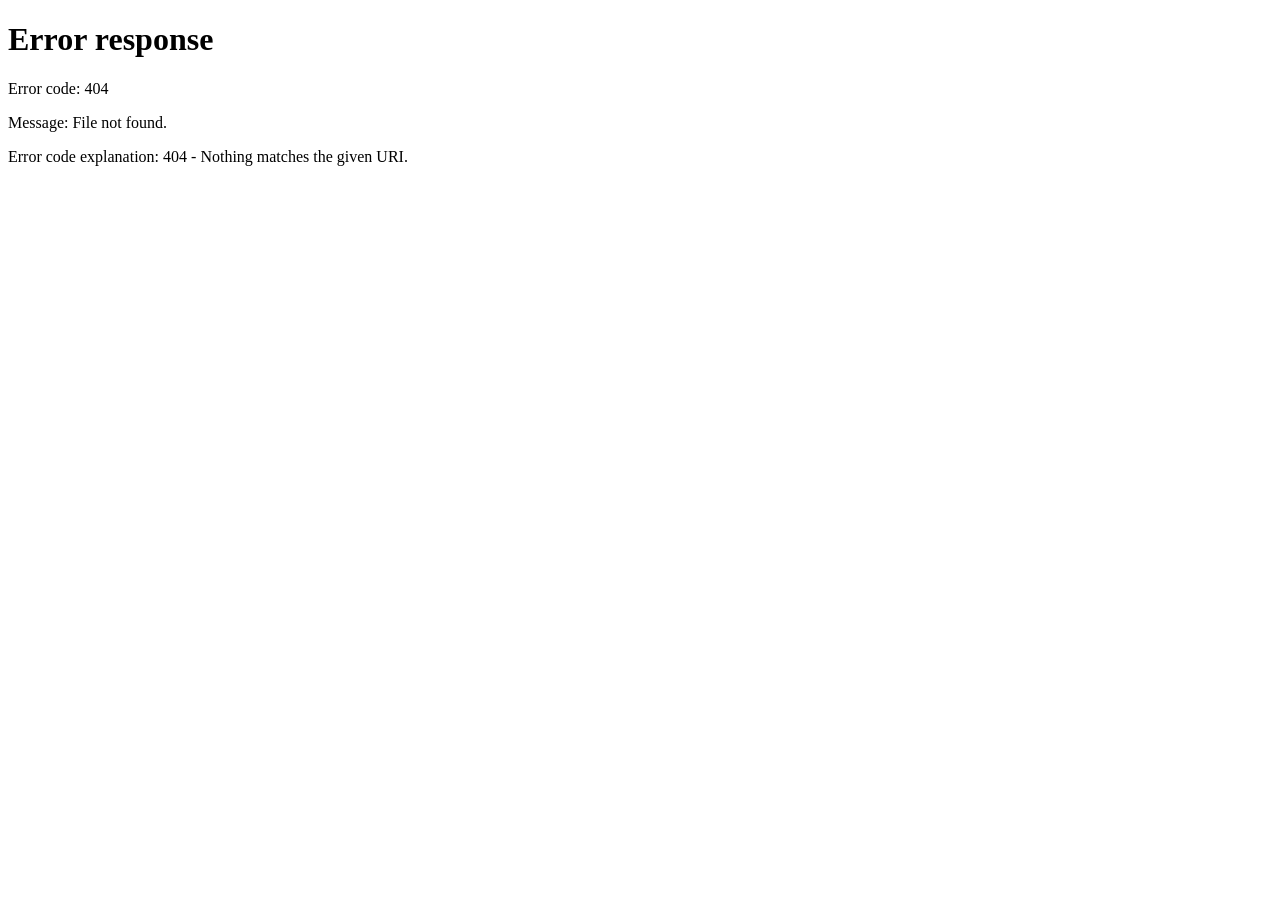
==== index.html @ b69b42d2 "Add files via upload" ====
<html xmlns="http://www.w3.org/1999/xhtml" lang="en">

<head>
	<meta http-equiv="Content-Type" content="text/html; charset=utf-8" />
	<meta name="description" content="HTTrack is an easy-to-use website mirror utility. It allows you to download a World Wide website from the Internet to a local directory,building recursively all structures, getting html, images, and other files from the server to your computer. Links are rebuiltrelatively so that you can freely browse to the local site (works with any browser). You can mirror several sites together so that you can jump from one toanother. You can, also, update an existing mirror site, or resume an interrupted download. The robot is fully configurable, with an integrated help" />
	<meta name="keywords" content="httrack, HTTRACK, HTTrack, winhttrack, WINHTTRACK, WinHTTrack, offline browser, web mirror utility, aspirateur web, surf offline, web capture, www mirror utility, browse offline, local  site builder, website mirroring, aspirateur www, internet grabber, capture de site web, internet tool, hors connexion, unix, dos, windows 95, windows 98, solaris, ibm580, AIX 4.0, HTS, HTGet, web aspirator, web aspirateur, libre, GPL, GNU, free software" />
	<title>Local index - HTTrack Website Copier</title>
  <!-- Mirror and index made by HTTrack Website Copier/3.49-2 [XR&CO'2014] -->
	<style type="text/css">
	<!--

body {
	margin: 0;  padding: 0;  margin-bottom: 15px;  margin-top: 8px;
	background: #77b;
}
body, td {
	font: 14px "Trebuchet MS", Verdana, Arial, Helvetica, sans-serif;
	}

#subTitle {
	background: #000;  color: #fff;  padding: 4px;  font-weight: bold; 
	}

#siteNavigation a, #siteNavigation .current {
	font-weight: bold;  color: #448;
	}
#siteNavigation a:link    { text-decoration: none; }
#siteNavigation a:visited { text-decoration: none; }

#siteNavigation .current { background-color: #ccd; }

#siteNavigation a:hover   { text-decoration: none;  background-color: #fff;  color: #000; }
#siteNavigation a:active  { text-decoration: none;  background-color: #ccc; }


a:link    { text-decoration: underline;  color: #00f; }
a:visited { text-decoration: underline;  color: #000; }
a:hover   { text-decoration: underline;  color: #c00; }
a:active  { text-decoration: underline; }

#pageContent {
	clear: both;
	border-bottom: 6px solid #000;
	padding: 10px;  padding-top: 20px;
	line-height: 1.65em;
	background-image: url(backblue.gif);
	background-repeat: no-repeat;
	background-position: top right;
	}

#pageContent, #siteNavigation {
	background-color: #ccd;
	}


.imgLeft  { float: left;   margin-right: 10px;  margin-bottom: 10px; }
.imgRight { float: right;  margin-left: 10px;   margin-bottom: 10px; }

hr { height: 1px;  color: #000;  background-color: #000;  margin-bottom: 15px; }

h1 { margin: 0;  font-weight: bold;  font-size: 2em; }
h2 { margin: 0;  font-weight: bold;  font-size: 1.6em; }
h3 { margin: 0;  font-weight: bold;  font-size: 1.3em; }
h4 { margin: 0;  font-weight: bold;  font-size: 1.18em; }

.blak { background-color: #000; }
.hide { display: none; }
.tableWidth { min-width: 400px; }

.tblRegular       { border-collapse: collapse; }
.tblRegular td    { padding: 6px;  background-image: url(fade.gif);  border: 2px solid #99c; }
.tblHeaderColor, .tblHeaderColor td { background: #99c; }
.tblNoBorder td   { border: 0; }


// -->
</style>

</head>

<table width="76%" border="0" align="center" cellspacing="0" cellpadding="3" class="tableWidth">
	<tr>
	<td id="subTitle">HTTrack Website Copier - Open Source offline browser</td>
	</tr>
</table>
<table width="76%" border="0" align="center" cellspacing="0" cellpadding="0" class="tableWidth">
<tr class="blak">
<td>
	<table width="100%" border="0" align="center" cellspacing="1" cellpadding="0">
	<tr>
	<td colspan="6"> 
		<table width="100%" border="0" align="center" cellspacing="0" cellpadding="10">
		<tr> 
		<td id="pageContent"> 
<!-- ==================== End prologue ==================== -->

	<meta name="generator" content="HTTrack Website Copier/3.x">
	<TITLE>Local index - HTTrack</TITLE>
</HEAD>
<BODY>
<H1 ALIGN=Center>Index of locally available sites:</H1>
	<TABLE BORDER="0" WIDTH="100%" CELLSPACING="1" CELLPADDING="0">
		<TR>
			<TD BACKGROUND="fade.gif">
				&middot;
					<A HREF="topperstribe.in/index.html">
						topperstribe.in
					</A>		
			</TD>
		</TR>
	</TABLE>
	<BR>
	<BR>
	<BR>
  	<H6 ALIGN="RIGHT">
	<I>Mirror and index made by HTTrack Website Copier [XR&amp;CO'2008]</I>
	</H6>
	<!-- Mirror and index made by HTTrack Website Copier/3.49-2 [XR&CO'2014] -->
	<!-- Thanks for using HTTrack Website Copier! -->
	<meta HTTP-EQUIV="Refresh" CONTENT="0; URL=topperstribe.in/index.html">


<!-- ==================== Start epilogue ==================== -->
		</td>
		</tr>
		</table>
	</td>
	</tr>
	</table>
</td>
</tr>
</table>

<table width="76%" border="0" align="center" valign="bottom" cellspacing="0" cellpadding="0">
	<tr>
	<td id="footer"><small>&copy; 2008 Xavier Roche & other contributors - Web Design: Leto Kauler.</small></td>
	</tr>
</table>

</body>

</html>
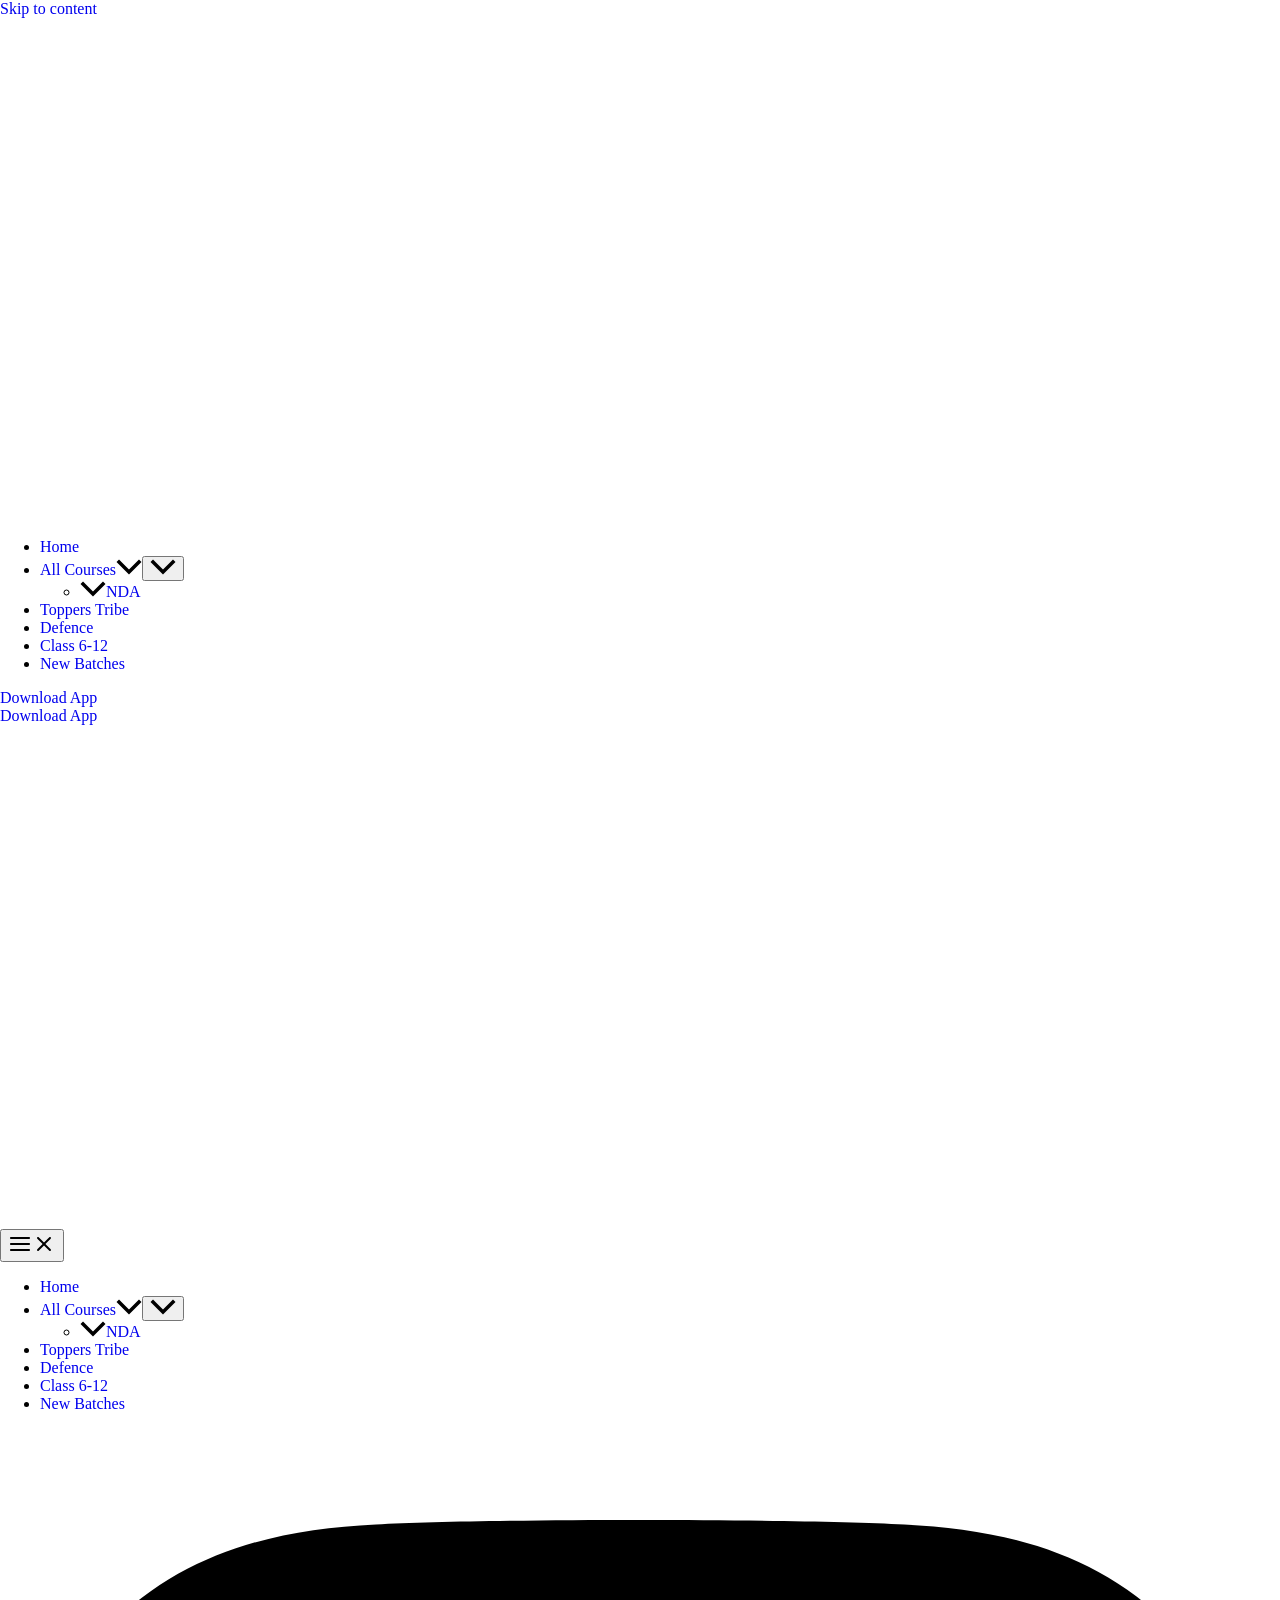
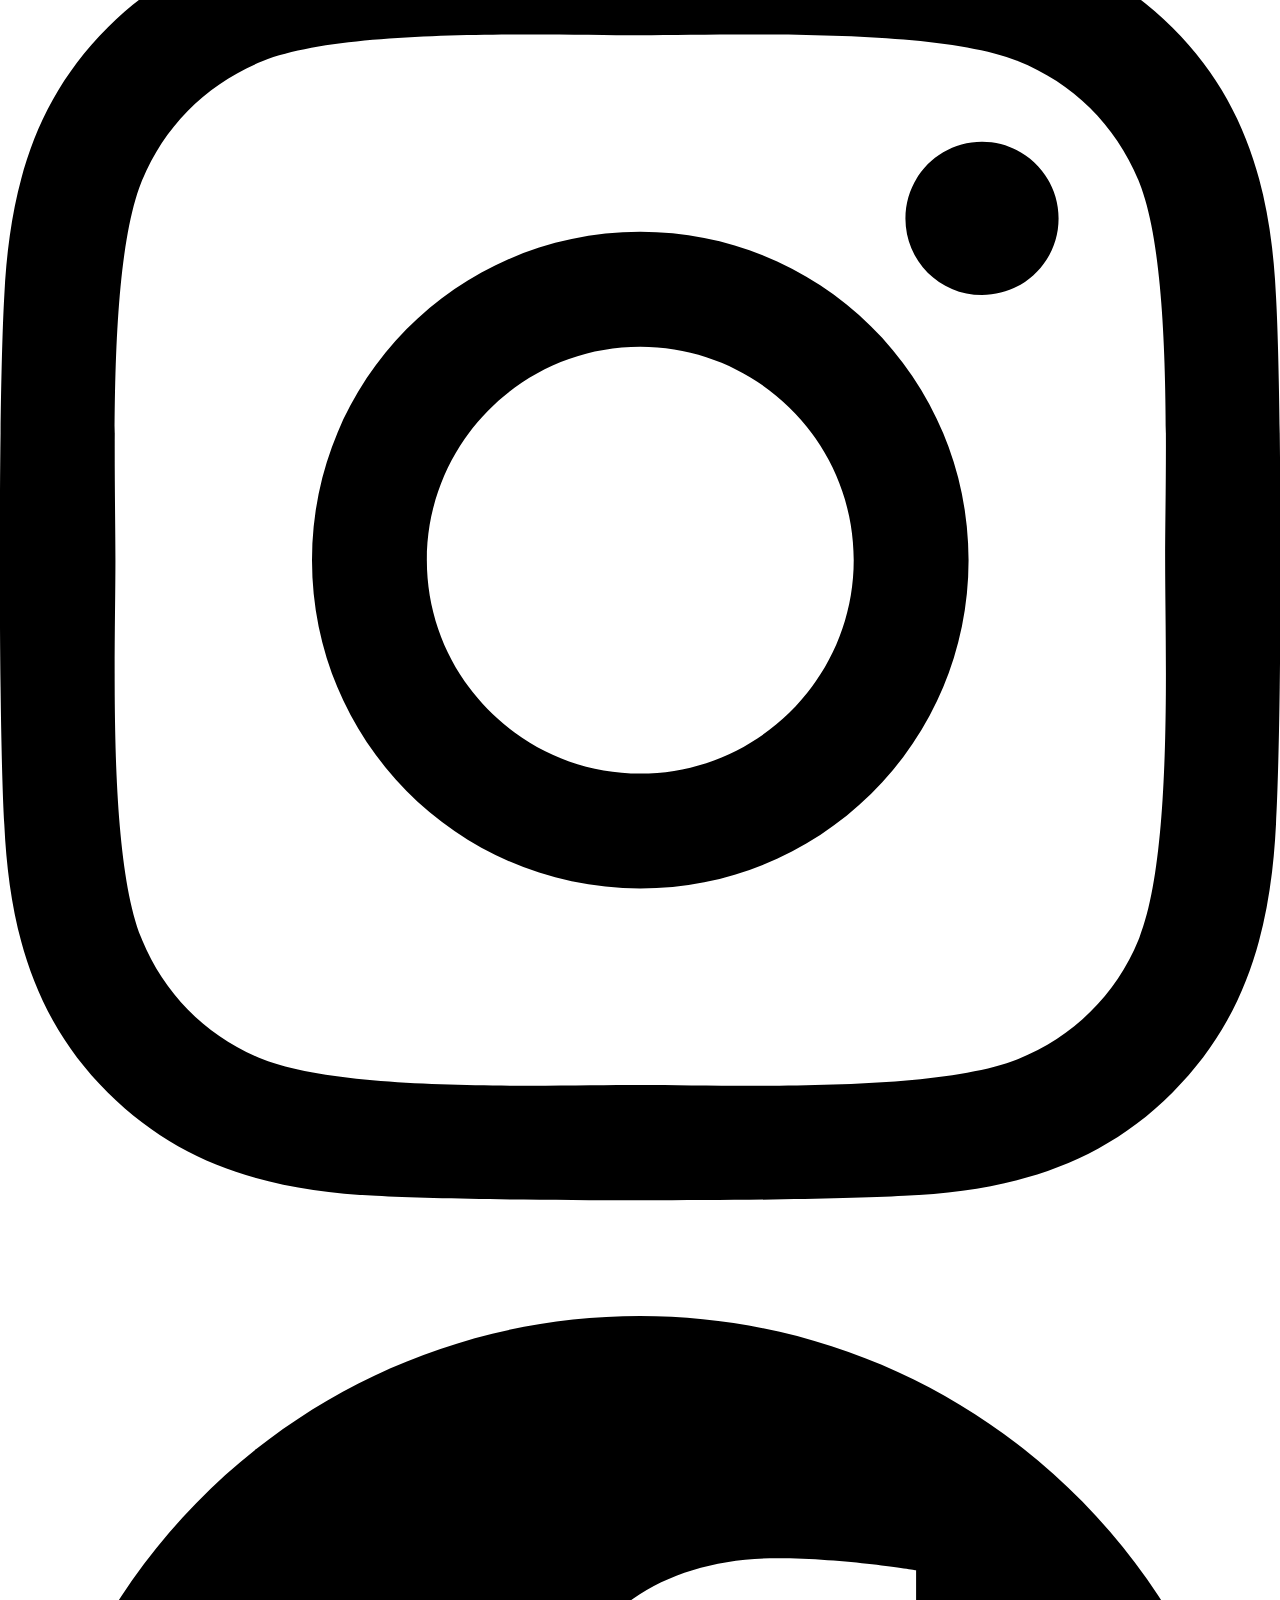
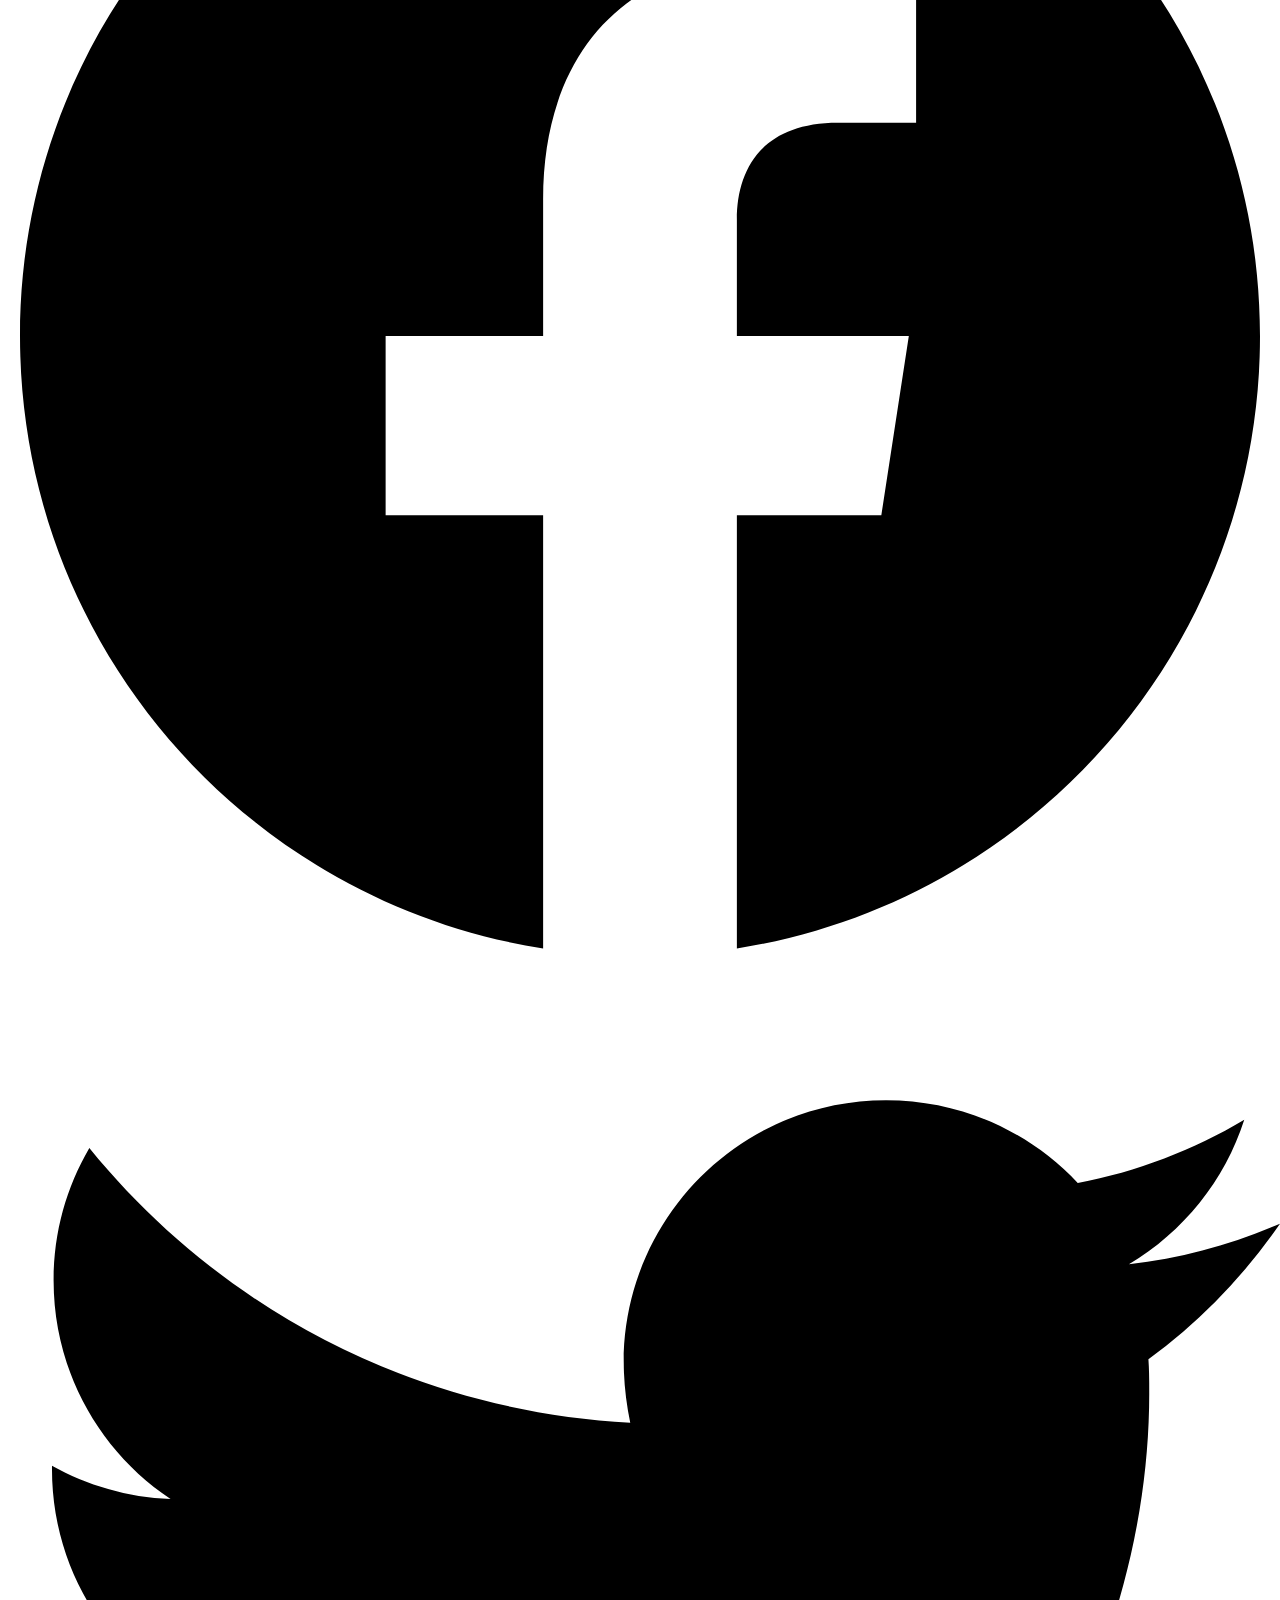
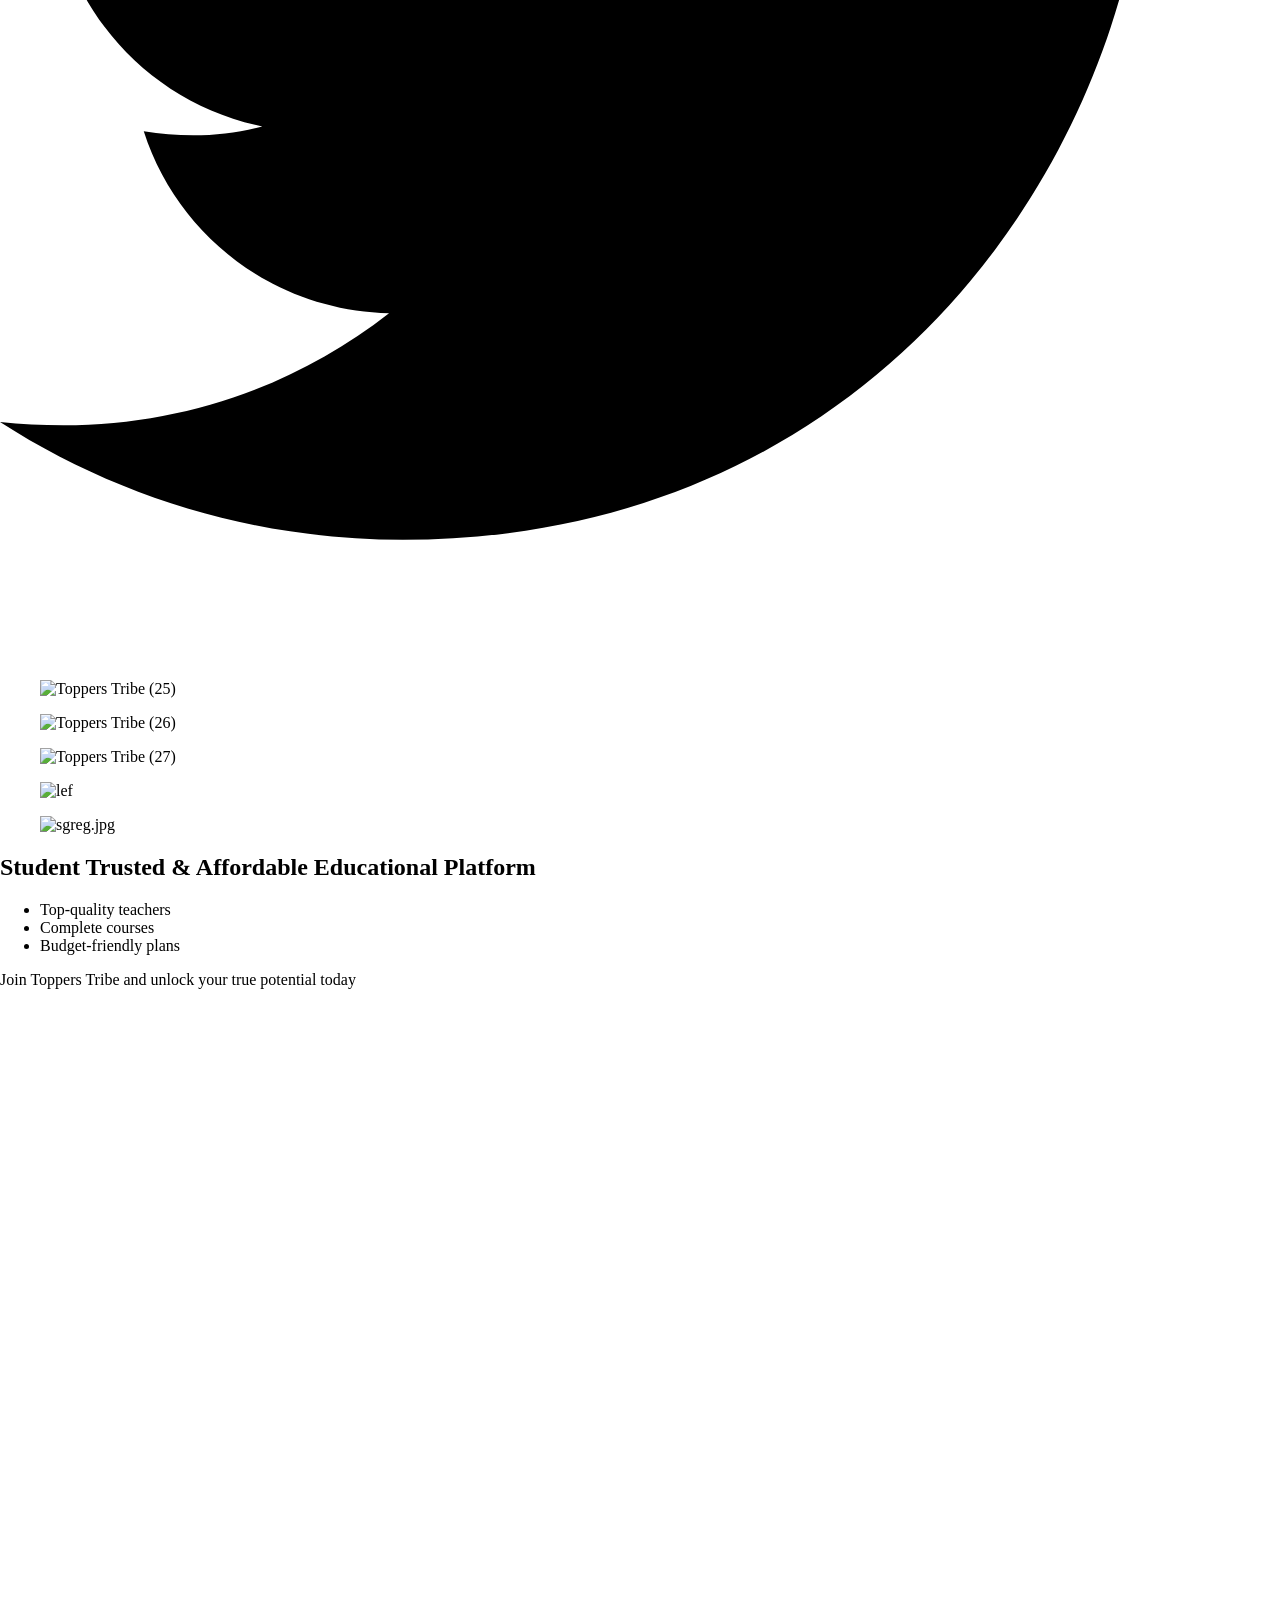
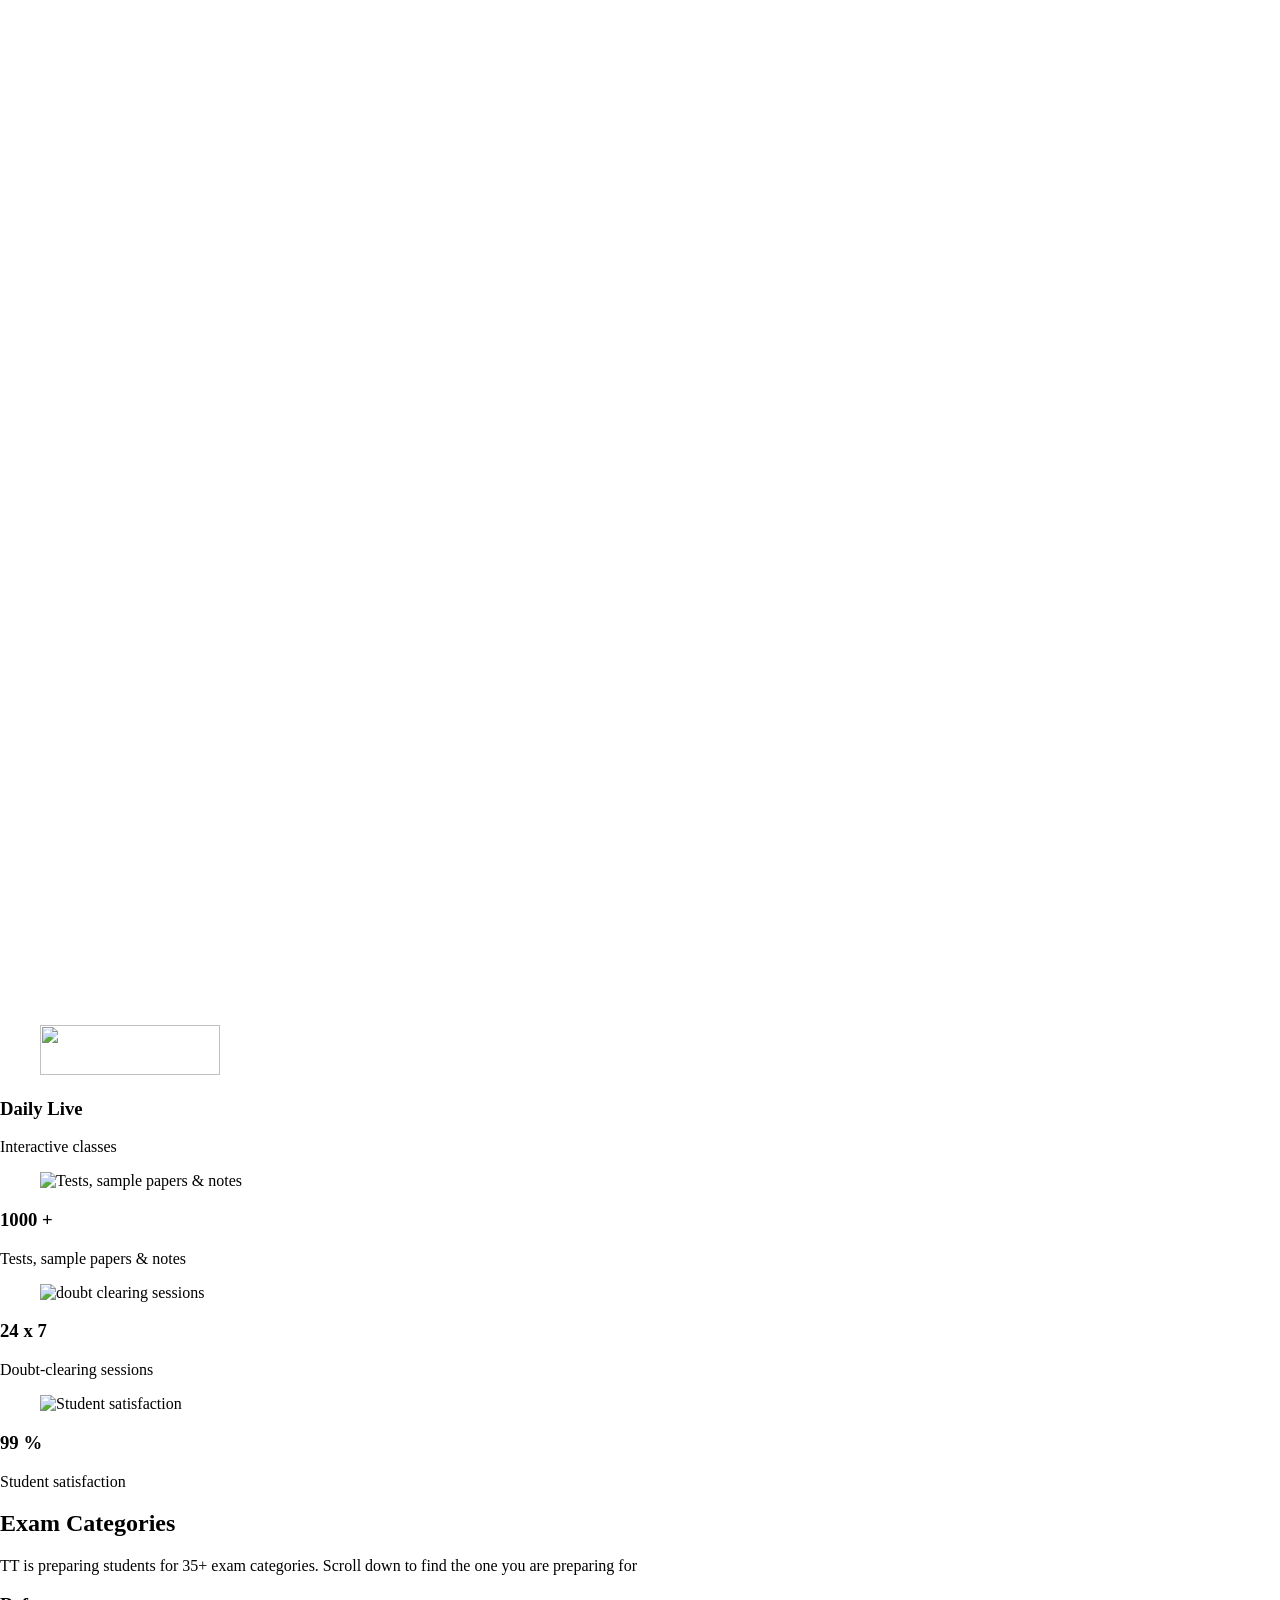
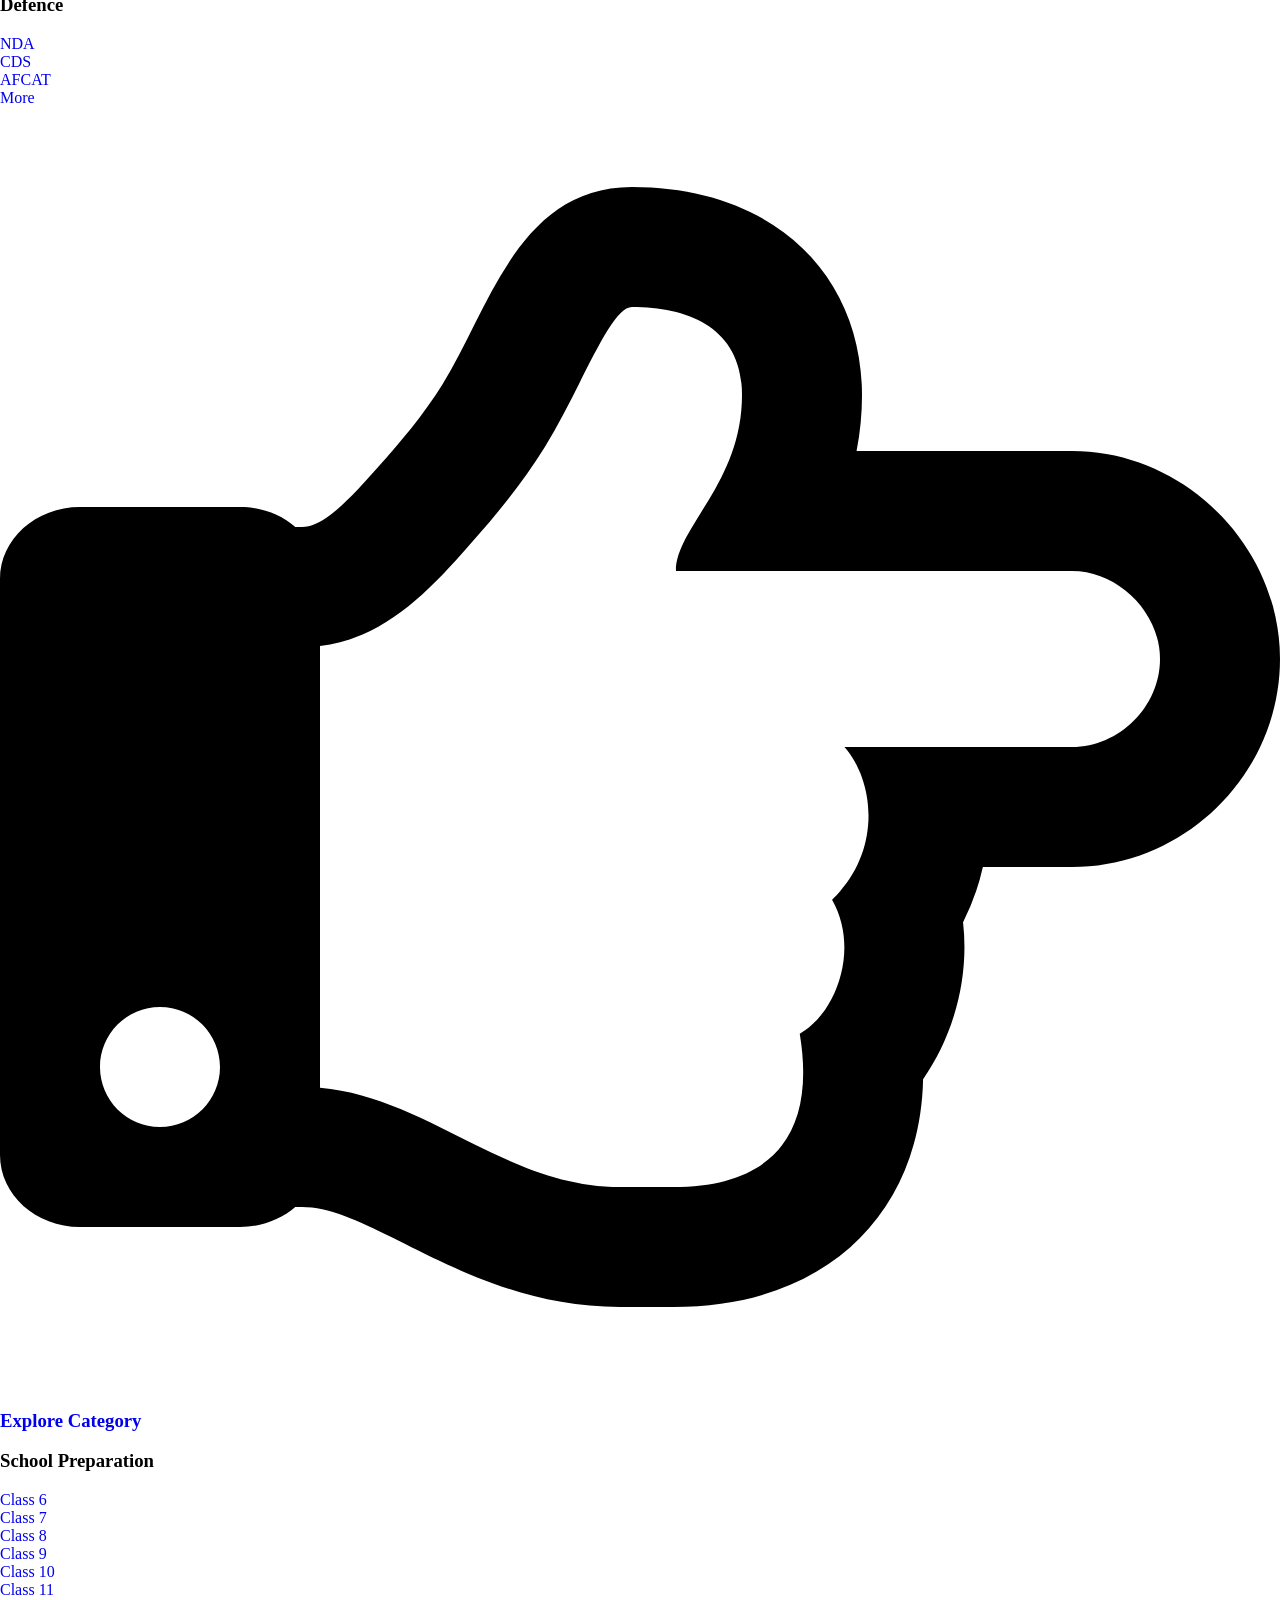
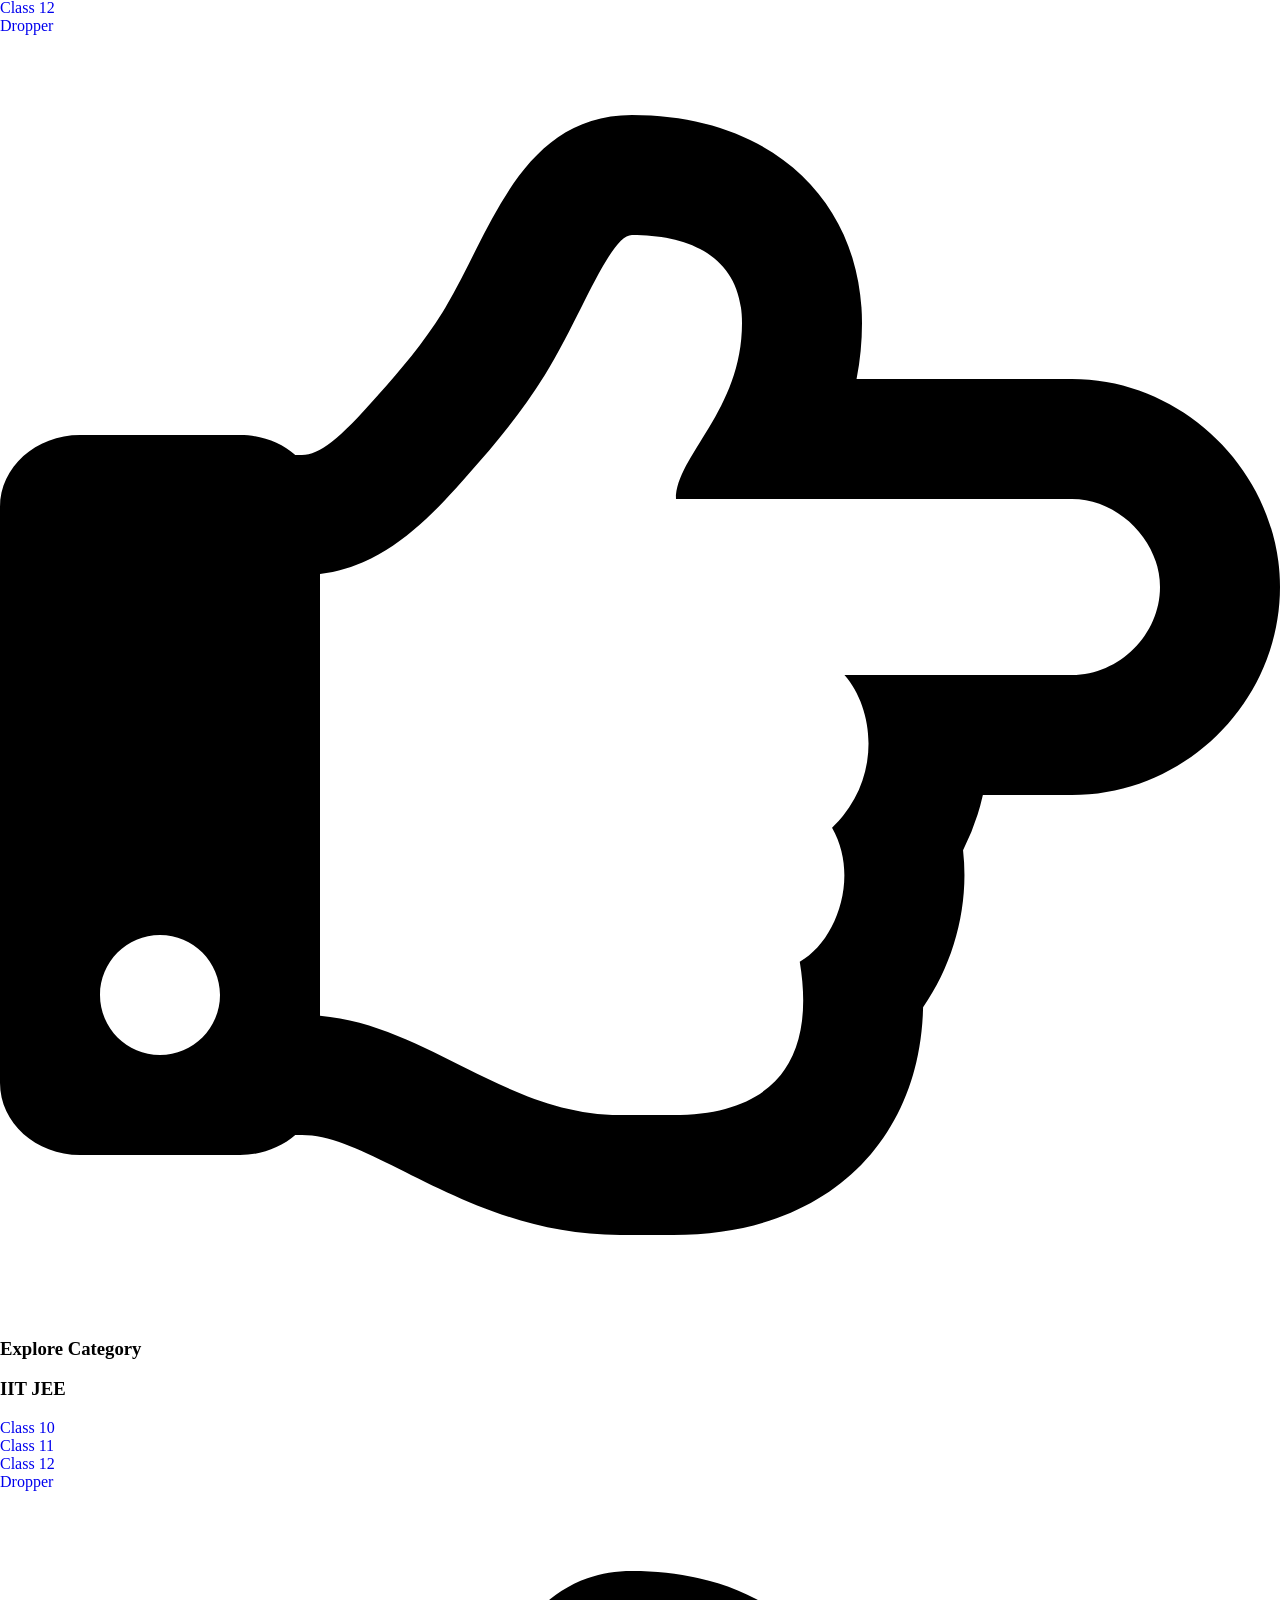
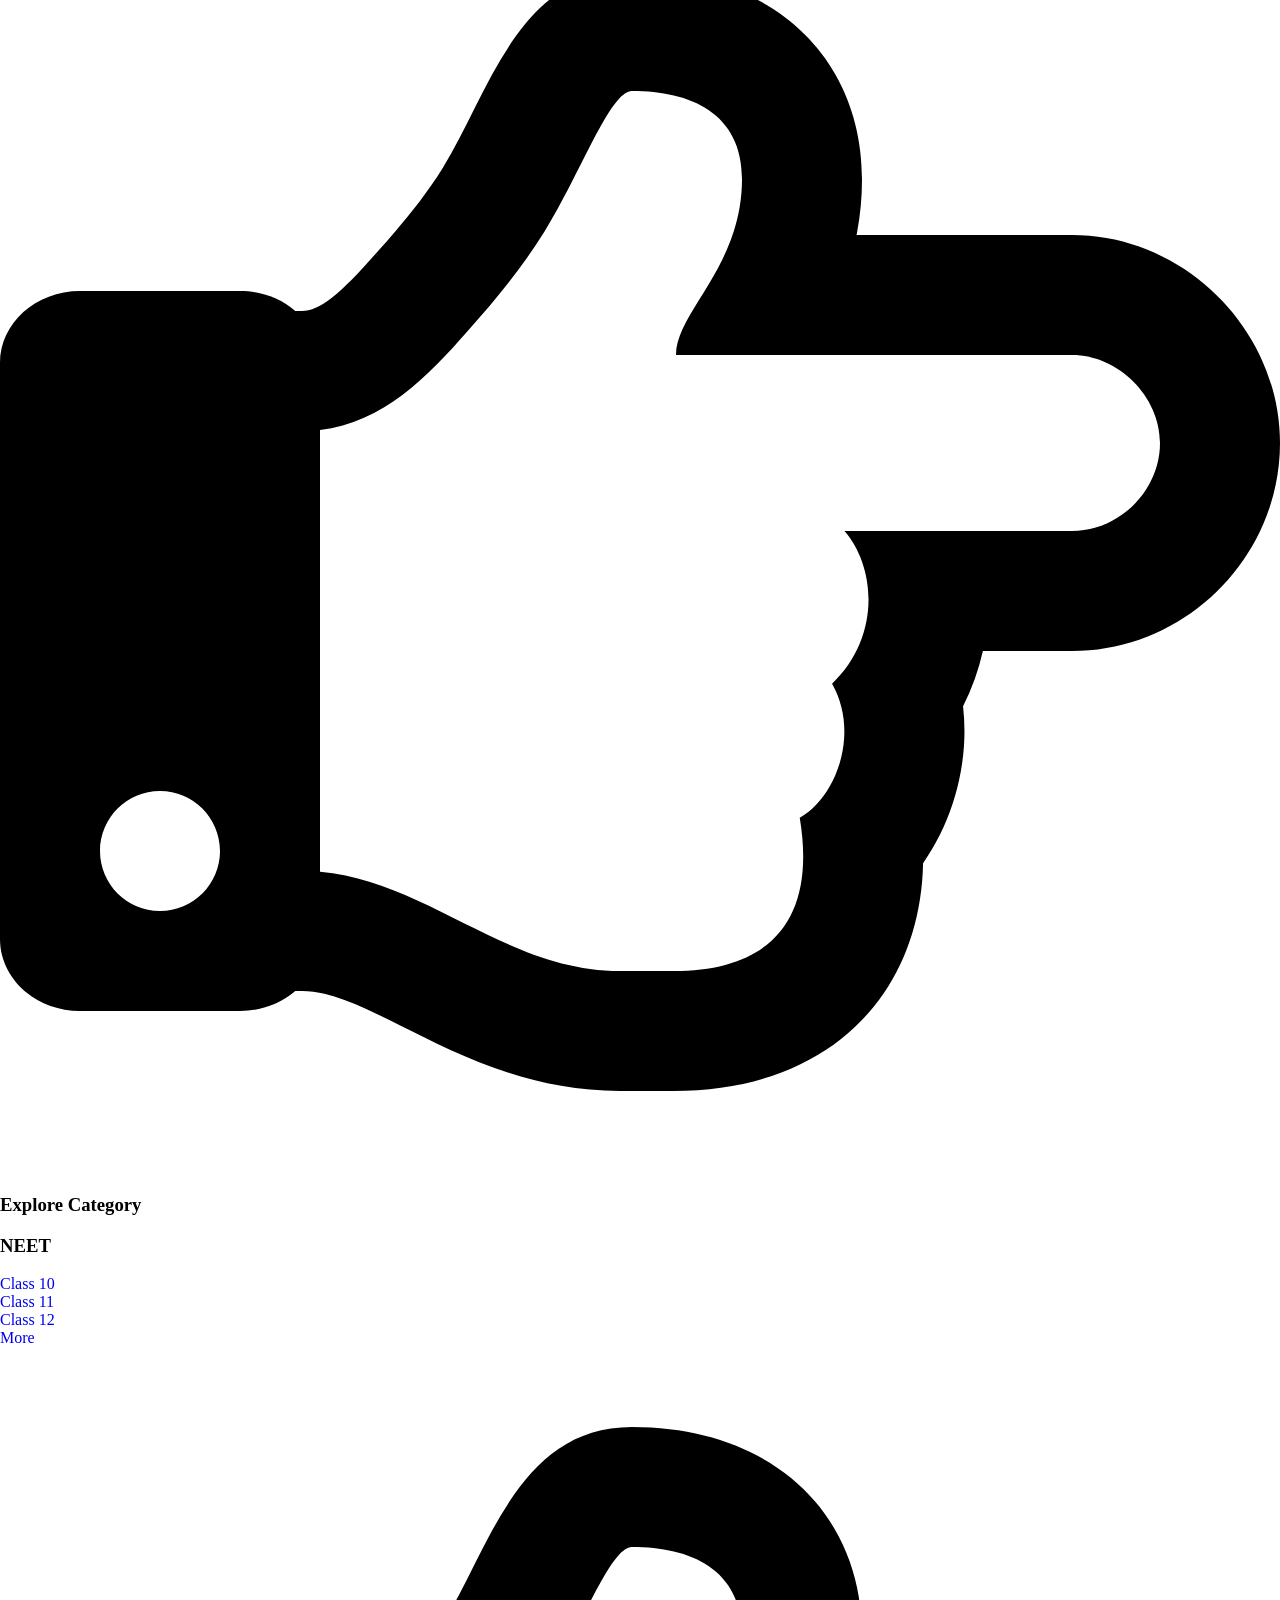
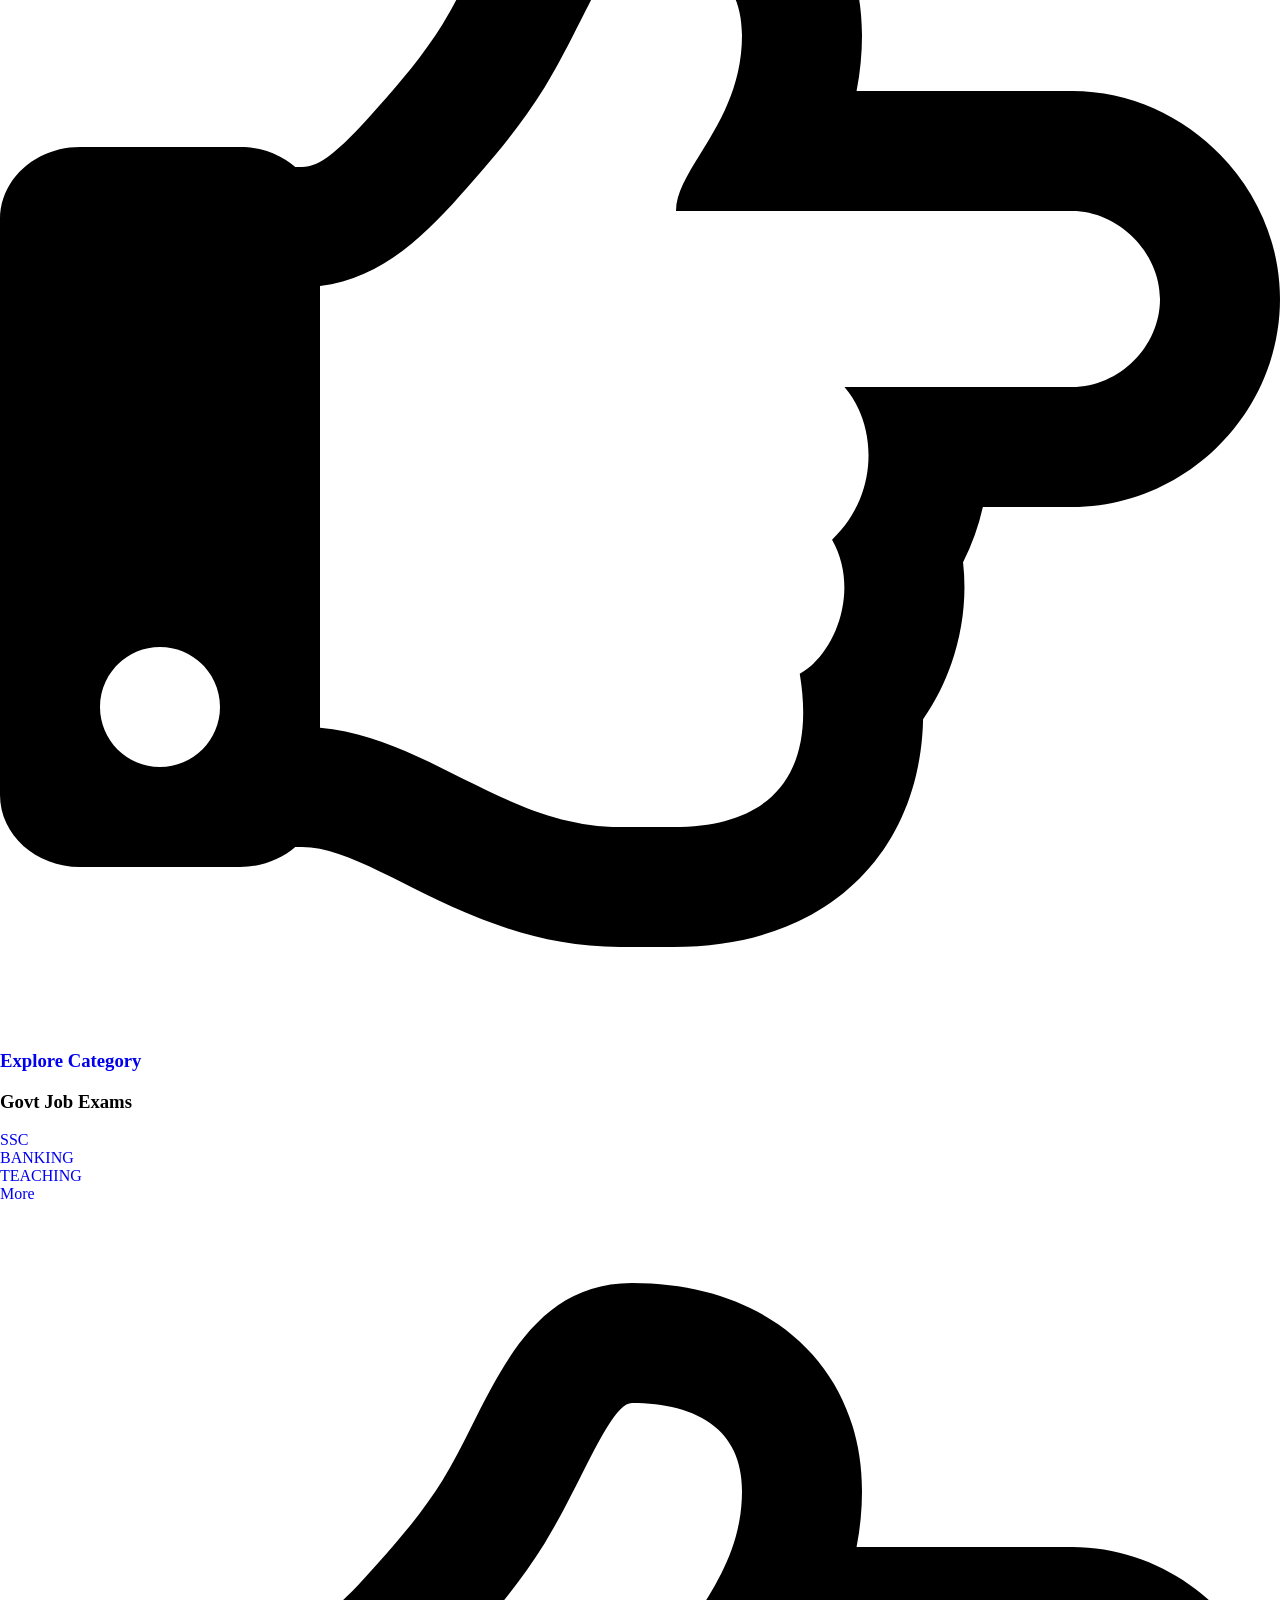
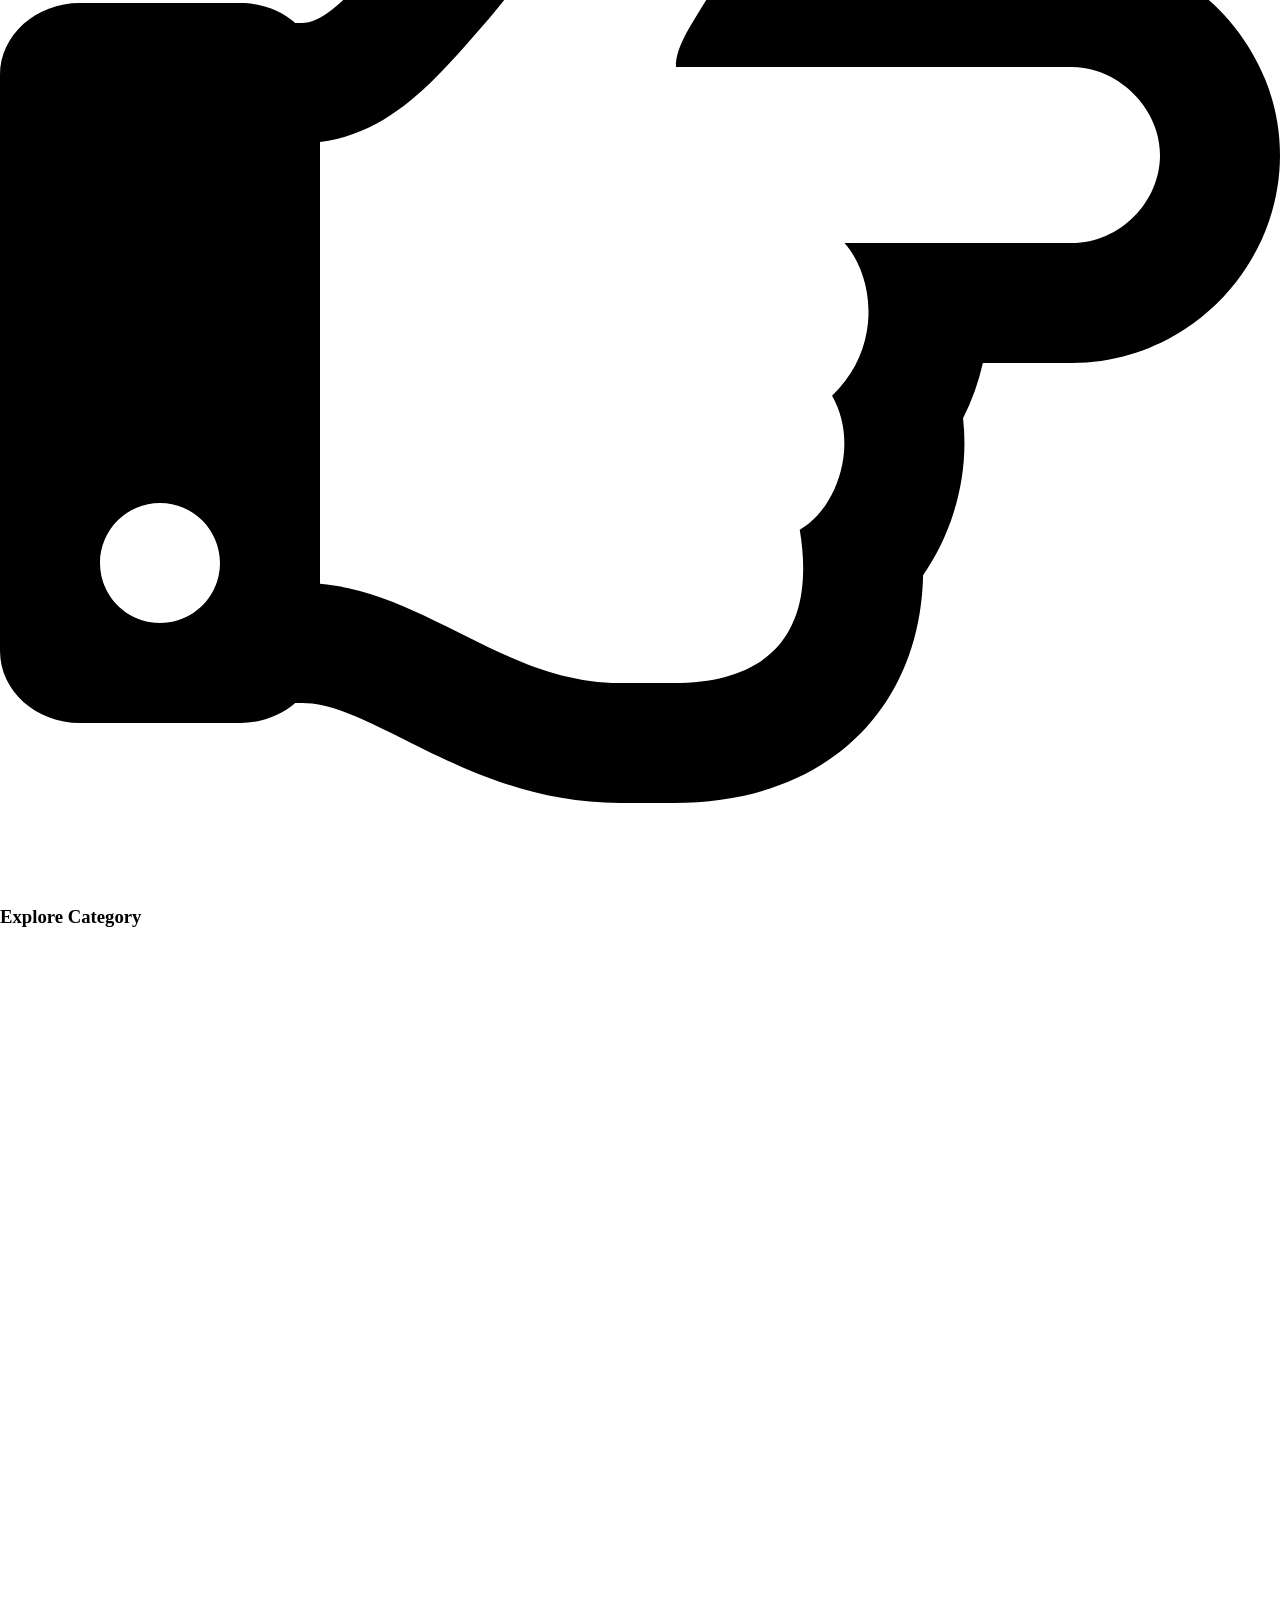
==== commit d91364e7: "Add files via upload" ====
--- a/index.html
+++ b/index.html
@@ -1,144 +1,1370 @@
-<html xmlns="http://www.w3.org/1999/xhtml" lang="en">
-
-<head>
-	<meta http-equiv="Content-Type" content="text/html; charset=utf-8" />
-	<meta name="description" content="HTTrack is an easy-to-use website mirror utility. It allows you to download a World Wide website from the Internet to a local directory,building recursively all structures, getting html, images, and other files from the server to your computer. Links are rebuiltrelatively so that you can freely browse to the local site (works with any browser). You can mirror several sites together so that you can jump from one toanother. You can, also, update an existing mirror site, or resume an interrupted download. The robot is fully configurable, with an integrated help" />
-	<meta name="keywords" content="httrack, HTTRACK, HTTrack, winhttrack, WINHTTRACK, WinHTTrack, offline browser, web mirror utility, aspirateur web, surf offline, web capture, www mirror utility, browse offline, local  site builder, website mirroring, aspirateur www, internet grabber, capture de site web, internet tool, hors connexion, unix, dos, windows 95, windows 98, solaris, ibm580, AIX 4.0, HTS, HTGet, web aspirator, web aspirateur, libre, GPL, GNU, free software" />
-	<title>Local index - HTTrack Website Copier</title>
-  <!-- Mirror and index made by HTTrack Website Copier/3.49-2 [XR&CO'2014] -->
-	<style type="text/css">
-	<!--
-
-body {
-	margin: 0;  padding: 0;  margin-bottom: 15px;  margin-top: 8px;
-	background: #77b;
-}
-body, td {
-	font: 14px "Trebuchet MS", Verdana, Arial, Helvetica, sans-serif;
-	}
-
-#subTitle {
-	background: #000;  color: #fff;  padding: 4px;  font-weight: bold; 
-	}
-
-#siteNavigation a, #siteNavigation .current {
-	font-weight: bold;  color: #448;
-	}
-#siteNavigation a:link    { text-decoration: none; }
-#siteNavigation a:visited { text-decoration: none; }
-
-#siteNavigation .current { background-color: #ccd; }
-
-#siteNavigation a:hover   { text-decoration: none;  background-color: #fff;  color: #000; }
-#siteNavigation a:active  { text-decoration: none;  background-color: #ccc; }
-
-
-a:link    { text-decoration: underline;  color: #00f; }
-a:visited { text-decoration: underline;  color: #000; }
-a:hover   { text-decoration: underline;  color: #c00; }
-a:active  { text-decoration: underline; }
-
-#pageContent {
-	clear: both;
-	border-bottom: 6px solid #000;
-	padding: 10px;  padding-top: 20px;
-	line-height: 1.65em;
-	background-image: url(backblue.gif);
-	background-repeat: no-repeat;
-	background-position: top right;
-	}
-
-#pageContent, #siteNavigation {
-	background-color: #ccd;
-	}
-
-
-.imgLeft  { float: left;   margin-right: 10px;  margin-bottom: 10px; }
-.imgRight { float: right;  margin-left: 10px;   margin-bottom: 10px; }
-
-hr { height: 1px;  color: #000;  background-color: #000;  margin-bottom: 15px; }
-
-h1 { margin: 0;  font-weight: bold;  font-size: 2em; }
-h2 { margin: 0;  font-weight: bold;  font-size: 1.6em; }
-h3 { margin: 0;  font-weight: bold;  font-size: 1.3em; }
-h4 { margin: 0;  font-weight: bold;  font-size: 1.18em; }
-
-.blak { background-color: #000; }
-.hide { display: none; }
-.tableWidth { min-width: 400px; }
-
-.tblRegular       { border-collapse: collapse; }
-.tblRegular td    { padding: 6px;  background-image: url(fade.gif);  border: 2px solid #99c; }
-.tblHeaderColor, .tblHeaderColor td { background: #99c; }
-.tblNoBorder td   { border: 0; }
-
-
-// -->
-</style>
-
-</head>
-
-<table width="76%" border="0" align="center" cellspacing="0" cellpadding="3" class="tableWidth">
-	<tr>
-	<td id="subTitle">HTTrack Website Copier - Open Source offline browser</td>
-	</tr>
-</table>
-<table width="76%" border="0" align="center" cellspacing="0" cellpadding="0" class="tableWidth">
-<tr class="blak">
-<td>
-	<table width="100%" border="0" align="center" cellspacing="1" cellpadding="0">
-	<tr>
-	<td colspan="6"> 
-		<table width="100%" border="0" align="center" cellspacing="0" cellpadding="10">
-		<tr> 
-		<td id="pageContent"> 
-<!-- ==================== End prologue ==================== -->
-
-	<meta name="generator" content="HTTrack Website Copier/3.x">
-	<TITLE>Local index - HTTrack</TITLE>
-</HEAD>
-<BODY>
-<H1 ALIGN=Center>Index of locally available sites:</H1>
-	<TABLE BORDER="0" WIDTH="100%" CELLSPACING="1" CELLPADDING="0">
-		<TR>
-			<TD BACKGROUND="fade.gif">
-				&middot;
-					<A HREF="topperstribe.in/index.html">
-						topperstribe.in
-					</A>		
-			</TD>
-		</TR>
-	</TABLE>
-	<BR>
-	<BR>
-	<BR>
-  	<H6 ALIGN="RIGHT">
-	<I>Mirror and index made by HTTrack Website Copier [XR&amp;CO'2008]</I>
-	</H6>
-	<!-- Mirror and index made by HTTrack Website Copier/3.49-2 [XR&CO'2014] -->
-	<!-- Thanks for using HTTrack Website Copier! -->
-	<meta HTTP-EQUIV="Refresh" CONTENT="0; URL=topperstribe.in/index.html">
-
-
-<!-- ==================== Start epilogue ==================== -->
-		</td>
-		</tr>
-		</table>
-	</td>
-	</tr>
-	</table>
-</td>
-</tr>
-</table>
-
-<table width="76%" border="0" align="center" valign="bottom" cellspacing="0" cellpadding="0">
-	<tr>
-	<td id="footer"><small>&copy; 2008 Xavier Roche & other contributors - Web Design: Leto Kauler.</small></td>
-	</tr>
-</table>
-
-</body>
-
-</html>
-
-
+<!DOCTYPE html>
+<html lang="en-US">
+
+<!-- Mirrored from topperstribe.in/ by HTTrack Website Copier/3.x [XR&CO'2014], Sat, 14 Mar 2026 09:22:43 GMT -->
+<!-- Added by HTTrack --><meta http-equiv="content-type" content="text/html;charset=UTF-8" /><!-- /Added by HTTrack -->
+<head>
+<meta charset="UTF-8">
+<meta name="viewport" content="width=device-width, initial-scale=1">
+	<link rel="profile" href="https://gmpg.org/xfn/11"> 
+	<title>topperstribe.in</title>
+<link rel="preload" href="wp-content/astra-local-fonts/inter/UcC73FwrK3iLTeHuS_nVMrMxCp50SjIa1ZL7.woff2" as="font" type="font/woff2" crossorigin><link rel="preload" href="wp-content/astra-local-fonts/plus-jakarta-sans/LDIbaomQNQcsA88c7O9yZ4KMCoOg4IA6-91aHEjcWuA_d0n9TR_V.woff2" as="font" type="font/woff2" crossorigin><link rel="preload" href="wp-content/astra-local-fonts/roboto/KFOMCnqEu92Fr1ME7kSn66aGLdTylUAMQXC89YmC2DPNWuZEalmUiAo.woff2" as="font" type="font/woff2" crossorigin><meta name='robots' content='max-image-preview:large' />
+<link rel="alternate" type="application/rss+xml" title="topperstribe.in &raquo; Feed" href="feed/index.html" />
+<link rel="alternate" type="application/rss+xml" title="topperstribe.in &raquo; Comments Feed" href="comments/feed/index.html" />
+<link rel="alternate" title="oEmbed (JSON)" type="application/json+oembed" href="wp-json/oembed/1.0/embed1da6.json?url=https%3A%2F%2Ftopperstribe.in%2F" />
+<link rel="alternate" title="oEmbed (XML)" type="text/xml+oembed" href="wp-json/oembed/1.0/embedb086?url=https%3A%2F%2Ftopperstribe.in%2F&amp;format=xml" />
+<style id='wp-img-auto-sizes-contain-inline-css'>
+img:is([sizes=auto i],[sizes^="auto," i]){contain-intrinsic-size:3000px 1500px}
+/*# sourceURL=wp-img-auto-sizes-contain-inline-css */
+</style>
+
+<link rel='stylesheet' id='astra-theme-css-css' href='wp-content/themes/astra/assets/css/minified/main.min5690.css?ver=4.12.3' media='all' />
+<link rel='stylesheet' id='astra-google-fonts-css' href='wp-content/astra-local-fonts/astra-local-fonts5690.css?ver=4.12.3' media='all' />
+<link rel='stylesheet' id='astra-theme-dynamic-css' href='wp-content/uploads/astra/astra-theme-dynamic-css-post-11f5d9.css?ver=1773304361' media='all' />
+<style id='wp-emoji-styles-inline-css'>
+
+	img.wp-smiley, img.emoji {
+		display: inline !important;
+		border: none !important;
+		box-shadow: none !important;
+		height: 1em !important;
+		width: 1em !important;
+		margin: 0 0.07em !important;
+		vertical-align: -0.1em !important;
+		background: none !important;
+		padding: 0 !important;
+	}
+/*# sourceURL=wp-emoji-styles-inline-css */
+</style>
+<style id='global-styles-inline-css'>
+:root{--wp--preset--aspect-ratio--square: 1;--wp--preset--aspect-ratio--4-3: 4/3;--wp--preset--aspect-ratio--3-4: 3/4;--wp--preset--aspect-ratio--3-2: 3/2;--wp--preset--aspect-ratio--2-3: 2/3;--wp--preset--aspect-ratio--16-9: 16/9;--wp--preset--aspect-ratio--9-16: 9/16;--wp--preset--color--black: #000000;--wp--preset--color--cyan-bluish-gray: #abb8c3;--wp--preset--color--white: #ffffff;--wp--preset--color--pale-pink: #f78da7;--wp--preset--color--vivid-red: #cf2e2e;--wp--preset--color--luminous-vivid-orange: #ff6900;--wp--preset--color--luminous-vivid-amber: #fcb900;--wp--preset--color--light-green-cyan: #7bdcb5;--wp--preset--color--vivid-green-cyan: #00d084;--wp--preset--color--pale-cyan-blue: #8ed1fc;--wp--preset--color--vivid-cyan-blue: #0693e3;--wp--preset--color--vivid-purple: #9b51e0;--wp--preset--color--ast-global-color-0: var(--ast-global-color-0);--wp--preset--color--ast-global-color-1: var(--ast-global-color-1);--wp--preset--color--ast-global-color-2: var(--ast-global-color-2);--wp--preset--color--ast-global-color-3: var(--ast-global-color-3);--wp--preset--color--ast-global-color-4: var(--ast-global-color-4);--wp--preset--color--ast-global-color-5: var(--ast-global-color-5);--wp--preset--color--ast-global-color-6: var(--ast-global-color-6);--wp--preset--color--ast-global-color-7: var(--ast-global-color-7);--wp--preset--color--ast-global-color-8: var(--ast-global-color-8);--wp--preset--gradient--vivid-cyan-blue-to-vivid-purple: linear-gradient(135deg,rgb(6,147,227) 0%,rgb(155,81,224) 100%);--wp--preset--gradient--light-green-cyan-to-vivid-green-cyan: linear-gradient(135deg,rgb(122,220,180) 0%,rgb(0,208,130) 100%);--wp--preset--gradient--luminous-vivid-amber-to-luminous-vivid-orange: linear-gradient(135deg,rgb(252,185,0) 0%,rgb(255,105,0) 100%);--wp--preset--gradient--luminous-vivid-orange-to-vivid-red: linear-gradient(135deg,rgb(255,105,0) 0%,rgb(207,46,46) 100%);--wp--preset--gradient--very-light-gray-to-cyan-bluish-gray: linear-gradient(135deg,rgb(238,238,238) 0%,rgb(169,184,195) 100%);--wp--preset--gradient--cool-to-warm-spectrum: linear-gradient(135deg,rgb(74,234,220) 0%,rgb(151,120,209) 20%,rgb(207,42,186) 40%,rgb(238,44,130) 60%,rgb(251,105,98) 80%,rgb(254,248,76) 100%);--wp--preset--gradient--blush-light-purple: linear-gradient(135deg,rgb(255,206,236) 0%,rgb(152,150,240) 100%);--wp--preset--gradient--blush-bordeaux: linear-gradient(135deg,rgb(254,205,165) 0%,rgb(254,45,45) 50%,rgb(107,0,62) 100%);--wp--preset--gradient--luminous-dusk: linear-gradient(135deg,rgb(255,203,112) 0%,rgb(199,81,192) 50%,rgb(65,88,208) 100%);--wp--preset--gradient--pale-ocean: linear-gradient(135deg,rgb(255,245,203) 0%,rgb(182,227,212) 50%,rgb(51,167,181) 100%);--wp--preset--gradient--electric-grass: linear-gradient(135deg,rgb(202,248,128) 0%,rgb(113,206,126) 100%);--wp--preset--gradient--midnight: linear-gradient(135deg,rgb(2,3,129) 0%,rgb(40,116,252) 100%);--wp--preset--font-size--small: 13px;--wp--preset--font-size--medium: 20px;--wp--preset--font-size--large: 36px;--wp--preset--font-size--x-large: 42px;--wp--preset--spacing--20: 0.44rem;--wp--preset--spacing--30: 0.67rem;--wp--preset--spacing--40: 1rem;--wp--preset--spacing--50: 1.5rem;--wp--preset--spacing--60: 2.25rem;--wp--preset--spacing--70: 3.38rem;--wp--preset--spacing--80: 5.06rem;--wp--preset--shadow--natural: 6px 6px 9px rgba(0, 0, 0, 0.2);--wp--preset--shadow--deep: 12px 12px 50px rgba(0, 0, 0, 0.4);--wp--preset--shadow--sharp: 6px 6px 0px rgba(0, 0, 0, 0.2);--wp--preset--shadow--outlined: 6px 6px 0px -3px rgb(255, 255, 255), 6px 6px rgb(0, 0, 0);--wp--preset--shadow--crisp: 6px 6px 0px rgb(0, 0, 0);}:root { --wp--style--global--content-size: var(--wp--custom--ast-content-width-size);--wp--style--global--wide-size: var(--wp--custom--ast-wide-width-size); }:where(body) { margin: 0; }.wp-site-blocks > .alignleft { float: left; margin-right: 2em; }.wp-site-blocks > .alignright { float: right; margin-left: 2em; }.wp-site-blocks > .aligncenter { justify-content: center; margin-left: auto; margin-right: auto; }:where(.wp-site-blocks) > * { margin-block-start: 24px; margin-block-end: 0; }:where(.wp-site-blocks) > :first-child { margin-block-start: 0; }:where(.wp-site-blocks) > :last-child { margin-block-end: 0; }:root { --wp--style--block-gap: 24px; }:root :where(.is-layout-flow) > :first-child{margin-block-start: 0;}:root :where(.is-layout-flow) > :last-child{margin-block-end: 0;}:root :where(.is-layout-flow) > *{margin-block-start: 24px;margin-block-end: 0;}:root :where(.is-layout-constrained) > :first-child{margin-block-start: 0;}:root :where(.is-layout-constrained) > :last-child{margin-block-end: 0;}:root :where(.is-layout-constrained) > *{margin-block-start: 24px;margin-block-end: 0;}:root :where(.is-layout-flex){gap: 24px;}:root :where(.is-layout-grid){gap: 24px;}.is-layout-flow > .alignleft{float: left;margin-inline-start: 0;margin-inline-end: 2em;}.is-layout-flow > .alignright{float: right;margin-inline-start: 2em;margin-inline-end: 0;}.is-layout-flow > .aligncenter{margin-left: auto !important;margin-right: auto !important;}.is-layout-constrained > .alignleft{float: left;margin-inline-start: 0;margin-inline-end: 2em;}.is-layout-constrained > .alignright{float: right;margin-inline-start: 2em;margin-inline-end: 0;}.is-layout-constrained > .aligncenter{margin-left: auto !important;margin-right: auto !important;}.is-layout-constrained > :where(:not(.alignleft):not(.alignright):not(.alignfull)){max-width: var(--wp--style--global--content-size);margin-left: auto !important;margin-right: auto !important;}.is-layout-constrained > .alignwide{max-width: var(--wp--style--global--wide-size);}body .is-layout-flex{display: flex;}.is-layout-flex{flex-wrap: wrap;align-items: center;}.is-layout-flex > :is(*, div){margin: 0;}body .is-layout-grid{display: grid;}.is-layout-grid > :is(*, div){margin: 0;}body{padding-top: 0px;padding-right: 0px;padding-bottom: 0px;padding-left: 0px;}a:where(:not(.wp-element-button)){text-decoration: none;}:root :where(.wp-element-button, .wp-block-button__link){background-color: #32373c;border-width: 0;color: #fff;font-family: inherit;font-size: inherit;font-style: inherit;font-weight: inherit;letter-spacing: inherit;line-height: inherit;padding-top: calc(0.667em + 2px);padding-right: calc(1.333em + 2px);padding-bottom: calc(0.667em + 2px);padding-left: calc(1.333em + 2px);text-decoration: none;text-transform: inherit;}.has-black-color{color: var(--wp--preset--color--black) !important;}.has-cyan-bluish-gray-color{color: var(--wp--preset--color--cyan-bluish-gray) !important;}.has-white-color{color: var(--wp--preset--color--white) !important;}.has-pale-pink-color{color: var(--wp--preset--color--pale-pink) !important;}.has-vivid-red-color{color: var(--wp--preset--color--vivid-red) !important;}.has-luminous-vivid-orange-color{color: var(--wp--preset--color--luminous-vivid-orange) !important;}.has-luminous-vivid-amber-color{color: var(--wp--preset--color--luminous-vivid-amber) !important;}.has-light-green-cyan-color{color: var(--wp--preset--color--light-green-cyan) !important;}.has-vivid-green-cyan-color{color: var(--wp--preset--color--vivid-green-cyan) !important;}.has-pale-cyan-blue-color{color: var(--wp--preset--color--pale-cyan-blue) !important;}.has-vivid-cyan-blue-color{color: var(--wp--preset--color--vivid-cyan-blue) !important;}.has-vivid-purple-color{color: var(--wp--preset--color--vivid-purple) !important;}.has-ast-global-color-0-color{color: var(--wp--preset--color--ast-global-color-0) !important;}.has-ast-global-color-1-color{color: var(--wp--preset--color--ast-global-color-1) !important;}.has-ast-global-color-2-color{color: var(--wp--preset--color--ast-global-color-2) !important;}.has-ast-global-color-3-color{color: var(--wp--preset--color--ast-global-color-3) !important;}.has-ast-global-color-4-color{color: var(--wp--preset--color--ast-global-color-4) !important;}.has-ast-global-color-5-color{color: var(--wp--preset--color--ast-global-color-5) !important;}.has-ast-global-color-6-color{color: var(--wp--preset--color--ast-global-color-6) !important;}.has-ast-global-color-7-color{color: var(--wp--preset--color--ast-global-color-7) !important;}.has-ast-global-color-8-color{color: var(--wp--preset--color--ast-global-color-8) !important;}.has-black-background-color{background-color: var(--wp--preset--color--black) !important;}.has-cyan-bluish-gray-background-color{background-color: var(--wp--preset--color--cyan-bluish-gray) !important;}.has-white-background-color{background-color: var(--wp--preset--color--white) !important;}.has-pale-pink-background-color{background-color: var(--wp--preset--color--pale-pink) !important;}.has-vivid-red-background-color{background-color: var(--wp--preset--color--vivid-red) !important;}.has-luminous-vivid-orange-background-color{background-color: var(--wp--preset--color--luminous-vivid-orange) !important;}.has-luminous-vivid-amber-background-color{background-color: var(--wp--preset--color--luminous-vivid-amber) !important;}.has-light-green-cyan-background-color{background-color: var(--wp--preset--color--light-green-cyan) !important;}.has-vivid-green-cyan-background-color{background-color: var(--wp--preset--color--vivid-green-cyan) !important;}.has-pale-cyan-blue-background-color{background-color: var(--wp--preset--color--pale-cyan-blue) !important;}.has-vivid-cyan-blue-background-color{background-color: var(--wp--preset--color--vivid-cyan-blue) !important;}.has-vivid-purple-background-color{background-color: var(--wp--preset--color--vivid-purple) !important;}.has-ast-global-color-0-background-color{background-color: var(--wp--preset--color--ast-global-color-0) !important;}.has-ast-global-color-1-background-color{background-color: var(--wp--preset--color--ast-global-color-1) !important;}.has-ast-global-color-2-background-color{background-color: var(--wp--preset--color--ast-global-color-2) !important;}.has-ast-global-color-3-background-color{background-color: var(--wp--preset--color--ast-global-color-3) !important;}.has-ast-global-color-4-background-color{background-color: var(--wp--preset--color--ast-global-color-4) !important;}.has-ast-global-color-5-background-color{background-color: var(--wp--preset--color--ast-global-color-5) !important;}.has-ast-global-color-6-background-color{background-color: var(--wp--preset--color--ast-global-color-6) !important;}.has-ast-global-color-7-background-color{background-color: var(--wp--preset--color--ast-global-color-7) !important;}.has-ast-global-color-8-background-color{background-color: var(--wp--preset--color--ast-global-color-8) !important;}.has-black-border-color{border-color: var(--wp--preset--color--black) !important;}.has-cyan-bluish-gray-border-color{border-color: var(--wp--preset--color--cyan-bluish-gray) !important;}.has-white-border-color{border-color: var(--wp--preset--color--white) !important;}.has-pale-pink-border-color{border-color: var(--wp--preset--color--pale-pink) !important;}.has-vivid-red-border-color{border-color: var(--wp--preset--color--vivid-red) !important;}.has-luminous-vivid-orange-border-color{border-color: var(--wp--preset--color--luminous-vivid-orange) !important;}.has-luminous-vivid-amber-border-color{border-color: var(--wp--preset--color--luminous-vivid-amber) !important;}.has-light-green-cyan-border-color{border-color: var(--wp--preset--color--light-green-cyan) !important;}.has-vivid-green-cyan-border-color{border-color: var(--wp--preset--color--vivid-green-cyan) !important;}.has-pale-cyan-blue-border-color{border-color: var(--wp--preset--color--pale-cyan-blue) !important;}.has-vivid-cyan-blue-border-color{border-color: var(--wp--preset--color--vivid-cyan-blue) !important;}.has-vivid-purple-border-color{border-color: var(--wp--preset--color--vivid-purple) !important;}.has-ast-global-color-0-border-color{border-color: var(--wp--preset--color--ast-global-color-0) !important;}.has-ast-global-color-1-border-color{border-color: var(--wp--preset--color--ast-global-color-1) !important;}.has-ast-global-color-2-border-color{border-color: var(--wp--preset--color--ast-global-color-2) !important;}.has-ast-global-color-3-border-color{border-color: var(--wp--preset--color--ast-global-color-3) !important;}.has-ast-global-color-4-border-color{border-color: var(--wp--preset--color--ast-global-color-4) !important;}.has-ast-global-color-5-border-color{border-color: var(--wp--preset--color--ast-global-color-5) !important;}.has-ast-global-color-6-border-color{border-color: var(--wp--preset--color--ast-global-color-6) !important;}.has-ast-global-color-7-border-color{border-color: var(--wp--preset--color--ast-global-color-7) !important;}.has-ast-global-color-8-border-color{border-color: var(--wp--preset--color--ast-global-color-8) !important;}.has-vivid-cyan-blue-to-vivid-purple-gradient-background{background: var(--wp--preset--gradient--vivid-cyan-blue-to-vivid-purple) !important;}.has-light-green-cyan-to-vivid-green-cyan-gradient-background{background: var(--wp--preset--gradient--light-green-cyan-to-vivid-green-cyan) !important;}.has-luminous-vivid-amber-to-luminous-vivid-orange-gradient-background{background: var(--wp--preset--gradient--luminous-vivid-amber-to-luminous-vivid-orange) !important;}.has-luminous-vivid-orange-to-vivid-red-gradient-background{background: var(--wp--preset--gradient--luminous-vivid-orange-to-vivid-red) !important;}.has-very-light-gray-to-cyan-bluish-gray-gradient-background{background: var(--wp--preset--gradient--very-light-gray-to-cyan-bluish-gray) !important;}.has-cool-to-warm-spectrum-gradient-background{background: var(--wp--preset--gradient--cool-to-warm-spectrum) !important;}.has-blush-light-purple-gradient-background{background: var(--wp--preset--gradient--blush-light-purple) !important;}.has-blush-bordeaux-gradient-background{background: var(--wp--preset--gradient--blush-bordeaux) !important;}.has-luminous-dusk-gradient-background{background: var(--wp--preset--gradient--luminous-dusk) !important;}.has-pale-ocean-gradient-background{background: var(--wp--preset--gradient--pale-ocean) !important;}.has-electric-grass-gradient-background{background: var(--wp--preset--gradient--electric-grass) !important;}.has-midnight-gradient-background{background: var(--wp--preset--gradient--midnight) !important;}.has-small-font-size{font-size: var(--wp--preset--font-size--small) !important;}.has-medium-font-size{font-size: var(--wp--preset--font-size--medium) !important;}.has-large-font-size{font-size: var(--wp--preset--font-size--large) !important;}.has-x-large-font-size{font-size: var(--wp--preset--font-size--x-large) !important;}
+:root :where(.wp-block-pullquote){font-size: 1.5em;line-height: 1.6;}
+/*# sourceURL=global-styles-inline-css */
+</style>
+<link rel='stylesheet' id='hostinger-reach-subscription-block-css' href='wp-content/plugins/hostinger-reach/frontend/dist/blocks/subscription654e.css?ver=1773304051' media='all' />
+<link rel='stylesheet' id='dashicons-css' href='wp-includes/css/dashicons.minb34e.css?ver=6.9.4' media='all' />
+<link rel='stylesheet' id='astra-addon-css-css' href='wp-content/uploads/astra-addon/astra-addon-69b27a1b13e550-285570922720.css?ver=4.11.2' media='all' />
+<link rel='stylesheet' id='astra-addon-dynamic-css' href='wp-content/uploads/astra-addon/astra-addon-dynamic-css-post-11f5d9.css?ver=1773304361' media='all' />
+<link rel='stylesheet' id='elementor-frontend-css' href='wp-content/plugins/elementor/assets/css/frontend.min787f.css?ver=3.35.7' media='all' />
+<style id='elementor-frontend-inline-css'>
+.e-heading-base a, .e-paragraph-base a { all: unset; cursor: pointer; }
+/*# sourceURL=elementor-frontend-inline-css */
+</style>
+<link rel='stylesheet' id='elementor-post-9-css' href='wp-content/uploads/elementor/css/post-9888e.css?ver=1773304124' media='all' />
+<link rel='stylesheet' id='font-awesome-5-all-css' href='wp-content/plugins/elementor/assets/lib/font-awesome/css/all.min787f.css?ver=3.35.7' media='all' />
+<link rel='stylesheet' id='font-awesome-4-shim-css' href='wp-content/plugins/elementor/assets/lib/font-awesome/css/v4-shims.min787f.css?ver=3.35.7' media='all' />
+<link rel='stylesheet' id='swiper-css' href='wp-content/plugins/elementor/assets/lib/swiper/v8/css/swiper.min94a4.css?ver=8.4.5' media='all' />
+<link rel='stylesheet' id='e-swiper-css' href='wp-content/plugins/elementor/assets/css/conditionals/e-swiper.min787f.css?ver=3.35.7' media='all' />
+<link rel='stylesheet' id='widget-image-carousel-css' href='wp-content/plugins/elementor/assets/css/widget-image-carousel.min787f.css?ver=3.35.7' media='all' />
+<link rel='stylesheet' id='widget-heading-css' href='wp-content/plugins/elementor/assets/css/widget-heading.min787f.css?ver=3.35.7' media='all' />
+<link rel='stylesheet' id='widget-image-css' href='wp-content/plugins/elementor/assets/css/widget-image.min787f.css?ver=3.35.7' media='all' />
+<link rel='stylesheet' id='widget-image-box-css' href='wp-content/plugins/elementor/assets/css/widget-image-box.min787f.css?ver=3.35.7' media='all' />
+<link rel='stylesheet' id='widget-icon-box-css' href='wp-content/plugins/elementor/assets/css/widget-icon-box.min787f.css?ver=3.35.7' media='all' />
+<link rel='stylesheet' id='e-animation-fadeInLeft-css' href='wp-content/plugins/elementor/assets/lib/animations/styles/fadeInLeft.min787f.css?ver=3.35.7' media='all' />
+<link rel='stylesheet' id='widget-counter-css' href='wp-content/plugins/elementor/assets/css/widget-counter.min787f.css?ver=3.35.7' media='all' />
+<link rel='stylesheet' id='meafe-advanced-testimonial-css' href='wp-content/plugins/mega-elements-addons-for-elementor/includes/widgets/meafe-advanced-testimonial/advanced-testimonialc412.css?ver=1.3.4' media='all' />
+<link rel='stylesheet' id='elementor-post-11-css' href='wp-content/uploads/elementor/css/post-115557.css?ver=1773304130' media='all' />
+<link rel='stylesheet' id='base-desktop-css' href='wp-content/uploads/elementor/css/base-desktop50e3.css?ver=69b2793ce156e' media='all' />
+<link rel='stylesheet' id='local-11-frontend-desktop-css' href='wp-content/uploads/elementor/css/local-11-frontend-desktopf3cb.css?ver=69b279428e163' media='all' />
+<link rel='stylesheet' id='elementor-gf-roboto-css' href='https://fonts.googleapis.com/css?family=Roboto:100,100italic,200,200italic,300,300italic,400,400italic,500,500italic,600,600italic,700,700italic,800,800italic,900,900italic&amp;display=swap' media='all' />
+<link rel='stylesheet' id='elementor-gf-robotoslab-css' href='https://fonts.googleapis.com/css?family=Roboto+Slab:100,100italic,200,200italic,300,300italic,400,400italic,500,500italic,600,600italic,700,700italic,800,800italic,900,900italic&amp;display=swap' media='all' />
+<script src="wp-content/themes/astra/assets/js/minified/flexibility.min5690.js?ver=4.12.3" id="astra-flexibility-js"></script>
+<script id="astra-flexibility-js-after">
+typeof flexibility !== "undefined" && flexibility(document.documentElement);
+//# sourceURL=astra-flexibility-js-after
+</script>
+<script src="wp-includes/js/jquery/jquery.minf43b.js?ver=3.7.1" id="jquery-core-js"></script>
+<script src="wp-includes/js/jquery/jquery-migrate.min5589.js?ver=3.4.1" id="jquery-migrate-js"></script>
+<script id="wab-main-script-js-extra">
+var wabSettings = {"startHour":"8","endHour":"22","limitHours":"0","hideButtonType":null,"button_location":"right","button_type":"wab-icon-plain","dragEnabled":"0","plugins_url":"https://topperstribe.in/wp-content/plugins"};
+//# sourceURL=wab-main-script-js-extra
+</script>
+<script src="wp-content/plugins/add-whatsapp-button/js/wabb34e.js?ver=6.9.4" id="wab-main-script-js"></script>
+<script src="wp-content/plugins/add-whatsapp-button/js/lib/jquery-ui.drag.minb34e.js?ver=6.9.4" id="jquery_draggable-js"></script>
+<script src="wp-content/plugins/add-whatsapp-button/js/lib/jquery.ui.touch-punch.minb34e.js?ver=6.9.4" id="jquery_touch_punch-js"></script>
+<script src="wp-content/plugins/elementor/assets/lib/font-awesome/js/v4-shims.min787f.js?ver=3.35.7" id="font-awesome-4-shim-js"></script>
+<link rel="https://api.w.org/" href="wp-json/index.html" /><link rel="alternate" title="JSON" type="application/json" href="wp-json/wp/v2/pages/11.json" /><link rel="EditURI" type="application/rsd+xml" title="RSD" href="xmlrpc0db0.php?rsd" />
+<meta name="generator" content="WordPress 6.9.4" />
+<link rel="canonical" href="index.html" />
+<link rel='shortlink' href='index.html' />
+		<style type="text/css">
+			
+			img.wab-chevron {
+				height: 12px;
+			}
+
+			img.wab-chevron.wab-right {
+				margin-left: 1px;
+			}
+
+			img.wab-chevron.wab-left {
+				margin-right: 2px;
+			}
+
+			/**
+			 * Side Rectangle
+			 */ 
+			.wab-side-rectangle.wab-pull-right {
+				right: 0;
+				left: initial !important;
+				-webkit-transition: All 0.5s ease;
+				-moz-transition: All 0.5s ease;
+				-o-transition: All 0.5s ease;
+				-ms-transition: All 0.5s ease;
+				transition: All 0.5s ease;
+			}
+
+			.wab-side-rectangle.wab-pull-left {
+				left: 0;
+				right: initial !important;
+				-webkit-transition: All 0.5s ease;
+				-moz-transition: All 0.5s ease;
+				-o-transition: All 0.5s ease;
+				-ms-transition: All 0.5s ease;
+				transition: All 0.5s ease;
+			}
+
+			.wab-side-rectangle.wab-cont {
+				position: fixed;
+				bottom: 10%;
+				z-index: 99997;
+				-webkit-transition: All 0.5s ease;
+				-moz-transition: All 0.5s ease;
+				-o-transition: All 0.5s ease;
+				-ms-transition: All 0.5s ease;
+				transition: All 0.5s ease;
+			}
+			
+			.wab-side-rectangle.wab-cont .wab-pull-right {
+				-webkit-transition: All 0.5s ease;
+				-moz-transition: All 0.5s ease;
+				-o-transition: All 0.5s ease;
+				-ms-transition: All 0.5s ease;
+				transition: All 0.5s ease;
+			}
+
+			.wab-side-rectangle #whatsAppButton {
+				display: block;
+				position: relative;
+				direction: ltr;
+				z-index: 9999;
+				cursor: pointer;
+				min-width: 50px;
+				max-width: 236px;
+				color: #ffffff;
+				text-align: center;
+				text-decoration: none;
+				padding: 10px 14px;
+				margin: 0 auto 0 auto;
+				background: #20B038;
+				-webkit-transition: All 0.5s ease;
+				-moz-transition: All 0.5s ease;
+				-o-transition: All 0.5s ease;
+				-ms-transition: All 0.5s ease;
+				transition: All 0.5s ease;
+			}
+			
+			.wab-side-rectangle #whatsAppButton:after {
+				margin-left: 5px;
+				margin-right: 5px;
+				/* content: url(/wp-content/themes/html5blanknew/img/whatsapp-logo2.svg); */
+				max-width: 20px;
+				max-height: 20px;
+				fill: currentColor;
+			}
+
+			.wab-side-rectangle #whatsAppButton svg path {
+				fill: #fff;
+			}
+
+			.wab-side-rectangle #wab_close {
+				display: none;
+				align-items: center;
+    			justify-content: center;
+				position: absolute;
+				top: -10px;
+				left: -9px;
+				z-index: 999999;
+				background-color: #fff;
+				font-weight: bold;
+				font-size: 14px;
+				border: 2px solid;
+				border-radius: 12px;
+				height: 20px;
+				width: 20px;
+				line-height: 1.2;
+				text-align: center;
+				cursor: pointer;
+			}
+
+			.wab-x {
+				position: absolute;
+    			top: 1px;
+		    	font-size: 15px;
+			}
+			
+			#wab_cont.wab-side-rectangle.wab-hidden {
+				-webkit-transition: All 0.5s ease;
+				-moz-transition: All 0.5s ease;
+				-o-transition: All 0.5s ease;
+				-ms-transition: All 0.5s ease;
+				transition: All 0.5s ease;
+			}
+
+			/**
+			 * Bottom Rectangle
+			 */
+			.wab-bottom-rectangle.wab-cont {
+				position: fixed;
+				bottom: 0;
+				z-index: 99999;
+				width: 100%;
+				-webkit-transition: All 0.5s ease;
+				-moz-transition: All 0.5s ease;
+				-o-transition: All 0.5s ease;
+				-ms-transition: All 0.5s ease;
+				transition: All 0.5s ease;
+			}
+		
+			.wab-bottom-rectangle #whatsAppButton {
+				display: block;
+				/* position: relative; */
+				position: absolute;
+				bottom: 0;
+				width: 100%;
+				direction: ltr;
+				z-index: 9999;
+				cursor: pointer;
+				color: #ffffff;
+				text-align: center;
+				text-decoration: none;
+				padding: 10px;
+				margin: 0 auto 0 auto;
+				background: #20B038;
+				-webkit-transition: All 0.5s ease;
+				-moz-transition: All 0.5s ease;
+				-o-transition: All 0.5s ease;
+				-ms-transition: All 0.5s ease;
+				transition: All 0.5s ease;
+			}
+
+			.wab-bottom-rectangle #wab_close {
+				display: none;
+				align-items: center;
+    			justify-content: center;
+				position: absolute;
+				bottom: 38px;
+				left: 10px;
+				z-index: 999999;
+				background-color: #fff;
+				font-weight: bold;
+				font-size: 14px;
+				border: 2px solid;
+				border-radius: 10px;
+				height: 20px;
+				width: 20px;
+				line-height: 1.2;
+				text-align: center;
+				cursor: pointer;
+			}
+			
+			.wab-bottom-rectangle img.wab-chevron.wab-down {
+				max-width: 64%;
+				position: absolute;
+				top: 20%;
+				left: 18%;
+				-webkit-transition: All 0.5s ease;
+				-moz-transition: All 0.5s ease;
+				-o-transition: All 0.5s ease;
+				-ms-transition: All 0.5s ease;
+				transition: All 0.5s ease;
+			}
+			
+			.wab-bottom-rectangle img.wab-chevron.wab-up {
+				max-width: 64%;
+				position: absolute;
+				top: 12%;
+				left: 18%;
+				-webkit-transition: All 0.5s ease;
+				-moz-transition: All 0.5s ease;
+				-o-transition: All 0.5s ease;
+				-ms-transition: All 0.5s ease;
+				transition: All 0.5s ease;
+			}
+			
+			#wab_cont.wab-bottom-rectangle.wab-hidden {
+				/* bottom: -36px; */
+				-webkit-transition: All 0.5s ease;
+				-moz-transition: All 0.5s ease;
+				-o-transition: All 0.5s ease;
+				-ms-transition: All 0.5s ease;
+				transition: All 0.5s ease;
+			}
+			
+			/* Icon */
+			
+			.wab-icon-styled.wab-cont, .wab-icon-plain.wab-cont {
+				position: fixed;
+				right: 10px;
+				bottom: 10%;
+				z-index: 99999;
+				-webkit-transition: All 0.5s ease;
+				-moz-transition: All 0.5s ease;
+				-o-transition: All 0.5s ease;
+				-ms-transition: All 0.5s ease;
+				transition: All 0.5s ease;
+			}
+
+			.wab-icon-styled #whatsAppButton, .wab-icon-plain #whatsAppButton {
+				display: block;
+				width: 40px;
+				height: 40px;
+				background-position: center center;
+				background-size: cover;
+				background-image: url(wp-content/plugins/add-whatsapp-button/img/wa-icon-original.png);
+				-webkit-transition: All 0.5s ease;
+				-moz-transition: All 0.5s ease;
+				-o-transition: All 0.5s ease;
+				-ms-transition: All 0.5s ease;
+				transition: All 0.5s ease;
+			}
+
+			.wab-icon-styled.wab-cont.wab-pull-left, .wab-icon-plain.wab-cont.wab-pull-left {
+				left: 10px;
+			}
+
+			.wab-icon-styled.wab-cont.wab-pull-right, .wab-icon-plain.wab-cont.wab-pull-right {
+				right: 10px;
+			}
+
+			.wab-icon-styled #wab_close, .wab-icon-plain #wab_close {
+				display: none;
+				align-items: center;
+    			justify-content: center;
+				position: absolute;
+				top: -2px;
+				left: -5px;
+				z-index: 999999;
+				background-color: #fff;
+				font-weight: bold;
+				font-size: 14px;
+				border: 2px solid;
+				border-radius: 10px;
+				height: 20px;
+				width: 20px;
+				line-height: 1.2;
+				text-align: center;
+				cursor: pointer;
+			}
+			
+			#wab_cont.wab-icon-styled.wab-hidden, #wab_cont.wab-icon-plain.wab-hidden {
+				right: -64px;
+				-webkit-transition: All 0.5s ease;
+				-moz-transition: All 0.5s ease;
+				-o-transition: All 0.5s ease;
+				-ms-transition: All 0.5s ease;
+				transition: All 0.5s ease;
+			}
+
+			.awb-displaynone {
+				display: none;
+			}
+
+			/* Draggable */
+			#wab_drag {
+				position: absolute;
+				z-index: 99998;
+				background-color: #20B038;
+				display: flex;
+				align-items: center;
+				justify-content: center;
+				cursor: grab;
+			}
+
+			.wab-side-rectangle #wab_drag {
+				top: 38px;
+				padding: 5px;
+			}
+
+			.wab-icon-plain #wab_drag {
+				top: 68px;
+				right: -7px;
+				padding: 9px 5px;
+				border: 3px solid white;
+				border-radius: 50%;
+			}
+
+			.wab-side-rectangle #wab_drag img {
+				height: 6px;
+			}
+
+			.wab-icon-plain #wab_drag img {
+				height: 4px;
+			}
+		</style>
+
+		<meta name="generator" content="Elementor 3.35.7; features: e_font_icon_svg, additional_custom_breakpoints; settings: css_print_method-external, google_font-enabled, font_display-swap">
+			<style>
+				.e-con.e-parent:nth-of-type(n+4):not(.e-lazyloaded):not(.e-no-lazyload),
+				.e-con.e-parent:nth-of-type(n+4):not(.e-lazyloaded):not(.e-no-lazyload) * {
+					background-image: none !important;
+				}
+				@media screen and (max-height: 1024px) {
+					.e-con.e-parent:nth-of-type(n+3):not(.e-lazyloaded):not(.e-no-lazyload),
+					.e-con.e-parent:nth-of-type(n+3):not(.e-lazyloaded):not(.e-no-lazyload) * {
+						background-image: none !important;
+					}
+				}
+				@media screen and (max-height: 640px) {
+					.e-con.e-parent:nth-of-type(n+2):not(.e-lazyloaded):not(.e-no-lazyload),
+					.e-con.e-parent:nth-of-type(n+2):not(.e-lazyloaded):not(.e-no-lazyload) * {
+						background-image: none !important;
+					}
+				}
+			</style>
+			<link rel="icon" href="wp-content/uploads/2025/11/www-Toppers-Tribe-logo-120x120.png" sizes="32x32" />
+<link rel="icon" href="wp-content/uploads/2025/11/www-Toppers-Tribe-logo-300x300.png" sizes="192x192" />
+<link rel="apple-touch-icon" href="wp-content/uploads/2025/11/www-Toppers-Tribe-logo-300x300.png" />
+<meta name="msapplication-TileImage" content="https://topperstribe.in/wp-content/uploads/2025/11/www-Toppers-Tribe-logo-300x300.png" />
+<style type="text/css">@charset "UTF-8";/** THIS FILE IS AUTOMATICALLY GENERATED - DO NOT MAKE MANUAL EDITS! **//** Custom CSS should be added to Mega Menu > Menu Themes > Custom Styling **/.mega-menu-last-modified-1764308832 { content: 'Friday 28th November 2025 05:47:12 UTC'; }#mega-menu-wrap-mobile_menu, #mega-menu-wrap-mobile_menu #mega-menu-mobile_menu, #mega-menu-wrap-mobile_menu #mega-menu-mobile_menu ul.mega-sub-menu, #mega-menu-wrap-mobile_menu #mega-menu-mobile_menu li.mega-menu-item, #mega-menu-wrap-mobile_menu #mega-menu-mobile_menu li.mega-menu-row, #mega-menu-wrap-mobile_menu #mega-menu-mobile_menu li.mega-menu-column, #mega-menu-wrap-mobile_menu #mega-menu-mobile_menu a.mega-menu-link, #mega-menu-wrap-mobile_menu #mega-menu-mobile_menu span.mega-menu-badge, #mega-menu-wrap-mobile_menu button.mega-close, #mega-menu-wrap-mobile_menu button.mega-toggle-standard {transition: none;border-radius: 0;box-shadow: none;background: none;border: 0;bottom: auto;box-sizing: border-box;clip: auto;color: black;display: block;float: none;font-family: inherit;font-size: 14px;height: auto;left: auto;line-height: 1.7;list-style-type: none;margin: 0;min-height: auto;max-height: none;min-width: auto;max-width: none;opacity: 1;outline: none;overflow: visible;padding: 0;position: relative;pointer-events: auto;right: auto;text-align: left;text-decoration: none;text-indent: 0;text-transform: none;transform: none;top: auto;vertical-align: baseline;visibility: inherit;width: auto;word-wrap: break-word;white-space: normal;-webkit-tap-highlight-color: transparent;}#mega-menu-wrap-mobile_menu:before, #mega-menu-wrap-mobile_menu:after, #mega-menu-wrap-mobile_menu #mega-menu-mobile_menu:before, #mega-menu-wrap-mobile_menu #mega-menu-mobile_menu:after, #mega-menu-wrap-mobile_menu #mega-menu-mobile_menu ul.mega-sub-menu:before, #mega-menu-wrap-mobile_menu #mega-menu-mobile_menu ul.mega-sub-menu:after, #mega-menu-wrap-mobile_menu #mega-menu-mobile_menu li.mega-menu-item:before, #mega-menu-wrap-mobile_menu #mega-menu-mobile_menu li.mega-menu-item:after, #mega-menu-wrap-mobile_menu #mega-menu-mobile_menu li.mega-menu-row:before, #mega-menu-wrap-mobile_menu #mega-menu-mobile_menu li.mega-menu-row:after, #mega-menu-wrap-mobile_menu #mega-menu-mobile_menu li.mega-menu-column:before, #mega-menu-wrap-mobile_menu #mega-menu-mobile_menu li.mega-menu-column:after, #mega-menu-wrap-mobile_menu #mega-menu-mobile_menu a.mega-menu-link:before, #mega-menu-wrap-mobile_menu #mega-menu-mobile_menu a.mega-menu-link:after, #mega-menu-wrap-mobile_menu #mega-menu-mobile_menu span.mega-menu-badge:before, #mega-menu-wrap-mobile_menu #mega-menu-mobile_menu span.mega-menu-badge:after, #mega-menu-wrap-mobile_menu button.mega-close:before, #mega-menu-wrap-mobile_menu button.mega-close:after, #mega-menu-wrap-mobile_menu button.mega-toggle-standard:before, #mega-menu-wrap-mobile_menu button.mega-toggle-standard:after {display: none;}#mega-menu-wrap-mobile_menu {border-radius: 0px;}@media only screen and (min-width: 769px) {#mega-menu-wrap-mobile_menu {background: transparent;}}#mega-menu-wrap-mobile_menu.mega-keyboard-navigation .mega-menu-toggle:focus, #mega-menu-wrap-mobile_menu.mega-keyboard-navigation .mega-toggle-block:focus, #mega-menu-wrap-mobile_menu.mega-keyboard-navigation .mega-toggle-block a:focus, #mega-menu-wrap-mobile_menu.mega-keyboard-navigation .mega-toggle-block .mega-search input[type=text]:focus, #mega-menu-wrap-mobile_menu.mega-keyboard-navigation .mega-toggle-block button.mega-toggle-animated:focus, #mega-menu-wrap-mobile_menu.mega-keyboard-navigation #mega-menu-mobile_menu a:focus, #mega-menu-wrap-mobile_menu.mega-keyboard-navigation #mega-menu-mobile_menu span:focus, #mega-menu-wrap-mobile_menu.mega-keyboard-navigation #mega-menu-mobile_menu input:focus, #mega-menu-wrap-mobile_menu.mega-keyboard-navigation #mega-menu-mobile_menu li.mega-menu-item a.mega-menu-link:focus, #mega-menu-wrap-mobile_menu.mega-keyboard-navigation #mega-menu-mobile_menu form.mega-search-open:has(input[type=text]:focus), #mega-menu-wrap-mobile_menu.mega-keyboard-navigation #mega-menu-mobile_menu + button.mega-close:focus {outline-style: solid;outline-width: 3px;outline-color: #109cde;outline-offset: -3px;}#mega-menu-wrap-mobile_menu.mega-keyboard-navigation .mega-toggle-block button.mega-toggle-animated:focus {outline-offset: 2px;}#mega-menu-wrap-mobile_menu.mega-keyboard-navigation > li.mega-menu-item > a.mega-menu-link:focus {background: transparent;color: white;font-weight: normal;text-decoration: none;border-color: white;}@media only screen and (max-width: 768px) {#mega-menu-wrap-mobile_menu.mega-keyboard-navigation > li.mega-menu-item > a.mega-menu-link:focus {color: black;background: #333;}}#mega-menu-wrap-mobile_menu #mega-menu-mobile_menu {display: flex;column-gap: 0px;flex-wrap: wrap;padding: 0px;}@media only screen and (min-width: 769px) {#mega-menu-wrap-mobile_menu #mega-menu-mobile_menu {justify-content: space-around;align-items: center;}}#mega-menu-wrap-mobile_menu #mega-menu-mobile_menu li.mega-menu-item a.mega-menu-link {display: flex;align-items: center;gap: 6px;}#mega-menu-wrap-mobile_menu #mega-menu-mobile_menu li.mega-menu-item a.mega-menu-link:before {display: flex;}#mega-menu-wrap-mobile_menu #mega-menu-mobile_menu li.mega-menu-item a.mega-menu-link .mega-description-group {display: flex;flex-direction: column;}#mega-menu-wrap-mobile_menu #mega-menu-mobile_menu li.mega-menu-item a.mega-menu-link .mega-description-group .mega-menu-title, #mega-menu-wrap-mobile_menu #mega-menu-mobile_menu li.mega-menu-item a.mega-menu-link .mega-description-group .mega-menu-description {line-height: 1.5;}#mega-menu-wrap-mobile_menu #mega-menu-mobile_menu li.mega-menu-item a.mega-menu-link .mega-description-group .mega-menu-description {font-style: italic;font-size: 0.8em;text-transform: none;font-weight: normal;}#mega-menu-wrap-mobile_menu #mega-menu-mobile_menu li.mega-menu-item.mega-icon-top > a.mega-menu-link {display: grid;align-content: center;}#mega-menu-wrap-mobile_menu #mega-menu-mobile_menu li.mega-menu-item.mega-icon-top > a.mega-menu-link:before {justify-content: center;}#mega-menu-wrap-mobile_menu #mega-menu-mobile_menu li.mega-menu-item.mega-menu-item-has-children.mega-icon-top:not(.mega-hide-arrow) > a.mega-menu-link:before {grid-column: span 2;}#mega-menu-wrap-mobile_menu #mega-menu-mobile_menu li.mega-menu-item.mega-menu-item-has-children .mega-menu-row .mega-icon-top > a.mega-menu-link:before {grid-column: span 1;}#mega-menu-wrap-mobile_menu #mega-menu-mobile_menu li.mega-menu-item.mega-icon-right > a.mega-menu-link:before {order: 1;}#mega-menu-wrap-mobile_menu #mega-menu-mobile_menu li.mega-menu-item.mega-icon-right > a.mega-menu-link > span.mega-indicator {order: 2;}#mega-menu-wrap-mobile_menu #mega-menu-mobile_menu li.mega-menu-item.mega-disable-link > a.mega-menu-link, #mega-menu-wrap-mobile_menu #mega-menu-mobile_menu li.mega-menu-item.mega-menu-megamenu li.mega-disable-link > a.mega-menu-link {cursor: inherit;}#mega-menu-wrap-mobile_menu #mega-menu-mobile_menu li.mega-menu-item.mega-menu-item-has-children.mega-disable-link > a.mega-menu-link, #mega-menu-wrap-mobile_menu #mega-menu-mobile_menu li.mega-menu-item.mega-menu-megamenu > li.mega-menu-item-has-children.mega-disable-link > a.mega-menu-link {cursor: pointer;}#mega-menu-wrap-mobile_menu #mega-menu-mobile_menu li.mega-menu-item.mega-menu-megamenu ul.mega-sub-menu li.mega-collapse-children > ul.mega-sub-menu {display: none;flex-direction: column;}#mega-menu-wrap-mobile_menu #mega-menu-mobile_menu li.mega-menu-item.mega-menu-megamenu ul.mega-sub-menu li.mega-collapse-children.mega-toggle-on > ul.mega-sub-menu {display: flex;}#mega-menu-wrap-mobile_menu #mega-menu-mobile_menu li.mega-menu-item.mega-menu-megamenu ul.mega-sub-menu li.mega-collapse-children.mega-toggle-on > a.mega-menu-link > span.mega-indicator:after {content: "";}@media only screen and (min-width: 769px) {#mega-menu-wrap-mobile_menu #mega-menu-mobile_menu li.mega-menu-item > ul.mega-sub-menu {visibility: hidden;display: flex;}#mega-menu-wrap-mobile_menu #mega-menu-mobile_menu li.mega-menu-item.mega-toggle-on > ul.mega-sub-menu {visibility: visible;}}@media only screen and (max-width: 768px) {#mega-menu-wrap-mobile_menu #mega-menu-mobile_menu li.mega-menu-item > ul.mega-sub-menu {display: none;}#mega-menu-wrap-mobile_menu #mega-menu-mobile_menu li.mega-menu-item.mega-toggle-on.mega-menu-megamenu ul.mega-sub-menu, #mega-menu-wrap-mobile_menu #mega-menu-mobile_menu li.mega-menu-item.mega-toggle-on > ul.mega-sub-menu {display: flex;}#mega-menu-wrap-mobile_menu #mega-menu-mobile_menu li.mega-menu-item.mega-hide-sub-menu-on-mobile > a.mega-menu-link > span.mega-indicator, #mega-menu-wrap-mobile_menu #mega-menu-mobile_menu li.mega-menu-item.mega-hide-sub-menu-on-mobile > ul.mega-sub-menu {display: none;}}#mega-menu-wrap-mobile_menu #mega-menu-mobile_menu li.mega-menu-item > ul.mega-sub-menu p {margin-bottom: 10px;}#mega-menu-wrap-mobile_menu #mega-menu-mobile_menu li.mega-menu-item > ul.mega-sub-menu input, #mega-menu-wrap-mobile_menu #mega-menu-mobile_menu li.mega-menu-item > ul.mega-sub-menu img {max-width: 100%;}#mega-menu-wrap-mobile_menu #mega-menu-mobile_menu > li.mega-animating > ul.mega-sub-menu {pointer-events: none;}@media only screen and (min-width: 769px) {#mega-menu-wrap-mobile_menu #mega-menu-mobile_menu[data-effect="fade"] li.mega-menu-item > ul.mega-sub-menu {opacity: 0;transition: opacity 200ms ease-in, visibility 200ms ease-in;}#mega-menu-wrap-mobile_menu #mega-menu-mobile_menu[data-effect="fade"].mega-no-js li.mega-menu-item:hover > ul.mega-sub-menu, #mega-menu-wrap-mobile_menu #mega-menu-mobile_menu[data-effect="fade"].mega-no-js li.mega-menu-item:focus > ul.mega-sub-menu, #mega-menu-wrap-mobile_menu #mega-menu-mobile_menu[data-effect="fade"] li.mega-menu-item.mega-toggle-on > ul.mega-sub-menu, #mega-menu-wrap-mobile_menu #mega-menu-mobile_menu[data-effect="fade"] li.mega-menu-item.mega-menu-megamenu.mega-toggle-on ul.mega-sub-menu {opacity: 1;}#mega-menu-wrap-mobile_menu #mega-menu-mobile_menu[data-effect="fade_up"] li.mega-menu-item.mega-menu-megamenu > ul.mega-sub-menu, #mega-menu-wrap-mobile_menu #mega-menu-mobile_menu[data-effect="fade_up"] li.mega-menu-item.mega-menu-flyout ul.mega-sub-menu {opacity: 0;transform: translate(0, 10px);transition: opacity 200ms ease-in, transform 200ms ease-in, visibility 200ms ease-in;}#mega-menu-wrap-mobile_menu #mega-menu-mobile_menu[data-effect="fade_up"].mega-no-js li.mega-menu-item:hover > ul.mega-sub-menu, #mega-menu-wrap-mobile_menu #mega-menu-mobile_menu[data-effect="fade_up"].mega-no-js li.mega-menu-item:focus > ul.mega-sub-menu, #mega-menu-wrap-mobile_menu #mega-menu-mobile_menu[data-effect="fade_up"] li.mega-menu-item.mega-toggle-on > ul.mega-sub-menu, #mega-menu-wrap-mobile_menu #mega-menu-mobile_menu[data-effect="fade_up"] li.mega-menu-item.mega-menu-megamenu.mega-toggle-on ul.mega-sub-menu {opacity: 1;transform: translate(0, 0);}#mega-menu-wrap-mobile_menu #mega-menu-mobile_menu[data-effect="slide_up"] li.mega-menu-item.mega-menu-megamenu > ul.mega-sub-menu, #mega-menu-wrap-mobile_menu #mega-menu-mobile_menu[data-effect="slide_up"] li.mega-menu-item.mega-menu-flyout ul.mega-sub-menu {transform: translate(0, 10px);transition: transform 200ms ease-in, visibility 200ms ease-in;}#mega-menu-wrap-mobile_menu #mega-menu-mobile_menu[data-effect="slide_up"].mega-no-js li.mega-menu-item:hover > ul.mega-sub-menu, #mega-menu-wrap-mobile_menu #mega-menu-mobile_menu[data-effect="slide_up"].mega-no-js li.mega-menu-item:focus > ul.mega-sub-menu, #mega-menu-wrap-mobile_menu #mega-menu-mobile_menu[data-effect="slide_up"] li.mega-menu-item.mega-toggle-on > ul.mega-sub-menu, #mega-menu-wrap-mobile_menu #mega-menu-mobile_menu[data-effect="slide_up"] li.mega-menu-item.mega-menu-megamenu.mega-toggle-on ul.mega-sub-menu {transform: translate(0, 0);}}#mega-menu-wrap-mobile_menu #mega-menu-mobile_menu.mega-no-js li.mega-menu-item:hover > ul.mega-sub-menu, #mega-menu-wrap-mobile_menu #mega-menu-mobile_menu.mega-no-js li.mega-menu-item:focus > ul.mega-sub-menu {visibility: visible;}#mega-menu-wrap-mobile_menu #mega-menu-mobile_menu li.mega-menu-item.mega-menu-megamenu ul.mega-sub-menu ul.mega-sub-menu {visibility: inherit;flex-direction: column;}#mega-menu-wrap-mobile_menu #mega-menu-mobile_menu li.mega-menu-item.mega-menu-megamenu ul.mega-sub-menu li.mega-1-columns > ul.mega-sub-menu {display: grid;grid-template-columns: repeat(1, minmax(0, 1fr));}#mega-menu-wrap-mobile_menu #mega-menu-mobile_menu li.mega-menu-item.mega-menu-megamenu ul.mega-sub-menu li.mega-2-columns > ul.mega-sub-menu {display: grid;grid-template-columns: repeat(2, minmax(0, 1fr));}#mega-menu-wrap-mobile_menu #mega-menu-mobile_menu li.mega-menu-item.mega-menu-megamenu ul.mega-sub-menu li.mega-3-columns > ul.mega-sub-menu {display: grid;grid-template-columns: repeat(3, minmax(0, 1fr));}#mega-menu-wrap-mobile_menu #mega-menu-mobile_menu li.mega-menu-item.mega-menu-megamenu ul.mega-sub-menu li.mega-4-columns > ul.mega-sub-menu {display: grid;grid-template-columns: repeat(4, minmax(0, 1fr));}#mega-menu-wrap-mobile_menu #mega-menu-mobile_menu li.mega-menu-item.mega-menu-megamenu ul.mega-sub-menu li.mega-5-columns > ul.mega-sub-menu {display: grid;grid-template-columns: repeat(5, minmax(0, 1fr));}#mega-menu-wrap-mobile_menu #mega-menu-mobile_menu li.mega-menu-item.mega-menu-megamenu ul.mega-sub-menu li.mega-6-columns > ul.mega-sub-menu {display: grid;grid-template-columns: repeat(6, minmax(0, 1fr));}#mega-menu-wrap-mobile_menu #mega-menu-mobile_menu li.mega-menu-item a[class^="dashicons"]:before {font-family: dashicons;}#mega-menu-wrap-mobile_menu #mega-menu-mobile_menu li.mega-align-bottom-left.mega-toggle-on > a.mega-menu-link {border-radius: 0px;}#mega-menu-wrap-mobile_menu #mega-menu-mobile_menu li.mega-align-bottom-right > ul.mega-sub-menu {right: 0;}#mega-menu-wrap-mobile_menu #mega-menu-mobile_menu li.mega-align-bottom-right.mega-toggle-on > a.mega-menu-link {border-radius: 0px;}@media only screen and (min-width: 769px) {#mega-menu-wrap-mobile_menu #mega-menu-mobile_menu > li.mega-menu-megamenu.mega-menu-item {position: static;}}@media only screen and (min-width: 769px) {#mega-menu-wrap-mobile_menu #mega-menu-mobile_menu > li.mega-menu-item.mega-item-align-right {order: 1;}#mega-menu-wrap-mobile_menu #mega-menu-mobile_menu > li.mega-menu-item:nth-child(1 of .mega-item-align-right) {margin-left: auto;}#mega-menu-wrap-mobile_menu #mega-menu-mobile_menu > li.mega-menu-item.mega-item-align-float-left {order: -1;}#mega-menu-wrap-mobile_menu #mega-menu-mobile_menu > li.mega-menu-item:nth-last-child(1 of .mega-item-align-float-left) {margin-right: auto;}}@media only screen and (min-width: 769px) {#mega-menu-wrap-mobile_menu #mega-menu-mobile_menu > li.mega-menu-item > a.mega-menu-link:hover, #mega-menu-wrap-mobile_menu #mega-menu-mobile_menu > li.mega-menu-item > a.mega-menu-link:focus {background: transparent;color: white;font-weight: normal;text-decoration: none;border-color: white;}}#mega-menu-wrap-mobile_menu #mega-menu-mobile_menu > li.mega-menu-item.mega-toggle-on > a.mega-menu-link {background: transparent;color: white;font-weight: normal;text-decoration: none;border-color: white;}@media only screen and (max-width: 768px) {#mega-menu-wrap-mobile_menu #mega-menu-mobile_menu > li.mega-menu-item.mega-toggle-on > a.mega-menu-link {color: black;background: #333;}}#mega-menu-wrap-mobile_menu #mega-menu-mobile_menu > li.mega-menu-item > a.mega-menu-link {min-height: 40px;padding: 0px 10px;color: black;text-transform: none;text-decoration: none;text-align: left;background: transparent;border: 0;border-radius: 0px;font-family: inherit;font-size: 14px;font-weight: normal;}@media only screen and (max-width: 768px) {#mega-menu-wrap-mobile_menu #mega-menu-mobile_menu > li.mega-menu-item {display: flex;flex-direction: column;}#mega-menu-wrap-mobile_menu #mega-menu-mobile_menu > li.mega-menu-item > a.mega-menu-link {border-radius: 0;min-height: 40px;padding: 0 10px;text-align: left;color: white;font-size: 14px;}}#mega-menu-wrap-mobile_menu #mega-menu-mobile_menu li.mega-menu-grid > ul.mega-sub-menu {flex-direction: column;align-content: flex-start;}#mega-menu-wrap-mobile_menu #mega-menu-mobile_menu li.mega-menu-grid > ul.mega-sub-menu > li.mega-menu-row {width: 100%;}#mega-menu-wrap-mobile_menu #mega-menu-mobile_menu li.mega-menu-grid > ul.mega-sub-menu > li.mega-menu-row > ul.mega-sub-menu > li.mega-menu-column {grid-column: span var(--span);}#mega-menu-wrap-mobile_menu #mega-menu-mobile_menu li.mega-menu-grid > ul.mega-sub-menu > li.mega-menu-row > ul.mega-sub-menu {display: grid;grid-template-columns: repeat(var(--columns), minmax(0, 1fr));}@media only screen and (max-width: 768px) {#mega-menu-wrap-mobile_menu #mega-menu-mobile_menu li.mega-menu-grid > ul.mega-sub-menu > li.mega-menu-row > ul.mega-sub-menu {grid-template-columns: repeat(2, minmax(0, 1fr));}#mega-menu-wrap-mobile_menu #mega-menu-mobile_menu li.mega-menu-grid > ul.mega-sub-menu > li.mega-menu-row > ul.mega-sub-menu > li.mega-menu-column {grid-column: span 1;}}#mega-menu-wrap-mobile_menu #mega-menu-mobile_menu li.mega-menu-grid > ul.mega-sub-menu > li.mega-menu-row > ul.mega-sub-menu > .mega-menu-column > ul.mega-sub-menu > li.mega-menu-item {padding: 15px;width: 100%;}#mega-menu-wrap-mobile_menu #mega-menu-mobile_menu li.mega-menu-megamenu > ul.mega-sub-menu {flex-wrap: wrap;z-index: 999;max-width: none;border-radius: 0px;background: linear-gradient(to bottom, #bbf2c3, #b9f2c1);border: 0;padding: 0px;left: 0;}@media only screen and (min-width: 769px) {#mega-menu-wrap-mobile_menu #mega-menu-mobile_menu li.mega-menu-megamenu > ul.mega-sub-menu {position: absolute;width: 100%;}}#mega-menu-wrap-mobile_menu #mega-menu-mobile_menu li.mega-menu-megamenu > ul.mega-sub-menu > li.mega-menu-item {width: calc((var(--span) / var(--columns))*100%);}@media only screen and (max-width: 768px) {#mega-menu-wrap-mobile_menu #mega-menu-mobile_menu li.mega-menu-megamenu > ul.mega-sub-menu > li.mega-menu-item {width: calc((1 / 2)*100%);}}#mega-menu-wrap-mobile_menu #mega-menu-mobile_menu li.mega-menu-megamenu > ul.mega-sub-menu .mega-description-group .mega-menu-description {margin: 5px 0;}#mega-menu-wrap-mobile_menu #mega-menu-mobile_menu li.mega-menu-megamenu > ul.mega-sub-menu li.mega-menu-column > ul.mega-sub-menu ul.mega-sub-menu ul.mega-sub-menu {margin-left: 10px;}#mega-menu-wrap-mobile_menu #mega-menu-mobile_menu li.mega-menu-column-standard, #mega-menu-wrap-mobile_menu #mega-menu-mobile_menu li.mega-menu-column > ul.mega-sub-menu > li.mega-menu-item {color: black;font-family: inherit;font-size: 14px;padding: 15px;}#mega-menu-wrap-mobile_menu #mega-menu-mobile_menu li.mega-menu-column-standard h4.mega-block-title, #mega-menu-wrap-mobile_menu #mega-menu-mobile_menu li.mega-menu-column > ul.mega-sub-menu > li.mega-menu-item h4.mega-block-title {color: black;font-family: inherit;font-size: 16px;text-transform: uppercase;text-decoration: none;font-weight: bold;text-align: left;margin: 0px 0px 0px 0px;padding: 0px 0px 5px 0px;border: 0;}#mega-menu-wrap-mobile_menu #mega-menu-mobile_menu li.mega-menu-column-standard h4.mega-block-title:hover, #mega-menu-wrap-mobile_menu #mega-menu-mobile_menu li.mega-menu-column > ul.mega-sub-menu > li.mega-menu-item h4.mega-block-title:hover {border-color: transparent;}#mega-menu-wrap-mobile_menu #mega-menu-mobile_menu li.mega-menu-column-standard > a.mega-menu-link, #mega-menu-wrap-mobile_menu #mega-menu-mobile_menu li.mega-menu-column > ul.mega-sub-menu > li.mega-menu-item > a.mega-menu-link {color: black;font-family: inherit;font-size: 16px;text-transform: uppercase;text-decoration: none;font-weight: bold;text-align: left;margin: 0px 0px 0px 0px;padding: 0px;border: 0;}#mega-menu-wrap-mobile_menu #mega-menu-mobile_menu li.mega-menu-column-standard > a.mega-menu-link:hover, #mega-menu-wrap-mobile_menu #mega-menu-mobile_menu li.mega-menu-column-standard > a.mega-menu-link:focus, #mega-menu-wrap-mobile_menu #mega-menu-mobile_menu li.mega-menu-column > ul.mega-sub-menu > li.mega-menu-item > a.mega-menu-link:hover, #mega-menu-wrap-mobile_menu #mega-menu-mobile_menu li.mega-menu-column > ul.mega-sub-menu > li.mega-menu-item > a.mega-menu-link:focus {border-color: transparent;color: #21ba05;font-weight: bold;text-decoration: none;background: transparent;}#mega-menu-wrap-mobile_menu #mega-menu-mobile_menu li.mega-menu-column-standard > a.mega-menu-link:hover > span.mega-title-below, #mega-menu-wrap-mobile_menu #mega-menu-mobile_menu li.mega-menu-column-standard > a.mega-menu-link:focus > span.mega-title-below, #mega-menu-wrap-mobile_menu #mega-menu-mobile_menu li.mega-menu-column > ul.mega-sub-menu > li.mega-menu-item > a.mega-menu-link:hover > span.mega-title-below, #mega-menu-wrap-mobile_menu #mega-menu-mobile_menu li.mega-menu-column > ul.mega-sub-menu > li.mega-menu-item > a.mega-menu-link:focus > span.mega-title-below {text-decoration: none;}#mega-menu-wrap-mobile_menu #mega-menu-mobile_menu li.mega-menu-column-standard li.mega-menu-item > a.mega-menu-link, #mega-menu-wrap-mobile_menu #mega-menu-mobile_menu li.mega-menu-column > ul.mega-sub-menu > li.mega-menu-item li.mega-menu-item > a.mega-menu-link {color: black;font-family: inherit;font-size: 14px;text-transform: none;text-decoration: none;font-weight: normal;text-align: left;margin: 0px 0px 0px 0px;padding: 0px;border: 0;}#mega-menu-wrap-mobile_menu #mega-menu-mobile_menu li.mega-menu-column-standard li.mega-menu-item > a.mega-menu-link:hover, #mega-menu-wrap-mobile_menu #mega-menu-mobile_menu li.mega-menu-column-standard li.mega-menu-item > a.mega-menu-link:focus, #mega-menu-wrap-mobile_menu #mega-menu-mobile_menu li.mega-menu-column > ul.mega-sub-menu > li.mega-menu-item li.mega-menu-item > a.mega-menu-link:hover, #mega-menu-wrap-mobile_menu #mega-menu-mobile_menu li.mega-menu-column > ul.mega-sub-menu > li.mega-menu-item li.mega-menu-item > a.mega-menu-link:focus {border-color: #7b7777;color: #666;font-weight: normal;text-decoration: none;background: transparent;}#mega-menu-wrap-mobile_menu #mega-menu-mobile_menu li.mega-menu-column-standard li.mega-menu-item > a.mega-menu-link:hover > span.mega-title-below, #mega-menu-wrap-mobile_menu #mega-menu-mobile_menu li.mega-menu-column-standard li.mega-menu-item > a.mega-menu-link:focus > span.mega-title-below, #mega-menu-wrap-mobile_menu #mega-menu-mobile_menu li.mega-menu-column > ul.mega-sub-menu > li.mega-menu-item li.mega-menu-item > a.mega-menu-link:hover > span.mega-title-below, #mega-menu-wrap-mobile_menu #mega-menu-mobile_menu li.mega-menu-column > ul.mega-sub-menu > li.mega-menu-item li.mega-menu-item > a.mega-menu-link:focus > span.mega-title-below {text-decoration: none;}#mega-menu-wrap-mobile_menu #mega-menu-mobile_menu > li.mega-menu-flyout ul.mega-sub-menu {flex-direction: column;background: #02520d;}@media only screen and (min-width: 769px) {#mega-menu-wrap-mobile_menu #mega-menu-mobile_menu > li.mega-menu-flyout ul.mega-sub-menu {position: absolute;width: 250px;z-index: 999;padding: 0px;border: 0;border-radius: 0px;}}#mega-menu-wrap-mobile_menu #mega-menu-mobile_menu > li.mega-menu-flyout ul.mega-sub-menu li.mega-menu-item a.mega-menu-link {background: #21ba05;color: #666;font-family: inherit;font-size: 14px;font-weight: normal;padding: 0px 10px;min-height: 35px;text-decoration: none;text-transform: none;}@media only screen and (min-width: 769px) {#mega-menu-wrap-mobile_menu #mega-menu-mobile_menu > li.mega-menu-flyout ul.mega-sub-menu li.mega-menu-item:first-child > a.mega-menu-link {border-top-left-radius: 0px;border-top-right-radius: 0px;}#mega-menu-wrap-mobile_menu #mega-menu-mobile_menu > li.mega-menu-flyout ul.mega-sub-menu li.mega-menu-item:first-child > a.mega-menu-link {border-top-left-radius: 0px;border-top-right-radius: 0px;}#mega-menu-wrap-mobile_menu #mega-menu-mobile_menu > li.mega-menu-flyout ul.mega-sub-menu li.mega-menu-item a.mega-menu-link:hover, #mega-menu-wrap-mobile_menu #mega-menu-mobile_menu > li.mega-menu-flyout ul.mega-sub-menu li.mega-menu-item a.mega-menu-link:focus {background: linear-gradient(to bottom, #e1cd07, #efdf04);font-weight: normal;text-decoration: none;color: #666;}#mega-menu-wrap-mobile_menu #mega-menu-mobile_menu > li.mega-menu-flyout ul.mega-sub-menu li.mega-menu-item ul.mega-sub-menu {position: absolute;left: 100%;top: 0;}}@media only screen and (max-width: 768px) {#mega-menu-wrap-mobile_menu #mega-menu-mobile_menu > li.mega-menu-flyout ul.mega-sub-menu li.mega-menu-item ul.mega-sub-menu a.mega-menu-link {padding-left: 20px;}#mega-menu-wrap-mobile_menu #mega-menu-mobile_menu > li.mega-menu-flyout ul.mega-sub-menu li.mega-menu-item ul.mega-sub-menu ul.mega-sub-menu a.mega-menu-link {padding-left: 30px;}}#mega-menu-wrap-mobile_menu #mega-menu-mobile_menu li.mega-menu-item-has-children > a.mega-menu-link > span.mega-indicator {display: flex;align-items: center;height: 100%;}#mega-menu-wrap-mobile_menu #mega-menu-mobile_menu li.mega-menu-item-has-children > a.mega-menu-link > span.mega-indicator:after {content: "";font-family: dashicons;font-weight: normal;height: 100%;align-content: center;}#mega-menu-wrap-mobile_menu #mega-menu-mobile_menu li.mega-menu-item-has-children > ul.mega-sub-menu span.mega-indicator {margin-left: auto;}@media only screen and (max-width: 768px) {#mega-menu-wrap-mobile_menu #mega-menu-mobile_menu li.mega-menu-item-has-children > a.mega-menu-link > span.mega-indicator {margin-left: auto;flex-basis: 30px;justify-content: right;}#mega-menu-wrap-mobile_menu #mega-menu-mobile_menu li.mega-menu-item-has-children.mega-toggle-on > a.mega-menu-link > span.mega-indicator:after {content: "";}}#mega-menu-wrap-mobile_menu #mega-menu-mobile_menu li.mega-menu-megamenu:not(.mega-menu-tabbed) li.mega-menu-item-has-children:not(.mega-collapse-children) > a.mega-menu-link > span.mega-indicator, #mega-menu-wrap-mobile_menu #mega-menu-mobile_menu li.mega-menu-item-has-children.mega-hide-arrow > a.mega-menu-link > span.mega-indicator {display: none;}@media only screen and (min-width: 769px) {#mega-menu-wrap-mobile_menu #mega-menu-mobile_menu li.mega-menu-flyout li.mega-menu-item a.mega-menu-link > span.mega-indicator:after {content: "";}#mega-menu-wrap-mobile_menu #mega-menu-mobile_menu li.mega-menu-flyout.mega-align-bottom-right li.mega-menu-item a.mega-menu-link {flex-direction: row-reverse;}#mega-menu-wrap-mobile_menu #mega-menu-mobile_menu li.mega-menu-flyout.mega-align-bottom-right li.mega-menu-item a.mega-menu-link > span.mega-indicator {margin-left: initial;margin-right: auto;}#mega-menu-wrap-mobile_menu #mega-menu-mobile_menu li.mega-menu-flyout.mega-align-bottom-right li.mega-menu-item a.mega-menu-link > span.mega-indicator:after {content: "";}#mega-menu-wrap-mobile_menu #mega-menu-mobile_menu li.mega-menu-flyout.mega-align-bottom-right ul.mega-sub-menu li.mega-menu-item ul.mega-sub-menu {right: 100%;left: auto;top: 0;}}#mega-menu-wrap-mobile_menu #mega-menu-mobile_menu li[class^="mega-lang-item"] > a.mega-menu-link > img {display: inline;}#mega-menu-wrap-mobile_menu #mega-menu-mobile_menu a.mega-menu-link > img.wpml-ls-flag, #mega-menu-wrap-mobile_menu #mega-menu-mobile_menu a.mega-menu-link > img.iclflag {display: inline;margin-right: 8px;}@media only screen and (max-width: 768px) {#mega-menu-wrap-mobile_menu #mega-menu-mobile_menu li.mega-hide-on-mobile {display: none;}}@media only screen and (min-width: 769px) {#mega-menu-wrap-mobile_menu #mega-menu-mobile_menu li.mega-hide-on-desktop {display: none;}}#mega-menu-wrap-mobile_menu .mega-menu-toggle {display: none;}#mega-menu-wrap-mobile_menu .mega-menu-toggle ~ button.mega-close {visibility: hidden;opacity: 0;transition: left 200ms ease-in-out, right 200ms ease-in-out, visibility 200ms ease-in-out, opacity 200ms ease-out;}#mega-menu-wrap-mobile_menu .mega-menu-toggle ~ button.mega-close {right: auto;left: 0;}@media only screen and (max-width: 768px) {#mega-menu-wrap-mobile_menu .mega-menu-toggle {z-index: 1;cursor: pointer;background: #222;border-radius: 2px;line-height: 40px;height: 40px;text-align: left;user-select: none;outline: none;white-space: nowrap;display: flex;position: relative;}#mega-menu-wrap-mobile_menu .mega-menu-toggle img {max-width: 100%;padding: 0;}#mega-menu-wrap-mobile_menu .mega-menu-toggle .mega-toggle-blocks-left, #mega-menu-wrap-mobile_menu .mega-menu-toggle .mega-toggle-blocks-center, #mega-menu-wrap-mobile_menu .mega-menu-toggle .mega-toggle-blocks-right {display: flex;flex-basis: 33.33%;}#mega-menu-wrap-mobile_menu .mega-menu-toggle .mega-toggle-block {display: flex;height: 100%;outline: 0;align-self: center;flex-shrink: 0;}#mega-menu-wrap-mobile_menu .mega-menu-toggle .mega-toggle-blocks-left {flex: 1;justify-content: flex-start;}#mega-menu-wrap-mobile_menu .mega-menu-toggle .mega-toggle-blocks-left .mega-toggle-block {margin-left: 6px;}#mega-menu-wrap-mobile_menu .mega-menu-toggle .mega-toggle-blocks-left .mega-toggle-block:only-child {margin-right: 6px;}#mega-menu-wrap-mobile_menu .mega-menu-toggle .mega-toggle-blocks-center {justify-content: center;}#mega-menu-wrap-mobile_menu .mega-menu-toggle .mega-toggle-blocks-center .mega-toggle-block {margin-left: 3px;margin-right: 3px;}#mega-menu-wrap-mobile_menu .mega-menu-toggle .mega-toggle-blocks-right {flex: 1;justify-content: flex-end;}#mega-menu-wrap-mobile_menu .mega-menu-toggle .mega-toggle-blocks-right .mega-toggle-block {margin-right: 6px;}#mega-menu-wrap-mobile_menu .mega-menu-toggle .mega-toggle-blocks-right .mega-toggle-block:only-child {margin-left: 6px;}#mega-menu-wrap-mobile_menu .mega-menu-toggle + #mega-menu-mobile_menu {flex-direction: column;flex-wrap: nowrap;background: #222;padding: 0px;display: none;position: fixed;width: 300px;max-width: 100%;height: 100dvh;max-height: 100dvh;top: 0;box-sizing: border-box;transition: left 200ms ease-in-out, right 200ms ease-in-out, visibility 200ms ease-in-out;overflow-y: auto;overflow-x: hidden;z-index: 9999999999;overscroll-behavior: contain;visibility: hidden;display: flex;}#mega-menu-wrap-mobile_menu .mega-menu-toggle.mega-menu-open + #mega-menu-mobile_menu {display: flex;visibility: visible;}#mega-menu-wrap-mobile_menu .mega-menu-toggle ~ button.mega-close {display: flex;position: fixed;top: 0;z-index: 99999999999;cursor: pointer;}#mega-menu-wrap-mobile_menu .mega-menu-toggle ~ button.mega-close:before {display: flex;content: "";font-family: dashicons;font-weight: normal;color: white;align-items: center;justify-content: center;width: 40px;height: 40px;font-size: 16px;}#mega-menu-wrap-mobile_menu .mega-menu-toggle + #mega-menu-mobile_menu {left: -300px;}#mega-menu-wrap-mobile_menu .mega-menu-toggle.mega-menu-open ~ button.mega-close {visibility: visible;opacity: 1;left: calc(min(100vw - 40px, 300px));right: auto;}#mega-menu-wrap-mobile_menu .mega-menu-toggle.mega-menu-open + #mega-menu-mobile_menu {left: 0;}#mega-menu-wrap-mobile_menu .mega-menu-toggle.mega-menu-open:after {position: fixed;width: 100%;height: 99999px;content: "";top: 0;left: 0;opacity: 0.5;background: black;cursor: pointer;z-index: 9999999998;}}html.mega-menu-mobile_menu-off-canvas-open {overflow: hidden;height: auto;}html.mega-menu-mobile_menu-off-canvas-open body {overflow: hidden;height: auto;}html.mega-menu-mobile_menu-off-canvas-open #wpadminbar {z-index: 0;}.elementor-sticky__spacer #mega-menu-wrap-mobile_menu #mega-menu-mobile_menu, .elementor-sticky__spacer #mega-menu-wrap-mobile_menu #mega-menu-mobile_menu .mega-sub-menu {visibility: inherit !important;}#mega-menu-wrap-mobile_menu .mega-menu-toggle .mega-toggle-block-1 {cursor: pointer;/*! * Hamburgers * @description Tasty CSS-animated hamburgers * @author Jonathan Suh @jonsuh * @site https://jonsuh.com/hamburgers * @link https://github.com/jonsuh/hamburgers */}#mega-menu-wrap-mobile_menu .mega-menu-toggle .mega-toggle-block-1 .mega-toggle-animated {padding: 0;display: flex;cursor: pointer;transition-property: opacity, filter;transition-duration: 0.15s;transition-timing-function: linear;font: inherit;color: inherit;text-transform: none;background-color: transparent;border: 0;margin: 0;overflow: visible;transform: scale(0.8);align-self: center;outline: 0;background: none;}#mega-menu-wrap-mobile_menu .mega-menu-toggle .mega-toggle-block-1 .mega-toggle-animated-box {width: 40px;height: 24px;display: inline-block;position: relative;outline: 0;}#mega-menu-wrap-mobile_menu .mega-menu-toggle .mega-toggle-block-1 .mega-toggle-animated-inner {display: block;top: 50%;margin-top: -2px;}#mega-menu-wrap-mobile_menu .mega-menu-toggle .mega-toggle-block-1 .mega-toggle-animated-inner, #mega-menu-wrap-mobile_menu .mega-menu-toggle .mega-toggle-block-1 .mega-toggle-animated-inner::before, #mega-menu-wrap-mobile_menu .mega-menu-toggle .mega-toggle-block-1 .mega-toggle-animated-inner::after {width: 40px;height: 4px;background-color: #ddd;border-radius: 4px;position: absolute;transition-property: transform;transition-duration: 0.15s;transition-timing-function: ease;}#mega-menu-wrap-mobile_menu .mega-menu-toggle .mega-toggle-block-1 .mega-toggle-animated-inner::before, #mega-menu-wrap-mobile_menu .mega-menu-toggle .mega-toggle-block-1 .mega-toggle-animated-inner::after {content: "";display: block;}#mega-menu-wrap-mobile_menu .mega-menu-toggle .mega-toggle-block-1 .mega-toggle-animated-inner::before {top: -10px;}#mega-menu-wrap-mobile_menu .mega-menu-toggle .mega-toggle-block-1 .mega-toggle-animated-inner::after {bottom: -10px;}#mega-menu-wrap-mobile_menu .mega-menu-toggle .mega-toggle-block-1 .mega-toggle-animated-slider .mega-toggle-animated-inner {top: 2px;}#mega-menu-wrap-mobile_menu .mega-menu-toggle .mega-toggle-block-1 .mega-toggle-animated-slider .mega-toggle-animated-inner::before {top: 10px;transition-property: transform, opacity;transition-timing-function: ease;transition-duration: 0.15s;}#mega-menu-wrap-mobile_menu .mega-menu-toggle .mega-toggle-block-1 .mega-toggle-animated-slider .mega-toggle-animated-inner::after {top: 20px;}#mega-menu-wrap-mobile_menu .mega-menu-toggle.mega-menu-open .mega-toggle-block-1 .mega-toggle-animated-slider .mega-toggle-animated-inner {transform: translate3d(0, 10px, 0) rotate(45deg);}#mega-menu-wrap-mobile_menu .mega-menu-toggle.mega-menu-open .mega-toggle-block-1 .mega-toggle-animated-slider .mega-toggle-animated-inner::before {transform: rotate(-45deg) translate3d(-5.71429px, -6px, 0);opacity: 0;}#mega-menu-wrap-mobile_menu .mega-menu-toggle.mega-menu-open .mega-toggle-block-1 .mega-toggle-animated-slider .mega-toggle-animated-inner::after {transform: translate3d(0, -20px, 0) rotate(-90deg);}/** Push menu onto new line **/#mega-menu-wrap-mobile_menu {clear: both;}#mega-menu-wrap-primary, #mega-menu-wrap-primary #mega-menu-primary, #mega-menu-wrap-primary #mega-menu-primary ul.mega-sub-menu, #mega-menu-wrap-primary #mega-menu-primary li.mega-menu-item, #mega-menu-wrap-primary #mega-menu-primary li.mega-menu-row, #mega-menu-wrap-primary #mega-menu-primary li.mega-menu-column, #mega-menu-wrap-primary #mega-menu-primary a.mega-menu-link, #mega-menu-wrap-primary #mega-menu-primary span.mega-menu-badge, #mega-menu-wrap-primary button.mega-close, #mega-menu-wrap-primary button.mega-toggle-standard {transition: none;border-radius: 0;box-shadow: none;background: none;border: 0;bottom: auto;box-sizing: border-box;clip: auto;color: black;display: block;float: none;font-family: inherit;font-size: 14px;height: auto;left: auto;line-height: 1.7;list-style-type: none;margin: 0;min-height: auto;max-height: none;min-width: auto;max-width: none;opacity: 1;outline: none;overflow: visible;padding: 0;position: relative;pointer-events: auto;right: auto;text-align: left;text-decoration: none;text-indent: 0;text-transform: none;transform: none;top: auto;vertical-align: baseline;visibility: inherit;width: auto;word-wrap: break-word;white-space: normal;-webkit-tap-highlight-color: transparent;}#mega-menu-wrap-primary:before, #mega-menu-wrap-primary:after, #mega-menu-wrap-primary #mega-menu-primary:before, #mega-menu-wrap-primary #mega-menu-primary:after, #mega-menu-wrap-primary #mega-menu-primary ul.mega-sub-menu:before, #mega-menu-wrap-primary #mega-menu-primary ul.mega-sub-menu:after, #mega-menu-wrap-primary #mega-menu-primary li.mega-menu-item:before, #mega-menu-wrap-primary #mega-menu-primary li.mega-menu-item:after, #mega-menu-wrap-primary #mega-menu-primary li.mega-menu-row:before, #mega-menu-wrap-primary #mega-menu-primary li.mega-menu-row:after, #mega-menu-wrap-primary #mega-menu-primary li.mega-menu-column:before, #mega-menu-wrap-primary #mega-menu-primary li.mega-menu-column:after, #mega-menu-wrap-primary #mega-menu-primary a.mega-menu-link:before, #mega-menu-wrap-primary #mega-menu-primary a.mega-menu-link:after, #mega-menu-wrap-primary #mega-menu-primary span.mega-menu-badge:before, #mega-menu-wrap-primary #mega-menu-primary span.mega-menu-badge:after, #mega-menu-wrap-primary button.mega-close:before, #mega-menu-wrap-primary button.mega-close:after, #mega-menu-wrap-primary button.mega-toggle-standard:before, #mega-menu-wrap-primary button.mega-toggle-standard:after {display: none;}#mega-menu-wrap-primary {border-radius: 0px;}@media only screen and (min-width: 769px) {#mega-menu-wrap-primary {background: transparent;}}#mega-menu-wrap-primary.mega-keyboard-navigation .mega-menu-toggle:focus, #mega-menu-wrap-primary.mega-keyboard-navigation .mega-toggle-block:focus, #mega-menu-wrap-primary.mega-keyboard-navigation .mega-toggle-block a:focus, #mega-menu-wrap-primary.mega-keyboard-navigation .mega-toggle-block .mega-search input[type=text]:focus, #mega-menu-wrap-primary.mega-keyboard-navigation .mega-toggle-block button.mega-toggle-animated:focus, #mega-menu-wrap-primary.mega-keyboard-navigation #mega-menu-primary a:focus, #mega-menu-wrap-primary.mega-keyboard-navigation #mega-menu-primary span:focus, #mega-menu-wrap-primary.mega-keyboard-navigation #mega-menu-primary input:focus, #mega-menu-wrap-primary.mega-keyboard-navigation #mega-menu-primary li.mega-menu-item a.mega-menu-link:focus, #mega-menu-wrap-primary.mega-keyboard-navigation #mega-menu-primary form.mega-search-open:has(input[type=text]:focus), #mega-menu-wrap-primary.mega-keyboard-navigation #mega-menu-primary + button.mega-close:focus {outline-style: solid;outline-width: 3px;outline-color: #109cde;outline-offset: -3px;}#mega-menu-wrap-primary.mega-keyboard-navigation .mega-toggle-block button.mega-toggle-animated:focus {outline-offset: 2px;}#mega-menu-wrap-primary.mega-keyboard-navigation > li.mega-menu-item > a.mega-menu-link:focus {background: transparent;color: white;font-weight: normal;text-decoration: none;border-color: white;}@media only screen and (max-width: 768px) {#mega-menu-wrap-primary.mega-keyboard-navigation > li.mega-menu-item > a.mega-menu-link:focus {color: black;background: #333;}}#mega-menu-wrap-primary #mega-menu-primary {display: flex;column-gap: 0px;flex-wrap: wrap;padding: 0px;}@media only screen and (min-width: 769px) {#mega-menu-wrap-primary #mega-menu-primary {justify-content: space-around;align-items: center;}}#mega-menu-wrap-primary #mega-menu-primary li.mega-menu-item a.mega-menu-link {display: flex;align-items: center;gap: 6px;}#mega-menu-wrap-primary #mega-menu-primary li.mega-menu-item a.mega-menu-link:before {display: flex;}#mega-menu-wrap-primary #mega-menu-primary li.mega-menu-item a.mega-menu-link .mega-description-group {display: flex;flex-direction: column;}#mega-menu-wrap-primary #mega-menu-primary li.mega-menu-item a.mega-menu-link .mega-description-group .mega-menu-title, #mega-menu-wrap-primary #mega-menu-primary li.mega-menu-item a.mega-menu-link .mega-description-group .mega-menu-description {line-height: 1.5;}#mega-menu-wrap-primary #mega-menu-primary li.mega-menu-item a.mega-menu-link .mega-description-group .mega-menu-description {font-style: italic;font-size: 0.8em;text-transform: none;font-weight: normal;}#mega-menu-wrap-primary #mega-menu-primary li.mega-menu-item.mega-icon-top > a.mega-menu-link {display: grid;align-content: center;}#mega-menu-wrap-primary #mega-menu-primary li.mega-menu-item.mega-icon-top > a.mega-menu-link:before {justify-content: center;}#mega-menu-wrap-primary #mega-menu-primary li.mega-menu-item.mega-menu-item-has-children.mega-icon-top:not(.mega-hide-arrow) > a.mega-menu-link:before {grid-column: span 2;}#mega-menu-wrap-primary #mega-menu-primary li.mega-menu-item.mega-menu-item-has-children .mega-menu-row .mega-icon-top > a.mega-menu-link:before {grid-column: span 1;}#mega-menu-wrap-primary #mega-menu-primary li.mega-menu-item.mega-icon-right > a.mega-menu-link:before {order: 1;}#mega-menu-wrap-primary #mega-menu-primary li.mega-menu-item.mega-icon-right > a.mega-menu-link > span.mega-indicator {order: 2;}#mega-menu-wrap-primary #mega-menu-primary li.mega-menu-item.mega-disable-link > a.mega-menu-link, #mega-menu-wrap-primary #mega-menu-primary li.mega-menu-item.mega-menu-megamenu li.mega-disable-link > a.mega-menu-link {cursor: inherit;}#mega-menu-wrap-primary #mega-menu-primary li.mega-menu-item.mega-menu-item-has-children.mega-disable-link > a.mega-menu-link, #mega-menu-wrap-primary #mega-menu-primary li.mega-menu-item.mega-menu-megamenu > li.mega-menu-item-has-children.mega-disable-link > a.mega-menu-link {cursor: pointer;}#mega-menu-wrap-primary #mega-menu-primary li.mega-menu-item.mega-menu-megamenu ul.mega-sub-menu li.mega-collapse-children > ul.mega-sub-menu {display: none;flex-direction: column;}#mega-menu-wrap-primary #mega-menu-primary li.mega-menu-item.mega-menu-megamenu ul.mega-sub-menu li.mega-collapse-children.mega-toggle-on > ul.mega-sub-menu {display: flex;}#mega-menu-wrap-primary #mega-menu-primary li.mega-menu-item.mega-menu-megamenu ul.mega-sub-menu li.mega-collapse-children.mega-toggle-on > a.mega-menu-link > span.mega-indicator:after {content: "";}@media only screen and (min-width: 769px) {#mega-menu-wrap-primary #mega-menu-primary li.mega-menu-item > ul.mega-sub-menu {visibility: hidden;display: flex;}#mega-menu-wrap-primary #mega-menu-primary li.mega-menu-item.mega-toggle-on > ul.mega-sub-menu {visibility: visible;}}@media only screen and (max-width: 768px) {#mega-menu-wrap-primary #mega-menu-primary li.mega-menu-item > ul.mega-sub-menu {display: none;}#mega-menu-wrap-primary #mega-menu-primary li.mega-menu-item.mega-toggle-on.mega-menu-megamenu ul.mega-sub-menu, #mega-menu-wrap-primary #mega-menu-primary li.mega-menu-item.mega-toggle-on > ul.mega-sub-menu {display: flex;}#mega-menu-wrap-primary #mega-menu-primary li.mega-menu-item.mega-hide-sub-menu-on-mobile > a.mega-menu-link > span.mega-indicator, #mega-menu-wrap-primary #mega-menu-primary li.mega-menu-item.mega-hide-sub-menu-on-mobile > ul.mega-sub-menu {display: none;}}#mega-menu-wrap-primary #mega-menu-primary li.mega-menu-item > ul.mega-sub-menu p {margin-bottom: 10px;}#mega-menu-wrap-primary #mega-menu-primary li.mega-menu-item > ul.mega-sub-menu input, #mega-menu-wrap-primary #mega-menu-primary li.mega-menu-item > ul.mega-sub-menu img {max-width: 100%;}#mega-menu-wrap-primary #mega-menu-primary > li.mega-animating > ul.mega-sub-menu {pointer-events: none;}@media only screen and (min-width: 769px) {#mega-menu-wrap-primary #mega-menu-primary[data-effect="fade"] li.mega-menu-item > ul.mega-sub-menu {opacity: 0;transition: opacity 200ms ease-in, visibility 200ms ease-in;}#mega-menu-wrap-primary #mega-menu-primary[data-effect="fade"].mega-no-js li.mega-menu-item:hover > ul.mega-sub-menu, #mega-menu-wrap-primary #mega-menu-primary[data-effect="fade"].mega-no-js li.mega-menu-item:focus > ul.mega-sub-menu, #mega-menu-wrap-primary #mega-menu-primary[data-effect="fade"] li.mega-menu-item.mega-toggle-on > ul.mega-sub-menu, #mega-menu-wrap-primary #mega-menu-primary[data-effect="fade"] li.mega-menu-item.mega-menu-megamenu.mega-toggle-on ul.mega-sub-menu {opacity: 1;}#mega-menu-wrap-primary #mega-menu-primary[data-effect="fade_up"] li.mega-menu-item.mega-menu-megamenu > ul.mega-sub-menu, #mega-menu-wrap-primary #mega-menu-primary[data-effect="fade_up"] li.mega-menu-item.mega-menu-flyout ul.mega-sub-menu {opacity: 0;transform: translate(0, 10px);transition: opacity 200ms ease-in, transform 200ms ease-in, visibility 200ms ease-in;}#mega-menu-wrap-primary #mega-menu-primary[data-effect="fade_up"].mega-no-js li.mega-menu-item:hover > ul.mega-sub-menu, #mega-menu-wrap-primary #mega-menu-primary[data-effect="fade_up"].mega-no-js li.mega-menu-item:focus > ul.mega-sub-menu, #mega-menu-wrap-primary #mega-menu-primary[data-effect="fade_up"] li.mega-menu-item.mega-toggle-on > ul.mega-sub-menu, #mega-menu-wrap-primary #mega-menu-primary[data-effect="fade_up"] li.mega-menu-item.mega-menu-megamenu.mega-toggle-on ul.mega-sub-menu {opacity: 1;transform: translate(0, 0);}#mega-menu-wrap-primary #mega-menu-primary[data-effect="slide_up"] li.mega-menu-item.mega-menu-megamenu > ul.mega-sub-menu, #mega-menu-wrap-primary #mega-menu-primary[data-effect="slide_up"] li.mega-menu-item.mega-menu-flyout ul.mega-sub-menu {transform: translate(0, 10px);transition: transform 200ms ease-in, visibility 200ms ease-in;}#mega-menu-wrap-primary #mega-menu-primary[data-effect="slide_up"].mega-no-js li.mega-menu-item:hover > ul.mega-sub-menu, #mega-menu-wrap-primary #mega-menu-primary[data-effect="slide_up"].mega-no-js li.mega-menu-item:focus > ul.mega-sub-menu, #mega-menu-wrap-primary #mega-menu-primary[data-effect="slide_up"] li.mega-menu-item.mega-toggle-on > ul.mega-sub-menu, #mega-menu-wrap-primary #mega-menu-primary[data-effect="slide_up"] li.mega-menu-item.mega-menu-megamenu.mega-toggle-on ul.mega-sub-menu {transform: translate(0, 0);}}#mega-menu-wrap-primary #mega-menu-primary.mega-no-js li.mega-menu-item:hover > ul.mega-sub-menu, #mega-menu-wrap-primary #mega-menu-primary.mega-no-js li.mega-menu-item:focus > ul.mega-sub-menu {visibility: visible;}#mega-menu-wrap-primary #mega-menu-primary li.mega-menu-item.mega-menu-megamenu ul.mega-sub-menu ul.mega-sub-menu {visibility: inherit;flex-direction: column;}#mega-menu-wrap-primary #mega-menu-primary li.mega-menu-item.mega-menu-megamenu ul.mega-sub-menu li.mega-1-columns > ul.mega-sub-menu {display: grid;grid-template-columns: repeat(1, minmax(0, 1fr));}#mega-menu-wrap-primary #mega-menu-primary li.mega-menu-item.mega-menu-megamenu ul.mega-sub-menu li.mega-2-columns > ul.mega-sub-menu {display: grid;grid-template-columns: repeat(2, minmax(0, 1fr));}#mega-menu-wrap-primary #mega-menu-primary li.mega-menu-item.mega-menu-megamenu ul.mega-sub-menu li.mega-3-columns > ul.mega-sub-menu {display: grid;grid-template-columns: repeat(3, minmax(0, 1fr));}#mega-menu-wrap-primary #mega-menu-primary li.mega-menu-item.mega-menu-megamenu ul.mega-sub-menu li.mega-4-columns > ul.mega-sub-menu {display: grid;grid-template-columns: repeat(4, minmax(0, 1fr));}#mega-menu-wrap-primary #mega-menu-primary li.mega-menu-item.mega-menu-megamenu ul.mega-sub-menu li.mega-5-columns > ul.mega-sub-menu {display: grid;grid-template-columns: repeat(5, minmax(0, 1fr));}#mega-menu-wrap-primary #mega-menu-primary li.mega-menu-item.mega-menu-megamenu ul.mega-sub-menu li.mega-6-columns > ul.mega-sub-menu {display: grid;grid-template-columns: repeat(6, minmax(0, 1fr));}#mega-menu-wrap-primary #mega-menu-primary li.mega-menu-item a[class^="dashicons"]:before {font-family: dashicons;}#mega-menu-wrap-primary #mega-menu-primary li.mega-align-bottom-left.mega-toggle-on > a.mega-menu-link {border-radius: 0px;}#mega-menu-wrap-primary #mega-menu-primary li.mega-align-bottom-right > ul.mega-sub-menu {right: 0;}#mega-menu-wrap-primary #mega-menu-primary li.mega-align-bottom-right.mega-toggle-on > a.mega-menu-link {border-radius: 0px;}@media only screen and (min-width: 769px) {#mega-menu-wrap-primary #mega-menu-primary > li.mega-menu-megamenu.mega-menu-item {position: static;}}@media only screen and (min-width: 769px) {#mega-menu-wrap-primary #mega-menu-primary > li.mega-menu-item.mega-item-align-right {order: 1;}#mega-menu-wrap-primary #mega-menu-primary > li.mega-menu-item:nth-child(1 of .mega-item-align-right) {margin-left: auto;}#mega-menu-wrap-primary #mega-menu-primary > li.mega-menu-item.mega-item-align-float-left {order: -1;}#mega-menu-wrap-primary #mega-menu-primary > li.mega-menu-item:nth-last-child(1 of .mega-item-align-float-left) {margin-right: auto;}}@media only screen and (min-width: 769px) {#mega-menu-wrap-primary #mega-menu-primary > li.mega-menu-item > a.mega-menu-link:hover, #mega-menu-wrap-primary #mega-menu-primary > li.mega-menu-item > a.mega-menu-link:focus {background: transparent;color: white;font-weight: normal;text-decoration: none;border-color: white;}}#mega-menu-wrap-primary #mega-menu-primary > li.mega-menu-item.mega-toggle-on > a.mega-menu-link {background: transparent;color: white;font-weight: normal;text-decoration: none;border-color: white;}@media only screen and (max-width: 768px) {#mega-menu-wrap-primary #mega-menu-primary > li.mega-menu-item.mega-toggle-on > a.mega-menu-link {color: black;background: #333;}}#mega-menu-wrap-primary #mega-menu-primary > li.mega-menu-item > a.mega-menu-link {min-height: 40px;padding: 0px 10px;color: black;text-transform: none;text-decoration: none;text-align: left;background: transparent;border: 0;border-radius: 0px;font-family: inherit;font-size: 14px;font-weight: normal;}@media only screen and (max-width: 768px) {#mega-menu-wrap-primary #mega-menu-primary > li.mega-menu-item {display: flex;flex-direction: column;}#mega-menu-wrap-primary #mega-menu-primary > li.mega-menu-item > a.mega-menu-link {border-radius: 0;min-height: 40px;padding: 0 10px;text-align: left;color: white;font-size: 14px;}}#mega-menu-wrap-primary #mega-menu-primary li.mega-menu-grid > ul.mega-sub-menu {flex-direction: column;align-content: flex-start;}#mega-menu-wrap-primary #mega-menu-primary li.mega-menu-grid > ul.mega-sub-menu > li.mega-menu-row {width: 100%;}#mega-menu-wrap-primary #mega-menu-primary li.mega-menu-grid > ul.mega-sub-menu > li.mega-menu-row > ul.mega-sub-menu > li.mega-menu-column {grid-column: span var(--span);}#mega-menu-wrap-primary #mega-menu-primary li.mega-menu-grid > ul.mega-sub-menu > li.mega-menu-row > ul.mega-sub-menu {display: grid;grid-template-columns: repeat(var(--columns), minmax(0, 1fr));}@media only screen and (max-width: 768px) {#mega-menu-wrap-primary #mega-menu-primary li.mega-menu-grid > ul.mega-sub-menu > li.mega-menu-row > ul.mega-sub-menu {grid-template-columns: repeat(2, minmax(0, 1fr));}#mega-menu-wrap-primary #mega-menu-primary li.mega-menu-grid > ul.mega-sub-menu > li.mega-menu-row > ul.mega-sub-menu > li.mega-menu-column {grid-column: span 1;}}#mega-menu-wrap-primary #mega-menu-primary li.mega-menu-grid > ul.mega-sub-menu > li.mega-menu-row > ul.mega-sub-menu > .mega-menu-column > ul.mega-sub-menu > li.mega-menu-item {padding: 15px;width: 100%;}#mega-menu-wrap-primary #mega-menu-primary li.mega-menu-megamenu > ul.mega-sub-menu {flex-wrap: wrap;z-index: 999;max-width: none;border-radius: 0px;background: linear-gradient(to bottom, #bbf2c3, #b9f2c1);border: 0;padding: 0px;left: 0;}@media only screen and (min-width: 769px) {#mega-menu-wrap-primary #mega-menu-primary li.mega-menu-megamenu > ul.mega-sub-menu {position: absolute;width: 100%;}}#mega-menu-wrap-primary #mega-menu-primary li.mega-menu-megamenu > ul.mega-sub-menu > li.mega-menu-item {width: calc((var(--span) / var(--columns))*100%);}@media only screen and (max-width: 768px) {#mega-menu-wrap-primary #mega-menu-primary li.mega-menu-megamenu > ul.mega-sub-menu > li.mega-menu-item {width: calc((1 / 2)*100%);}}#mega-menu-wrap-primary #mega-menu-primary li.mega-menu-megamenu > ul.mega-sub-menu .mega-description-group .mega-menu-description {margin: 5px 0;}#mega-menu-wrap-primary #mega-menu-primary li.mega-menu-megamenu > ul.mega-sub-menu li.mega-menu-column > ul.mega-sub-menu ul.mega-sub-menu ul.mega-sub-menu {margin-left: 10px;}#mega-menu-wrap-primary #mega-menu-primary li.mega-menu-column-standard, #mega-menu-wrap-primary #mega-menu-primary li.mega-menu-column > ul.mega-sub-menu > li.mega-menu-item {color: black;font-family: inherit;font-size: 14px;padding: 15px;}#mega-menu-wrap-primary #mega-menu-primary li.mega-menu-column-standard h4.mega-block-title, #mega-menu-wrap-primary #mega-menu-primary li.mega-menu-column > ul.mega-sub-menu > li.mega-menu-item h4.mega-block-title {color: black;font-family: inherit;font-size: 16px;text-transform: uppercase;text-decoration: none;font-weight: bold;text-align: left;margin: 0px 0px 0px 0px;padding: 0px 0px 5px 0px;border: 0;}#mega-menu-wrap-primary #mega-menu-primary li.mega-menu-column-standard h4.mega-block-title:hover, #mega-menu-wrap-primary #mega-menu-primary li.mega-menu-column > ul.mega-sub-menu > li.mega-menu-item h4.mega-block-title:hover {border-color: transparent;}#mega-menu-wrap-primary #mega-menu-primary li.mega-menu-column-standard > a.mega-menu-link, #mega-menu-wrap-primary #mega-menu-primary li.mega-menu-column > ul.mega-sub-menu > li.mega-menu-item > a.mega-menu-link {color: black;font-family: inherit;font-size: 16px;text-transform: uppercase;text-decoration: none;font-weight: bold;text-align: left;margin: 0px 0px 0px 0px;padding: 0px;border: 0;}#mega-menu-wrap-primary #mega-menu-primary li.mega-menu-column-standard > a.mega-menu-link:hover, #mega-menu-wrap-primary #mega-menu-primary li.mega-menu-column-standard > a.mega-menu-link:focus, #mega-menu-wrap-primary #mega-menu-primary li.mega-menu-column > ul.mega-sub-menu > li.mega-menu-item > a.mega-menu-link:hover, #mega-menu-wrap-primary #mega-menu-primary li.mega-menu-column > ul.mega-sub-menu > li.mega-menu-item > a.mega-menu-link:focus {border-color: transparent;color: #21ba05;font-weight: bold;text-decoration: none;background: transparent;}#mega-menu-wrap-primary #mega-menu-primary li.mega-menu-column-standard > a.mega-menu-link:hover > span.mega-title-below, #mega-menu-wrap-primary #mega-menu-primary li.mega-menu-column-standard > a.mega-menu-link:focus > span.mega-title-below, #mega-menu-wrap-primary #mega-menu-primary li.mega-menu-column > ul.mega-sub-menu > li.mega-menu-item > a.mega-menu-link:hover > span.mega-title-below, #mega-menu-wrap-primary #mega-menu-primary li.mega-menu-column > ul.mega-sub-menu > li.mega-menu-item > a.mega-menu-link:focus > span.mega-title-below {text-decoration: none;}#mega-menu-wrap-primary #mega-menu-primary li.mega-menu-column-standard li.mega-menu-item > a.mega-menu-link, #mega-menu-wrap-primary #mega-menu-primary li.mega-menu-column > ul.mega-sub-menu > li.mega-menu-item li.mega-menu-item > a.mega-menu-link {color: black;font-family: inherit;font-size: 14px;text-transform: none;text-decoration: none;font-weight: normal;text-align: left;margin: 0px 0px 0px 0px;padding: 0px;border: 0;}#mega-menu-wrap-primary #mega-menu-primary li.mega-menu-column-standard li.mega-menu-item > a.mega-menu-link:hover, #mega-menu-wrap-primary #mega-menu-primary li.mega-menu-column-standard li.mega-menu-item > a.mega-menu-link:focus, #mega-menu-wrap-primary #mega-menu-primary li.mega-menu-column > ul.mega-sub-menu > li.mega-menu-item li.mega-menu-item > a.mega-menu-link:hover, #mega-menu-wrap-primary #mega-menu-primary li.mega-menu-column > ul.mega-sub-menu > li.mega-menu-item li.mega-menu-item > a.mega-menu-link:focus {border-color: #7b7777;color: #666;font-weight: normal;text-decoration: none;background: transparent;}#mega-menu-wrap-primary #mega-menu-primary li.mega-menu-column-standard li.mega-menu-item > a.mega-menu-link:hover > span.mega-title-below, #mega-menu-wrap-primary #mega-menu-primary li.mega-menu-column-standard li.mega-menu-item > a.mega-menu-link:focus > span.mega-title-below, #mega-menu-wrap-primary #mega-menu-primary li.mega-menu-column > ul.mega-sub-menu > li.mega-menu-item li.mega-menu-item > a.mega-menu-link:hover > span.mega-title-below, #mega-menu-wrap-primary #mega-menu-primary li.mega-menu-column > ul.mega-sub-menu > li.mega-menu-item li.mega-menu-item > a.mega-menu-link:focus > span.mega-title-below {text-decoration: none;}#mega-menu-wrap-primary #mega-menu-primary > li.mega-menu-flyout ul.mega-sub-menu {flex-direction: column;background: #02520d;}@media only screen and (min-width: 769px) {#mega-menu-wrap-primary #mega-menu-primary > li.mega-menu-flyout ul.mega-sub-menu {position: absolute;width: 250px;z-index: 999;padding: 0px;border: 0;border-radius: 0px;}}#mega-menu-wrap-primary #mega-menu-primary > li.mega-menu-flyout ul.mega-sub-menu li.mega-menu-item a.mega-menu-link {background: #21ba05;color: #666;font-family: inherit;font-size: 14px;font-weight: normal;padding: 0px 10px;min-height: 35px;text-decoration: none;text-transform: none;}@media only screen and (min-width: 769px) {#mega-menu-wrap-primary #mega-menu-primary > li.mega-menu-flyout ul.mega-sub-menu li.mega-menu-item:first-child > a.mega-menu-link {border-top-left-radius: 0px;border-top-right-radius: 0px;}#mega-menu-wrap-primary #mega-menu-primary > li.mega-menu-flyout ul.mega-sub-menu li.mega-menu-item:first-child > a.mega-menu-link {border-top-left-radius: 0px;border-top-right-radius: 0px;}#mega-menu-wrap-primary #mega-menu-primary > li.mega-menu-flyout ul.mega-sub-menu li.mega-menu-item a.mega-menu-link:hover, #mega-menu-wrap-primary #mega-menu-primary > li.mega-menu-flyout ul.mega-sub-menu li.mega-menu-item a.mega-menu-link:focus {background: linear-gradient(to bottom, #e1cd07, #efdf04);font-weight: normal;text-decoration: none;color: #666;}#mega-menu-wrap-primary #mega-menu-primary > li.mega-menu-flyout ul.mega-sub-menu li.mega-menu-item ul.mega-sub-menu {position: absolute;left: 100%;top: 0;}}@media only screen and (max-width: 768px) {#mega-menu-wrap-primary #mega-menu-primary > li.mega-menu-flyout ul.mega-sub-menu li.mega-menu-item ul.mega-sub-menu a.mega-menu-link {padding-left: 20px;}#mega-menu-wrap-primary #mega-menu-primary > li.mega-menu-flyout ul.mega-sub-menu li.mega-menu-item ul.mega-sub-menu ul.mega-sub-menu a.mega-menu-link {padding-left: 30px;}}#mega-menu-wrap-primary #mega-menu-primary li.mega-menu-item-has-children > a.mega-menu-link > span.mega-indicator {display: flex;align-items: center;height: 100%;}#mega-menu-wrap-primary #mega-menu-primary li.mega-menu-item-has-children > a.mega-menu-link > span.mega-indicator:after {content: "";font-family: dashicons;font-weight: normal;height: 100%;align-content: center;}#mega-menu-wrap-primary #mega-menu-primary li.mega-menu-item-has-children > ul.mega-sub-menu span.mega-indicator {margin-left: auto;}@media only screen and (max-width: 768px) {#mega-menu-wrap-primary #mega-menu-primary li.mega-menu-item-has-children > a.mega-menu-link > span.mega-indicator {margin-left: auto;flex-basis: 30px;justify-content: right;}#mega-menu-wrap-primary #mega-menu-primary li.mega-menu-item-has-children.mega-toggle-on > a.mega-menu-link > span.mega-indicator:after {content: "";}}#mega-menu-wrap-primary #mega-menu-primary li.mega-menu-megamenu:not(.mega-menu-tabbed) li.mega-menu-item-has-children:not(.mega-collapse-children) > a.mega-menu-link > span.mega-indicator, #mega-menu-wrap-primary #mega-menu-primary li.mega-menu-item-has-children.mega-hide-arrow > a.mega-menu-link > span.mega-indicator {display: none;}@media only screen and (min-width: 769px) {#mega-menu-wrap-primary #mega-menu-primary li.mega-menu-flyout li.mega-menu-item a.mega-menu-link > span.mega-indicator:after {content: "";}#mega-menu-wrap-primary #mega-menu-primary li.mega-menu-flyout.mega-align-bottom-right li.mega-menu-item a.mega-menu-link {flex-direction: row-reverse;}#mega-menu-wrap-primary #mega-menu-primary li.mega-menu-flyout.mega-align-bottom-right li.mega-menu-item a.mega-menu-link > span.mega-indicator {margin-left: initial;margin-right: auto;}#mega-menu-wrap-primary #mega-menu-primary li.mega-menu-flyout.mega-align-bottom-right li.mega-menu-item a.mega-menu-link > span.mega-indicator:after {content: "";}#mega-menu-wrap-primary #mega-menu-primary li.mega-menu-flyout.mega-align-bottom-right ul.mega-sub-menu li.mega-menu-item ul.mega-sub-menu {right: 100%;left: auto;top: 0;}}#mega-menu-wrap-primary #mega-menu-primary li[class^="mega-lang-item"] > a.mega-menu-link > img {display: inline;}#mega-menu-wrap-primary #mega-menu-primary a.mega-menu-link > img.wpml-ls-flag, #mega-menu-wrap-primary #mega-menu-primary a.mega-menu-link > img.iclflag {display: inline;margin-right: 8px;}@media only screen and (max-width: 768px) {#mega-menu-wrap-primary #mega-menu-primary li.mega-hide-on-mobile {display: none;}}@media only screen and (min-width: 769px) {#mega-menu-wrap-primary #mega-menu-primary li.mega-hide-on-desktop {display: none;}}#mega-menu-wrap-primary .mega-menu-toggle {display: none;}#mega-menu-wrap-primary .mega-menu-toggle ~ button.mega-close {visibility: hidden;opacity: 0;transition: left 200ms ease-in-out, right 200ms ease-in-out, visibility 200ms ease-in-out, opacity 200ms ease-out;}#mega-menu-wrap-primary .mega-menu-toggle ~ button.mega-close {right: auto;left: 0;}@media only screen and (max-width: 768px) {#mega-menu-wrap-primary .mega-menu-toggle {z-index: 1;cursor: pointer;background: #222;border-radius: 2px;line-height: 40px;height: 40px;text-align: left;user-select: none;outline: none;white-space: nowrap;display: flex;position: relative;}#mega-menu-wrap-primary .mega-menu-toggle img {max-width: 100%;padding: 0;}#mega-menu-wrap-primary .mega-menu-toggle .mega-toggle-blocks-left, #mega-menu-wrap-primary .mega-menu-toggle .mega-toggle-blocks-center, #mega-menu-wrap-primary .mega-menu-toggle .mega-toggle-blocks-right {display: flex;flex-basis: 33.33%;}#mega-menu-wrap-primary .mega-menu-toggle .mega-toggle-block {display: flex;height: 100%;outline: 0;align-self: center;flex-shrink: 0;}#mega-menu-wrap-primary .mega-menu-toggle .mega-toggle-blocks-left {flex: 1;justify-content: flex-start;}#mega-menu-wrap-primary .mega-menu-toggle .mega-toggle-blocks-left .mega-toggle-block {margin-left: 6px;}#mega-menu-wrap-primary .mega-menu-toggle .mega-toggle-blocks-left .mega-toggle-block:only-child {margin-right: 6px;}#mega-menu-wrap-primary .mega-menu-toggle .mega-toggle-blocks-center {justify-content: center;}#mega-menu-wrap-primary .mega-menu-toggle .mega-toggle-blocks-center .mega-toggle-block {margin-left: 3px;margin-right: 3px;}#mega-menu-wrap-primary .mega-menu-toggle .mega-toggle-blocks-right {flex: 1;justify-content: flex-end;}#mega-menu-wrap-primary .mega-menu-toggle .mega-toggle-blocks-right .mega-toggle-block {margin-right: 6px;}#mega-menu-wrap-primary .mega-menu-toggle .mega-toggle-blocks-right .mega-toggle-block:only-child {margin-left: 6px;}#mega-menu-wrap-primary .mega-menu-toggle + #mega-menu-primary {flex-direction: column;flex-wrap: nowrap;background: #222;padding: 0px;display: none;position: fixed;width: 300px;max-width: 100%;height: 100dvh;max-height: 100dvh;top: 0;box-sizing: border-box;transition: left 200ms ease-in-out, right 200ms ease-in-out, visibility 200ms ease-in-out;overflow-y: auto;overflow-x: hidden;z-index: 9999999999;overscroll-behavior: contain;visibility: hidden;display: flex;}#mega-menu-wrap-primary .mega-menu-toggle.mega-menu-open + #mega-menu-primary {display: flex;visibility: visible;}#mega-menu-wrap-primary .mega-menu-toggle ~ button.mega-close {display: flex;position: fixed;top: 0;z-index: 99999999999;cursor: pointer;}#mega-menu-wrap-primary .mega-menu-toggle ~ button.mega-close:before {display: flex;content: "";font-family: dashicons;font-weight: normal;color: white;align-items: center;justify-content: center;width: 40px;height: 40px;font-size: 16px;}#mega-menu-wrap-primary .mega-menu-toggle + #mega-menu-primary {left: -300px;}#mega-menu-wrap-primary .mega-menu-toggle.mega-menu-open ~ button.mega-close {visibility: visible;opacity: 1;left: calc(min(100vw - 40px, 300px));right: auto;}#mega-menu-wrap-primary .mega-menu-toggle.mega-menu-open + #mega-menu-primary {left: 0;}#mega-menu-wrap-primary .mega-menu-toggle.mega-menu-open:after {position: fixed;width: 100%;height: 99999px;content: "";top: 0;left: 0;opacity: 0.5;background: black;cursor: pointer;z-index: 9999999998;}}html.mega-menu-primary-off-canvas-open {overflow: hidden;height: auto;}html.mega-menu-primary-off-canvas-open body {overflow: hidden;height: auto;}html.mega-menu-primary-off-canvas-open #wpadminbar {z-index: 0;}.elementor-sticky__spacer #mega-menu-wrap-primary #mega-menu-primary, .elementor-sticky__spacer #mega-menu-wrap-primary #mega-menu-primary .mega-sub-menu {visibility: inherit !important;}body.mega-menu-primary.ast-header-break-point .ast-mobile-menu-buttons {display: none;}@media only screen and (min-width: 769px) {#mega-menu-wrap-primary #mega-menu-primary .ast-masthead-custom-menu-items {display: inline-block;margin: 0 0px 0 0;}}#mega-menu-wrap-primary .mega-menu-toggle .mega-toggle-block-1 {cursor: pointer;/*! * Hamburgers * @description Tasty CSS-animated hamburgers * @author Jonathan Suh @jonsuh * @site https://jonsuh.com/hamburgers * @link https://github.com/jonsuh/hamburgers */}#mega-menu-wrap-primary .mega-menu-toggle .mega-toggle-block-1 .mega-toggle-animated {padding: 0;display: flex;cursor: pointer;transition-property: opacity, filter;transition-duration: 0.15s;transition-timing-function: linear;font: inherit;color: inherit;text-transform: none;background-color: transparent;border: 0;margin: 0;overflow: visible;transform: scale(0.8);align-self: center;outline: 0;background: none;}#mega-menu-wrap-primary .mega-menu-toggle .mega-toggle-block-1 .mega-toggle-animated-box {width: 40px;height: 24px;display: inline-block;position: relative;outline: 0;}#mega-menu-wrap-primary .mega-menu-toggle .mega-toggle-block-1 .mega-toggle-animated-inner {display: block;top: 50%;margin-top: -2px;}#mega-menu-wrap-primary .mega-menu-toggle .mega-toggle-block-1 .mega-toggle-animated-inner, #mega-menu-wrap-primary .mega-menu-toggle .mega-toggle-block-1 .mega-toggle-animated-inner::before, #mega-menu-wrap-primary .mega-menu-toggle .mega-toggle-block-1 .mega-toggle-animated-inner::after {width: 40px;height: 4px;background-color: #ddd;border-radius: 4px;position: absolute;transition-property: transform;transition-duration: 0.15s;transition-timing-function: ease;}#mega-menu-wrap-primary .mega-menu-toggle .mega-toggle-block-1 .mega-toggle-animated-inner::before, #mega-menu-wrap-primary .mega-menu-toggle .mega-toggle-block-1 .mega-toggle-animated-inner::after {content: "";display: block;}#mega-menu-wrap-primary .mega-menu-toggle .mega-toggle-block-1 .mega-toggle-animated-inner::before {top: -10px;}#mega-menu-wrap-primary .mega-menu-toggle .mega-toggle-block-1 .mega-toggle-animated-inner::after {bottom: -10px;}#mega-menu-wrap-primary .mega-menu-toggle .mega-toggle-block-1 .mega-toggle-animated-slider .mega-toggle-animated-inner {top: 2px;}#mega-menu-wrap-primary .mega-menu-toggle .mega-toggle-block-1 .mega-toggle-animated-slider .mega-toggle-animated-inner::before {top: 10px;transition-property: transform, opacity;transition-timing-function: ease;transition-duration: 0.15s;}#mega-menu-wrap-primary .mega-menu-toggle .mega-toggle-block-1 .mega-toggle-animated-slider .mega-toggle-animated-inner::after {top: 20px;}#mega-menu-wrap-primary .mega-menu-toggle.mega-menu-open .mega-toggle-block-1 .mega-toggle-animated-slider .mega-toggle-animated-inner {transform: translate3d(0, 10px, 0) rotate(45deg);}#mega-menu-wrap-primary .mega-menu-toggle.mega-menu-open .mega-toggle-block-1 .mega-toggle-animated-slider .mega-toggle-animated-inner::before {transform: rotate(-45deg) translate3d(-5.71429px, -6px, 0);opacity: 0;}#mega-menu-wrap-primary .mega-menu-toggle.mega-menu-open .mega-toggle-block-1 .mega-toggle-animated-slider .mega-toggle-animated-inner::after {transform: translate3d(0, -20px, 0) rotate(-90deg);}/** Push menu onto new line **/#mega-menu-wrap-primary {clear: both;}.wp-block {}</style>
+</head>
+
+<body itemtype='https://schema.org/WebPage' itemscope='itemscope' class="home wp-singular page-template-default page page-id-11 wp-custom-logo wp-embed-responsive wp-theme-astra mega-menu-primary mega-menu-mobile-menu ast-desktop ast-page-builder-template ast-no-sidebar astra-4.12.3 ast-single-post ast-inherit-site-logo-transparent ast-hfb-header ast-full-width-primary-header elementor-default elementor-kit-9 elementor-page elementor-page-11 astra-addon-4.11.2">
+
+<a
+	class="skip-link screen-reader-text"
+	href="#content">
+		Skip to content</a>
+
+<div
+class="hfeed site" id="page">
+			<header
+		class="site-header header-main-layout-1 ast-primary-menu-enabled ast-hide-custom-menu-mobile ast-builder-menu-toggle-icon ast-mobile-header-inline" id="masthead" itemtype="https://schema.org/WPHeader" itemscope="itemscope" itemid="#masthead"		>
+			<div id="ast-desktop-header" data-toggle-type="dropdown">
+		<div class="ast-main-header-wrap main-header-bar-wrap ">
+		<div class="ast-primary-header-bar ast-primary-header main-header-bar site-header-focus-item" data-section="section-primary-header-builder">
+						<div class="site-primary-header-wrap ast-builder-grid-row-container site-header-focus-item ast-container" data-section="section-primary-header-builder">
+				<div class="ast-builder-grid-row ast-builder-grid-row-has-sides ast-builder-grid-row-no-center">
+											<div class="site-header-primary-section-left site-header-section ast-flex site-header-section-left">
+									<div class="ast-builder-layout-element ast-flex site-header-focus-item" data-section="title_tagline">
+							<div
+				class="site-branding ast-site-identity" itemtype="https://schema.org/Organization" itemscope="itemscope"				>
+					<span class="site-logo-img"><a href="index.html" class="custom-logo-link" rel="home" aria-current="page"><img fetchpriority="high" width="500" height="500" src="wp-content/uploads/2025/11/www-Toppers-Tribe-logo.png" class="custom-logo" alt="topperstribe.in" decoding="async" srcset="https://topperstribe.in/wp-content/uploads/2025/11/www-Toppers-Tribe-logo.png 500w, https://topperstribe.in/wp-content/uploads/2025/11/www-Toppers-Tribe-logo-300x300.png 300w, https://topperstribe.in/wp-content/uploads/2025/11/www-Toppers-Tribe-logo-150x150.png 150w, https://topperstribe.in/wp-content/uploads/2025/11/www-Toppers-Tribe-logo-355x355.png 355w, https://topperstribe.in/wp-content/uploads/2025/11/www-Toppers-Tribe-logo-370x370.png 370w, https://topperstribe.in/wp-content/uploads/2025/11/www-Toppers-Tribe-logo-170x170.png 170w, https://topperstribe.in/wp-content/uploads/2025/11/www-Toppers-Tribe-logo-120x120.png 120w" sizes="(max-width: 500px) 100vw, 500px" /></a></span>				</div>
+			<!-- .site-branding -->
+					</div>
+								</div>
+																								<div class="site-header-primary-section-right site-header-section ast-flex ast-grid-right-section">
+										<div class="ast-builder-menu-1 ast-builder-menu ast-flex ast-builder-menu-1-focus-item ast-builder-layout-element site-header-focus-item" data-section="section-hb-menu-1">
+			<div class="ast-main-header-bar-alignment"><div class="main-header-bar-navigation"><nav class="site-navigation ast-flex-grow-1 navigation-accessibility site-header-focus-item" id="primary-site-navigation-desktop" aria-label="Primary Site Navigation" itemtype="https://schema.org/SiteNavigationElement" itemscope="itemscope"><div class="main-navigation ast-inline-flex"><ul id="ast-hf-menu-1" class="main-header-menu ast-menu-shadow ast-nav-menu ast-flex  submenu-with-border astra-menu-animation-slide-down  ast-menu-hover-style-underline  stack-on-mobile"><li id="menu-item-1149" class="menu-item menu-item-type-post_type menu-item-object-page menu-item-home current-menu-item page_item page-item-11 current_page_item menu-item-1149"><a href="index.html" aria-current="page" class="menu-link">Home</a></li>
+<li id="menu-item-15" class="menu-item menu-item-type-custom menu-item-object-custom menu-item-has-children menu-item-15"><a role="button" aria-expanded="false" href="#services" class="menu-link">All Courses<span role="button" class="dropdown-menu-toggle ast-header-navigation-arrow" tabindex="0" aria-expanded="false" aria-label="Menu Toggle" aria-haspopup="true"><span class="ast-icon icon-arrow"><svg class="ast-arrow-svg" xmlns="http://www.w3.org/2000/svg" xmlns:xlink="http://www.w3.org/1999/xlink" version="1.1" x="0px" y="0px" width="26px" height="16.043px" viewBox="57 35.171 26 16.043" enable-background="new 57 35.171 26 16.043" xml:space="preserve">
+                <path d="M57.5,38.193l12.5,12.5l12.5-12.5l-2.5-2.5l-10,10l-10-10L57.5,38.193z" />
+                </svg></span></span></a><button class="ast-menu-toggle" aria-expanded="false" aria-label="Toggle Menu"><span class="ast-icon icon-arrow"><svg class="ast-arrow-svg" xmlns="http://www.w3.org/2000/svg" xmlns:xlink="http://www.w3.org/1999/xlink" version="1.1" x="0px" y="0px" width="26px" height="16.043px" viewBox="57 35.171 26 16.043" enable-background="new 57 35.171 26 16.043" xml:space="preserve">
+                <path d="M57.5,38.193l12.5,12.5l12.5-12.5l-2.5-2.5l-10,10l-10-10L57.5,38.193z" />
+                </svg></span></button>
+<ul class="sub-menu">
+	<li id="menu-item-1234" class="menu-item menu-item-type-post_type menu-item-object-page menu-item-1234"><a href="nda/index.html" class="menu-link"><span class="ast-icon icon-arrow"><svg class="ast-arrow-svg" xmlns="http://www.w3.org/2000/svg" xmlns:xlink="http://www.w3.org/1999/xlink" version="1.1" x="0px" y="0px" width="26px" height="16.043px" viewBox="57 35.171 26 16.043" enable-background="new 57 35.171 26 16.043" xml:space="preserve">
+                <path d="M57.5,38.193l12.5,12.5l12.5-12.5l-2.5-2.5l-10,10l-10-10L57.5,38.193z" />
+                </svg></span>NDA</a></li>
+</ul>
+</li>
+<li id="menu-item-16" class="menu-item menu-item-type-custom menu-item-object-custom menu-item-16"><a href="#about" class="menu-link">Toppers Tribe</a></li>
+<li id="menu-item-1155" class="menu-item menu-item-type-post_type menu-item-object-page menu-item-1155"><a href="defence-1/index.html" class="menu-link">Defence</a></li>
+<li id="menu-item-17" class="menu-item menu-item-type-custom menu-item-object-custom menu-item-17"><a href="#reviews" class="menu-link">Class 6-12</a></li>
+<li id="menu-item-18" class="menu-item menu-item-type-custom menu-item-object-custom menu-item-18"><a href="#whyus" class="menu-link">New Batches</a></li>
+</ul></div></nav></div></div>		</div>
+				<div class="ast-builder-layout-element ast-flex site-header-focus-item ast-header-button-1" data-section="section-hb-button-1">
+			<div class="ast-builder-button-wrap ast-builder-button-size-default"><a class="ast-custom-button-link" href="https://play.google.com/store/apps/details?id=com.zzjuqn.ydremn" target="_self"  role="button" aria-label="Download App" >
+				<div class="ast-custom-button">Download App</div>
+			</a><a class="menu-link" href="https://play.google.com/store/apps/details?id=com.zzjuqn.ydremn" target="_self" >Download App</a></div>		</div>
+									</div>
+												</div>
+					</div>
+								</div>
+			</div>
+	</div> <!-- Main Header Bar Wrap -->
+<div id="ast-mobile-header" class="ast-mobile-header-wrap " data-type="dropdown">
+		<div class="ast-main-header-wrap main-header-bar-wrap" >
+		<div class="ast-primary-header-bar ast-primary-header main-header-bar site-primary-header-wrap site-header-focus-item ast-builder-grid-row-layout-default ast-builder-grid-row-tablet-layout-default ast-builder-grid-row-mobile-layout-default" data-section="section-primary-header-builder">
+									<div class="ast-builder-grid-row ast-builder-grid-row-has-sides ast-builder-grid-row-no-center">
+													<div class="site-header-primary-section-left site-header-section ast-flex site-header-section-left">
+										<div class="ast-builder-layout-element ast-flex site-header-focus-item" data-section="title_tagline">
+							<div
+				class="site-branding ast-site-identity" itemtype="https://schema.org/Organization" itemscope="itemscope"				>
+					<span class="site-logo-img"><a href="index.html" class="custom-logo-link" rel="home" aria-current="page"><img fetchpriority="high" width="500" height="500" src="wp-content/uploads/2025/11/www-Toppers-Tribe-logo.png" class="custom-logo" alt="topperstribe.in" decoding="async" srcset="https://topperstribe.in/wp-content/uploads/2025/11/www-Toppers-Tribe-logo.png 500w, https://topperstribe.in/wp-content/uploads/2025/11/www-Toppers-Tribe-logo-300x300.png 300w, https://topperstribe.in/wp-content/uploads/2025/11/www-Toppers-Tribe-logo-150x150.png 150w, https://topperstribe.in/wp-content/uploads/2025/11/www-Toppers-Tribe-logo-355x355.png 355w, https://topperstribe.in/wp-content/uploads/2025/11/www-Toppers-Tribe-logo-370x370.png 370w, https://topperstribe.in/wp-content/uploads/2025/11/www-Toppers-Tribe-logo-170x170.png 170w, https://topperstribe.in/wp-content/uploads/2025/11/www-Toppers-Tribe-logo-120x120.png 120w" sizes="(max-width: 500px) 100vw, 500px" /></a></span>				</div>
+			<!-- .site-branding -->
+					</div>
+									</div>
+																									<div class="site-header-primary-section-right site-header-section ast-flex ast-grid-right-section">
+										<div class="ast-builder-layout-element ast-flex site-header-focus-item" data-section="section-header-mobile-trigger">
+						<div class="ast-button-wrap">
+				<button type="button" class="menu-toggle main-header-menu-toggle ast-mobile-menu-trigger-minimal"   aria-expanded="false" aria-label="Main menu toggle">
+					<span class="mobile-menu-toggle-icon">
+						<span aria-hidden="true" class="ahfb-svg-iconset ast-inline-flex svg-baseline"><svg class='ast-mobile-svg ast-menu-svg' fill='currentColor' version='1.1' xmlns='http://www.w3.org/2000/svg' width='24' height='24' viewBox='0 0 24 24'><path d='M3 13h18c0.552 0 1-0.448 1-1s-0.448-1-1-1h-18c-0.552 0-1 0.448-1 1s0.448 1 1 1zM3 7h18c0.552 0 1-0.448 1-1s-0.448-1-1-1h-18c-0.552 0-1 0.448-1 1s0.448 1 1 1zM3 19h18c0.552 0 1-0.448 1-1s-0.448-1-1-1h-18c-0.552 0-1 0.448-1 1s0.448 1 1 1z'></path></svg></span><span aria-hidden="true" class="ahfb-svg-iconset ast-inline-flex svg-baseline"><svg class='ast-mobile-svg ast-close-svg' fill='currentColor' version='1.1' xmlns='http://www.w3.org/2000/svg' width='24' height='24' viewBox='0 0 24 24'><path d='M5.293 6.707l5.293 5.293-5.293 5.293c-0.391 0.391-0.391 1.024 0 1.414s1.024 0.391 1.414 0l5.293-5.293 5.293 5.293c0.391 0.391 1.024 0.391 1.414 0s0.391-1.024 0-1.414l-5.293-5.293 5.293-5.293c0.391-0.391 0.391-1.024 0-1.414s-1.024-0.391-1.414 0l-5.293 5.293-5.293-5.293c-0.391-0.391-1.024-0.391-1.414 0s-0.391 1.024 0 1.414z'></path></svg></span>					</span>
+									</button>
+			</div>
+					</div>
+									</div>
+											</div>
+						</div>
+	</div>
+				<div class="ast-mobile-header-content content-align-flex-start ">
+						<div class="ast-builder-menu-mobile ast-builder-menu ast-builder-menu-mobile-focus-item ast-builder-layout-element site-header-focus-item" data-section="section-header-mobile-menu">
+			<div class="ast-main-header-bar-alignment"><div class="main-header-bar-navigation"><nav class="site-navigation ast-flex-grow-1 navigation-accessibility site-header-focus-item" id="ast-mobile-site-navigation" aria-label="Site Navigation: Primary" itemtype="https://schema.org/SiteNavigationElement" itemscope="itemscope"><div class="main-navigation"><ul id="ast-hf-mobile-menu" class="main-header-menu ast-nav-menu ast-flex  submenu-with-border astra-menu-animation-fade  stack-on-mobile"><li class="menu-item menu-item-type-post_type menu-item-object-page menu-item-home current-menu-item page_item page-item-11 current_page_item menu-item-1149"><a href="index.html" aria-current="page" class="menu-link">Home</a></li>
+<li class="menu-item menu-item-type-custom menu-item-object-custom menu-item-has-children menu-item-15"><a role="button" aria-expanded="false" href="#services" class="menu-link">All Courses<span role="button" class="dropdown-menu-toggle ast-header-navigation-arrow" tabindex="0" aria-expanded="false" aria-label="Menu Toggle" aria-haspopup="true"><span class="ast-icon icon-arrow"><svg class="ast-arrow-svg" xmlns="http://www.w3.org/2000/svg" xmlns:xlink="http://www.w3.org/1999/xlink" version="1.1" x="0px" y="0px" width="26px" height="16.043px" viewBox="57 35.171 26 16.043" enable-background="new 57 35.171 26 16.043" xml:space="preserve">
+                <path d="M57.5,38.193l12.5,12.5l12.5-12.5l-2.5-2.5l-10,10l-10-10L57.5,38.193z" />
+                </svg></span></span></a><button class="ast-menu-toggle" aria-expanded="false" aria-label="Toggle Menu"><span class="ast-icon icon-arrow"><svg class="ast-arrow-svg" xmlns="http://www.w3.org/2000/svg" xmlns:xlink="http://www.w3.org/1999/xlink" version="1.1" x="0px" y="0px" width="26px" height="16.043px" viewBox="57 35.171 26 16.043" enable-background="new 57 35.171 26 16.043" xml:space="preserve">
+                <path d="M57.5,38.193l12.5,12.5l12.5-12.5l-2.5-2.5l-10,10l-10-10L57.5,38.193z" />
+                </svg></span></button>
+<ul class="sub-menu">
+	<li class="menu-item menu-item-type-post_type menu-item-object-page menu-item-1234"><a href="nda/index.html" class="menu-link"><span class="ast-icon icon-arrow"><svg class="ast-arrow-svg" xmlns="http://www.w3.org/2000/svg" xmlns:xlink="http://www.w3.org/1999/xlink" version="1.1" x="0px" y="0px" width="26px" height="16.043px" viewBox="57 35.171 26 16.043" enable-background="new 57 35.171 26 16.043" xml:space="preserve">
+                <path d="M57.5,38.193l12.5,12.5l12.5-12.5l-2.5-2.5l-10,10l-10-10L57.5,38.193z" />
+                </svg></span>NDA</a></li>
+</ul>
+</li>
+<li class="menu-item menu-item-type-custom menu-item-object-custom menu-item-16"><a href="#about" class="menu-link">Toppers Tribe</a></li>
+<li class="menu-item menu-item-type-post_type menu-item-object-page menu-item-1155"><a href="defence-1/index.html" class="menu-link">Defence</a></li>
+<li class="menu-item menu-item-type-custom menu-item-object-custom menu-item-17"><a href="#reviews" class="menu-link">Class 6-12</a></li>
+<li class="menu-item menu-item-type-custom menu-item-object-custom menu-item-18"><a href="#whyus" class="menu-link">New Batches</a></li>
+</ul></div></nav></div></div>		</div>
+				<div class="ast-builder-layout-element ast-flex site-header-focus-item" data-section="section-hb-social-icons-1">
+			<div class="ast-header-social-1-wrap ast-header-social-wrap"><div class="header-social-inner-wrap element-social-inner-wrap social-show-label-false ast-social-color-type-custom ast-social-stack-none ast-social-element-style-filled"><a href="#" aria-label="Instagram" target="_blank" rel="noopener noreferrer" style="--color: #8a3ab9; --background-color: transparent;" class="ast-builder-social-element ast-inline-flex ast-instagram header-social-item"><span aria-hidden="true" class="ahfb-svg-iconset ast-inline-flex svg-baseline"><svg xmlns='http://www.w3.org/2000/svg' viewBox='0 0 448 512'><path d='M224.1 141c-63.6 0-114.9 51.3-114.9 114.9s51.3 114.9 114.9 114.9S339 319.5 339 255.9 287.7 141 224.1 141zm0 189.6c-41.1 0-74.7-33.5-74.7-74.7s33.5-74.7 74.7-74.7 74.7 33.5 74.7 74.7-33.6 74.7-74.7 74.7zm146.4-194.3c0 14.9-12 26.8-26.8 26.8-14.9 0-26.8-12-26.8-26.8s12-26.8 26.8-26.8 26.8 12 26.8 26.8zm76.1 27.2c-1.7-35.9-9.9-67.7-36.2-93.9-26.2-26.2-58-34.4-93.9-36.2-37-2.1-147.9-2.1-184.9 0-35.8 1.7-67.6 9.9-93.9 36.1s-34.4 58-36.2 93.9c-2.1 37-2.1 147.9 0 184.9 1.7 35.9 9.9 67.7 36.2 93.9s58 34.4 93.9 36.2c37 2.1 147.9 2.1 184.9 0 35.9-1.7 67.7-9.9 93.9-36.2 26.2-26.2 34.4-58 36.2-93.9 2.1-37 2.1-147.8 0-184.8zM398.8 388c-7.8 19.6-22.9 34.7-42.6 42.6-29.5 11.7-99.5 9-132.1 9s-102.7 2.6-132.1-9c-19.6-7.8-34.7-22.9-42.6-42.6-11.7-29.5-9-99.5-9-132.1s-2.6-102.7 9-132.1c7.8-19.6 22.9-34.7 42.6-42.6 29.5-11.7 99.5-9 132.1-9s102.7-2.6 132.1 9c19.6 7.8 34.7 22.9 42.6 42.6 11.7 29.5 9 99.5 9 132.1s2.7 102.7-9 132.1z'></path></svg></span></a><a href="#" aria-label="Facebook" target="_blank" rel="noopener noreferrer" style="--color: #557dbc; --background-color: transparent;" class="ast-builder-social-element ast-inline-flex ast-facebook header-social-item"><span aria-hidden="true" class="ahfb-svg-iconset ast-inline-flex svg-baseline"><svg xmlns='http://www.w3.org/2000/svg' viewBox='0 0 512 512'><path d='M504 256C504 119 393 8 256 8S8 119 8 256c0 123.78 90.69 226.38 209.25 245V327.69h-63V256h63v-54.64c0-62.15 37-96.48 93.67-96.48 27.14 0 55.52 4.84 55.52 4.84v61h-31.28c-30.8 0-40.41 19.12-40.41 38.73V256h68.78l-11 71.69h-57.78V501C413.31 482.38 504 379.78 504 256z'></path></svg></span></a><a href="#" aria-label="Twitter" target="_blank" rel="noopener noreferrer" style="--color: #7acdee; --background-color: transparent;" class="ast-builder-social-element ast-inline-flex ast-twitter header-social-item"><span aria-hidden="true" class="ahfb-svg-iconset ast-inline-flex svg-baseline"><svg xmlns='http://www.w3.org/2000/svg' viewBox='0 0 512 512'><path d='M459.37 151.716c.325 4.548.325 9.097.325 13.645 0 138.72-105.583 298.558-298.558 298.558-59.452 0-114.68-17.219-161.137-47.106 8.447.974 16.568 1.299 25.34 1.299 49.055 0 94.213-16.568 130.274-44.832-46.132-.975-84.792-31.188-98.112-72.772 6.498.974 12.995 1.624 19.818 1.624 9.421 0 18.843-1.3 27.614-3.573-48.081-9.747-84.143-51.98-84.143-102.985v-1.299c13.969 7.797 30.214 12.67 47.431 13.319-28.264-18.843-46.781-51.005-46.781-87.391 0-19.492 5.197-37.36 14.294-52.954 51.655 63.675 129.3 105.258 216.365 109.807-1.624-7.797-2.599-15.918-2.599-24.04 0-57.828 46.782-104.934 104.934-104.934 30.213 0 57.502 12.67 76.67 33.137 23.715-4.548 46.456-13.32 66.599-25.34-7.798 24.366-24.366 44.833-46.132 57.827 21.117-2.273 41.584-8.122 60.426-16.243-14.292 20.791-32.161 39.308-52.628 54.253z'></path></svg></span></a></div></div>		</div>
+					</div>
+			</div>
+		</header><!-- #masthead -->
+			<div id="content" class="site-content">
+		<div class="ast-container">
+		
+
+	<div id="primary" class="content-area primary">
+
+		
+					<main id="main" class="site-main">
+				<article
+class="post-11 page type-page status-publish ast-article-single" id="post-11" itemtype="https://schema.org/CreativeWork" itemscope="itemscope">
+	
+				<header class="entry-header ast-no-thumbnail ast-no-title ast-header-without-markup">
+							</header> <!-- .entry-header -->
+		
+<div class="entry-content clear"
+	itemprop="text">
+
+	
+			<div data-elementor-type="wp-page" data-elementor-id="11" class="elementor elementor-11">
+				<div class="elementor-element elementor-element-6a636d7 e-con-full e-flex e-con e-parent" data-id="6a636d7" data-element_type="container" data-e-type="container">
+				<div class="elementor-element elementor-element-5d07f03 elementor-absolute elementor-widget elementor-widget-image-carousel" data-id="5d07f03" data-element_type="widget" data-e-type="widget" data-settings="{&quot;slides_to_show&quot;:&quot;1&quot;,&quot;navigation&quot;:&quot;none&quot;,&quot;_position&quot;:&quot;absolute&quot;,&quot;autoplay&quot;:&quot;yes&quot;,&quot;pause_on_hover&quot;:&quot;yes&quot;,&quot;pause_on_interaction&quot;:&quot;yes&quot;,&quot;autoplay_speed&quot;:5000,&quot;infinite&quot;:&quot;yes&quot;,&quot;effect&quot;:&quot;slide&quot;,&quot;speed&quot;:500}" data-widget_type="image-carousel.default">
+							<div class="elementor-image-carousel-wrapper swiper" role="region" aria-roledescription="carousel" aria-label="Image Carousel" dir="ltr">
+			<div class="elementor-image-carousel swiper-wrapper swiper-image-stretch" aria-live="off">
+								<div class="swiper-slide" role="group" aria-roledescription="slide" aria-label="1 of 3"><figure class="swiper-slide-inner"><img decoding="async" class="swiper-slide-image" src="wp-content/uploads/2026/02/Toppers-Tribe-25-scaled.png" alt="Toppers Tribe (25)" /></figure></div><div class="swiper-slide" role="group" aria-roledescription="slide" aria-label="2 of 3"><figure class="swiper-slide-inner"><img decoding="async" class="swiper-slide-image" src="wp-content/uploads/2026/02/Toppers-Tribe-26-scaled.png" alt="Toppers Tribe (26)" /></figure></div><div class="swiper-slide" role="group" aria-roledescription="slide" aria-label="3 of 3"><figure class="swiper-slide-inner"><img decoding="async" class="swiper-slide-image" src="wp-content/uploads/2026/02/Toppers-Tribe-27-scaled.png" alt="Toppers Tribe (27)" /></figure></div>			</div>
+							
+									</div>
+						</div>
+				</div>
+		<div class="elementor-element elementor-element-513ebe6 e-con-full e-flex e-con e-parent" data-id="513ebe6" data-element_type="container" data-e-type="container">
+				<div class="elementor-element elementor-element-cb2d839 elementor-widget elementor-widget-image-carousel" data-id="cb2d839" data-element_type="widget" data-e-type="widget" data-settings="{&quot;slides_to_show&quot;:&quot;1&quot;,&quot;navigation&quot;:&quot;none&quot;,&quot;autoplay&quot;:&quot;yes&quot;,&quot;pause_on_hover&quot;:&quot;yes&quot;,&quot;pause_on_interaction&quot;:&quot;yes&quot;,&quot;autoplay_speed&quot;:5000,&quot;infinite&quot;:&quot;yes&quot;,&quot;effect&quot;:&quot;slide&quot;,&quot;speed&quot;:500}" data-widget_type="image-carousel.default">
+							<div class="elementor-image-carousel-wrapper swiper" role="region" aria-roledescription="carousel" aria-label="Image Carousel" dir="ltr">
+			<div class="elementor-image-carousel swiper-wrapper swiper-image-stretch" aria-live="off">
+								<div class="swiper-slide" role="group" aria-roledescription="slide" aria-label="1 of 2"><figure class="swiper-slide-inner"><img decoding="async" class="swiper-slide-image" src="wp-content/uploads/2026/02/lef.png" alt="lef" /></figure></div><div class="swiper-slide" role="group" aria-roledescription="slide" aria-label="2 of 2"><figure class="swiper-slide-inner"><img decoding="async" class="swiper-slide-image" src="wp-content/uploads/2026/02/sgreg.jpg.jpg" alt="sgreg.jpg" /></figure></div>			</div>
+							
+									</div>
+						</div>
+				</div>
+		<div class="elementor-element elementor-element-4e6974d e-con-full e-flex e-con e-parent" data-id="4e6974d" data-element_type="container" data-e-type="container" data-settings="{&quot;background_background&quot;:&quot;classic&quot;}">
+		<div class="elementor-element elementor-element-260831b e-con-full e-flex e-con e-child" data-id="260831b" data-element_type="container" data-e-type="container">
+				<div class="elementor-element elementor-element-0d1f5ea elementor-widget elementor-widget-heading" data-id="0d1f5ea" data-element_type="widget" data-e-type="widget" data-widget_type="heading.default">
+					<h2 class="elementor-heading-title elementor-size-default">Student Trusted &amp; Affordable Educational Platform</h2>				</div>
+				<div class="elementor-element elementor-element-d3968d9 elementor-widget elementor-widget-text-editor" data-id="d3968d9" data-element_type="widget" data-e-type="widget" data-widget_type="text-editor.default">
+									<ul><li>Top-quality teachers</li><li>Complete courses</li><li>Budget-friendly plans</li></ul><p>Join Toppers Tribe and unlock your true potential today</p>								</div>
+				</div>
+		<div class="elementor-element elementor-element-2a87728 e-con-full e-flex e-con e-child" data-id="2a87728" data-element_type="container" data-e-type="container">
+				<div class="elementor-element elementor-element-3445425 elementor-widget elementor-widget-image" data-id="3445425" data-element_type="widget" data-e-type="widget" data-widget_type="image.default">
+															<img decoding="async" width="1600" height="1600" src="wp-content/uploads/2026/02/toppers-12.jpg" class="attachment-full size-full wp-image-929" alt="" srcset="https://topperstribe.in/wp-content/uploads/2026/02/toppers-12.jpeg 1600w, https://topperstribe.in/wp-content/uploads/2026/02/toppers-12-300x300.jpeg 300w, https://topperstribe.in/wp-content/uploads/2026/02/toppers-12-1024x1024.jpeg 1024w, https://topperstribe.in/wp-content/uploads/2026/02/toppers-12-150x150.jpeg 150w, https://topperstribe.in/wp-content/uploads/2026/02/toppers-12-768x768.jpeg 768w, https://topperstribe.in/wp-content/uploads/2026/02/toppers-12-355x355.jpeg 355w, https://topperstribe.in/wp-content/uploads/2026/02/toppers-12-370x370.jpeg 370w, https://topperstribe.in/wp-content/uploads/2026/02/toppers-12-170x170.jpeg 170w, https://topperstribe.in/wp-content/uploads/2026/02/toppers-12-1536x1536.jpeg 1536w" sizes="(max-width: 1600px) 100vw, 1600px" />															</div>
+				</div>
+				</div>
+		<div class="elementor-element elementor-element-eb96f96 e-con-full e-flex e-con e-parent" data-id="eb96f96" data-element_type="container" data-e-type="container" data-settings="{&quot;background_background&quot;:&quot;classic&quot;}">
+		<div class="elementor-element elementor-element-74dd468 e-flex e-con-boxed e-con e-child" data-id="74dd468" data-element_type="container" data-e-type="container" data-settings="{&quot;background_background&quot;:&quot;classic&quot;}">
+					<div class="e-con-inner">
+		<div class="elementor-element elementor-element-c4ff111 e-grid e-con-full e-con e-child" data-id="c4ff111" data-element_type="container" data-e-type="container">
+				<div class="elementor-element elementor-element-98fc5cb elementor-position-top elementor-position-top elementor-widget elementor-widget-image-box" data-id="98fc5cb" data-element_type="widget" data-e-type="widget" data-widget_type="image-box.default">
+					<div class="elementor-image-box-wrapper"><figure class="elementor-image-box-img"><img decoding="async" width="180" height="50" src="wp-content/uploads/2025/11/live.png" class="attachment-full size-full wp-image-125" alt="" /></figure><div class="elementor-image-box-content"><h3 class="elementor-image-box-title">Daily Live</h3><p class="elementor-image-box-description">Interactive classes</p></div></div>				</div>
+				<div class="elementor-element elementor-element-0ddfa8b elementor-position-top elementor-widget elementor-widget-image-box" data-id="0ddfa8b" data-element_type="widget" data-e-type="widget" data-widget_type="image-box.default">
+					<div class="elementor-image-box-wrapper"><figure class="elementor-image-box-img"><img loading="lazy" decoding="async" width="180" height="50" src="wp-content/uploads/2025/11/Tests-sample-papers-notes.png" class="attachment-full size-full wp-image-162" alt="Tests, sample papers &amp; notes" /></figure><div class="elementor-image-box-content"><h3 class="elementor-image-box-title">1000 +</h3><p class="elementor-image-box-description">Tests, sample papers &amp; notes</p></div></div>				</div>
+				<div class="elementor-element elementor-element-acee10b elementor-position-top elementor-widget elementor-widget-image-box" data-id="acee10b" data-element_type="widget" data-e-type="widget" data-widget_type="image-box.default">
+					<div class="elementor-image-box-wrapper"><figure class="elementor-image-box-img"><img loading="lazy" decoding="async" width="180" height="50" src="wp-content/uploads/2025/11/doubt-clearing-sessions.png" class="attachment-full size-full wp-image-166" alt="doubt clearing sessions" /></figure><div class="elementor-image-box-content"><h3 class="elementor-image-box-title">24 x 7</h3><p class="elementor-image-box-description">Doubt-clearing sessions</p></div></div>				</div>
+				<div class="elementor-element elementor-element-7b9a14f elementor-position-top elementor-widget elementor-widget-image-box" data-id="7b9a14f" data-element_type="widget" data-e-type="widget" data-widget_type="image-box.default">
+					<div class="elementor-image-box-wrapper"><figure class="elementor-image-box-img"><img loading="lazy" decoding="async" width="180" height="50" src="wp-content/uploads/2025/11/Student-satisfaction.png" class="attachment-full size-full wp-image-170" alt="Student satisfaction" /></figure><div class="elementor-image-box-content"><h3 class="elementor-image-box-title">99 %</h3><p class="elementor-image-box-description">Student satisfaction</p></div></div>				</div>
+				</div>
+					</div>
+				</div>
+				</div>
+		<div class="elementor-element elementor-element-7c1439e e-con-full e-flex e-con e-parent" data-id="7c1439e" data-element_type="container" data-e-type="container" data-settings="{&quot;background_background&quot;:&quot;classic&quot;}">
+				<div class="elementor-element elementor-element-ae0cf89 elementor-widget elementor-widget-heading" data-id="ae0cf89" data-element_type="widget" data-e-type="widget" data-widget_type="heading.default">
+					<h2 class="elementor-heading-title elementor-size-default">Exam Categories</h2>				</div>
+				<div class="elementor-element elementor-element-0e61f2d elementor-widget elementor-widget-text-editor" data-id="0e61f2d" data-element_type="widget" data-e-type="widget" data-widget_type="text-editor.default">
+									<p>TT is preparing students for 35+ exam categories. Scroll down to find the one you are preparing for</p>								</div>
+				</div>
+		<div class="elementor-element elementor-element-1297c65 e-con-full elementor-hidden-desktop elementor-hidden-tablet elementor-hidden-mobile e-flex e-con e-parent" data-id="1297c65" data-element_type="container" data-e-type="container" data-settings="{&quot;background_background&quot;:&quot;classic&quot;}">
+		<div class="elementor-element elementor-element-29ec63c e-con-full e-flex e-con e-child" data-id="29ec63c" data-element_type="container" data-e-type="container" data-settings="{&quot;background_background&quot;:&quot;gradient&quot;}">
+				<div class="elementor-element elementor-element-dcacdc3 elementor-widget elementor-widget-heading" data-id="dcacdc3" data-element_type="widget" data-e-type="widget" data-widget_type="heading.default">
+					<h3 class="elementor-heading-title elementor-size-default">Defence</h3>				</div>
+		<div class="elementor-element elementor-element-ad0d5ab e-grid e-con-full e-con e-child" data-id="ad0d5ab" data-element_type="container" data-e-type="container">
+				<div class="elementor-element elementor-element-8e02cdf elementor-align-justify elementor-tablet-align-justify elementor-widget elementor-widget-button" data-id="8e02cdf" data-element_type="widget" data-e-type="widget" data-widget_type="button.default">
+										<a class="elementor-button elementor-button-link elementor-size-sm" href="#">
+						<span class="elementor-button-content-wrapper">
+									<span class="elementor-button-text">NDA</span>
+					</span>
+					</a>
+								</div>
+				<div class="elementor-element elementor-element-d2bb09e elementor-align-justify elementor-tablet-align-justify elementor-widget elementor-widget-button" data-id="d2bb09e" data-element_type="widget" data-e-type="widget" data-widget_type="button.default">
+										<a class="elementor-button elementor-button-link elementor-size-sm" href="#">
+						<span class="elementor-button-content-wrapper">
+									<span class="elementor-button-text">CDS</span>
+					</span>
+					</a>
+								</div>
+				<div class="elementor-element elementor-element-310faad elementor-align-justify elementor-tablet-align-justify elementor-widget elementor-widget-button" data-id="310faad" data-element_type="widget" data-e-type="widget" data-widget_type="button.default">
+										<a class="elementor-button elementor-button-link elementor-size-sm" href="#">
+						<span class="elementor-button-content-wrapper">
+									<span class="elementor-button-text">AFCAT</span>
+					</span>
+					</a>
+								</div>
+				<div class="elementor-element elementor-element-2f02139 elementor-tablet-align-justify elementor-widget elementor-widget-button" data-id="2f02139" data-element_type="widget" data-e-type="widget" data-widget_type="button.default">
+										<a class="elementor-button elementor-button-link elementor-size-sm" href="#">
+						<span class="elementor-button-content-wrapper">
+									<span class="elementor-button-text">More</span>
+					</span>
+					</a>
+								</div>
+				</div>
+				<div class="elementor-element elementor-element-0f6f262 elementor-position-inline-end elementor-mobile-position-inline-end elementor-view-default elementor-widget elementor-widget-icon-box" data-id="0f6f262" data-element_type="widget" data-e-type="widget" data-widget_type="icon-box.default">
+							<div class="elementor-icon-box-wrapper">
+
+						<div class="elementor-icon-box-icon">
+				<a href="defence/index.html" class="elementor-icon" tabindex="-1" aria-label="Explore Category">
+				<svg aria-hidden="true" class="e-font-icon-svg e-far-hand-point-right" viewBox="0 0 512 512" xmlns="http://www.w3.org/2000/svg"><path d="M428.8 137.6h-86.177a115.52 115.52 0 0 0 2.176-22.4c0-47.914-35.072-83.2-92-83.2-45.314 0-57.002 48.537-75.707 78.784-7.735 12.413-16.994 23.317-25.851 33.253l-.131.146-.129.148C135.662 161.807 127.764 168 120.8 168h-2.679c-5.747-4.952-13.536-8-22.12-8H32c-17.673 0-32 12.894-32 28.8v230.4C0 435.106 14.327 448 32 448h64c8.584 0 16.373-3.048 22.12-8h2.679c28.688 0 67.137 40 127.2 40h21.299c62.542 0 98.8-38.658 99.94-91.145 12.482-17.813 18.491-40.785 15.985-62.791A93.148 93.148 0 0 0 393.152 304H428.8c45.435 0 83.2-37.584 83.2-83.2 0-45.099-38.101-83.2-83.2-83.2zm0 118.4h-91.026c12.837 14.669 14.415 42.825-4.95 61.05 11.227 19.646 1.687 45.624-12.925 53.625 6.524 39.128-10.076 61.325-50.6 61.325H248c-45.491 0-77.21-35.913-120-39.676V215.571c25.239-2.964 42.966-21.222 59.075-39.596 11.275-12.65 21.725-25.3 30.799-39.875C232.355 112.712 244.006 80 252.8 80c23.375 0 44 8.8 44 35.2 0 35.2-26.4 53.075-26.4 70.4h158.4c18.425 0 35.2 16.5 35.2 35.2 0 18.975-16.225 35.2-35.2 35.2zM88 384c0 13.255-10.745 24-24 24s-24-10.745-24-24 10.745-24 24-24 24 10.745 24 24z"></path></svg>				</a>
+			</div>
+			
+						<div class="elementor-icon-box-content">
+
+									<h3 class="elementor-icon-box-title">
+						<a href="defence/index.html" >
+							Explore Category						</a>
+					</h3>
+				
+				
+			</div>
+			
+		</div>
+						</div>
+				</div>
+		<div class="elementor-element elementor-element-f497592 e-con-full e-flex e-con e-child" data-id="f497592" data-element_type="container" data-e-type="container" data-settings="{&quot;background_background&quot;:&quot;gradient&quot;,&quot;animation_mobile&quot;:&quot;fadeInLeft&quot;}">
+				<div class="elementor-element elementor-element-27e0e31 elementor-widget elementor-widget-heading" data-id="27e0e31" data-element_type="widget" data-e-type="widget" data-widget_type="heading.default">
+					<h3 class="elementor-heading-title elementor-size-default">School Preparation</h3>				</div>
+		<div class="elementor-element elementor-element-e37e93f e-grid e-con-full e-con e-child" data-id="e37e93f" data-element_type="container" data-e-type="container">
+				<div class="elementor-element elementor-element-bfa8a02 elementor-align-justify elementor-tablet-align-justify elementor-widget elementor-widget-button" data-id="bfa8a02" data-element_type="widget" data-e-type="widget" data-widget_type="button.default">
+										<a class="elementor-button elementor-button-link elementor-size-sm" href="#">
+						<span class="elementor-button-content-wrapper">
+									<span class="elementor-button-text">Class 6</span>
+					</span>
+					</a>
+								</div>
+				<div class="elementor-element elementor-element-82c95c1 elementor-align-justify elementor-tablet-align-justify elementor-widget elementor-widget-button" data-id="82c95c1" data-element_type="widget" data-e-type="widget" data-widget_type="button.default">
+										<a class="elementor-button elementor-button-link elementor-size-sm" href="#">
+						<span class="elementor-button-content-wrapper">
+									<span class="elementor-button-text">Class 7</span>
+					</span>
+					</a>
+								</div>
+				<div class="elementor-element elementor-element-fd239ad elementor-align-justify elementor-tablet-align-justify elementor-widget elementor-widget-button" data-id="fd239ad" data-element_type="widget" data-e-type="widget" data-widget_type="button.default">
+										<a class="elementor-button elementor-button-link elementor-size-sm" href="#">
+						<span class="elementor-button-content-wrapper">
+									<span class="elementor-button-text">Class 8</span>
+					</span>
+					</a>
+								</div>
+				<div class="elementor-element elementor-element-54976e9 elementor-align-justify elementor-tablet-align-justify elementor-widget elementor-widget-button" data-id="54976e9" data-element_type="widget" data-e-type="widget" data-widget_type="button.default">
+										<a class="elementor-button elementor-button-link elementor-size-sm" href="#">
+						<span class="elementor-button-content-wrapper">
+									<span class="elementor-button-text">Class 9</span>
+					</span>
+					</a>
+								</div>
+				<div class="elementor-element elementor-element-4fce5d7 elementor-align-justify elementor-tablet-align-justify elementor-widget elementor-widget-button" data-id="4fce5d7" data-element_type="widget" data-e-type="widget" data-widget_type="button.default">
+										<a class="elementor-button elementor-button-link elementor-size-sm" href="#">
+						<span class="elementor-button-content-wrapper">
+									<span class="elementor-button-text">Class 10</span>
+					</span>
+					</a>
+								</div>
+				<div class="elementor-element elementor-element-55cfdf3 elementor-align-justify elementor-tablet-align-justify elementor-widget elementor-widget-button" data-id="55cfdf3" data-element_type="widget" data-e-type="widget" data-widget_type="button.default">
+										<a class="elementor-button elementor-button-link elementor-size-sm" href="#">
+						<span class="elementor-button-content-wrapper">
+									<span class="elementor-button-text">Class 11</span>
+					</span>
+					</a>
+								</div>
+				<div class="elementor-element elementor-element-7ad370d elementor-align-justify elementor-tablet-align-justify elementor-widget elementor-widget-button" data-id="7ad370d" data-element_type="widget" data-e-type="widget" data-widget_type="button.default">
+										<a class="elementor-button elementor-button-link elementor-size-sm" href="#">
+						<span class="elementor-button-content-wrapper">
+									<span class="elementor-button-text">Class 12</span>
+					</span>
+					</a>
+								</div>
+				<div class="elementor-element elementor-element-c6344ff elementor-align-justify elementor-tablet-align-justify elementor-widget elementor-widget-button" data-id="c6344ff" data-element_type="widget" data-e-type="widget" data-widget_type="button.default">
+										<a class="elementor-button elementor-button-link elementor-size-sm" href="#">
+						<span class="elementor-button-content-wrapper">
+									<span class="elementor-button-text">Dropper</span>
+					</span>
+					</a>
+								</div>
+				</div>
+				<div class="elementor-element elementor-element-595f213 elementor-position-inline-end elementor-mobile-position-inline-end elementor-view-default elementor-widget elementor-widget-icon-box" data-id="595f213" data-element_type="widget" data-e-type="widget" data-widget_type="icon-box.default">
+							<div class="elementor-icon-box-wrapper">
+
+						<div class="elementor-icon-box-icon">
+				<span  class="elementor-icon">
+				<svg aria-hidden="true" class="e-font-icon-svg e-far-hand-point-right" viewBox="0 0 512 512" xmlns="http://www.w3.org/2000/svg"><path d="M428.8 137.6h-86.177a115.52 115.52 0 0 0 2.176-22.4c0-47.914-35.072-83.2-92-83.2-45.314 0-57.002 48.537-75.707 78.784-7.735 12.413-16.994 23.317-25.851 33.253l-.131.146-.129.148C135.662 161.807 127.764 168 120.8 168h-2.679c-5.747-4.952-13.536-8-22.12-8H32c-17.673 0-32 12.894-32 28.8v230.4C0 435.106 14.327 448 32 448h64c8.584 0 16.373-3.048 22.12-8h2.679c28.688 0 67.137 40 127.2 40h21.299c62.542 0 98.8-38.658 99.94-91.145 12.482-17.813 18.491-40.785 15.985-62.791A93.148 93.148 0 0 0 393.152 304H428.8c45.435 0 83.2-37.584 83.2-83.2 0-45.099-38.101-83.2-83.2-83.2zm0 118.4h-91.026c12.837 14.669 14.415 42.825-4.95 61.05 11.227 19.646 1.687 45.624-12.925 53.625 6.524 39.128-10.076 61.325-50.6 61.325H248c-45.491 0-77.21-35.913-120-39.676V215.571c25.239-2.964 42.966-21.222 59.075-39.596 11.275-12.65 21.725-25.3 30.799-39.875C232.355 112.712 244.006 80 252.8 80c23.375 0 44 8.8 44 35.2 0 35.2-26.4 53.075-26.4 70.4h158.4c18.425 0 35.2 16.5 35.2 35.2 0 18.975-16.225 35.2-35.2 35.2zM88 384c0 13.255-10.745 24-24 24s-24-10.745-24-24 10.745-24 24-24 24 10.745 24 24z"></path></svg>				</span>
+			</div>
+			
+						<div class="elementor-icon-box-content">
+
+									<h3 class="elementor-icon-box-title">
+						<span  >
+							Explore Category						</span>
+					</h3>
+				
+				
+			</div>
+			
+		</div>
+						</div>
+				</div>
+		<div class="elementor-element elementor-element-16e694f e-con-full e-flex e-con e-child" data-id="16e694f" data-element_type="container" data-e-type="container" data-settings="{&quot;background_background&quot;:&quot;gradient&quot;}">
+				<div class="elementor-element elementor-element-76b5a3f elementor-widget elementor-widget-heading" data-id="76b5a3f" data-element_type="widget" data-e-type="widget" data-widget_type="heading.default">
+					<h3 class="elementor-heading-title elementor-size-default">IIT JEE</h3>				</div>
+		<div class="elementor-element elementor-element-d897557 e-grid e-con-full e-con e-child" data-id="d897557" data-element_type="container" data-e-type="container">
+				<div class="elementor-element elementor-element-62e8eb9 elementor-align-justify elementor-tablet-align-justify elementor-widget elementor-widget-button" data-id="62e8eb9" data-element_type="widget" data-e-type="widget" data-widget_type="button.default">
+										<a class="elementor-button elementor-button-link elementor-size-sm" href="#">
+						<span class="elementor-button-content-wrapper">
+									<span class="elementor-button-text">Class 10</span>
+					</span>
+					</a>
+								</div>
+				<div class="elementor-element elementor-element-57c9d09 elementor-align-justify elementor-tablet-align-justify elementor-widget elementor-widget-button" data-id="57c9d09" data-element_type="widget" data-e-type="widget" data-widget_type="button.default">
+										<a class="elementor-button elementor-button-link elementor-size-sm" href="#">
+						<span class="elementor-button-content-wrapper">
+									<span class="elementor-button-text">Class 11</span>
+					</span>
+					</a>
+								</div>
+				<div class="elementor-element elementor-element-3404951 elementor-align-justify elementor-tablet-align-justify elementor-widget elementor-widget-button" data-id="3404951" data-element_type="widget" data-e-type="widget" data-widget_type="button.default">
+										<a class="elementor-button elementor-button-link elementor-size-sm" href="#">
+						<span class="elementor-button-content-wrapper">
+									<span class="elementor-button-text">Class 12</span>
+					</span>
+					</a>
+								</div>
+				<div class="elementor-element elementor-element-47ae442 elementor-align-justify elementor-tablet-align-justify elementor-widget elementor-widget-button" data-id="47ae442" data-element_type="widget" data-e-type="widget" data-widget_type="button.default">
+										<a class="elementor-button elementor-button-link elementor-size-sm" href="#">
+						<span class="elementor-button-content-wrapper">
+									<span class="elementor-button-text">Dropper</span>
+					</span>
+					</a>
+								</div>
+				</div>
+				<div class="elementor-element elementor-element-96e639c elementor-position-inline-end elementor-mobile-position-inline-end elementor-view-default elementor-widget elementor-widget-icon-box" data-id="96e639c" data-element_type="widget" data-e-type="widget" data-widget_type="icon-box.default">
+							<div class="elementor-icon-box-wrapper">
+
+						<div class="elementor-icon-box-icon">
+				<span  class="elementor-icon">
+				<svg aria-hidden="true" class="e-font-icon-svg e-far-hand-point-right" viewBox="0 0 512 512" xmlns="http://www.w3.org/2000/svg"><path d="M428.8 137.6h-86.177a115.52 115.52 0 0 0 2.176-22.4c0-47.914-35.072-83.2-92-83.2-45.314 0-57.002 48.537-75.707 78.784-7.735 12.413-16.994 23.317-25.851 33.253l-.131.146-.129.148C135.662 161.807 127.764 168 120.8 168h-2.679c-5.747-4.952-13.536-8-22.12-8H32c-17.673 0-32 12.894-32 28.8v230.4C0 435.106 14.327 448 32 448h64c8.584 0 16.373-3.048 22.12-8h2.679c28.688 0 67.137 40 127.2 40h21.299c62.542 0 98.8-38.658 99.94-91.145 12.482-17.813 18.491-40.785 15.985-62.791A93.148 93.148 0 0 0 393.152 304H428.8c45.435 0 83.2-37.584 83.2-83.2 0-45.099-38.101-83.2-83.2-83.2zm0 118.4h-91.026c12.837 14.669 14.415 42.825-4.95 61.05 11.227 19.646 1.687 45.624-12.925 53.625 6.524 39.128-10.076 61.325-50.6 61.325H248c-45.491 0-77.21-35.913-120-39.676V215.571c25.239-2.964 42.966-21.222 59.075-39.596 11.275-12.65 21.725-25.3 30.799-39.875C232.355 112.712 244.006 80 252.8 80c23.375 0 44 8.8 44 35.2 0 35.2-26.4 53.075-26.4 70.4h158.4c18.425 0 35.2 16.5 35.2 35.2 0 18.975-16.225 35.2-35.2 35.2zM88 384c0 13.255-10.745 24-24 24s-24-10.745-24-24 10.745-24 24-24 24 10.745 24 24z"></path></svg>				</span>
+			</div>
+			
+						<div class="elementor-icon-box-content">
+
+									<h3 class="elementor-icon-box-title">
+						<span  >
+							Explore Category						</span>
+					</h3>
+				
+				
+			</div>
+			
+		</div>
+						</div>
+				</div>
+		<div class="elementor-element elementor-element-be7fdc9 e-con-full e-flex e-con e-child" data-id="be7fdc9" data-element_type="container" data-e-type="container" data-settings="{&quot;background_background&quot;:&quot;gradient&quot;}">
+				<div class="elementor-element elementor-element-6db4323 elementor-widget elementor-widget-heading" data-id="6db4323" data-element_type="widget" data-e-type="widget" data-widget_type="heading.default">
+					<h3 class="elementor-heading-title elementor-size-default">NEET</h3>				</div>
+		<div class="elementor-element elementor-element-3ec7f7d e-grid e-con-full e-con e-child" data-id="3ec7f7d" data-element_type="container" data-e-type="container">
+				<div class="elementor-element elementor-element-75962c4 elementor-align-justify elementor-tablet-align-justify elementor-widget elementor-widget-button" data-id="75962c4" data-element_type="widget" data-e-type="widget" data-widget_type="button.default">
+										<a class="elementor-button elementor-button-link elementor-size-sm" href="#">
+						<span class="elementor-button-content-wrapper">
+									<span class="elementor-button-text">Class 10</span>
+					</span>
+					</a>
+								</div>
+				<div class="elementor-element elementor-element-9edc03a elementor-align-justify elementor-tablet-align-justify elementor-widget elementor-widget-button" data-id="9edc03a" data-element_type="widget" data-e-type="widget" data-widget_type="button.default">
+										<a class="elementor-button elementor-button-link elementor-size-sm" href="#">
+						<span class="elementor-button-content-wrapper">
+									<span class="elementor-button-text">Class 11</span>
+					</span>
+					</a>
+								</div>
+				<div class="elementor-element elementor-element-a78a3e9 elementor-align-justify elementor-tablet-align-justify elementor-widget elementor-widget-button" data-id="a78a3e9" data-element_type="widget" data-e-type="widget" data-widget_type="button.default">
+										<a class="elementor-button elementor-button-link elementor-size-sm" href="#">
+						<span class="elementor-button-content-wrapper">
+									<span class="elementor-button-text">Class 12</span>
+					</span>
+					</a>
+								</div>
+				<div class="elementor-element elementor-element-df1fb6b elementor-align-justify elementor-tablet-align-justify elementor-widget elementor-widget-button" data-id="df1fb6b" data-element_type="widget" data-e-type="widget" data-widget_type="button.default">
+										<a class="elementor-button elementor-button-link elementor-size-sm" href="#">
+						<span class="elementor-button-content-wrapper">
+									<span class="elementor-button-text">More</span>
+					</span>
+					</a>
+								</div>
+				</div>
+				<div class="elementor-element elementor-element-bf9a530 elementor-position-inline-end elementor-mobile-position-inline-end elementor-view-default elementor-widget elementor-widget-icon-box" data-id="bf9a530" data-element_type="widget" data-e-type="widget" data-widget_type="icon-box.default">
+							<div class="elementor-icon-box-wrapper">
+
+						<div class="elementor-icon-box-icon">
+				<a href="neet/index.html" class="elementor-icon" tabindex="-1" aria-label="Explore Category">
+				<svg aria-hidden="true" class="e-font-icon-svg e-far-hand-point-right" viewBox="0 0 512 512" xmlns="http://www.w3.org/2000/svg"><path d="M428.8 137.6h-86.177a115.52 115.52 0 0 0 2.176-22.4c0-47.914-35.072-83.2-92-83.2-45.314 0-57.002 48.537-75.707 78.784-7.735 12.413-16.994 23.317-25.851 33.253l-.131.146-.129.148C135.662 161.807 127.764 168 120.8 168h-2.679c-5.747-4.952-13.536-8-22.12-8H32c-17.673 0-32 12.894-32 28.8v230.4C0 435.106 14.327 448 32 448h64c8.584 0 16.373-3.048 22.12-8h2.679c28.688 0 67.137 40 127.2 40h21.299c62.542 0 98.8-38.658 99.94-91.145 12.482-17.813 18.491-40.785 15.985-62.791A93.148 93.148 0 0 0 393.152 304H428.8c45.435 0 83.2-37.584 83.2-83.2 0-45.099-38.101-83.2-83.2-83.2zm0 118.4h-91.026c12.837 14.669 14.415 42.825-4.95 61.05 11.227 19.646 1.687 45.624-12.925 53.625 6.524 39.128-10.076 61.325-50.6 61.325H248c-45.491 0-77.21-35.913-120-39.676V215.571c25.239-2.964 42.966-21.222 59.075-39.596 11.275-12.65 21.725-25.3 30.799-39.875C232.355 112.712 244.006 80 252.8 80c23.375 0 44 8.8 44 35.2 0 35.2-26.4 53.075-26.4 70.4h158.4c18.425 0 35.2 16.5 35.2 35.2 0 18.975-16.225 35.2-35.2 35.2zM88 384c0 13.255-10.745 24-24 24s-24-10.745-24-24 10.745-24 24-24 24 10.745 24 24z"></path></svg>				</a>
+			</div>
+			
+						<div class="elementor-icon-box-content">
+
+									<h3 class="elementor-icon-box-title">
+						<a href="neet/index.html" >
+							Explore Category						</a>
+					</h3>
+				
+				
+			</div>
+			
+		</div>
+						</div>
+				</div>
+		<div class="elementor-element elementor-element-f368de4 e-con-full e-flex e-con e-child" data-id="f368de4" data-element_type="container" data-e-type="container" data-settings="{&quot;background_background&quot;:&quot;gradient&quot;}">
+				<div class="elementor-element elementor-element-da1b99b elementor-widget elementor-widget-heading" data-id="da1b99b" data-element_type="widget" data-e-type="widget" data-widget_type="heading.default">
+					<h3 class="elementor-heading-title elementor-size-default">Govt Job Exams</h3>				</div>
+		<div class="elementor-element elementor-element-35be783 e-grid e-con-full e-con e-child" data-id="35be783" data-element_type="container" data-e-type="container">
+				<div class="elementor-element elementor-element-01a205d elementor-align-justify elementor-tablet-align-justify elementor-widget elementor-widget-button" data-id="01a205d" data-element_type="widget" data-e-type="widget" data-widget_type="button.default">
+										<a class="elementor-button elementor-button-link elementor-size-sm" href="#">
+						<span class="elementor-button-content-wrapper">
+									<span class="elementor-button-text">SSC</span>
+					</span>
+					</a>
+								</div>
+				<div class="elementor-element elementor-element-84f2a56 elementor-align-justify elementor-tablet-align-justify elementor-widget elementor-widget-button" data-id="84f2a56" data-element_type="widget" data-e-type="widget" data-widget_type="button.default">
+										<a class="elementor-button elementor-button-link elementor-size-sm" href="#">
+						<span class="elementor-button-content-wrapper">
+									<span class="elementor-button-text">BANKING</span>
+					</span>
+					</a>
+								</div>
+				<div class="elementor-element elementor-element-dd812ab elementor-align-justify elementor-tablet-align-justify elementor-widget elementor-widget-button" data-id="dd812ab" data-element_type="widget" data-e-type="widget" data-widget_type="button.default">
+										<a class="elementor-button elementor-button-link elementor-size-sm" href="#">
+						<span class="elementor-button-content-wrapper">
+									<span class="elementor-button-text">TEACHING</span>
+					</span>
+					</a>
+								</div>
+				<div class="elementor-element elementor-element-0ec79f9 elementor-tablet-align-justify elementor-widget elementor-widget-button" data-id="0ec79f9" data-element_type="widget" data-e-type="widget" data-widget_type="button.default">
+										<a class="elementor-button elementor-button-link elementor-size-sm" href="#">
+						<span class="elementor-button-content-wrapper">
+									<span class="elementor-button-text">More</span>
+					</span>
+					</a>
+								</div>
+				</div>
+				<div class="elementor-element elementor-element-8367dbb elementor-position-inline-end elementor-mobile-position-inline-end elementor-view-default elementor-widget elementor-widget-icon-box" data-id="8367dbb" data-element_type="widget" data-e-type="widget" data-widget_type="icon-box.default">
+							<div class="elementor-icon-box-wrapper">
+
+						<div class="elementor-icon-box-icon">
+				<span  class="elementor-icon">
+				<svg aria-hidden="true" class="e-font-icon-svg e-far-hand-point-right" viewBox="0 0 512 512" xmlns="http://www.w3.org/2000/svg"><path d="M428.8 137.6h-86.177a115.52 115.52 0 0 0 2.176-22.4c0-47.914-35.072-83.2-92-83.2-45.314 0-57.002 48.537-75.707 78.784-7.735 12.413-16.994 23.317-25.851 33.253l-.131.146-.129.148C135.662 161.807 127.764 168 120.8 168h-2.679c-5.747-4.952-13.536-8-22.12-8H32c-17.673 0-32 12.894-32 28.8v230.4C0 435.106 14.327 448 32 448h64c8.584 0 16.373-3.048 22.12-8h2.679c28.688 0 67.137 40 127.2 40h21.299c62.542 0 98.8-38.658 99.94-91.145 12.482-17.813 18.491-40.785 15.985-62.791A93.148 93.148 0 0 0 393.152 304H428.8c45.435 0 83.2-37.584 83.2-83.2 0-45.099-38.101-83.2-83.2-83.2zm0 118.4h-91.026c12.837 14.669 14.415 42.825-4.95 61.05 11.227 19.646 1.687 45.624-12.925 53.625 6.524 39.128-10.076 61.325-50.6 61.325H248c-45.491 0-77.21-35.913-120-39.676V215.571c25.239-2.964 42.966-21.222 59.075-39.596 11.275-12.65 21.725-25.3 30.799-39.875C232.355 112.712 244.006 80 252.8 80c23.375 0 44 8.8 44 35.2 0 35.2-26.4 53.075-26.4 70.4h158.4c18.425 0 35.2 16.5 35.2 35.2 0 18.975-16.225 35.2-35.2 35.2zM88 384c0 13.255-10.745 24-24 24s-24-10.745-24-24 10.745-24 24-24 24 10.745 24 24z"></path></svg>				</span>
+			</div>
+			
+						<div class="elementor-icon-box-content">
+
+									<h3 class="elementor-icon-box-title">
+						<span  >
+							Explore Category						</span>
+					</h3>
+				
+				
+			</div>
+			
+		</div>
+						</div>
+				</div>
+				</div>
+		<div class="elementor-element elementor-element-9f3428d e-con-full e-flex e-con e-parent" data-id="9f3428d" data-element_type="container" data-e-type="container">
+		<div class="elementor-element elementor-element-944b6fb e-con-full e-flex e-con e-child" data-id="944b6fb" data-element_type="container" data-e-type="container">
+							
+			<a
+						href="nda/index.html"
+			class="e-image-link-base"
+			target="_self"
+			data-interaction-id="340cca3"
+			data-interactions="&#x5B;&quot;load-fade-in--300-0-0-viewport-15-85&quot;&#x5D;"
+		>
+		<img class="e-image-base e-340cca3-3e4e4c7" 
+		 
+		 
+									id="950"
+												src="wp-content/uploads/2026/02/NDA.png"
+												width="2000"
+												height="2000"
+												srcset="https://topperstribe.in/wp-content/uploads/2026/02/NDA.png 2000w, https://topperstribe.in/wp-content/uploads/2026/02/NDA-300x300.png 300w, https://topperstribe.in/wp-content/uploads/2026/02/NDA-1024x1024.png 1024w, https://topperstribe.in/wp-content/uploads/2026/02/NDA-150x150.png 150w, https://topperstribe.in/wp-content/uploads/2026/02/NDA-768x768.png 768w, https://topperstribe.in/wp-content/uploads/2026/02/NDA-355x355.png 355w, https://topperstribe.in/wp-content/uploads/2026/02/NDA-370x370.png 370w, https://topperstribe.in/wp-content/uploads/2026/02/NDA-170x170.png 170w, https://topperstribe.in/wp-content/uploads/2026/02/NDA-1536x1536.png 1536w"
+												alt="NDA"
+						/>
+			</a>
+					<div class="elementor-element elementor-element-c4eeea9 elementor-widget__width-inherit elementor-widget elementor-widget-heading" data-id="c4eeea9" data-element_type="widget" data-e-type="widget" data-widget_type="heading.default">
+					<h2 class="elementor-heading-title elementor-size-default"><a href="nda/index.html">NDA</a></h2>				</div>
+				</div>
+		<div class="elementor-element elementor-element-ab2381b e-con-full e-flex e-con e-child" data-id="ab2381b" data-element_type="container" data-e-type="container">
+							
+		<img class="e-image-base e-2824187-d522cf7" 
+					data-interaction-id="2824187" 
+			data-interactions="&#x5B;&#x5D;"
+		 
+		 
+									id="948"
+												src="wp-content/uploads/2026/02/CDS.png"
+												width="2000"
+												height="2000"
+												srcset="https://topperstribe.in/wp-content/uploads/2026/02/CDS.png 2000w, https://topperstribe.in/wp-content/uploads/2026/02/CDS-300x300.png 300w, https://topperstribe.in/wp-content/uploads/2026/02/CDS-1024x1024.png 1024w, https://topperstribe.in/wp-content/uploads/2026/02/CDS-150x150.png 150w, https://topperstribe.in/wp-content/uploads/2026/02/CDS-768x768.png 768w, https://topperstribe.in/wp-content/uploads/2026/02/CDS-355x355.png 355w, https://topperstribe.in/wp-content/uploads/2026/02/CDS-370x370.png 370w, https://topperstribe.in/wp-content/uploads/2026/02/CDS-170x170.png 170w, https://topperstribe.in/wp-content/uploads/2026/02/CDS-1536x1536.png 1536w"
+												alt="CDS"
+						/>
+					<div class="elementor-element elementor-element-1847f2e elementor-widget__width-inherit elementor-widget elementor-widget-heading" data-id="1847f2e" data-element_type="widget" data-e-type="widget" data-widget_type="heading.default">
+					<h2 class="elementor-heading-title elementor-size-default">CDS</h2>				</div>
+				</div>
+		<div class="elementor-element elementor-element-951cc30 e-con-full e-flex e-con e-child" data-id="951cc30" data-element_type="container" data-e-type="container">
+							
+		<img class="e-image-base e-0d46059-44196f6" 
+					data-interaction-id="0d46059" 
+			data-interactions="&#x5B;&#x5D;"
+		 
+		 
+									id="951"
+												src="wp-content/uploads/2026/02/SSB.png"
+												width="2000"
+												height="2000"
+												srcset="https://topperstribe.in/wp-content/uploads/2026/02/SSB.png 2000w, https://topperstribe.in/wp-content/uploads/2026/02/SSB-300x300.png 300w, https://topperstribe.in/wp-content/uploads/2026/02/SSB-1024x1024.png 1024w, https://topperstribe.in/wp-content/uploads/2026/02/SSB-150x150.png 150w, https://topperstribe.in/wp-content/uploads/2026/02/SSB-768x768.png 768w, https://topperstribe.in/wp-content/uploads/2026/02/SSB-355x355.png 355w, https://topperstribe.in/wp-content/uploads/2026/02/SSB-370x370.png 370w, https://topperstribe.in/wp-content/uploads/2026/02/SSB-170x170.png 170w, https://topperstribe.in/wp-content/uploads/2026/02/SSB-1536x1536.png 1536w"
+												alt="SSB"
+						/>
+					<div class="elementor-element elementor-element-bd37e99 elementor-widget__width-inherit elementor-widget elementor-widget-heading" data-id="bd37e99" data-element_type="widget" data-e-type="widget" data-widget_type="heading.default">
+					<h2 class="elementor-heading-title elementor-size-default">SSB</h2>				</div>
+				</div>
+		<div class="elementor-element elementor-element-ba4e419 e-con-full e-flex e-con e-child" data-id="ba4e419" data-element_type="container" data-e-type="container">
+							
+		<img class="e-image-base e-1ed19e2-9fd97a9" 
+					data-interaction-id="1ed19e2" 
+			data-interactions="&#x5B;&#x5D;"
+		 
+		 
+									id="949"
+												src="wp-content/uploads/2026/02/NAVY.png"
+												width="2000"
+												height="2000"
+												srcset="https://topperstribe.in/wp-content/uploads/2026/02/NAVY.png 2000w, https://topperstribe.in/wp-content/uploads/2026/02/NAVY-300x300.png 300w, https://topperstribe.in/wp-content/uploads/2026/02/NAVY-1024x1024.png 1024w, https://topperstribe.in/wp-content/uploads/2026/02/NAVY-150x150.png 150w, https://topperstribe.in/wp-content/uploads/2026/02/NAVY-768x768.png 768w, https://topperstribe.in/wp-content/uploads/2026/02/NAVY-355x355.png 355w, https://topperstribe.in/wp-content/uploads/2026/02/NAVY-370x370.png 370w, https://topperstribe.in/wp-content/uploads/2026/02/NAVY-170x170.png 170w, https://topperstribe.in/wp-content/uploads/2026/02/NAVY-1536x1536.png 1536w"
+												alt="NAVY"
+						/>
+					<div class="elementor-element elementor-element-bcf512f elementor-widget__width-inherit elementor-widget elementor-widget-heading" data-id="bcf512f" data-element_type="widget" data-e-type="widget" data-widget_type="heading.default">
+					<h2 class="elementor-heading-title elementor-size-default">NAVY</h2>				</div>
+				</div>
+		<div class="elementor-element elementor-element-7325281 e-con-full e-flex e-con e-child" data-id="7325281" data-element_type="container" data-e-type="container">
+							
+		<img class="e-image-base e-2c1e7fe-bd1df2b" 
+					data-interaction-id="2c1e7fe" 
+			data-interactions="&#x5B;&#x5D;"
+		 
+		 
+									id="946"
+												src="wp-content/uploads/2026/02/Agniveer.png"
+												width="2000"
+												height="2000"
+												srcset="https://topperstribe.in/wp-content/uploads/2026/02/Agniveer.png 2000w, https://topperstribe.in/wp-content/uploads/2026/02/Agniveer-300x300.png 300w, https://topperstribe.in/wp-content/uploads/2026/02/Agniveer-1024x1024.png 1024w, https://topperstribe.in/wp-content/uploads/2026/02/Agniveer-150x150.png 150w, https://topperstribe.in/wp-content/uploads/2026/02/Agniveer-768x768.png 768w, https://topperstribe.in/wp-content/uploads/2026/02/Agniveer-355x355.png 355w, https://topperstribe.in/wp-content/uploads/2026/02/Agniveer-370x370.png 370w, https://topperstribe.in/wp-content/uploads/2026/02/Agniveer-170x170.png 170w, https://topperstribe.in/wp-content/uploads/2026/02/Agniveer-1536x1536.png 1536w"
+												alt="Agniveer"
+						/>
+					<div class="elementor-element elementor-element-72f0d08 elementor-widget__width-inherit elementor-widget elementor-widget-heading" data-id="72f0d08" data-element_type="widget" data-e-type="widget" data-widget_type="heading.default">
+					<h2 class="elementor-heading-title elementor-size-default">AGNIVEER</h2>				</div>
+				</div>
+		<div class="elementor-element elementor-element-fcbf378 e-con-full e-flex e-con e-child" data-id="fcbf378" data-element_type="container" data-e-type="container">
+							
+		<img class="e-image-base e-6854620-bcb94bb" 
+					data-interaction-id="6854620" 
+			data-interactions="&#x5B;&#x5D;"
+		 
+		 
+									id="947"
+												src="wp-content/uploads/2026/02/Airforce.png"
+												width="2000"
+												height="2000"
+												srcset="https://topperstribe.in/wp-content/uploads/2026/02/Airforce.png 2000w, https://topperstribe.in/wp-content/uploads/2026/02/Airforce-300x300.png 300w, https://topperstribe.in/wp-content/uploads/2026/02/Airforce-1024x1024.png 1024w, https://topperstribe.in/wp-content/uploads/2026/02/Airforce-150x150.png 150w, https://topperstribe.in/wp-content/uploads/2026/02/Airforce-768x768.png 768w, https://topperstribe.in/wp-content/uploads/2026/02/Airforce-355x355.png 355w, https://topperstribe.in/wp-content/uploads/2026/02/Airforce-370x370.png 370w, https://topperstribe.in/wp-content/uploads/2026/02/Airforce-170x170.png 170w, https://topperstribe.in/wp-content/uploads/2026/02/Airforce-1536x1536.png 1536w"
+												alt="Airforce"
+						/>
+					<div class="elementor-element elementor-element-91233b1 elementor-widget__width-inherit elementor-widget elementor-widget-heading" data-id="91233b1" data-element_type="widget" data-e-type="widget" data-widget_type="heading.default">
+					<h2 class="elementor-heading-title elementor-size-default">AIRFORCE</h2>				</div>
+				</div>
+				</div>
+		<div class="elementor-element elementor-element-48494ed e-con-full e-flex e-con e-parent" data-id="48494ed" data-element_type="container" data-e-type="container" data-settings="{&quot;background_background&quot;:&quot;classic&quot;}">
+				<div class="elementor-element elementor-element-0f1c3ab elementor-widget elementor-widget-heading" data-id="0f1c3ab" data-element_type="widget" data-e-type="widget" data-widget_type="heading.default">
+					<h2 class="elementor-heading-title elementor-size-default">A Platform Trusted by Students
+</h2>				</div>
+				<div class="elementor-element elementor-element-b2fa05e elementor-widget elementor-widget-text-editor" data-id="b2fa05e" data-element_type="widget" data-e-type="widget" data-widget_type="text-editor.default">
+									<div><div class="md:text-[18px] text-[14px] text-[#3D3D3D] md:leading-[24px] text-center leading-[20px] font-[500] ">TT aims to transform not just through words, but also provide results with numbers!</div></div>								</div>
+				</div>
+		<div class="elementor-element elementor-element-f241b31 e-con-full e-flex e-con e-parent" data-id="f241b31" data-element_type="container" data-e-type="container">
+				<div class="elementor-element elementor-element-d8a4e18 elementor-widget elementor-widget-image-carousel" data-id="d8a4e18" data-element_type="widget" data-e-type="widget" data-settings="{&quot;slides_to_show&quot;:&quot;1&quot;,&quot;navigation&quot;:&quot;none&quot;,&quot;autoplay&quot;:&quot;yes&quot;,&quot;pause_on_hover&quot;:&quot;yes&quot;,&quot;pause_on_interaction&quot;:&quot;yes&quot;,&quot;autoplay_speed&quot;:5000,&quot;infinite&quot;:&quot;yes&quot;,&quot;effect&quot;:&quot;slide&quot;,&quot;speed&quot;:500}" data-widget_type="image-carousel.default">
+							<div class="elementor-image-carousel-wrapper swiper" role="region" aria-roledescription="carousel" aria-label="Image Carousel" dir="ltr">
+			<div class="elementor-image-carousel swiper-wrapper swiper-image-stretch" aria-live="off">
+								<div class="swiper-slide" role="group" aria-roledescription="slide" aria-label="1 of 3"><figure class="swiper-slide-inner"><img decoding="async" class="swiper-slide-image" src="wp-content/uploads/2026/02/Toppers-Tribe-27-scaled.png" alt="Toppers Tribe (27)" /></figure></div><div class="swiper-slide" role="group" aria-roledescription="slide" aria-label="2 of 3"><figure class="swiper-slide-inner"><img decoding="async" class="swiper-slide-image" src="wp-content/uploads/2026/02/Toppers-Tribe-26-scaled.png" alt="Toppers Tribe (26)" /></figure></div><div class="swiper-slide" role="group" aria-roledescription="slide" aria-label="3 of 3"><figure class="swiper-slide-inner"><img decoding="async" class="swiper-slide-image" src="wp-content/uploads/2026/02/Toppers-Tribe-25-scaled.png" alt="Toppers Tribe (25)" /></figure></div>			</div>
+							
+									</div>
+						</div>
+				</div>
+		<div class="elementor-element elementor-element-f61aa59 e-con-full e-flex e-con e-parent" data-id="f61aa59" data-element_type="container" data-e-type="container" data-settings="{&quot;background_background&quot;:&quot;classic&quot;}">
+		<div class="elementor-element elementor-element-1a27751 e-con-full e-flex e-con e-child" data-id="1a27751" data-element_type="container" data-e-type="container">
+				<div class="elementor-element elementor-element-464175e elementor-widget elementor-widget-counter" data-id="464175e" data-element_type="widget" data-e-type="widget" data-widget_type="counter.default">
+							<div class="elementor-counter">
+			<div class="elementor-counter-title">Happy Students</div>			<div class="elementor-counter-number-wrapper">
+				<span class="elementor-counter-number-prefix"></span>
+				<span class="elementor-counter-number" data-duration="2000" data-to-value="1928" data-from-value="0" data-delimiter=",">0</span>
+				<span class="elementor-counter-number-suffix">+</span>
+			</div>
+		</div>
+						</div>
+				</div>
+		<div class="elementor-element elementor-element-14cc41f e-con-full e-flex e-con e-child" data-id="14cc41f" data-element_type="container" data-e-type="container">
+				<div class="elementor-element elementor-element-6cf2764 elementor-widget elementor-widget-counter" data-id="6cf2764" data-element_type="widget" data-e-type="widget" data-widget_type="counter.default">
+							<div class="elementor-counter">
+			<div class="elementor-counter-title">Mock Tests</div>			<div class="elementor-counter-number-wrapper">
+				<span class="elementor-counter-number-prefix"></span>
+				<span class="elementor-counter-number" data-duration="2000" data-to-value="2122" data-from-value="0" data-delimiter=",">0</span>
+				<span class="elementor-counter-number-suffix">+</span>
+			</div>
+		</div>
+						</div>
+				</div>
+		<div class="elementor-element elementor-element-9791493 e-con-full e-flex e-con e-child" data-id="9791493" data-element_type="container" data-e-type="container">
+				<div class="elementor-element elementor-element-3f1b156 elementor-widget elementor-widget-counter" data-id="3f1b156" data-element_type="widget" data-e-type="widget" data-widget_type="counter.default">
+							<div class="elementor-counter">
+			<div class="elementor-counter-title">Video Lectures</div>			<div class="elementor-counter-number-wrapper">
+				<span class="elementor-counter-number-prefix"></span>
+				<span class="elementor-counter-number" data-duration="2000" data-to-value="986" data-from-value="0" data-delimiter=",">0</span>
+				<span class="elementor-counter-number-suffix">+</span>
+			</div>
+		</div>
+						</div>
+				</div>
+		<div class="elementor-element elementor-element-59c46fb e-con-full e-flex e-con e-child" data-id="59c46fb" data-element_type="container" data-e-type="container">
+				<div class="elementor-element elementor-element-ecc6cf4 elementor-widget elementor-widget-counter" data-id="ecc6cf4" data-element_type="widget" data-e-type="widget" data-widget_type="counter.default">
+							<div class="elementor-counter">
+			<div class="elementor-counter-title">Practice Papers</div>			<div class="elementor-counter-number-wrapper">
+				<span class="elementor-counter-number-prefix"></span>
+				<span class="elementor-counter-number" data-duration="2000" data-to-value="3180" data-from-value="0" data-delimiter=",">0</span>
+				<span class="elementor-counter-number-suffix"></span>
+			</div>
+		</div>
+						</div>
+				</div>
+				</div>
+		<div class="elementor-element elementor-element-02c1178 e-con-full e-flex e-con e-parent" data-id="02c1178" data-element_type="container" data-e-type="container">
+				<div class="elementor-element elementor-element-7990d94 elementor-widget elementor-widget-meafe-advanced-testimonial" data-id="7990d94" data-element_type="widget" data-e-type="widget" data-settings="{&quot;adv_testimonial_show_swiper_nav&quot;:&quot;yes&quot;,&quot;adv_testimonial_layouts&quot;:&quot;1&quot;,&quot;adv_testimonial_arrow_prev_icon&quot;:{&quot;value&quot;:&quot;fas fa-chevron-left&quot;,&quot;library&quot;:&quot;fa-solid&quot;},&quot;adv_testimonial_arrow_next_icon&quot;:{&quot;value&quot;:&quot;fas fa-chevron-right&quot;,&quot;library&quot;:&quot;fa-solid&quot;},&quot;adv_testimonial_show_swiper_dots&quot;:&quot;yes&quot;,&quot;adv_testimonial_swiper_auto&quot;:&quot;yes&quot;,&quot;adv_testimonial_autoplay_speed&quot;:3000}" data-widget_type="meafe-advanced-testimonial.default">
+				<div class="elementor-widget-container">
+					        <div id="7990d94" class="meafe-adv-testimonial-main layout-1 content-align-left">
+            <div class="meafe-testimonial-inner-wrap">
+                <div class="swiper">
+                    <div class="swiper-wrapper">
+                                                    <div class="meafe-testimonial-wrap swiper-slide">
+                                <div class="meafe-testimonial-desc-wrap">
+                                                                            <div class="meafe-testimonial-title">
+                                            <h2 class="meafe-entry-title"> Rank 1 in NDA 2024 </h2>
+                                        </div>
+                                                                                                                <div class="meafe-testimonial-content">
+                                            <p data-start="238" data-end="389">“I secured All India Rank 1 in NDA 2024. I began my preparation in Class 12 and continued with focused preparation through structured online batches.</p><p data-start="397" data-end="618">The expert faculty guidance, regular mock tests, and strategic mentorship helped me strengthen my Mathematics, English, and GAT concepts. Continuous motivation and doubt-solving sessions played a key role in my success.</p><p data-start="626" data-end="737">I am truly grateful for the support system that helped me stay consistent and confident throughout my journey.”</p>                                        </div>
+                                                                    </div>
+                                <div class="meafe-testimonial-tst-inner-wrap">
+                                                                            <div class="meafe-testimonial-reviewer-thumb">
+                                            <img decoding="async" src="#" title="" alt="" loading="lazy" />                                        </div>
+                                                                        <div class="meafe-adv-testimonial-name-wrap">
+                                                                                    <div class="meafe-testimonial-reviewer-name">Raj Kishor</div>
+                                                                                                                            <div class="meafe-testimonial-reviewer-title">Rank 1 in NDA 2024</div>
+                                                                            </div>
+                                </div>
+                            </div>
+                                                    <div class="meafe-testimonial-wrap swiper-slide">
+                                <div class="meafe-testimonial-desc-wrap">
+                                                                            <div class="meafe-testimonial-title">
+                                            <h2 class="meafe-entry-title"> AIR 84 – NDA 2024 </h2>
+                                        </div>
+                                                                                                                <div class="meafe-testimonial-content">
+                                            <p data-start="1165" data-end="1296">“The comprehensive study material and well-planned online classes helped me build strong fundamentals in Mathematics and English.</p><p data-start="1304" data-end="1493">Regular revision sessions, doubt-solving support, and motivational guidance during tough phases kept me consistent. I am thankful for the guidance that helped me secure AIR 84 in NDA 2024.”</p>                                        </div>
+                                                                    </div>
+                                <div class="meafe-testimonial-tst-inner-wrap">
+                                                                            <div class="meafe-testimonial-reviewer-thumb">
+                                            <img decoding="async" src="#" title="" alt="" loading="lazy" />                                        </div>
+                                                                        <div class="meafe-adv-testimonial-name-wrap">
+                                                                                    <div class="meafe-testimonial-reviewer-name">Aditya Rajput</div>
+                                                                                                                            <div class="meafe-testimonial-reviewer-title">All India Rank 84 | NDA 2024</div>
+                                                                            </div>
+                                </div>
+                            </div>
+                                                    <div class="meafe-testimonial-wrap swiper-slide">
+                                <div class="meafe-testimonial-desc-wrap">
+                                                                            <div class="meafe-testimonial-title">
+                                            <h2 class="meafe-entry-title"> AIR 12 – NDA 2024 </h2>
+                                        </div>
+                                                                                                                <div class="meafe-testimonial-content">
+                                            <p data-start="210" data-end="412">“Joining the Defence preparation batch completely transformed my preparation strategy. The structured timetable, regular mock tests, and detailed performance analysis helped me identify my weak areas.</p><p data-start="420" data-end="640">The Mathematics and GAT faculty made complex topics simple and easy to understand. Continuous motivation and doubt-clearing sessions kept me focused throughout the journey. I am proud to have secured AIR 12 in NDA 2024.”</p>                                        </div>
+                                                                    </div>
+                                <div class="meafe-testimonial-tst-inner-wrap">
+                                                                            <div class="meafe-testimonial-reviewer-thumb">
+                                            <img decoding="async" src="#" title="" alt="" loading="lazy" />                                        </div>
+                                                                        <div class="meafe-adv-testimonial-name-wrap">
+                                                                                    <div class="meafe-testimonial-reviewer-name">Aarav Singh</div>
+                                                                                                                            <div class="meafe-testimonial-reviewer-title">All India Rank 12 | NDA 2024</div>
+                                                                            </div>
+                                </div>
+                            </div>
+                                            </div>
+                </div>
+            
+                                    <!-- If we need pagination -->
+                    <div class="adv-testimonial meafa-swiper-pagination"></div>
+                                    <!-- If we need navigation buttons -->
+                    <div class="meafa-navigation-wrap">
+                        <div class="adv-testimonial meafa-navigation-prev nav">
+                            <i class="fas fa-chevron-left" aria-hidden="true"></i>                        </div>
+                        <div class="adv-testimonial meafa-navigation-next nav">
+                            <i class="fas fa-chevron-right" aria-hidden="true"></i>                        </div>
+                    </div>
+                            </div>
+        </div>
+    				</div>
+				</div>
+				</div>
+				</div>
+		
+	
+	
+</div><!-- .entry-content .clear -->
+
+	
+	
+</article><!-- #post-## -->
+
+			</main><!-- #main -->
+			
+		
+	</div><!-- #primary -->
+
+
+	</div> <!-- ast-container -->
+	</div><!-- #content -->
+<footer
+class="site-footer" id="colophon" itemtype="https://schema.org/WPFooter" itemscope="itemscope" itemid="#colophon">
+			<div class="site-above-footer-wrap ast-builder-grid-row-container site-footer-focus-item ast-builder-grid-row-4-lheavy ast-builder-grid-row-tablet-4-equal ast-builder-grid-row-mobile-full ast-footer-row-stack ast-footer-row-tablet-stack ast-footer-row-mobile-stack" data-section="section-above-footer-builder">
+	<div class="ast-builder-grid-row-container-inner">
+					<div class="ast-builder-footer-grid-columns site-above-footer-inner-wrap ast-builder-grid-row">
+											<div class="site-footer-above-section-1 site-footer-section site-footer-section-1">
+							<aside
+		class="footer-widget-area widget-area site-footer-focus-item footer-widget-area-inner" data-section="sidebar-widgets-footer-widget-1" aria-label="Footer Widget 1" role="region"				>
+			<section id="block-11" class="widget widget_block widget_text">
+<p><strong>Toppers Tribe</strong></p>
+</section><section id="block-12" class="widget widget_block widget_text">
+<p class="has-text-align-left">At Toppers Tribe, we shape disciplined minds and build future officers, engineers and achievers.<br>Our structured learning system is designed to transform dedication into rank and dreams into success.</p>
+</section><section id="block-31" class="widget widget_block">
+<div class="wp-block-columns is-layout-flex wp-container-core-columns-is-layout-28f84493 wp-block-columns-is-layout-flex">
+<div class="wp-block-column is-layout-flow wp-block-column-is-layout-flow">
+<figure class="wp-block-image size-full"><img loading="lazy" decoding="async" width="271" height="80" src="wp-content/uploads/2026/02/google-play-badge.171251c3.webp" alt="" class="wp-image-1182"/></figure>
+</div>
+
+
+
+<div class="wp-block-column is-layout-flow wp-block-column-is-layout-flow">
+<figure class="wp-block-image size-full"><img loading="lazy" decoding="async" width="240" height="80" src="wp-content/uploads/2026/02/apple-store-badge.acb101ce.webp" alt="" class="wp-image-1183"/></figure>
+</div>
+</div>
+</section><section id="block-42" class="widget widget_block">
+<h5 class="wp-block-heading">Let’s get social :</h5>
+</section><section id="block-30" class="widget widget_block">
+<div class="wp-block-columns has-ast-global-color-4-color has-text-color has-link-color wp-elements-c367e6c343ccf5ad2359faa2ec29b8bb is-layout-flex wp-container-core-columns-is-layout-28f84493 wp-block-columns-is-layout-flex">
+<div class="wp-block-column is-layout-flow wp-block-column-is-layout-flow" style="flex-basis:100%">
+<ul class="wp-block-social-links has-normal-icon-size is-style-logos-only is-layout-flex wp-block-social-links-is-layout-flex"><li class="wp-social-link wp-social-link-facebook  wp-block-social-link"><a href="https://facebook.com/" class="wp-block-social-link-anchor"><svg width="24" height="24" viewBox="0 0 24 24" version="1.1" xmlns="http://www.w3.org/2000/svg" aria-hidden="true" focusable="false"><path d="M12 2C6.5 2 2 6.5 2 12c0 5 3.7 9.1 8.4 9.9v-7H7.9V12h2.5V9.8c0-2.5 1.5-3.9 3.8-3.9 1.1 0 2.2.2 2.2.2v2.5h-1.3c-1.2 0-1.6.8-1.6 1.6V12h2.8l-.4 2.9h-2.3v7C18.3 21.1 22 17 22 12c0-5.5-4.5-10-10-10z"></path></svg><span class="wp-block-social-link-label screen-reader-text">Facebook</span></a></li>
+
+<li class="wp-social-link wp-social-link-instagram  wp-block-social-link"><a href="https://www.instagram.com/" class="wp-block-social-link-anchor"><svg width="24" height="24" viewBox="0 0 24 24" version="1.1" xmlns="http://www.w3.org/2000/svg" aria-hidden="true" focusable="false"><path d="M12,4.622c2.403,0,2.688,0.009,3.637,0.052c0.877,0.04,1.354,0.187,1.671,0.31c0.42,0.163,0.72,0.358,1.035,0.673 c0.315,0.315,0.51,0.615,0.673,1.035c0.123,0.317,0.27,0.794,0.31,1.671c0.043,0.949,0.052,1.234,0.052,3.637 s-0.009,2.688-0.052,3.637c-0.04,0.877-0.187,1.354-0.31,1.671c-0.163,0.42-0.358,0.72-0.673,1.035 c-0.315,0.315-0.615,0.51-1.035,0.673c-0.317,0.123-0.794,0.27-1.671,0.31c-0.949,0.043-1.233,0.052-3.637,0.052 s-2.688-0.009-3.637-0.052c-0.877-0.04-1.354-0.187-1.671-0.31c-0.42-0.163-0.72-0.358-1.035-0.673 c-0.315-0.315-0.51-0.615-0.673-1.035c-0.123-0.317-0.27-0.794-0.31-1.671C4.631,14.688,4.622,14.403,4.622,12 s0.009-2.688,0.052-3.637c0.04-0.877,0.187-1.354,0.31-1.671c0.163-0.42,0.358-0.72,0.673-1.035 c0.315-0.315,0.615-0.51,1.035-0.673c0.317-0.123,0.794-0.27,1.671-0.31C9.312,4.631,9.597,4.622,12,4.622 M12,3 C9.556,3,9.249,3.01,8.289,3.054C7.331,3.098,6.677,3.25,6.105,3.472C5.513,3.702,5.011,4.01,4.511,4.511 c-0.5,0.5-0.808,1.002-1.038,1.594C3.25,6.677,3.098,7.331,3.054,8.289C3.01,9.249,3,9.556,3,12c0,2.444,0.01,2.751,0.054,3.711 c0.044,0.958,0.196,1.612,0.418,2.185c0.23,0.592,0.538,1.094,1.038,1.594c0.5,0.5,1.002,0.808,1.594,1.038 c0.572,0.222,1.227,0.375,2.185,0.418C9.249,20.99,9.556,21,12,21s2.751-0.01,3.711-0.054c0.958-0.044,1.612-0.196,2.185-0.418 c0.592-0.23,1.094-0.538,1.594-1.038c0.5-0.5,0.808-1.002,1.038-1.594c0.222-0.572,0.375-1.227,0.418-2.185 C20.99,14.751,21,14.444,21,12s-0.01-2.751-0.054-3.711c-0.044-0.958-0.196-1.612-0.418-2.185c-0.23-0.592-0.538-1.094-1.038-1.594 c-0.5-0.5-1.002-0.808-1.594-1.038c-0.572-0.222-1.227-0.375-2.185-0.418C14.751,3.01,14.444,3,12,3L12,3z M12,7.378 c-2.552,0-4.622,2.069-4.622,4.622S9.448,16.622,12,16.622s4.622-2.069,4.622-4.622S14.552,7.378,12,7.378z M12,15 c-1.657,0-3-1.343-3-3s1.343-3,3-3s3,1.343,3,3S13.657,15,12,15z M16.804,6.116c-0.596,0-1.08,0.484-1.08,1.08 s0.484,1.08,1.08,1.08c0.596,0,1.08-0.484,1.08-1.08S17.401,6.116,16.804,6.116z"></path></svg><span class="wp-block-social-link-label screen-reader-text">Instagram</span></a></li>
+
+<li class="wp-social-link wp-social-link-youtube  wp-block-social-link"><a href="https://www.youtube.com/" class="wp-block-social-link-anchor"><svg width="24" height="24" viewBox="0 0 24 24" version="1.1" xmlns="http://www.w3.org/2000/svg" aria-hidden="true" focusable="false"><path d="M21.8,8.001c0,0-0.195-1.378-0.795-1.985c-0.76-0.797-1.613-0.801-2.004-0.847c-2.799-0.202-6.997-0.202-6.997-0.202 h-0.009c0,0-4.198,0-6.997,0.202C4.608,5.216,3.756,5.22,2.995,6.016C2.395,6.623,2.2,8.001,2.2,8.001S2,9.62,2,11.238v1.517 c0,1.618,0.2,3.237,0.2,3.237s0.195,1.378,0.795,1.985c0.761,0.797,1.76,0.771,2.205,0.855c1.6,0.153,6.8,0.201,6.8,0.201 s4.203-0.006,7.001-0.209c0.391-0.047,1.243-0.051,2.004-0.847c0.6-0.607,0.795-1.985,0.795-1.985s0.2-1.618,0.2-3.237v-1.517 C22,9.62,21.8,8.001,21.8,8.001z M9.935,14.594l-0.001-5.62l5.404,2.82L9.935,14.594z"></path></svg><span class="wp-block-social-link-label screen-reader-text">YouTube</span></a></li>
+
+<li class="wp-social-link wp-social-link-linkedin  wp-block-social-link"><a href="https://www.linkedin.com/" class="wp-block-social-link-anchor"><svg width="24" height="24" viewBox="0 0 24 24" version="1.1" xmlns="http://www.w3.org/2000/svg" aria-hidden="true" focusable="false"><path d="M19.7,3H4.3C3.582,3,3,3.582,3,4.3v15.4C3,20.418,3.582,21,4.3,21h15.4c0.718,0,1.3-0.582,1.3-1.3V4.3 C21,3.582,20.418,3,19.7,3z M8.339,18.338H5.667v-8.59h2.672V18.338z M7.004,8.574c-0.857,0-1.549-0.694-1.549-1.548 c0-0.855,0.691-1.548,1.549-1.548c0.854,0,1.547,0.694,1.547,1.548C8.551,7.881,7.858,8.574,7.004,8.574z M18.339,18.338h-2.669 v-4.177c0-0.996-0.017-2.278-1.387-2.278c-1.389,0-1.601,1.086-1.601,2.206v4.249h-2.667v-8.59h2.559v1.174h0.037 c0.356-0.675,1.227-1.387,2.526-1.387c2.703,0,3.203,1.779,3.203,4.092V18.338z"></path></svg><span class="wp-block-social-link-label screen-reader-text">LinkedIn</span></a></li>
+
+<li class="wp-social-link wp-social-link-telegram  wp-block-social-link"><a href="#" class="wp-block-social-link-anchor"><svg width="24" height="24" viewBox="0 0 128 128" version="1.1" xmlns="http://www.w3.org/2000/svg" aria-hidden="true" focusable="false"><path d="M28.9700376,63.3244248 C47.6273373,55.1957357 60.0684594,49.8368063 66.2934036,47.2476366 C84.0668845,39.855031 87.7600616,38.5708563 90.1672227,38.528 C90.6966555,38.5191258 91.8804274,38.6503351 92.6472251,39.2725385 C93.294694,39.7979149 93.4728387,40.5076237 93.5580865,41.0057381 C93.6433345,41.5038525 93.7494885,42.63857 93.6651041,43.5252052 C92.7019529,53.6451182 88.5344133,78.2034783 86.4142057,89.5379542 C85.5170662,94.3339958 83.750571,95.9420841 82.0403991,96.0994568 C78.3237996,96.4414641 75.5015827,93.6432685 71.9018743,91.2836143 C66.2690414,87.5912212 63.0868492,85.2926952 57.6192095,81.6896017 C51.3004058,77.5256038 55.3966232,75.2369981 58.9976911,71.4967761 C59.9401076,70.5179421 76.3155302,55.6232293 76.6324771,54.2720454 C76.6721165,54.1030573 76.7089039,53.4731496 76.3346867,53.1405352 C75.9604695,52.8079208 75.4081573,52.921662 75.0095933,53.0121213 C74.444641,53.1403447 65.4461175,59.0880351 48.0140228,70.8551922 C45.4598218,72.6091037 43.1463059,73.4636682 41.0734751,73.4188859 C38.7883453,73.3695169 34.3926725,72.1268388 31.1249416,71.0646282 C27.1169366,69.7617838 23.931454,69.0729605 24.208838,66.8603276 C24.3533167,65.7078514 25.9403832,64.5292172 28.9700376,63.3244248 Z" /></svg><span class="wp-block-social-link-label screen-reader-text">Telegram</span></a></li></ul>
+</div>
+</div>
+</section>		</aside>
+						</div>
+											<div class="site-footer-above-section-2 site-footer-section site-footer-section-2">
+							<aside
+		class="footer-widget-area widget-area site-footer-focus-item footer-widget-area-inner" data-section="sidebar-widgets-footer-widget-2" aria-label="Footer Widget 2" role="region"		>
+			<section id="block-16" class="widget widget_block widget_text">
+<p><strong>About Institute</strong></p>
+</section><section id="block-17" class="widget widget_block widget_text">
+<p>• <a href="#">About Toppers Tribe</a><br>• <a href="#">Our Vision &amp; Mission</a><br>• <a href="#">Academic Team</a><br>• <a href="#">Media &amp; Announcements</a><br>• <a href="#">Join Our Faculty</a><br>• <a href="#">Student Success Stories</a></p>
+</section><section id="block-40" class="widget widget_block widget_text">
+<p><strong>Our Campuses</strong></p>
+</section><section id="block-41" class="widget widget_block widget_text">
+<p>• Prayagraj<br>• Online Live Platform</p>
+</section>		</aside>
+						</div>
+											<div class="site-footer-above-section-3 site-footer-section site-footer-section-3">
+							<aside
+		class="footer-widget-area widget-area site-footer-focus-item footer-widget-area-inner" data-section="sidebar-widgets-footer-widget-3" aria-label="Footer Widget 3" role="region"		>
+			<section id="block-21" class="widget widget_block widget_text">
+<p><strong>Courses &amp; Exams</strong></p>
+</section><section id="block-22" class="widget widget_block widget_text">
+<p>• NDA Foundation &amp; Target Batch<br>• CDS Preparation<br>• IIT-JEE (Main + Advanced)<br>• NEET<br>• SSC &amp; Railway<br>• Olympiad &amp; School Prep</p>
+</section><section id="block-34" class="widget widget_block widget_text">
+<p><strong>Quick Access</strong></p>
+</section><section id="block-35" class="widget widget_block widget_text">
+<p>• Study Material Portal<br>• Test Series Login<br>• Daily Practice Problems<br>• Scholarship Test<br>• Parent Orientation<br>• Officer Building System</p>
+</section>		</aside>
+						</div>
+											<div class="site-footer-above-section-4 site-footer-section site-footer-section-4">
+							<aside
+		class="footer-widget-area widget-area site-footer-focus-item footer-widget-area-inner" data-section="sidebar-widgets-footer-widget-4" aria-label="Footer Widget 4" role="region"		>
+			<section id="block-27" class="widget widget_block widget_text">
+<p><strong>Connect With Us</strong></p>
+</section><section id="block-28" class="widget widget_block widget_text">
+<p>• Email Support<br>• Admission Helpline : 9454932006<br>• Book a Counselling Session</p>
+</section><section id="block-37" class="widget widget_block widget_text">
+<p><strong>Our Services</strong></p>
+</section><section id="block-38" class="widget widget_block widget_text">
+<p>• Toppers Tribe Learning App<br>• ONLINE Classroom Program<br>• Digital Board Classes<br>• Performance Analytics System<br>• Doubt Solving Sessions</p>
+</section>		</aside>
+						</div>
+										</div>
+			</div>
+
+</div>
+<div class="site-below-footer-wrap ast-builder-grid-row-container site-footer-focus-item ast-builder-grid-row-full ast-builder-grid-row-tablet-full ast-builder-grid-row-mobile-full ast-footer-row-stack ast-footer-row-tablet-stack ast-footer-row-mobile-stack" data-section="section-below-footer-builder">
+	<div class="ast-builder-grid-row-container-inner">
+					<div class="ast-builder-footer-grid-columns site-below-footer-inner-wrap ast-builder-grid-row">
+											<div class="site-footer-below-section-1 site-footer-section site-footer-section-1">
+								<div class="ast-builder-layout-element ast-flex site-footer-focus-item ast-footer-copyright" data-section="section-footer-builder">
+				<div class="ast-footer-copyright"><p>Copyright &copy; 2026 Topperstribe | Powered by aagaz success</p>
+</div>			</div>
+						</div>
+										</div>
+			</div>
+
+</div>
+	</footer><!-- #colophon -->
+	</div><!-- #page -->
+<script type="speculationrules">
+{"prefetch":[{"source":"document","where":{"and":[{"href_matches":"/*"},{"not":{"href_matches":["/wp-*.php","/wp-admin/*","/wp-content/uploads/*","/wp-content/*","/wp-content/plugins/*","/wp-content/themes/astra/*","/*\\?(.+)"]}},{"not":{"selector_matches":"a[rel~=\"nofollow\"]"}},{"not":{"selector_matches":".no-prefetch, .no-prefetch a"}}]},"eagerness":"conservative"}]}
+</script>
+
+<div id="ast-scroll-top" tabindex="0" class="ast-scroll-top-icon ast-scroll-to-top-right" data-on-devices="both">
+	<span class="ast-icon icon-arrow"><svg class="ast-arrow-svg" xmlns="http://www.w3.org/2000/svg" xmlns:xlink="http://www.w3.org/1999/xlink" version="1.1" x="0px" y="0px" width="26px" height="16.043px" viewBox="57 35.171 26 16.043" enable-background="new 57 35.171 26 16.043" xml:space="preserve">
+                <path d="M57.5,38.193l12.5,12.5l12.5-12.5l-2.5-2.5l-10,10l-10-10L57.5,38.193z" />
+                </svg></span>	<span class="screen-reader-text">Scroll to Top</span>
+</div>
+	
+			<div id="wab_cont"  class="wab-cont ui-draggable wab-icon-plain wab-pull-right">
+				<a id="whatsAppButton" href="https://wa.me/9454932006" target="_blank"><span class="awb-displaynone">Message Us on WhatsApp</span></a>
+											</div>
+			
+					<script>
+				const lazyloadRunObserver = () => {
+					const lazyloadBackgrounds = document.querySelectorAll( `.e-con.e-parent:not(.e-lazyloaded)` );
+					const lazyloadBackgroundObserver = new IntersectionObserver( ( entries ) => {
+						entries.forEach( ( entry ) => {
+							if ( entry.isIntersecting ) {
+								let lazyloadBackground = entry.target;
+								if( lazyloadBackground ) {
+									lazyloadBackground.classList.add( 'e-lazyloaded' );
+								}
+								lazyloadBackgroundObserver.unobserve( entry.target );
+							}
+						});
+					}, { rootMargin: '200px 0px 200px 0px' } );
+					lazyloadBackgrounds.forEach( ( lazyloadBackground ) => {
+						lazyloadBackgroundObserver.observe( lazyloadBackground );
+					} );
+				};
+				const events = [
+					'DOMContentLoaded',
+					'elementor/lazyload/observe',
+				];
+				events.forEach( ( event ) => {
+					document.addEventListener( event, lazyloadRunObserver );
+				} );
+			</script>
+			<style id='core-block-supports-inline-css'>
+.wp-container-core-columns-is-layout-28f84493{flex-wrap:nowrap;}.wp-elements-c367e6c343ccf5ad2359faa2ec29b8bb a:where(:not(.wp-element-button)){color:var(--wp--preset--color--ast-global-color-4);}
+/*# sourceURL=core-block-supports-inline-css */
+</style>
+<script id="astra-theme-js-js-extra">
+var astra = {"break_point":"921","isRtl":"","is_scroll_to_id":"1","is_scroll_to_top":"1","is_header_footer_builder_active":"1","responsive_cart_click":"flyout","is_dark_palette":""};
+//# sourceURL=astra-theme-js-js-extra
+</script>
+<script src="wp-content/themes/astra/assets/js/minified/frontend.min5690.js?ver=4.12.3" id="astra-theme-js-js"></script>
+<script src="wp-includes/js/imagesloaded.minbb93.js?ver=5.0.0" id="imagesloaded-js"></script>
+<script src="wp-includes/js/masonry.min3a05.js?ver=4.2.2" id="masonry-js"></script>
+<script id="hostinger-reach-subscription-block-view-js-extra">
+var hostinger_reach_subscription_block_data = {"endpoint":"https://topperstribe.in/wp-json/hostinger-reach/v1/contact","nonce":"bf87ad3918","translations":{"thanks":"Thanks for subscribing.","error":"Something went wrong. Please try again."}};
+//# sourceURL=hostinger-reach-subscription-block-view-js-extra
+</script>
+<script src="wp-content/plugins/hostinger-reach/frontend/dist/blocks/subscription-view654e.js?ver=1773304051" id="hostinger-reach-subscription-block-view-js"></script>
+<script id="astra-addon-js-js-extra">
+var astraAddon = {"sticky_active":"","svgIconClose":"\u003Cspan class=\"ast-icon icon-close\"\u003E\u003Csvg viewBox=\"0 0 512 512\" aria-hidden=\"true\" role=\"img\" version=\"1.1\" xmlns=\"http://www.w3.org/2000/svg\" xmlns:xlink=\"http://www.w3.org/1999/xlink\" width=\"18px\" height=\"18px\"\u003E\n                                \u003Cpath d=\"M71.029 71.029c9.373-9.372 24.569-9.372 33.942 0L256 222.059l151.029-151.03c9.373-9.372 24.569-9.372 33.942 0 9.372 9.373 9.372 24.569 0 33.942L289.941 256l151.03 151.029c9.372 9.373 9.372 24.569 0 33.942-9.373 9.372-24.569 9.372-33.942 0L256 289.941l-151.029 151.03c-9.373 9.372-24.569 9.372-33.942 0-9.372-9.373-9.372-24.569 0-33.942L222.059 256 71.029 104.971c-9.372-9.373-9.372-24.569 0-33.942z\" /\u003E\n                            \u003C/svg\u003E\u003C/span\u003E","hf_account_show_menu_on":"hover","hf_account_action_type":"link","is_header_builder_active":"1"};
+//# sourceURL=astra-addon-js-js-extra
+</script>
+<script src="wp-content/uploads/astra-addon/astra-addon-69b27a1b142d59-389224942720.js?ver=4.11.2" id="astra-addon-js-js"></script>
+<script src="wp-content/plugins/astra-addon/assets/js/minified/purify.min2720.js?ver=4.11.2" id="astra-dom-purify-js"></script>
+<script src="wp-content/plugins/elementor/assets/lib/swiper/v8/swiper.min94a4.js?ver=8.4.5" id="swiper-js"></script>
+<script src="wp-content/plugins/elementor/assets/js/webpack.runtime.min787f.js?ver=3.35.7" id="elementor-webpack-runtime-js"></script>
+<script src="wp-content/plugins/elementor/assets/js/frontend-modules.min787f.js?ver=3.35.7" id="elementor-frontend-modules-js"></script>
+<script src="wp-includes/js/jquery/ui/core.minb37e.js?ver=1.13.3" id="jquery-ui-core-js"></script>
+<script id="elementor-frontend-js-before">
+var elementorFrontendConfig = {"environmentMode":{"edit":false,"wpPreview":false,"isScriptDebug":false},"i18n":{"shareOnFacebook":"Share on Facebook","shareOnTwitter":"Share on Twitter","pinIt":"Pin it","download":"Download","downloadImage":"Download image","fullscreen":"Fullscreen","zoom":"Zoom","share":"Share","playVideo":"Play Video","previous":"Previous","next":"Next","close":"Close","a11yCarouselPrevSlideMessage":"Previous slide","a11yCarouselNextSlideMessage":"Next slide","a11yCarouselFirstSlideMessage":"This is the first slide","a11yCarouselLastSlideMessage":"This is the last slide","a11yCarouselPaginationBulletMessage":"Go to slide"},"is_rtl":false,"breakpoints":{"xs":0,"sm":480,"md":768,"lg":1025,"xl":1440,"xxl":1600},"responsive":{"breakpoints":{"mobile":{"label":"Mobile Portrait","value":767,"default_value":767,"direction":"max","is_enabled":true},"mobile_extra":{"label":"Mobile Landscape","value":880,"default_value":880,"direction":"max","is_enabled":false},"tablet":{"label":"Tablet Portrait","value":1024,"default_value":1024,"direction":"max","is_enabled":true},"tablet_extra":{"label":"Tablet Landscape","value":1200,"default_value":1200,"direction":"max","is_enabled":false},"laptop":{"label":"Laptop","value":1366,"default_value":1366,"direction":"max","is_enabled":false},"widescreen":{"label":"Widescreen","value":2400,"default_value":2400,"direction":"min","is_enabled":false}},
+"hasCustomBreakpoints":false},"version":"3.35.7","is_static":false,"experimentalFeatures":{"e_font_icon_svg":true,"additional_custom_breakpoints":true,"container":true,"e_optimized_markup":true,"e_pro_free_trial_popup":true,"nested-elements":true,"home_screen":true,"e_atomic_elements":true,"atomic_widgets_should_enforce_capabilities":true,"editor_mcp":true,"e_bc_migrations":true,"e_classes":true,"global_classes_should_enforce_capabilities":true,"e_variables":true,"e_variables_manager":true,"cloud-library":true,"e_opt_in_v4_page":true,"e_opt_in_v4":true,"e_components":true,"e_interactions":true,"e_editor_one":true,"import-export-customization":true},"urls":{"assets":"https:\/\/topperstribe.in\/wp-content\/plugins\/elementor\/assets\/","ajaxurl":"https:\/\/topperstribe.in\/wp-admin\/admin-ajax.php","uploadUrl":"https:\/\/topperstribe.in\/wp-content\/uploads"},"nonces":{"floatingButtonsClickTracking":"55e9d59581"},"swiperClass":"swiper","settings":{"page":[],"editorPreferences":[]},"kit":{"active_breakpoints":["viewport_mobile","viewport_tablet"],"global_image_lightbox":"yes","lightbox_enable_counter":"yes","lightbox_enable_fullscreen":"yes","lightbox_enable_zoom":"yes","lightbox_enable_share":"yes","lightbox_title_src":"title","lightbox_description_src":"description"},"post":{"id":11,"title":"topperstribe.in","excerpt":"","featuredImage":false}};
+//# sourceURL=elementor-frontend-js-before
+</script>
+<script src="wp-content/plugins/elementor/assets/js/frontend.min787f.js?ver=3.35.7" id="elementor-frontend-js"></script>
+<script src="wp-content/plugins/elementor/assets/js/packages/frontend-handlers/frontend-handlers.min787f.js?ver=3.35.7" id="elementor-v2-frontend-handlers-js"></script>
+<script src="wp-content/plugins/elementor/assets/js/atomic-widgets-frontend-handler.min787f.js?ver=3.35.7" id="elementor-v2-widgets-frontend-js"></script>
+<script src="wp-content/plugins/elementor/assets/lib/jquery-numerator/jquery-numerator.min3958.js?ver=0.2.1" id="jquery-numerator-js"></script>
+<script src="wp-content/plugins/mega-elements-addons-for-elementor/includes/widgets/meafe-advanced-testimonial/advanced-testimonialc412.js?ver=1.3.4" id="meafe-advanced-testimonial-js"></script>
+<script src="wp-includes/js/hoverIntent.min3e5a.js?ver=1.10.2" id="hoverIntent-js"></script>
+<script src="wp-content/plugins/megamenu/js/maxmegamenuef85.js?ver=3.7" id="megamenu-js"></script>
+<script src="wp-content/plugins/elementor/assets/lib/motion/motion.minc166.js?ver=11.13.5" id="motion-js-js"></script>
+<script id="elementor-interactions-js-extra">
+var ElementorInteractionsConfig = {"constants":{"defaultDuration":300,"defaultDelay":0,"slideDistance":100,"scaleStart":0,"easing":"linear"},"animationOptions":[{"value":"load-fade-in-left-0-0","label":"On page load: Fade In"},{"value":"load-fade-in-left-0-100","label":"On page load: Fade In"},{"value":"load-fade-in-left-0-200","label":"On page load: Fade In"},{"value":"load-fade-in-left-0-300","label":"On page load: Fade In"},{"value":"load-fade-in-left-0-400","label":"On page load: Fade In"},{"value":"load-fade-in-left-0-500","label":"On page load: Fade In"},{"value":"load-fade-in-left-0-750","label":"On page load: Fade In"},{"value":"load-fade-in-left-0-1000","label":"On page load: Fade In"},{"value":"load-fade-in-left-0-1250","label":"On page load: Fade In"},{"value":"load-fade-in-left-0-1500","label":"On page load: Fade In"},{"value":"load-fade-in-left-100-0","label":"On page load: Fade In"},{"value":"load-fade-in-left-100-100","label":"On page load: Fade In"},{"value":"load-fade-in-left-100-200","label":"On page load: Fade In"},{"value":"load-fade-in-left-100-300","label":"On page load: Fade In"},{"value":"load-fade-in-left-100-400","label":"On page load: Fade In"},{"value":"load-fade-in-left-100-500","label":"On page load: Fade In"},{"value":"load-fade-in-left-100-750","label":"On page load: Fade In"},{"value":"load-fade-in-left-100-1000","label":"On page load: Fade In"},{"value":"load-fade-in-left-100-1250","label":"On page load: Fade In"},{"value":"load-fade-in-left-100-1500","label":"On page load: Fade In"},{"value":"load-fade-in-left-200-0","label":"On page load: Fade In"},{"value":"load-fade-in-left-200-100","label":"On page load: Fade In"},{"value":"load-fade-in-left-200-200","label":"On page load: Fade In"},{"value":"load-fade-in-left-200-300","label":"On page load: Fade In"},{"value":"load-fade-in-left-200-400","label":"On page load: Fade In"},{"value":"load-fade-in-left-200-500","label":"On page load: Fade In"},{"value":"load-fade-in-left-200-750","label":"On page load: Fade In"},{"value":"load-fade-in-left-200-1000","label":"On page load: Fade In"},{"value":"load-fade-in-left-200-1250","label":"On page load: Fade In"},{"value":"load-fade-in-left-200-1500","label":"On page load: Fade In"},{"value":"load-fade-in-left-300-0","label":"On page load: Fade In"},{"value":"load-fade-in-left-300-100","label":"On page load: Fade In"},{"value":"load-fade-in-left-300-200","label":"On page load: Fade In"},{"value":"load-fade-in-left-300-300","label":"On page load: Fade In"},{"value":"load-fade-in-left-300-400","label":"On page load: Fade In"},{"value":"load-fade-in-left-300-500","label":"On page load: Fade In"},{"value":"load-fade-in-left-300-750","label":"On page load: Fade In"},{"value":"load-fade-in-left-300-1000","label":"On page load: Fade In"},{"value":"load-fade-in-left-300-1250","label":"On page load: Fade In"},{"value":"load-fade-in-left-300-1500","label":"On page load: Fade In"},{"value":"load-fade-in-left-400-0","label":"On page load: Fade In"},{"value":"load-fade-in-left-400-100","label":"On page load: Fade In"},{"value":"load-fade-in-left-400-200","label":"On page load: Fade In"},{"value":"load-fade-in-left-400-300","label":"On page load: Fade In"},{"value":"load-fade-in-left-400-400","label":"On page load: Fade In"},{"value":"load-fade-in-left-400-500","label":"On page load: Fade In"},{"value":"load-fade-in-left-400-750","label":"On page load: Fade In"},{"value":"load-fade-in-left-400-1000","label":"On page load: Fade In"},{"value":"load-fade-in-left-400-1250","label":"On page load: Fade In"},{"value":"load-fade-in-left-400-1500","label":"On page load: Fade In"},{"value":"load-fade-in-left-500-0","label":"On page load: Fade In"},{"value":"load-fade-in-left-500-100","label":"On page load: Fade In"},{"value":"load-fade-in-left-500-200","label":"On page load: Fade In"},{"value":"load-fade-in-left-500-300","label":"On page load: Fade In"},{"value":"load-fade-in-left-500-400","label":"On page load: Fade In"},{"value":"load-fade-in-left-500-500","label":"On page load: Fade In"},{"value":"load-fade-in-left-500-750","label":"On page load: Fade In"},{"value":"load-fade-in-left-500-1000","label":"On page load: Fade In"},{"value":"load-fade-in-left-500-1250","label":"On page load: Fade In"},{"value":"load-fade-in-left-500-1500","label":"On page load: Fade In"},{"value":"load-fade-in-left-750-0","label":"On page load: Fade In"},{"value":"load-fade-in-left-750-100","label":"On page load: Fade In"},{"value":"load-fade-in-left-750-200","label":"On page load: Fade In"},{"value":"load-fade-in-left-750-300","label":"On page load: Fade In"},{"value":"load-fade-in-left-750-400","label":"On page load: Fade In"},{"value":"load-fade-in-left-750-500","label":"On page load: Fade In"},{"value":"load-fade-in-left-750-750","label":"On page load: Fade In"},{"value":"load-fade-in-left-750-1000","label":"On page load: Fade In"},{"value":"load-fade-in-left-750-1250","label":"On page load: Fade In"},{"value":"load-fade-in-left-750-1500","label":"On page load: Fade In"},{"value":"load-fade-in-left-1000-0","label":"On page load: Fade In"},{"value":"load-fade-in-left-1000-100","label":"On page load: Fade In"},{"value":"load-fade-in-left-1000-200","label":"On page load: Fade In"},{"value":"load-fade-in-left-1000-300","label":"On page load: Fade In"},{"value":"load-fade-in-left-1000-400","label":"On page load: Fade In"},{"value":"load-fade-in-left-1000-500","label":"On page load: Fade In"},{"value":"load-fade-in-left-1000-750","label":"On page load: Fade In"},{"value":"load-fade-in-left-1000-1000","label":"On page load: Fade In"},{"value":"load-fade-in-left-1000-1250","label":"On page load: Fade In"},{"value":"load-fade-in-left-1000-1500","label":"On page load: Fade In"},{"value":"load-fade-in-left-1250-0","label":"On page load: Fade In"},{"value":"load-fade-in-left-1250-100","label":"On page load: Fade In"},{"value":"load-fade-in-left-1250-200","label":"On page load: Fade In"},{"value":"load-fade-in-left-1250-300","label":"On page load: Fade In"},{"value":"load-fade-in-left-1250-400","label":"On page load: Fade In"},{"value":"load-fade-in-left-1250-500","label":"On page load: Fade In"},{"value":"load-fade-in-left-1250-750","label":"On page load: Fade In"},{"value":"load-fade-in-left-1250-1000","label":"On page load: Fade In"},{"value":"load-fade-in-left-1250-1250","label":"On page load: Fade In"},{"value":"load-fade-in-left-1250-1500","label":"On page load: Fade In"},{"value":"load-fade-in-left-1500-0","label":"On page load: Fade In"},{"value":"load-fade-in-left-1500-100","label":"On page load: Fade In"},{"value":"load-fade-in-left-1500-200","label":"On page load: Fade In"},{"value":"load-fade-in-left-1500-300","label":"On page load: Fade In"},{"value":"load-fade-in-left-1500-400","label":"On page load: Fade In"},{"value":"load-fade-in-left-1500-500","label":"On page load: Fade In"},{"value":"load-fade-in-left-1500-750","label":"On page load: Fade In"},{"value":"load-fade-in-left-1500-1000","label":"On page load: Fade In"},{"value":"load-fade-in-left-1500-1250","label":"On page load: Fade In"},{"value":"load-fade-in-left-1500-1500","label":"On page load: Fade In"},{"value":"load-fade-in-right-0-0","label":"On page load: Fade In"},{"value":"load-fade-in-right-0-100","label":"On page load: Fade In"},{"value":"load-fade-in-right-0-200","label":"On page load: Fade In"},{"value":"load-fade-in-right-0-300","label":"On page load: Fade In"},{"value":"load-fade-in-right-0-400","label":"On page load: Fade In"},{"value":"load-fade-in-right-0-500","label":"On page load: Fade In"},{"value":"load-fade-in-right-0-750","label":"On page load: Fade In"},{"value":"load-fade-in-right-0-1000","label":"On page load: Fade In"},{"value":"load-fade-in-right-0-1250","label":"On page load: Fade In"},{"value":"load-fade-in-right-0-1500","label":"On page load: Fade In"},{"value":"load-fade-in-right-100-0","label":"On page load: Fade In"},{"value":"load-fade-in-right-100-100","label":"On page load: Fade In"},{"value":"load-fade-in-right-100-200","label":"On page load: Fade In"},{"value":"load-fade-in-right-100-300","label":"On page load: Fade In"},{"value":"load-fade-in-right-100-400","label":"On page load: Fade In"},{"value":"load-fade-in-right-100-500","label":"On page load: Fade In"},{"value":"load-fade-in-right-100-750","label":"On page load: Fade In"},{"value":"load-fade-in-right-100-1000","label":"On page load: Fade In"},{"value":"load-fade-in-right-100-1250","label":"On page load: Fade In"},{"value":"load-fade-in-right-100-1500","label":"On page load: Fade In"},{"value":"load-fade-in-right-200-0","label":"On page load: Fade In"},{"value":"load-fade-in-right-200-100","label":"On page load: Fade In"},{"value":"load-fade-in-right-200-200","label":"On page load: Fade In"},{"value":"load-fade-in-right-200-300","label":"On page load: Fade In"},{"value":"load-fade-in-right-200-400","label":"On page load: Fade In"},{"value":"load-fade-in-right-200-500","label":"On page load: Fade In"},{"value":"load-fade-in-right-200-750","label":"On page load: Fade In"},{"value":"load-fade-in-right-200-1000","label":"On page load: Fade In"},{"value":"load-fade-in-right-200-1250","label":"On page load: Fade In"},{"value":"load-fade-in-right-200-1500","label":"On page load: Fade In"},{"value":"load-fade-in-right-300-0","label":"On page load: Fade In"},{"value":"load-fade-in-right-300-100","label":"On page load: Fade In"},{"value":"load-fade-in-right-300-200","label":"On page load: Fade In"},{"value":"load-fade-in-right-300-300","label":"On page load: Fade In"},{"value":"load-fade-in-right-300-400","label":"On page load: Fade In"},{"value":"load-fade-in-right-300-500","label":"On page load: Fade In"},{"value":"load-fade-in-right-300-750","label":"On page load: Fade In"},{"value":"load-fade-in-right-300-1000","label":"On page load: Fade In"},{"value":"load-fade-in-right-300-1250","label":"On page load: Fade In"},{"value":"load-fade-in-right-300-1500","label":"On page load: Fade In"},{"value":"load-fade-in-right-400-0","label":"On page load: Fade In"},{"value":"load-fade-in-right-400-100","label":"On page load: Fade In"},{"value":"load-fade-in-right-400-200","label":"On page load: Fade In"},{"value":"load-fade-in-right-400-300","label":"On page load: Fade In"},{"value":"load-fade-in-right-400-400","label":"On page load: Fade In"},{"value":"load-fade-in-right-400-500","label":"On page load: Fade In"},{"value":"load-fade-in-right-400-750","label":"On page load: Fade In"},{"value":"load-fade-in-right-400-1000","label":"On page load: Fade In"},{"value":"load-fade-in-right-400-1250","label":"On page load: Fade In"},{"value":"load-fade-in-right-400-1500","label":"On page load: Fade In"},{"value":"load-fade-in-right-500-0","label":"On page load: Fade In"},{"value":"load-fade-in-right-500-100","label":"On page load: Fade In"},{"value":"load-fade-in-right-500-200","label":"On page load: Fade In"},{"value":"load-fade-in-right-500-300","label":"On page load: Fade In"},{"value":"load-fade-in-right-500-400","label":"On page load: Fade In"},{"value":"load-fade-in-right-500-500","label":"On page load: Fade In"},{"value":"load-fade-in-right-500-750","label":"On page load: Fade In"},{"value":"load-fade-in-right-500-1000","label":"On page load: Fade In"},{"value":"load-fade-in-right-500-1250","label":"On page load: Fade In"},{"value":"load-fade-in-right-500-1500","label":"On page load: Fade In"},{"value":"load-fade-in-right-750-0","label":"On page load: Fade In"},{"value":"load-fade-in-right-750-100","label":"On page load: Fade In"},{"value":"load-fade-in-right-750-200","label":"On page load: Fade In"},{"value":"load-fade-in-right-750-300","label":"On page load: Fade In"},{"value":"load-fade-in-right-750-400","label":"On page load: Fade In"},{"value":"load-fade-in-right-750-500","label":"On page load: Fade In"},{"value":"load-fade-in-right-750-750","label":"On page load: Fade In"},{"value":"load-fade-in-right-750-1000","label":"On page load: Fade In"},{"value":"load-fade-in-right-750-1250","label":"On page load: Fade In"},{"value":"load-fade-in-right-750-1500","label":"On page load: Fade In"},{"value":"load-fade-in-right-1000-0","label":"On page load: Fade In"},{"value":"load-fade-in-right-1000-100","label":"On page load: Fade In"},{"value":"load-fade-in-right-1000-200","label":"On page load: Fade In"},{"value":"load-fade-in-right-1000-300","label":"On page load: Fade In"},{"value":"load-fade-in-right-1000-400","label":"On page load: Fade In"},{"value":"load-fade-in-right-1000-500","label":"On page load: Fade In"},{"value":"load-fade-in-right-1000-750","label":"On page load: Fade In"},{"value":"load-fade-in-right-1000-1000","label":"On page load: Fade In"},{"value":"load-fade-in-right-1000-1250","label":"On page load: Fade In"},{"value":"load-fade-in-right-1000-1500","label":"On page load: Fade In"},{"value":"load-fade-in-right-1250-0","label":"On page load: Fade In"},{"value":"load-fade-in-right-1250-100","label":"On page load: Fade In"},{"value":"load-fade-in-right-1250-200","label":"On page load: Fade In"},{"value":"load-fade-in-right-1250-300","label":"On page load: Fade In"},{"value":"load-fade-in-right-1250-400","label":"On page load: Fade In"},{"value":"load-fade-in-right-1250-500","label":"On page load: Fade In"},{"value":"load-fade-in-right-1250-750","label":"On page load: Fade In"},{"value":"load-fade-in-right-1250-1000","label":"On page load: Fade In"},{"value":"load-fade-in-right-1250-1250","label":"On page load: Fade In"},{"value":"load-fade-in-right-1250-1500","label":"On page load: Fade In"},{"value":"load-fade-in-right-1500-0","label":"On page load: Fade In"},{"value":"load-fade-in-right-1500-100","label":"On page load: Fade In"},{"value":"load-fade-in-right-1500-200","label":"On page load: Fade In"},{"value":"load-fade-in-right-1500-300","label":"On page load: Fade In"},{"value":"load-fade-in-right-1500-400","label":"On page load: Fade In"},{"value":"load-fade-in-right-1500-500","label":"On page load: Fade In"},{"value":"load-fade-in-right-1500-750","label":"On page load: Fade In"},{"value":"load-fade-in-right-1500-1000","label":"On page load: Fade In"},{"value":"load-fade-in-right-1500-1250","label":"On page load: Fade In"},{"value":"load-fade-in-right-1500-1500","label":"On page load: Fade In"},{"value":"load-fade-in-top-0-0","label":"On page load: Fade In"},{"value":"load-fade-in-top-0-100","label":"On page load: Fade In"},{"value":"load-fade-in-top-0-200","label":"On page load: Fade In"},{"value":"load-fade-in-top-0-300","label":"On page load: Fade In"},{"value":"load-fade-in-top-0-400","label":"On page load: Fade In"},{"value":"load-fade-in-top-0-500","label":"On page load: Fade In"},{"value":"load-fade-in-top-0-750","label":"On page load: Fade In"},{"value":"load-fade-in-top-0-1000","label":"On page load: Fade In"},{"value":"load-fade-in-top-0-1250","label":"On page load: Fade In"},{"value":"load-fade-in-top-0-1500","label":"On page load: Fade In"},{"value":"load-fade-in-top-100-0","label":"On page load: Fade In"},{"value":"load-fade-in-top-100-100","label":"On page load: Fade In"},{"value":"load-fade-in-top-100-200","label":"On page load: Fade In"},{"value":"load-fade-in-top-100-300","label":"On page load: Fade In"},{"value":"load-fade-in-top-100-400","label":"On page load: Fade In"},{"value":"load-fade-in-top-100-500","label":"On page load: Fade In"},{"value":"load-fade-in-top-100-750","label":"On page load: Fade In"},{"value":"load-fade-in-top-100-1000","label":"On page load: Fade In"},{"value":"load-fade-in-top-100-1250","label":"On page load: Fade In"},{"value":"load-fade-in-top-100-1500","label":"On page load: Fade In"},{"value":"load-fade-in-top-200-0","label":"On page load: Fade In"},{"value":"load-fade-in-top-200-100","label":"On page load: Fade In"},{"value":"load-fade-in-top-200-200","label":"On page load: Fade In"},{"value":"load-fade-in-top-200-300","label":"On page load: Fade In"},{"value":"load-fade-in-top-200-400","label":"On page load: Fade In"},{"value":"load-fade-in-top-200-500","label":"On page load: Fade In"},{"value":"load-fade-in-top-200-750","label":"On page load: Fade In"},{"value":"load-fade-in-top-200-1000","label":"On page load: Fade In"},{"value":"load-fade-in-top-200-1250","label":"On page load: Fade In"},{"value":"load-fade-in-top-200-1500","label":"On page load: Fade In"},{"value":"load-fade-in-top-300-0","label":"On page load: Fade In"},{"value":"load-fade-in-top-300-100","label":"On page load: Fade In"},{"value":"load-fade-in-top-300-200","label":"On page load: Fade In"},{"value":"load-fade-in-top-300-300","label":"On page load: Fade In"},{"value":"load-fade-in-top-300-400","label":"On page load: Fade In"},{"value":"load-fade-in-top-300-500","label":"On page load: Fade In"},{"value":"load-fade-in-top-300-750","label":"On page load: Fade In"},{"value":"load-fade-in-top-300-1000","label":"On page load: Fade In"},{"value":"load-fade-in-top-300-1250","label":"On page load: Fade In"},{"value":"load-fade-in-top-300-1500","label":"On page load: Fade In"},{"value":"load-fade-in-top-400-0","label":"On page load: Fade In"},{"value":"load-fade-in-top-400-100","label":"On page load: Fade In"},{"value":"load-fade-in-top-400-200","label":"On page load: Fade In"},{"value":"load-fade-in-top-400-300","label":"On page load: Fade In"},{"value":"load-fade-in-top-400-400","label":"On page load: Fade In"},{"value":"load-fade-in-top-400-500","label":"On page load: Fade In"},{"value":"load-fade-in-top-400-750","label":"On page load: Fade In"},{"value":"load-fade-in-top-400-1000","label":"On page load: Fade In"},{"value":"load-fade-in-top-400-1250","label":"On page load: Fade In"},{"value":"load-fade-in-top-400-1500","label":"On page load: Fade In"},{"value":"load-fade-in-top-500-0","label":"On page load: Fade In"},{"value":"load-fade-in-top-500-100","label":"On page load: Fade In"},{"value":"load-fade-in-top-500-200","label":"On page load: Fade In"},{"value":"load-fade-in-top-500-300","label":"On page load: Fade In"},{"value":"load-fade-in-top-500-400","label":"On page load: Fade In"},{"value":"load-fade-in-top-500-500","label":"On page load: Fade In"},{"value":"load-fade-in-top-500-750","label":"On page load: Fade In"},{"value":"load-fade-in-top-500-1000","label":"On page load: Fade In"},{"value":"load-fade-in-top-500-1250","label":"On page load: Fade In"},{"value":"load-fade-in-top-500-1500","label":"On page load: Fade In"},{"value":"load-fade-in-top-750-0","label":"On page load: Fade In"},{"value":"load-fade-in-top-750-100","label":"On page load: Fade In"},{"value":"load-fade-in-top-750-200","label":"On page load: Fade In"},{"value":"load-fade-in-top-750-300","label":"On page load: Fade In"},{"value":"load-fade-in-top-750-400","label":"On page load: Fade In"},{"value":"load-fade-in-top-750-500","label":"On page load: Fade In"},{"value":"load-fade-in-top-750-750","label":"On page load: Fade In"},{"value":"load-fade-in-top-750-1000","label":"On page load: Fade In"},{"value":"load-fade-in-top-750-1250","label":"On page load: Fade In"},{"value":"load-fade-in-top-750-1500","label":"On page load: Fade In"},{"value":"load-fade-in-top-1000-0","label":"On page load: Fade In"},{"value":"load-fade-in-top-1000-100","label":"On page load: Fade In"},{"value":"load-fade-in-top-1000-200","label":"On page load: Fade In"},{"value":"load-fade-in-top-1000-300","label":"On page load: Fade In"},{"value":"load-fade-in-top-1000-400","label":"On page load: Fade In"},{"value":"load-fade-in-top-1000-500","label":"On page load: Fade In"},{"value":"load-fade-in-top-1000-750","label":"On page load: Fade In"},{"value":"load-fade-in-top-1000-1000","label":"On page load: Fade In"},{"value":"load-fade-in-top-1000-1250","label":"On page load: Fade In"},{"value":"load-fade-in-top-1000-1500","label":"On page load: Fade In"},{"value":"load-fade-in-top-1250-0","label":"On page load: Fade In"},{"value":"load-fade-in-top-1250-100","label":"On page load: Fade In"},{"value":"load-fade-in-top-1250-200","label":"On page load: Fade In"},{"value":"load-fade-in-top-1250-300","label":"On page load: Fade In"},{"value":"load-fade-in-top-1250-400","label":"On page load: Fade In"},{"value":"load-fade-in-top-1250-500","label":"On page load: Fade In"},{"value":"load-fade-in-top-1250-750","label":"On page load: Fade In"},{"value":"load-fade-in-top-1250-1000","label":"On page load: Fade In"},{"value":"load-fade-in-top-1250-1250","label":"On page load: Fade In"},{"value":"load-fade-in-top-1250-1500","label":"On page load: Fade In"},{"value":"load-fade-in-top-1500-0","label":"On page load: Fade In"},{"value":"load-fade-in-top-1500-100","label":"On page load: Fade In"},{"value":"load-fade-in-top-1500-200","label":"On page load: Fade In"},{"value":"load-fade-in-top-1500-300","label":"On page load: Fade In"},{"value":"load-fade-in-top-1500-400","label":"On page load: Fade In"},{"value":"load-fade-in-top-1500-500","label":"On page load: Fade In"},{"value":"load-fade-in-top-1500-750","label":"On page load: Fade In"},{"value":"load-fade-in-top-1500-1000","label":"On page load: Fade In"},{"value":"load-fade-in-top-1500-1250","label":"On page load: Fade In"},{"value":"load-fade-in-top-1500-1500","label":"On page load: Fade In"},{"value":"load-fade-in-bottom-0-0","label":"On page load: Fade In"},{"value":"load-fade-in-bottom-0-100","label":"On page load: Fade In"},{"value":"load-fade-in-bottom-0-200","label":"On page load: Fade In"},{"value":"load-fade-in-bottom-0-300","label":"On page load: Fade In"},{"value":"load-fade-in-bottom-0-400","label":"On page load: Fade In"},{"value":"load-fade-in-bottom-0-500","label":"On page load: Fade In"},{"value":"load-fade-in-bottom-0-750","label":"On page load: Fade In"},{"value":"load-fade-in-bottom-0-1000","label":"On page load: Fade In"},{"value":"load-fade-in-bottom-0-1250","label":"On page load: Fade In"},{"value":"load-fade-in-bottom-0-1500","label":"On page load: Fade In"},{"value":"load-fade-in-bottom-100-0","label":"On page load: Fade In"},{"value":"load-fade-in-bottom-100-100","label":"On page load: Fade In"},{"value":"load-fade-in-bottom-100-200","label":"On page load: Fade In"},{"value":"load-fade-in-bottom-100-300","label":"On page load: Fade In"},{"value":"load-fade-in-bottom-100-400","label":"On page load: Fade In"},{"value":"load-fade-in-bottom-100-500","label":"On page load: Fade In"},{"value":"load-fade-in-bottom-100-750","label":"On page load: Fade In"},{"value":"load-fade-in-bottom-100-1000","label":"On page load: Fade In"},{"value":"load-fade-in-bottom-100-1250","label":"On page load: Fade In"},{"value":"load-fade-in-bottom-100-1500","label":"On page load: Fade In"},{"value":"load-fade-in-bottom-200-0","label":"On page load: Fade In"},{"value":"load-fade-in-bottom-200-100","label":"On page load: Fade In"},{"value":"load-fade-in-bottom-200-200","label":"On page load: Fade In"},{"value":"load-fade-in-bottom-200-300","label":"On page load: Fade In"},{"value":"load-fade-in-bottom-200-400","label":"On page load: Fade In"},{"value":"load-fade-in-bottom-200-500","label":"On page load: Fade In"},{"value":"load-fade-in-bottom-200-750","label":"On page load: Fade In"},{"value":"load-fade-in-bottom-200-1000","label":"On page load: Fade In"},{"value":"load-fade-in-bottom-200-1250","label":"On page load: Fade In"},{"value":"load-fade-in-bottom-200-1500","label":"On page load: Fade In"},{"value":"load-fade-in-bottom-300-0","label":"On page load: Fade In"},{"value":"load-fade-in-bottom-300-100","label":"On page load: Fade In"},{"value":"load-fade-in-bottom-300-200","label":"On page load: Fade In"},{"value":"load-fade-in-bottom-300-300","label":"On page load: Fade In"},{"value":"load-fade-in-bottom-300-400","label":"On page load: Fade In"},{"value":"load-fade-in-bottom-300-500","label":"On page load: Fade In"},{"value":"load-fade-in-bottom-300-750","label":"On page load: Fade In"},{"value":"load-fade-in-bottom-300-1000","label":"On page load: Fade In"},{"value":"load-fade-in-bottom-300-1250","label":"On page load: Fade In"},{"value":"load-fade-in-bottom-300-1500","label":"On page load: Fade In"},{"value":"load-fade-in-bottom-400-0","label":"On page load: Fade In"},{"value":"load-fade-in-bottom-400-100","label":"On page load: Fade In"},{"value":"load-fade-in-bottom-400-200","label":"On page load: Fade In"},{"value":"load-fade-in-bottom-400-300","label":"On page load: Fade In"},{"value":"load-fade-in-bottom-400-400","label":"On page load: Fade In"},{"value":"load-fade-in-bottom-400-500","label":"On page load: Fade In"},{"value":"load-fade-in-bottom-400-750","label":"On page load: Fade In"},{"value":"load-fade-in-bottom-400-1000","label":"On page load: Fade In"},{"value":"load-fade-in-bottom-400-1250","label":"On page load: Fade In"},{"value":"load-fade-in-bottom-400-1500","label":"On page load: Fade In"},{"value":"load-fade-in-bottom-500-0","label":"On page load: Fade In"},{"value":"load-fade-in-bottom-500-100","label":"On page load: Fade In"},{"value":"load-fade-in-bottom-500-200","label":"On page load: Fade In"},{"value":"load-fade-in-bottom-500-300","label":"On page load: Fade In"},{"value":"load-fade-in-bottom-500-400","label":"On page load: Fade In"},{"value":"load-fade-in-bottom-500-500","label":"On page load: Fade In"},{"value":"load-fade-in-bottom-500-750","label":"On page load: Fade In"},{"value":"load-fade-in-bottom-500-1000","label":"On page load: Fade In"},{"value":"load-fade-in-bottom-500-1250","label":"On page load: Fade In"},{"value":"load-fade-in-bottom-500-1500","label":"On page load: Fade In"},{"value":"load-fade-in-bottom-750-0","label":"On page load: Fade In"},{"value":"load-fade-in-bottom-750-100","label":"On page load: Fade In"},{"value":"load-fade-in-bottom-750-200","label":"On page load: Fade In"},{"value":"load-fade-in-bottom-750-300","label":"On page load: Fade In"},{"value":"load-fade-in-bottom-750-400","label":"On page load: Fade In"},{"value":"load-fade-in-bottom-750-500","label":"On page load: Fade In"},{"value":"load-fade-in-bottom-750-750","label":"On page load: Fade In"},{"value":"load-fade-in-bottom-750-1000","label":"On page load: Fade In"},{"value":"load-fade-in-bottom-750-1250","label":"On page load: Fade In"},{"value":"load-fade-in-bottom-750-1500","label":"On page load: Fade In"},{"value":"load-fade-in-bottom-1000-0","label":"On page load: Fade In"},{"value":"load-fade-in-bottom-1000-100","label":"On page load: Fade In"},{"value":"load-fade-in-bottom-1000-200","label":"On page load: Fade In"},{"value":"load-fade-in-bottom-1000-300","label":"On page load: Fade In"},{"value":"load-fade-in-bottom-1000-400","label":"On page load: Fade In"},{"value":"load-fade-in-bottom-1000-500","label":"On page load: Fade In"},{"value":"load-fade-in-bottom-1000-750","label":"On page load: Fade In"},{"value":"load-fade-in-bottom-1000-1000","label":"On page load: Fade In"},{"value":"load-fade-in-bottom-1000-1250","label":"On page load: Fade In"},{"value":"load-fade-in-bottom-1000-1500","label":"On page load: Fade In"},{"value":"load-fade-in-bottom-1250-0","label":"On page load: Fade In"},{"value":"load-fade-in-bottom-1250-100","label":"On page load: Fade In"},{"value":"load-fade-in-bottom-1250-200","label":"On page load: Fade In"},{"value":"load-fade-in-bottom-1250-300","label":"On page load: Fade In"},{"value":"load-fade-in-bottom-1250-400","label":"On page load: Fade In"},{"value":"load-fade-in-bottom-1250-500","label":"On page load: Fade In"},{"value":"load-fade-in-bottom-1250-750","label":"On page load: Fade In"},{"value":"load-fade-in-bottom-1250-1000","label":"On page load: Fade In"},{"value":"load-fade-in-bottom-1250-1250","label":"On page load: Fade In"},{"value":"load-fade-in-bottom-1250-1500","label":"On page load: Fade In"},{"value":"load-fade-in-bottom-1500-0","label":"On page load: Fade In"},{"value":"load-fade-in-bottom-1500-100","label":"On page load: Fade In"},{"value":"load-fade-in-bottom-1500-200","label":"On page load: Fade In"},{"value":"load-fade-in-bottom-1500-300","label":"On page load: Fade In"},{"value":"load-fade-in-bottom-1500-400","label":"On page load: Fade In"},{"value":"load-fade-in-bottom-1500-500","label":"On page load: Fade In"},{"value":"load-fade-in-bottom-1500-750","label":"On page load: Fade In"},{"value":"load-fade-in-bottom-1500-1000","label":"On page load: Fade In"},{"value":"load-fade-in-bottom-1500-1250","label":"On page load: Fade In"},{"value":"load-fade-in-bottom-1500-1500","label":"On page load: Fade In"},{"value":"load-fade-in--0-0","label":"On page load: Fade In"},{"value":"load-fade-in--0-100","label":"On page load: Fade In"},{"value":"load-fade-in--0-200","label":"On page load: Fade In"},{"value":"load-fade-in--0-300","label":"On page load: Fade In"},{"value":"load-fade-in--0-400","label":"On page load: Fade In"},{"value":"load-fade-in--0-500","label":"On page load: Fade In"},{"value":"load-fade-in--0-750","label":"On page load: Fade In"},{"value":"load-fade-in--0-1000","label":"On page load: Fade In"},{"value":"load-fade-in--0-1250","label":"On page load: Fade In"},{"value":"load-fade-in--0-1500","label":"On page load: Fade In"},{"value":"load-fade-in--100-0","label":"On page load: Fade In"},{"value":"load-fade-in--100-100","label":"On page load: Fade In"},{"value":"load-fade-in--100-200","label":"On page load: Fade In"},{"value":"load-fade-in--100-300","label":"On page load: Fade In"},{"value":"load-fade-in--100-400","label":"On page load: Fade In"},{"value":"load-fade-in--100-500","label":"On page load: Fade In"},{"value":"load-fade-in--100-750","label":"On page load: Fade In"},{"value":"load-fade-in--100-1000","label":"On page load: Fade In"},{"value":"load-fade-in--100-1250","label":"On page load: Fade In"},{"value":"load-fade-in--100-1500","label":"On page load: Fade In"},{"value":"load-fade-in--200-0","label":"On page load: Fade In"},{"value":"load-fade-in--200-100","label":"On page load: Fade In"},{"value":"load-fade-in--200-200","label":"On page load: Fade In"},{"value":"load-fade-in--200-300","label":"On page load: Fade In"},{"value":"load-fade-in--200-400","label":"On page load: Fade In"},{"value":"load-fade-in--200-500","label":"On page load: Fade In"},{"value":"load-fade-in--200-750","label":"On page load: Fade In"},{"value":"load-fade-in--200-1000","label":"On page load: Fade In"},{"value":"load-fade-in--200-1250","label":"On page load: Fade In"},{"value":"load-fade-in--200-1500","label":"On page load: Fade In"},{"value":"load-fade-in--300-0","label":"On page load: Fade In"},{"value":"load-fade-in--300-100","label":"On page load: Fade In"},{"value":"load-fade-in--300-200","label":"On page load: Fade In"},{"value":"load-fade-in--300-300","label":"On page load: Fade In"},{"value":"load-fade-in--300-400","label":"On page load: Fade In"},{"value":"load-fade-in--300-500","label":"On page load: Fade In"},{"value":"load-fade-in--300-750","label":"On page load: Fade In"},{"value":"load-fade-in--300-1000","label":"On page load: Fade In"},{"value":"load-fade-in--300-1250","label":"On page load: Fade In"},{"value":"load-fade-in--300-1500","label":"On page load: Fade In"},{"value":"load-fade-in--400-0","label":"On page load: Fade In"},{"value":"load-fade-in--400-100","label":"On page load: Fade In"},{"value":"load-fade-in--400-200","label":"On page load: Fade In"},{"value":"load-fade-in--400-300","label":"On page load: Fade In"},{"value":"load-fade-in--400-400","label":"On page load: Fade In"},{"value":"load-fade-in--400-500","label":"On page load: Fade In"},{"value":"load-fade-in--400-750","label":"On page load: Fade In"},{"value":"load-fade-in--400-1000","label":"On page load: Fade In"},{"value":"load-fade-in--400-1250","label":"On page load: Fade In"},{"value":"load-fade-in--400-1500","label":"On page load: Fade In"},{"value":"load-fade-in--500-0","label":"On page load: Fade In"},{"value":"load-fade-in--500-100","label":"On page load: Fade In"},{"value":"load-fade-in--500-200","label":"On page load: Fade In"},{"value":"load-fade-in--500-300","label":"On page load: Fade In"},{"value":"load-fade-in--500-400","label":"On page load: Fade In"},{"value":"load-fade-in--500-500","label":"On page load: Fade In"},{"value":"load-fade-in--500-750","label":"On page load: Fade In"},{"value":"load-fade-in--500-1000","label":"On page load: Fade In"},{"value":"load-fade-in--500-1250","label":"On page load: Fade In"},{"value":"load-fade-in--500-1500","label":"On page load: Fade In"},{"value":"load-fade-in--750-0","label":"On page load: Fade In"},{"value":"load-fade-in--750-100","label":"On page load: Fade In"},{"value":"load-fade-in--750-200","label":"On page load: Fade In"},{"value":"load-fade-in--750-300","label":"On page load: Fade In"},{"value":"load-fade-in--750-400","label":"On page load: Fade In"},{"value":"load-fade-in--750-500","label":"On page load: Fade In"},{"value":"load-fade-in--750-750","label":"On page load: Fade In"},{"value":"load-fade-in--750-1000","label":"On page load: Fade In"},{"value":"load-fade-in--750-1250","label":"On page load: Fade In"},{"value":"load-fade-in--750-1500","label":"On page load: Fade In"},{"value":"load-fade-in--1000-0","label":"On page load: Fade In"},{"value":"load-fade-in--1000-100","label":"On page load: Fade In"},{"value":"load-fade-in--1000-200","label":"On page load: Fade In"},{"value":"load-fade-in--1000-300","label":"On page load: Fade In"},{"value":"load-fade-in--1000-400","label":"On page load: Fade In"},{"value":"load-fade-in--1000-500","label":"On page load: Fade In"},{"value":"load-fade-in--1000-750","label":"On page load: Fade In"},{"value":"load-fade-in--1000-1000","label":"On page load: Fade In"},{"value":"load-fade-in--1000-1250","label":"On page load: Fade In"},{"value":"load-fade-in--1000-1500","label":"On page load: Fade In"},{"value":"load-fade-in--1250-0","label":"On page load: Fade In"},{"value":"load-fade-in--1250-100","label":"On page load: Fade In"},{"value":"load-fade-in--1250-200","label":"On page load: Fade In"},{"value":"load-fade-in--1250-300","label":"On page load: Fade In"},{"value":"load-fade-in--1250-400","label":"On page load: Fade In"},{"value":"load-fade-in--1250-500","label":"On page load: Fade In"},{"value":"load-fade-in--1250-750","label":"On page load: Fade In"},{"value":"load-fade-in--1250-1000","label":"On page load: Fade In"},{"value":"load-fade-in--1250-1250","label":"On page load: Fade In"},{"value":"load-fade-in--1250-1500","label":"On page load: Fade In"},{"value":"load-fade-in--1500-0","label":"On page load: Fade In"},{"value":"load-fade-in--1500-100","label":"On page load: Fade In"},{"value":"load-fade-in--1500-200","label":"On page load: Fade In"},{"value":"load-fade-in--1500-300","label":"On page load: Fade In"},{"value":"load-fade-in--1500-400","label":"On page load: Fade In"},{"value":"load-fade-in--1500-500","label":"On page load: Fade In"},{"value":"load-fade-in--1500-750","label":"On page load: Fade In"},{"value":"load-fade-in--1500-1000","label":"On page load: Fade In"},{"value":"load-fade-in--1500-1250","label":"On page load: Fade In"},{"value":"load-fade-in--1500-1500","label":"On page load: Fade In"},{"value":"load-fade-out-left-0-0","label":"On page load: Fade Out"},{"value":"load-fade-out-left-0-100","label":"On page load: Fade Out"},{"value":"load-fade-out-left-0-200","label":"On page load: Fade Out"},{"value":"load-fade-out-left-0-300","label":"On page load: Fade Out"},{"value":"load-fade-out-left-0-400","label":"On page load: Fade Out"},{"value":"load-fade-out-left-0-500","label":"On page load: Fade Out"},{"value":"load-fade-out-left-0-750","label":"On page load: Fade Out"},{"value":"load-fade-out-left-0-1000","label":"On page load: Fade Out"},{"value":"load-fade-out-left-0-1250","label":"On page load: Fade Out"},{"value":"load-fade-out-left-0-1500","label":"On page load: Fade Out"},{"value":"load-fade-out-left-100-0","label":"On page load: Fade Out"},{"value":"load-fade-out-left-100-100","label":"On page load: Fade Out"},{"value":"load-fade-out-left-100-200","label":"On page load: Fade Out"},{"value":"load-fade-out-left-100-300","label":"On page load: Fade Out"},{"value":"load-fade-out-left-100-400","label":"On page load: Fade Out"},{"value":"load-fade-out-left-100-500","label":"On page load: Fade Out"},{"value":"load-fade-out-left-100-750","label":"On page load: Fade Out"},{"value":"load-fade-out-left-100-1000","label":"On page load: Fade Out"},{"value":"load-fade-out-left-100-1250","label":"On page load: Fade Out"},{"value":"load-fade-out-left-100-1500","label":"On page load: Fade Out"},{"value":"load-fade-out-left-200-0","label":"On page load: Fade Out"},{"value":"load-fade-out-left-200-100","label":"On page load: Fade Out"},{"value":"load-fade-out-left-200-200","label":"On page load: Fade Out"},{"value":"load-fade-out-left-200-300","label":"On page load: Fade Out"},{"value":"load-fade-out-left-200-400","label":"On page load: Fade Out"},{"value":"load-fade-out-left-200-500","label":"On page load: Fade Out"},{"value":"load-fade-out-left-200-750","label":"On page load: Fade Out"},{"value":"load-fade-out-left-200-1000","label":"On page load: Fade Out"},{"value":"load-fade-out-left-200-1250","label":"On page load: Fade Out"},{"value":"load-fade-out-left-200-1500","label":"On page load: Fade Out"},{"value":"load-fade-out-left-300-0","label":"On page load: Fade Out"},{"value":"load-fade-out-left-300-100","label":"On page load: Fade Out"},{"value":"load-fade-out-left-300-200","label":"On page load: Fade Out"},{"value":"load-fade-out-left-300-300","label":"On page load: Fade Out"},{"value":"load-fade-out-left-300-400","label":"On page load: Fade Out"},{"value":"load-fade-out-left-300-500","label":"On page load: Fade Out"},{"value":"load-fade-out-left-300-750","label":"On page load: Fade Out"},{"value":"load-fade-out-left-300-1000","label":"On page load: Fade Out"},{"value":"load-fade-out-left-300-1250","label":"On page load: Fade Out"},{"value":"load-fade-out-left-300-1500","label":"On page load: Fade Out"},{"value":"load-fade-out-left-400-0","label":"On page load: Fade Out"},{"value":"load-fade-out-left-400-100","label":"On page load: Fade Out"},{"value":"load-fade-out-left-400-200","label":"On page load: Fade Out"},{"value":"load-fade-out-left-400-300","label":"On page load: Fade Out"},{"value":"load-fade-out-left-400-400","label":"On page load: Fade Out"},{"value":"load-fade-out-left-400-500","label":"On page load: Fade Out"},{"value":"load-fade-out-left-400-750","label":"On page load: Fade Out"},{"value":"load-fade-out-left-400-1000","label":"On page load: Fade Out"},{"value":"load-fade-out-left-400-1250","label":"On page load: Fade Out"},{"value":"load-fade-out-left-400-1500","label":"On page load: Fade Out"},{"value":"load-fade-out-left-500-0","label":"On page load: Fade Out"},{"value":"load-fade-out-left-500-100","label":"On page load: Fade Out"},{"value":"load-fade-out-left-500-200","label":"On page load: Fade Out"},{"value":"load-fade-out-left-500-300","label":"On page load: Fade Out"},{"value":"load-fade-out-left-500-400","label":"On page load: Fade Out"},{"value":"load-fade-out-left-500-500","label":"On page load: Fade Out"},{"value":"load-fade-out-left-500-750","label":"On page load: Fade Out"},{"value":"load-fade-out-left-500-1000","label":"On page load: Fade Out"},{"value":"load-fade-out-left-500-1250","label":"On page load: Fade Out"},{"value":"load-fade-out-left-500-1500","label":"On page load: Fade Out"},{"value":"load-fade-out-left-750-0","label":"On page load: Fade Out"},{"value":"load-fade-out-left-750-100","label":"On page load: Fade Out"},{"value":"load-fade-out-left-750-200","label":"On page load: Fade Out"},{"value":"load-fade-out-left-750-300","label":"On page load: Fade Out"},{"value":"load-fade-out-left-750-400","label":"On page load: Fade Out"},{"value":"load-fade-out-left-750-500","label":"On page load: Fade Out"},{"value":"load-fade-out-left-750-750","label":"On page load: Fade Out"},{"value":"load-fade-out-left-750-1000","label":"On page load: Fade Out"},{"value":"load-fade-out-left-750-1250","label":"On page load: Fade Out"},{"value":"load-fade-out-left-750-1500","label":"On page load: Fade Out"},{"value":"load-fade-out-left-1000-0","label":"On page load: Fade Out"},{"value":"load-fade-out-left-1000-100","label":"On page load: Fade Out"},{"value":"load-fade-out-left-1000-200","label":"On page load: Fade Out"},{"value":"load-fade-out-left-1000-300","label":"On page load: Fade Out"},{"value":"load-fade-out-left-1000-400","label":"On page load: Fade Out"},{"value":"load-fade-out-left-1000-500","label":"On page load: Fade Out"},{"value":"load-fade-out-left-1000-750","label":"On page load: Fade Out"},{"value":"load-fade-out-left-1000-1000","label":"On page load: Fade Out"},{"value":"load-fade-out-left-1000-1250","label":"On page load: Fade Out"},{"value":"load-fade-out-left-1000-1500","label":"On page load: Fade Out"},{"value":"load-fade-out-left-1250-0","label":"On page load: Fade Out"},{"value":"load-fade-out-left-1250-100","label":"On page load: Fade Out"},{"value":"load-fade-out-left-1250-200","label":"On page load: Fade Out"},{"value":"load-fade-out-left-1250-300","label":"On page load: Fade Out"},{"value":"load-fade-out-left-1250-400","label":"On page load: Fade Out"},{"value":"load-fade-out-left-1250-500","label":"On page load: Fade Out"},{"value":"load-fade-out-left-1250-750","label":"On page load: Fade Out"},{"value":"load-fade-out-left-1250-1000","label":"On page load: Fade Out"},{"value":"load-fade-out-left-1250-1250","label":"On page load: Fade Out"},{"value":"load-fade-out-left-1250-1500","label":"On page load: Fade Out"},{"value":"load-fade-out-left-1500-0","label":"On page load: Fade Out"},{"value":"load-fade-out-left-1500-100","label":"On page load: Fade Out"},{"value":"load-fade-out-left-1500-200","label":"On page load: Fade Out"},{"value":"load-fade-out-left-1500-300","label":"On page load: Fade Out"},{"value":"load-fade-out-left-1500-400","label":"On page load: Fade Out"},{"value":"load-fade-out-left-1500-500","label":"On page load: Fade Out"},{"value":"load-fade-out-left-1500-750","label":"On page load: Fade Out"},{"value":"load-fade-out-left-1500-1000","label":"On page load: Fade Out"},{"value":"load-fade-out-left-1500-1250","label":"On page load: Fade Out"},{"value":"load-fade-out-left-1500-1500","label":"On page load: Fade Out"},{"value":"load-fade-out-right-0-0","label":"On page load: Fade Out"},{"value":"load-fade-out-right-0-100","label":"On page load: Fade Out"},{"value":"load-fade-out-right-0-200","label":"On page load: Fade Out"},{"value":"load-fade-out-right-0-300","label":"On page load: Fade Out"},{"value":"load-fade-out-right-0-400","label":"On page load: Fade Out"},{"value":"load-fade-out-right-0-500","label":"On page load: Fade Out"},{"value":"load-fade-out-right-0-750","label":"On page load: Fade Out"},{"value":"load-fade-out-right-0-1000","label":"On page load: Fade Out"},{"value":"load-fade-out-right-0-1250","label":"On page load: Fade Out"},{"value":"load-fade-out-right-0-1500","label":"On page load: Fade Out"},{"value":"load-fade-out-right-100-0","label":"On page load: Fade Out"},{"value":"load-fade-out-right-100-100","label":"On page load: Fade Out"},{"value":"load-fade-out-right-100-200","label":"On page load: Fade Out"},{"value":"load-fade-out-right-100-300","label":"On page load: Fade Out"},{"value":"load-fade-out-right-100-400","label":"On page load: Fade Out"},{"value":"load-fade-out-right-100-500","label":"On page load: Fade Out"},{"value":"load-fade-out-right-100-750","label":"On page load: Fade Out"},{"value":"load-fade-out-right-100-1000","label":"On page load: Fade Out"},{"value":"load-fade-out-right-100-1250","label":"On page load: Fade Out"},{"value":"load-fade-out-right-100-1500","label":"On page load: Fade Out"},{"value":"load-fade-out-right-200-0","label":"On page load: Fade Out"},{"value":"load-fade-out-right-200-100","label":"On page load: Fade Out"},{"value":"load-fade-out-right-200-200","label":"On page load: Fade Out"},{"value":"load-fade-out-right-200-300","label":"On page load: Fade Out"},{"value":"load-fade-out-right-200-400","label":"On page load: Fade Out"},{"value":"load-fade-out-right-200-500","label":"On page load: Fade Out"},{"value":"load-fade-out-right-200-750","label":"On page load: Fade Out"},{"value":"load-fade-out-right-200-1000","label":"On page load: Fade Out"},{"value":"load-fade-out-right-200-1250","label":"On page load: Fade Out"},{"value":"load-fade-out-right-200-1500","label":"On page load: Fade Out"},{"value":"load-fade-out-right-300-0","label":"On page load: Fade Out"},{"value":"load-fade-out-right-300-100","label":"On page load: Fade Out"},{"value":"load-fade-out-right-300-200","label":"On page load: Fade Out"},{"value":"load-fade-out-right-300-300","label":"On page load: Fade Out"},{"value":"load-fade-out-right-300-400","label":"On page load: Fade Out"},{"value":"load-fade-out-right-300-500","label":"On page load: Fade Out"},{"value":"load-fade-out-right-300-750","label":"On page load: Fade Out"},{"value":"load-fade-out-right-300-1000","label":"On page load: Fade Out"},{"value":"load-fade-out-right-300-1250","label":"On page load: Fade Out"},{"value":"load-fade-out-right-300-1500","label":"On page load: Fade Out"},{"value":"load-fade-out-right-400-0","label":"On page load: Fade Out"},{"value":"load-fade-out-right-400-100","label":"On page load: Fade Out"},{"value":"load-fade-out-right-400-200","label":"On page load: Fade Out"},{"value":"load-fade-out-right-400-300","label":"On page load: Fade Out"},{"value":"load-fade-out-right-400-400","label":"On page load: Fade Out"},{"value":"load-fade-out-right-400-500","label":"On page load: Fade Out"},{"value":"load-fade-out-right-400-750","label":"On page load: Fade Out"},{"value":"load-fade-out-right-400-1000","label":"On page load: Fade Out"},{"value":"load-fade-out-right-400-1250","label":"On page load: Fade Out"},{"value":"load-fade-out-right-400-1500","label":"On page load: Fade Out"},{"value":"load-fade-out-right-500-0","label":"On page load: Fade Out"},{"value":"load-fade-out-right-500-100","label":"On page load: Fade Out"},{"value":"load-fade-out-right-500-200","label":"On page load: Fade Out"},{"value":"load-fade-out-right-500-300","label":"On page load: Fade Out"},{"value":"load-fade-out-right-500-400","label":"On page load: Fade Out"},{"value":"load-fade-out-right-500-500","label":"On page load: Fade Out"},{"value":"load-fade-out-right-500-750","label":"On page load: Fade Out"},{"value":"load-fade-out-right-500-1000","label":"On page load: Fade Out"},{"value":"load-fade-out-right-500-1250","label":"On page load: Fade Out"},{"value":"load-fade-out-right-500-1500","label":"On page load: Fade Out"},{"value":"load-fade-out-right-750-0","label":"On page load: Fade Out"},{"value":"load-fade-out-right-750-100","label":"On page load: Fade Out"},{"value":"load-fade-out-right-750-200","label":"On page load: Fade Out"},{"value":"load-fade-out-right-750-300","label":"On page load: Fade Out"},{"value":"load-fade-out-right-750-400","label":"On page load: Fade Out"},{"value":"load-fade-out-right-750-500","label":"On page load: Fade Out"},{"value":"load-fade-out-right-750-750","label":"On page load: Fade Out"},{"value":"load-fade-out-right-750-1000","label":"On page load: Fade Out"},{"value":"load-fade-out-right-750-1250","label":"On page load: Fade Out"},{"value":"load-fade-out-right-750-1500","label":"On page load: Fade Out"},{"value":"load-fade-out-right-1000-0","label":"On page load: Fade Out"},{"value":"load-fade-out-right-1000-100","label":"On page load: Fade Out"},{"value":"load-fade-out-right-1000-200","label":"On page load: Fade Out"},{"value":"load-fade-out-right-1000-300","label":"On page load: Fade Out"},{"value":"load-fade-out-right-1000-400","label":"On page load: Fade Out"},{"value":"load-fade-out-right-1000-500","label":"On page load: Fade Out"},{"value":"load-fade-out-right-1000-750","label":"On page load: Fade Out"},{"value":"load-fade-out-right-1000-1000","label":"On page load: Fade Out"},{"value":"load-fade-out-right-1000-1250","label":"On page load: Fade Out"},{"value":"load-fade-out-right-1000-1500","label":"On page load: Fade Out"},{"value":"load-fade-out-right-1250-0","label":"On page load: Fade Out"},{"value":"load-fade-out-right-1250-100","label":"On page load: Fade Out"},{"value":"load-fade-out-right-1250-200","label":"On page load: Fade Out"},{"value":"load-fade-out-right-1250-300","label":"On page load: Fade Out"},{"value":"load-fade-out-right-1250-400","label":"On page load: Fade Out"},{"value":"load-fade-out-right-1250-500","label":"On page load: Fade Out"},{"value":"load-fade-out-right-1250-750","label":"On page load: Fade Out"},{"value":"load-fade-out-right-1250-1000","label":"On page load: Fade Out"},{"value":"load-fade-out-right-1250-1250","label":"On page load: Fade Out"},{"value":"load-fade-out-right-1250-1500","label":"On page load: Fade Out"},{"value":"load-fade-out-right-1500-0","label":"On page load: Fade Out"},{"value":"load-fade-out-right-1500-100","label":"On page load: Fade Out"},{"value":"load-fade-out-right-1500-200","label":"On page load: Fade Out"},{"value":"load-fade-out-right-1500-300","label":"On page load: Fade Out"},{"value":"load-fade-out-right-1500-400","label":"On page load: Fade Out"},{"value":"load-fade-out-right-1500-500","label":"On page load: Fade Out"},{"value":"load-fade-out-right-1500-750","label":"On page load: Fade Out"},{"value":"load-fade-out-right-1500-1000","label":"On page load: Fade Out"},{"value":"load-fade-out-right-1500-1250","label":"On page load: Fade Out"},{"value":"load-fade-out-right-1500-1500","label":"On page load: Fade Out"},{"value":"load-fade-out-top-0-0","label":"On page load: Fade Out"},{"value":"load-fade-out-top-0-100","label":"On page load: Fade Out"},{"value":"load-fade-out-top-0-200","label":"On page load: Fade Out"},{"value":"load-fade-out-top-0-300","label":"On page load: Fade Out"},{"value":"load-fade-out-top-0-400","label":"On page load: Fade Out"},{"value":"load-fade-out-top-0-500","label":"On page load: Fade Out"},{"value":"load-fade-out-top-0-750","label":"On page load: Fade Out"},{"value":"load-fade-out-top-0-1000","label":"On page load: Fade Out"},{"value":"load-fade-out-top-0-1250","label":"On page load: Fade Out"},{"value":"load-fade-out-top-0-1500","label":"On page load: Fade Out"},{"value":"load-fade-out-top-100-0","label":"On page load: Fade Out"},{"value":"load-fade-out-top-100-100","label":"On page load: Fade Out"},{"value":"load-fade-out-top-100-200","label":"On page load: Fade Out"},{"value":"load-fade-out-top-100-300","label":"On page load: Fade Out"},{"value":"load-fade-out-top-100-400","label":"On page load: Fade Out"},{"value":"load-fade-out-top-100-500","label":"On page load: Fade Out"},{"value":"load-fade-out-top-100-750","label":"On page load: Fade Out"},{"value":"load-fade-out-top-100-1000","label":"On page load: Fade Out"},{"value":"load-fade-out-top-100-1250","label":"On page load: Fade Out"},{"value":"load-fade-out-top-100-1500","label":"On page load: Fade Out"},{"value":"load-fade-out-top-200-0","label":"On page load: Fade Out"},{"value":"load-fade-out-top-200-100","label":"On page load: Fade Out"},{"value":"load-fade-out-top-200-200","label":"On page load: Fade Out"},{"value":"load-fade-out-top-200-300","label":"On page load: Fade Out"},{"value":"load-fade-out-top-200-400","label":"On page load: Fade Out"},{"value":"load-fade-out-top-200-500","label":"On page load: Fade Out"},{"value":"load-fade-out-top-200-750","label":"On page load: Fade Out"},{"value":"load-fade-out-top-200-1000","label":"On page load: Fade Out"},{"value":"load-fade-out-top-200-1250","label":"On page load: Fade Out"},{"value":"load-fade-out-top-200-1500","label":"On page load: Fade Out"},{"value":"load-fade-out-top-300-0","label":"On page load: Fade Out"},{"value":"load-fade-out-top-300-100","label":"On page load: Fade Out"},{"value":"load-fade-out-top-300-200","label":"On page load: Fade Out"},{"value":"load-fade-out-top-300-300","label":"On page load: Fade Out"},{"value":"load-fade-out-top-300-400","label":"On page load: Fade Out"},{"value":"load-fade-out-top-300-500","label":"On page load: Fade Out"},{"value":"load-fade-out-top-300-750","label":"On page load: Fade Out"},{"value":"load-fade-out-top-300-1000","label":"On page load: Fade Out"},{"value":"load-fade-out-top-300-1250","label":"On page load: Fade Out"},{"value":"load-fade-out-top-300-1500","label":"On page load: Fade Out"},{"value":"load-fade-out-top-400-0","label":"On page load: Fade Out"},{"value":"load-fade-out-top-400-100","label":"On page load: Fade Out"},{"value":"load-fade-out-top-400-200","label":"On page load: Fade Out"},{"value":"load-fade-out-top-400-300","label":"On page load: Fade Out"},{"value":"load-fade-out-top-400-400","label":"On page load: Fade Out"},{"value":"load-fade-out-top-400-500","label":"On page load: Fade Out"},{"value":"load-fade-out-top-400-750","label":"On page load: Fade Out"},{"value":"load-fade-out-top-400-1000","label":"On page load: Fade Out"},{"value":"load-fade-out-top-400-1250","label":"On page load: Fade Out"},{"value":"load-fade-out-top-400-1500","label":"On page load: Fade Out"},{"value":"load-fade-out-top-500-0","label":"On page load: Fade Out"},{"value":"load-fade-out-top-500-100","label":"On page load: Fade Out"},{"value":"load-fade-out-top-500-200","label":"On page load: Fade Out"},{"value":"load-fade-out-top-500-300","label":"On page load: Fade Out"},{"value":"load-fade-out-top-500-400","label":"On page load: Fade Out"},{"value":"load-fade-out-top-500-500","label":"On page load: Fade Out"},{"value":"load-fade-out-top-500-750","label":"On page load: Fade Out"},{"value":"load-fade-out-top-500-1000","label":"On page load: Fade Out"},{"value":"load-fade-out-top-500-1250","label":"On page load: Fade Out"},{"value":"load-fade-out-top-500-1500","label":"On page load: Fade Out"},{"value":"load-fade-out-top-750-0","label":"On page load: Fade Out"},{"value":"load-fade-out-top-750-100","label":"On page load: Fade Out"},{"value":"load-fade-out-top-750-200","label":"On page load: Fade Out"},{"value":"load-fade-out-top-750-300","label":"On page load: Fade Out"},{"value":"load-fade-out-top-750-400","label":"On page load: Fade Out"},{"value":"load-fade-out-top-750-500","label":"On page load: Fade Out"},{"value":"load-fade-out-top-750-750","label":"On page load: Fade Out"},{"value":"load-fade-out-top-750-1000","label":"On page load: Fade Out"},{"value":"load-fade-out-top-750-1250","label":"On page load: Fade Out"},{"value":"load-fade-out-top-750-1500","label":"On page load: Fade Out"},{"value":"load-fade-out-top-1000-0","label":"On page load: Fade Out"},{"value":"load-fade-out-top-1000-100","label":"On page load: Fade Out"},{"value":"load-fade-out-top-1000-200","label":"On page load: Fade Out"},{"value":"load-fade-out-top-1000-300","label":"On page load: Fade Out"},{"value":"load-fade-out-top-1000-400","label":"On page load: Fade Out"},{"value":"load-fade-out-top-1000-500","label":"On page load: Fade Out"},{"value":"load-fade-out-top-1000-750","label":"On page load: Fade Out"},{"value":"load-fade-out-top-1000-1000","label":"On page load: Fade Out"},{"value":"load-fade-out-top-1000-1250","label":"On page load: Fade Out"},{"value":"load-fade-out-top-1000-1500","label":"On page load: Fade Out"},{"value":"load-fade-out-top-1250-0","label":"On page load: Fade Out"},{"value":"load-fade-out-top-1250-100","label":"On page load: Fade Out"},{"value":"load-fade-out-top-1250-200","label":"On page load: Fade Out"},{"value":"load-fade-out-top-1250-300","label":"On page load: Fade Out"},{"value":"load-fade-out-top-1250-400","label":"On page load: Fade Out"},{"value":"load-fade-out-top-1250-500","label":"On page load: Fade Out"},{"value":"load-fade-out-top-1250-750","label":"On page load: Fade Out"},{"value":"load-fade-out-top-1250-1000","label":"On page load: Fade Out"},{"value":"load-fade-out-top-1250-1250","label":"On page load: Fade Out"},{"value":"load-fade-out-top-1250-1500","label":"On page load: Fade Out"},{"value":"load-fade-out-top-1500-0","label":"On page load: Fade Out"},{"value":"load-fade-out-top-1500-100","label":"On page load: Fade Out"},{"value":"load-fade-out-top-1500-200","label":"On page load: Fade Out"},{"value":"load-fade-out-top-1500-300","label":"On page load: Fade Out"},{"value":"load-fade-out-top-1500-400","label":"On page load: Fade Out"},{"value":"load-fade-out-top-1500-500","label":"On page load: Fade Out"},{"value":"load-fade-out-top-1500-750","label":"On page load: Fade Out"},{"value":"load-fade-out-top-1500-1000","label":"On page load: Fade Out"},{"value":"load-fade-out-top-1500-1250","label":"On page load: Fade Out"},{"value":"load-fade-out-top-1500-1500","label":"On page load: Fade Out"},{"value":"load-fade-out-bottom-0-0","label":"On page load: Fade Out"},{"value":"load-fade-out-bottom-0-100","label":"On page load: Fade Out"},{"value":"load-fade-out-bottom-0-200","label":"On page load: Fade Out"},{"value":"load-fade-out-bottom-0-300","label":"On page load: Fade Out"},{"value":"load-fade-out-bottom-0-400","label":"On page load: Fade Out"},{"value":"load-fade-out-bottom-0-500","label":"On page load: Fade Out"},{"value":"load-fade-out-bottom-0-750","label":"On page load: Fade Out"},{"value":"load-fade-out-bottom-0-1000","label":"On page load: Fade Out"},{"value":"load-fade-out-bottom-0-1250","label":"On page load: Fade Out"},{"value":"load-fade-out-bottom-0-1500","label":"On page load: Fade Out"},{"value":"load-fade-out-bottom-100-0","label":"On page load: Fade Out"},{"value":"load-fade-out-bottom-100-100","label":"On page load: Fade Out"},{"value":"load-fade-out-bottom-100-200","label":"On page load: Fade Out"},{"value":"load-fade-out-bottom-100-300","label":"On page load: Fade Out"},{"value":"load-fade-out-bottom-100-400","label":"On page load: Fade Out"},{"value":"load-fade-out-bottom-100-500","label":"On page load: Fade Out"},{"value":"load-fade-out-bottom-100-750","label":"On page load: Fade Out"},{"value":"load-fade-out-bottom-100-1000","label":"On page load: Fade Out"},{"value":"load-fade-out-bottom-100-1250","label":"On page load: Fade Out"},{"value":"load-fade-out-bottom-100-1500","label":"On page load: Fade Out"},{"value":"load-fade-out-bottom-200-0","label":"On page load: Fade Out"},{"value":"load-fade-out-bottom-200-100","label":"On page load: Fade Out"},{"value":"load-fade-out-bottom-200-200","label":"On page load: Fade Out"},{"value":"load-fade-out-bottom-200-300","label":"On page load: Fade Out"},{"value":"load-fade-out-bottom-200-400","label":"On page load: Fade Out"},{"value":"load-fade-out-bottom-200-500","label":"On page load: Fade Out"},{"value":"load-fade-out-bottom-200-750","label":"On page load: Fade Out"},{"value":"load-fade-out-bottom-200-1000","label":"On page load: Fade Out"},{"value":"load-fade-out-bottom-200-1250","label":"On page load: Fade Out"},{"value":"load-fade-out-bottom-200-1500","label":"On page load: Fade Out"},{"value":"load-fade-out-bottom-300-0","label":"On page load: Fade Out"},{"value":"load-fade-out-bottom-300-100","label":"On page load: Fade Out"},{"value":"load-fade-out-bottom-300-200","label":"On page load: Fade Out"},{"value":"load-fade-out-bottom-300-300","label":"On page load: Fade Out"},{"value":"load-fade-out-bottom-300-400","label":"On page load: Fade Out"},{"value":"load-fade-out-bottom-300-500","label":"On page load: Fade Out"},{"value":"load-fade-out-bottom-300-750","label":"On page load: Fade Out"},{"value":"load-fade-out-bottom-300-1000","label":"On page load: Fade Out"},{"value":"load-fade-out-bottom-300-1250","label":"On page load: Fade Out"},{"value":"load-fade-out-bottom-300-1500","label":"On page load: Fade Out"},{"value":"load-fade-out-bottom-400-0","label":"On page load: Fade Out"},{"value":"load-fade-out-bottom-400-100","label":"On page load: Fade Out"},{"value":"load-fade-out-bottom-400-200","label":"On page load: Fade Out"},{"value":"load-fade-out-bottom-400-300","label":"On page load: Fade Out"},{"value":"load-fade-out-bottom-400-400","label":"On page load: Fade Out"},{"value":"load-fade-out-bottom-400-500","label":"On page load: Fade Out"},{"value":"load-fade-out-bottom-400-750","label":"On page load: Fade Out"},{"value":"load-fade-out-bottom-400-1000","label":"On page load: Fade Out"},{"value":"load-fade-out-bottom-400-1250","label":"On page load: Fade Out"},{"value":"load-fade-out-bottom-400-1500","label":"On page load: Fade Out"},{"value":"load-fade-out-bottom-500-0","label":"On page load: Fade Out"},{"value":"load-fade-out-bottom-500-100","label":"On page load: Fade Out"},{"value":"load-fade-out-bottom-500-200","label":"On page load: Fade Out"},{"value":"load-fade-out-bottom-500-300","label":"On page load: Fade Out"},{"value":"load-fade-out-bottom-500-400","label":"On page load: Fade Out"},{"value":"load-fade-out-bottom-500-500","label":"On page load: Fade Out"},{"value":"load-fade-out-bottom-500-750","label":"On page load: Fade Out"},{"value":"load-fade-out-bottom-500-1000","label":"On page load: Fade Out"},{"value":"load-fade-out-bottom-500-1250","label":"On page load: Fade Out"},{"value":"load-fade-out-bottom-500-1500","label":"On page load: Fade Out"},{"value":"load-fade-out-bottom-750-0","label":"On page load: Fade Out"},{"value":"load-fade-out-bottom-750-100","label":"On page load: Fade Out"},{"value":"load-fade-out-bottom-750-200","label":"On page load: Fade Out"},{"value":"load-fade-out-bottom-750-300","label":"On page load: Fade Out"},{"value":"load-fade-out-bottom-750-400","label":"On page load: Fade Out"},{"value":"load-fade-out-bottom-750-500","label":"On page load: Fade Out"},{"value":"load-fade-out-bottom-750-750","label":"On page load: Fade Out"},{"value":"load-fade-out-bottom-750-1000","label":"On page load: Fade Out"},{"value":"load-fade-out-bottom-750-1250","label":"On page load: Fade Out"},{"value":"load-fade-out-bottom-750-1500","label":"On page load: Fade Out"},{"value":"load-fade-out-bottom-1000-0","label":"On page load: Fade Out"},{"value":"load-fade-out-bottom-1000-100","label":"On page load: Fade Out"},{"value":"load-fade-out-bottom-1000-200","label":"On page load: Fade Out"},{"value":"load-fade-out-bottom-1000-300","label":"On page load: Fade Out"},{"value":"load-fade-out-bottom-1000-400","label":"On page load: Fade Out"},{"value":"load-fade-out-bottom-1000-500","label":"On page load: Fade Out"},{"value":"load-fade-out-bottom-1000-750","label":"On page load: Fade Out"},{"value":"load-fade-out-bottom-1000-1000","label":"On page load: Fade Out"},{"value":"load-fade-out-bottom-1000-1250","label":"On page load: Fade Out"},{"value":"load-fade-out-bottom-1000-1500","label":"On page load: Fade Out"},{"value":"load-fade-out-bottom-1250-0","label":"On page load: Fade Out"},{"value":"load-fade-out-bottom-1250-100","label":"On page load: Fade Out"},{"value":"load-fade-out-bottom-1250-200","label":"On page load: Fade Out"},{"value":"load-fade-out-bottom-1250-300","label":"On page load: Fade Out"},{"value":"load-fade-out-bottom-1250-400","label":"On page load: Fade Out"},{"value":"load-fade-out-bottom-1250-500","label":"On page load: Fade Out"},{"value":"load-fade-out-bottom-1250-750","label":"On page load: Fade Out"},{"value":"load-fade-out-bottom-1250-1000","label":"On page load: Fade Out"},{"value":"load-fade-out-bottom-1250-1250","label":"On page load: Fade Out"},{"value":"load-fade-out-bottom-1250-1500","label":"On page load: Fade Out"},{"value":"load-fade-out-bottom-1500-0","label":"On page load: Fade Out"},{"value":"load-fade-out-bottom-1500-100","label":"On page load: Fade Out"},{"value":"load-fade-out-bottom-1500-200","label":"On page load: Fade Out"},{"value":"load-fade-out-bottom-1500-300","label":"On page load: Fade Out"},{"value":"load-fade-out-bottom-1500-400","label":"On page load: Fade Out"},{"value":"load-fade-out-bottom-1500-500","label":"On page load: Fade Out"},{"value":"load-fade-out-bottom-1500-750","label":"On page load: Fade Out"},{"value":"load-fade-out-bottom-1500-1000","label":"On page load: Fade Out"},{"value":"load-fade-out-bottom-1500-1250","label":"On page load: Fade Out"},{"value":"load-fade-out-bottom-1500-1500","label":"On page load: Fade Out"},{"value":"load-fade-out--0-0","label":"On page load: Fade Out"},{"value":"load-fade-out--0-100","label":"On page load: Fade Out"},{"value":"load-fade-out--0-200","label":"On page load: Fade Out"},{"value":"load-fade-out--0-300","label":"On page load: Fade Out"},{"value":"load-fade-out--0-400","label":"On page load: Fade Out"},{"value":"load-fade-out--0-500","label":"On page load: Fade Out"},{"value":"load-fade-out--0-750","label":"On page load: Fade Out"},{"value":"load-fade-out--0-1000","label":"On page load: Fade Out"},{"value":"load-fade-out--0-1250","label":"On page load: Fade Out"},{"value":"load-fade-out--0-1500","label":"On page load: Fade Out"},{"value":"load-fade-out--100-0","label":"On page load: Fade Out"},{"value":"load-fade-out--100-100","label":"On page load: Fade Out"},{"value":"load-fade-out--100-200","label":"On page load: Fade Out"},{"value":"load-fade-out--100-300","label":"On page load: Fade Out"},{"value":"load-fade-out--100-400","label":"On page load: Fade Out"},{"value":"load-fade-out--100-500","label":"On page load: Fade Out"},{"value":"load-fade-out--100-750","label":"On page load: Fade Out"},{"value":"load-fade-out--100-1000","label":"On page load: Fade Out"},{"value":"load-fade-out--100-1250","label":"On page load: Fade Out"},{"value":"load-fade-out--100-1500","label":"On page load: Fade Out"},{"value":"load-fade-out--200-0","label":"On page load: Fade Out"},{"value":"load-fade-out--200-100","label":"On page load: Fade Out"},{"value":"load-fade-out--200-200","label":"On page load: Fade Out"},{"value":"load-fade-out--200-300","label":"On page load: Fade Out"},{"value":"load-fade-out--200-400","label":"On page load: Fade Out"},{"value":"load-fade-out--200-500","label":"On page load: Fade Out"},{"value":"load-fade-out--200-750","label":"On page load: Fade Out"},{"value":"load-fade-out--200-1000","label":"On page load: Fade Out"},{"value":"load-fade-out--200-1250","label":"On page load: Fade Out"},{"value":"load-fade-out--200-1500","label":"On page load: Fade Out"},{"value":"load-fade-out--300-0","label":"On page load: Fade Out"},{"value":"load-fade-out--300-100","label":"On page load: Fade Out"},{"value":"load-fade-out--300-200","label":"On page load: Fade Out"},{"value":"load-fade-out--300-300","label":"On page load: Fade Out"},{"value":"load-fade-out--300-400","label":"On page load: Fade Out"},{"value":"load-fade-out--300-500","label":"On page load: Fade Out"},{"value":"load-fade-out--300-750","label":"On page load: Fade Out"},{"value":"load-fade-out--300-1000","label":"On page load: Fade Out"},{"value":"load-fade-out--300-1250","label":"On page load: Fade Out"},{"value":"load-fade-out--300-1500","label":"On page load: Fade Out"},{"value":"load-fade-out--400-0","label":"On page load: Fade Out"},{"value":"load-fade-out--400-100","label":"On page load: Fade Out"},{"value":"load-fade-out--400-200","label":"On page load: Fade Out"},{"value":"load-fade-out--400-300","label":"On page load: Fade Out"},{"value":"load-fade-out--400-400","label":"On page load: Fade Out"},{"value":"load-fade-out--400-500","label":"On page load: Fade Out"},{"value":"load-fade-out--400-750","label":"On page load: Fade Out"},{"value":"load-fade-out--400-1000","label":"On page load: Fade Out"},{"value":"load-fade-out--400-1250","label":"On page load: Fade Out"},{"value":"load-fade-out--400-1500","label":"On page load: Fade Out"},{"value":"load-fade-out--500-0","label":"On page load: Fade Out"},{"value":"load-fade-out--500-100","label":"On page load: Fade Out"},{"value":"load-fade-out--500-200","label":"On page load: Fade Out"},{"value":"load-fade-out--500-300","label":"On page load: Fade Out"},{"value":"load-fade-out--500-400","label":"On page load: Fade Out"},{"value":"load-fade-out--500-500","label":"On page load: Fade Out"},{"value":"load-fade-out--500-750","label":"On page load: Fade Out"},{"value":"load-fade-out--500-1000","label":"On page load: Fade Out"},{"value":"load-fade-out--500-1250","label":"On page load: Fade Out"},{"value":"load-fade-out--500-1500","label":"On page load: Fade Out"},{"value":"load-fade-out--750-0","label":"On page load: Fade Out"},{"value":"load-fade-out--750-100","label":"On page load: Fade Out"},{"value":"load-fade-out--750-200","label":"On page load: Fade Out"},{"value":"load-fade-out--750-300","label":"On page load: Fade Out"},{"value":"load-fade-out--750-400","label":"On page load: Fade Out"},{"value":"load-fade-out--750-500","label":"On page load: Fade Out"},{"value":"load-fade-out--750-750","label":"On page load: Fade Out"},{"value":"load-fade-out--750-1000","label":"On page load: Fade Out"},{"value":"load-fade-out--750-1250","label":"On page load: Fade Out"},{"value":"load-fade-out--750-1500","label":"On page load: Fade Out"},{"value":"load-fade-out--1000-0","label":"On page load: Fade Out"},{"value":"load-fade-out--1000-100","label":"On page load: Fade Out"},{"value":"load-fade-out--1000-200","label":"On page load: Fade Out"},{"value":"load-fade-out--1000-300","label":"On page load: Fade Out"},{"value":"load-fade-out--1000-400","label":"On page load: Fade Out"},{"value":"load-fade-out--1000-500","label":"On page load: Fade Out"},{"value":"load-fade-out--1000-750","label":"On page load: Fade Out"},{"value":"load-fade-out--1000-1000","label":"On page load: Fade Out"},{"value":"load-fade-out--1000-1250","label":"On page load: Fade Out"},{"value":"load-fade-out--1000-1500","label":"On page load: Fade Out"},{"value":"load-fade-out--1250-0","label":"On page load: Fade Out"},{"value":"load-fade-out--1250-100","label":"On page load: Fade Out"},{"value":"load-fade-out--1250-200","label":"On page load: Fade Out"},{"value":"load-fade-out--1250-300","label":"On page load: Fade Out"},{"value":"load-fade-out--1250-400","label":"On page load: Fade Out"},{"value":"load-fade-out--1250-500","label":"On page load: Fade Out"},{"value":"load-fade-out--1250-750","label":"On page load: Fade Out"},{"value":"load-fade-out--1250-1000","label":"On page load: Fade Out"},{"value":"load-fade-out--1250-1250","label":"On page load: Fade Out"},{"value":"load-fade-out--1250-1500","label":"On page load: Fade Out"},{"value":"load-fade-out--1500-0","label":"On page load: Fade Out"},{"value":"load-fade-out--1500-100","label":"On page load: Fade Out"},{"value":"load-fade-out--1500-200","label":"On page load: Fade Out"},{"value":"load-fade-out--1500-300","label":"On page load: Fade Out"},{"value":"load-fade-out--1500-400","label":"On page load: Fade Out"},{"value":"load-fade-out--1500-500","label":"On page load: Fade Out"},{"value":"load-fade-out--1500-750","label":"On page load: Fade Out"},{"value":"load-fade-out--1500-1000","label":"On page load: Fade Out"},{"value":"load-fade-out--1500-1250","label":"On page load: Fade Out"},{"value":"load-fade-out--1500-1500","label":"On page load: Fade Out"},{"value":"load-slide-in-left-0-0","label":"On page load: Slide In"},{"value":"load-slide-in-left-0-100","label":"On page load: Slide In"},{"value":"load-slide-in-left-0-200","label":"On page load: Slide In"},{"value":"load-slide-in-left-0-300","label":"On page load: Slide In"},{"value":"load-slide-in-left-0-400","label":"On page load: Slide In"},{"value":"load-slide-in-left-0-500","label":"On page load: Slide In"},{"value":"load-slide-in-left-0-750","label":"On page load: Slide In"},{"value":"load-slide-in-left-0-1000","label":"On page load: Slide In"},{"value":"load-slide-in-left-0-1250","label":"On page load: Slide In"},{"value":"load-slide-in-left-0-1500","label":"On page load: Slide In"},{"value":"load-slide-in-left-100-0","label":"On page load: Slide In"},{"value":"load-slide-in-left-100-100","label":"On page load: Slide In"},{"value":"load-slide-in-left-100-200","label":"On page load: Slide In"},{"value":"load-slide-in-left-100-300","label":"On page load: Slide In"},{"value":"load-slide-in-left-100-400","label":"On page load: Slide In"},{"value":"load-slide-in-left-100-500","label":"On page load: Slide In"},{"value":"load-slide-in-left-100-750","label":"On page load: Slide In"},{"value":"load-slide-in-left-100-1000","label":"On page load: Slide In"},{"value":"load-slide-in-left-100-1250","label":"On page load: Slide In"},{"value":"load-slide-in-left-100-1500","label":"On page load: Slide In"},{"value":"load-slide-in-left-200-0","label":"On page load: Slide In"},{"value":"load-slide-in-left-200-100","label":"On page load: Slide In"},{"value":"load-slide-in-left-200-200","label":"On page load: Slide In"},{"value":"load-slide-in-left-200-300","label":"On page load: Slide In"},{"value":"load-slide-in-left-200-400","label":"On page load: Slide In"},{"value":"load-slide-in-left-200-500","label":"On page load: Slide In"},{"value":"load-slide-in-left-200-750","label":"On page load: Slide In"},{"value":"load-slide-in-left-200-1000","label":"On page load: Slide In"},{"value":"load-slide-in-left-200-1250","label":"On page load: Slide In"},{"value":"load-slide-in-left-200-1500","label":"On page load: Slide In"},{"value":"load-slide-in-left-300-0","label":"On page load: Slide In"},{"value":"load-slide-in-left-300-100","label":"On page load: Slide In"},{"value":"load-slide-in-left-300-200","label":"On page load: Slide In"},{"value":"load-slide-in-left-300-300","label":"On page load: Slide In"},{"value":"load-slide-in-left-300-400","label":"On page load: Slide In"},{"value":"load-slide-in-left-300-500","label":"On page load: Slide In"},{"value":"load-slide-in-left-300-750","label":"On page load: Slide In"},{"value":"load-slide-in-left-300-1000","label":"On page load: Slide In"},{"value":"load-slide-in-left-300-1250","label":"On page load: Slide In"},{"value":"load-slide-in-left-300-1500","label":"On page load: Slide In"},{"value":"load-slide-in-left-400-0","label":"On page load: Slide In"},{"value":"load-slide-in-left-400-100","label":"On page load: Slide In"},{"value":"load-slide-in-left-400-200","label":"On page load: Slide In"},{"value":"load-slide-in-left-400-300","label":"On page load: Slide In"},{"value":"load-slide-in-left-400-400","label":"On page load: Slide In"},{"value":"load-slide-in-left-400-500","label":"On page load: Slide In"},{"value":"load-slide-in-left-400-750","label":"On page load: Slide In"},{"value":"load-slide-in-left-400-1000","label":"On page load: Slide In"},{"value":"load-slide-in-left-400-1250","label":"On page load: Slide In"},{"value":"load-slide-in-left-400-1500","label":"On page load: Slide In"},{"value":"load-slide-in-left-500-0","label":"On page load: Slide In"},{"value":"load-slide-in-left-500-100","label":"On page load: Slide In"},{"value":"load-slide-in-left-500-200","label":"On page load: Slide In"},{"value":"load-slide-in-left-500-300","label":"On page load: Slide In"},{"value":"load-slide-in-left-500-400","label":"On page load: Slide In"},{"value":"load-slide-in-left-500-500","label":"On page load: Slide In"},{"value":"load-slide-in-left-500-750","label":"On page load: Slide In"},{"value":"load-slide-in-left-500-1000","label":"On page load: Slide In"},{"value":"load-slide-in-left-500-1250","label":"On page load: Slide In"},{"value":"load-slide-in-left-500-1500","label":"On page load: Slide In"},{"value":"load-slide-in-left-750-0","label":"On page load: Slide In"},{"value":"load-slide-in-left-750-100","label":"On page load: Slide In"},{"value":"load-slide-in-left-750-200","label":"On page load: Slide In"},{"value":"load-slide-in-left-750-300","label":"On page load: Slide In"},{"value":"load-slide-in-left-750-400","label":"On page load: Slide In"},{"value":"load-slide-in-left-750-500","label":"On page load: Slide In"},{"value":"load-slide-in-left-750-750","label":"On page load: Slide In"},{"value":"load-slide-in-left-750-1000","label":"On page load: Slide In"},{"value":"load-slide-in-left-750-1250","label":"On page load: Slide In"},{"value":"load-slide-in-left-750-1500","label":"On page load: Slide In"},{"value":"load-slide-in-left-1000-0","label":"On page load: Slide In"},{"value":"load-slide-in-left-1000-100","label":"On page load: Slide In"},{"value":"load-slide-in-left-1000-200","label":"On page load: Slide In"},{"value":"load-slide-in-left-1000-300","label":"On page load: Slide In"},{"value":"load-slide-in-left-1000-400","label":"On page load: Slide In"},{"value":"load-slide-in-left-1000-500","label":"On page load: Slide In"},{"value":"load-slide-in-left-1000-750","label":"On page load: Slide In"},{"value":"load-slide-in-left-1000-1000","label":"On page load: Slide In"},{"value":"load-slide-in-left-1000-1250","label":"On page load: Slide In"},{"value":"load-slide-in-left-1000-1500","label":"On page load: Slide In"},{"value":"load-slide-in-left-1250-0","label":"On page load: Slide In"},{"value":"load-slide-in-left-1250-100","label":"On page load: Slide In"},{"value":"load-slide-in-left-1250-200","label":"On page load: Slide In"},{"value":"load-slide-in-left-1250-300","label":"On page load: Slide In"},{"value":"load-slide-in-left-1250-400","label":"On page load: Slide In"},{"value":"load-slide-in-left-1250-500","label":"On page load: Slide In"},{"value":"load-slide-in-left-1250-750","label":"On page load: Slide In"},{"value":"load-slide-in-left-1250-1000","label":"On page load: Slide In"},{"value":"load-slide-in-left-1250-1250","label":"On page load: Slide In"},{"value":"load-slide-in-left-1250-1500","label":"On page load: Slide In"},{"value":"load-slide-in-left-1500-0","label":"On page load: Slide In"},{"value":"load-slide-in-left-1500-100","label":"On page load: Slide In"},{"value":"load-slide-in-left-1500-200","label":"On page load: Slide In"},{"value":"load-slide-in-left-1500-300","label":"On page load: Slide In"},{"value":"load-slide-in-left-1500-400","label":"On page load: Slide In"},{"value":"load-slide-in-left-1500-500","label":"On page load: Slide In"},{"value":"load-slide-in-left-1500-750","label":"On page load: Slide In"},{"value":"load-slide-in-left-1500-1000","label":"On page load: Slide In"},{"value":"load-slide-in-left-1500-1250","label":"On page load: Slide In"},{"value":"load-slide-in-left-1500-1500","label":"On page load: Slide In"},{"value":"load-slide-in-right-0-0","label":"On page load: Slide In"},{"value":"load-slide-in-right-0-100","label":"On page load: Slide In"},{"value":"load-slide-in-right-0-200","label":"On page load: Slide In"},{"value":"load-slide-in-right-0-300","label":"On page load: Slide In"},{"value":"load-slide-in-right-0-400","label":"On page load: Slide In"},{"value":"load-slide-in-right-0-500","label":"On page load: Slide In"},{"value":"load-slide-in-right-0-750","label":"On page load: Slide In"},{"value":"load-slide-in-right-0-1000","label":"On page load: Slide In"},{"value":"load-slide-in-right-0-1250","label":"On page load: Slide In"},{"value":"load-slide-in-right-0-1500","label":"On page load: Slide In"},{"value":"load-slide-in-right-100-0","label":"On page load: Slide In"},{"value":"load-slide-in-right-100-100","label":"On page load: Slide In"},{"value":"load-slide-in-right-100-200","label":"On page load: Slide In"},{"value":"load-slide-in-right-100-300","label":"On page load: Slide In"},{"value":"load-slide-in-right-100-400","label":"On page load: Slide In"},{"value":"load-slide-in-right-100-500","label":"On page load: Slide In"},{"value":"load-slide-in-right-100-750","label":"On page load: Slide In"},{"value":"load-slide-in-right-100-1000","label":"On page load: Slide In"},{"value":"load-slide-in-right-100-1250","label":"On page load: Slide In"},{"value":"load-slide-in-right-100-1500","label":"On page load: Slide In"},{"value":"load-slide-in-right-200-0","label":"On page load: Slide In"},{"value":"load-slide-in-right-200-100","label":"On page load: Slide In"},{"value":"load-slide-in-right-200-200","label":"On page load: Slide In"},{"value":"load-slide-in-right-200-300","label":"On page load: Slide In"},{"value":"load-slide-in-right-200-400","label":"On page load: Slide In"},{"value":"load-slide-in-right-200-500","label":"On page load: Slide In"},{"value":"load-slide-in-right-200-750","label":"On page load: Slide In"},{"value":"load-slide-in-right-200-1000","label":"On page load: Slide In"},{"value":"load-slide-in-right-200-1250","label":"On page load: Slide In"},{"value":"load-slide-in-right-200-1500","label":"On page load: Slide In"},{"value":"load-slide-in-right-300-0","label":"On page load: Slide In"},{"value":"load-slide-in-right-300-100","label":"On page load: Slide In"},{"value":"load-slide-in-right-300-200","label":"On page load: Slide In"},{"value":"load-slide-in-right-300-300","label":"On page load: Slide In"},{"value":"load-slide-in-right-300-400","label":"On page load: Slide In"},{"value":"load-slide-in-right-300-500","label":"On page load: Slide In"},{"value":"load-slide-in-right-300-750","label":"On page load: Slide In"},{"value":"load-slide-in-right-300-1000","label":"On page load: Slide In"},{"value":"load-slide-in-right-300-1250","label":"On page load: Slide In"},{"value":"load-slide-in-right-300-1500","label":"On page load: Slide In"},{"value":"load-slide-in-right-400-0","label":"On page load: Slide In"},{"value":"load-slide-in-right-400-100","label":"On page load: Slide In"},{"value":"load-slide-in-right-400-200","label":"On page load: Slide In"},{"value":"load-slide-in-right-400-300","label":"On page load: Slide In"},{"value":"load-slide-in-right-400-400","label":"On page load: Slide In"},{"value":"load-slide-in-right-400-500","label":"On page load: Slide In"},{"value":"load-slide-in-right-400-750","label":"On page load: Slide In"},{"value":"load-slide-in-right-400-1000","label":"On page load: Slide In"},{"value":"load-slide-in-right-400-1250","label":"On page load: Slide In"},{"value":"load-slide-in-right-400-1500","label":"On page load: Slide In"},{"value":"load-slide-in-right-500-0","label":"On page load: Slide In"},{"value":"load-slide-in-right-500-100","label":"On page load: Slide In"},{"value":"load-slide-in-right-500-200","label":"On page load: Slide In"},{"value":"load-slide-in-right-500-300","label":"On page load: Slide In"},{"value":"load-slide-in-right-500-400","label":"On page load: Slide In"},{"value":"load-slide-in-right-500-500","label":"On page load: Slide In"},{"value":"load-slide-in-right-500-750","label":"On page load: Slide In"},{"value":"load-slide-in-right-500-1000","label":"On page load: Slide In"},{"value":"load-slide-in-right-500-1250","label":"On page load: Slide In"},{"value":"load-slide-in-right-500-1500","label":"On page load: Slide In"},{"value":"load-slide-in-right-750-0","label":"On page load: Slide In"},{"value":"load-slide-in-right-750-100","label":"On page load: Slide In"},{"value":"load-slide-in-right-750-200","label":"On page load: Slide In"},{"value":"load-slide-in-right-750-300","label":"On page load: Slide In"},{"value":"load-slide-in-right-750-400","label":"On page load: Slide In"},{"value":"load-slide-in-right-750-500","label":"On page load: Slide In"},{"value":"load-slide-in-right-750-750","label":"On page load: Slide In"},{"value":"load-slide-in-right-750-1000","label":"On page load: Slide In"},{"value":"load-slide-in-right-750-1250","label":"On page load: Slide In"},{"value":"load-slide-in-right-750-1500","label":"On page load: Slide In"},{"value":"load-slide-in-right-1000-0","label":"On page load: Slide In"},{"value":"load-slide-in-right-1000-100","label":"On page load: Slide In"},{"value":"load-slide-in-right-1000-200","label":"On page load: Slide In"},{"value":"load-slide-in-right-1000-300","label":"On page load: Slide In"},{"value":"load-slide-in-right-1000-400","label":"On page load: Slide In"},{"value":"load-slide-in-right-1000-500","label":"On page load: Slide In"},{"value":"load-slide-in-right-1000-750","label":"On page load: Slide In"},{"value":"load-slide-in-right-1000-1000","label":"On page load: Slide In"},{"value":"load-slide-in-right-1000-1250","label":"On page load: Slide In"},{"value":"load-slide-in-right-1000-1500","label":"On page load: Slide In"},{"value":"load-slide-in-right-1250-0","label":"On page load: Slide In"},{"value":"load-slide-in-right-1250-100","label":"On page load: Slide In"},{"value":"load-slide-in-right-1250-200","label":"On page load: Slide In"},{"value":"load-slide-in-right-1250-300","label":"On page load: Slide In"},{"value":"load-slide-in-right-1250-400","label":"On page load: Slide In"},{"value":"load-slide-in-right-1250-500","label":"On page load: Slide In"},{"value":"load-slide-in-right-1250-750","label":"On page load: Slide In"},{"value":"load-slide-in-right-1250-1000","label":"On page load: Slide In"},{"value":"load-slide-in-right-1250-1250","label":"On page load: Slide In"},{"value":"load-slide-in-right-1250-1500","label":"On page load: Slide In"},{"value":"load-slide-in-right-1500-0","label":"On page load: Slide In"},{"value":"load-slide-in-right-1500-100","label":"On page load: Slide In"},{"value":"load-slide-in-right-1500-200","label":"On page load: Slide In"},{"value":"load-slide-in-right-1500-300","label":"On page load: Slide In"},{"value":"load-slide-in-right-1500-400","label":"On page load: Slide In"},{"value":"load-slide-in-right-1500-500","label":"On page load: Slide In"},{"value":"load-slide-in-right-1500-750","label":"On page load: Slide In"},{"value":"load-slide-in-right-1500-1000","label":"On page load: Slide In"},{"value":"load-slide-in-right-1500-1250","label":"On page load: Slide In"},{"value":"load-slide-in-right-1500-1500","label":"On page load: Slide In"},{"value":"load-slide-in-top-0-0","label":"On page load: Slide In"},{"value":"load-slide-in-top-0-100","label":"On page load: Slide In"},{"value":"load-slide-in-top-0-200","label":"On page load: Slide In"},{"value":"load-slide-in-top-0-300","label":"On page load: Slide In"},{"value":"load-slide-in-top-0-400","label":"On page load: Slide In"},{"value":"load-slide-in-top-0-500","label":"On page load: Slide In"},{"value":"load-slide-in-top-0-750","label":"On page load: Slide In"},{"value":"load-slide-in-top-0-1000","label":"On page load: Slide In"},{"value":"load-slide-in-top-0-1250","label":"On page load: Slide In"},{"value":"load-slide-in-top-0-1500","label":"On page load: Slide In"},{"value":"load-slide-in-top-100-0","label":"On page load: Slide In"},{"value":"load-slide-in-top-100-100","label":"On page load: Slide In"},{"value":"load-slide-in-top-100-200","label":"On page load: Slide In"},{"value":"load-slide-in-top-100-300","label":"On page load: Slide In"},{"value":"load-slide-in-top-100-400","label":"On page load: Slide In"},{"value":"load-slide-in-top-100-500","label":"On page load: Slide In"},{"value":"load-slide-in-top-100-750","label":"On page load: Slide In"},{"value":"load-slide-in-top-100-1000","label":"On page load: Slide In"},{"value":"load-slide-in-top-100-1250","label":"On page load: Slide In"},{"value":"load-slide-in-top-100-1500","label":"On page load: Slide In"},{"value":"load-slide-in-top-200-0","label":"On page load: Slide In"},{"value":"load-slide-in-top-200-100","label":"On page load: Slide In"},{"value":"load-slide-in-top-200-200","label":"On page load: Slide In"},{"value":"load-slide-in-top-200-300","label":"On page load: Slide In"},{"value":"load-slide-in-top-200-400","label":"On page load: Slide In"},{"value":"load-slide-in-top-200-500","label":"On page load: Slide In"},{"value":"load-slide-in-top-200-750","label":"On page load: Slide In"},{"value":"load-slide-in-top-200-1000","label":"On page load: Slide In"},{"value":"load-slide-in-top-200-1250","label":"On page load: Slide In"},{"value":"load-slide-in-top-200-1500","label":"On page load: Slide In"},{"value":"load-slide-in-top-300-0","label":"On page load: Slide In"},{"value":"load-slide-in-top-300-100","label":"On page load: Slide In"},{"value":"load-slide-in-top-300-200","label":"On page load: Slide In"},{"value":"load-slide-in-top-300-300","label":"On page load: Slide In"},{"value":"load-slide-in-top-300-400","label":"On page load: Slide In"},{"value":"load-slide-in-top-300-500","label":"On page load: Slide In"},{"value":"load-slide-in-top-300-750","label":"On page load: Slide In"},{"value":"load-slide-in-top-300-1000","label":"On page load: Slide In"},{"value":"load-slide-in-top-300-1250","label":"On page load: Slide In"},{"value":"load-slide-in-top-300-1500","label":"On page load: Slide In"},{"value":"load-slide-in-top-400-0","label":"On page load: Slide In"},{"value":"load-slide-in-top-400-100","label":"On page load: Slide In"},{"value":"load-slide-in-top-400-200","label":"On page load: Slide In"},{"value":"load-slide-in-top-400-300","label":"On page load: Slide In"},{"value":"load-slide-in-top-400-400","label":"On page load: Slide In"},{"value":"load-slide-in-top-400-500","label":"On page load: Slide In"},{"value":"load-slide-in-top-400-750","label":"On page load: Slide In"},{"value":"load-slide-in-top-400-1000","label":"On page load: Slide In"},{"value":"load-slide-in-top-400-1250","label":"On page load: Slide In"},{"value":"load-slide-in-top-400-1500","label":"On page load: Slide In"},{"value":"load-slide-in-top-500-0","label":"On page load: Slide In"},{"value":"load-slide-in-top-500-100","label":"On page load: Slide In"},{"value":"load-slide-in-top-500-200","label":"On page load: Slide In"},{"value":"load-slide-in-top-500-300","label":"On page load: Slide In"},{"value":"load-slide-in-top-500-400","label":"On page load: Slide In"},{"value":"load-slide-in-top-500-500","label":"On page load: Slide In"},{"value":"load-slide-in-top-500-750","label":"On page load: Slide In"},{"value":"load-slide-in-top-500-1000","label":"On page load: Slide In"},{"value":"load-slide-in-top-500-1250","label":"On page load: Slide In"},{"value":"load-slide-in-top-500-1500","label":"On page load: Slide In"},{"value":"load-slide-in-top-750-0","label":"On page load: Slide In"},{"value":"load-slide-in-top-750-100","label":"On page load: Slide In"},{"value":"load-slide-in-top-750-200","label":"On page load: Slide In"},{"value":"load-slide-in-top-750-300","label":"On page load: Slide In"},{"value":"load-slide-in-top-750-400","label":"On page load: Slide In"},{"value":"load-slide-in-top-750-500","label":"On page load: Slide In"},{"value":"load-slide-in-top-750-750","label":"On page load: Slide In"},{"value":"load-slide-in-top-750-1000","label":"On page load: Slide In"},{"value":"load-slide-in-top-750-1250","label":"On page load: Slide In"},{"value":"load-slide-in-top-750-1500","label":"On page load: Slide In"},{"value":"load-slide-in-top-1000-0","label":"On page load: Slide In"},{"value":"load-slide-in-top-1000-100","label":"On page load: Slide In"},{"value":"load-slide-in-top-1000-200","label":"On page load: Slide In"},{"value":"load-slide-in-top-1000-300","label":"On page load: Slide In"},{"value":"load-slide-in-top-1000-400","label":"On page load: Slide In"},{"value":"load-slide-in-top-1000-500","label":"On page load: Slide In"},{"value":"load-slide-in-top-1000-750","label":"On page load: Slide In"},{"value":"load-slide-in-top-1000-1000","label":"On page load: Slide In"},{"value":"load-slide-in-top-1000-1250","label":"On page load: Slide In"},{"value":"load-slide-in-top-1000-1500","label":"On page load: Slide In"},{"value":"load-slide-in-top-1250-0","label":"On page load: Slide In"},{"value":"load-slide-in-top-1250-100","label":"On page load: Slide In"},{"value":"load-slide-in-top-1250-200","label":"On page load: Slide In"},{"value":"load-slide-in-top-1250-300","label":"On page load: Slide In"},{"value":"load-slide-in-top-1250-400","label":"On page load: Slide In"},{"value":"load-slide-in-top-1250-500","label":"On page load: Slide In"},{"value":"load-slide-in-top-1250-750","label":"On page load: Slide In"},{"value":"load-slide-in-top-1250-1000","label":"On page load: Slide In"},{"value":"load-slide-in-top-1250-1250","label":"On page load: Slide In"},{"value":"load-slide-in-top-1250-1500","label":"On page load: Slide In"},{"value":"load-slide-in-top-1500-0","label":"On page load: Slide In"},{"value":"load-slide-in-top-1500-100","label":"On page load: Slide In"},{"value":"load-slide-in-top-1500-200","label":"On page load: Slide In"},{"value":"load-slide-in-top-1500-300","label":"On page load: Slide In"},{"value":"load-slide-in-top-1500-400","label":"On page loa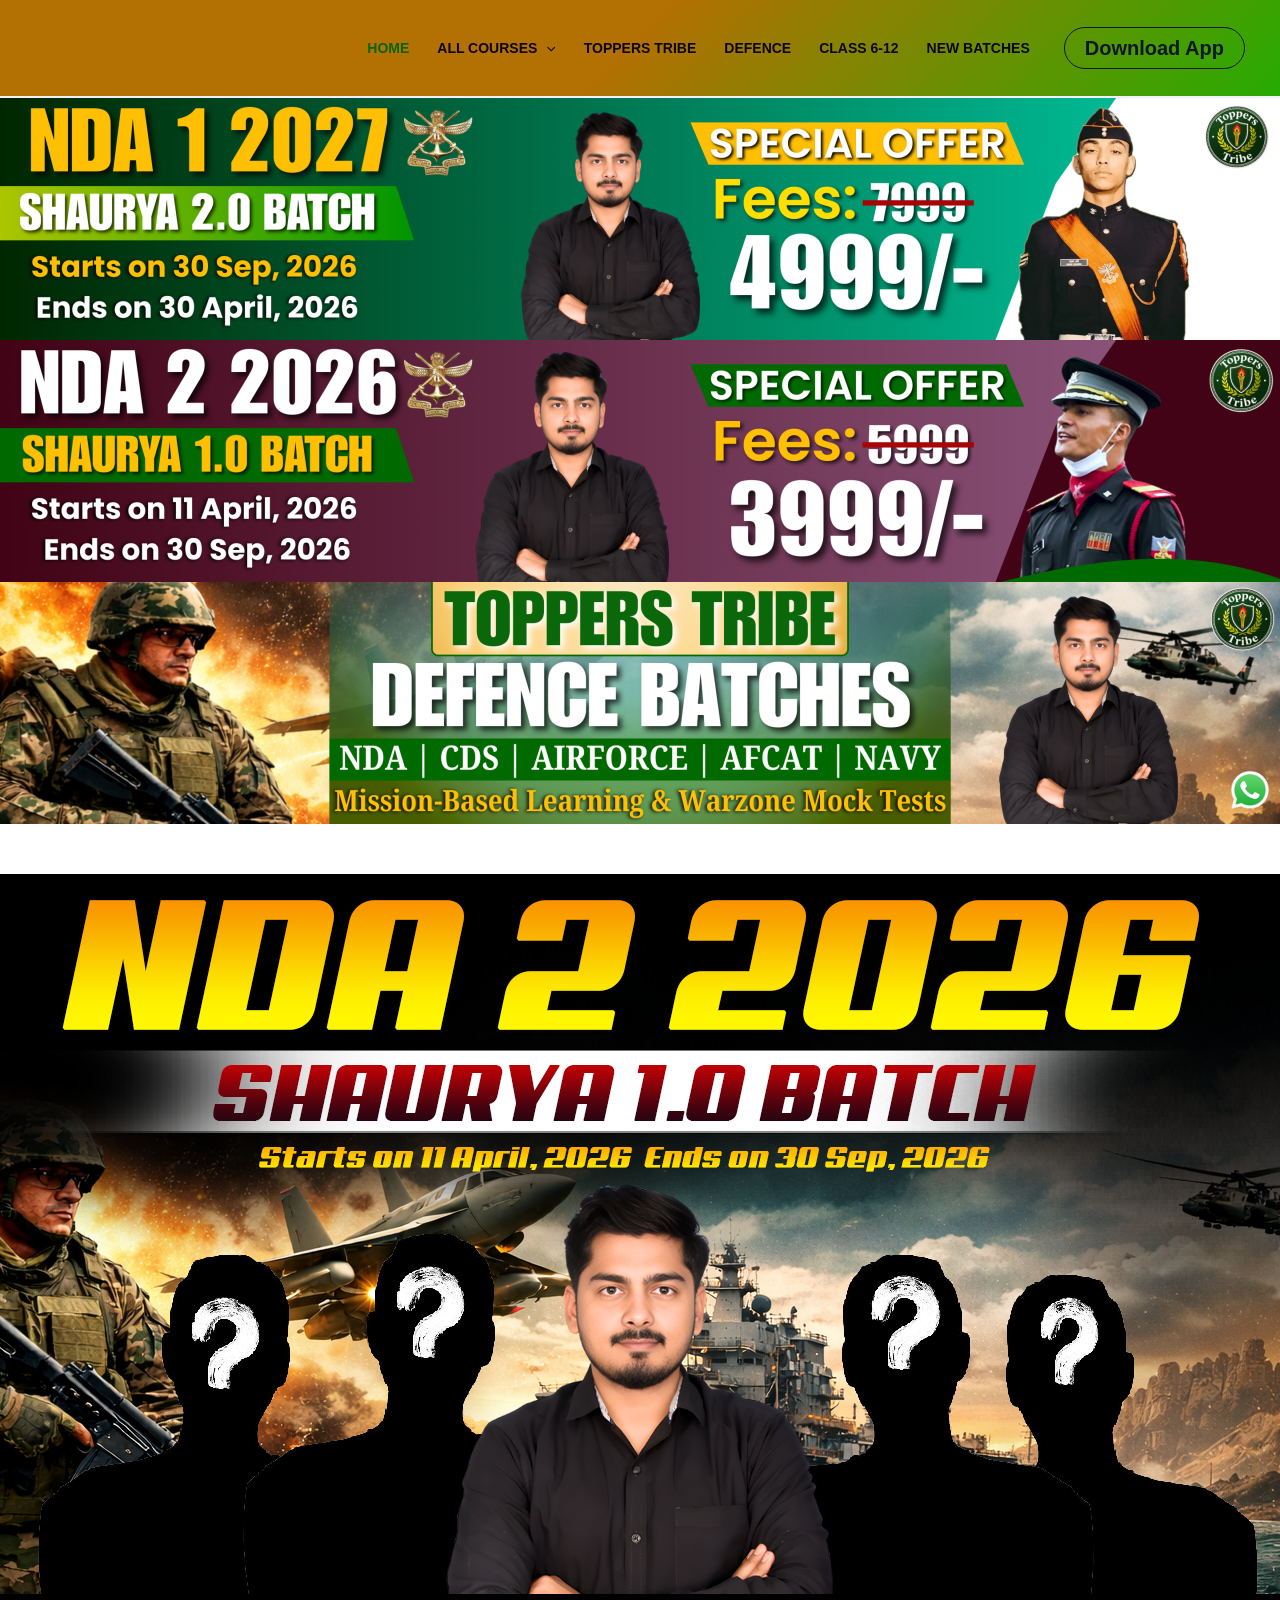
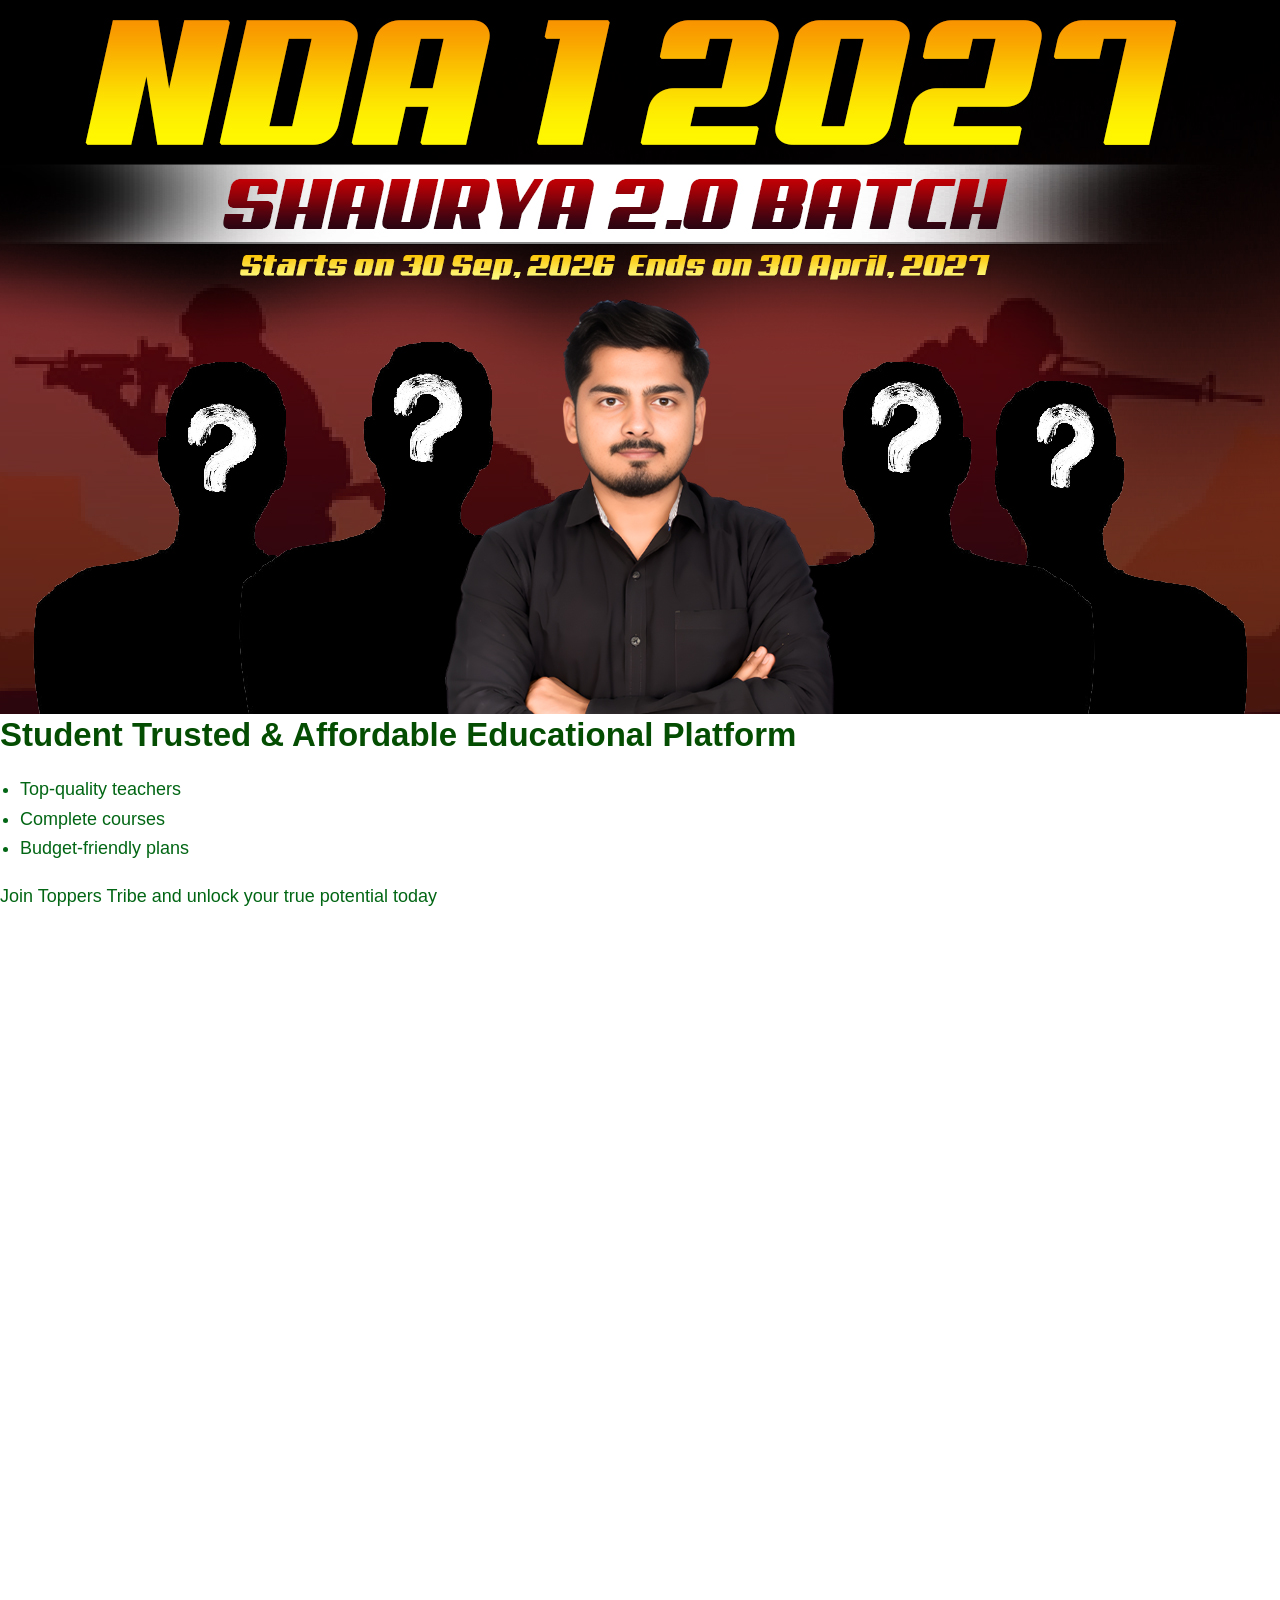
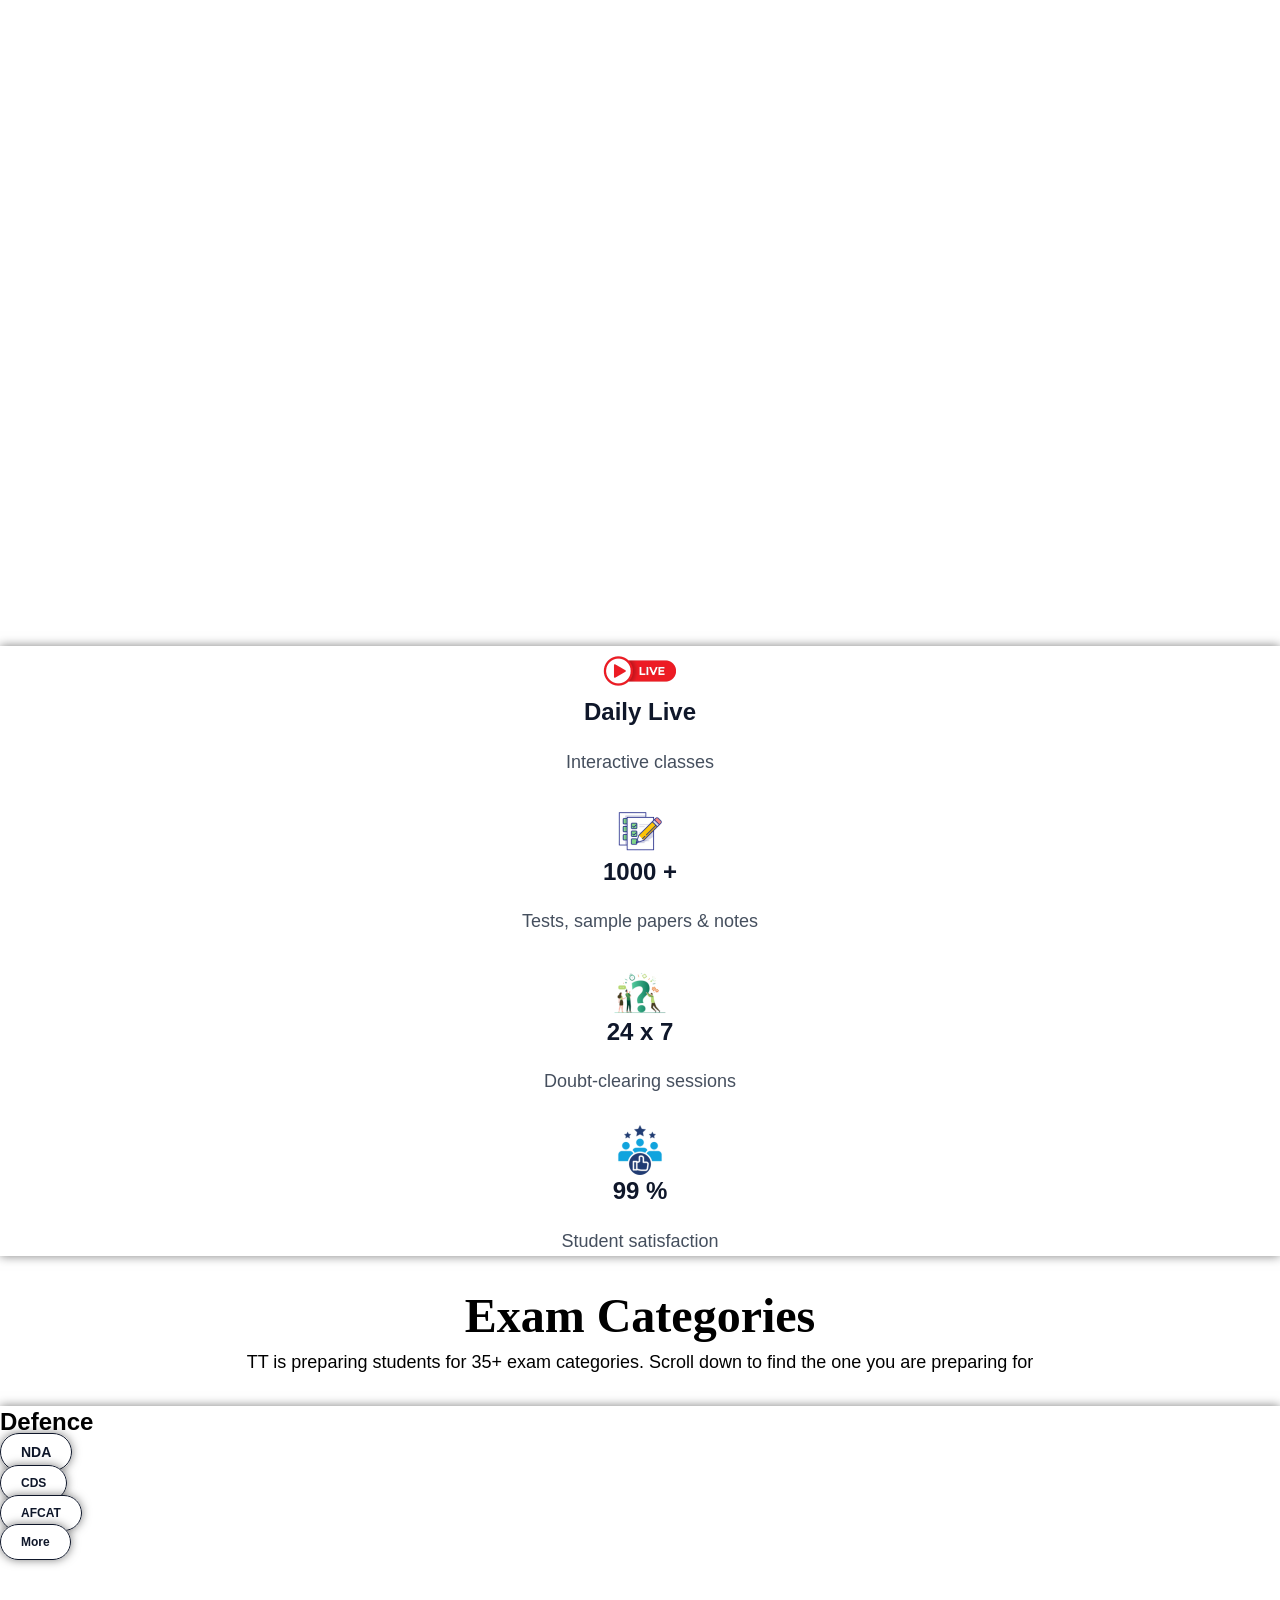
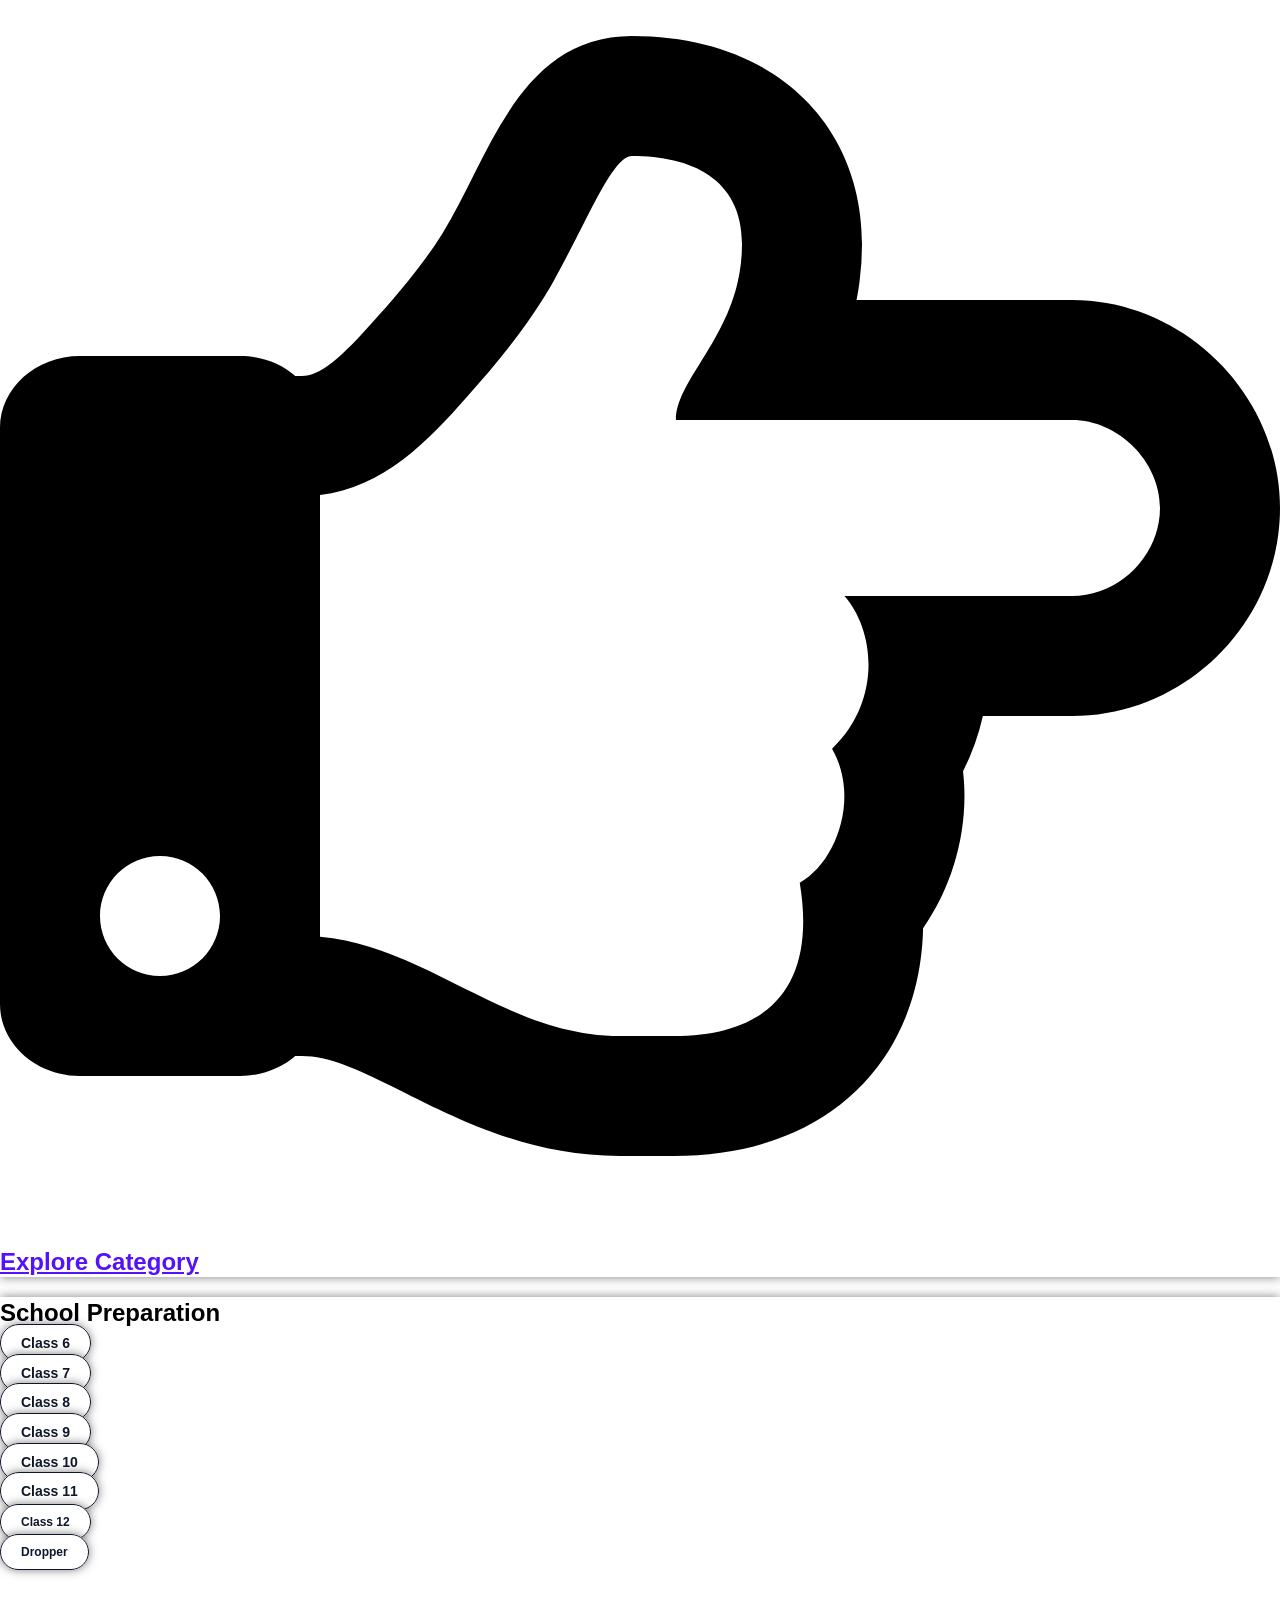
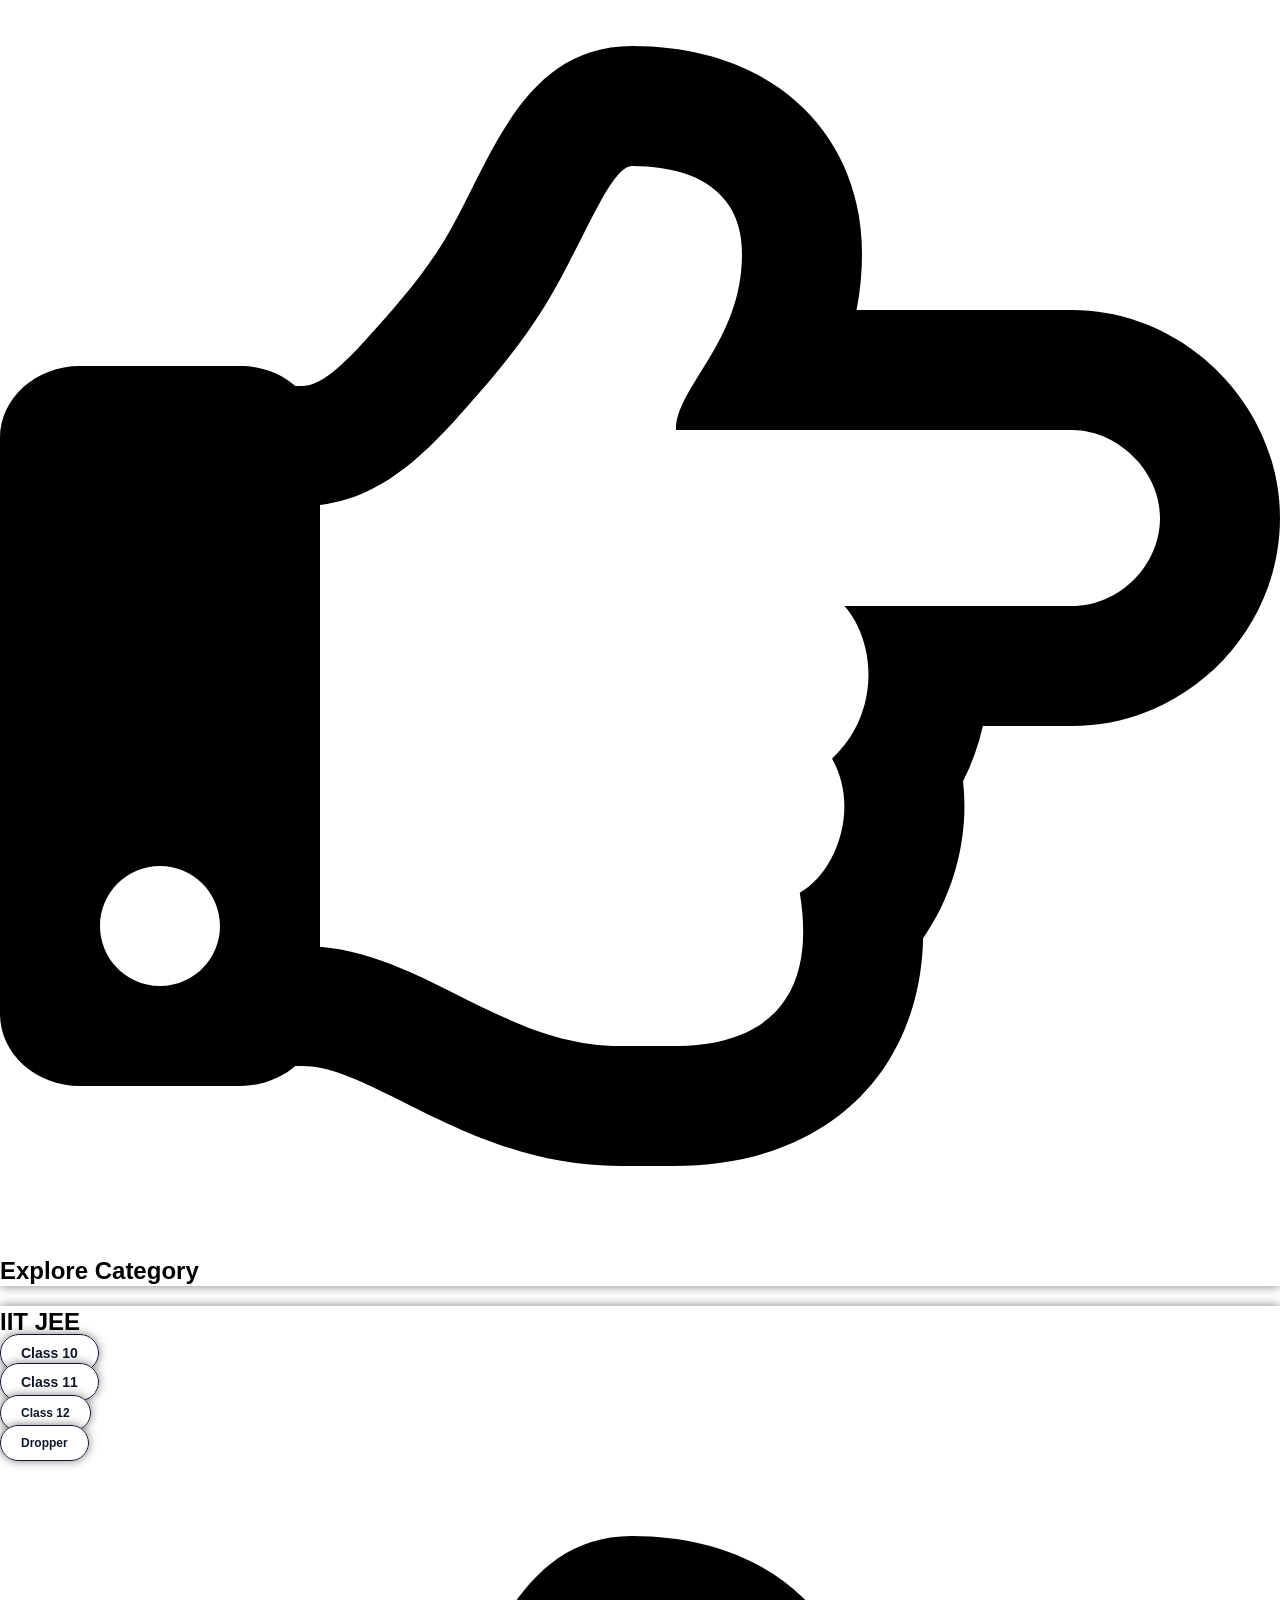
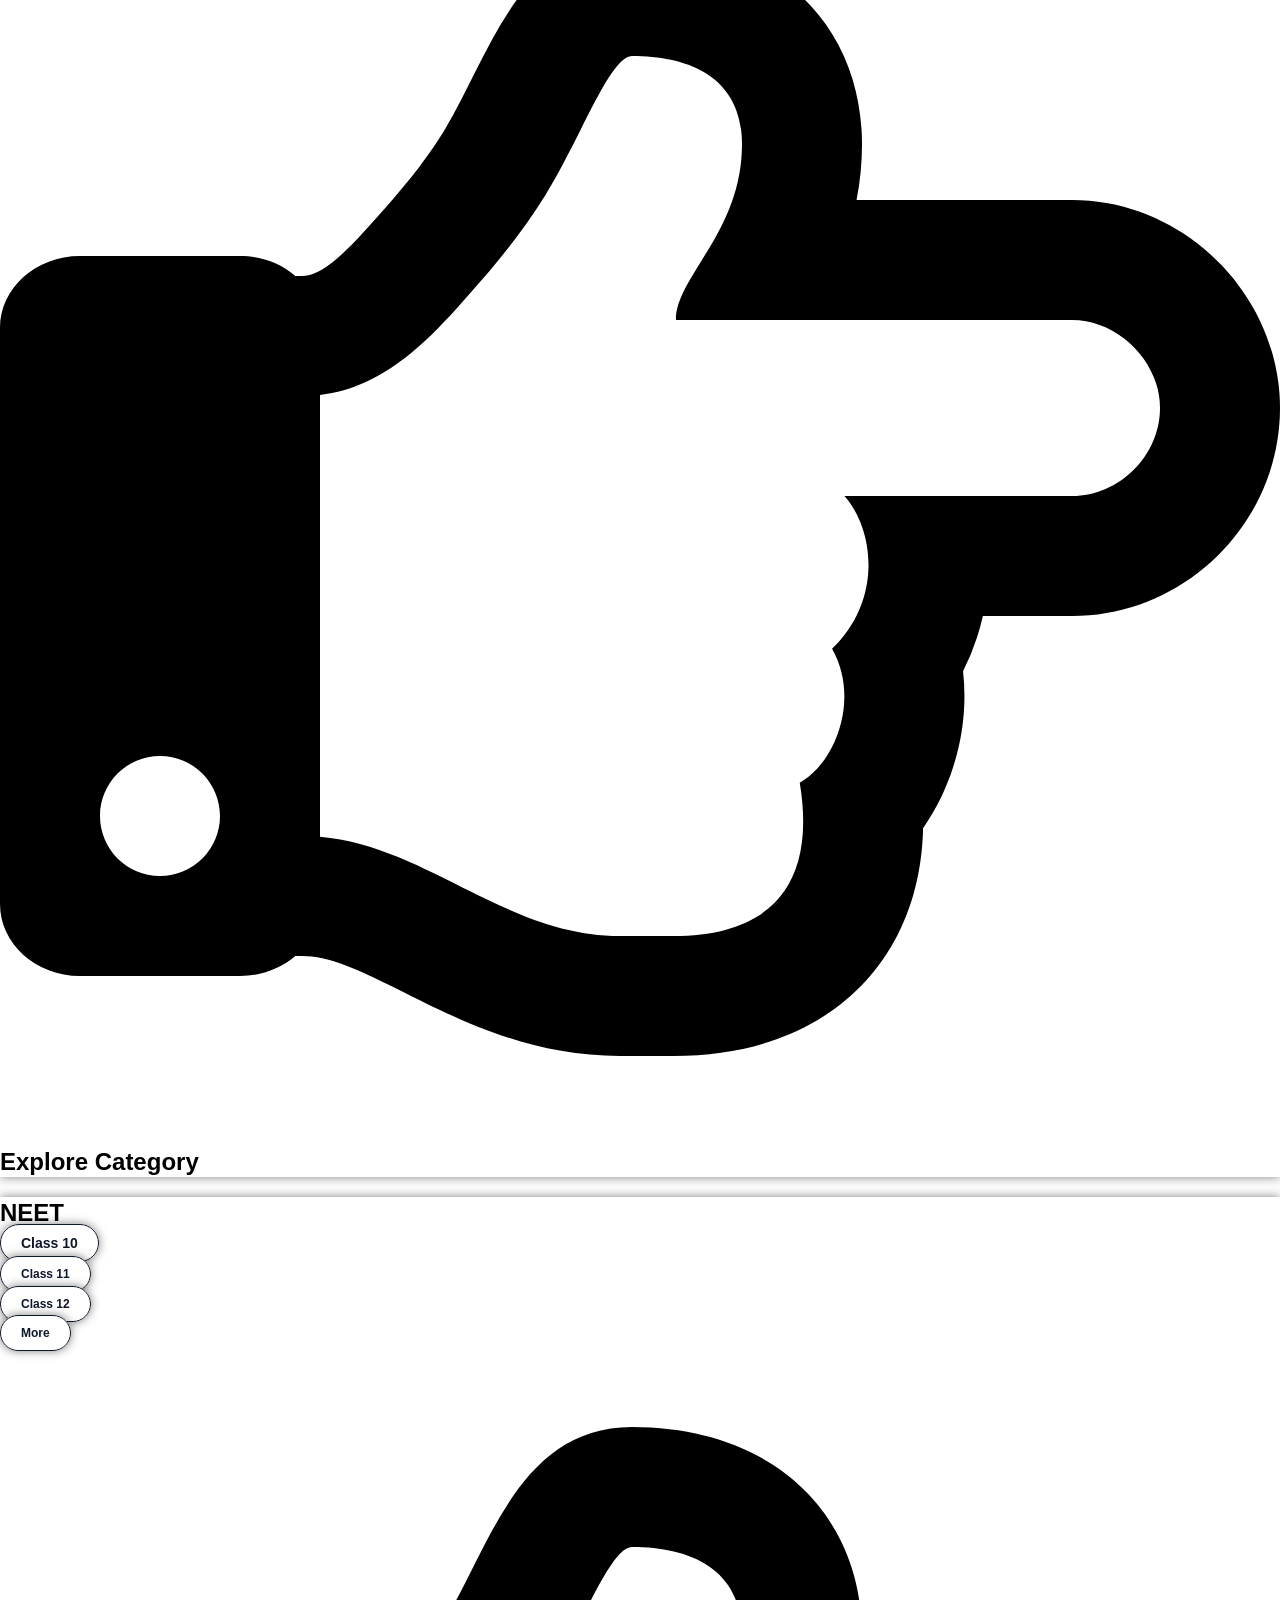
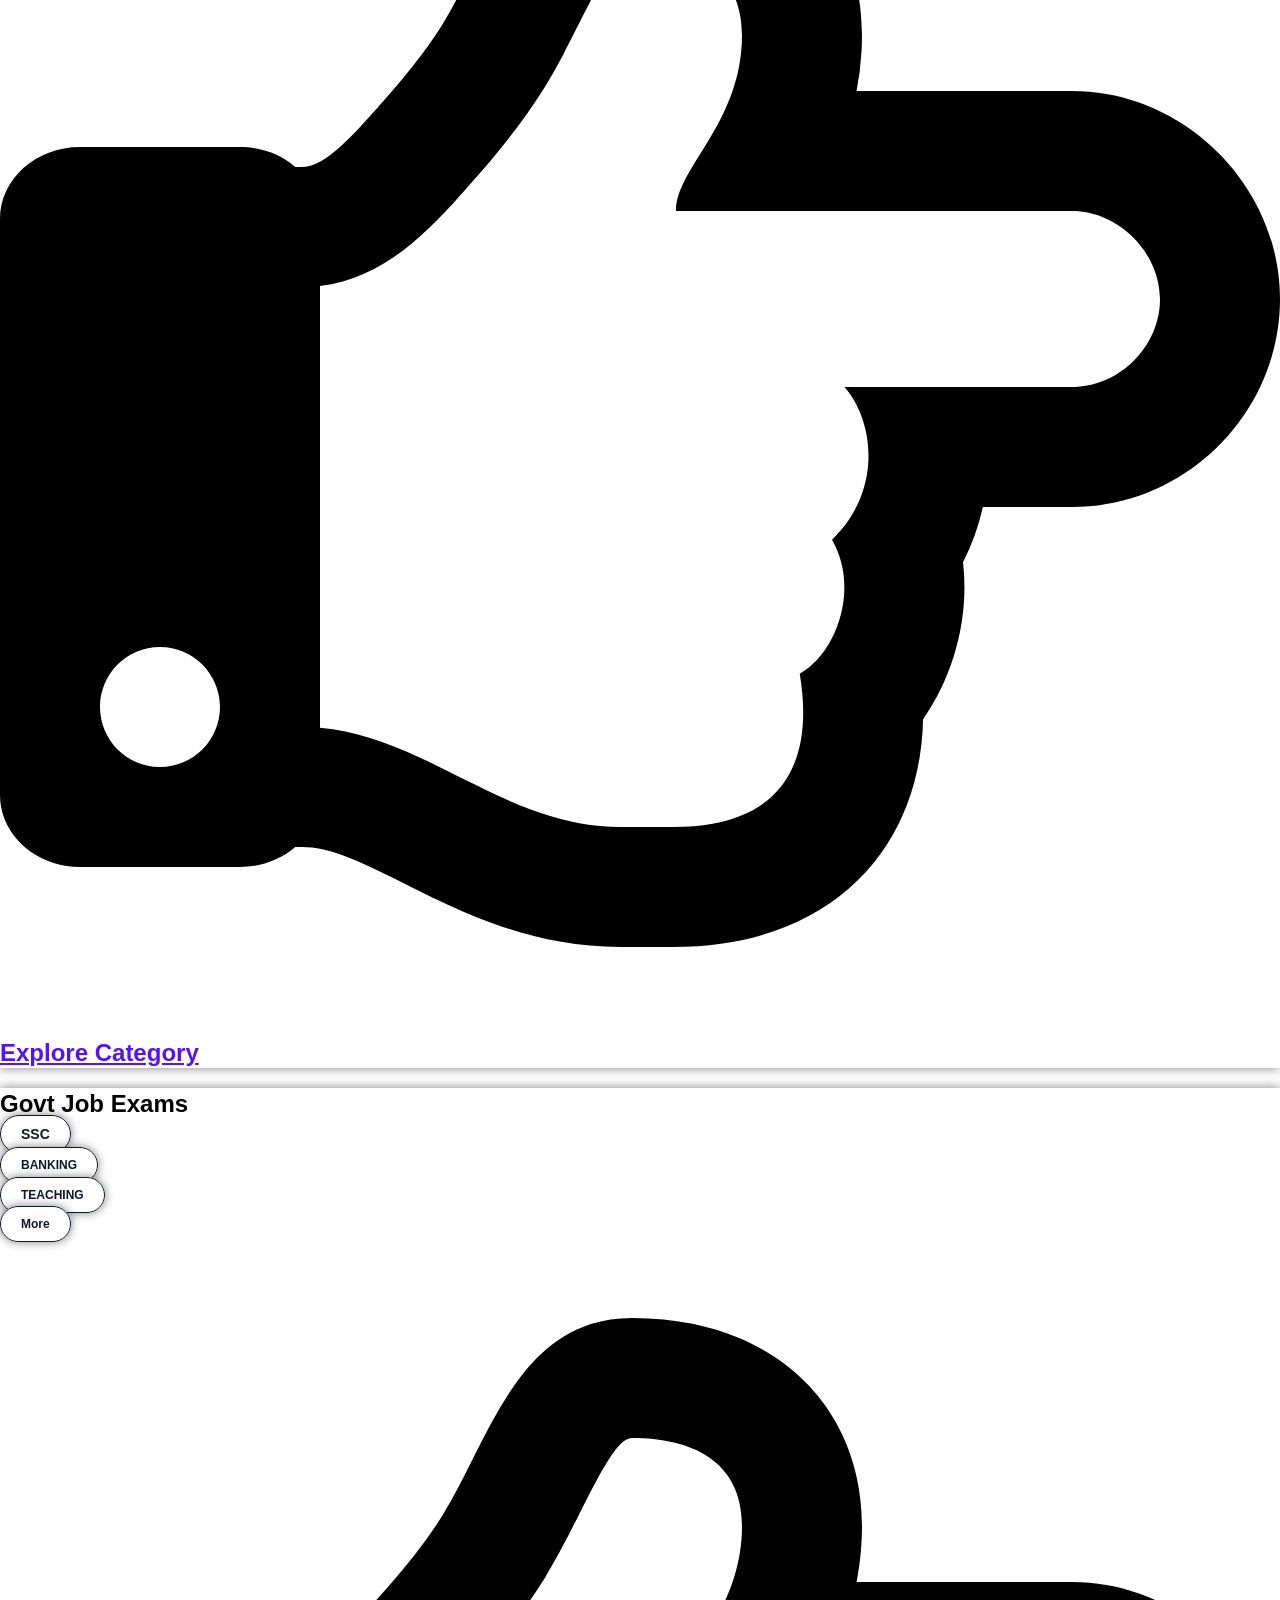
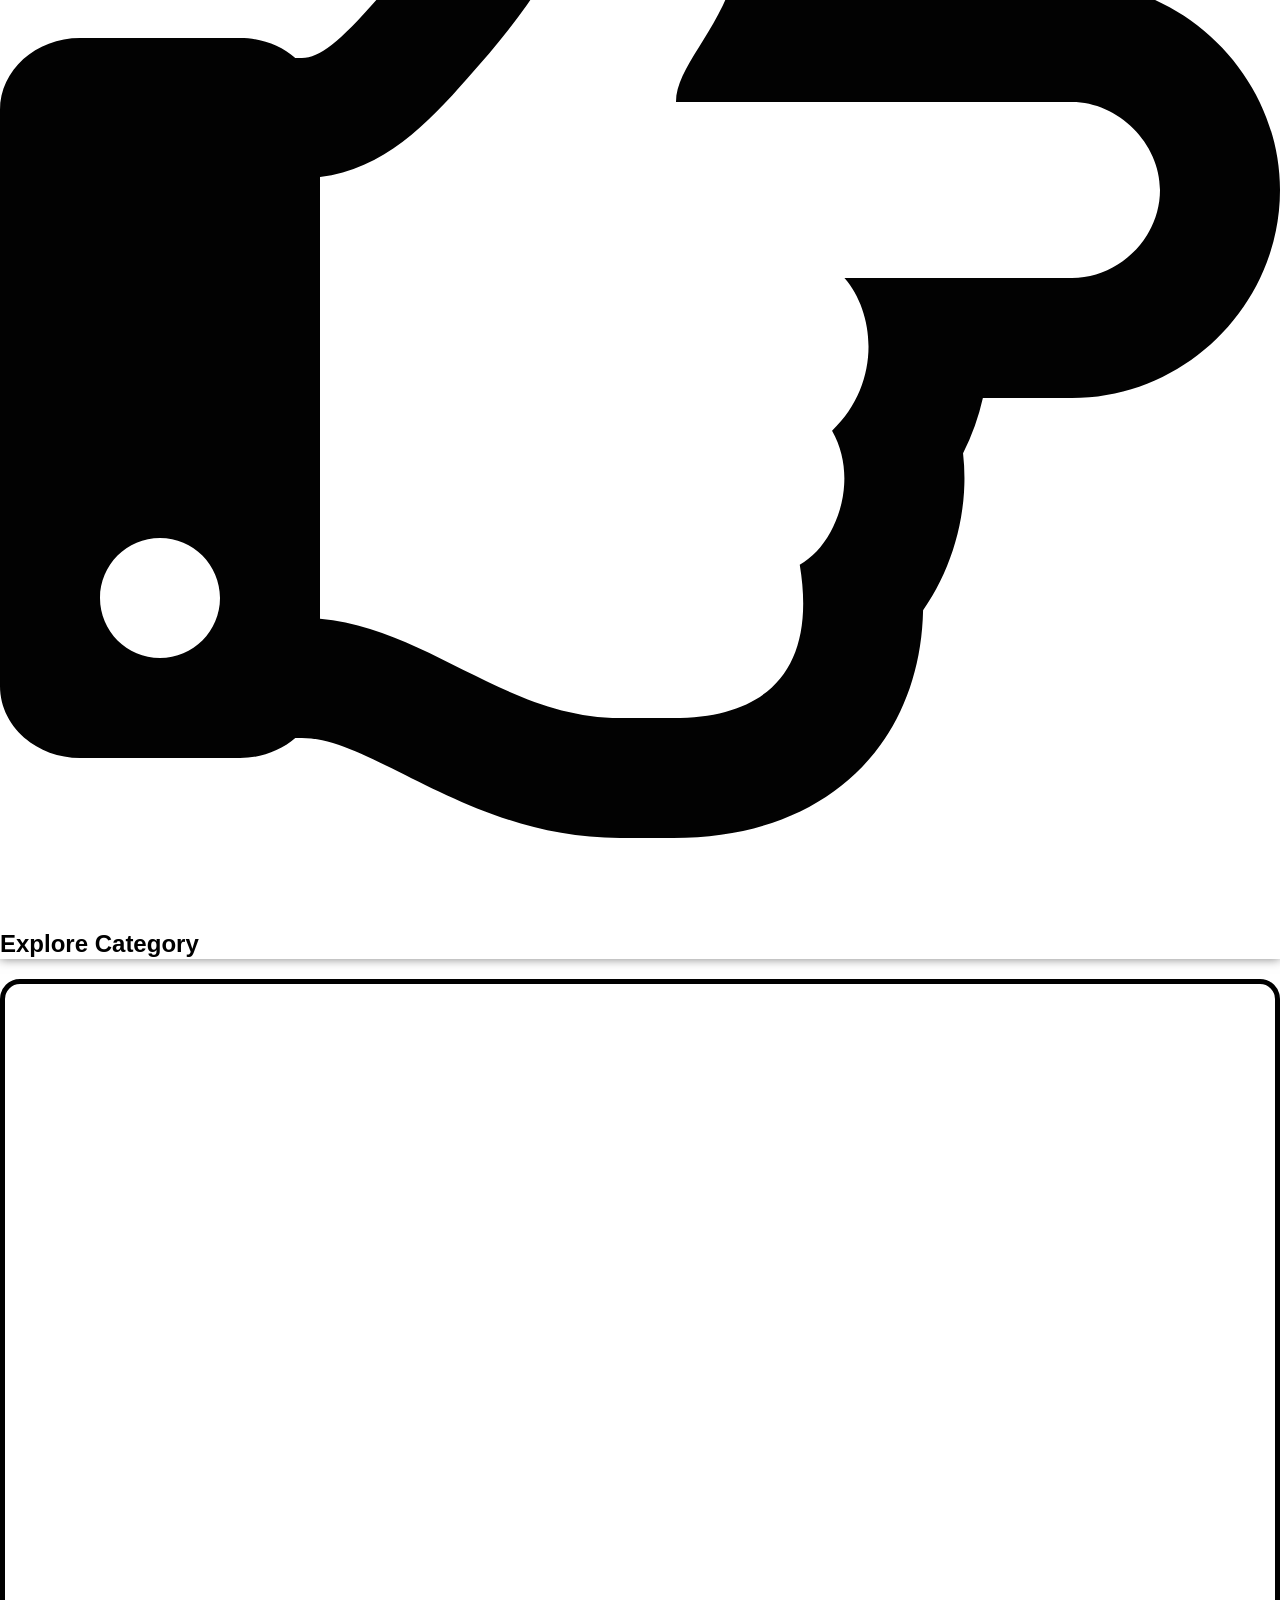
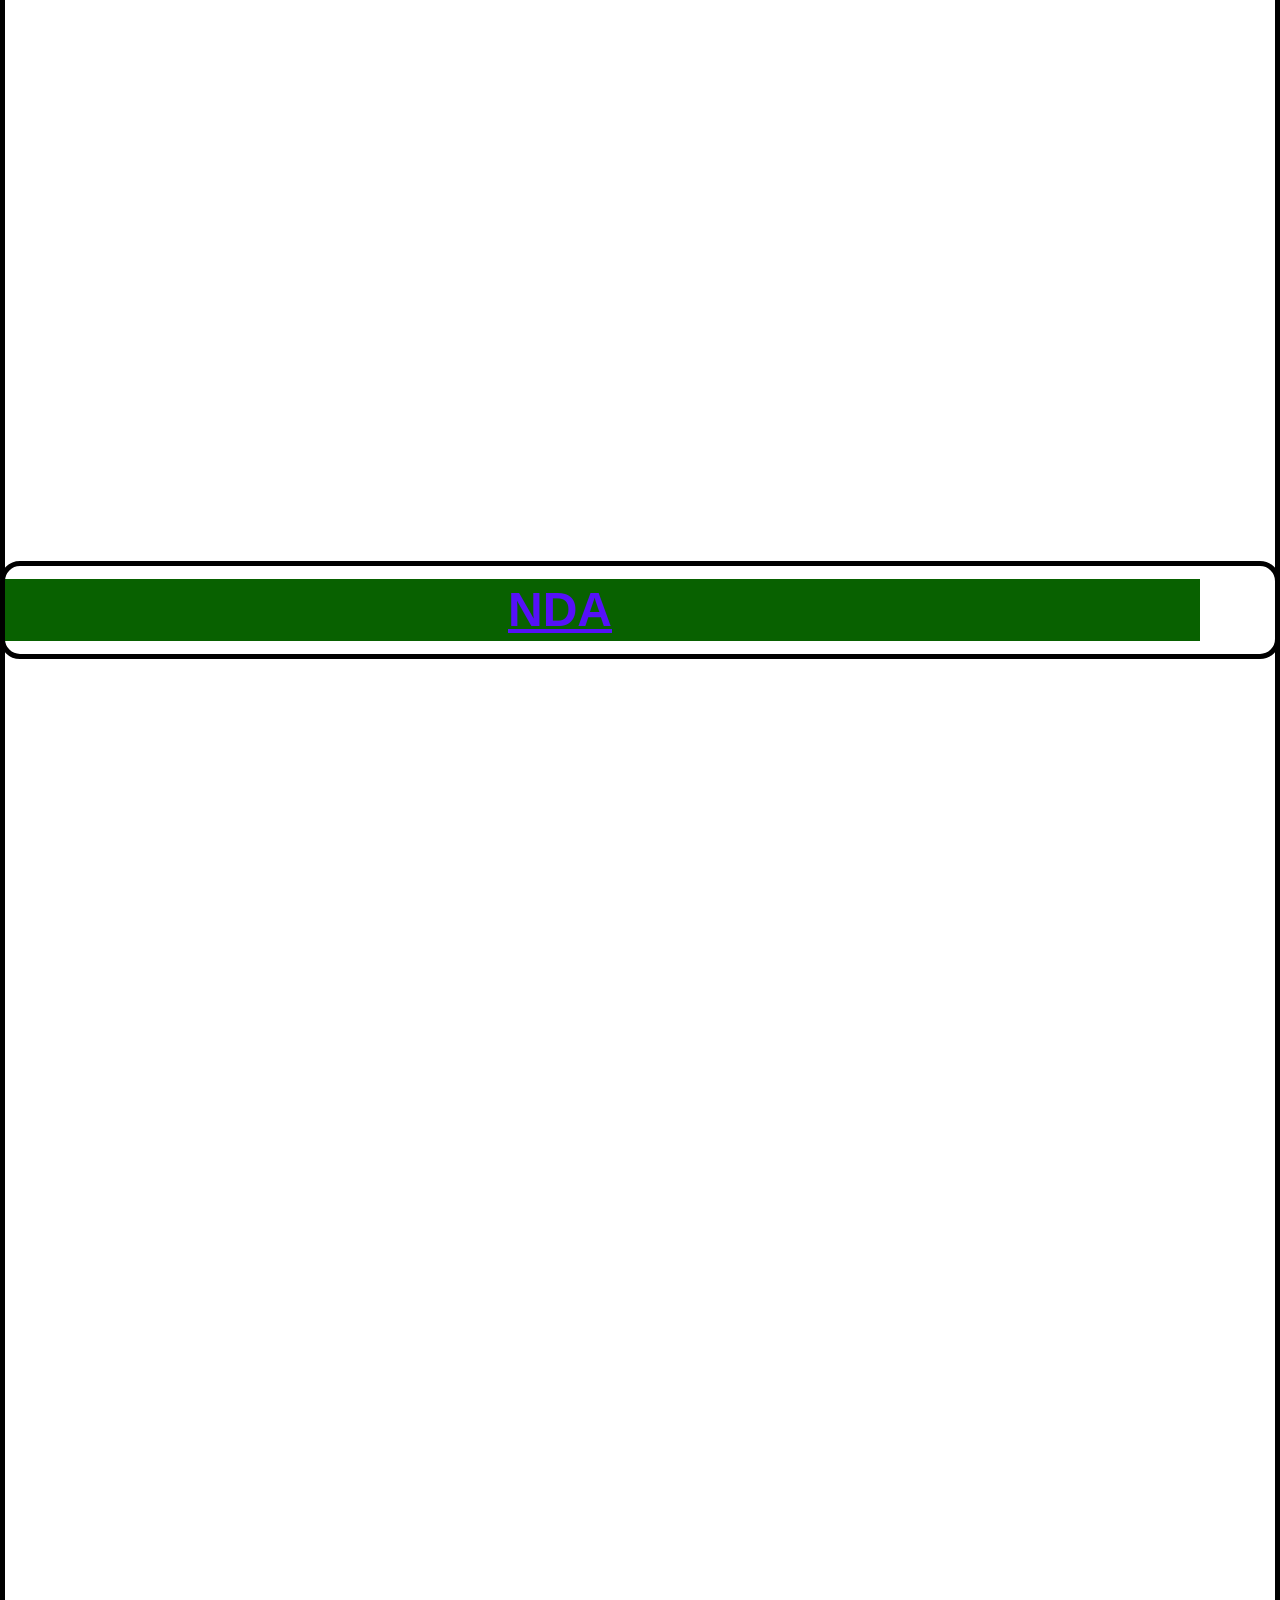
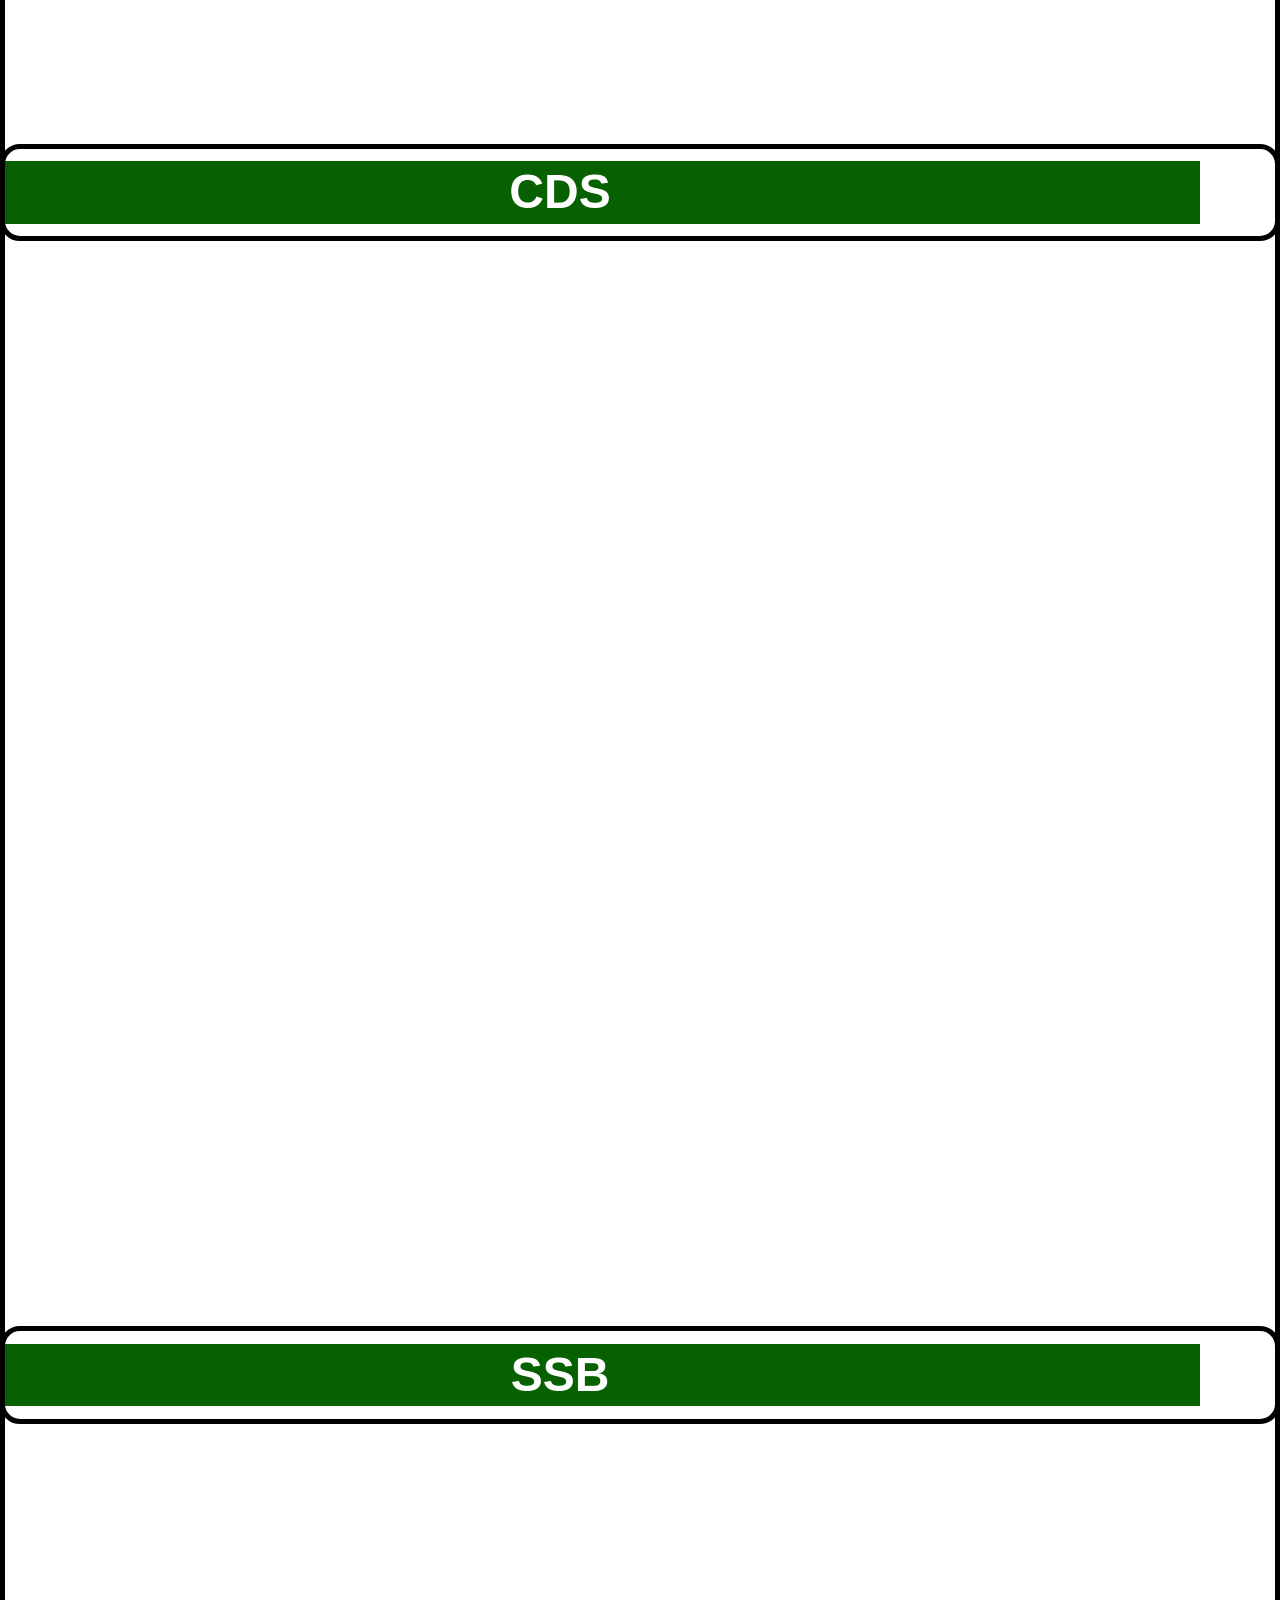
==== commit 8e5e0cc5: "new file" ====
--- a/index.html
+++ b/index.html
@@ -1,8 +1,8 @@
 <!DOCTYPE html>
 <html lang="en-US">
-
-<!-- Mirrored from topperstribe.in/ by HTTrack Website Copier/3.x [XR&CO'2014], Sat, 14 Mar 2026 09:22:43 GMT -->
-<!-- Added by HTTrack --><meta http-equiv="content-type" content="text/html;charset=UTF-8" /><!-- /Added by HTTrack -->
+
+<!-- Mirrored from topperstribe.in/ by HTTrack Website Copier/3.x [XR&CO'2014], Sat, 14 Mar 2026 09:22:43 GMT -->
+<!-- Added by HTTrack --><meta http-equiv="content-type" content="text/html;charset=UTF-8" /><!-- /Added by HTTrack -->
 <head>
 <meta charset="UTF-8">
 <meta name="viewport" content="width=device-width, initial-scale=1">
@@ -87,322 +87,322 @@
 <meta name="generator" content="WordPress 6.9.4" />
 <link rel="canonical" href="index.html" />
 <link rel='shortlink' href='index.html' />
-		<style type="text/css">
-			
-			img.wab-chevron {
-				height: 12px;
-			}
-
-			img.wab-chevron.wab-right {
-				margin-left: 1px;
-			}
-
-			img.wab-chevron.wab-left {
-				margin-right: 2px;
-			}
-
-			/**
-			 * Side Rectangle
-			 */ 
-			.wab-side-rectangle.wab-pull-right {
-				right: 0;
-				left: initial !important;
-				-webkit-transition: All 0.5s ease;
-				-moz-transition: All 0.5s ease;
-				-o-transition: All 0.5s ease;
-				-ms-transition: All 0.5s ease;
-				transition: All 0.5s ease;
-			}
-
-			.wab-side-rectangle.wab-pull-left {
-				left: 0;
-				right: initial !important;
-				-webkit-transition: All 0.5s ease;
-				-moz-transition: All 0.5s ease;
-				-o-transition: All 0.5s ease;
-				-ms-transition: All 0.5s ease;
-				transition: All 0.5s ease;
-			}
-
-			.wab-side-rectangle.wab-cont {
-				position: fixed;
-				bottom: 10%;
-				z-index: 99997;
-				-webkit-transition: All 0.5s ease;
-				-moz-transition: All 0.5s ease;
-				-o-transition: All 0.5s ease;
-				-ms-transition: All 0.5s ease;
-				transition: All 0.5s ease;
-			}
-			
-			.wab-side-rectangle.wab-cont .wab-pull-right {
-				-webkit-transition: All 0.5s ease;
-				-moz-transition: All 0.5s ease;
-				-o-transition: All 0.5s ease;
-				-ms-transition: All 0.5s ease;
-				transition: All 0.5s ease;
-			}
-
-			.wab-side-rectangle #whatsAppButton {
-				display: block;
-				position: relative;
-				direction: ltr;
-				z-index: 9999;
-				cursor: pointer;
-				min-width: 50px;
-				max-width: 236px;
-				color: #ffffff;
-				text-align: center;
-				text-decoration: none;
-				padding: 10px 14px;
-				margin: 0 auto 0 auto;
-				background: #20B038;
-				-webkit-transition: All 0.5s ease;
-				-moz-transition: All 0.5s ease;
-				-o-transition: All 0.5s ease;
-				-ms-transition: All 0.5s ease;
-				transition: All 0.5s ease;
-			}
-			
-			.wab-side-rectangle #whatsAppButton:after {
-				margin-left: 5px;
-				margin-right: 5px;
-				/* content: url(/wp-content/themes/html5blanknew/img/whatsapp-logo2.svg); */
-				max-width: 20px;
-				max-height: 20px;
-				fill: currentColor;
-			}
-
-			.wab-side-rectangle #whatsAppButton svg path {
-				fill: #fff;
-			}
-
-			.wab-side-rectangle #wab_close {
-				display: none;
-				align-items: center;
-    			justify-content: center;
-				position: absolute;
-				top: -10px;
-				left: -9px;
-				z-index: 999999;
-				background-color: #fff;
-				font-weight: bold;
-				font-size: 14px;
-				border: 2px solid;
-				border-radius: 12px;
-				height: 20px;
-				width: 20px;
-				line-height: 1.2;
-				text-align: center;
-				cursor: pointer;
-			}
-
-			.wab-x {
-				position: absolute;
-    			top: 1px;
-		    	font-size: 15px;
-			}
-			
-			#wab_cont.wab-side-rectangle.wab-hidden {
-				-webkit-transition: All 0.5s ease;
-				-moz-transition: All 0.5s ease;
-				-o-transition: All 0.5s ease;
-				-ms-transition: All 0.5s ease;
-				transition: All 0.5s ease;
-			}
-
-			/**
-			 * Bottom Rectangle
-			 */
-			.wab-bottom-rectangle.wab-cont {
-				position: fixed;
-				bottom: 0;
-				z-index: 99999;
-				width: 100%;
-				-webkit-transition: All 0.5s ease;
-				-moz-transition: All 0.5s ease;
-				-o-transition: All 0.5s ease;
-				-ms-transition: All 0.5s ease;
-				transition: All 0.5s ease;
-			}
-		
-			.wab-bottom-rectangle #whatsAppButton {
-				display: block;
-				/* position: relative; */
-				position: absolute;
-				bottom: 0;
-				width: 100%;
-				direction: ltr;
-				z-index: 9999;
-				cursor: pointer;
-				color: #ffffff;
-				text-align: center;
-				text-decoration: none;
-				padding: 10px;
-				margin: 0 auto 0 auto;
-				background: #20B038;
-				-webkit-transition: All 0.5s ease;
-				-moz-transition: All 0.5s ease;
-				-o-transition: All 0.5s ease;
-				-ms-transition: All 0.5s ease;
-				transition: All 0.5s ease;
-			}
-
-			.wab-bottom-rectangle #wab_close {
-				display: none;
-				align-items: center;
-    			justify-content: center;
-				position: absolute;
-				bottom: 38px;
-				left: 10px;
-				z-index: 999999;
-				background-color: #fff;
-				font-weight: bold;
-				font-size: 14px;
-				border: 2px solid;
-				border-radius: 10px;
-				height: 20px;
-				width: 20px;
-				line-height: 1.2;
-				text-align: center;
-				cursor: pointer;
-			}
-			
-			.wab-bottom-rectangle img.wab-chevron.wab-down {
-				max-width: 64%;
-				position: absolute;
-				top: 20%;
-				left: 18%;
-				-webkit-transition: All 0.5s ease;
-				-moz-transition: All 0.5s ease;
-				-o-transition: All 0.5s ease;
-				-ms-transition: All 0.5s ease;
-				transition: All 0.5s ease;
-			}
-			
-			.wab-bottom-rectangle img.wab-chevron.wab-up {
-				max-width: 64%;
-				position: absolute;
-				top: 12%;
-				left: 18%;
-				-webkit-transition: All 0.5s ease;
-				-moz-transition: All 0.5s ease;
-				-o-transition: All 0.5s ease;
-				-ms-transition: All 0.5s ease;
-				transition: All 0.5s ease;
-			}
-			
-			#wab_cont.wab-bottom-rectangle.wab-hidden {
-				/* bottom: -36px; */
-				-webkit-transition: All 0.5s ease;
-				-moz-transition: All 0.5s ease;
-				-o-transition: All 0.5s ease;
-				-ms-transition: All 0.5s ease;
-				transition: All 0.5s ease;
-			}
-			
-			/* Icon */
-			
-			.wab-icon-styled.wab-cont, .wab-icon-plain.wab-cont {
-				position: fixed;
-				right: 10px;
-				bottom: 10%;
-				z-index: 99999;
-				-webkit-transition: All 0.5s ease;
-				-moz-transition: All 0.5s ease;
-				-o-transition: All 0.5s ease;
-				-ms-transition: All 0.5s ease;
-				transition: All 0.5s ease;
-			}
-
-			.wab-icon-styled #whatsAppButton, .wab-icon-plain #whatsAppButton {
-				display: block;
-				width: 40px;
-				height: 40px;
-				background-position: center center;
-				background-size: cover;
-				background-image: url(wp-content/plugins/add-whatsapp-button/img/wa-icon-original.png);
-				-webkit-transition: All 0.5s ease;
-				-moz-transition: All 0.5s ease;
-				-o-transition: All 0.5s ease;
-				-ms-transition: All 0.5s ease;
-				transition: All 0.5s ease;
-			}
-
-			.wab-icon-styled.wab-cont.wab-pull-left, .wab-icon-plain.wab-cont.wab-pull-left {
-				left: 10px;
-			}
-
-			.wab-icon-styled.wab-cont.wab-pull-right, .wab-icon-plain.wab-cont.wab-pull-right {
-				right: 10px;
-			}
-
-			.wab-icon-styled #wab_close, .wab-icon-plain #wab_close {
-				display: none;
-				align-items: center;
-    			justify-content: center;
-				position: absolute;
-				top: -2px;
-				left: -5px;
-				z-index: 999999;
-				background-color: #fff;
-				font-weight: bold;
-				font-size: 14px;
-				border: 2px solid;
-				border-radius: 10px;
-				height: 20px;
-				width: 20px;
-				line-height: 1.2;
-				text-align: center;
-				cursor: pointer;
-			}
-			
-			#wab_cont.wab-icon-styled.wab-hidden, #wab_cont.wab-icon-plain.wab-hidden {
-				right: -64px;
-				-webkit-transition: All 0.5s ease;
-				-moz-transition: All 0.5s ease;
-				-o-transition: All 0.5s ease;
-				-ms-transition: All 0.5s ease;
-				transition: All 0.5s ease;
-			}
-
-			.awb-displaynone {
-				display: none;
-			}
-
-			/* Draggable */
-			#wab_drag {
-				position: absolute;
-				z-index: 99998;
-				background-color: #20B038;
-				display: flex;
-				align-items: center;
-				justify-content: center;
-				cursor: grab;
-			}
-
-			.wab-side-rectangle #wab_drag {
-				top: 38px;
-				padding: 5px;
-			}
-
-			.wab-icon-plain #wab_drag {
-				top: 68px;
-				right: -7px;
-				padding: 9px 5px;
-				border: 3px solid white;
-				border-radius: 50%;
-			}
-
-			.wab-side-rectangle #wab_drag img {
-				height: 6px;
-			}
-
-			.wab-icon-plain #wab_drag img {
-				height: 4px;
-			}
-		</style>
-
+		<style type="text/css">
+			
+			img.wab-chevron {
+				height: 12px;
+			}
+
+			img.wab-chevron.wab-right {
+				margin-left: 1px;
+			}
+
+			img.wab-chevron.wab-left {
+				margin-right: 2px;
+			}
+
+			/**
+			 * Side Rectangle
+			 */ 
+			.wab-side-rectangle.wab-pull-right {
+				right: 0;
+				left: initial !important;
+				-webkit-transition: All 0.5s ease;
+				-moz-transition: All 0.5s ease;
+				-o-transition: All 0.5s ease;
+				-ms-transition: All 0.5s ease;
+				transition: All 0.5s ease;
+			}
+
+			.wab-side-rectangle.wab-pull-left {
+				left: 0;
+				right: initial !important;
+				-webkit-transition: All 0.5s ease;
+				-moz-transition: All 0.5s ease;
+				-o-transition: All 0.5s ease;
+				-ms-transition: All 0.5s ease;
+				transition: All 0.5s ease;
+			}
+
+			.wab-side-rectangle.wab-cont {
+				position: fixed;
+				bottom: 10%;
+				z-index: 99997;
+				-webkit-transition: All 0.5s ease;
+				-moz-transition: All 0.5s ease;
+				-o-transition: All 0.5s ease;
+				-ms-transition: All 0.5s ease;
+				transition: All 0.5s ease;
+			}
+			
+			.wab-side-rectangle.wab-cont .wab-pull-right {
+				-webkit-transition: All 0.5s ease;
+				-moz-transition: All 0.5s ease;
+				-o-transition: All 0.5s ease;
+				-ms-transition: All 0.5s ease;
+				transition: All 0.5s ease;
+			}
+
+			.wab-side-rectangle #whatsAppButton {
+				display: block;
+				position: relative;
+				direction: ltr;
+				z-index: 9999;
+				cursor: pointer;
+				min-width: 50px;
+				max-width: 236px;
+				color: #ffffff;
+				text-align: center;
+				text-decoration: none;
+				padding: 10px 14px;
+				margin: 0 auto 0 auto;
+				background: #20B038;
+				-webkit-transition: All 0.5s ease;
+				-moz-transition: All 0.5s ease;
+				-o-transition: All 0.5s ease;
+				-ms-transition: All 0.5s ease;
+				transition: All 0.5s ease;
+			}
+			
+			.wab-side-rectangle #whatsAppButton:after {
+				margin-left: 5px;
+				margin-right: 5px;
+				/* content: url(/wp-content/themes/html5blanknew/img/whatsapp-logo2.svg); */
+				max-width: 20px;
+				max-height: 20px;
+				fill: currentColor;
+			}
+
+			.wab-side-rectangle #whatsAppButton svg path {
+				fill: #fff;
+			}
+
+			.wab-side-rectangle #wab_close {
+				display: none;
+				align-items: center;
+    			justify-content: center;
+				position: absolute;
+				top: -10px;
+				left: -9px;
+				z-index: 999999;
+				background-color: #fff;
+				font-weight: bold;
+				font-size: 14px;
+				border: 2px solid;
+				border-radius: 12px;
+				height: 20px;
+				width: 20px;
+				line-height: 1.2;
+				text-align: center;
+				cursor: pointer;
+			}
+
+			.wab-x {
+				position: absolute;
+    			top: 1px;
+		    	font-size: 15px;
+			}
+			
+			#wab_cont.wab-side-rectangle.wab-hidden {
+				-webkit-transition: All 0.5s ease;
+				-moz-transition: All 0.5s ease;
+				-o-transition: All 0.5s ease;
+				-ms-transition: All 0.5s ease;
+				transition: All 0.5s ease;
+			}
+
+			/**
+			 * Bottom Rectangle
+			 */
+			.wab-bottom-rectangle.wab-cont {
+				position: fixed;
+				bottom: 0;
+				z-index: 99999;
+				width: 100%;
+				-webkit-transition: All 0.5s ease;
+				-moz-transition: All 0.5s ease;
+				-o-transition: All 0.5s ease;
+				-ms-transition: All 0.5s ease;
+				transition: All 0.5s ease;
+			}
+		
+			.wab-bottom-rectangle #whatsAppButton {
+				display: block;
+				/* position: relative; */
+				position: absolute;
+				bottom: 0;
+				width: 100%;
+				direction: ltr;
+				z-index: 9999;
+				cursor: pointer;
+				color: #ffffff;
+				text-align: center;
+				text-decoration: none;
+				padding: 10px;
+				margin: 0 auto 0 auto;
+				background: #20B038;
+				-webkit-transition: All 0.5s ease;
+				-moz-transition: All 0.5s ease;
+				-o-transition: All 0.5s ease;
+				-ms-transition: All 0.5s ease;
+				transition: All 0.5s ease;
+			}
+
+			.wab-bottom-rectangle #wab_close {
+				display: none;
+				align-items: center;
+    			justify-content: center;
+				position: absolute;
+				bottom: 38px;
+				left: 10px;
+				z-index: 999999;
+				background-color: #fff;
+				font-weight: bold;
+				font-size: 14px;
+				border: 2px solid;
+				border-radius: 10px;
+				height: 20px;
+				width: 20px;
+				line-height: 1.2;
+				text-align: center;
+				cursor: pointer;
+			}
+			
+			.wab-bottom-rectangle img.wab-chevron.wab-down {
+				max-width: 64%;
+				position: absolute;
+				top: 20%;
+				left: 18%;
+				-webkit-transition: All 0.5s ease;
+				-moz-transition: All 0.5s ease;
+				-o-transition: All 0.5s ease;
+				-ms-transition: All 0.5s ease;
+				transition: All 0.5s ease;
+			}
+			
+			.wab-bottom-rectangle img.wab-chevron.wab-up {
+				max-width: 64%;
+				position: absolute;
+				top: 12%;
+				left: 18%;
+				-webkit-transition: All 0.5s ease;
+				-moz-transition: All 0.5s ease;
+				-o-transition: All 0.5s ease;
+				-ms-transition: All 0.5s ease;
+				transition: All 0.5s ease;
+			}
+			
+			#wab_cont.wab-bottom-rectangle.wab-hidden {
+				/* bottom: -36px; */
+				-webkit-transition: All 0.5s ease;
+				-moz-transition: All 0.5s ease;
+				-o-transition: All 0.5s ease;
+				-ms-transition: All 0.5s ease;
+				transition: All 0.5s ease;
+			}
+			
+			/* Icon */
+			
+			.wab-icon-styled.wab-cont, .wab-icon-plain.wab-cont {
+				position: fixed;
+				right: 10px;
+				bottom: 10%;
+				z-index: 99999;
+				-webkit-transition: All 0.5s ease;
+				-moz-transition: All 0.5s ease;
+				-o-transition: All 0.5s ease;
+				-ms-transition: All 0.5s ease;
+				transition: All 0.5s ease;
+			}
+
+			.wab-icon-styled #whatsAppButton, .wab-icon-plain #whatsAppButton {
+				display: block;
+				width: 40px;
+				height: 40px;
+				background-position: center center;
+				background-size: cover;
+				background-image: url(wp-content/plugins/add-whatsapp-button/img/wa-icon-original.png);
+				-webkit-transition: All 0.5s ease;
+				-moz-transition: All 0.5s ease;
+				-o-transition: All 0.5s ease;
+				-ms-transition: All 0.5s ease;
+				transition: All 0.5s ease;
+			}
+
+			.wab-icon-styled.wab-cont.wab-pull-left, .wab-icon-plain.wab-cont.wab-pull-left {
+				left: 10px;
+			}
+
+			.wab-icon-styled.wab-cont.wab-pull-right, .wab-icon-plain.wab-cont.wab-pull-right {
+				right: 10px;
+			}
+
+			.wab-icon-styled #wab_close, .wab-icon-plain #wab_close {
+				display: none;
+				align-items: center;
+    			justify-content: center;
+				position: absolute;
+				top: -2px;
+				left: -5px;
+				z-index: 999999;
+				background-color: #fff;
+				font-weight: bold;
+				font-size: 14px;
+				border: 2px solid;
+				border-radius: 10px;
+				height: 20px;
+				width: 20px;
+				line-height: 1.2;
+				text-align: center;
+				cursor: pointer;
+			}
+			
+			#wab_cont.wab-icon-styled.wab-hidden, #wab_cont.wab-icon-plain.wab-hidden {
+				right: -64px;
+				-webkit-transition: All 0.5s ease;
+				-moz-transition: All 0.5s ease;
+				-o-transition: All 0.5s ease;
+				-ms-transition: All 0.5s ease;
+				transition: All 0.5s ease;
+			}
+
+			.awb-displaynone {
+				display: none;
+			}
+
+			/* Draggable */
+			#wab_drag {
+				position: absolute;
+				z-index: 99998;
+				background-color: #20B038;
+				display: flex;
+				align-items: center;
+				justify-content: center;
+				cursor: grab;
+			}
+
+			.wab-side-rectangle #wab_drag {
+				top: 38px;
+				padding: 5px;
+			}
+
+			.wab-icon-plain #wab_drag {
+				top: 68px;
+				right: -7px;
+				padding: 9px 5px;
+				border: 3px solid white;
+				border-radius: 50%;
+			}
+
+			.wab-side-rectangle #wab_drag img {
+				height: 6px;
+			}
+
+			.wab-icon-plain #wab_drag img {
+				height: 4px;
+			}
+		</style>
+
 		<meta name="generator" content="Elementor 3.35.7; features: e_font_icon_svg, additional_custom_breakpoints; settings: css_print_method-external, google_font-enabled, font_display-swap">
 			<style>
 				.e-con.e-parent:nth-of-type(n+4):not(.e-lazyloaded):not(.e-no-lazyload),
@@ -468,7 +468,7 @@
 </ul>
 </li>
 <li id="menu-item-16" class="menu-item menu-item-type-custom menu-item-object-custom menu-item-16"><a href="#about" class="menu-link">Toppers Tribe</a></li>
-<li id="menu-item-1155" class="menu-item menu-item-type-post_type menu-item-object-page menu-item-1155"><a href="defence-1/index.html" class="menu-link">Defence</a></li>
+<li id="menu-item-1155" class="menu-item menu-item-type-post_type menu-item-object-page menu-item-1155"><a href="Defence.html" class="menu-link">Defence</a></li>
 <li id="menu-item-17" class="menu-item menu-item-type-custom menu-item-object-custom menu-item-17"><a href="#reviews" class="menu-link">Class 6-12</a></li>
 <li id="menu-item-18" class="menu-item menu-item-type-custom menu-item-object-custom menu-item-18"><a href="#whyus" class="menu-link">New Batches</a></li>
 </ul></div></nav></div></div>		</div>
@@ -522,7 +522,7 @@
 </ul>
 </li>
 <li class="menu-item menu-item-type-custom menu-item-object-custom menu-item-16"><a href="#about" class="menu-link">Toppers Tribe</a></li>
-<li class="menu-item menu-item-type-post_type menu-item-object-page menu-item-1155"><a href="defence-1/index.html" class="menu-link">Defence</a></li>
+<li class="menu-item menu-item-type-post_type menu-item-object-page menu-item-1155"><a href="Defence.html" class="menu-link">Defence</a></li>
 <li class="menu-item menu-item-type-custom menu-item-object-custom menu-item-17"><a href="#reviews" class="menu-link">Class 6-12</a></li>
 <li class="menu-item menu-item-type-custom menu-item-object-custom menu-item-18"><a href="#whyus" class="menu-link">New Batches</a></li>
 </ul></div></nav></div></div>		</div>
@@ -640,14 +640,14 @@
 							<div class="elementor-icon-box-wrapper">
 
 						<div class="elementor-icon-box-icon">
-				<a href="defence/index.html" class="elementor-icon" tabindex="-1" aria-label="Explore Category">
+				<a href="Defence.html" class="elementor-icon" tabindex="-1" aria-label="Explore Category">
 				<svg aria-hidden="true" class="e-font-icon-svg e-far-hand-point-right" viewBox="0 0 512 512" xmlns="http://www.w3.org/2000/svg"><path d="M428.8 137.6h-86.177a115.52 115.52 0 0 0 2.176-22.4c0-47.914-35.072-83.2-92-83.2-45.314 0-57.002 48.537-75.707 78.784-7.735 12.413-16.994 23.317-25.851 33.253l-.131.146-.129.148C135.662 161.807 127.764 168 120.8 168h-2.679c-5.747-4.952-13.536-8-22.12-8H32c-17.673 0-32 12.894-32 28.8v230.4C0 435.106 14.327 448 32 448h64c8.584 0 16.373-3.048 22.12-8h2.679c28.688 0 67.137 40 127.2 40h21.299c62.542 0 98.8-38.658 99.94-91.145 12.482-17.813 18.491-40.785 15.985-62.791A93.148 93.148 0 0 0 393.152 304H428.8c45.435 0 83.2-37.584 83.2-83.2 0-45.099-38.101-83.2-83.2-83.2zm0 118.4h-91.026c12.837 14.669 14.415 42.825-4.95 61.05 11.227 19.646 1.687 45.624-12.925 53.625 6.524 39.128-10.076 61.325-50.6 61.325H248c-45.491 0-77.21-35.913-120-39.676V215.571c25.239-2.964 42.966-21.222 59.075-39.596 11.275-12.65 21.725-25.3 30.799-39.875C232.355 112.712 244.006 80 252.8 80c23.375 0 44 8.8 44 35.2 0 35.2-26.4 53.075-26.4 70.4h158.4c18.425 0 35.2 16.5 35.2 35.2 0 18.975-16.225 35.2-35.2 35.2zM88 384c0 13.255-10.745 24-24 24s-24-10.745-24-24 10.745-24 24-24 24 10.745 24 24z"></path></svg>				</a>
 			</div>
 			
 						<div class="elementor-icon-box-content">
 
 									<h3 class="elementor-icon-box-title">
-						<a href="defence/index.html" >
+						<a href="Defence.html" >
 							Explore Category						</a>
 					</h3>
 				
@@ -1275,11 +1275,11 @@
                 <path d="M57.5,38.193l12.5,12.5l12.5-12.5l-2.5-2.5l-10,10l-10-10L57.5,38.193z" />
                 </svg></span>	<span class="screen-reader-text">Scroll to Top</span>
 </div>
-	
-			<div id="wab_cont"  class="wab-cont ui-draggable wab-icon-plain wab-pull-right">
-				<a id="whatsAppButton" href="https://wa.me/9454932006" target="_blank"><span class="awb-displaynone">Message Us on WhatsApp</span></a>
-											</div>
-			
+	
+			<div id="wab_cont"  class="wab-cont ui-draggable wab-icon-plain wab-pull-right">
+				<a id="whatsAppButton" href="https://wa.me/9454932006" target="_blank"><span class="awb-displaynone">Message Us on WhatsApp</span></a>
+											</div>
+			
 					<script>
 				const lazyloadRunObserver = () => {
 					const lazyloadBackgrounds = document.querySelectorAll( `.e-con.e-parent:not(.e-lazyloaded)` );
@@ -1362,8 +1362,8 @@
 //# sourceURL=https://topperstribe.in/wp-includes/js/wp-emoji-loader.min.js
 </script>
 	</body>
-
-<!-- Mirrored from topperstribe.in/ by HTTrack Website Copier/3.x [XR&CO'2014], Sat, 14 Mar 2026 09:23:04 GMT -->
+
+<!-- Mirrored from topperstribe.in/ by HTTrack Website Copier/3.x [XR&CO'2014], Sat, 14 Mar 2026 09:23:04 GMT -->
 </html>
 
 
--- a/wp-content/themes/astra/assets/css/minified/main.min5690.css
+++ b/wp-content/themes/astra/assets/css/minified/main.min5690.css
@@ -0,0 +1,3044 @@
+@charset "UTF-8";
+
+address,
+blockquote,
+body,
+dd,
+dl,
+dt,
+fieldset,
+figure,
+h1,
+h2,
+h3,
+h4,
+h5,
+h6,
+hr,
+html,
+iframe,
+legend,
+li,
+ol,
+p,
+pre,
+textarea,
+ul {
+    border: 0;
+    font-size: 100%;
+    font-style: inherit;
+    font-weight: inherit;
+    margin: 0;
+    outline: 0;
+    padding: 0;
+    vertical-align: baseline
+}
+
+html {
+    -webkit-text-size-adjust: 100%;
+    -ms-text-size-adjust: 100%
+}
+
+body {
+    margin: 0
+}
+
+main,
+nav {
+    display: block
+}
+
+progress {
+    display: inline-block;
+    vertical-align: baseline
+}
+
+a {
+    background-color: transparent
+}
+
+a:active {
+    outline: 0
+}
+
+a,
+a:focus,
+a:hover,
+a:visited {
+    text-decoration: none
+}
+
+abbr[title] {
+    border-bottom: 1px dotted
+}
+
+b,
+strong {
+    font-weight: 700
+}
+
+dfn {
+    font-style: italic
+}
+
+mark {
+    background: #ff0;
+    color: #000
+}
+
+small {
+    font-size: 80%
+}
+
+sub,
+sup {
+    font-size: 75%;
+    line-height: 0;
+    position: relative;
+    vertical-align: baseline
+}
+
+sup {
+    top: -.5em
+}
+
+sub {
+    bottom: -.25em
+}
+
+img {
+    border: 0
+}
+
+svg:not(:root) {
+    overflow: hidden
+}
+
+figure {
+    margin: 0
+}
+
+hr {
+    box-sizing: content-box;
+    height: 0
+}
+
+pre {
+    overflow: auto
+}
+
+code,
+kbd,
+pre,
+samp {
+    font-size: 1em
+}
+
+button,
+input,
+optgroup,
+select,
+textarea {
+    color: inherit;
+    font: inherit;
+    margin: 0
+}
+
+button {
+    overflow: visible
+}
+
+button,
+select {
+    text-transform: none
+}
+
+button,
+html input[type=button],
+input[type=reset],
+input[type=submit] {
+    -webkit-appearance: button;
+    cursor: pointer
+}
+
+button[disabled],
+html input[disabled] {
+    cursor: default
+}
+
+button::-moz-focus-inner,
+input::-moz-focus-inner {
+    border: 0;
+    padding: 0
+}
+
+input {
+    line-height: normal
+}
+
+input[type=checkbox],
+input[type=radio] {
+    box-sizing: border-box;
+    padding: 0
+}
+
+input[type=number]::-webkit-inner-spin-button,
+input[type=number]::-webkit-outer-spin-button {
+    height: auto
+}
+
+input[type=search] {
+    -webkit-appearance: textfield;
+    box-sizing: content-box
+}
+
+#comments .submit,
+.search .search-submit {
+    padding: 10px 15px;
+    border-radius: 2px;
+    line-height: 1.85714285714286;
+    border: 0
+}
+
+.archive .no-results .ast-search-submit,
+.search .site-main .ast-search-submit {
+    display: none
+}
+
+input[type=search]::-webkit-search-cancel-button,
+input[type=search]::-webkit-search-decoration {
+    -webkit-appearance: none
+}
+
+fieldset {
+    border: 1px solid var(--ast-border-color);
+    margin: 0 0;
+    padding: .35em .625em .75em
+}
+
+legend {
+    border: 0;
+    padding: 0
+}
+
+fieldset legend {
+    margin-bottom: 1.5em;
+    padding: 0 .5em
+}
+
+textarea {
+    overflow: auto
+}
+
+optgroup {
+    font-weight: 700
+}
+
+table {
+    border-collapse: collapse;
+    border-spacing: 0
+}
+
+td,
+th {
+    padding: 0
+}
+
+/*!
+ * Bootstrap v4.0.0-alpha.2 (https://getbootstrap.com)
+ */
+.ast-container {
+    max-width: 100%
+}
+
+.ast-container,
+.ast-container-fluid {
+    margin-left: auto;
+    margin-right: auto;
+    padding-left: 20px;
+    padding-right: 20px
+}
+
+.ast-row {
+    margin-left: -20px;
+    margin-right: -20px
+}
+
+@media (min-width:768px) and (max-width:921px) {
+
+    .blog-layout-2 .ast-width-md-6,
+    .blog-layout-3 .ast-width-md-6 {
+        float: none;
+        width: 100%
+    }
+}
+
+@media (min-width:769px) and (max-width:921px) {
+
+    .blog-layout-2,
+    .blog-layout-3 {
+        flex-direction: unset
+    }
+}
+
+@media (max-width:768px) {
+    .blog-layout-3 {
+        flex-direction: column
+    }
+}
+
+.ast-grid-common-col {
+    position: relative;
+    min-height: 1px;
+    padding-left: 20px;
+    padding-right: 20px
+}
+
+.ast-float {
+    float: left
+}
+
+@media (max-width:992px) {
+    .ast-width-sm-25 {
+        width: 25%
+    }
+
+    .ast-width-md-50 {
+        width: 50%
+    }
+}
+
+@media (max-width:768px) {
+    .ast-width-md-25 {
+        width: 25%
+    }
+}
+
+.ast-full-width {
+    width: 100%
+}
+
+.ast-width-50 {
+    width: 50%
+}
+
+@media (min-width:768px) {
+    .ast-width-md-4 {
+        width: 33.3333333333%
+    }
+
+    .ast-width-md-16 {
+        width: 16.6666666667%
+    }
+
+    .ast-width-md-6 {
+        width: 50%;
+        float: left
+    }
+
+    .ast-width-md-3 {
+        width: 25%
+    }
+
+    .ast-width-md-66 {
+        width: 66.6666666667%
+    }
+}
+
+@media (min-width:769px) {
+    .ast-width-md-20 {
+        width: 20%
+    }
+}
+
+@media (min-width:992px) {
+    .ast-width-lg-33 {
+        width: 33.3333333333%
+    }
+
+    .ast-width-lg-16 {
+        width: 16.6666666667%
+    }
+
+    .ast-width-lg-50 {
+        width: 50%
+    }
+
+    .ast-width-lg-66 {
+        width: 66.6666666667%
+    }
+}
+
+h1,
+h2,
+h3,
+h4,
+h5,
+h6 {
+    clear: both
+}
+
+.entry-content :where(h1),
+h1 {
+    color: #808285;
+    font-size: 2em;
+    line-height: 1.2
+}
+
+.entry-content :where(h2),
+h2 {
+    color: #808285;
+    font-size: 1.7em;
+    line-height: 1.3
+}
+
+.entry-content :where(h3),
+h3 {
+    color: #808285;
+    font-size: 1.5em;
+    line-height: 1.4
+}
+
+.entry-content :where(h4),
+h4 {
+    color: #808285;
+    line-height: 1.5;
+    font-size: 1.3em
+}
+
+.entry-content :where(h5),
+h5 {
+    color: #808285;
+    line-height: 1.6;
+    font-size: 1.2em
+}
+
+.entry-content :where(h6),
+h6 {
+    color: #808285;
+    line-height: 1.7;
+    font-size: 1.1em
+}
+
+html {
+    box-sizing: border-box
+}
+
+*,
+:after,
+:before {
+    box-sizing: inherit
+}
+
+body {
+    color: #808285;
+    background: #fff;
+    font-style: normal
+}
+
+ol,
+ul {
+    margin: 0 0 1.5em 3em
+}
+
+ul {
+    list-style: disc
+}
+
+ol {
+    list-style: decimal
+}
+
+li>ol,
+li>ul {
+    margin-bottom: 0;
+    margin-left: 1.5em
+}
+
+dt {
+    font-weight: 600
+}
+
+dd {
+    margin: 0 1.5em 1em
+}
+
+b,
+strong {
+    font-weight: 700
+}
+
+cite,
+dfn,
+em,
+i {
+    font-style: italic
+}
+
+blockquote,
+q {
+    quotes: "" ""
+}
+
+blockquote:after,
+blockquote:before,
+q:after,
+q:before {
+    content: ""
+}
+
+blockquote {
+    border-left: 5px solid var(--ast-border-color);
+    padding: 20px;
+    font-size: 1.2em;
+    font-style: italic;
+    margin: 0 0 1.5em;
+    position: relative
+}
+
+address {
+    margin: 0 0 1.5em
+}
+
+address,
+cite {
+    font-style: italic
+}
+
+abbr,
+acronym {
+    border-bottom: 1px dotted #666;
+    cursor: help
+}
+
+pre {
+    background: var(--ast-code-block-background);
+    font-family: "Courier 10 Pitch", Courier, monospace;
+    margin-bottom: 1.6em;
+    overflow: auto;
+    max-width: 100%;
+    padding: 1.6em
+}
+
+code,
+kbd,
+tt,
+var {
+    font: 1em Monaco, Consolas, "Andale Mono", "DejaVu Sans Mono", monospace
+}
+
+img {
+    height: auto;
+    max-width: 100%
+}
+
+hr {
+    background-color: #ccc;
+    border: 0;
+    height: 1px;
+    margin-bottom: 1.5em
+}
+
+.ast-button,
+.button,
+button,
+input,
+select,
+textarea {
+    color: #808285;
+    font-weight: 400;
+    font-size: 100%;
+    margin: 0;
+    vertical-align: baseline
+}
+
+button,
+input {
+    line-height: normal
+}
+
+.normal-search {
+    margin-right: -5px
+}
+
+big {
+    font-size: 125%
+}
+
+ins,
+mark {
+    background: 0 0;
+    text-decoration: none
+}
+
+table,
+td,
+th {
+    border: 1px solid var(--ast-border-color)
+}
+
+table {
+    border-collapse: separate;
+    border-spacing: 0;
+    border-width: 1px 0 0 1px;
+    margin: 0 0 1.5em;
+    width: 100%
+}
+
+th {
+    font-weight: 600
+}
+
+td,
+th {
+    padding: .7em 1em;
+    border-width: 0 1px 1px 0
+}
+
+.ast-button,
+.button,
+button,
+input[type=button],
+input[type=reset],
+input[type=submit] {
+    border: 1px solid;
+    border-color: var(--ast-border-color);
+    border-radius: 2px;
+    background: #e6e6e6;
+    padding: .6em 1em .4em;
+    color: #fff
+}
+
+.ast-button:focus,
+.ast-button:hover,
+.button:focus,
+.button:hover,
+button:focus,
+button:hover,
+input[type=button]:focus,
+input[type=button]:hover,
+input[type=reset]:focus,
+input[type=reset]:hover,
+input[type=submit]:focus,
+input[type=submit]:hover {
+    color: #fff;
+    border-color: var(--ast-border-color)
+}
+
+.ast-button:active,
+.ast-button:focus,
+.button:active,
+.button:focus,
+button:active,
+button:focus,
+input[type=button]:active,
+input[type=button]:focus,
+input[type=reset]:active,
+input[type=reset]:focus,
+input[type=submit]:active,
+input[type=submit]:focus {
+    border-color: var(--ast-border-color);
+    outline: 0
+}
+
+input[type=email],
+input[type=password],
+input[type=search],
+input[type=tel],
+input[type=text],
+input[type=url],
+textarea {
+    color: #666;
+    border: 1px solid var(--ast-border-color);
+    border-radius: 2px;
+    -webkit-appearance: none
+}
+
+input[type=email]:focus,
+input[type=password]:focus,
+input[type=search]:focus,
+input[type=tel]:focus,
+input[type=text]:focus,
+input[type=url]:focus,
+textarea:focus {
+    color: #111
+}
+
+textarea {
+    padding-left: 3px;
+    width: 100%
+}
+
+a {
+    color: #4169e1
+}
+
+a:focus,
+a:hover {
+    color: #191970
+}
+
+a:focus {
+    outline: thin dotted
+}
+
+a:hover {
+    outline: 0
+}
+
+.screen-reader-text {
+    border: 0;
+    clip: rect(1px, 1px, 1px, 1px);
+    height: 1px;
+    margin: -1px;
+    overflow: hidden;
+    padding: 0;
+    position: absolute;
+    width: 1px;
+    word-wrap: normal !important
+}
+
+.screen-reader-text:focus {
+    background-color: #f1f1f1;
+    border-radius: 2px;
+    box-shadow: 0 0 2px 2px rgba(0, 0, 0, .6);
+    clip: auto !important;
+    color: #21759b;
+    display: block;
+    font-size: 12.25px;
+    font-size: .875rem;
+    height: auto;
+    left: 5px;
+    line-height: normal;
+    padding: 15px 23px 14px;
+    text-decoration: none;
+    top: 5px;
+    width: auto;
+    z-index: 100000
+}
+
+.alignleft {
+    display: inline;
+    float: left;
+    margin-right: 1.5em
+}
+
+.alignright {
+    display: inline;
+    float: right;
+    margin-left: 1.5em
+}
+
+.aligncenter {
+    clear: both;
+    text-align: center;
+    display: block;
+    margin-left: auto;
+    margin-right: auto
+}
+
+.entry-content[data-ast-blocks-layout]>embed,
+.entry-content[data-ast-blocks-layout]>iframe,
+.entry-content[data-ast-blocks-layout]>object,
+embed,
+iframe,
+object {
+    max-width: 100%
+}
+
+.wp-caption {
+    margin-bottom: 1.5em;
+    max-width: 100%
+}
+
+.wp-caption img[class*=wp-image-] {
+    display: block;
+    margin-left: auto;
+    margin-right: auto
+}
+
+.wp-caption .wp-caption-text {
+    margin: .8075em 0
+}
+
+.wp-caption-text {
+    text-align: center
+}
+
+::selection {
+    color: #fff;
+    background: #0274be
+}
+
+body {
+    -webkit-font-smoothing: antialiased;
+    -moz-osx-font-smoothing: grayscale
+}
+
+body:not(.logged-in) {
+    position: relative
+}
+
+#page {
+    position: relative
+}
+
+a,
+a:focus {
+    text-decoration: none
+}
+
+.secondary a *,
+.site-footer a *,
+.site-header a *,
+a {
+    transition: all .2s linear
+}
+
+.capitalize {
+    text-transform: uppercase
+}
+
+img {
+    vertical-align: middle
+}
+
+.entry-content :where(h1, h2, h3, h4, h5, h6) {
+    margin-bottom: 20px
+}
+
+p {
+    margin-bottom: 1.75em
+}
+
+blockquote {
+    margin: 1.5em 1em 1.5em 3em;
+    font-size: 1.1em;
+    line-height: inherit;
+    position: relative
+}
+
+.ast-button,
+.button,
+input[type=button],
+input[type=submit] {
+    border-radius: 0;
+    padding: 18px 30px;
+    border: 0;
+    box-shadow: none;
+    text-shadow: none
+}
+
+.ast-button:hover,
+.button:hover,
+input[type=button]:hover,
+input[type=submit]:hover {
+    box-shadow: none
+}
+
+.ast-button:active,
+.ast-button:focus,
+.button:active,
+.button:focus,
+input[type=button]:active,
+input[type=button]:focus,
+input[type=submit]:active,
+input[type=submit]:focus {
+    box-shadow: none
+}
+
+.site-title {
+    font-weight: 400
+}
+
+.site-description,
+.site-title {
+    margin-bottom: 0
+}
+
+.site-description a,
+.site-description:focus a,
+.site-description:hover a,
+.site-title a,
+.site-title:focus a,
+.site-title:hover a {
+    transition: all .2s linear
+}
+
+.site-title a,
+.site-title a:focus,
+.site-title a:hover,
+.site-title a:visited {
+    color: #222
+}
+
+.site-description a,
+.site-description a:focus,
+.site-description a:hover,
+.site-description a:visited {
+    color: #999
+}
+
+.search-form .search-field {
+    outline: 0
+}
+
+.ast-search-menu-icon {
+    position: relative;
+    z-index: 3
+}
+
+.site .skip-link {
+    background-color: #f1f1f1;
+    box-shadow: 0 0 1px 1px rgba(0, 0, 0, .2);
+    color: #21759b;
+    display: block;
+    font-family: Montserrat, "Helvetica Neue", sans-serif;
+    font-size: 14px;
+    font-weight: 700;
+    left: -9999em;
+    outline: 0;
+    padding: 15px 23px 14px;
+    text-decoration: none;
+    text-transform: none;
+    top: -9999em
+}
+
+.site .skip-link:focus {
+    clip: auto;
+    height: auto;
+    left: 6px;
+    top: 7px;
+    width: auto;
+    z-index: 100000;
+    outline: thin dotted
+}
+
+.logged-in .site .skip-link {
+    box-shadow: 0 0 2px 2px rgba(0, 0, 0, .2);
+    font-family: "Open Sans", sans-serif
+}
+
+input,
+select {
+    line-height: 1
+}
+
+.ast-button,
+.ast-custom-button,
+body,
+button,
+input[type=button],
+input[type=submit],
+textarea {
+    line-height: 1.85714285714286
+}
+
+.site-title a {
+    line-height: 1.2
+}
+
+.site-header .site-description {
+    line-height: 1.5
+}
+
+.ast-single-post .entry-title,
+.ast-single-post .entry-title a {
+    line-height: 1.2
+}
+
+.entry-title,
+.entry-title a {
+    font-weight: var(--ast-blog-title-font-weight, normal)
+}
+
+.ast-oembed-container {
+    position: relative;
+    padding-top: 56.25%;
+    height: 0;
+    overflow: hidden;
+    max-width: 100%;
+    height: auto
+}
+
+.ast-oembed-container embed,
+.ast-oembed-container iframe,
+.ast-oembed-container object {
+    position: absolute;
+    top: 0;
+    left: 0;
+    width: 100%;
+    height: 100%
+}
+
+.ast-hidden {
+    display: none !important
+}
+
+body {
+    background-color: #fff
+}
+
+#page {
+    display: block
+}
+
+#primary,
+#secondary {
+    width: 100%
+}
+
+#primary {
+    margin: 4em 0
+}
+
+.ast-separate-container {
+    background-color: #f5f5f5
+}
+
+.ast-separate-container #primary {
+    padding: 4em 0;
+    margin: 0;
+    border: 0
+}
+
+.ast-separate-container .site-main>.ast-row {
+    margin-left: 0;
+    margin-right: 0
+}
+
+.ast-separate-container .ast-article-post,
+.ast-separate-container .ast-article-single:not(.ast-related-post) {
+    background-color: #fff
+}
+
+.ast-separate-container .ast-article-post,
+.ast-separate-container .ast-article-single {
+    border-bottom: 1px solid var(--ast-border-color);
+    margin: 0;
+    padding: 5.34em 6.67em
+}
+
+.ast-separate-container .blog-layout-1 {
+    padding: 0;
+    border-bottom: 0
+}
+
+.ast-separate-container .ast-article-single {
+    border-bottom: 0
+}
+
+@media (max-width:1200px) {
+
+    .ast-separate-container .ast-article-post,
+    .ast-separate-container .ast-article-single {
+        margin: 0;
+        padding: 3.34em 2.4em
+    }
+}
+
+@media (min-width:993px) {
+
+    .ast-separate-container #primary,
+    .ast-separate-container.ast-left-sidebar #primary,
+    .ast-separate-container.ast-right-sidebar #primary {
+        margin: 4em 0;
+        padding: 0
+    }
+
+    .ast-right-sidebar #primary {
+        padding-right: 60px
+    }
+
+    .ast-left-sidebar #primary {
+        padding-left: 60px
+    }
+}
+
+@media (max-width:992px) {
+
+    .ast-separate-container #primary,
+    .ast-separate-container.ast-left-sidebar #primary,
+    .ast-separate-container.ast-right-sidebar #primary {
+        padding-left: 0;
+        padding-right: 0
+    }
+
+    .ast-right-sidebar #primary {
+        padding-right: 30px
+    }
+
+    .ast-left-sidebar #primary {
+        padding-left: 30px
+    }
+}
+
+.ast-search-icon .astra-search-icon {
+    font-size: 1.3em
+}
+
+.main-navigation {
+    height: 100%;
+    -js-display: inline-flex;
+    display: inline-flex
+}
+
+.main-navigation ul {
+    list-style: none;
+    margin: 0;
+    padding-left: 0;
+    position: relative
+}
+
+.main-header-menu .menu-link,
+.main-header-menu>a {
+    text-decoration: none;
+    padding: 0 1em;
+    display: inline-block;
+    transition: all .2s linear
+}
+
+.main-header-menu .menu-item {
+    position: relative
+}
+
+.main-header-menu .menu-item.focus>.sub-menu,
+.main-header-menu .menu-item:hover>.sub-menu,
+.main-header-menu .menu-item>.sub-menu.toggled-on {
+    right: auto;
+    left: 0;
+    visibility: visible
+}
+
+.main-header-menu .menu-item.focus>.sub-menu .sub-menu.toggled-on,
+.main-header-menu .menu-item:hover>.sub-menu .sub-menu.toggled-on,
+.main-header-menu .menu-item>.sub-menu.toggled-on .sub-menu.toggled-on {
+    left: 100%;
+    right: auto;
+    visibility: visible
+}
+
+.main-header-menu .ast-left-align-sub-menu.focus>.sub-menu,
+.main-header-menu .ast-left-align-sub-menu:hover>.sub-menu {
+    right: 0;
+    left: auto
+}
+
+@media (min-width:769px) {
+
+    .main-header-menu .ast-sub-menu-goes-outside.focus>.sub-menu,
+    .main-header-menu .ast-sub-menu-goes-outside:hover>.sub-menu {
+        left: -100%
+    }
+
+    .main-header-menu .ast-left-align-sub-menu .sub-menu .menu-item.focus>.sub-menu,
+    .main-header-menu .ast-left-align-sub-menu .sub-menu .menu-item:hover>.sub-menu {
+        left: -100%
+    }
+}
+
+.main-header-menu .sub-menu {
+    width: 240px;
+    background: #fff;
+    left: -999em;
+    position: absolute;
+    top: 100%;
+    z-index: 99999;
+    visibility: hidden
+}
+
+@media (min-width:769px) {
+
+    .main-header-menu .sub-menu .menu-item.focus>.sub-menu,
+    .main-header-menu .sub-menu .menu-item:hover>.sub-menu {
+        left: 100%;
+        right: auto
+    }
+
+    .main-header-menu .sub-menu .ast-left-align-sub-menu.focus>.sub-menu,
+    .main-header-menu .sub-menu .ast-left-align-sub-menu:focus * .sub-menu,
+    .main-header-menu .sub-menu .ast-left-align-sub-menu:hover * .sub-menu,
+    .main-header-menu .sub-menu .ast-left-align-sub-menu:hover>.sub-menu {
+        left: -100%
+    }
+
+    .main-header-menu .sub-menu .main-header-menu .ast-sub-menu-goes-outside.focus>.sub-menu,
+    .main-header-menu .sub-menu .main-header-menu .ast-sub-menu-goes-outside:hover>.sub-menu {
+        left: -100%
+    }
+}
+
+.main-header-menu .sub-menu .menu-link {
+    padding: .9em 1em;
+    display: block;
+    word-wrap: break-word
+}
+
+.main-header-menu .sub-menu .menu-item:not(.menu-item-has-children) .menu-link .icon-arrow:first-of-type {
+    display: none
+}
+
+#ast-desktop-header .main-header-menu .sub-menu .menu-item.menu-item-has-children>.menu-link .icon-arrow {
+    display: none
+}
+
+#ast-desktop-header .main-header-menu .sub-menu .menu-item.menu-item-has-children>.menu-link .ast-header-navigation-arrow {
+    position: absolute;
+    right: .6em;
+    top: 50%;
+    transform: translate(0, -50%) rotate(270deg)
+}
+
+#ast-desktop-header .main-header-menu .sub-menu .menu-item.menu-item-has-children>.menu-link .ast-header-navigation-arrow .icon-arrow {
+    display: block
+}
+
+#ast-desktop-header .main-header-menu .sub-menu .menu-item.menu-item-has-children>.menu-link .ast-header-navigation-arrow .icon-arrow svg {
+    margin: 0
+}
+
+#ast-desktop-header .account-main-navigation .sub-menu .menu-item.menu-item-has-children>.menu-link .ast-header-navigation-arrow {
+    transform: translate(0, -50%) rotate(360deg)
+}
+
+.main-header-menu .sub-menu .sub-menu {
+    top: 0
+}
+
+.submenu-with-border .sub-menu {
+    border-width: 1px;
+    border-style: solid
+}
+
+.submenu-with-border .sub-menu .menu-link {
+    border-width: 0 0 1px;
+    border-style: solid
+}
+
+.submenu-with-border .sub-menu .sub-menu {
+    top: -2px
+}
+
+.ast-desktop .submenu-with-border .sub-menu>.menu-item:last-child>.menu-link {
+    border-bottom-style: none
+}
+
+.ast-header-break-point .main-navigation {
+    padding-left: 0
+}
+
+.ast-header-break-point .main-navigation ul .menu-item .menu-link {
+    padding: 0 20px;
+    display: inline-block;
+    overflow-y: hidden;
+    width: 100%;
+    border: 0;
+    border-bottom-width: 1px;
+    border-style: solid;
+    border-color: var(--ast-border-color)
+}
+
+.ast-header-break-point .main-navigation ul .menu-item .menu-link .icon-arrow:first-of-type {
+    margin-right: 5px
+}
+
+.ast-header-break-point .main-navigation ul .sub-menu .menu-item:not(.menu-item-has-children) .menu-link .icon-arrow:first-of-type {
+    display: inline
+}
+
+.ast-header-break-point .main-navigation .sub-menu .menu-item .menu-link {
+    padding-left: 30px
+}
+
+.ast-header-break-point .main-navigation .sub-menu .menu-item .menu-item .menu-link {
+    padding-left: 40px
+}
+
+.ast-header-break-point .main-navigation .sub-menu .menu-item .menu-item .menu-item .menu-link {
+    padding-left: 50px
+}
+
+.ast-header-break-point .main-navigation .sub-menu .menu-item .menu-item .menu-item .menu-item .menu-link {
+    padding-left: 60px
+}
+
+.ast-header-break-point .main-header-menu {
+    background-color: #f9f9f9;
+    border-top-width: 0
+}
+
+.ast-header-break-point .main-header-menu .sub-menu {
+    background-color: #f9f9f9;
+    position: static;
+    opacity: 1;
+    visibility: visible;
+    border: 0;
+    width: auto
+}
+
+.ast-header-break-point .main-header-menu .sub-menu .ast-left-align-sub-menu.focus>.sub-menu,
+.ast-header-break-point .main-header-menu .sub-menu .ast-left-align-sub-menu:hover>.sub-menu {
+    left: 0
+}
+
+.ast-header-break-point .main-header-menu .ast-sub-menu-goes-outside.focus>.sub-menu,
+.ast-header-break-point .main-header-menu .ast-sub-menu-goes-outside:hover>.sub-menu {
+    left: 0
+}
+
+.ast-header-break-point .submenu-with-border .sub-menu {
+    border: 0
+}
+
+.ast-header-break-point .dropdown-menu-toggle {
+    display: none
+}
+
+.ast-mobile-menu-buttons {
+    display: none
+}
+
+.ast-button-wrap {
+    display: inline-block
+}
+
+.ast-button-wrap button {
+    box-shadow: none;
+    border: none
+}
+
+.ast-button-wrap .menu-toggle {
+    padding: 0;
+    width: 2.2em;
+    height: 2.1em;
+    font-size: 1.5em;
+    font-weight: 400;
+    border-radius: 2px;
+    -webkit-font-smoothing: antialiased;
+    -moz-osx-font-smoothing: grayscale;
+    border-radius: 2px;
+    vertical-align: middle;
+    line-height: 1.85714285714286
+}
+
+.ast-button-wrap .menu-toggle.main-header-menu-toggle {
+    padding: 0 .5em;
+    width: auto;
+    text-align: center
+}
+
+.ast-button-wrap .menu-toggle.main-header-menu-toggle .mobile-menu {
+    font-size: 15px;
+    font-size: 1rem;
+    font-weight: 600
+}
+
+.ast-button-wrap .menu-toggle .menu-toggle-icon {
+    font-style: normal;
+    display: inline-block;
+    vertical-align: middle;
+    line-height: 2.05
+}
+
+.ast-button-wrap .menu-toggle .menu-toggle-icon:before {
+    content: "\e5d2";
+    font-family: Astra;
+    text-decoration: inherit
+}
+
+.ast-button-wrap .menu-toggle .icon-menu-bars svg:nth-child(2) {
+    display: none
+}
+
+.ast-button-wrap .menu-toggle.toggled .menu-toggle-icon:before {
+    content: "\e5cd"
+}
+
+.ast-button-wrap .menu-toggle.toggled .icon-menu-bars svg:first-child {
+    display: none
+}
+
+.ast-button-wrap .menu-toggle.toggled .icon-menu-bars svg:nth-child(2) {
+    display: block
+}
+
+.ast-button-wrap .menu-toggle .mobile-menu-wrap {
+    display: inline-block
+}
+
+.ast-button-wrap .menu-toggle:focus {
+    outline: thin dotted
+}
+
+.header-main-layout-1 .ast-main-header-bar-alignment {
+    margin-left: auto
+}
+
+.site-navigation {
+    height: 100%
+}
+
+.site-header .menu-link * {
+    transition: none
+}
+
+.ast-icon.icon-arrow svg {
+    height: .6em;
+    width: .6em;
+    position: relative;
+    margin-left: 10px
+}
+
+.ast-icon.icon-search svg {
+    height: 1em;
+    width: .9em;
+    margin-top: 3px;
+    margin-right: 2px
+}
+
+.ast-header-break-point .user-select {
+    clear: both
+}
+
+.ast-header-break-point .ast-mobile-menu-buttons {
+    display: block;
+    align-self: center
+}
+
+.ast-header-break-point .main-header-bar-navigation {
+    flex: auto
+}
+
+.ast-header-break-point .ast-main-header-bar-alignment {
+    display: block;
+    width: 100%;
+    flex: auto;
+    order: 4
+}
+
+.ast-header-break-point .ast-icon.icon-arrow svg {
+    height: .85em;
+    width: .95em;
+    position: relative;
+    margin-left: 10px
+}
+
+.site-main .comment-navigation,
+.site-main .post-navigation,
+.site-main .posts-navigation {
+    margin: 0 0 1.5em;
+    overflow: hidden
+}
+
+.comment-navigation .nav-previous,
+.post-navigation .nav-previous,
+.posts-navigation .nav-previous {
+    position: relative;
+    text-align: left
+}
+
+.comment-navigation .nav-next,
+.post-navigation .nav-next,
+.posts-navigation .nav-next {
+    grid-column-start: 2;
+    text-align: right
+}
+
+.ast-icon svg:not([fill]) {
+    fill: currentColor
+}
+
+.post-navigation a {
+    background: 0 0;
+    font-size: 1.06666rem;
+    font-size: 1rem;
+    padding: 0 var(--ast-post-nav-space, 1.5em);
+    height: 2.33333em;
+    line-height: calc(2.33333em - 3px)
+}
+
+.sticky {
+    display: block
+}
+
+.hentry {
+    margin: 0 0 1.5em
+}
+
+.byline {
+    display: none
+}
+
+.group-blog .byline,
+.single .byline {
+    display: inline
+}
+
+.page-links {
+    clear: both;
+    margin-top: 1em
+}
+
+.page-links a {
+    display: inline-block
+}
+
+.page-links a .page-link {
+    border-color: var(--ast-border-color);
+    background: 0 0
+}
+
+.page-links .page-link {
+    padding: 0;
+    margin: 0 0 .3em .3em;
+    border: 2px solid var(--ast-border-color);
+    color: #000;
+    background: 0 0;
+    font-size: .8em;
+    width: 2.5em;
+    height: 2.5em;
+    line-height: calc(2.5em - 4px);
+    display: inline-block;
+    text-align: center;
+    transition: all .2s linear
+}
+
+.page-links .page-link:focus,
+.page-links .page-link:hover {
+    color: #000
+}
+
+@media (max-width:768px) {
+    .page-links .page-link {
+        margin-bottom: 6px
+    }
+}
+
+.entry-content>:last-child,
+.entry-summary>:last-child,
+.page-content>:last-child {
+    margin-bottom: 0
+}
+
+.wp-block-separator:not(.is-style-wide):not(.is-style-dots) {
+    margin: 20px auto
+}
+
+.bypostauthor {
+    display: block
+}
+
+body {
+    overflow-x: hidden
+}
+
+.widget-title {
+    font-weight: 400;
+    margin-bottom: 1em;
+    line-height: 1.5
+}
+
+.widget {
+    margin: 0 0 2.8em 0
+}
+
+.widget:last-child {
+    margin-bottom: 0
+}
+
+.widget select {
+    max-width: 100%
+}
+
+.widget ul {
+    margin: 0;
+    list-style-type: none
+}
+
+.no-widget-text {
+    margin-bottom: 0
+}
+
+.widget_nav_menu ul ul.sub-menu {
+    margin-top: .25em
+}
+
+.widget_nav_menu ul ul.sub-menu li {
+    padding-left: 20px
+}
+
+.widget_nav_menu ul ul.sub-menu a:after {
+    left: -20px
+}
+
+.widget_nav_menu ul ul.sub-menu ul a:after {
+    left: -40px
+}
+
+.widget_nav_menu ul ul.sub-menu ul ul a:after {
+    left: -60px
+}
+
+.widget_nav_menu li {
+    transition: all .2s linear
+}
+
+#secondary .wp-block-search__input {
+    line-height: 1
+}
+
+#secondary .wp-block-search__button {
+    padding: .7em 1em
+}
+
+.widget_search .search-form {
+    position: relative;
+    padding: 0;
+    background: initial;
+    color: inherit
+}
+
+.widget_search .search-form>label {
+    position: relative
+}
+
+.widget_search .search-form i {
+    color: #3a3a3a
+}
+
+.widget_search .search-form button {
+    position: absolute;
+    top: 0;
+    right: 15px;
+    border: none;
+    padding: 0;
+    cursor: pointer;
+    background: 0 0
+}
+
+.widget_search .search-form input[type=submit],
+.widget_search .search-form input[type=submit]:focus,
+.widget_search .search-form input[type=submit]:hover {
+    padding: 13px 20px;
+    border-radius: 2px;
+    border: none;
+    top: 0;
+    right: 0;
+    position: absolute;
+    color: transparent;
+    background: 0 0;
+    max-width: 45px;
+    z-index: 2
+}
+
+.widget_search .search-form .search-field {
+    background: var(--ast-widget-bg-color);
+    border-width: 1px;
+    border-color: var(--ast-border-color);
+    border-radius: 2px
+}
+
+.widget_search .search-field,
+.widget_search .search-field:focus {
+    width: 100%;
+    padding: 12px 45px 12px 15px
+}
+
+.widget_archive ul.children,
+.widget_categories ul.children,
+.widget_pages ul.children {
+    position: relative;
+    margin-top: 5px;
+    width: 100%
+}
+
+.widget_archive ul.children li,
+.widget_categories ul.children li,
+.widget_pages ul.children li {
+    padding-left: 20px
+}
+
+.widget_archive li ul.children a:after,
+.widget_categories li ul.children a:after,
+.widget_pages li ul.children a:after {
+    left: -20px
+}
+
+.widget_archive li ul.children ul a:after,
+.widget_categories li ul.children ul a:after,
+.widget_pages li ul.children ul a:after {
+    left: -40px
+}
+
+.widget_tag_cloud .tagcloud {
+    margin-top: 10px;
+    display: inline-block
+}
+
+.widget_tag_cloud .tagcloud a {
+    border: 1px solid var(--ast-border-color);
+    padding: .5em .9em;
+    display: inline-block;
+    margin-bottom: 4px;
+    font-size: 14px;
+    margin-right: 4px;
+    line-height: 1.5;
+    transition: all .2s linear
+}
+
+.widget_calendar table,
+.widget_calendar td,
+.widget_calendar th {
+    padding: 0;
+    text-align: center
+}
+
+.widget_calendar table,
+.widget_calendar th {
+    border: none
+}
+
+.widget_calendar td {
+    border-right: none;
+    border-left: none
+}
+
+.widget_calendar caption {
+    line-height: 2.7em
+}
+
+.widget_calendar thead {
+    line-height: 2.5em
+}
+
+.widget_calendar thead a {
+    color: #0274be;
+    font-size: 1rem;
+    vertical-align: middle
+}
+
+.widget_calendar thead td {
+    vertical-align: middle;
+    font-weight: 700
+}
+
+.widget_calendar thead>tr>th {
+    line-height: 2.5em;
+    border-bottom: 2px solid var(--ast-border-color);
+    border-top: 2px solid var(--ast-border-color)
+}
+
+.widget_calendar tbody {
+    line-height: 2.1em;
+    text-align: center
+}
+
+.widget_calendar tbody>tr>td {
+    width: 14.2857%
+}
+
+.widget_calendar tbody>tr:first-child>td {
+    padding-top: 3px
+}
+
+.widget_calendar #today {
+    color: #0274be;
+    font-weight: 700;
+    border-bottom: 2px solid #0274be
+}
+
+.ast-builder-grid-row {
+    display: grid;
+    grid-template-columns: auto auto;
+    align-items: center;
+    grid-column-gap: 20px;
+    overflow-wrap: anywhere
+}
+
+.ast-builder-grid-row>.site-header-section {
+    flex-wrap: nowrap
+}
+
+.ast-builder-footer-grid-columns {
+    grid-column-gap: 50px
+}
+
+.ast-builder-grid-row.ast-grid-center-col-layout {
+    grid-template-columns: 1fr auto 1fr
+}
+
+.ast-builder-layout-element {
+    align-items: center
+}
+
+.ast-builder-grid-row.ast-grid-center-col-layout-only {
+    -js-display: flex;
+    display: flex;
+    height: 100%;
+    justify-content: center
+}
+
+.ast-builder-grid-row.ast-grid-center-col-layout-only .ast-grid-section-center {
+    flex-grow: 1
+}
+
+.site-header-section {
+    height: 100%;
+    min-height: 0;
+    align-items: center
+}
+
+.site-header-section>* {
+    padding: 0 10px
+}
+
+.site-header-section>div:first-child {
+    padding-left: 0
+}
+
+.site-header-section>div:last-child {
+    padding-right: 0
+}
+
+.site-header-section .ast-builder-menu {
+    align-items: center
+}
+
+.ast-builder-layout-element.ast-header-search {
+    height: auto
+}
+
+.ast-grid-right-center-section {
+    justify-content: flex-start;
+    flex-grow: 1
+}
+
+.ast-grid-right-section {
+    justify-content: flex-end
+}
+
+.ast-grid-right-section .ast-site-identity>:first-child {
+    text-align: right
+}
+
+.ast-grid-right-section .ast-grid-right-center-section .ast-site-identity>:first-child {
+    text-align: left
+}
+
+.ast-grid-left-center-section {
+    justify-content: flex-end;
+    flex-grow: 1
+}
+
+.elementor-nav-menu .ast-icon,
+.et_pb_menu__wrap .ast-icon,
+.fl-widget .menu-item .ast-icon {
+    display: none
+}
+
+.ast-logo-title-inline .ast-site-identity {
+    padding: 1em 0;
+    -js-display: inline-flex;
+    display: inline-flex;
+    vertical-align: middle;
+    align-items: center;
+    transition: all .2s linear
+}
+
+.ast-grid-section-center {
+    justify-content: center
+}
+
+.ast-grid-section-center .ast-site-identity>:first-child {
+    text-align: center
+}
+
+.ast-builder-social-element {
+    line-height: 1;
+    color: #3a3a3a;
+    background: 0 0;
+    vertical-align: middle;
+    transition: all 10ms;
+    margin-left: 6px;
+    margin-right: 6px;
+    justify-content: center;
+    align-items: center
+}
+
+.ast-builder-social-element:hover {
+    color: #0274be
+}
+
+.ast-builder-social-element .social-item-label {
+    padding-left: 6px
+}
+
+.ast-social-stack-desktop .ast-builder-social-element,
+.ast-social-stack-mobile .ast-builder-social-element,
+.ast-social-stack-tablet .ast-builder-social-element {
+    margin-top: 6px;
+    margin-bottom: 6px
+}
+
+.ahfb-svg-iconset {
+    -js-display: inline-flex;
+    display: inline-flex;
+    align-self: center
+}
+
+.ahfb-svg-iconset svg {
+    width: 17px;
+    height: 17px;
+    transition: none
+}
+
+.ahfb-svg-iconset svg>* {
+    transition: none
+}
+
+.ast-footer-copyright p {
+    margin-bottom: 0
+}
+
+.ast-builder-grid-row-container {
+    display: grid;
+    align-content: center
+}
+
+.main-header-bar .main-header-bar-navigation {
+    height: 100%
+}
+
+.ast-nav-menu .sub-menu {
+    line-height: 1.45
+}
+
+.ast-builder-menu .main-navigation {
+    padding: 0
+}
+
+.ast-builder-menu .main-navigation>ul {
+    align-self: center
+}
+
+.ast-footer-copyright,
+.ast-footer-social-wrap,
+.site-footer-focus-item {
+    width: 100%
+}
+
+#astra-footer-menu {
+    margin: 0;
+    list-style: none;
+    background: inherit
+}
+
+#astra-footer-menu>ul {
+    margin: 0;
+    list-style: none;
+    background: inherit
+}
+
+.ast-header-break-point #ast-mobile-header {
+    display: block
+}
+
+.ast-header-break-point .main-header-bar-navigation {
+    line-height: 3
+}
+
+.ast-header-break-point .main-header-bar-navigation .menu-item-has-children>.ast-menu-toggle {
+    display: inline-block;
+    position: absolute;
+    font-size: inherit;
+    top: 0;
+    right: 20px;
+    cursor: pointer;
+    -webkit-font-smoothing: antialiased;
+    -moz-osx-font-smoothing: grayscale;
+    padding: 0 .907em;
+    font-weight: 400;
+    line-height: inherit
+}
+
+.ast-header-break-point .main-header-bar-navigation .menu-item-has-children>.ast-menu-toggle>.ast-icon.icon-arrow {
+    pointer-events: none
+}
+
+.ast-header-break-point .main-header-bar-navigation .menu-item-has-children .sub-menu {
+    display: none
+}
+
+.ast-header-break-point .ast-mobile-header-wrap .ast-above-header-wrap .main-header-bar-navigation .ast-submenu-expanded>.ast-menu-toggle::before,
+.ast-header-break-point .ast-mobile-header-wrap .ast-main-header-wrap .main-header-bar-navigation .ast-submenu-expanded>.ast-menu-toggle::before {
+    transform: rotateX(180deg)
+}
+
+.ast-header-break-point .ast-nav-menu .sub-menu {
+    line-height: 3
+}
+
+.site-footer-section {
+    justify-content: center
+}
+
+.site-footer-section>* {
+    margin-bottom: 10px
+}
+
+.site-footer-section>:last-child {
+    margin-bottom: 0
+}
+
+.site-primary-footer-wrap {
+    padding-top: 45px;
+    padding-bottom: 45px
+}
+
+.site-above-footer-wrap,
+.site-below-footer-wrap {
+    padding-top: 20px;
+    padding-bottom: 20px
+}
+
+.ast-hfb-header.ast-header-break-point .main-header-bar-navigation {
+    width: 100%;
+    margin: 0
+}
+
+.ast-hfb-header .menu-toggle.toggled .ast-mobile-svg {
+    display: none
+}
+
+.ast-hfb-header .menu-toggle.toggled .ast-close-svg {
+    display: block
+}
+
+.menu-toggle .ast-close-svg {
+    display: none
+}
+
+.ast-mobile-header-wrap .menu-toggle .mobile-menu-toggle-icon {
+    -js-display: inline-flex;
+    display: inline-flex;
+    align-self: center
+}
+
+.ast-mobile-header-wrap .menu-toggle .mobile-menu-wrap {
+    -js-display: inline-flex;
+    display: inline-flex;
+    align-self: center;
+    margin-left: .4em
+}
+
+.ast-mobile-header-wrap .ast-button-wrap .menu-toggle.main-header-menu-toggle {
+    -js-display: flex;
+    display: flex;
+    align-items: center;
+    width: auto;
+    height: auto
+}
+
+.menu-toggle .mobile-menu-toggle-icon {
+    -js-display: inline-flex;
+    display: inline-flex;
+    align-self: center
+}
+
+.menu-toggle .mobile-menu-wrap {
+    -js-display: inline-flex;
+    display: inline-flex;
+    align-self: center;
+    margin-left: .4em
+}
+
+.ast-hfb-header .ast-button-wrap .menu-toggle .mobile-menu-wrap {
+    align-items: center;
+    -js-display: flex;
+    display: flex
+}
+
+.ast-button-wrap .menu-toggle.main-header-menu-toggle {
+    padding: .5em;
+    align-items: center;
+    -js-display: flex;
+    display: flex
+}
+
+.ast-search-menu-icon.ast-inline-search .search-field {
+    width: 100%;
+    padding: .6em;
+    padding-right: 5.5em
+}
+
+.ast-header-account-type-extend-text-profile-type {
+    -js-display: flex;
+    display: flex;
+    gap: 10px;
+    align-items: center
+}
+
+@media (min-width:769px) {
+    .footer-nav-wrap .astra-footer-horizontal-menu li {
+        margin: 0
+    }
+
+    .footer-nav-wrap .astra-footer-horizontal-menu li:first-child a {
+        padding-left: 0
+    }
+
+    .footer-nav-wrap .astra-footer-horizontal-menu li:last-child a {
+        padding-right: 0
+    }
+
+    .footer-nav-wrap .astra-footer-horizontal-menu a {
+        padding: 0 .5em
+    }
+}
+
+.site-header {
+    z-index: 99;
+    position: relative
+}
+
+.main-header-container {
+    position: relative
+}
+
+.main-header-bar-wrap {
+    position: relative
+}
+
+.main-header-bar {
+    background-color: #fff;
+    border-bottom-color: var(--ast-border-color);
+    border-bottom-style: solid
+}
+
+.ast-header-break-point .main-header-bar {
+    border: 0
+}
+
+.ast-header-break-point .main-header-bar {
+    border-bottom-color: var(--ast-border-color);
+    border-bottom-style: solid
+}
+
+.main-header-bar {
+    margin-left: auto;
+    margin-right: auto
+}
+
+.ast-desktop .main-header-menu.ast-menu-shadow .sub-menu {
+    box-shadow: 0 4px 10px -2px rgba(0, 0, 0, .1)
+}
+
+.ast-header-custom-item-inside .button-custom-menu-item .menu-link {
+    display: none
+}
+
+.ast-header-custom-item-inside.ast-header-break-point .button-custom-menu-item {
+    padding-left: 0;
+    padding-right: 0;
+    margin-top: 0;
+    margin-bottom: 0
+}
+
+.ast-header-custom-item-inside.ast-header-break-point .button-custom-menu-item .ast-custom-button-link {
+    display: none
+}
+
+.ast-header-custom-item-inside.ast-header-break-point .button-custom-menu-item .menu-link {
+    display: block
+}
+
+.ast-theme-transparent-header .post-password-form {
+    margin-top: 100px
+}
+
+.site-branding {
+    line-height: 1;
+    align-self: center
+}
+
+.ast-menu-toggle {
+    display: none;
+    background: 0 0;
+    color: inherit;
+    border-style: dotted;
+    border-color: transparent
+}
+
+.ast-menu-toggle:focus,
+.ast-menu-toggle:hover {
+    background: 0 0;
+    border-color: inherit;
+    color: inherit
+}
+
+.ast-menu-toggle:focus {
+    outline: thin dotted
+}
+
+.ast-main-header-nav-open .main-header-bar {
+    padding-bottom: 0
+}
+
+.main-header-bar {
+    z-index: 4;
+    position: relative
+}
+
+.main-header-bar .main-header-bar-navigation:empty {
+    padding: 0
+}
+
+.main-header-bar .main-header-bar-navigation .sub-menu {
+    line-height: 1.45
+}
+
+.main-header-bar .main-header-bar-navigation .menu-item-has-children>.menu-link:after {
+    line-height: normal
+}
+
+.custom-mobile-logo-link {
+    display: none
+}
+
+.ast-site-identity {
+    padding: 1em 0
+}
+
+.ast-header-break-point .site-header .main-header-bar-wrap .site-branding {
+    flex: 1;
+    align-self: center
+}
+
+.ast-header-break-point .ast-site-identity {
+    width: 100%
+}
+
+.ast-header-break-point .main-header-bar {
+    display: block;
+    line-height: 3
+}
+
+.ast-header-break-point .main-header-bar .main-header-bar-navigation {
+    line-height: 3
+}
+
+.ast-header-break-point .main-header-bar .main-header-bar-navigation .sub-menu {
+    line-height: 3
+}
+
+.ast-header-break-point .main-header-bar .main-header-bar-navigation .menu-item-has-children .sub-menu {
+    display: none
+}
+
+.ast-header-break-point .main-header-bar .main-header-bar-navigation .menu-item-has-children>.ast-menu-toggle {
+    display: inline-block;
+    position: absolute;
+    font-size: inherit;
+    top: -1px;
+    right: 20px;
+    cursor: pointer;
+    -webkit-font-smoothing: antialiased;
+    -moz-osx-font-smoothing: grayscale;
+    padding: 0 .907em;
+    font-weight: 400;
+    line-height: inherit;
+    transition: all .2s
+}
+
+.ast-header-break-point .main-header-bar .main-header-bar-navigation .ast-submenu-expanded>.ast-menu-toggle::before {
+    transform: rotateX(180deg)
+}
+
+.ast-header-break-point .main-header-bar .main-header-bar-navigation .main-header-menu {
+    border-top-width: 0
+}
+
+.ast-header-break-point .main-navigation {
+    display: block;
+    width: 100%
+}
+
+.ast-header-break-point .main-navigation ul ul {
+    left: auto;
+    right: auto
+}
+
+.ast-header-break-point .main-navigation .stack-on-mobile li {
+    width: 100%
+}
+
+.ast-header-break-point .main-navigation .widget {
+    margin-bottom: 1em
+}
+
+.ast-header-break-point .main-navigation .widget li {
+    width: auto
+}
+
+.ast-header-break-point .main-navigation .widget:last-child {
+    margin-bottom: 0
+}
+
+.ast-header-break-point .main-header-bar-navigation {
+    width: calc(100% + 40px);
+    margin: 0 -20px
+}
+
+.ast-header-break-point .main-header-menu ul ul {
+    top: 0
+}
+
+.ast-header-break-point .ast-builder-menu {
+    width: 100%
+}
+
+.ast-header-break-point .ast-mobile-header-wrap .ast-flex.stack-on-mobile {
+    flex-wrap: wrap
+}
+
+.ast-desktop .main-header-menu>.menu-item .sub-menu:before {
+    position: absolute;
+    content: '';
+    top: 0;
+    left: 0;
+    width: 100%;
+    transform: translateY(-100%)
+}
+
+input[type=email],
+input[type=number],
+input[type=password],
+input[type=reset],
+input[type=search],
+input[type=tel],
+input[type=text],
+input[type=url],
+select,
+textarea {
+    color: #666;
+    padding: .75em;
+    height: auto;
+    border-width: 1px;
+    border-style: solid;
+    border-color: var(--ast-border-color);
+    border-radius: 2px;
+    background: var(--ast-comment-inputs-background);
+    box-shadow: none;
+    box-sizing: border-box;
+    transition: all .2s linear
+}
+
+input[type=email]:focus,
+input[type=password]:focus,
+input[type=reset]:focus,
+input[type=search]:focus,
+input[type=tel]:focus,
+input[type=text]:focus,
+input[type=url]:focus,
+select:focus,
+textarea:focus {
+    background-color: #fff;
+    border-color: var(--ast-border-color);
+    box-shadow: none
+}
+
+input[type=button],
+input[type=button]:focus,
+input[type=button]:hover,
+input[type=reset],
+input[type=reset]:focus,
+input[type=reset]:hover,
+input[type=submit],
+input[type=submit]:focus,
+input[type=submit]:hover {
+    box-shadow: none
+}
+
+textarea {
+    width: 100%
+}
+
+input[type=search]:focus {
+    outline: thin dotted
+}
+
+.astra-dark-mode-enable form .form-row textarea,
+.astra-dark-mode-enable input[type=email],
+.astra-dark-mode-enable input[type=number],
+.astra-dark-mode-enable input[type=password],
+.astra-dark-mode-enable input[type=reset],
+.astra-dark-mode-enable input[type=search],
+.astra-dark-mode-enable input[type=tel],
+.astra-dark-mode-enable input[type=text],
+.astra-dark-mode-enable input[type=url],
+.astra-dark-mode-enable textarea {
+    background-color: var(--ast-global-color-secondary, --ast-global-color-5);
+    color: var(--ast-global-color-2) !important;
+    border: 1px solid var(--ast-border-color)
+}
+
+.astra-dark-mode-enable form .form-row textarea:focus,
+.astra-dark-mode-enable input[type=email]:focus,
+.astra-dark-mode-enable input[type=number]:focus,
+.astra-dark-mode-enable input[type=password]:focus,
+.astra-dark-mode-enable input[type=reset]:focus,
+.astra-dark-mode-enable input[type=search]:focus,
+.astra-dark-mode-enable input[type=tel]:focus,
+.astra-dark-mode-enable input[type=text]:focus,
+.astra-dark-mode-enable input[type=url]:focus,
+.astra-dark-mode-enable textarea:focus {
+    border: 1px solid var(--ast-global-color-0) !important;
+    background-color: var(--ast-global-color-secondary, --ast-global-color-5) !important
+}
+
+.astra-dark-mode-enable .select2-container .select2-selection--single,
+.astra-dark-mode-enable .select2-dropdown,
+.astra-dark-mode-enable select {
+    background-color: var(--ast-global-color-secondary, --ast-global-color-5);
+    border-color: var(--ast-border-color);
+    color: var(--ast-global-color-2)
+}
+
+.astra-dark-mode-enable .wc-block-components-form .wc-block-components-text-input input[type=email],
+.astra-dark-mode-enable .wc-block-components-form .wc-block-components-text-input input[type=number],
+.astra-dark-mode-enable .wc-block-components-form .wc-block-components-text-input input[type=password],
+.astra-dark-mode-enable .wc-block-components-form .wc-block-components-text-input input[type=url],
+.astra-dark-mode-enable .wc-block-components-text-input input[type=email],
+.astra-dark-mode-enable .wc-block-components-text-input input[type=number],
+.astra-dark-mode-enable .wc-block-components-text-input input[type=password],
+.astra-dark-mode-enable .wc-block-components-text-input input[type=tel],
+.astra-dark-mode-enable .wc-block-components-text-input input[type=text],
+.astra-dark-mode-enable .wc-block-components-text-input input[type=url],
+.wc-block-components-form .wc-block-components-text-input input[type=tel],
+.wc-block-components-form .wc-block-components-text-input input[type=text] {
+    background-color: var(--ast-global-color-secondary, --ast-global-color-5);
+    color: var(--ast-global-color-2)
+}
+
+input[type=range] {
+    -webkit-appearance: none;
+    width: 100%;
+    margin: 5.7px 0;
+    padding: 0;
+    border: none
+}
+
+input[type=range]:focus {
+    outline: 0
+}
+
+input[type=range]::-webkit-slider-runnable-track {
+    width: 100%;
+    height: 8.6px;
+    cursor: pointer;
+    box-shadow: 2.6px 2.6px .4px #ccc, 0 0 2.6px #d9d9d9;
+    background: rgba(255, 255, 255, .2);
+    border-radius: 13.6px;
+    border: 0 solid #fff
+}
+
+input[type=range]::-webkit-slider-thumb {
+    box-shadow: 0 0 0 rgba(255, 221, 0, .37), 0 0 0 rgba(255, 224, 26, .37);
+    border: 7.9px solid #0274be;
+    height: 20px;
+    width: 20px;
+    border-radius: 50px;
+    background: #0274be;
+    cursor: pointer;
+    -webkit-appearance: none;
+    margin-top: -5.7px
+}
+
+input[type=range]:focus::-webkit-slider-runnable-track {
+    background: rgba(255, 255, 255, .2)
+}
+
+input[type=range]::-moz-range-track {
+    width: 100%;
+    height: 8.6px;
+    cursor: pointer;
+    box-shadow: 2.6px 2.6px .4px #ccc, 0 0 2.6px #d9d9d9;
+    background: rgba(255, 255, 255, .2);
+    border-radius: 13.6px;
+    border: 0 solid #fff
+}
+
+input[type=range]::-moz-range-thumb {
+    box-shadow: 0 0 0 rgba(255, 221, 0, .37), 0 0 0 rgba(255, 224, 26, .37);
+    border: 7.9px solid #0274be;
+    height: 20px;
+    width: 20px;
+    border-radius: 50px;
+    background: #0274be;
+    cursor: pointer
+}
+
+input[type=range]::-ms-track {
+    width: 100%;
+    height: 8.6px;
+    cursor: pointer;
+    background: 0 0;
+    border-color: transparent;
+    color: transparent
+}
+
+input[type=range]::-ms-fill-lower {
+    background: rgba(199, 199, 199, .2);
+    border: 0 solid #fff;
+    border-radius: 27.2px;
+    box-shadow: 2.6px 2.6px .4px #ccc, 0 0 2.6px #d9d9d9
+}
+
+input[type=range]::-ms-fill-upper {
+    background: rgba(255, 255, 255, .2);
+    border: 0 solid #fff;
+    border-radius: 27.2px;
+    box-shadow: 2.6px 2.6px .4px #ccc, 0 0 2.6px #d9d9d9
+}
+
+input[type=range]::-ms-thumb {
+    box-shadow: 0 0 0 rgba(255, 221, 0, .37), 0 0 0 rgba(255, 224, 26, .37);
+    border: 7.9px solid #0274be;
+    height: 20px;
+    width: 20px;
+    border-radius: 50px;
+    background: #0274be;
+    cursor: pointer;
+    height: 8.6px
+}
+
+input[type=range]:focus::-ms-fill-lower {
+    background: rgba(255, 255, 255, .2)
+}
+
+input[type=range]:focus::-ms-fill-upper {
+    background: rgba(255, 255, 255, .2)
+}
+
+input[type=color] {
+    border: none;
+    width: 100px;
+    padding: 0;
+    height: 30px;
+    cursor: pointer
+}
+
+input[type=color]::-webkit-color-swatch-wrapper {
+    padding: 0;
+    border: none
+}
+
+input[type=color]::-webkit-color-swatch {
+    border: none
+}
+
+.page .entry-header {
+    margin-bottom: 1.5em
+}
+
+.search .entry-header {
+    margin-bottom: 1em
+}
+
+.ast-single-post .entry-header.ast-header-without-markup,
+.ast-single-post .entry-header.ast-no-title.ast-no-thumbnail {
+    margin-bottom: 0
+}
+
+.entry-header {
+    margin-bottom: 1.2em;
+    word-wrap: break-word
+}
+
+.entry-header+.ast-blog-featured-section {
+    margin-top: .5em
+}
+
+.blog-layout-6 .entry-header+.ast-blog-featured-section {
+    margin-top: 0
+}
+
+.entry-content {
+    word-wrap: break-word
+}
+
+.entry-content .wp-audio-shortcode,
+.entry-content .wp-embedded-audio,
+.entry-content .wp-embedded-video,
+.entry-content .wp-video,
+.entry-content p {
+    margin-bottom: 1.6em
+}
+
+.entry-content .wp-embedded-audio,
+.entry-content .wp-embedded-video {
+    display: inline-block
+}
+
+.entry-content::after {
+    display: table;
+    clear: both;
+    content: ''
+}
+
+.post-content>.cat-links,
+.post-content>.read-more,
+.post-content>.tags-links {
+    display: block;
+    margin-bottom: .8em;
+    font-weight: var(--ast-blog-meta-weight, "")
+}
+
+.ast-excerpt-container>p:last-child {
+    margin-bottom: 0
+}
+
+.post-content>.read-more {
+    margin-top: 1.5em
+}
+
+.ast-article-inner {
+    width: 100%;
+    overflow-wrap: break-word
+}
+
+.read-more {
+    margin-bottom: 0
+}
+
+.read-more a {
+    display: inline-block
+}
+
+.read-more .ast-right-arrow {
+    font-size: 1em
+}
+
+.ast-no-thumb .ast-blog-featured-section {
+    margin-bottom: 0
+}
+
+.ast-no-thumb .entry-header+.ast-blog-featured-section {
+    margin-top: 0
+}
+
+.ast-blog-featured-section {
+    margin-bottom: 1.5em
+}
+
+.blog-layout-2 .ast-blog-featured-section,
+.blog-layout-3 .ast-blog-featured-section {
+    margin-bottom: 0
+}
+
+.error404 .page-header {
+    margin-bottom: 1.5em
+}
+
+.error404 .page-header .page-title {
+    margin-bottom: 0
+}
+
+.archive .entry-title,
+.blog .entry-title,
+.search .entry-title {
+    line-height: 1.3
+}
+
+.archive .format-aside .entry-title,
+.archive .format-status .entry-title,
+.blog .format-aside .entry-title,
+.blog .format-status .entry-title {
+    display: none
+}
+
+.page-title {
+    margin-bottom: 1em;
+    font-weight: 400
+}
+
+.entry-title {
+    margin-bottom: .2em
+}
+
+.ast-article-post {
+    margin-bottom: 2.5em
+}
+
+.ast-article-post:last-child {
+    margin-bottom: 0;
+    border-bottom: 0
+}
+
+.search .site-content .content-area .search-form {
+    margin-bottom: 3em
+}
+
+.blog-layout-1 .post-thumb {
+    padding-left: 0;
+    padding-right: 0;
+    position: relative
+}
+
+.blog .posted-on {
+    z-index: 1
+}
+
+.ast-blog-featured-section .posted-on {
+    width: 5.714285714em;
+    height: 5.714285714em;
+    padding: .7em
+}
+
+.ast-blog-featured-section .posted-on .date-month,
+.ast-blog-featured-section .posted-on .date-year {
+    font-size: .8571428571em;
+    line-height: 1em
+}
+
+.ast-blog-featured-section .posted-on .date-day {
+    font-size: 2.5em;
+    line-height: .9em;
+    font-weight: 900;
+    margin: .1em 0
+}
+
+.ast-author-box img.avatar {
+    border-radius: 50%;
+    margin: 0 0 0 20px
+}
+
+.ast-archive-description {
+    margin-bottom: 2.5em;
+    padding-bottom: 1.3333em;
+    border-bottom: 1px solid var(--ast-border-color)
+}
+
+.ast-archive-description .ast-archive-title {
+    margin-bottom: 4px;
+    font-size: 40px;
+    font-size: 2.85714rem;
+    font-weight: 300
+}
+
+.ast-archive-description p {
+    margin-bottom: 0;
+    font-size: 20px;
+    font-size: 1.42857rem;
+    line-height: 1.65;
+    font-weight: 300
+}
+
+.ast-separate-container .ast-archive-description,
+.ast-separate-container .ast-author-box {
+    background-color: #eee;
+    padding-bottom: 0;
+    border-bottom: 0
+}
+
+@media (max-width:1200px) {
+    .ast-separate-container .ast-archive-description {
+        margin: 0;
+        padding: 3.34em 2.4em
+    }
+}
+
+@media (max-width:992px) {
+    .ast-separate-container .ast-archive-description {
+        padding: 2.14em
+    }
+}
+
+@media (min-width:1201px) {
+
+    .ast-separate-container .ast-archive-description,
+    .ast-separate-container .ast-author-box {
+        margin: 0;
+        padding: 5em 6.67em 3.33333em
+    }
+}
+
+.single .entry-header {
+    margin-bottom: 2em
+}
+
+.single .post-navigation {
+    margin: 0;
+    padding: 2em 0 0;
+    border-top: 1px solid var(--ast-single-post-border, var(--ast-border-color))
+}
+
+@media (max-width:768px) {
+    .single .post-navigation {
+        padding-top: 1.5em
+    }
+}
+
+.single .post-navigation a {
+    margin: 2px;
+    display: inline-block;
+    color: #000
+}
+
+.single .post-navigation a p {
+    white-space: nowrap;
+    text-overflow: ellipsis;
+    overflow: hidden
+}
+
+@media (min-width:421px) {
+    .single .post-navigation .nav-links {
+        -js-display: flex;
+        display: flex;
+        width: 100%
+    }
+
+    .single .post-navigation .nav-links:not(:has(.nav-previous)) {
+        justify-content: flex-end
+    }
+
+    .single .post-navigation .nav-links .nav-previous+.nav-next {
+        width: 50%
+    }
+
+    .single .post-navigation .nav-next,
+    .single .post-navigation .nav-previous {
+        width: 50%
+    }
+}
+
+@media (max-width:420px) {
+
+    .single .post-navigation .ast-left-arrow,
+    .single .post-navigation .ast-right-arrow {
+        display: none
+    }
+
+    .single .post-navigation .nav-links:not(:has(.nav-previous)) {
+        justify-content: flex-end
+    }
+
+    .single .post-navigation .nav-next,
+    .single .post-navigation .nav-previous {
+        width: 50%
+    }
+
+    .single .post-navigation .nav-next a,
+    .single .post-navigation .nav-previous a {
+        max-width: 95%;
+        width: 100%
+    }
+
+    .single .post-navigation .nav-previous {
+        margin-bottom: 1em
+    }
+}
+
+.single .entry-header .post-thumb {
+    margin-bottom: 2em
+}
+
+.single .entry-header .post-thumb img {
+    margin-top: 0;
+    margin-bottom: 0
+}
+
+.page .has-post-thumbnail .post-thumb img {
+    margin-bottom: 1.5em
+}
+
+.post-password-form {
+    text-align: center
+}
+
+@media (max-width:420px) {
+    .post-password-form input[type=password] {
+        display: block;
+        margin: 10px auto
+    }
+}
+
+.post-password-form input[type=submit] {
+    padding: 10px 20px;
+    border-radius: 2px
+}
+
+.ast-author-avatar {
+    margin: 0 5px
+}
+
+.ast-author-avatar img {
+    border-radius: 100%;
+    width: var(--ast-author-avatar-size, 30px);
+    height: var(--ast-author-avatar-size, 30px)
+}
+
+.ast-separate-container .post-navigation {
+    border-top: 0;
+    padding-left: var(--ast-post-nav-space, 3.33333em);
+    padding-right: var(--ast-post-nav-space, 3.33333em)
+}
+
+@media (max-width:420px) {
+    .ast-separate-container .post-navigation {
+        padding-left: 0;
+        padding-right: 0
+    }
+}
+
+@media (max-width:768px) {
+    .ast-separate-container .entry-header {
+        margin-bottom: 1em
+    }
+}
+
+.ast-404-layout-1 {
+    text-align: center;
+    margin: 4em auto
+}
+
+.ast-404-layout-1 .page-sub-title {
+    font-size: 1.5rem;
+    font-weight: 700
+}
+
+.ast-404-layout-1 .widget_search {
+    padding-top: .5em
+}
+
+.ast-404-search {
+    margin-top: 1.5em
+}
+
+.ast-404-search .widget_search {
+    max-width: 370px;
+    margin: 0 auto
+}
+
+.ast-separate-container .error-404,
+.ast-separate-container .no-results {
+    background-color: #fff
+}
+
+@media (max-width:1200px) {
+
+    .ast-separate-container .ast-404-layout-1,
+    .ast-separate-container .no-results {
+        margin: 0;
+        padding: 3.34em 2.4em
+    }
+}
+
+@media (max-width:768px) {
+
+    .ast-separate-container .ast-404-layout-1,
+    .ast-separate-container .no-results {
+        padding: 1.5em 2.14em
+    }
+}
+
+@media (max-width:544px) {
+
+    .ast-separate-container .ast-404-layout-1,
+    .ast-separate-container .no-results {
+        padding: 1.5em 1em
+    }
+}
+
+@media (min-width:1201px) {
+
+    .ast-separate-container .ast-404-layout-1,
+    .ast-separate-container .no-results {
+        margin: 0;
+        padding: 5.34em 6.67em
+    }
+}
+
+.blog-layout-1 {
+    width: 100%;
+    display: inline-block;
+    padding-bottom: 2em;
+    vertical-align: middle;
+    border-bottom: 1px solid var(--ast-border-color)
+}
+
+.blog-layout-1 .posted-on {
+    left: 0
+}
+
+.blog-layout-1 .post-content,
+.blog-layout-1 .post-thumb {
+    padding-left: 0;
+    padding-right: 0
+}
+
+.ast-flex {
+    -js-display: flex;
+    display: flex;
+    flex-wrap: wrap
+}
+
+.ast-flex-1 {
+    flex: 1
+}
+
+.ast-inline-flex {
+    -js-display: inline-flex;
+    display: inline-flex;
+    align-items: center;
+    flex-wrap: wrap;
+    align-content: center
+}
+
+.ast-justify-content-flex-start {
+    justify-content: flex-start
+}
+
+.ast-justify-content-flex-end {
+    justify-content: flex-end
+}
+
+.ast-justify-content-center {
+    justify-content: center
+}
+
+.ast-justify-content-space-between {
+    justify-content: space-between
+}
+
+.ast-justify-content-space-around {
+    justify-content: space-around
+}
+
+.ast-align-content-flex-start {
+    align-content: flex-start
+}
+
+.ast-align-content-flex-end {
+    align-content: flex-end
+}
+
+.ast-align-content-center {
+    align-content: center
+}
+
+.ast-align-content-space-between {
+    align-content: space-between
+}
+
+.ast-align-content-space-around {
+    align-content: space-around
+}
+
+.ast-align-content-stretch {
+    align-content: stretch
+}
+
+.ast-flex-grow-1 {
+    flex-grow: 1
+}
--- a/wp-content/astra-local-fonts/astra-local-fonts5690.css
+++ b/wp-content/astra-local-fonts/astra-local-fonts5690.css
@@ -0,0 +1,252 @@
+/* cyrillic-ext */
+@font-face {
+  font-family: 'Inter';
+  font-style: normal;
+  font-weight: 400;
+  font-display: fallback;
+  src: url(inter/UcC73FwrK3iLTeHuS_nVMrMxCp50SjIa2JL7SUc.woff2) format('woff2');
+  unicode-range: U+0460-052F, U+1C80-1C8A, U+20B4, U+2DE0-2DFF, U+A640-A69F, U+FE2E-FE2F;
+}
+/* cyrillic */
+@font-face {
+  font-family: 'Inter';
+  font-style: normal;
+  font-weight: 400;
+  font-display: fallback;
+  src: url(inter/UcC73FwrK3iLTeHuS_nVMrMxCp50SjIa0ZL7SUc.woff2) format('woff2');
+  unicode-range: U+0301, U+0400-045F, U+0490-0491, U+04B0-04B1, U+2116;
+}
+/* greek-ext */
+@font-face {
+  font-family: 'Inter';
+  font-style: normal;
+  font-weight: 400;
+  font-display: fallback;
+  src: url(inter/UcC73FwrK3iLTeHuS_nVMrMxCp50SjIa2ZL7SUc.woff2) format('woff2');
+  unicode-range: U+1F00-1FFF;
+}
+/* greek */
+@font-face {
+  font-family: 'Inter';
+  font-style: normal;
+  font-weight: 400;
+  font-display: fallback;
+  src: url(inter/UcC73FwrK3iLTeHuS_nVMrMxCp50SjIa1pL7SUc.woff2) format('woff2');
+  unicode-range: U+0370-0377, U+037A-037F, U+0384-038A, U+038C, U+038E-03A1, U+03A3-03FF;
+}
+/* vietnamese */
+@font-face {
+  font-family: 'Inter';
+  font-style: normal;
+  font-weight: 400;
+  font-display: fallback;
+  src: url(inter/UcC73FwrK3iLTeHuS_nVMrMxCp50SjIa2pL7SUc.woff2) format('woff2');
+  unicode-range: U+0102-0103, U+0110-0111, U+0128-0129, U+0168-0169, U+01A0-01A1, U+01AF-01B0, U+0300-0301, U+0303-0304, U+0308-0309, U+0323, U+0329, U+1EA0-1EF9, U+20AB;
+}
+/* latin-ext */
+@font-face {
+  font-family: 'Inter';
+  font-style: normal;
+  font-weight: 400;
+  font-display: fallback;
+  src: url(inter/UcC73FwrK3iLTeHuS_nVMrMxCp50SjIa25L7SUc.woff2) format('woff2');
+  unicode-range: U+0100-02BA, U+02BD-02C5, U+02C7-02CC, U+02CE-02D7, U+02DD-02FF, U+0304, U+0308, U+0329, U+1D00-1DBF, U+1E00-1E9F, U+1EF2-1EFF, U+2020, U+20A0-20AB, U+20AD-20C0, U+2113, U+2C60-2C7F, U+A720-A7FF;
+}
+/* latin */
+@font-face {
+  font-family: 'Inter';
+  font-style: normal;
+  font-weight: 400;
+  font-display: fallback;
+  src: url(inter/UcC73FwrK3iLTeHuS_nVMrMxCp50SjIa1ZL7.woff2) format('woff2');
+  unicode-range: U+0000-00FF, U+0131, U+0152-0153, U+02BB-02BC, U+02C6, U+02DA, U+02DC, U+0304, U+0308, U+0329, U+2000-206F, U+20AC, U+2122, U+2191, U+2193, U+2212, U+2215, U+FEFF, U+FFFD;
+}
+/* cyrillic-ext */
+@font-face {
+  font-family: 'Inter';
+  font-style: normal;
+  font-weight: 600;
+  font-display: fallback;
+  src: url(inter/UcC73FwrK3iLTeHuS_nVMrMxCp50SjIa2JL7SUc.woff2) format('woff2');
+  unicode-range: U+0460-052F, U+1C80-1C8A, U+20B4, U+2DE0-2DFF, U+A640-A69F, U+FE2E-FE2F;
+}
+/* cyrillic */
+@font-face {
+  font-family: 'Inter';
+  font-style: normal;
+  font-weight: 600;
+  font-display: fallback;
+  src: url(inter/UcC73FwrK3iLTeHuS_nVMrMxCp50SjIa0ZL7SUc.woff2) format('woff2');
+  unicode-range: U+0301, U+0400-045F, U+0490-0491, U+04B0-04B1, U+2116;
+}
+/* greek-ext */
+@font-face {
+  font-family: 'Inter';
+  font-style: normal;
+  font-weight: 600;
+  font-display: fallback;
+  src: url(inter/UcC73FwrK3iLTeHuS_nVMrMxCp50SjIa2ZL7SUc.woff2) format('woff2');
+  unicode-range: U+1F00-1FFF;
+}
+/* greek */
+@font-face {
+  font-family: 'Inter';
+  font-style: normal;
+  font-weight: 600;
+  font-display: fallback;
+  src: url(inter/UcC73FwrK3iLTeHuS_nVMrMxCp50SjIa1pL7SUc.woff2) format('woff2');
+  unicode-range: U+0370-0377, U+037A-037F, U+0384-038A, U+038C, U+038E-03A1, U+03A3-03FF;
+}
+/* vietnamese */
+@font-face {
+  font-family: 'Inter';
+  font-style: normal;
+  font-weight: 600;
+  font-display: fallback;
+  src: url(inter/UcC73FwrK3iLTeHuS_nVMrMxCp50SjIa2pL7SUc.woff2) format('woff2');
+  unicode-range: U+0102-0103, U+0110-0111, U+0128-0129, U+0168-0169, U+01A0-01A1, U+01AF-01B0, U+0300-0301, U+0303-0304, U+0308-0309, U+0323, U+0329, U+1EA0-1EF9, U+20AB;
+}
+/* latin-ext */
+@font-face {
+  font-family: 'Inter';
+  font-style: normal;
+  font-weight: 600;
+  font-display: fallback;
+  src: url(inter/UcC73FwrK3iLTeHuS_nVMrMxCp50SjIa25L7SUc.woff2) format('woff2');
+  unicode-range: U+0100-02BA, U+02BD-02C5, U+02C7-02CC, U+02CE-02D7, U+02DD-02FF, U+0304, U+0308, U+0329, U+1D00-1DBF, U+1E00-1E9F, U+1EF2-1EFF, U+2020, U+20A0-20AB, U+20AD-20C0, U+2113, U+2C60-2C7F, U+A720-A7FF;
+}
+/* latin */
+@font-face {
+  font-family: 'Inter';
+  font-style: normal;
+  font-weight: 600;
+  font-display: fallback;
+  src: url(inter/UcC73FwrK3iLTeHuS_nVMrMxCp50SjIa1ZL7.woff2) format('woff2');
+  unicode-range: U+0000-00FF, U+0131, U+0152-0153, U+02BB-02BC, U+02C6, U+02DA, U+02DC, U+0304, U+0308, U+0329, U+2000-206F, U+20AC, U+2122, U+2191, U+2193, U+2212, U+2215, U+FEFF, U+FFFD;
+}
+/* cyrillic-ext */
+@font-face {
+  font-family: 'Plus Jakarta Sans';
+  font-style: normal;
+  font-weight: 600;
+  font-display: fallback;
+  src: url(plus-jakarta-sans/LDIbaomQNQcsA88c7O9yZ4KMCoOg4IA6-91aHEjcWuA_d0n9QB_VIKg.woff2) format('woff2');
+  unicode-range: U+0460-052F, U+1C80-1C8A, U+20B4, U+2DE0-2DFF, U+A640-A69F, U+FE2E-FE2F;
+}
+/* vietnamese */
+@font-face {
+  font-family: 'Plus Jakarta Sans';
+  font-style: normal;
+  font-weight: 600;
+  font-display: fallback;
+  src: url(plus-jakarta-sans/LDIbaomQNQcsA88c7O9yZ4KMCoOg4IA6-91aHEjcWuA_d0n9Qh_VIKg.woff2) format('woff2');
+  unicode-range: U+0102-0103, U+0110-0111, U+0128-0129, U+0168-0169, U+01A0-01A1, U+01AF-01B0, U+0300-0301, U+0303-0304, U+0308-0309, U+0323, U+0329, U+1EA0-1EF9, U+20AB;
+}
+/* latin-ext */
+@font-face {
+  font-family: 'Plus Jakarta Sans';
+  font-style: normal;
+  font-weight: 600;
+  font-display: fallback;
+  src: url(plus-jakarta-sans/LDIbaomQNQcsA88c7O9yZ4KMCoOg4IA6-91aHEjcWuA_d0n9Qx_VIKg.woff2) format('woff2');
+  unicode-range: U+0100-02BA, U+02BD-02C5, U+02C7-02CC, U+02CE-02D7, U+02DD-02FF, U+0304, U+0308, U+0329, U+1D00-1DBF, U+1E00-1E9F, U+1EF2-1EFF, U+2020, U+20A0-20AB, U+20AD-20C0, U+2113, U+2C60-2C7F, U+A720-A7FF;
+}
+/* latin */
+@font-face {
+  font-family: 'Plus Jakarta Sans';
+  font-style: normal;
+  font-weight: 600;
+  font-display: fallback;
+  src: url(plus-jakarta-sans/LDIbaomQNQcsA88c7O9yZ4KMCoOg4IA6-91aHEjcWuA_d0n9TR_V.woff2) format('woff2');
+  unicode-range: U+0000-00FF, U+0131, U+0152-0153, U+02BB-02BC, U+02C6, U+02DA, U+02DC, U+0304, U+0308, U+0329, U+2000-206F, U+20AC, U+2122, U+2191, U+2193, U+2212, U+2215, U+FEFF, U+FFFD;
+}
+/* cyrillic-ext */
+@font-face {
+  font-family: 'Roboto';
+  font-style: normal;
+  font-weight: 800;
+  font-stretch: 100%;
+  font-display: fallback;
+  src: url(roboto/KFOMCnqEu92Fr1ME7kSn66aGLdTylUAMQXC89YmC2DPNWuZEalmZiArmlw.woff2) format('woff2');
+  unicode-range: U+0460-052F, U+1C80-1C8A, U+20B4, U+2DE0-2DFF, U+A640-A69F, U+FE2E-FE2F;
+}
+/* cyrillic */
+@font-face {
+  font-family: 'Roboto';
+  font-style: normal;
+  font-weight: 800;
+  font-stretch: 100%;
+  font-display: fallback;
+  src: url(roboto/KFOMCnqEu92Fr1ME7kSn66aGLdTylUAMQXC89YmC2DPNWuZEalmQiArmlw.woff2) format('woff2');
+  unicode-range: U+0301, U+0400-045F, U+0490-0491, U+04B0-04B1, U+2116;
+}
+/* greek-ext */
+@font-face {
+  font-family: 'Roboto';
+  font-style: normal;
+  font-weight: 800;
+  font-stretch: 100%;
+  font-display: fallback;
+  src: url(roboto/KFOMCnqEu92Fr1ME7kSn66aGLdTylUAMQXC89YmC2DPNWuZEalmYiArmlw.woff2) format('woff2');
+  unicode-range: U+1F00-1FFF;
+}
+/* greek */
+@font-face {
+  font-family: 'Roboto';
+  font-style: normal;
+  font-weight: 800;
+  font-stretch: 100%;
+  font-display: fallback;
+  src: url(roboto/KFOMCnqEu92Fr1ME7kSn66aGLdTylUAMQXC89YmC2DPNWuZEalmXiArmlw.woff2) format('woff2');
+  unicode-range: U+0370-0377, U+037A-037F, U+0384-038A, U+038C, U+038E-03A1, U+03A3-03FF;
+}
+/* math */
+@font-face {
+  font-family: 'Roboto';
+  font-style: normal;
+  font-weight: 800;
+  font-stretch: 100%;
+  font-display: fallback;
+  src: url(roboto/KFOMCnqEu92Fr1ME7kSn66aGLdTylUAMQXC89YmC2DPNWuZEalnoiArmlw.woff2) format('woff2');
+  unicode-range: U+0302-0303, U+0305, U+0307-0308, U+0310, U+0312, U+0315, U+031A, U+0326-0327, U+032C, U+032F-0330, U+0332-0333, U+0338, U+033A, U+0346, U+034D, U+0391-03A1, U+03A3-03A9, U+03B1-03C9, U+03D1, U+03D5-03D6, U+03F0-03F1, U+03F4-03F5, U+2016-2017, U+2034-2038, U+203C, U+2040, U+2043, U+2047, U+2050, U+2057, U+205F, U+2070-2071, U+2074-208E, U+2090-209C, U+20D0-20DC, U+20E1, U+20E5-20EF, U+2100-2112, U+2114-2115, U+2117-2121, U+2123-214F, U+2190, U+2192, U+2194-21AE, U+21B0-21E5, U+21F1-21F2, U+21F4-2211, U+2213-2214, U+2216-22FF, U+2308-230B, U+2310, U+2319, U+231C-2321, U+2336-237A, U+237C, U+2395, U+239B-23B7, U+23D0, U+23DC-23E1, U+2474-2475, U+25AF, U+25B3, U+25B7, U+25BD, U+25C1, U+25CA, U+25CC, U+25FB, U+266D-266F, U+27C0-27FF, U+2900-2AFF, U+2B0E-2B11, U+2B30-2B4C, U+2BFE, U+3030, U+FF5B, U+FF5D, U+1D400-1D7FF, U+1EE00-1EEFF;
+}
+/* symbols */
+@font-face {
+  font-family: 'Roboto';
+  font-style: normal;
+  font-weight: 800;
+  font-stretch: 100%;
+  font-display: fallback;
+  src: url(roboto/KFOMCnqEu92Fr1ME7kSn66aGLdTylUAMQXC89YmC2DPNWuZEaln6iArmlw.woff2) format('woff2');
+  unicode-range: U+0001-000C, U+000E-001F, U+007F-009F, U+20DD-20E0, U+20E2-20E4, U+2150-218F, U+2190, U+2192, U+2194-2199, U+21AF, U+21E6-21F0, U+21F3, U+2218-2219, U+2299, U+22C4-22C6, U+2300-243F, U+2440-244A, U+2460-24FF, U+25A0-27BF, U+2800-28FF, U+2921-2922, U+2981, U+29BF, U+29EB, U+2B00-2BFF, U+4DC0-4DFF, U+FFF9-FFFB, U+10140-1018E, U+10190-1019C, U+101A0, U+101D0-101FD, U+102E0-102FB, U+10E60-10E7E, U+1D2C0-1D2D3, U+1D2E0-1D37F, U+1F000-1F0FF, U+1F100-1F1AD, U+1F1E6-1F1FF, U+1F30D-1F30F, U+1F315, U+1F31C, U+1F31E, U+1F320-1F32C, U+1F336, U+1F378, U+1F37D, U+1F382, U+1F393-1F39F, U+1F3A7-1F3A8, U+1F3AC-1F3AF, U+1F3C2, U+1F3C4-1F3C6, U+1F3CA-1F3CE, U+1F3D4-1F3E0, U+1F3ED, U+1F3F1-1F3F3, U+1F3F5-1F3F7, U+1F408, U+1F415, U+1F41F, U+1F426, U+1F43F, U+1F441-1F442, U+1F444, U+1F446-1F449, U+1F44C-1F44E, U+1F453, U+1F46A, U+1F47D, U+1F4A3, U+1F4B0, U+1F4B3, U+1F4B9, U+1F4BB, U+1F4BF, U+1F4C8-1F4CB, U+1F4D6, U+1F4DA, U+1F4DF, U+1F4E3-1F4E6, U+1F4EA-1F4ED, U+1F4F7, U+1F4F9-1F4FB, U+1F4FD-1F4FE, U+1F503, U+1F507-1F50B, U+1F50D, U+1F512-1F513, U+1F53E-1F54A, U+1F54F-1F5FA, U+1F610, U+1F650-1F67F, U+1F687, U+1F68D, U+1F691, U+1F694, U+1F698, U+1F6AD, U+1F6B2, U+1F6B9-1F6BA, U+1F6BC, U+1F6C6-1F6CF, U+1F6D3-1F6D7, U+1F6E0-1F6EA, U+1F6F0-1F6F3, U+1F6F7-1F6FC, U+1F700-1F7FF, U+1F800-1F80B, U+1F810-1F847, U+1F850-1F859, U+1F860-1F887, U+1F890-1F8AD, U+1F8B0-1F8BB, U+1F8C0-1F8C1, U+1F900-1F90B, U+1F93B, U+1F946, U+1F984, U+1F996, U+1F9E9, U+1FA00-1FA6F, U+1FA70-1FA7C, U+1FA80-1FA89, U+1FA8F-1FAC6, U+1FACE-1FADC, U+1FADF-1FAE9, U+1FAF0-1FAF8, U+1FB00-1FBFF;
+}
+/* vietnamese */
+@font-face {
+  font-family: 'Roboto';
+  font-style: normal;
+  font-weight: 800;
+  font-stretch: 100%;
+  font-display: fallback;
+  src: url(roboto/KFOMCnqEu92Fr1ME7kSn66aGLdTylUAMQXC89YmC2DPNWuZEalmbiArmlw.woff2) format('woff2');
+  unicode-range: U+0102-0103, U+0110-0111, U+0128-0129, U+0168-0169, U+01A0-01A1, U+01AF-01B0, U+0300-0301, U+0303-0304, U+0308-0309, U+0323, U+0329, U+1EA0-1EF9, U+20AB;
+}
+/* latin-ext */
+@font-face {
+  font-family: 'Roboto';
+  font-style: normal;
+  font-weight: 800;
+  font-stretch: 100%;
+  font-display: fallback;
+  src: url(roboto/KFOMCnqEu92Fr1ME7kSn66aGLdTylUAMQXC89YmC2DPNWuZEalmaiArmlw.woff2) format('woff2');
+  unicode-range: U+0100-02BA, U+02BD-02C5, U+02C7-02CC, U+02CE-02D7, U+02DD-02FF, U+0304, U+0308, U+0329, U+1D00-1DBF, U+1E00-1E9F, U+1EF2-1EFF, U+2020, U+20A0-20AB, U+20AD-20C0, U+2113, U+2C60-2C7F, U+A720-A7FF;
+}
+/* latin */
+@font-face {
+  font-family: 'Roboto';
+  font-style: normal;
+  font-weight: 800;
+  font-stretch: 100%;
+  font-display: fallback;
+  src: url(roboto/KFOMCnqEu92Fr1ME7kSn66aGLdTylUAMQXC89YmC2DPNWuZEalmUiAo.woff2) format('woff2');
+  unicode-range: U+0000-00FF, U+0131, U+0152-0153, U+02BB-02BC, U+02C6, U+02DA, U+02DC, U+0304, U+0308, U+0329, U+2000-206F, U+20AC, U+2122, U+2191, U+2193, U+2212, U+2215, U+FEFF, U+FFFD;
+}
--- a/wp-content/uploads/astra/astra-theme-dynamic-css-post-11f5d9.css
+++ b/wp-content/uploads/astra/astra-theme-dynamic-css-post-11f5d9.css
@@ -0,0 +1 @@
+:root{--ast-post-nav-space:0;--ast-container-default-xlg-padding:2.5em;--ast-container-default-lg-padding:2.5em;--ast-container-default-slg-padding:2em;--ast-container-default-md-padding:2.5em;--ast-container-default-sm-padding:2.5em;--ast-container-default-xs-padding:2.4em;--ast-container-default-xxs-padding:1.8em;--ast-code-block-background:#ECEFF3;--ast-comment-inputs-background:#F9FAFB;--ast-normal-container-width:1920px;--ast-narrow-container-width:750px;--ast-blog-title-font-weight:600;--ast-blog-meta-weight:600;--ast-global-color-primary:var(--ast-global-color-4);--ast-global-color-secondary:var(--ast-global-color-5);--ast-global-color-alternate-background:var(--ast-global-color-6);--ast-global-color-subtle-background:var(--ast-global-color-7);--ast-bg-style-guide:var( --ast-global-color-secondary,--ast-global-color-5 );--ast-shadow-style-guide:0px 0px 4px 0 #00000057;--ast-global-dark-bg-style:#fff;--ast-global-dark-lfs:#fbfbfb;--ast-widget-bg-color:#fafafa;--ast-wc-container-head-bg-color:#fbfbfb;--ast-title-layout-bg:#eeeeee;--ast-search-border-color:#e7e7e7;--ast-lifter-hover-bg:#e6e6e6;--ast-gallery-block-color:#000;--srfm-color-input-label:var(--ast-global-color-2);}html{font-size:112.5%;}a{color:var(--ast-global-color-1);}a:hover,a:focus{color:var(--ast-global-color-1);}body,button,input,select,textarea,.ast-button,.ast-custom-button{font-family:'Inter',sans-serif;font-weight:inherit;font-size:18px;font-size:1rem;line-height:var(--ast-body-line-height,1.65);}blockquote{color:var(--ast-global-color-3);}h1,h2,h3,h4,h5,h6,.entry-content :where(h1,h2,h3,h4,h5,h6),.site-title,.site-title a{font-family:'Plus Jakarta Sans',sans-serif;font-weight:600;}.site-title{font-size:35px;font-size:1.9444444444444rem;display:none;}header .custom-logo-link img{max-width:60px;width:60px;}.astra-logo-svg{width:60px;}.site-header .site-description{font-size:15px;font-size:0.83333333333333rem;display:none;}.entry-title{font-size:20px;font-size:1.1111111111111rem;}.ast-blog-single-element.ast-taxonomy-container a{font-size:14px;font-size:0.77777777777778rem;}.ast-blog-meta-container{font-size:13px;font-size:0.72222222222222rem;}.archive .ast-article-post .ast-article-inner,.blog .ast-article-post .ast-article-inner,.archive .ast-article-post .ast-article-inner:hover,.blog .ast-article-post .ast-article-inner:hover{border-top-left-radius:6px;border-top-right-radius:6px;border-bottom-right-radius:6px;border-bottom-left-radius:6px;overflow:hidden;}h1,.entry-content :where(h1){font-size:64px;font-size:3.5555555555556rem;font-weight:600;font-family:'Plus Jakarta Sans',sans-serif;line-height:1.4em;}h2,.entry-content :where(h2){font-size:48px;font-size:2.6666666666667rem;font-weight:600;font-family:'Plus Jakarta Sans',sans-serif;line-height:1.3em;}h3,.entry-content :where(h3){font-size:24px;font-size:1.3333333333333rem;font-weight:600;font-family:'Plus Jakarta Sans',sans-serif;line-height:1.3em;}h4,.entry-content :where(h4){font-size:20px;font-size:1.1111111111111rem;line-height:1.2em;font-weight:600;font-family:'Plus Jakarta Sans',sans-serif;}h5,.entry-content :where(h5){font-size:18px;font-size:1rem;line-height:1.2em;font-weight:600;font-family:'Plus Jakarta Sans',sans-serif;}h6,.entry-content :where(h6){font-size:15px;font-size:0.83333333333333rem;line-height:1.25em;font-weight:600;font-family:'Plus Jakarta Sans',sans-serif;}::selection{background-color:var(--ast-global-color-0);color:#ffffff;}body,h1,h2,h3,h4,h5,h6,.entry-title a,.entry-content :where(h1,h2,h3,h4,h5,h6){color:var(--ast-global-color-3);}.tagcloud a:hover,.tagcloud a:focus,.tagcloud a.current-item{color:#ffffff;border-color:var(--ast-global-color-1);background-color:var(--ast-global-color-1);}input:focus,input[type="text"]:focus,input[type="email"]:focus,input[type="url"]:focus,input[type="password"]:focus,input[type="reset"]:focus,input[type="search"]:focus,textarea:focus{border-color:var(--ast-global-color-1);}input[type="radio"]:checked,input[type=reset],input[type="checkbox"]:checked,input[type="checkbox"]:hover:checked,input[type="checkbox"]:focus:checked,input[type=range]::-webkit-slider-thumb{border-color:var(--ast-global-color-1);background-color:var(--ast-global-color-1);box-shadow:none;}.site-footer a:hover + .post-count,.site-footer a:focus + .post-count{background:var(--ast-global-color-1);border-color:var(--ast-global-color-1);}.single .nav-links .nav-previous,.single .nav-links .nav-next{color:var(--ast-global-color-1);}.entry-meta,.entry-meta *{line-height:1.45;color:var(--ast-global-color-1);}.entry-meta a:not(.ast-button):hover,.entry-meta a:not(.ast-button):hover *,.entry-meta a:not(.ast-button):focus,.entry-meta a:not(.ast-button):focus *,.page-links > .page-link,.page-links .page-link:hover,.post-navigation a:hover{color:var(--ast-global-color-1);}#cat option,.secondary .calendar_wrap thead a,.secondary .calendar_wrap thead a:visited{color:var(--ast-global-color-1);}.secondary .calendar_wrap #today,.ast-progress-val span{background:var(--ast-global-color-1);}.secondary a:hover + .post-count,.secondary a:focus + .post-count{background:var(--ast-global-color-1);border-color:var(--ast-global-color-1);}.calendar_wrap #today > a{color:#ffffff;}.page-links .page-link,.single .post-navigation a{color:var(--ast-global-color-3);}.ast-search-menu-icon .search-form button.search-submit{padding:0 4px;}.ast-search-menu-icon form.search-form{padding-right:0;}.ast-header-search .ast-search-menu-icon.ast-dropdown-active .search-form,.ast-header-search .ast-search-menu-icon.ast-dropdown-active .search-field:focus{border-color:var(--ast-global-color-0);}.search-form input.search-field:focus{outline:none;}.ast-mobile-header-content .ast-builder-layout-element:not(.ast-builder-menu):not(.ast-header-divider-element),.ast-mobile-popup-content .ast-builder-layout-element:not(.ast-builder-menu):not(.ast-header-divider-element){padding:15px 20px;}.ast-search-menu-icon .search-form button.search-submit:focus,.ast-theme-transparent-header .ast-header-search .ast-dropdown-active .ast-icon,.ast-theme-transparent-header .ast-inline-search .search-field:focus .ast-icon{color:var(--ast-global-color-1);}.ast-desktop .ast-header-search .slide-search .search-form{border:2px solid var(--ast-global-color-0);}.ast-header-search .slide-search .search-field{background-color:(--ast-global-dark-bg-style);}.ast-archive-title{color:var(--ast-global-color-2);}.widget-title{font-size:25px;font-size:1.3888888888889rem;color:var(--ast-global-color-2);}.single .ast-author-details .author-title{color:var(--ast-global-color-1);}.ast-single-post .entry-content a,.ast-comment-content a:not(.ast-comment-edit-reply-wrap a){text-decoration:underline;}.ast-single-post .elementor-widget-button .elementor-button,.ast-single-post .entry-content .uagb-tab a,.ast-single-post .entry-content .uagb-ifb-cta a,.ast-single-post .entry-content .uabb-module-content a,.ast-single-post .entry-content .uagb-post-grid a,.ast-single-post .entry-content .uagb-timeline a,.ast-single-post .entry-content .uagb-toc__wrap a,.ast-single-post .entry-content .uagb-taxomony-box a,.entry-content .wp-block-latest-posts > li > a,.ast-single-post .entry-content .wp-block-file__button,a.ast-post-filter-single,.ast-single-post .ast-comment-content .comment-reply-link,.ast-single-post .ast-comment-content .comment-edit-link{text-decoration:none;}input:focus,input[type="text"]:focus,input[type="email"]:focus,input[type="url"]:focus,input[type="password"]:focus,input[type="reset"]:focus,input[type="search"]:focus,input[type="number"]:focus,textarea:focus,.wp-block-search__input:focus,[data-section="section-header-mobile-trigger"] .ast-button-wrap .ast-mobile-menu-trigger-minimal:focus,.ast-mobile-popup-drawer.active .menu-toggle-close:focus,#ast-scroll-top:focus,#coupon_code:focus,#ast-coupon-code:focus,.ast-search-menu-icon.slide-search a:focus-visible:focus-visible,.astra-search-icon:focus-visible,#close:focus-visible,a:focus-visible,.ast-menu-toggle:focus-visible,.site .skip-link:focus-visible,.wp-block-loginout input:focus-visible,.wp-block-search.wp-block-search__button-inside .wp-block-search__inside-wrapper,.ast-header-navigation-arrow:focus-visible,.ast-orders-table__row .ast-orders-table__cell:focus-visible,a#ast-apply-coupon:focus-visible,#ast-apply-coupon:focus-visible,#close:focus-visible,.button.search-submit:focus-visible,#search_submit:focus,.normal-search:focus-visible,.ast-header-account-wrap:focus-visible,.astra-cart-drawer-close:focus,.ast-single-variation:focus,.ast-button:focus,.ast-builder-button-wrap:has(.ast-custom-button-link:focus),.ast-builder-button-wrap .ast-custom-button-link:focus{outline-style:none;}.ast-header-search .slide-search .search-form{border:2px solid var(--ast-global-color-0);}.site-logo-img img{ transition:all 0.2s linear;}body .ast-oembed-container *{position:absolute;top:0;width:100%;height:100%;left:0;}body .wp-block-embed-pocket-casts .ast-oembed-container *{position:unset;}.ast-single-post-featured-section + article {margin-top: 2em;}.site-content .ast-single-post-featured-section img {width: 100%;overflow: hidden;object-fit: cover;}.ast-separate-container .site-content .ast-single-post-featured-section + article {margin-top: -80px;z-index: 9;position: relative;border-radius: 4px;}@media (min-width: 922px) {.ast-no-sidebar .site-content .ast-article-image-container--wide {margin-left: -120px;margin-right: -120px;max-width: unset;width: unset;}.ast-left-sidebar .site-content .ast-article-image-container--wide,.ast-right-sidebar .site-content .ast-article-image-container--wide {margin-left: -10px;margin-right: -10px;}.site-content .ast-article-image-container--full {margin-left: calc( -50vw + 50%);margin-right: calc( -50vw + 50%);max-width: 100vw;width: 100vw;}.ast-left-sidebar .site-content .ast-article-image-container--full,.ast-right-sidebar .site-content .ast-article-image-container--full {margin-left: -10px;margin-right: -10px;max-width: inherit;width: auto;}}.site > .ast-single-related-posts-container {margin-top: 0;}@media (min-width: 922px) {.ast-desktop .ast-container--narrow {max-width: var(--ast-narrow-container-width);margin: 0 auto;}}.ast-page-builder-template .hentry {margin: 0;}.ast-page-builder-template .site-content > .ast-container {max-width: 100%;padding: 0;}.ast-page-builder-template .site .site-content #primary {padding: 0;margin: 0;}.ast-page-builder-template .no-results {text-align: center;margin: 4em auto;}.ast-page-builder-template .ast-pagination {padding: 2em;}.ast-page-builder-template .entry-header.ast-no-title.ast-no-thumbnail {margin-top: 0;}.ast-page-builder-template .entry-header.ast-header-without-markup {margin-top: 0;margin-bottom: 0;}.ast-page-builder-template .entry-header.ast-no-title.ast-no-meta {margin-bottom: 0;}.ast-page-builder-template.single .post-navigation {padding-bottom: 2em;}.ast-page-builder-template.single-post .site-content > .ast-container {max-width: 100%;}.ast-page-builder-template .entry-header {margin-top: 2em;margin-left: auto;margin-right: auto;}.ast-page-builder-template .ast-archive-description {margin: 2em auto 0;padding-left: 20px;padding-right: 20px;}.ast-page-builder-template .ast-row {margin-left: 0;margin-right: 0;}.single.ast-page-builder-template .entry-header + .entry-content,.single.ast-page-builder-template .ast-single-entry-banner + .site-content article .entry-content {margin-bottom: 2em;}@media(min-width: 921px) {.ast-page-builder-template.archive.ast-right-sidebar .ast-row article,.ast-page-builder-template.archive.ast-left-sidebar .ast-row article {padding-left: 0;padding-right: 0;}}input[type="text"],input[type="number"],input[type="email"],input[type="url"],input[type="password"],input[type="search"],input[type=reset],input[type=tel],input[type=date],select,textarea{font-size:16px;font-style:normal;font-weight:400;line-height:24px;width:100%;padding:12px 16px;border-radius:4px;box-shadow:0px 1px 2px 0px rgba(0,0,0,0.05);color:var(--ast-form-input-text,#475569);}input[type="text"],input[type="number"],input[type="email"],input[type="url"],input[type="password"],input[type="search"],input[type=reset],input[type=tel],input[type=date],select{height:40px;}input[type="date"]{border-width:1px;border-style:solid;border-color:var(--ast-border-color);background:var( --ast-global-color-secondary,--ast-global-color-5 );}input[type="text"]:focus,input[type="number"]:focus,input[type="email"]:focus,input[type="url"]:focus,input[type="password"]:focus,input[type="search"]:focus,input[type=reset]:focus,input[type="tel"]:focus,input[type="date"]:focus,select:focus,textarea:focus{border-color:var(--ast-global-color-0,#046BD2);box-shadow:none;outline:none;color:var(--ast-form-input-focus-text,#475569);}label,legend{color:var(--ast-global-color-2,#111827 );font-size:14px;font-style:normal;font-weight:500;line-height:20px;}select{padding:6px 10px;}fieldset{padding:30px;border-radius:4px;}button,.ast-button,.button,input[type="button"],input[type="reset"],input[type="submit"],a:where(.wp-block-button__link){border-radius:4px;box-shadow:0px 1px 2px 0px rgba(0,0,0,0.05);}:root{--ast-comment-inputs-background:#FFF;}::placeholder{color:var(--ast-form-field-color,#9CA3AF);}::-ms-input-placeholder{color:var(--ast-form-field-color,#9CA3AF);}@media (max-width:921.9px){#ast-desktop-header{display:none;}}@media (min-width:922px){#ast-mobile-header{display:none;}}.wp-block-buttons.aligncenter{justify-content:center;}@media (max-width:921px){.ast-theme-transparent-header #primary,.ast-theme-transparent-header #secondary{padding:0;}}@media (max-width:921px){.ast-plain-container.ast-no-sidebar #primary{padding:0;}}.ast-plain-container.ast-no-sidebar #primary{margin-top:0;margin-bottom:0;}.wp-block-button.is-style-outline .wp-block-button__link{border-color:var(--ast-global-color-2);border-top-width:1px;border-right-width:1px;border-bottom-width:1px;border-left-width:1px;}div.wp-block-button.is-style-outline > .wp-block-button__link:not(.has-text-color),div.wp-block-button.wp-block-button__link.is-style-outline:not(.has-text-color){color:var(--ast-global-color-2);}.wp-block-button.is-style-outline .wp-block-button__link:hover,.wp-block-buttons .wp-block-button.is-style-outline .wp-block-button__link:focus,.wp-block-buttons .wp-block-button.is-style-outline > .wp-block-button__link:not(.has-text-color):hover,.wp-block-buttons .wp-block-button.wp-block-button__link.is-style-outline:not(.has-text-color):hover{color:var(--ast-global-color-2);background-color:#3c1cf0;border-color:var(--ast-global-color-2);}.post-page-numbers.current .page-link,.ast-pagination .page-numbers.current{color:#ffffff;border-color:var(--ast-global-color-0);background-color:var(--ast-global-color-0);}.wp-block-button.is-style-outline .wp-block-button__link{border-top-width:1px;border-right-width:1px;border-bottom-width:1px;border-left-width:1px;}.wp-block-buttons .wp-block-button.is-style-outline .wp-block-button__link.wp-element-button,.ast-outline-button,.wp-block-uagb-buttons-child .uagb-buttons-repeater.ast-outline-button{border-color:var(--ast-global-color-8);font-family:inherit;font-weight:600;font-size:20px;font-size:1.1111111111111rem;line-height:1em;padding-top:20px;padding-right:40px;padding-bottom:20px;padding-left:40px;border-top-left-radius:50px;border-top-right-radius:50px;border-bottom-right-radius:50px;border-bottom-left-radius:50px;}.wp-block-buttons .wp-block-button.is-style-outline > .wp-block-button__link:not(.has-text-color),.wp-block-buttons .wp-block-button.wp-block-button__link.is-style-outline:not(.has-text-color),.ast-outline-button{color:var(--ast-global-color-2);}.wp-block-button.is-style-outline .wp-block-button__link:hover,.wp-block-buttons .wp-block-button.is-style-outline .wp-block-button__link:focus,.wp-block-buttons .wp-block-button.is-style-outline > .wp-block-button__link:not(.has-text-color):hover,.wp-block-buttons .wp-block-button.wp-block-button__link.is-style-outline:not(.has-text-color):hover,.ast-outline-button:hover,.ast-outline-button:focus,.wp-block-uagb-buttons-child .uagb-buttons-repeater.ast-outline-button:hover,.wp-block-uagb-buttons-child .uagb-buttons-repeater.ast-outline-button:focus{color:var(--ast-global-color-2);background-color:var(--ast-global-color-5);border-color:var(--ast-global-color-8);}.ast-single-post .entry-content a.ast-outline-button,.ast-single-post .entry-content .is-style-outline>.wp-block-button__link{text-decoration:none;}.wp-block-button .wp-block-button__link.wp-element-button.is-style-outline:not(.has-background),.wp-block-button.is-style-outline>.wp-block-button__link.wp-element-button:not(.has-background),.ast-outline-button{background-color:var(--ast-global-color-5);}.uagb-buttons-repeater.ast-outline-button{border-radius:9999px;}@media (max-width:921px){.wp-block-buttons .wp-block-button.is-style-outline .wp-block-button__link.wp-element-button,.ast-outline-button,.wp-block-uagb-buttons-child .uagb-buttons-repeater.ast-outline-button{padding-top:18px;padding-right:32px;padding-bottom:18px;padding-left:32px;}}@media (max-width:544px){.wp-block-buttons .wp-block-button.is-style-outline .wp-block-button__link.wp-element-button,.ast-outline-button,.wp-block-uagb-buttons-child .uagb-buttons-repeater.ast-outline-button{padding-top:15px;padding-right:28px;padding-bottom:15px;padding-left:28px;}}.entry-content[data-ast-blocks-layout] > figure{margin-bottom:1em;}h1.widget-title{font-weight:600;}h2.widget-title{font-weight:600;}h3.widget-title{font-weight:600;}#page{display:flex;flex-direction:column;min-height:100vh;}.ast-404-layout-1 h1.page-title{color:var(--ast-global-color-2);}.single .post-navigation a{line-height:1em;height:inherit;}.error-404 .page-sub-title{font-size:1.5rem;font-weight:inherit;}.search .site-content .content-area .search-form{margin-bottom:0;}#page .site-content{flex-grow:1;}.widget{margin-bottom:1.25em;}#secondary li{line-height:1.5em;}#secondary .wp-block-group h2{margin-bottom:0.7em;}#secondary h2{font-size:1.7rem;}.ast-separate-container .ast-article-post,.ast-separate-container .ast-article-single,.ast-separate-container .comment-respond{padding:3em;}.ast-separate-container .ast-article-single .ast-article-single{padding:0;}.ast-article-single .wp-block-post-template-is-layout-grid{padding-left:0;}.ast-separate-container .comments-title,.ast-narrow-container .comments-title{padding:1.5em 2em;}.ast-page-builder-template .comment-form-textarea,.ast-comment-formwrap .ast-grid-common-col{padding:0;}.ast-comment-formwrap{padding:0;display:inline-flex;column-gap:20px;width:100%;margin-left:0;margin-right:0;}.comments-area textarea#comment:focus,.comments-area textarea#comment:active,.comments-area .ast-comment-formwrap input[type="text"]:focus,.comments-area .ast-comment-formwrap input[type="text"]:active {box-shadow:none;outline:none;}.archive.ast-page-builder-template .entry-header{margin-top:2em;}.ast-page-builder-template .ast-comment-formwrap{width:100%;}.entry-title{margin-bottom:0.6em;}.ast-archive-description p{font-size:inherit;font-weight:inherit;line-height:inherit;}.ast-separate-container .ast-comment-list li.depth-1,.hentry{margin-bottom:1.5em;}.site-content section.ast-archive-description{margin-bottom:2em;}@media (min-width:921px){.ast-left-sidebar.ast-page-builder-template #secondary,.archive.ast-right-sidebar.ast-page-builder-template .site-main{padding-left:20px;padding-right:20px;}}@media (max-width:544px){.ast-comment-formwrap.ast-row{column-gap:10px;display:inline-block;}#ast-commentform .ast-grid-common-col{position:relative;width:100%;}}.admin-bar #page{min-height:calc(100vh - 32px);}@media (max-width:782px){.admin-bar #page{min-height:calc(100vh - 46px);}}@media (min-width:1201px){.ast-separate-container .ast-article-post,.ast-separate-container .ast-article-single,.ast-separate-container .ast-author-box,.ast-separate-container .ast-404-layout-1,.ast-separate-container .no-results{padding:3em;}}@media (max-width:921px){.ast-left-sidebar #content > .ast-container{display:flex;flex-direction:column-reverse;width:100%;}}@media (min-width:922px){.ast-separate-container.ast-right-sidebar #primary,.ast-separate-container.ast-left-sidebar #primary{border:0;}.search-no-results.ast-separate-container #primary{margin-bottom:4em;}}.elementor-widget-button .elementor-button{border-style:solid;text-decoration:none;border-top-width:1px;border-right-width:1px;border-left-width:1px;border-bottom-width:1px;}.elementor-button.elementor-size-sm,.elementor-button.elementor-size-xs,.elementor-button.elementor-size-md,.elementor-button.elementor-size-lg,.elementor-button.elementor-size-xl,.elementor-button{border-top-left-radius:30px;border-top-right-radius:30px;border-bottom-right-radius:30px;border-bottom-left-radius:30px;padding-top:10px;padding-right:20px;padding-bottom:10px;padding-left:20px;}.elementor-widget-button .elementor-button{border-color:var(--ast-global-color-2);background-color:transparent;}.elementor-widget-button .elementor-button:hover,.elementor-widget-button .elementor-button:focus{color:var(--ast-global-color-2);background-color:#3c1cf0;border-color:var(--ast-global-color-2);}.wp-block-button .wp-block-button__link ,.elementor-widget-button .elementor-button,.elementor-widget-button .elementor-button:visited{color:var(--ast-global-color-2);}.elementor-widget-button .elementor-button{font-weight:600;font-size:20px;font-size:1.1111111111111rem;line-height:1em;}body .elementor-button.elementor-size-sm,body .elementor-button.elementor-size-xs,body .elementor-button.elementor-size-md,body .elementor-button.elementor-size-lg,body .elementor-button.elementor-size-xl,body .elementor-button{font-size:20px;font-size:1.1111111111111rem;}.wp-block-button .wp-block-button__link:hover,.wp-block-button .wp-block-button__link:focus{color:var(--ast-global-color-2);background-color:#3c1cf0;border-color:var(--ast-global-color-2);}.elementor-widget-heading h1.elementor-heading-title{line-height:1.4em;}.elementor-widget-heading h2.elementor-heading-title{line-height:1.3em;}.elementor-widget-heading h3.elementor-heading-title{line-height:1.3em;}.elementor-widget-heading h4.elementor-heading-title{line-height:1.2em;}.elementor-widget-heading h5.elementor-heading-title{line-height:1.2em;}.elementor-widget-heading h6.elementor-heading-title{line-height:1.25em;}.wp-block-button .wp-block-button__link,.wp-block-search .wp-block-search__button,body .wp-block-file .wp-block-file__button{border-style:solid;border-top-width:1px;border-right-width:1px;border-left-width:1px;border-bottom-width:1px;border-color:var(--ast-global-color-2);background-color:transparent;color:var(--ast-global-color-2);font-family:inherit;font-weight:600;line-height:1em;font-size:20px;font-size:1.1111111111111rem;border-top-left-radius:30px;border-top-right-radius:30px;border-bottom-right-radius:30px;border-bottom-left-radius:30px;padding-top:10px;padding-right:20px;padding-bottom:10px;padding-left:20px;}.ast-single-post .entry-content .wp-block-button .wp-block-button__link,.ast-single-post .entry-content .wp-block-search .wp-block-search__button,body .entry-content .wp-block-file .wp-block-file__button{text-decoration:none;}.menu-toggle,button,.ast-button,.ast-custom-button,.button,input#submit,input[type="button"],input[type="submit"],input[type="reset"],#comments .submit,.search .search-submit,form[CLASS*="wp-block-search__"].wp-block-search .wp-block-search__inside-wrapper .wp-block-search__button,body .wp-block-file .wp-block-file__button,.search .search-submit{border-style:solid;border-top-width:1px;border-right-width:1px;border-left-width:1px;border-bottom-width:1px;color:var(--ast-global-color-2);border-color:var(--ast-global-color-2);background-color:transparent;padding-top:10px;padding-right:20px;padding-bottom:10px;padding-left:20px;font-family:inherit;font-weight:600;font-size:20px;font-size:1.1111111111111rem;line-height:1em;border-top-left-radius:30px;border-top-right-radius:30px;border-bottom-right-radius:30px;border-bottom-left-radius:30px;}button:focus,.menu-toggle:hover,button:hover,.ast-button:hover,.ast-custom-button:hover .button:hover,.ast-custom-button:hover ,input[type=reset]:hover,input[type=reset]:focus,input#submit:hover,input#submit:focus,input[type="button"]:hover,input[type="button"]:focus,input[type="submit"]:hover,input[type="submit"]:focus,form[CLASS*="wp-block-search__"].wp-block-search .wp-block-search__inside-wrapper .wp-block-search__button:hover,form[CLASS*="wp-block-search__"].wp-block-search .wp-block-search__inside-wrapper .wp-block-search__button:focus,body .wp-block-file .wp-block-file__button:hover,body .wp-block-file .wp-block-file__button:focus{color:var(--ast-global-color-2);background-color:#3c1cf0;border-color:var(--ast-global-color-2);}form[CLASS*="wp-block-search__"].wp-block-search .wp-block-search__inside-wrapper .wp-block-search__button.has-icon{padding-top:calc(10px - 3px);padding-right:calc(20px - 3px);padding-bottom:calc(10px - 3px);padding-left:calc(20px - 3px);}@media (max-width:921px){.ast-mobile-header-stack .main-header-bar .ast-search-menu-icon{display:inline-block;}.ast-header-break-point.ast-header-custom-item-outside .ast-mobile-header-stack .main-header-bar .ast-search-icon{margin:0;}.ast-comment-avatar-wrap img{max-width:2.5em;}.ast-comment-meta{padding:0 1.8888em 1.3333em;}}@media (min-width:544px){.ast-container{max-width:100%;}}@media (max-width:544px){.ast-separate-container .ast-article-post,.ast-separate-container .ast-article-single,.ast-separate-container .comments-title,.ast-separate-container .ast-archive-description{padding:1.5em 1em;}.ast-separate-container #content .ast-container{padding-left:0.54em;padding-right:0.54em;}.ast-separate-container .ast-comment-list .bypostauthor{padding:.5em;}.ast-search-menu-icon.ast-dropdown-active .search-field{width:170px;}} #ast-mobile-header .ast-site-header-cart-li a{pointer-events:none;}@media (min-width:545px){.ast-page-builder-template .comments-area,.single.ast-page-builder-template .entry-header,.single.ast-page-builder-template .post-navigation,.single.ast-page-builder-template .ast-single-related-posts-container{max-width:1960px;margin-left:auto;margin-right:auto;}}.ast-separate-container{background-color:var(--ast-global-color-4);background-image:none;}@media (max-width:921px){.site-title{display:none;}.site-header .site-description{display:none;}}@media (max-width:544px){.site-title{display:none;}.site-header .site-description{display:none;}}@media (max-width:921px){html{font-size:102.6%;}}@media (max-width:544px){html{font-size:102.6%;}}@media (min-width:922px){.ast-container{max-width:1960px;}}@media (min-width:922px){.site-content .ast-container{display:flex;}}@media (max-width:921px){.site-content .ast-container{flex-direction:column;}}.entry-content :where(h1,h2,h3,h4,h5,h6){clear:none;}@media (min-width:922px){.main-header-menu .sub-menu .menu-item.ast-left-align-sub-menu:hover > .sub-menu,.main-header-menu .sub-menu .menu-item.ast-left-align-sub-menu.focus > .sub-menu{margin-left:-0px;}}.entry-content li > p{margin-bottom:0;}.site .comments-area{padding-bottom:2em;margin-top:2em;}.wp-block-file {display: flex;align-items: center;flex-wrap: wrap;justify-content: space-between;}.wp-block-pullquote {border: none;}.wp-block-pullquote blockquote::before {content: "\201D";font-family: "Helvetica",sans-serif;display: flex;transform: rotate( 180deg );font-size: 6rem;font-style: normal;line-height: 1;font-weight: bold;align-items: center;justify-content: center;}.has-text-align-right > blockquote::before {justify-content: flex-start;}.has-text-align-left > blockquote::before {justify-content: flex-end;}figure.wp-block-pullquote.is-style-solid-color blockquote {max-width: 100%;text-align: inherit;}:root {--wp--custom--ast-default-block-top-padding: 100px;--wp--custom--ast-default-block-right-padding: 80px;--wp--custom--ast-default-block-bottom-padding: 100px;--wp--custom--ast-default-block-left-padding: 80px;--wp--custom--ast-container-width: 1920px;--wp--custom--ast-content-width-size: 1920px;--wp--custom--ast-wide-width-size: calc(1920px + var(--wp--custom--ast-default-block-left-padding) + var(--wp--custom--ast-default-block-right-padding));}.ast-narrow-container {--wp--custom--ast-content-width-size: 750px;--wp--custom--ast-wide-width-size: 750px;}@media(max-width: 921px) {:root {--wp--custom--ast-default-block-top-padding: 50px;--wp--custom--ast-default-block-right-padding: 50px;--wp--custom--ast-default-block-bottom-padding: 50px;--wp--custom--ast-default-block-left-padding: 50px;}}@media(max-width: 544px) {:root {--wp--custom--ast-default-block-top-padding: 50px;--wp--custom--ast-default-block-right-padding: 30px;--wp--custom--ast-default-block-bottom-padding: 50px;--wp--custom--ast-default-block-left-padding: 30px;}}.entry-content > .wp-block-group,.entry-content > .wp-block-cover,.entry-content > .wp-block-columns {padding-top: var(--wp--custom--ast-default-block-top-padding);padding-right: var(--wp--custom--ast-default-block-right-padding);padding-bottom: var(--wp--custom--ast-default-block-bottom-padding);padding-left: var(--wp--custom--ast-default-block-left-padding);}.ast-plain-container.ast-no-sidebar .entry-content > .alignfull,.ast-page-builder-template .ast-no-sidebar .entry-content > .alignfull {margin-left: calc( -50vw + 50%);margin-right: calc( -50vw + 50%);max-width: 100vw;width: 100vw;}.ast-plain-container.ast-no-sidebar .entry-content .alignfull .alignfull,.ast-page-builder-template.ast-no-sidebar .entry-content .alignfull .alignfull,.ast-plain-container.ast-no-sidebar .entry-content .alignfull .alignwide,.ast-page-builder-template.ast-no-sidebar .entry-content .alignfull .alignwide,.ast-plain-container.ast-no-sidebar .entry-content .alignwide .alignfull,.ast-page-builder-template.ast-no-sidebar .entry-content .alignwide .alignfull,.ast-plain-container.ast-no-sidebar .entry-content .alignwide .alignwide,.ast-page-builder-template.ast-no-sidebar .entry-content .alignwide .alignwide,.ast-plain-container.ast-no-sidebar .entry-content .wp-block-column .alignfull,.ast-page-builder-template.ast-no-sidebar .entry-content .wp-block-column .alignfull,.ast-plain-container.ast-no-sidebar .entry-content .wp-block-column .alignwide,.ast-page-builder-template.ast-no-sidebar .entry-content .wp-block-column .alignwide {margin-left: auto;margin-right: auto;width: 100%;}[data-ast-blocks-layout] .wp-block-separator:not(.is-style-dots) {height: 0;}[data-ast-blocks-layout] .wp-block-separator {margin: 20px auto;}[data-ast-blocks-layout] .wp-block-separator:not(.is-style-wide):not(.is-style-dots) {max-width: 100px;}[data-ast-blocks-layout] .wp-block-separator.has-background {padding: 0;}.entry-content[data-ast-blocks-layout] > * {max-width: var(--wp--custom--ast-content-width-size);margin-left: auto;margin-right: auto;}.entry-content[data-ast-blocks-layout] > .alignwide {max-width: var(--wp--custom--ast-wide-width-size);}.entry-content[data-ast-blocks-layout] .alignfull {max-width: none;}.entry-content .wp-block-columns {margin-bottom: 0;}blockquote {margin: 1.5em;border-color: rgba(0,0,0,0.05);}.wp-block-quote:not(.has-text-align-right):not(.has-text-align-center) {border-left: 5px solid rgba(0,0,0,0.05);}.has-text-align-right > blockquote,blockquote.has-text-align-right {border-right: 5px solid rgba(0,0,0,0.05);}.has-text-align-left > blockquote,blockquote.has-text-align-left {border-left: 5px solid rgba(0,0,0,0.05);}.wp-block-site-tagline,.wp-block-latest-posts .read-more {margin-top: 15px;}.wp-block-loginout p label {display: block;}.wp-block-loginout p:not(.login-remember):not(.login-submit) input {width: 100%;}.wp-block-loginout input:focus {border-color: transparent;}.wp-block-loginout input:focus {outline: thin dotted;}.entry-content .wp-block-media-text .wp-block-media-text__content {padding: 0 0 0 8%;}.entry-content .wp-block-media-text.has-media-on-the-right .wp-block-media-text__content {padding: 0 8% 0 0;}.entry-content .wp-block-media-text.has-background .wp-block-media-text__content {padding: 8%;}.entry-content .wp-block-cover:not([class*="background-color"]):not(.has-text-color.has-link-color) .wp-block-cover__inner-container,.entry-content .wp-block-cover:not([class*="background-color"]) .wp-block-cover-image-text,.entry-content .wp-block-cover:not([class*="background-color"]) .wp-block-cover-text,.entry-content .wp-block-cover-image:not([class*="background-color"]) .wp-block-cover__inner-container,.entry-content .wp-block-cover-image:not([class*="background-color"]) .wp-block-cover-image-text,.entry-content .wp-block-cover-image:not([class*="background-color"]) .wp-block-cover-text {color: var(--ast-global-color-primary,var(--ast-global-color-5));}.wp-block-loginout .login-remember input {width: 1.1rem;height: 1.1rem;margin: 0 5px 4px 0;vertical-align: middle;}.wp-block-latest-posts > li > *:first-child,.wp-block-latest-posts:not(.is-grid) > li:first-child {margin-top: 0;}.entry-content > .wp-block-buttons,.entry-content > .wp-block-uagb-buttons {margin-bottom: 1.5em;}.wp-block-search__inside-wrapper .wp-block-search__input {padding: 0 10px;color: var(--ast-global-color-3);background: var(--ast-global-color-primary,var(--ast-global-color-5));border-color: var(--ast-border-color);}.wp-block-latest-posts .read-more {margin-bottom: 1.5em;}.wp-block-search__no-button .wp-block-search__inside-wrapper .wp-block-search__input {padding-top: 5px;padding-bottom: 5px;}.wp-block-latest-posts .wp-block-latest-posts__post-date,.wp-block-latest-posts .wp-block-latest-posts__post-author {font-size: 1rem;}.wp-block-latest-posts > li > *,.wp-block-latest-posts:not(.is-grid) > li {margin-top: 12px;margin-bottom: 12px;}.ast-page-builder-template .entry-content[data-ast-blocks-layout] > .alignwide:where(:not(.uagb-is-root-container):not(.spectra-is-root-container)) > * {max-width: var(--wp--custom--ast-wide-width-size);}.ast-page-builder-template .entry-content[data-ast-blocks-layout] > .inherit-container-width > *,.ast-page-builder-template .entry-content[data-ast-blocks-layout] > *:not(.wp-block-group):where(:not(.uagb-is-root-container):not(.spectra-is-root-container)) > *,.entry-content[data-ast-blocks-layout] > .wp-block-cover .wp-block-cover__inner-container {max-width: none ;margin-left: auto;margin-right: auto;}.ast-page-builder-template .entry-content[data-ast-blocks-layout] > *,.ast-page-builder-template .entry-content[data-ast-blocks-layout] > .alignfull:where(:not(.wp-block-group):not(.uagb-is-root-container):not(.spectra-is-root-container)) > * {max-width: none;}.entry-content[data-ast-blocks-layout] .wp-block-cover:not(.alignleft):not(.alignright) {width: auto;}@media(max-width: 1200px) {.ast-separate-container .entry-content > .alignfull,.ast-separate-container .entry-content[data-ast-blocks-layout] > .alignwide,.ast-plain-container .entry-content[data-ast-blocks-layout] > .alignwide,.ast-plain-container .entry-content .alignfull {margin-left: calc(-1 * min(var(--ast-container-default-xlg-padding),20px)) ;margin-right: calc(-1 * min(var(--ast-container-default-xlg-padding),20px));}}@media(min-width: 1201px) {.ast-separate-container .entry-content > .alignfull {margin-left: calc(-1 * var(--ast-container-default-xlg-padding) );margin-right: calc(-1 * var(--ast-container-default-xlg-padding) );}.ast-separate-container .entry-content[data-ast-blocks-layout] > .alignwide,.ast-plain-container .entry-content[data-ast-blocks-layout] > .alignwide {margin-left: auto;margin-right: auto;}}@media(min-width: 921px) {.ast-separate-container .entry-content .wp-block-group.alignwide:not(.inherit-container-width) > :where(:not(.alignleft):not(.alignright)),.ast-plain-container .entry-content .wp-block-group.alignwide:not(.inherit-container-width) > :where(:not(.alignleft):not(.alignright)) {max-width: calc( var(--wp--custom--ast-content-width-size) + 80px );}.ast-plain-container.ast-right-sidebar .entry-content[data-ast-blocks-layout] .alignfull,.ast-plain-container.ast-left-sidebar .entry-content[data-ast-blocks-layout] .alignfull {margin-left: -60px;margin-right: -60px;}}@media(min-width: 544px) {.entry-content > .alignleft {margin-right: 20px;}.entry-content > .alignright {margin-left: 20px;}}@media (max-width:544px){.wp-block-columns .wp-block-column:not(:last-child){margin-bottom:20px;}.wp-block-latest-posts{margin:0;}}@media( max-width: 600px ) {.entry-content .wp-block-media-text .wp-block-media-text__content,.entry-content .wp-block-media-text.has-media-on-the-right .wp-block-media-text__content {padding: 8% 0 0;}.entry-content .wp-block-media-text.has-background .wp-block-media-text__content {padding: 8%;}}.ast-narrow-container .site-content .wp-block-uagb-image--align-full .wp-block-uagb-image__figure {max-width: 100%;margin-left: auto;margin-right: auto;}.entry-content ul,.entry-content ol {padding: revert;margin: revert;padding-left: 20px;}.entry-content ul.wc-block-product-template{padding: 0;}:root .has-ast-global-color-0-color{color:var(--ast-global-color-0);}:root .has-ast-global-color-0-background-color{background-color:var(--ast-global-color-0);}:root .wp-block-button .has-ast-global-color-0-color{color:var(--ast-global-color-0);}:root .wp-block-button .has-ast-global-color-0-background-color{background-color:var(--ast-global-color-0);}:root .has-ast-global-color-1-color{color:var(--ast-global-color-1);}:root .has-ast-global-color-1-background-color{background-color:var(--ast-global-color-1);}:root .wp-block-button .has-ast-global-color-1-color{color:var(--ast-global-color-1);}:root .wp-block-button .has-ast-global-color-1-background-color{background-color:var(--ast-global-color-1);}:root .has-ast-global-color-2-color{color:var(--ast-global-color-2);}:root .has-ast-global-color-2-background-color{background-color:var(--ast-global-color-2);}:root .wp-block-button .has-ast-global-color-2-color{color:var(--ast-global-color-2);}:root .wp-block-button .has-ast-global-color-2-background-color{background-color:var(--ast-global-color-2);}:root .has-ast-global-color-3-color{color:var(--ast-global-color-3);}:root .has-ast-global-color-3-background-color{background-color:var(--ast-global-color-3);}:root .wp-block-button .has-ast-global-color-3-color{color:var(--ast-global-color-3);}:root .wp-block-button .has-ast-global-color-3-background-color{background-color:var(--ast-global-color-3);}:root .has-ast-global-color-4-color{color:var(--ast-global-color-4);}:root .has-ast-global-color-4-background-color{background-color:var(--ast-global-color-4);}:root .wp-block-button .has-ast-global-color-4-color{color:var(--ast-global-color-4);}:root .wp-block-button .has-ast-global-color-4-background-color{background-color:var(--ast-global-color-4);}:root .has-ast-global-color-5-color{color:var(--ast-global-color-5);}:root .has-ast-global-color-5-background-color{background-color:var(--ast-global-color-5);}:root .wp-block-button .has-ast-global-color-5-color{color:var(--ast-global-color-5);}:root .wp-block-button .has-ast-global-color-5-background-color{background-color:var(--ast-global-color-5);}:root .has-ast-global-color-6-color{color:var(--ast-global-color-6);}:root .has-ast-global-color-6-background-color{background-color:var(--ast-global-color-6);}:root .wp-block-button .has-ast-global-color-6-color{color:var(--ast-global-color-6);}:root .wp-block-button .has-ast-global-color-6-background-color{background-color:var(--ast-global-color-6);}:root .has-ast-global-color-7-color{color:var(--ast-global-color-7);}:root .has-ast-global-color-7-background-color{background-color:var(--ast-global-color-7);}:root .wp-block-button .has-ast-global-color-7-color{color:var(--ast-global-color-7);}:root .wp-block-button .has-ast-global-color-7-background-color{background-color:var(--ast-global-color-7);}:root .has-ast-global-color-8-color{color:var(--ast-global-color-8);}:root .has-ast-global-color-8-background-color{background-color:var(--ast-global-color-8);}:root .wp-block-button .has-ast-global-color-8-color{color:var(--ast-global-color-8);}:root .wp-block-button .has-ast-global-color-8-background-color{background-color:var(--ast-global-color-8);}:root{--ast-global-color-0:#6528F7;--ast-global-color-1:#5511F8;--ast-global-color-2:#0F172A;--ast-global-color-3:#454F5E;--ast-global-color-4:#FFFFFF;--ast-global-color-5:#F2F0FE;--ast-global-color-6:#0D0614;--ast-global-color-7:#D8D8F5;--ast-global-color-8:#222222;}:root {--ast-border-color : var(--ast-global-color-6);}.ast-single-entry-banner {-js-display: flex;display: flex;flex-direction: column;justify-content: center;text-align: center;position: relative;background: var(--ast-title-layout-bg);}.ast-single-entry-banner[data-banner-layout="layout-1"] {max-width: 1920px;background: inherit;padding: 20px 0;}.ast-single-entry-banner[data-banner-width-type="custom"] {margin: 0 auto;width: 100%;}.ast-single-entry-banner + .site-content .entry-header {margin-bottom: 0;}.site .ast-author-avatar {--ast-author-avatar-size: ;}a.ast-underline-text {text-decoration: underline;}.ast-container > .ast-terms-link {position: relative;display: block;}a.ast-button.ast-badge-tax {padding: 4px 8px;border-radius: 3px;font-size: inherit;}header.entry-header{text-align:left;}header.entry-header .entry-title{font-weight:600;font-size:32px;font-size:1.7777777777778rem;}header.entry-header > *:not(:last-child){margin-bottom:10px;}header.entry-header .post-thumb-img-content{text-align:center;}header.entry-header .post-thumb img,.ast-single-post-featured-section.post-thumb img{aspect-ratio:16/9;width:100%;height:100%;}@media (max-width:921px){header.entry-header{text-align:left;}}@media (max-width:544px){header.entry-header{text-align:left;}}.ast-archive-entry-banner {-js-display: flex;display: flex;flex-direction: column;justify-content: center;text-align: center;position: relative;background: var(--ast-title-layout-bg);}.ast-archive-entry-banner[data-banner-width-type="custom"] {margin: 0 auto;width: 100%;}.ast-archive-entry-banner[data-banner-layout="layout-1"] {background: inherit;padding: 20px 0;text-align: left;}body.archive .ast-archive-description{max-width:1920px;width:100%;text-align:left;padding-top:3em;padding-right:3em;padding-bottom:3em;padding-left:3em;}body.archive .ast-archive-description .ast-archive-title,body.archive .ast-archive-description .ast-archive-title *{font-weight:600;font-size:32px;font-size:1.7777777777778rem;}body.archive .ast-archive-description > *:not(:last-child){margin-bottom:10px;}@media (max-width:921px){body.archive .ast-archive-description{text-align:left;}}@media (max-width:544px){body.archive .ast-archive-description{text-align:left;}}.ast-breadcrumbs .trail-browse,.ast-breadcrumbs .trail-items,.ast-breadcrumbs .trail-items li{display:inline-block;margin:0;padding:0;border:none;background:inherit;text-indent:0;text-decoration:none;}.ast-breadcrumbs .trail-browse{font-size:inherit;font-style:inherit;font-weight:inherit;color:inherit;}.ast-breadcrumbs .trail-items{list-style:none;}.trail-items li::after{padding:0 0.3em;content:"\00bb";}.trail-items li:last-of-type::after{display:none;}h1,h2,h3,h4,h5,h6,.entry-content :where(h1,h2,h3,h4,h5,h6){color:var(--ast-global-color-2);}.entry-title a{color:var(--ast-global-color-2);}@media (max-width:921px){.ast-builder-grid-row-container.ast-builder-grid-row-tablet-3-firstrow .ast-builder-grid-row > *:first-child,.ast-builder-grid-row-container.ast-builder-grid-row-tablet-3-lastrow .ast-builder-grid-row > *:last-child{grid-column:1 / -1;}}@media (max-width:544px){.ast-builder-grid-row-container.ast-builder-grid-row-mobile-3-firstrow .ast-builder-grid-row > *:first-child,.ast-builder-grid-row-container.ast-builder-grid-row-mobile-3-lastrow .ast-builder-grid-row > *:last-child{grid-column:1 / -1;}}.ast-builder-layout-element[data-section="title_tagline"]{display:flex;}@media (max-width:921px){.ast-header-break-point .ast-builder-layout-element[data-section="title_tagline"]{display:flex;}}@media (max-width:544px){.ast-header-break-point .ast-builder-layout-element[data-section="title_tagline"]{display:flex;}}[data-section*="section-hb-button-"] .menu-link{display:none;}.ast-header-button-1 .ast-custom-button{border-top-left-radius:40px;border-top-right-radius:40px;border-bottom-right-radius:40px;border-bottom-left-radius:40px;}.ast-header-button-1[data-section="section-hb-button-1"]{display:flex;}@media (max-width:921px){.ast-header-break-point .ast-header-button-1[data-section="section-hb-button-1"]{display:flex;}}@media (max-width:544px){.ast-header-break-point .ast-header-button-1[data-section="section-hb-button-1"]{display:flex;}}.ast-builder-menu-1{font-family:'Roboto',sans-serif;font-weight:800;text-transform:uppercase;}.ast-builder-menu-1 .menu-item > .menu-link{line-height:1.8em;font-size:14px;font-size:0.77777777777778rem;color:var(--ast-global-color-6);text-decoration:initial;}.ast-builder-menu-1 .menu-item > .ast-menu-toggle{color:var(--ast-global-color-6);}.ast-builder-menu-1 .menu-item:hover > .menu-link,.ast-builder-menu-1 .inline-on-mobile .menu-item:hover > .ast-menu-toggle{color:#e8d903;}.ast-builder-menu-1 .menu-item:hover > .ast-menu-toggle{color:#e8d903;}.ast-builder-menu-1 .menu-item.current-menu-item > .menu-link,.ast-builder-menu-1 .inline-on-mobile .menu-item.current-menu-item > .ast-menu-toggle,.ast-builder-menu-1 .current-menu-ancestor > .menu-link{color:#096502;}.ast-builder-menu-1 .menu-item.current-menu-item > .ast-menu-toggle{color:#096502;}.ast-builder-menu-1 .sub-menu,.ast-builder-menu-1 .inline-on-mobile .sub-menu{border-top-width:4px;border-bottom-width:0px;border-right-width:0px;border-left-width:0px;border-color:var(--ast-global-color-5);border-style:solid;}.ast-builder-menu-1 .sub-menu .sub-menu{top:-4px;}.ast-builder-menu-1 .main-header-menu > .menu-item > .sub-menu,.ast-builder-menu-1 .main-header-menu > .menu-item > .astra-full-megamenu-wrapper{margin-top:34px;}.ast-desktop .ast-builder-menu-1 .main-header-menu > .menu-item > .sub-menu:before,.ast-desktop .ast-builder-menu-1 .main-header-menu > .menu-item > .astra-full-megamenu-wrapper:before{height:calc( 34px + 4px + 5px );}.ast-desktop .ast-builder-menu-1 .menu-item .sub-menu .menu-link,.ast-header-break-point .main-navigation ul .menu-item .menu-link{border-bottom-width:1px;border-color:#eaeaea;border-style:solid;}.ast-desktop .ast-builder-menu-1 .menu-item .sub-menu:last-child > .menu-item > .menu-link,.ast-header-break-point .main-navigation ul .menu-item .menu-link{border-bottom-width:1px;}.ast-desktop .ast-builder-menu-1 .menu-item:last-child > .menu-item > .menu-link{border-bottom-width:0;}@media (max-width:921px){.ast-header-break-point .ast-builder-menu-1 .menu-item.menu-item-has-children > .ast-menu-toggle{top:0;}.ast-builder-menu-1 .inline-on-mobile .menu-item.menu-item-has-children > .ast-menu-toggle{right:-15px;}.ast-builder-menu-1 .menu-item-has-children > .menu-link:after{content:unset;}.ast-builder-menu-1 .main-header-menu > .menu-item > .sub-menu,.ast-builder-menu-1 .main-header-menu > .menu-item > .astra-full-megamenu-wrapper{margin-top:0;}}@media (max-width:544px){.ast-header-break-point .ast-builder-menu-1 .menu-item.menu-item-has-children > .ast-menu-toggle{top:0;}.ast-builder-menu-1 .main-header-menu > .menu-item > .sub-menu,.ast-builder-menu-1 .main-header-menu > .menu-item > .astra-full-megamenu-wrapper{margin-top:0;}}.ast-builder-menu-1{display:flex;}@media (max-width:921px){.ast-header-break-point .ast-builder-menu-1{display:flex;}}@media (max-width:544px){.ast-header-break-point .ast-builder-menu-1{display:flex;}}.ast-desktop .ast-menu-hover-style-underline > .menu-item > .menu-link:before,.ast-desktop .ast-menu-hover-style-overline > .menu-item > .menu-link:before {content: "";position: absolute;width: 100%;right: 50%;height: 1px;background-color: transparent;transform: scale(0,0) translate(-50%,0);transition: transform .3s ease-in-out,color .0s ease-in-out;}.ast-desktop .ast-menu-hover-style-underline > .menu-item:hover > .menu-link:before,.ast-desktop .ast-menu-hover-style-overline > .menu-item:hover > .menu-link:before {width: calc(100% - 1.2em);background-color: currentColor;transform: scale(1,1) translate(50%,0);}.ast-desktop .ast-menu-hover-style-underline > .menu-item > .menu-link:before {bottom: 0;}.ast-desktop .ast-menu-hover-style-overline > .menu-item > .menu-link:before {top: 0;}.ast-desktop .ast-menu-hover-style-zoom > .menu-item > .menu-link:hover {transition: all .3s ease;transform: scale(1.2);}.ast-social-stack-desktop .ast-builder-social-element,.ast-social-stack-tablet .ast-builder-social-element,.ast-social-stack-mobile .ast-builder-social-element {margin-top: 6px;margin-bottom: 6px;}.social-show-label-true .ast-builder-social-element {width: auto;padding: 0 0.4em;}[data-section^="section-fb-social-icons-"] .footer-social-inner-wrap {text-align: center;}.ast-footer-social-wrap {width: 100%;}.ast-footer-social-wrap .ast-builder-social-element:first-child {margin-left: 0;}.ast-footer-social-wrap .ast-builder-social-element:last-child {margin-right: 0;}.ast-header-social-wrap .ast-builder-social-element:first-child {margin-left: 0;}.ast-header-social-wrap .ast-builder-social-element:last-child {margin-right: 0;}.ast-builder-social-element {line-height: 1;color: var(--ast-global-color-2);background: transparent;vertical-align: middle;transition: all 0.01s;margin-left: 6px;margin-right: 6px;justify-content: center;align-items: center;}.ast-builder-social-element .social-item-label {padding-left: 6px;}.ast-header-social-1-wrap .ast-builder-social-element,.ast-header-social-1-wrap .social-show-label-true .ast-builder-social-element{margin-left:12.5px;margin-right:12.5px;}.ast-header-social-1-wrap .ast-builder-social-element svg{width:18px;height:18px;}.ast-header-social-1-wrap .ast-social-color-type-custom svg{fill:var(--ast-global-color-4);}.ast-header-social-1-wrap .ast-social-color-type-custom .ast-builder-social-element:hover{color:var(--ast-global-color-4);}.ast-header-social-1-wrap .ast-social-color-type-custom .ast-builder-social-element:hover svg{fill:var(--ast-global-color-4);}.ast-header-social-1-wrap .ast-social-color-type-custom .social-item-label{color:var(--ast-global-color-4);}.ast-header-social-1-wrap .ast-builder-social-element:hover .social-item-label{color:var(--ast-global-color-4);}.ast-builder-layout-element[data-section="section-hb-social-icons-1"]{display:flex;}@media (max-width:921px){.ast-header-break-point .ast-builder-layout-element[data-section="section-hb-social-icons-1"]{display:flex;}}@media (max-width:544px){.ast-header-break-point .ast-builder-layout-element[data-section="section-hb-social-icons-1"]{display:flex;}}.site-below-footer-wrap{padding-top:20px;padding-bottom:20px;}.site-below-footer-wrap[data-section="section-below-footer-builder"]{background-color:var(--ast-global-color-6);background-image:none;min-height:30px;border-style:solid;border-width:0px;border-top-width:1px;border-top-color:var( --ast-global-color-subtle-background,--ast-global-color-7 );}.site-below-footer-wrap[data-section="section-below-footer-builder"] .ast-builder-grid-row{max-width:100%;padding-left:35px;padding-right:35px;}.site-below-footer-wrap[data-section="section-below-footer-builder"] .ast-builder-grid-row,.site-below-footer-wrap[data-section="section-below-footer-builder"] .site-footer-section{align-items:center;}.site-below-footer-wrap[data-section="section-below-footer-builder"].ast-footer-row-inline .site-footer-section{display:flex;margin-bottom:0;}.ast-builder-grid-row-full .ast-builder-grid-row{grid-template-columns:1fr;}@media (max-width:921px){.site-below-footer-wrap[data-section="section-below-footer-builder"].ast-footer-row-tablet-inline .site-footer-section{display:flex;margin-bottom:0;}.site-below-footer-wrap[data-section="section-below-footer-builder"].ast-footer-row-tablet-stack .site-footer-section{display:block;margin-bottom:10px;}.ast-builder-grid-row-container.ast-builder-grid-row-tablet-full .ast-builder-grid-row{grid-template-columns:1fr;}}@media (max-width:544px){.site-below-footer-wrap[data-section="section-below-footer-builder"].ast-footer-row-mobile-inline .site-footer-section{display:flex;margin-bottom:0;}.site-below-footer-wrap[data-section="section-below-footer-builder"].ast-footer-row-mobile-stack .site-footer-section{display:block;margin-bottom:10px;}.ast-builder-grid-row-container.ast-builder-grid-row-mobile-full .ast-builder-grid-row{grid-template-columns:1fr;}}.site-below-footer-wrap[data-section="section-below-footer-builder"]{display:grid;}@media (max-width:921px){.ast-header-break-point .site-below-footer-wrap[data-section="section-below-footer-builder"]{display:grid;}}@media (max-width:544px){.ast-header-break-point .site-below-footer-wrap[data-section="section-below-footer-builder"]{display:grid;}}.ast-footer-copyright{text-align:center;}.ast-footer-copyright.site-footer-focus-item {color:var(--ast-global-color-7);}@media (max-width:921px){.ast-footer-copyright{text-align:center;}}@media (max-width:544px){.ast-footer-copyright{text-align:center;}}.ast-footer-copyright.ast-builder-layout-element{display:flex;}@media (max-width:921px){.ast-header-break-point .ast-footer-copyright.ast-builder-layout-element{display:flex;}}@media (max-width:544px){.ast-header-break-point .ast-footer-copyright.ast-builder-layout-element{display:flex;}}.site-above-footer-wrap{padding-top:20px;padding-bottom:20px;}.site-above-footer-wrap[data-section="section-above-footer-builder"]{background-color:#e9e9e9;background-image:none;min-height:60px;}.site-above-footer-wrap[data-section="section-above-footer-builder"] .ast-builder-grid-row{max-width:100%;padding-left:35px;padding-right:35px;}.site-above-footer-wrap[data-section="section-above-footer-builder"] .ast-builder-grid-row,.site-above-footer-wrap[data-section="section-above-footer-builder"] .site-footer-section{align-items:flex-start;}.site-above-footer-wrap[data-section="section-above-footer-builder"].ast-footer-row-inline .site-footer-section{display:flex;margin-bottom:0;}.ast-builder-grid-row-4-lheavy .ast-builder-grid-row{grid-template-columns:2fr 1fr 1fr 1fr;}@media (max-width:921px){.site-above-footer-wrap[data-section="section-above-footer-builder"].ast-footer-row-tablet-inline .site-footer-section{display:flex;margin-bottom:0;}.site-above-footer-wrap[data-section="section-above-footer-builder"].ast-footer-row-tablet-stack .site-footer-section{display:block;margin-bottom:10px;}.ast-builder-grid-row-container.ast-builder-grid-row-tablet-4-equal .ast-builder-grid-row{grid-template-columns:repeat( 4,1fr );}}@media (max-width:544px){.site-above-footer-wrap[data-section="section-above-footer-builder"].ast-footer-row-mobile-inline .site-footer-section{display:flex;margin-bottom:0;}.site-above-footer-wrap[data-section="section-above-footer-builder"].ast-footer-row-mobile-stack .site-footer-section{display:block;margin-bottom:10px;}.ast-builder-grid-row-container.ast-builder-grid-row-mobile-full .ast-builder-grid-row{grid-template-columns:1fr;}}.site-above-footer-wrap[data-section="section-above-footer-builder"]{display:grid;}@media (max-width:921px){.ast-header-break-point .site-above-footer-wrap[data-section="section-above-footer-builder"]{display:grid;}}@media (max-width:544px){.ast-header-break-point .site-above-footer-wrap[data-section="section-above-footer-builder"]{display:grid;}}.footer-widget-area[data-section="sidebar-widgets-footer-widget-1"].footer-widget-area-inner{text-align:left;}@media (max-width:921px){.footer-widget-area[data-section="sidebar-widgets-footer-widget-1"].footer-widget-area-inner{text-align:center;}}@media (max-width:544px){.footer-widget-area[data-section="sidebar-widgets-footer-widget-1"].footer-widget-area-inner{text-align:left;}}.footer-widget-area[data-section="sidebar-widgets-footer-widget-2"].footer-widget-area-inner{text-align:left;}@media (max-width:921px){.footer-widget-area[data-section="sidebar-widgets-footer-widget-2"].footer-widget-area-inner{text-align:center;}}@media (max-width:544px){.footer-widget-area[data-section="sidebar-widgets-footer-widget-2"].footer-widget-area-inner{text-align:left;}}.footer-widget-area[data-section="sidebar-widgets-footer-widget-3"].footer-widget-area-inner{text-align:left;}@media (max-width:921px){.footer-widget-area[data-section="sidebar-widgets-footer-widget-3"].footer-widget-area-inner{text-align:center;}}@media (max-width:544px){.footer-widget-area[data-section="sidebar-widgets-footer-widget-3"].footer-widget-area-inner{text-align:left;}}.footer-widget-area[data-section="sidebar-widgets-footer-widget-4"].footer-widget-area-inner{text-align:left;}@media (max-width:921px){.footer-widget-area[data-section="sidebar-widgets-footer-widget-4"].footer-widget-area-inner{text-align:center;}}@media (max-width:544px){.footer-widget-area[data-section="sidebar-widgets-footer-widget-4"].footer-widget-area-inner{text-align:left;}}.footer-widget-area.widget-area.site-footer-focus-item{width:auto;}.ast-footer-row-inline .footer-widget-area.widget-area.site-footer-focus-item{width:100%;}.footer-widget-area[data-section="sidebar-widgets-footer-widget-1"].footer-widget-area-inner{color:var(--ast-global-color-6);}.footer-widget-area[data-section="sidebar-widgets-footer-widget-1"].footer-widget-area-inner a{color:var(--ast-global-color-6);}.footer-widget-area[data-section="sidebar-widgets-footer-widget-1"].footer-widget-area-inner a:hover{color:var(--ast-global-color-6);}.footer-widget-area[data-section="sidebar-widgets-footer-widget-1"] .widget-title,.footer-widget-area[data-section="sidebar-widgets-footer-widget-1"] h1,.footer-widget-area[data-section="sidebar-widgets-footer-widget-1"] .widget-area h1,.footer-widget-area[data-section="sidebar-widgets-footer-widget-1"] h2,.footer-widget-area[data-section="sidebar-widgets-footer-widget-1"] .widget-area h2,.footer-widget-area[data-section="sidebar-widgets-footer-widget-1"] h3,.footer-widget-area[data-section="sidebar-widgets-footer-widget-1"] .widget-area h3,.footer-widget-area[data-section="sidebar-widgets-footer-widget-1"] h4,.footer-widget-area[data-section="sidebar-widgets-footer-widget-1"] .widget-area h4,.footer-widget-area[data-section="sidebar-widgets-footer-widget-1"] h5,.footer-widget-area[data-section="sidebar-widgets-footer-widget-1"] .widget-area h5,.footer-widget-area[data-section="sidebar-widgets-footer-widget-1"] h6,.footer-widget-area[data-section="sidebar-widgets-footer-widget-1"] .widget-area h6{color:var(--ast-global-color-6);}@media (max-width:544px){.footer-widget-area[data-section="sidebar-widgets-footer-widget-1"]{margin-top:8px;margin-bottom:8px;margin-left:8px;margin-right:8px;}}.footer-widget-area[data-section="sidebar-widgets-footer-widget-1"]{display:block;}@media (max-width:921px){.ast-header-break-point .footer-widget-area[data-section="sidebar-widgets-footer-widget-1"]{display:block;}}@media (max-width:544px){.ast-header-break-point .footer-widget-area[data-section="sidebar-widgets-footer-widget-1"]{display:block;}}.footer-widget-area[data-section="sidebar-widgets-footer-widget-2"].footer-widget-area-inner{color:var(--ast-global-color-6);}.footer-widget-area[data-section="sidebar-widgets-footer-widget-2"].footer-widget-area-inner a{color:var(--ast-global-color-6);}.footer-widget-area[data-section="sidebar-widgets-footer-widget-2"].footer-widget-area-inner a:hover{color:var(--ast-global-color-6);}.footer-widget-area[data-section="sidebar-widgets-footer-widget-2"] .widget-title,.footer-widget-area[data-section="sidebar-widgets-footer-widget-2"] h1,.footer-widget-area[data-section="sidebar-widgets-footer-widget-2"] .widget-area h1,.footer-widget-area[data-section="sidebar-widgets-footer-widget-2"] h2,.footer-widget-area[data-section="sidebar-widgets-footer-widget-2"] .widget-area h2,.footer-widget-area[data-section="sidebar-widgets-footer-widget-2"] h3,.footer-widget-area[data-section="sidebar-widgets-footer-widget-2"] .widget-area h3,.footer-widget-area[data-section="sidebar-widgets-footer-widget-2"] h4,.footer-widget-area[data-section="sidebar-widgets-footer-widget-2"] .widget-area h4,.footer-widget-area[data-section="sidebar-widgets-footer-widget-2"] h5,.footer-widget-area[data-section="sidebar-widgets-footer-widget-2"] .widget-area h5,.footer-widget-area[data-section="sidebar-widgets-footer-widget-2"] h6,.footer-widget-area[data-section="sidebar-widgets-footer-widget-2"] .widget-area h6{color:var(--ast-global-color-6);}@media (max-width:544px){.footer-widget-area[data-section="sidebar-widgets-footer-widget-2"]{margin-top:8px;margin-bottom:8px;margin-left:8px;margin-right:8px;}}.footer-widget-area[data-section="sidebar-widgets-footer-widget-2"]{display:block;}@media (max-width:921px){.ast-header-break-point .footer-widget-area[data-section="sidebar-widgets-footer-widget-2"]{display:block;}}@media (max-width:544px){.ast-header-break-point .footer-widget-area[data-section="sidebar-widgets-footer-widget-2"]{display:block;}}.footer-widget-area[data-section="sidebar-widgets-footer-widget-3"].footer-widget-area-inner{color:var(--ast-global-color-6);}.footer-widget-area[data-section="sidebar-widgets-footer-widget-3"] .widget-title,.footer-widget-area[data-section="sidebar-widgets-footer-widget-3"] h1,.footer-widget-area[data-section="sidebar-widgets-footer-widget-3"] .widget-area h1,.footer-widget-area[data-section="sidebar-widgets-footer-widget-3"] h2,.footer-widget-area[data-section="sidebar-widgets-footer-widget-3"] .widget-area h2,.footer-widget-area[data-section="sidebar-widgets-footer-widget-3"] h3,.footer-widget-area[data-section="sidebar-widgets-footer-widget-3"] .widget-area h3,.footer-widget-area[data-section="sidebar-widgets-footer-widget-3"] h4,.footer-widget-area[data-section="sidebar-widgets-footer-widget-3"] .widget-area h4,.footer-widget-area[data-section="sidebar-widgets-footer-widget-3"] h5,.footer-widget-area[data-section="sidebar-widgets-footer-widget-3"] .widget-area h5,.footer-widget-area[data-section="sidebar-widgets-footer-widget-3"] h6,.footer-widget-area[data-section="sidebar-widgets-footer-widget-3"] .widget-area h6{color:var(--ast-global-color-6);}@media (max-width:544px){.footer-widget-area[data-section="sidebar-widgets-footer-widget-3"]{margin-top:8px;margin-bottom:8px;margin-left:8px;margin-right:8px;}}.footer-widget-area[data-section="sidebar-widgets-footer-widget-3"]{display:block;}@media (max-width:921px){.ast-header-break-point .footer-widget-area[data-section="sidebar-widgets-footer-widget-3"]{display:block;}}@media (max-width:544px){.ast-header-break-point .footer-widget-area[data-section="sidebar-widgets-footer-widget-3"]{display:block;}}.footer-widget-area[data-section="sidebar-widgets-footer-widget-4"].footer-widget-area-inner{color:var(--ast-global-color-6);}.footer-widget-area[data-section="sidebar-widgets-footer-widget-4"] .widget-title,.footer-widget-area[data-section="sidebar-widgets-footer-widget-4"] h1,.footer-widget-area[data-section="sidebar-widgets-footer-widget-4"] .widget-area h1,.footer-widget-area[data-section="sidebar-widgets-footer-widget-4"] h2,.footer-widget-area[data-section="sidebar-widgets-footer-widget-4"] .widget-area h2,.footer-widget-area[data-section="sidebar-widgets-footer-widget-4"] h3,.footer-widget-area[data-section="sidebar-widgets-footer-widget-4"] .widget-area h3,.footer-widget-area[data-section="sidebar-widgets-footer-widget-4"] h4,.footer-widget-area[data-section="sidebar-widgets-footer-widget-4"] .widget-area h4,.footer-widget-area[data-section="sidebar-widgets-footer-widget-4"] h5,.footer-widget-area[data-section="sidebar-widgets-footer-widget-4"] .widget-area h5,.footer-widget-area[data-section="sidebar-widgets-footer-widget-4"] h6,.footer-widget-area[data-section="sidebar-widgets-footer-widget-4"] .widget-area h6{color:var(--ast-global-color-6);}@media (max-width:544px){.footer-widget-area[data-section="sidebar-widgets-footer-widget-4"]{margin-top:8px;margin-bottom:8px;margin-left:8px;margin-right:8px;}}.footer-widget-area[data-section="sidebar-widgets-footer-widget-4"]{display:block;}@media (max-width:921px){.ast-header-break-point .footer-widget-area[data-section="sidebar-widgets-footer-widget-4"]{display:block;}}@media (max-width:544px){.ast-header-break-point .footer-widget-area[data-section="sidebar-widgets-footer-widget-4"]{display:block;}}.elementor-widget-heading .elementor-heading-title{margin:0;}.elementor-page .ast-menu-toggle{color:unset !important;background:unset !important;}.elementor-post.elementor-grid-item.hentry{margin-bottom:0;}.woocommerce div.product .elementor-element.elementor-products-grid .related.products ul.products li.product,.elementor-element .elementor-wc-products .woocommerce[class*='columns-'] ul.products li.product{width:auto;margin:0;float:none;}.elementor-toc__list-wrapper{margin:0;}body .elementor hr{background-color:#ccc;margin:0;}.ast-left-sidebar .elementor-section.elementor-section-stretched,.ast-right-sidebar .elementor-section.elementor-section-stretched{max-width:100%;left:0 !important;}.elementor-posts-container [CLASS*="ast-width-"]{width:100%;}.elementor-template-full-width .ast-container{display:block;}.elementor-screen-only,.screen-reader-text,.screen-reader-text span,.ui-helper-hidden-accessible{top:0 !important;}@media (max-width:544px){.elementor-element .elementor-wc-products .woocommerce[class*="columns-"] ul.products li.product{width:auto;margin:0;}.elementor-element .woocommerce .woocommerce-result-count{float:none;}}.ast-header-button-1 .ast-custom-button{box-shadow:0px 0px 0px 0px rgba(0,0,0,0.1);}.ast-desktop .ast-mega-menu-enabled .ast-builder-menu-1 div:not( .astra-full-megamenu-wrapper) .sub-menu,.ast-builder-menu-1 .inline-on-mobile .sub-menu,.ast-desktop .ast-builder-menu-1 .astra-full-megamenu-wrapper,.ast-desktop .ast-builder-menu-1 .menu-item .sub-menu{box-shadow:0px 4px 7px -2px rgba(0,0,0,0.1);}.ast-desktop .ast-mobile-popup-drawer.active .ast-mobile-popup-inner{max-width:35%;}@media (max-width:921px){.ast-mobile-popup-drawer.active .ast-mobile-popup-inner{max-width:90%;}}@media (max-width:544px){.ast-mobile-popup-drawer.active .ast-mobile-popup-inner{max-width:90%;}}.ast-header-break-point .main-header-bar{border-bottom-width:1px;}@media (min-width:922px){.main-header-bar{border-bottom-width:1px;}}.main-header-menu .menu-item,#astra-footer-menu .menu-item,.main-header-bar .ast-masthead-custom-menu-items{-js-display:flex;display:flex;-webkit-box-pack:center;-webkit-justify-content:center;-moz-box-pack:center;-ms-flex-pack:center;justify-content:center;-webkit-box-orient:vertical;-webkit-box-direction:normal;-webkit-flex-direction:column;-moz-box-orient:vertical;-moz-box-direction:normal;-ms-flex-direction:column;flex-direction:column;}.main-header-menu > .menu-item > .menu-link,#astra-footer-menu > .menu-item > .menu-link{height:100%;-webkit-box-align:center;-webkit-align-items:center;-moz-box-align:center;-ms-flex-align:center;align-items:center;-js-display:flex;display:flex;}.ast-header-break-point .main-navigation ul .menu-item .menu-link .icon-arrow:first-of-type svg{top:.2em;margin-top:0px;margin-left:0px;width:.65em;transform:translate(0,-2px) rotateZ(270deg);}.ast-mobile-popup-content .ast-submenu-expanded > .ast-menu-toggle{transform:rotateX(180deg);overflow-y:auto;}@media (min-width:922px){.ast-builder-menu .main-navigation > ul > li:last-child a{margin-right:0;}}.ast-separate-container .ast-article-inner{background-color:var(--ast-global-color-4);background-image:none;}@media (max-width:921px){.ast-separate-container .ast-article-inner{background-color:var(--ast-global-color-5);background-image:none;}}@media (max-width:544px){.ast-separate-container .ast-article-inner{background-color:var(--ast-global-color-5);background-image:none;}}.ast-separate-container .ast-article-single:not(.ast-related-post),.ast-separate-container .error-404,.ast-separate-container .no-results,.single.ast-separate-container .site-main .ast-author-meta,.ast-separate-container .related-posts-title-wrapper,.ast-separate-container .comments-count-wrapper,.ast-box-layout.ast-plain-container .site-content,.ast-padded-layout.ast-plain-container .site-content,.ast-separate-container .ast-archive-description,.ast-separate-container .comments-area{background-color:var(--ast-global-color-4);background-image:none;}@media (max-width:921px){.ast-separate-container .ast-article-single:not(.ast-related-post),.ast-separate-container .error-404,.ast-separate-container .no-results,.single.ast-separate-container .site-main .ast-author-meta,.ast-separate-container .related-posts-title-wrapper,.ast-separate-container .comments-count-wrapper,.ast-box-layout.ast-plain-container .site-content,.ast-padded-layout.ast-plain-container .site-content,.ast-separate-container .ast-archive-description{background-color:var(--ast-global-color-5);background-image:none;}}@media (max-width:544px){.ast-separate-container .ast-article-single:not(.ast-related-post),.ast-separate-container .error-404,.ast-separate-container .no-results,.single.ast-separate-container .site-main .ast-author-meta,.ast-separate-container .related-posts-title-wrapper,.ast-separate-container .comments-count-wrapper,.ast-box-layout.ast-plain-container .site-content,.ast-padded-layout.ast-plain-container .site-content,.ast-separate-container .ast-archive-description{background-color:var(--ast-global-color-5);background-image:none;}}.ast-separate-container.ast-two-container #secondary .widget{background-color:var(--ast-global-color-4);background-image:none;}@media (max-width:921px){.ast-separate-container.ast-two-container #secondary .widget{background-color:var(--ast-global-color-5);background-image:none;}}@media (max-width:544px){.ast-separate-container.ast-two-container #secondary .widget{background-color:var(--ast-global-color-5);background-image:none;}}.ast-plain-container,.ast-page-builder-template{background-color:var(--ast-global-color-4);background-image:none;}@media (max-width:921px){.ast-plain-container,.ast-page-builder-template{background-color:var(--ast-global-color-5);background-image:none;}}@media (max-width:544px){.ast-plain-container,.ast-page-builder-template{background-color:var(--ast-global-color-5);background-image:none;}}#ast-scroll-top {display: none;position: fixed;text-align: center;cursor: pointer;z-index: 99;width: 2.1em;height: 2.1em;line-height: 2.1;color: #ffffff;border-radius: 2px;content: "";outline: inherit;}@media (min-width: 769px) {#ast-scroll-top {content: "769";}}#ast-scroll-top .ast-icon.icon-arrow svg {margin-left: 0px;vertical-align: middle;transform: translate(0,-20%) rotate(180deg);width: 1.6em;}.ast-scroll-to-top-right {right: 30px;bottom: 30px;}.ast-scroll-to-top-left {left: 30px;bottom: 30px;}#ast-scroll-top{background-color:var(--ast-global-color-1);font-size:15px;}@media (max-width:921px){#ast-scroll-top .ast-icon.icon-arrow svg{width:1em;}}.ast-mobile-header-content > *,.ast-desktop-header-content > * {padding: 10px 0;height: auto;}.ast-mobile-header-content > *:first-child,.ast-desktop-header-content > *:first-child {padding-top: 10px;}.ast-mobile-header-content > .ast-builder-menu,.ast-desktop-header-content > .ast-builder-menu {padding-top: 0;}.ast-mobile-header-content > *:last-child,.ast-desktop-header-content > *:last-child {padding-bottom: 0;}.ast-mobile-header-content .ast-search-menu-icon.ast-inline-search label,.ast-desktop-header-content .ast-search-menu-icon.ast-inline-search label {width: 100%;}.ast-desktop-header-content .main-header-bar-navigation .ast-submenu-expanded > .ast-menu-toggle::before {transform: rotateX(180deg);}#ast-desktop-header .ast-desktop-header-content,.ast-mobile-header-content .ast-search-icon,.ast-desktop-header-content .ast-search-icon,.ast-mobile-header-wrap .ast-mobile-header-content,.ast-main-header-nav-open.ast-popup-nav-open .ast-mobile-header-wrap .ast-mobile-header-content,.ast-main-header-nav-open.ast-popup-nav-open .ast-desktop-header-content {display: none;}.ast-main-header-nav-open.ast-header-break-point #ast-desktop-header .ast-desktop-header-content,.ast-main-header-nav-open.ast-header-break-point .ast-mobile-header-wrap .ast-mobile-header-content {display: block;}.ast-desktop .ast-desktop-header-content .astra-menu-animation-slide-up > .menu-item > .sub-menu,.ast-desktop .ast-desktop-header-content .astra-menu-animation-slide-up > .menu-item .menu-item > .sub-menu,.ast-desktop .ast-desktop-header-content .astra-menu-animation-slide-down > .menu-item > .sub-menu,.ast-desktop .ast-desktop-header-content .astra-menu-animation-slide-down > .menu-item .menu-item > .sub-menu,.ast-desktop .ast-desktop-header-content .astra-menu-animation-fade > .menu-item > .sub-menu,.ast-desktop .ast-desktop-header-content .astra-menu-animation-fade > .menu-item .menu-item > .sub-menu {opacity: 1;visibility: visible;}.ast-hfb-header.ast-default-menu-enable.ast-header-break-point .ast-mobile-header-wrap .ast-mobile-header-content .main-header-bar-navigation {width: unset;margin: unset;}.ast-mobile-header-content.content-align-flex-end .main-header-bar-navigation .menu-item-has-children > .ast-menu-toggle,.ast-desktop-header-content.content-align-flex-end .main-header-bar-navigation .menu-item-has-children > .ast-menu-toggle {left: calc( 20px - 0.907em);right: auto;}.ast-mobile-header-content .ast-search-menu-icon,.ast-mobile-header-content .ast-search-menu-icon.slide-search,.ast-desktop-header-content .ast-search-menu-icon,.ast-desktop-header-content .ast-search-menu-icon.slide-search {width: 100%;position: relative;display: block;right: auto;transform: none;}.ast-mobile-header-content .ast-search-menu-icon.slide-search .search-form,.ast-mobile-header-content .ast-search-menu-icon .search-form,.ast-desktop-header-content .ast-search-menu-icon.slide-search .search-form,.ast-desktop-header-content .ast-search-menu-icon .search-form {right: 0;visibility: visible;opacity: 1;position: relative;top: auto;transform: none;padding: 0;display: block;overflow: hidden;}.ast-mobile-header-content .ast-search-menu-icon.ast-inline-search .search-field,.ast-mobile-header-content .ast-search-menu-icon .search-field,.ast-desktop-header-content .ast-search-menu-icon.ast-inline-search .search-field,.ast-desktop-header-content .ast-search-menu-icon .search-field {width: 100%;padding-right: 5.5em;}.ast-mobile-header-content .ast-search-menu-icon .search-submit,.ast-desktop-header-content .ast-search-menu-icon .search-submit {display: block;position: absolute;height: 100%;top: 0;right: 0;padding: 0 1em;border-radius: 0;}.ast-hfb-header.ast-default-menu-enable.ast-header-break-point .ast-mobile-header-wrap .ast-mobile-header-content .main-header-bar-navigation ul .sub-menu .menu-link {padding-left: 30px;}.ast-hfb-header.ast-default-menu-enable.ast-header-break-point .ast-mobile-header-wrap .ast-mobile-header-content .main-header-bar-navigation .sub-menu .menu-item .menu-item .menu-link {padding-left: 40px;}.ast-mobile-popup-drawer.active .ast-mobile-popup-inner{background-color:#ffffff;;}.ast-mobile-header-wrap .ast-mobile-header-content,.ast-desktop-header-content{background-color:#ffffff;;}.ast-mobile-popup-content > *,.ast-mobile-header-content > *,.ast-desktop-popup-content > *,.ast-desktop-header-content > *{padding-top:0px;padding-bottom:0px;}.content-align-flex-start .ast-builder-layout-element{justify-content:flex-start;}.content-align-flex-start .main-header-menu{text-align:left;}.ast-desktop-header-content,.ast-mobile-header-content{position:absolute;width:100%;}.ast-mobile-popup-drawer.active .menu-toggle-close{color:#3a3a3a;}.ast-mobile-header-wrap .ast-primary-header-bar,.ast-primary-header-bar .site-primary-header-wrap{min-height:70px;}.ast-desktop .ast-primary-header-bar .main-header-menu > .menu-item{line-height:70px;}#masthead .ast-container,.site-header-focus-item + .ast-breadcrumbs-wrapper{max-width:100%;padding-left:35px;padding-right:35px;}.ast-header-break-point #masthead .ast-mobile-header-wrap .ast-primary-header-bar,.ast-header-break-point #masthead .ast-mobile-header-wrap .ast-below-header-bar,.ast-header-break-point #masthead .ast-mobile-header-wrap .ast-above-header-bar{padding-left:20px;padding-right:20px;}.ast-header-break-point .ast-primary-header-bar{border-bottom-width:2px;border-bottom-color:var(--ast-global-color-5);border-bottom-style:solid;}@media (min-width:922px){.ast-primary-header-bar{border-bottom-width:2px;border-bottom-color:var(--ast-global-color-5);border-bottom-style:solid;}}.ast-primary-header-bar{background-image:linear-gradient(135deg,rgb(179,112,3) 49%,rgb(39,171,2) 100%);}.ast-primary-header-bar{display:block;}@media (max-width:921px){.ast-header-break-point .ast-primary-header-bar{display:grid;}}@media (max-width:544px){.ast-header-break-point .ast-primary-header-bar{display:grid;}}[data-section="section-header-mobile-trigger"] .ast-button-wrap .ast-mobile-menu-trigger-minimal{color:var(--ast-global-color-5);border:none;background:transparent;}[data-section="section-header-mobile-trigger"] .ast-button-wrap .mobile-menu-toggle-icon .ast-mobile-svg{width:20px;height:20px;fill:var(--ast-global-color-5);}[data-section="section-header-mobile-trigger"] .ast-button-wrap .mobile-menu-wrap .mobile-menu{color:var(--ast-global-color-5);}.ast-builder-menu-mobile .main-navigation .menu-item.menu-item-has-children > .ast-menu-toggle{top:0;}.ast-builder-menu-mobile .main-navigation .menu-item-has-children > .menu-link:after{content:unset;}.ast-hfb-header .ast-builder-menu-mobile .main-navigation .main-header-menu,.ast-hfb-header .ast-builder-menu-mobile .main-navigation .main-header-menu,.ast-hfb-header .ast-mobile-header-content .ast-builder-menu-mobile .main-navigation .main-header-menu,.ast-hfb-header .ast-mobile-popup-content .ast-builder-menu-mobile .main-navigation .main-header-menu{border-top-width:1px;border-color:#eaeaea;}.ast-hfb-header .ast-builder-menu-mobile .main-navigation .menu-item .sub-menu .menu-link,.ast-hfb-header .ast-builder-menu-mobile .main-navigation .menu-item .menu-link,.ast-hfb-header .ast-builder-menu-mobile .main-navigation .menu-item .sub-menu .menu-link,.ast-hfb-header .ast-builder-menu-mobile .main-navigation .menu-item .menu-link,.ast-hfb-header .ast-mobile-header-content .ast-builder-menu-mobile .main-navigation .menu-item .sub-menu .menu-link,.ast-hfb-header .ast-mobile-header-content .ast-builder-menu-mobile .main-navigation .menu-item .menu-link,.ast-hfb-header .ast-mobile-popup-content .ast-builder-menu-mobile .main-navigation .menu-item .sub-menu .menu-link,.ast-hfb-header .ast-mobile-popup-content .ast-builder-menu-mobile .main-navigation .menu-item .menu-link{border-bottom-width:1px;border-color:#eaeaea;border-style:solid;}.ast-builder-menu-mobile .main-navigation .menu-item.menu-item-has-children > .ast-menu-toggle{top:0;}@media (max-width:921px){.ast-builder-menu-mobile .main-navigation .main-header-menu .menu-item > .menu-link{color:var(--ast-global-color-2);padding-top:10px;padding-bottom:10px;padding-left:15px;padding-right:15px;}.ast-builder-menu-mobile .main-navigation .main-header-menu .menu-item > .ast-menu-toggle{color:var(--ast-global-color-2);}.ast-builder-menu-mobile .main-navigation .main-header-menu .menu-item:hover > .menu-link,.ast-builder-menu-mobile .main-navigation .inline-on-mobile .menu-item:hover > .ast-menu-toggle{color:var(--ast-global-color-2);}.ast-builder-menu-mobile .main-navigation .menu-item:hover > .ast-menu-toggle{color:var(--ast-global-color-2);}.ast-builder-menu-mobile .main-navigation .menu-item.current-menu-item > .menu-link,.ast-builder-menu-mobile .main-navigation .inline-on-mobile .menu-item.current-menu-item > .ast-menu-toggle,.ast-builder-menu-mobile .main-navigation .menu-item.current-menu-ancestor > .menu-link,.ast-builder-menu-mobile .main-navigation .menu-item.current-menu-ancestor > .ast-menu-toggle{color:var(--ast-global-color-0);}.ast-builder-menu-mobile .main-navigation .menu-item.current-menu-item > .ast-menu-toggle{color:var(--ast-global-color-0);}.ast-builder-menu-mobile .main-navigation .menu-item.menu-item-has-children > .ast-menu-toggle{top:10px;right:calc( 15px - 0.907em );}.ast-builder-menu-mobile .main-navigation .menu-item-has-children > .menu-link:after{content:unset;}}@media (max-width:544px){.ast-builder-menu-mobile .main-navigation .menu-item.menu-item-has-children > .ast-menu-toggle{top:10px;}}.ast-builder-menu-mobile .main-navigation{display:block;}@media (max-width:921px){.ast-header-break-point .ast-builder-menu-mobile .main-navigation{display:block;}}@media (max-width:544px){.ast-header-break-point .ast-builder-menu-mobile .main-navigation{display:block;}}:root{--e-global-color-astglobalcolor0:#6528F7;--e-global-color-astglobalcolor1:#5511F8;--e-global-color-astglobalcolor2:#0F172A;--e-global-color-astglobalcolor3:#454F5E;--e-global-color-astglobalcolor4:#FFFFFF;--e-global-color-astglobalcolor5:#F2F0FE;--e-global-color-astglobalcolor6:#0D0614;--e-global-color-astglobalcolor7:#D8D8F5;--e-global-color-astglobalcolor8:#222222;}.astra-dark-mode-enable .blockUI.blockOverlay{background-color:var( --ast-global-color-primary,--ast-global-color-4 ) !important;}.ast-header-social-wrap svg{fill:var(--ast-global-color-2);stroke:var(--ast-global-color-2);} .astra-dark-mode-enable .main-header-menu .sub-menu{background-color:var( --ast-global-color-secondary,--ast-global-color-5 );}.astra-dark-mode-enable .ast-header-search .ast-search-menu-icon .search-form{border-color:var(--ast-border-color) !important;}:root{border-color:var(--ast-border-color) !important;} .astra-dark-mode-enable label,.astra-dark-mode-enable legend{color:var(--ast-global-color-2);} .astra-dark-mode-enable input[type="text"]:focus,.astra-dark-mode-enable input[type="number"]:focus,.astra-dark-mode-enable input[type="email"]:focus,.astra-dark-mode-enable input[type="url"]:focus,.astra-dark-mode-enable input[type="password"]:focus,.astra-dark-mode-enable input[type="search"]:focus,.astra-dark-mode-enable input[type=reset]:focus,.astra-dark-mode-enable input[type="tel"]:focus,.astra-dark-mode-enable input[type="date"]:focus,.astra-dark-mode-enable select:focus,.astra-dark-mode-enable textarea:focus,.astra-dark-mode-enable .select2-container--default .select2-selection--single .select2-selection__rendered{color:var(--ast-global-color-2);} .astra-dark-mode-enable .wp-block-search.wp-block-search__button-inside .wp-block-search__inside-wrapper{border:1px solid var(--ast-border-color);outline:none;}.ast-desktop .astra-menu-animation-slide-up>.menu-item>.astra-full-megamenu-wrapper,.ast-desktop .astra-menu-animation-slide-up>.menu-item>.sub-menu,.ast-desktop .astra-menu-animation-slide-up>.menu-item>.sub-menu .sub-menu{opacity:0;visibility:hidden;transform:translateY(.5em);transition:visibility .2s ease,transform .2s ease}.ast-desktop .astra-menu-animation-slide-up>.menu-item .menu-item.focus>.sub-menu,.ast-desktop .astra-menu-animation-slide-up>.menu-item .menu-item:hover>.sub-menu,.ast-desktop .astra-menu-animation-slide-up>.menu-item.focus>.astra-full-megamenu-wrapper,.ast-desktop .astra-menu-animation-slide-up>.menu-item.focus>.sub-menu,.ast-desktop .astra-menu-animation-slide-up>.menu-item:hover>.astra-full-megamenu-wrapper,.ast-desktop .astra-menu-animation-slide-up>.menu-item:hover>.sub-menu{opacity:1;visibility:visible;transform:translateY(0);transition:opacity .2s ease,visibility .2s ease,transform .2s ease}.ast-desktop .astra-menu-animation-slide-up>.full-width-mega.menu-item.focus>.astra-full-megamenu-wrapper,.ast-desktop .astra-menu-animation-slide-up>.full-width-mega.menu-item:hover>.astra-full-megamenu-wrapper{-js-display:flex;display:flex}.ast-desktop .astra-menu-animation-slide-down>.menu-item>.astra-full-megamenu-wrapper,.ast-desktop .astra-menu-animation-slide-down>.menu-item>.sub-menu,.ast-desktop .astra-menu-animation-slide-down>.menu-item>.sub-menu .sub-menu{opacity:0;visibility:hidden;transform:translateY(-.5em);transition:visibility .2s ease,transform .2s ease}.ast-desktop .astra-menu-animation-slide-down>.menu-item .menu-item.focus>.sub-menu,.ast-desktop .astra-menu-animation-slide-down>.menu-item .menu-item:hover>.sub-menu,.ast-desktop .astra-menu-animation-slide-down>.menu-item.focus>.astra-full-megamenu-wrapper,.ast-desktop .astra-menu-animation-slide-down>.menu-item.focus>.sub-menu,.ast-desktop .astra-menu-animation-slide-down>.menu-item:hover>.astra-full-megamenu-wrapper,.ast-desktop .astra-menu-animation-slide-down>.menu-item:hover>.sub-menu{opacity:1;visibility:visible;transform:translateY(0);transition:opacity .2s ease,visibility .2s ease,transform .2s ease}.ast-desktop .astra-menu-animation-slide-down>.full-width-mega.menu-item.focus>.astra-full-megamenu-wrapper,.ast-desktop .astra-menu-animation-slide-down>.full-width-mega.menu-item:hover>.astra-full-megamenu-wrapper{-js-display:flex;display:flex}.ast-desktop .astra-menu-animation-fade>.menu-item>.astra-full-megamenu-wrapper,.ast-desktop .astra-menu-animation-fade>.menu-item>.sub-menu,.ast-desktop .astra-menu-animation-fade>.menu-item>.sub-menu .sub-menu{opacity:0;visibility:hidden;transition:opacity ease-in-out .3s}.ast-desktop .astra-menu-animation-fade>.menu-item .menu-item.focus>.sub-menu,.ast-desktop .astra-menu-animation-fade>.menu-item .menu-item:hover>.sub-menu,.ast-desktop .astra-menu-animation-fade>.menu-item.focus>.astra-full-megamenu-wrapper,.ast-desktop .astra-menu-animation-fade>.menu-item.focus>.sub-menu,.ast-desktop .astra-menu-animation-fade>.menu-item:hover>.astra-full-megamenu-wrapper,.ast-desktop .astra-menu-animation-fade>.menu-item:hover>.sub-menu{opacity:1;visibility:visible;transition:opacity ease-in-out .3s}.ast-desktop .astra-menu-animation-fade>.full-width-mega.menu-item.focus>.astra-full-megamenu-wrapper,.ast-desktop .astra-menu-animation-fade>.full-width-mega.menu-item:hover>.astra-full-megamenu-wrapper{-js-display:flex;display:flex}.ast-desktop .menu-item.ast-menu-hover>.sub-menu.toggled-on{opacity:1;visibility:visible}
--- a/wp-content/plugins/hostinger-reach/frontend/dist/blocks/subscription654e.css
+++ b/wp-content/plugins/hostinger-reach/frontend/dist/blocks/subscription654e.css
@@ -0,0 +1,5 @@
+.hostinger-reach-block-connect{display:-webkit-box;display:-ms-flexbox;display:flex;-webkit-box-orient:vertical;-webkit-box-direction:normal;-ms-flex-direction:column;flex-direction:column;-ms-flex-line-pack:start;align-content:flex-start;background:#fff6e9;padding:14px;font-size:14px;margin:28px 0 14px}.hostinger-reach-block-connect__title{color:#1d1e20;font-weight:700;margin-bottom:4px}.hostinger-reach-block-connect__subtitle{color:#727586;margin-bottom:4px}.hostinger-reach-block-connect a{color:rgba(var(--bs-link-color-rgb), var(--bs-link-opacity, 1));text-decoration:underline}
+.hostinger-reach-block-dialog{display:block;-webkit-box-orient:vertical;-webkit-box-direction:normal;-ms-flex-direction:column;flex-direction:column;-ms-flex-line-pack:start;align-content:flex-start;background:#fff;color:#1d1e20;padding:20px;gap:14px;font-size:14px;line-height:20px;bottom:80px;left:20px;position:fixed;z-index:100001;max-width:400px;border-radius:16px;-webkit-box-shadow:0 0 10px rgba(0,0,0,.05);box-shadow:0 0 10px rgba(0,0,0,.05)}.hostinger-reach-block-dialog__actions{display:-webkit-box;display:-ms-flexbox;display:flex;-webkit-box-pack:start;-ms-flex-pack:start;justify-content:flex-start;gap:10px}.hostinger-reach-block-dialog__button_indicator{height:16px;width:16px}.hostinger-reach-block-dialog__button{cursor:pointer;text-align:center;background:#673de6;color:#fff;font-weight:700;font-size:12px;padding:6px 16px;display:-webkit-box;display:-ms-flexbox;display:flex;-webkit-box-orient:horizontal;-webkit-box-direction:normal;-ms-flex-direction:row;flex-direction:row;-webkit-box-align:center;-ms-flex-align:center;align-items:center;gap:10px;border-radius:8px}.hostinger-reach-block-dialog__button:hover{background:#5029c2}.hostinger-reach-block-dialog__button a{color:#fff;text-decoration:none}.hostinger-reach-block-dialog__button a:hover,.hostinger-reach-block-dialog__button a:focus,.hostinger-reach-block-dialog__button a:active{color:#fff;-webkit-box-shadow:none;box-shadow:none;outline:none}.hostinger-reach-block-dialog__button svg{height:16px;width:16px}.hostinger-reach-block-dialog__button svg path{fill:#fff}.hostinger-reach-block-dialog__close{cursor:pointer}.hostinger-reach-block-dialog__close:before,.hostinger-reach-block-dialog__close:after{content:"";position:absolute;width:16px;height:2px;background-color:#1d1e20;top:26px;right:16px}.hostinger-reach-block-dialog__close:before{-webkit-transform:rotate(45deg);transform:rotate(45deg)}.hostinger-reach-block-dialog__close:after{-webkit-transform:rotate(-45deg);transform:rotate(-45deg)}.hostinger-reach-block-dialog__close:hover:before,.hostinger-reach-block-dialog__close:hover:after{background-color:#727272}
+.hostinger-reach-block-subscription-form .hostinger-reach-block-form-fields{display:-webkit-box;display:-ms-flexbox;display:flex;-webkit-box-orient:vertical;-webkit-box-direction:normal;-ms-flex-direction:column;flex-direction:column;width:100%}.hostinger-reach-block-subscription-form .hostinger-reach-block-form-fields--inline{-webkit-box-orient:horizontal;-webkit-box-direction:normal;-ms-flex-direction:row;flex-direction:row;-webkit-box-pack:start;-ms-flex-pack:start;justify-content:flex-start;-webkit-box-align:end;-ms-flex-align:end;align-items:end;width:100%;gap:.5rem}.hostinger-reach-block-subscription-form .hostinger-reach-block-form-fields--inline .hostinger-reach-block-form-field{min-width:70%}.hostinger-reach-block-subscription-form .hostinger-reach-block-form-fields--inline .hostinger-reach-block-submit{min-width:30%}.hostinger-reach-block-subscription-form .hostinger-reach-block-submit{border-width:0;margin-top:var(--wp--preset--spacing--20);-ms-flex-line-pack:center;align-content:center;-webkit-box-sizing:border-box;box-sizing:border-box;cursor:pointer;display:inline-block;height:100%;text-align:center;width:100%;word-break:break-word;font-weight:500;min-height:40px;border-radius:50px}.hostinger-reach-block-subscription-form .hostinger-reach-block-form-field{margin-top:8px}.hostinger-reach-block-subscription-form label{display:block;font-size:11px;font-weight:500;line-height:1.4;text-transform:uppercase;margin-bottom:8px;padding:0}.hostinger-reach-block-subscription-form input{display:block;width:100%;padding:3px 10px;min-height:40px;-webkit-box-shadow:0 0 0 rgba(0,0,0,0);box-shadow:0 0 0 rgba(0,0,0,0);border-radius:4px;border:1px solid #8c8f94;background-color:#fff;color:#2c3338;-webkit-box-sizing:border-box;box-sizing:border-box}.hostinger-reach-block-tags{margin-left:-6px;margin-top:10px;max-height:14em;overflow:auto;padding-left:6px;padding-top:6px;margin-bottom:20px}.components-button.is-link.hostinger-reach-block-toggler{margin-bottom:20px}.hostinger-reach-block-newtag{margin-bottom:20px}
+
+/*# sourceMappingURL=subscription.css.map*/
--- a/wp-content/uploads/astra-addon/astra-addon-dynamic-css-post-11f5d9.css
+++ b/wp-content/uploads/astra-addon/astra-addon-dynamic-css-post-11f5d9.css
@@ -0,0 +1 @@
+h1,h2,h3,h4,h5,h6{margin-bottom:20px;}@media (min-width:922px){.ast-hide-display-device-desktop{display:none;}[class^="astra-advanced-hook-"] .wp-block-query .wp-block-post-template .wp-block-post{width:100%;}}@media (min-width:545px) and (max-width:921px){.ast-hide-display-device-tablet{display:none;}}@media (max-width:544px){.ast-hide-display-device-mobile{display:none;}}
--- a/wp-content/uploads/elementor/css/post-9888e.css
+++ b/wp-content/uploads/elementor/css/post-9888e.css
@@ -0,0 +1 @@
+.elementor-kit-9{--e-global-color-primary:#6EC1E4;--e-global-color-secondary:#54595F;--e-global-color-text:#7A7A7A;--e-global-color-accent:#61CE70;--e-global-typography-primary-font-family:"Roboto";--e-global-typography-primary-font-weight:600;--e-global-typography-secondary-font-family:"Roboto Slab";--e-global-typography-secondary-font-weight:400;--e-global-typography-text-font-family:"Roboto";--e-global-typography-text-font-weight:400;--e-global-typography-accent-font-family:"Roboto";--e-global-typography-accent-font-weight:500;}.elementor-section.elementor-section-boxed > .elementor-container{max-width:1050px;}.e-con{--container-max-width:1050px;}{}h1.entry-title{display:var(--page-title-display);}@media(max-width:1024px){.elementor-section.elementor-section-boxed > .elementor-container{max-width:1024px;}.e-con{--container-max-width:1024px;}}@media(max-width:767px){.elementor-section.elementor-section-boxed > .elementor-container{max-width:767px;}.e-con{--container-max-width:767px;}}
--- a/wp-content/plugins/mega-elements-addons-for-elementor/includes/widgets/meafe-advanced-testimonial/advanced-testimonialc412.css
+++ b/wp-content/plugins/mega-elements-addons-for-elementor/includes/widgets/meafe-advanced-testimonial/advanced-testimonialc412.css
@@ -0,0 +1,116 @@
+.meafe-adv-testimonial-main .swiper {
+    overflow-x: clip;
+}
+
+.meafe-adv-testimonial-main .swiper-slide {
+    transition: all 250ms ease-in-out;
+}
+
+.meafe-adv-testimonial-main.layout-1 .swiper-slide {
+    width: 80%;
+}
+
+.meafe-adv-testimonial-main.layout-1 .swiper-slide.swiper-slide-active {
+    box-shadow: 10px 10px 100px rgb(224, 224, 224);
+}
+
+.meafe-adv-testimonial-main .swiper-wrapper {
+    align-items: center;
+}
+
+.meafe-adv-testimonial-main .meafe-testimonial-tst-inner-wrap {
+    display: flex;
+    align-items: center;
+    gap: 16px;
+}
+
+.meafe-adv-testimonial-main .meafe-testimonial-inner-wrap {
+    position: relative;
+}
+
+.meafe-adv-testimonial-main.content-align-center :is(.meafe-testimonial-title, .meafe-testimonial-content) {
+    text-align: center;
+}
+
+.meafe-adv-testimonial-main.content-align-right :is(.meafe-testimonial-title, .meafe-testimonial-content) {
+    text-align: right;
+}
+
+.meafe-adv-testimonial-main.content-align-center .meafe-testimonial-tst-inner-wrap {
+    justify-content: center;
+}
+
+.meafe-adv-testimonial-main.content-align-right .meafe-testimonial-tst-inner-wrap {
+    justify-content: flex-end;
+}
+/* 
+.meafe-adv-testimonial-main .adv-testimonial.meafa-swiper-pagination {
+    margin-block-start: clamp(25px, 5vw, 48px);
+} */
+
+.meafe-adv-testimonial-main .meafa-navigation-wrap .nav {
+    position: absolute;
+    top: 50%;
+    transform: translateY(-50%);
+    z-index: 999;
+    display: flex;
+    align-items: center;
+    justify-content: center;
+    padding: 5px;
+    transition: all ease-in-out 250ms;
+}
+
+.meafe-adv-testimonial-main .meafa-navigation-wrap .nav:hover {
+    cursor: pointer;
+}
+
+.meafe-adv-testimonial-main .meafa-navigation-wrap .meafa-navigation-prev {
+    left: 0;
+}
+
+.meafe-adv-testimonial-main .meafa-navigation-wrap .meafa-navigation-next {
+    right: 0;
+}
+
+.meafe-adv-testimonial-main .swiper-pagination-bullet {
+    opacity: 1;
+}
+
+@media only screen and (min-width: 1200px) {
+    .meafe-adv-testimonial-main .meafa-navigation-wrap .meafa-navigation-prev {
+        left: -60px;
+    }
+
+    .meafe-adv-testimonial-main .meafa-navigation-wrap .meafa-navigation-next {
+        right: -60px;
+    }
+}
+
+.meafe-adv-testimonial-main .swiper-pagination-bullet-active {
+    vertical-align: middle;
+}
+
+
+
+.meafe-adv-testimonial-main :is(.meafe-testimonial-title .meafe-entry-title, .meafe-testimonial-reviewer-name) {
+    line-height: 1.33;
+    font-weight: 700;
+    color: #121212;
+}
+
+.meafe-adv-testimonial-main :is(.meafe-testimonial-content, .meafe-testimonial-reviewer-title) {
+    line-height: 1.5;
+    color: rgba(18, 18, 18, 0.8);
+}
+
+.meafe-adv-testimonial-main .meafe-testimonial-title .meafe-entry-title {
+    font-size: 18px;
+}
+
+.meafe-adv-testimonial-main :is(.meafe-testimonial-content, .meafe-testimonial-reviewer-name) {
+    font-size: 16px;
+}
+
+.meafe-adv-testimonial-main .meafe-testimonial-reviewer-title {
+    font-size: 12px;
+}
--- a/wp-content/uploads/elementor/css/post-115557.css
+++ b/wp-content/uploads/elementor/css/post-115557.css
@@ -0,0 +1,21 @@
+.elementor-11 .elementor-element.elementor-element-6a636d7{--display:flex;--min-height:200px;--flex-direction:column;--container-widget-width:100%;--container-widget-height:initial;--container-widget-flex-grow:0;--container-widget-align-self:initial;--flex-wrap-mobile:wrap;--justify-content:center;}.elementor-11 .elementor-element.elementor-element-5d07f03{--e-image-carousel-slides-to-show:1;margin:0px 0px calc(var(--kit-widget-spacing, 0px) + 50px) 0px;padding:0px 0px 0px 0px;top:0px;}body:not(.rtl) .elementor-11 .elementor-element.elementor-element-5d07f03{left:0px;}body.rtl .elementor-11 .elementor-element.elementor-element-5d07f03{right:0px;}.elementor-11 .elementor-element.elementor-element-513ebe6{--display:flex;--flex-direction:column;--container-widget-width:100%;--container-widget-height:initial;--container-widget-flex-grow:0;--container-widget-align-self:initial;--flex-wrap-mobile:wrap;--margin-top:68px;--margin-bottom:0px;--margin-left:0px;--margin-right:0px;--padding-top:-1px;--padding-bottom:-1px;--padding-left:-1px;--padding-right:-1px;}.elementor-11 .elementor-element.elementor-element-cb2d839{--e-image-carousel-slides-to-show:1;margin:010px 0px calc(var(--kit-widget-spacing, 0px) + 0px) 0px;}.elementor-11 .elementor-element.elementor-element-4e6974d{--display:flex;--flex-direction:row;--container-widget-width:initial;--container-widget-height:100%;--container-widget-flex-grow:1;--container-widget-align-self:stretch;--flex-wrap-mobile:wrap;--gap:0px 0px;--row-gap:0px;--column-gap:0px;--padding-top:50px;--padding-bottom:50px;--padding-left:0px;--padding-right:0px;}.elementor-11 .elementor-element.elementor-element-4e6974d:not(.elementor-motion-effects-element-type-background), .elementor-11 .elementor-element.elementor-element-4e6974d > .elementor-motion-effects-container > .elementor-motion-effects-layer{background-color:#FFFFFF;}.elementor-11 .elementor-element.elementor-element-260831b{--display:flex;--flex-direction:column;--container-widget-width:100%;--container-widget-height:initial;--container-widget-flex-grow:0;--container-widget-align-self:initial;--flex-wrap-mobile:wrap;--justify-content:center;}.elementor-11 .elementor-element.elementor-element-0d1f5ea .elementor-heading-title{font-family:"Verdana", Sans-serif;font-size:33px;color:#044D02;}.elementor-11 .elementor-element.elementor-element-d3968d9{font-family:"Verdana", Sans-serif;color:#026614;}.elementor-11 .elementor-element.elementor-element-2a87728{--display:flex;--flex-direction:column;--container-widget-width:calc( ( 1 - var( --container-widget-flex-grow ) ) * 100% );--container-widget-height:initial;--container-widget-flex-grow:0;--container-widget-align-self:initial;--flex-wrap-mobile:wrap;--justify-content:center;--align-items:center;}.elementor-11 .elementor-element.elementor-element-3445425{padding:26px 0px 0px 0px;}.elementor-11 .elementor-element.elementor-element-eb96f96{--display:flex;--flex-direction:column;--container-widget-width:100%;--container-widget-height:initial;--container-widget-flex-grow:0;--container-widget-align-self:initial;--flex-wrap-mobile:wrap;}.elementor-11 .elementor-element.elementor-element-eb96f96:not(.elementor-motion-effects-element-type-background), .elementor-11 .elementor-element.elementor-element-eb96f96 > .elementor-motion-effects-container > .elementor-motion-effects-layer{background-color:#FFFFFF;}.elementor-11 .elementor-element.elementor-element-74dd468{--display:flex;--border-radius:20px 20px 0px 0px;box-shadow:0px 0px 10px 0px rgba(0,0,0,0.5);--margin-top:-40px;--margin-bottom:0px;--margin-left:0px;--margin-right:0px;}.elementor-11 .elementor-element.elementor-element-74dd468:not(.elementor-motion-effects-element-type-background), .elementor-11 .elementor-element.elementor-element-74dd468 > .elementor-motion-effects-container > .elementor-motion-effects-layer{background-color:#FFFFFF;}.elementor-11 .elementor-element.elementor-element-c4ff111{--display:grid;--e-con-grid-template-columns:repeat(4, 1fr);--e-con-grid-template-rows:repeat(1, 1fr);--grid-auto-flow:row;}.elementor-11 .elementor-element.elementor-element-c4ff111.e-con{--flex-grow:0;--flex-shrink:0;}.elementor-11 .elementor-element.elementor-element-98fc5cb .elementor-image-box-wrapper{text-align:center;}.elementor-11 .elementor-element.elementor-element-98fc5cb .elementor-image-box-img img{transition-duration:0.3s;}.elementor-11 .elementor-element.elementor-element-0ddfa8b .elementor-image-box-wrapper{text-align:center;}.elementor-11 .elementor-element.elementor-element-0ddfa8b .elementor-image-box-img img{transition-duration:0.3s;}.elementor-11 .elementor-element.elementor-element-acee10b .elementor-image-box-wrapper{text-align:center;}.elementor-11 .elementor-element.elementor-element-acee10b .elementor-image-box-img img{transition-duration:0.3s;}.elementor-11 .elementor-element.elementor-element-7b9a14f .elementor-image-box-wrapper{text-align:center;}.elementor-11 .elementor-element.elementor-element-7b9a14f .elementor-image-box-img img{transition-duration:0.3s;}.elementor-11 .elementor-element.elementor-element-7c1439e{--display:flex;--flex-direction:column;--container-widget-width:100%;--container-widget-height:initial;--container-widget-flex-grow:0;--container-widget-align-self:initial;--flex-wrap-mobile:wrap;}.elementor-11 .elementor-element.elementor-element-7c1439e:not(.elementor-motion-effects-element-type-background), .elementor-11 .elementor-element.elementor-element-7c1439e > .elementor-motion-effects-container > .elementor-motion-effects-layer{background-color:#FFFFFF;}.elementor-11 .elementor-element.elementor-element-ae0cf89{text-align:center;}.elementor-11 .elementor-element.elementor-element-ae0cf89 .elementor-heading-title{font-family:"Times New Roman", Sans-serif;color:#000000;}.elementor-11 .elementor-element.elementor-element-0e61f2d{text-align:center;color:#000000;}.elementor-11 .elementor-element.elementor-element-1297c65{--display:flex;--flex-direction:row;--container-widget-width:initial;--container-widget-height:100%;--container-widget-flex-grow:1;--container-widget-align-self:stretch;--flex-wrap-mobile:wrap;--gap:0px 0px;--row-gap:0px;--column-gap:0px;--flex-wrap:wrap;}.elementor-11 .elementor-element.elementor-element-1297c65:not(.elementor-motion-effects-element-type-background), .elementor-11 .elementor-element.elementor-element-1297c65 > .elementor-motion-effects-container > .elementor-motion-effects-layer{background-color:#FFFFFF;}.elementor-11 .elementor-element.elementor-element-29ec63c{--display:flex;--flex-direction:column;--container-widget-width:100%;--container-widget-height:initial;--container-widget-flex-grow:0;--container-widget-align-self:initial;--flex-wrap-mobile:wrap;--background-transition:0.3s;--border-radius:15px 15px 15px 15px;box-shadow:0px 0px 10px 0px rgba(0,0,0,0.5);--margin-top:6px;--margin-bottom:6px;--margin-left:6px;--margin-right:6px;--padding-top:20px;--padding-bottom:20px;--padding-left:20px;--padding-right:20px;}.elementor-11 .elementor-element.elementor-element-29ec63c.e-con{--flex-grow:1;--flex-shrink:0;}.elementor-11 .elementor-element.elementor-element-dcacdc3 .elementor-heading-title{font-weight:800;color:#020202;}.elementor-11 .elementor-element.elementor-element-ad0d5ab{--display:grid;--e-con-grid-template-columns:repeat(2, 1fr);--e-con-grid-template-rows:repeat(1, 1fr);--grid-auto-flow:row;}.elementor-11 .elementor-element.elementor-element-ad0d5ab.e-con{--align-self:stretch;}.elementor-11 .elementor-element.elementor-element-8e02cdf .elementor-button{background-color:#FFFFFF;font-family:"Verdana", Sans-serif;font-size:14px;font-weight:700;box-shadow:0px 0px 10px 0px rgba(0,0,0,0.5);}.elementor-11 .elementor-element.elementor-element-8e02cdf.elementor-element{--flex-grow:0;--flex-shrink:0;}.elementor-11 .elementor-element.elementor-element-d2bb09e .elementor-button{background-color:#FFFFFF;font-family:"Verdana", Sans-serif;font-size:12px;font-weight:700;box-shadow:0px 0px 10px 0px rgba(0,0,0,0.5);}.elementor-11 .elementor-element.elementor-element-d2bb09e.elementor-element{--flex-grow:0;--flex-shrink:0;}.elementor-11 .elementor-element.elementor-element-310faad .elementor-button{background-color:#FFFFFF;font-family:"Verdana", Sans-serif;font-size:12px;font-weight:700;box-shadow:0px 0px 10px 0px rgba(0,0,0,0.5);}.elementor-11 .elementor-element.elementor-element-310faad.elementor-element{--flex-grow:0;--flex-shrink:0;}.elementor-11 .elementor-element.elementor-element-2f02139 .elementor-button{background-color:#FFFFFF;font-family:"Verdana", Sans-serif;font-size:12px;font-weight:700;box-shadow:0px 0px 10px 0px rgba(0,0,0,0.5);}.elementor-11 .elementor-element.elementor-element-2f02139.elementor-element{--flex-grow:0;--flex-shrink:0;}.elementor-11 .elementor-element.elementor-element-0f6f262 .elementor-icon-box-wrapper{align-items:start;text-align:justify;gap:15px;}.elementor-11 .elementor-element.elementor-element-0f6f262.elementor-view-stacked .elementor-icon{background-color:#000000;}.elementor-11 .elementor-element.elementor-element-0f6f262.elementor-view-framed .elementor-icon, .elementor-11 .elementor-element.elementor-element-0f6f262.elementor-view-default .elementor-icon{fill:#000000;color:#000000;border-color:#000000;}.elementor-11 .elementor-element.elementor-element-0f6f262.elementor-view-stacked:has(:hover) .elementor-icon,
+					 .elementor-11 .elementor-element.elementor-element-0f6f262.elementor-view-stacked:has(:focus) .elementor-icon{background-color:#000000;}.elementor-11 .elementor-element.elementor-element-0f6f262.elementor-view-framed:has(:hover) .elementor-icon,
+					 .elementor-11 .elementor-element.elementor-element-0f6f262.elementor-view-default:has(:hover) .elementor-icon,
+					 .elementor-11 .elementor-element.elementor-element-0f6f262.elementor-view-framed:has(:focus) .elementor-icon,
+					 .elementor-11 .elementor-element.elementor-element-0f6f262.elementor-view-default:has(:focus) .elementor-icon{fill:#000000;color:#000000;border-color:#000000;}.elementor-11 .elementor-element.elementor-element-0f6f262 .elementor-icon-box-title{color:#000000;}.elementor-11 .elementor-element.elementor-element-f497592{--display:flex;--flex-direction:column;--container-widget-width:100%;--container-widget-height:initial;--container-widget-flex-grow:0;--container-widget-align-self:initial;--flex-wrap-mobile:wrap;--background-transition:0.3s;--border-radius:15px 15px 15px 15px;box-shadow:0px 0px 10px 0px rgba(0,0,0,0.5);--margin-top:6px;--margin-bottom:6px;--margin-left:6px;--margin-right:6px;--padding-top:20px;--padding-bottom:20px;--padding-left:20px;--padding-right:20px;}.elementor-11 .elementor-element.elementor-element-f497592.e-con{--align-self:center;--flex-grow:1;--flex-shrink:0;}.elementor-11 .elementor-element.elementor-element-27e0e31 .elementor-heading-title{font-weight:800;color:#000000;}.elementor-11 .elementor-element.elementor-element-e37e93f{--display:grid;--e-con-grid-template-columns:repeat(4, 1fr);--e-con-grid-template-rows:repeat(1, 1fr);--grid-auto-flow:row;}.elementor-11 .elementor-element.elementor-element-e37e93f.e-con{--align-self:stretch;--flex-grow:0;--flex-shrink:0;}.elementor-11 .elementor-element.elementor-element-bfa8a02 .elementor-button{background-color:#FFFFFF;font-family:"Verdana", Sans-serif;font-size:14px;font-weight:700;box-shadow:0px 0px 10px 0px rgba(0,0,0,0.5);}.elementor-11 .elementor-element.elementor-element-bfa8a02.elementor-element{--flex-grow:0;--flex-shrink:0;}.elementor-11 .elementor-element.elementor-element-82c95c1 .elementor-button{background-color:#FFFFFF;font-family:"Verdana", Sans-serif;font-size:14px;font-weight:700;box-shadow:0px 0px 10px 0px rgba(0,0,0,0.5);}.elementor-11 .elementor-element.elementor-element-82c95c1.elementor-element{--flex-grow:0;--flex-shrink:0;}.elementor-11 .elementor-element.elementor-element-fd239ad .elementor-button{background-color:#FFFFFF;font-family:"Verdana", Sans-serif;font-size:14px;font-weight:700;box-shadow:0px 0px 10px 0px rgba(0,0,0,0.5);}.elementor-11 .elementor-element.elementor-element-fd239ad.elementor-element{--flex-grow:0;--flex-shrink:0;}.elementor-11 .elementor-element.elementor-element-54976e9 .elementor-button{background-color:#FFFFFF;font-family:"Verdana", Sans-serif;font-size:14px;font-weight:700;box-shadow:0px 0px 10px 0px rgba(0,0,0,0.5);}.elementor-11 .elementor-element.elementor-element-54976e9.elementor-element{--flex-grow:0;--flex-shrink:0;}.elementor-11 .elementor-element.elementor-element-4fce5d7 .elementor-button{background-color:#FFFFFF;font-family:"Verdana", Sans-serif;font-size:14px;font-weight:700;box-shadow:0px 0px 10px 0px rgba(0,0,0,0.5);}.elementor-11 .elementor-element.elementor-element-4fce5d7.elementor-element{--flex-grow:0;--flex-shrink:0;}.elementor-11 .elementor-element.elementor-element-55cfdf3 .elementor-button{background-color:#FFFFFF;font-family:"Verdana", Sans-serif;font-size:14px;font-weight:700;box-shadow:0px 0px 10px 0px rgba(0,0,0,0.5);}.elementor-11 .elementor-element.elementor-element-55cfdf3.elementor-element{--flex-grow:0;--flex-shrink:0;}.elementor-11 .elementor-element.elementor-element-7ad370d .elementor-button{background-color:#FFFFFF;font-family:"Verdana", Sans-serif;font-size:12px;font-weight:700;box-shadow:0px 0px 10px 0px rgba(0,0,0,0.5);}.elementor-11 .elementor-element.elementor-element-7ad370d.elementor-element{--flex-grow:0;--flex-shrink:0;}.elementor-11 .elementor-element.elementor-element-c6344ff .elementor-button{background-color:#FFFFFF;font-family:"Verdana", Sans-serif;font-size:12px;font-weight:700;box-shadow:0px 0px 10px 0px rgba(0,0,0,0.5);}.elementor-11 .elementor-element.elementor-element-c6344ff.elementor-element{--flex-grow:0;--flex-shrink:0;}.elementor-11 .elementor-element.elementor-element-595f213 .elementor-icon-box-wrapper{align-items:start;text-align:justify;gap:15px;}.elementor-11 .elementor-element.elementor-element-595f213.elementor-view-stacked:has(:hover) .elementor-icon,
+					 .elementor-11 .elementor-element.elementor-element-595f213.elementor-view-stacked:has(:focus) .elementor-icon{background-color:#000000;}.elementor-11 .elementor-element.elementor-element-595f213.elementor-view-framed:has(:hover) .elementor-icon,
+					 .elementor-11 .elementor-element.elementor-element-595f213.elementor-view-default:has(:hover) .elementor-icon,
+					 .elementor-11 .elementor-element.elementor-element-595f213.elementor-view-framed:has(:focus) .elementor-icon,
+					 .elementor-11 .elementor-element.elementor-element-595f213.elementor-view-default:has(:focus) .elementor-icon{fill:#000000;color:#000000;border-color:#000000;}.elementor-11 .elementor-element.elementor-element-595f213 .elementor-icon-box-title{color:#000000;}.elementor-11 .elementor-element.elementor-element-16e694f{--display:flex;--flex-direction:column;--container-widget-width:100%;--container-widget-height:initial;--container-widget-flex-grow:0;--container-widget-align-self:initial;--flex-wrap-mobile:wrap;--background-transition:0.3s;--border-radius:15px 15px 15px 15px;box-shadow:0px 0px 10px 0px rgba(0,0,0,0.5);--margin-top:6px;--margin-bottom:6px;--margin-left:6px;--margin-right:6px;--padding-top:20px;--padding-bottom:20px;--padding-left:20px;--padding-right:20px;}.elementor-11 .elementor-element.elementor-element-16e694f.e-con{--align-self:center;--flex-grow:1;--flex-shrink:0;}.elementor-11 .elementor-element.elementor-element-76b5a3f .elementor-heading-title{font-weight:800;color:#000000;}.elementor-11 .elementor-element.elementor-element-d897557{--display:grid;--e-con-grid-template-columns:repeat(2, 1fr);--e-con-grid-template-rows:repeat(1, 1fr);--grid-auto-flow:row;}.elementor-11 .elementor-element.elementor-element-d897557.e-con{--align-self:stretch;}.elementor-11 .elementor-element.elementor-element-62e8eb9 .elementor-button{background-color:#FFFFFF;font-family:"Verdana", Sans-serif;font-size:14px;font-weight:700;box-shadow:0px 0px 10px 0px rgba(0,0,0,0.5);}.elementor-11 .elementor-element.elementor-element-62e8eb9.elementor-element{--flex-grow:0;--flex-shrink:0;}.elementor-11 .elementor-element.elementor-element-57c9d09 .elementor-button{background-color:#FFFFFF;font-family:"Verdana", Sans-serif;font-size:14px;font-weight:700;box-shadow:0px 0px 10px 0px rgba(0,0,0,0.5);}.elementor-11 .elementor-element.elementor-element-57c9d09.elementor-element{--flex-grow:0;--flex-shrink:0;}.elementor-11 .elementor-element.elementor-element-3404951 .elementor-button{background-color:#FFFFFF;font-family:"Verdana", Sans-serif;font-size:12px;font-weight:700;box-shadow:0px 0px 10px 0px rgba(0,0,0,0.5);}.elementor-11 .elementor-element.elementor-element-3404951.elementor-element{--flex-grow:0;--flex-shrink:0;}.elementor-11 .elementor-element.elementor-element-47ae442 .elementor-button{background-color:#FFFFFF;font-family:"Verdana", Sans-serif;font-size:12px;font-weight:700;box-shadow:0px 0px 10px 0px rgba(0,0,0,0.5);}.elementor-11 .elementor-element.elementor-element-47ae442.elementor-element{--flex-grow:0;--flex-shrink:0;}.elementor-11 .elementor-element.elementor-element-96e639c .elementor-icon-box-wrapper{align-items:start;text-align:justify;gap:15px;}.elementor-11 .elementor-element.elementor-element-96e639c.elementor-view-stacked .elementor-icon{background-color:#000000;}.elementor-11 .elementor-element.elementor-element-96e639c.elementor-view-framed .elementor-icon, .elementor-11 .elementor-element.elementor-element-96e639c.elementor-view-default .elementor-icon{fill:#000000;color:#000000;border-color:#000000;}.elementor-11 .elementor-element.elementor-element-96e639c.elementor-view-stacked:has(:hover) .elementor-icon,
+					 .elementor-11 .elementor-element.elementor-element-96e639c.elementor-view-stacked:has(:focus) .elementor-icon{background-color:#000000;}.elementor-11 .elementor-element.elementor-element-96e639c.elementor-view-framed:has(:hover) .elementor-icon,
+					 .elementor-11 .elementor-element.elementor-element-96e639c.elementor-view-default:has(:hover) .elementor-icon,
+					 .elementor-11 .elementor-element.elementor-element-96e639c.elementor-view-framed:has(:focus) .elementor-icon,
+					 .elementor-11 .elementor-element.elementor-element-96e639c.elementor-view-default:has(:focus) .elementor-icon{fill:#000000;color:#000000;border-color:#000000;}.elementor-11 .elementor-element.elementor-element-96e639c .elementor-icon-box-title{color:#000000;}.elementor-11 .elementor-element.elementor-element-be7fdc9{--display:flex;--flex-direction:column;--container-widget-width:100%;--container-widget-height:initial;--container-widget-flex-grow:0;--container-widget-align-self:initial;--flex-wrap-mobile:wrap;--background-transition:0.3s;--border-radius:15px 15px 15px 15px;box-shadow:0px 0px 10px 0px rgba(0,0,0,0.5);--margin-top:6px;--margin-bottom:6px;--margin-left:6px;--margin-right:6px;--padding-top:20px;--padding-bottom:20px;--padding-left:20px;--padding-right:20px;}.elementor-11 .elementor-element.elementor-element-be7fdc9.e-con{--align-self:center;--flex-grow:1;--flex-shrink:0;}.elementor-11 .elementor-element.elementor-element-6db4323 .elementor-heading-title{font-weight:800;color:#000000;}.elementor-11 .elementor-element.elementor-element-3ec7f7d{--display:grid;--e-con-grid-template-columns:repeat(2, 1fr);--e-con-grid-template-rows:repeat(1, 1fr);--grid-auto-flow:row;}.elementor-11 .elementor-element.elementor-element-3ec7f7d.e-con{--align-self:stretch;}.elementor-11 .elementor-element.elementor-element-75962c4 .elementor-button{background-color:#FFFFFF;font-family:"Verdana", Sans-serif;font-size:14px;font-weight:700;box-shadow:0px 0px 10px 0px rgba(0,0,0,0.5);}.elementor-11 .elementor-element.elementor-element-75962c4.elementor-element{--flex-grow:0;--flex-shrink:0;}.elementor-11 .elementor-element.elementor-element-9edc03a .elementor-button{background-color:#FFFFFF;font-family:"Verdana", Sans-serif;font-size:12px;font-weight:700;box-shadow:0px 0px 10px 0px rgba(0,0,0,0.5);}.elementor-11 .elementor-element.elementor-element-9edc03a.elementor-element{--flex-grow:0;--flex-shrink:0;}.elementor-11 .elementor-element.elementor-element-a78a3e9 .elementor-button{background-color:#FFFFFF;font-family:"Verdana", Sans-serif;font-size:12px;font-weight:700;box-shadow:0px 0px 10px 0px rgba(0,0,0,0.5);}.elementor-11 .elementor-element.elementor-element-a78a3e9.elementor-element{--flex-grow:0;--flex-shrink:0;}.elementor-11 .elementor-element.elementor-element-df1fb6b .elementor-button{background-color:#FFFFFF;font-family:"Verdana", Sans-serif;font-size:12px;font-weight:700;box-shadow:0px 0px 10px 0px rgba(0,0,0,0.5);}.elementor-11 .elementor-element.elementor-element-df1fb6b.elementor-element{--flex-grow:0;--flex-shrink:0;}.elementor-11 .elementor-element.elementor-element-bf9a530 .elementor-icon-box-wrapper{align-items:start;text-align:justify;gap:15px;}.elementor-11 .elementor-element.elementor-element-bf9a530.elementor-view-stacked .elementor-icon{background-color:#000000;}.elementor-11 .elementor-element.elementor-element-bf9a530.elementor-view-framed .elementor-icon, .elementor-11 .elementor-element.elementor-element-bf9a530.elementor-view-default .elementor-icon{fill:#000000;color:#000000;border-color:#000000;}.elementor-11 .elementor-element.elementor-element-bf9a530.elementor-view-stacked:has(:hover) .elementor-icon,
+					 .elementor-11 .elementor-element.elementor-element-bf9a530.elementor-view-stacked:has(:focus) .elementor-icon{background-color:#000000;}.elementor-11 .elementor-element.elementor-element-bf9a530.elementor-view-framed:has(:hover) .elementor-icon,
+					 .elementor-11 .elementor-element.elementor-element-bf9a530.elementor-view-default:has(:hover) .elementor-icon,
+					 .elementor-11 .elementor-element.elementor-element-bf9a530.elementor-view-framed:has(:focus) .elementor-icon,
+					 .elementor-11 .elementor-element.elementor-element-bf9a530.elementor-view-default:has(:focus) .elementor-icon{fill:#000000;color:#000000;border-color:#000000;}.elementor-11 .elementor-element.elementor-element-bf9a530 .elementor-icon-box-title{color:#000000;}.elementor-11 .elementor-element.elementor-element-f368de4{--display:flex;--flex-direction:column;--container-widget-width:100%;--container-widget-height:initial;--container-widget-flex-grow:0;--container-widget-align-self:initial;--flex-wrap-mobile:wrap;--background-transition:0.3s;--border-radius:15px 15px 15px 15px;box-shadow:0px 0px 10px 0px rgba(0,0,0,0.5);--margin-top:6px;--margin-bottom:6px;--margin-left:6px;--margin-right:6px;--padding-top:20px;--padding-bottom:20px;--padding-left:20px;--padding-right:20px;}.elementor-11 .elementor-element.elementor-element-f368de4.e-con{--flex-grow:1;--flex-shrink:0;}.elementor-11 .elementor-element.elementor-element-da1b99b .elementor-heading-title{font-weight:800;color:#000000;}.elementor-11 .elementor-element.elementor-element-35be783{--display:grid;--e-con-grid-template-columns:repeat(2, 1fr);--e-con-grid-template-rows:repeat(1, 1fr);--grid-auto-flow:row;}.elementor-11 .elementor-element.elementor-element-35be783.e-con{--align-self:stretch;}.elementor-11 .elementor-element.elementor-element-01a205d .elementor-button{background-color:#FFFFFF;font-family:"Verdana", Sans-serif;font-size:14px;font-weight:700;box-shadow:0px 0px 10px 0px rgba(0,0,0,0.5);}.elementor-11 .elementor-element.elementor-element-01a205d.elementor-element{--flex-grow:0;--flex-shrink:0;}.elementor-11 .elementor-element.elementor-element-84f2a56 .elementor-button{background-color:#FFFFFF;font-family:"Verdana", Sans-serif;font-size:12px;font-weight:700;box-shadow:0px 0px 10px 0px rgba(0,0,0,0.5);}.elementor-11 .elementor-element.elementor-element-84f2a56.elementor-element{--flex-grow:0;--flex-shrink:0;}.elementor-11 .elementor-element.elementor-element-dd812ab .elementor-button{background-color:#FFFFFF;font-family:"Verdana", Sans-serif;font-size:12px;font-weight:700;box-shadow:0px 0px 10px 0px rgba(0,0,0,0.5);}.elementor-11 .elementor-element.elementor-element-dd812ab.elementor-element{--flex-grow:0;--flex-shrink:0;}.elementor-11 .elementor-element.elementor-element-0ec79f9 .elementor-button{background-color:#FFFFFF;font-family:"Verdana", Sans-serif;font-size:12px;font-weight:700;box-shadow:0px 0px 10px 0px rgba(0,0,0,0.5);}.elementor-11 .elementor-element.elementor-element-0ec79f9.elementor-element{--flex-grow:0;--flex-shrink:0;}.elementor-11 .elementor-element.elementor-element-8367dbb .elementor-icon-box-wrapper{align-items:start;text-align:justify;gap:15px;}.elementor-11 .elementor-element.elementor-element-8367dbb.elementor-view-stacked .elementor-icon{background-color:#020202;}.elementor-11 .elementor-element.elementor-element-8367dbb.elementor-view-framed .elementor-icon, .elementor-11 .elementor-element.elementor-element-8367dbb.elementor-view-default .elementor-icon{fill:#020202;color:#020202;border-color:#020202;}.elementor-11 .elementor-element.elementor-element-8367dbb.elementor-view-stacked:has(:hover) .elementor-icon,
+					 .elementor-11 .elementor-element.elementor-element-8367dbb.elementor-view-stacked:has(:focus) .elementor-icon{background-color:#000000;}.elementor-11 .elementor-element.elementor-element-8367dbb.elementor-view-framed:has(:hover) .elementor-icon,
+					 .elementor-11 .elementor-element.elementor-element-8367dbb.elementor-view-default:has(:hover) .elementor-icon,
+					 .elementor-11 .elementor-element.elementor-element-8367dbb.elementor-view-framed:has(:focus) .elementor-icon,
+					 .elementor-11 .elementor-element.elementor-element-8367dbb.elementor-view-default:has(:focus) .elementor-icon{fill:#000000;color:#000000;border-color:#000000;}.elementor-11 .elementor-element.elementor-element-8367dbb .elementor-icon-box-title{color:#000000;}.elementor-11 .elementor-element.elementor-element-8367dbb .elementor-icon-box-description{font-family:"Verdana", Sans-serif;color:#000000;}.elementor-11 .elementor-element.elementor-element-9f3428d{--display:flex;--flex-direction:row;--container-widget-width:initial;--container-widget-height:100%;--container-widget-flex-grow:1;--container-widget-align-self:stretch;--flex-wrap-mobile:wrap;--gap:0px 0px;--row-gap:0px;--column-gap:0px;--flex-wrap:wrap;}.elementor-11 .elementor-element.elementor-element-944b6fb{--display:flex;--flex-direction:column;--container-widget-width:100%;--container-widget-height:initial;--container-widget-flex-grow:0;--container-widget-align-self:initial;--flex-wrap-mobile:wrap;}.elementor-11 .elementor-element.elementor-element-c4eeea9{width:100%;max-width:100%;background-color:#086100;margin:-80px -80px calc(var(--kit-widget-spacing, 0px) + -80px) -80px;text-align:center;}.elementor-11 .elementor-element.elementor-element-c4eeea9.elementor-element{--align-self:center;}.elementor-11 .elementor-element.elementor-element-c4eeea9 .elementor-heading-title{font-family:"Verdana", Sans-serif;color:#FFFFFF;}.elementor-11 .elementor-element.elementor-element-c4eeea9 .elementor-heading-title a:hover, .elementor-11 .elementor-element.elementor-element-c4eeea9 .elementor-heading-title a:focus{color:#EBEBEB;}.elementor-11 .elementor-element.elementor-element-ab2381b{--display:flex;--flex-direction:column;--container-widget-width:100%;--container-widget-height:initial;--container-widget-flex-grow:0;--container-widget-align-self:initial;--flex-wrap-mobile:wrap;}.elementor-11 .elementor-element.elementor-element-1847f2e{width:100%;max-width:100%;background-color:#086100;margin:-80px -80px calc(var(--kit-widget-spacing, 0px) + -80px) -80px;text-align:center;}.elementor-11 .elementor-element.elementor-element-1847f2e.elementor-element{--align-self:center;}.elementor-11 .elementor-element.elementor-element-1847f2e .elementor-heading-title{font-family:"Verdana", Sans-serif;color:#FFFFFF;}.elementor-11 .elementor-element.elementor-element-1847f2e .elementor-heading-title a:hover, .elementor-11 .elementor-element.elementor-element-1847f2e .elementor-heading-title a:focus{color:#EBEBEB;}.elementor-11 .elementor-element.elementor-element-951cc30{--display:flex;--flex-direction:column;--container-widget-width:100%;--container-widget-height:initial;--container-widget-flex-grow:0;--container-widget-align-self:initial;--flex-wrap-mobile:wrap;}.elementor-11 .elementor-element.elementor-element-bd37e99{width:100%;max-width:100%;background-color:#086100;margin:-80px -80px calc(var(--kit-widget-spacing, 0px) + -80px) -80px;text-align:center;}.elementor-11 .elementor-element.elementor-element-bd37e99.elementor-element{--align-self:center;}.elementor-11 .elementor-element.elementor-element-bd37e99 .elementor-heading-title{font-family:"Verdana", Sans-serif;color:#FFFFFF;}.elementor-11 .elementor-element.elementor-element-bd37e99 .elementor-heading-title a:hover, .elementor-11 .elementor-element.elementor-element-bd37e99 .elementor-heading-title a:focus{color:#EBEBEB;}.elementor-11 .elementor-element.elementor-element-ba4e419{--display:flex;--flex-direction:column;--container-widget-width:100%;--container-widget-height:initial;--container-widget-flex-grow:0;--container-widget-align-self:initial;--flex-wrap-mobile:wrap;--margin-top:80px;--margin-bottom:0px;--margin-left:0px;--margin-right:0px;}.elementor-11 .elementor-element.elementor-element-bcf512f{width:100%;max-width:100%;background-color:#086100;margin:-80px -80px calc(var(--kit-widget-spacing, 0px) + -80px) -80px;text-align:center;}.elementor-11 .elementor-element.elementor-element-bcf512f.elementor-element{--align-self:center;}.elementor-11 .elementor-element.elementor-element-bcf512f .elementor-heading-title{font-family:"Verdana", Sans-serif;color:#FFFFFF;}.elementor-11 .elementor-element.elementor-element-bcf512f .elementor-heading-title a:hover, .elementor-11 .elementor-element.elementor-element-bcf512f .elementor-heading-title a:focus{color:#EBEBEB;}.elementor-11 .elementor-element.elementor-element-7325281{--display:flex;--flex-direction:column;--container-widget-width:100%;--container-widget-height:initial;--container-widget-flex-grow:0;--container-widget-align-self:initial;--flex-wrap-mobile:wrap;--margin-top:80px;--margin-bottom:0px;--margin-left:0px;--margin-right:0px;}.elementor-11 .elementor-element.elementor-element-72f0d08{width:100%;max-width:100%;background-color:#086100;margin:-80px -80px calc(var(--kit-widget-spacing, 0px) + -80px) -80px;text-align:center;}.elementor-11 .elementor-element.elementor-element-72f0d08.elementor-element{--align-self:center;}.elementor-11 .elementor-element.elementor-element-72f0d08 .elementor-heading-title{font-family:"Verdana", Sans-serif;color:#FFFFFF;}.elementor-11 .elementor-element.elementor-element-72f0d08 .elementor-heading-title a:hover, .elementor-11 .elementor-element.elementor-element-72f0d08 .elementor-heading-title a:focus{color:#EBEBEB;}.elementor-11 .elementor-element.elementor-element-fcbf378{--display:flex;--flex-direction:column;--container-widget-width:100%;--container-widget-height:initial;--container-widget-flex-grow:0;--container-widget-align-self:initial;--flex-wrap-mobile:wrap;--margin-top:80px;--margin-bottom:0px;--margin-left:0px;--margin-right:0px;}.elementor-11 .elementor-element.elementor-element-91233b1{width:100%;max-width:100%;background-color:#086100;margin:-80px -80px calc(var(--kit-widget-spacing, 0px) + -80px) -80px;text-align:center;}.elementor-11 .elementor-element.elementor-element-91233b1.elementor-element{--align-self:center;}.elementor-11 .elementor-element.elementor-element-91233b1 .elementor-heading-title{font-family:"Verdana", Sans-serif;color:#FFFFFF;}.elementor-11 .elementor-element.elementor-element-91233b1 .elementor-heading-title a:hover, .elementor-11 .elementor-element.elementor-element-91233b1 .elementor-heading-title a:focus{color:#EBEBEB;}.elementor-11 .elementor-element.elementor-element-48494ed{--display:flex;--flex-direction:column;--container-widget-width:100%;--container-widget-height:initial;--container-widget-flex-grow:0;--container-widget-align-self:initial;--flex-wrap-mobile:wrap;--margin-top:80px;--margin-bottom:0px;--margin-left:0px;--margin-right:0px;}.elementor-11 .elementor-element.elementor-element-48494ed:not(.elementor-motion-effects-element-type-background), .elementor-11 .elementor-element.elementor-element-48494ed > .elementor-motion-effects-container > .elementor-motion-effects-layer{background-color:#FFFFFF;}.elementor-11 .elementor-element.elementor-element-0f1c3ab{text-align:center;}.elementor-11 .elementor-element.elementor-element-0f1c3ab .elementor-heading-title{font-family:"Times New Roman", Sans-serif;color:#000000;}.elementor-11 .elementor-element.elementor-element-b2fa05e{text-align:center;color:#000000;}.elementor-11 .elementor-element.elementor-element-f241b31{--display:flex;--flex-direction:column;--container-widget-width:100%;--container-widget-height:initial;--container-widget-flex-grow:0;--container-widget-align-self:initial;--flex-wrap-mobile:wrap;}.elementor-11 .elementor-element.elementor-element-d8a4e18{--e-image-carousel-slides-to-show:1;}.elementor-11 .elementor-element.elementor-element-f61aa59{--display:flex;--flex-direction:row;--container-widget-width:initial;--container-widget-height:100%;--container-widget-flex-grow:1;--container-widget-align-self:stretch;--flex-wrap-mobile:wrap;--gap:0px 0px;--row-gap:0px;--column-gap:0px;box-shadow:0px 0px 10px 0px rgba(0,0,0,0.5);}.elementor-11 .elementor-element.elementor-element-f61aa59:not(.elementor-motion-effects-element-type-background), .elementor-11 .elementor-element.elementor-element-f61aa59 > .elementor-motion-effects-container > .elementor-motion-effects-layer{background-color:#035C05;}.elementor-11 .elementor-element.elementor-element-f61aa59.e-con{--flex-grow:1;--flex-shrink:0;}.elementor-11 .elementor-element.elementor-element-1a27751{--display:flex;--flex-direction:column;--container-widget-width:100%;--container-widget-height:initial;--container-widget-flex-grow:0;--container-widget-align-self:initial;--flex-wrap-mobile:wrap;}.elementor-11 .elementor-element.elementor-element-464175e .elementor-counter-number-wrapper{color:#FFFFFF;font-size:42px;}.elementor-11 .elementor-element.elementor-element-464175e .elementor-counter-title{color:#F9FA00;font-family:"Arial", Sans-serif;}.elementor-11 .elementor-element.elementor-element-14cc41f{--display:flex;--flex-direction:column;--container-widget-width:100%;--container-widget-height:initial;--container-widget-flex-grow:0;--container-widget-align-self:initial;--flex-wrap-mobile:wrap;}.elementor-11 .elementor-element.elementor-element-6cf2764 .elementor-counter-number-wrapper{color:#FFFFFF;font-size:42px;}.elementor-11 .elementor-element.elementor-element-6cf2764 .elementor-counter-title{color:#F9FA00;font-family:"Arial", Sans-serif;}.elementor-11 .elementor-element.elementor-element-9791493{--display:flex;--flex-direction:column;--container-widget-width:100%;--container-widget-height:initial;--container-widget-flex-grow:0;--container-widget-align-self:initial;--flex-wrap-mobile:wrap;}.elementor-11 .elementor-element.elementor-element-3f1b156 .elementor-counter-number-wrapper{color:#FFFFFF;font-size:42px;}.elementor-11 .elementor-element.elementor-element-3f1b156 .elementor-counter-title{color:#F9FA00;font-family:"Arial", Sans-serif;}.elementor-11 .elementor-element.elementor-element-59c46fb{--display:flex;--flex-direction:column;--container-widget-width:100%;--container-widget-height:initial;--container-widget-flex-grow:0;--container-widget-align-self:initial;--flex-wrap-mobile:wrap;}.elementor-11 .elementor-element.elementor-element-ecc6cf4 .elementor-counter-number-wrapper{color:#FFFFFF;font-size:42px;}.elementor-11 .elementor-element.elementor-element-ecc6cf4 .elementor-counter-title{color:#F9FA00;font-family:"Arial", Sans-serif;}.elementor-11 .elementor-element.elementor-element-02c1178{--display:flex;--flex-direction:column;--container-widget-width:100%;--container-widget-height:initial;--container-widget-flex-grow:0;--container-widget-align-self:initial;--flex-wrap-mobile:wrap;}.elementor-11 .elementor-element.elementor-element-7990d94 .meafe-testimonial-wrap{padding:40px 40px 40px 40px;border-radius:20px 20px 20px 20px;background-color:#ffffff;}.elementor-11 .elementor-element.elementor-element-7990d94 .swiper-slide.swiper-slide-active{box-shadow:0px 0px 10px 0px rgba(0,0,0,0.5);}.elementor-11 .elementor-element.elementor-element-7990d94 .meafe-adv-testimonial-main.layout-1 .swiper-slide{width:80%;}.elementor-11 .elementor-element.elementor-element-7990d94 .meafe-testimonial-wrap.swiper-slide:not(.swiper-slide-active){opacity:40%;}.elementor-11 .elementor-element.elementor-element-7990d94 .meafe-testimonial-title{margin-bottom:18px;}.elementor-11 .elementor-element.elementor-element-7990d94 .meafe-testimonial-content{margin-bottom:16px;}.elementor-11 .elementor-element.elementor-element-7990d94 .meafe-testimonial-reviewer-thumb img{-webkit-flex:0 0 50px;-ms-flex:0 0 50px;flex:0 0 50px;max-width:50px;height:50px;border-radius:100px 100px 100px 100px;}.elementor-11 .elementor-element.elementor-element-7990d94 .meafe-testimonial-reviewer-name{margin-bottom:5px;}.elementor-11 .elementor-element.elementor-element-7990d94 .meafa-navigation-wrap .nav{width:20px;height:20px;}.elementor-11 .elementor-element.elementor-element-7990d94 .meafa-navigation-prev, .elementor-11 .elementor-element.elementor-element-7990d94 .meafa-navigation-next{border-style:none;border-radius:100% 100% 100% 100%;overflow:hidden;color:#5081F5;background-color:transparent;}.elementor-11 .elementor-element.elementor-element-7990d94 .meafa-navigation-prev:hover, .elementor-11 .elementor-element.elementor-element-7990d94 .meafa-navigation-next:hover{color:#ffffff;background-color:#5081F5;}.elementor-11 .elementor-element.elementor-element-7990d94 .meafa-swiper-pagination{margin-top:48px;text-align:center;}.elementor-11 .elementor-element.elementor-element-7990d94 .meafa-swiper-pagination .swiper-pagination-bullet{margin-right:calc(8px / 2);margin-left:calc(8px / 2);height:8px;width:8px;background-color:#999999;}.elementor-11 .elementor-element.elementor-element-7990d94 .meafa-swiper-pagination .swiper-pagination-bullet-active{height:12px;width:12px;background-color:#5081F5;}:root{--page-title-display:none;}@media(max-width:1024px){.elementor-11 .elementor-element.elementor-element-6a636d7{--min-height:145px;}.elementor-11 .elementor-element.elementor-element-c4ff111{--grid-auto-flow:row;}.elementor-11 .elementor-element.elementor-element-ad0d5ab{--grid-auto-flow:row;}.elementor-11 .elementor-element.elementor-element-f497592.e-con{--align-self:center;--flex-grow:0;--flex-shrink:1;}.elementor-11 .elementor-element.elementor-element-e37e93f{--grid-auto-flow:row;}.elementor-11 .elementor-element.elementor-element-d897557{--grid-auto-flow:row;}.elementor-11 .elementor-element.elementor-element-3ec7f7d{--grid-auto-flow:row;}.elementor-11 .elementor-element.elementor-element-35be783{--grid-auto-flow:row;}.elementor-11 .elementor-element.elementor-element-c4eeea9{margin:-60px -60px calc(var(--kit-widget-spacing, 0px) + -60px) -60px;}.elementor-11 .elementor-element.elementor-element-c4eeea9 .elementor-heading-title{font-size:34px;}.elementor-11 .elementor-element.elementor-element-1847f2e{margin:-60px -60px calc(var(--kit-widget-spacing, 0px) + -60px) -60px;}.elementor-11 .elementor-element.elementor-element-1847f2e .elementor-heading-title{font-size:34px;}.elementor-11 .elementor-element.elementor-element-bd37e99{margin:-60px -60px calc(var(--kit-widget-spacing, 0px) + -60px) -60px;}.elementor-11 .elementor-element.elementor-element-bd37e99 .elementor-heading-title{font-size:34px;}.elementor-11 .elementor-element.elementor-element-bcf512f{margin:-60px -60px calc(var(--kit-widget-spacing, 0px) + -60px) -60px;}.elementor-11 .elementor-element.elementor-element-bcf512f .elementor-heading-title{font-size:34px;}.elementor-11 .elementor-element.elementor-element-72f0d08{margin:-60px -60px calc(var(--kit-widget-spacing, 0px) + -60px) -60px;}.elementor-11 .elementor-element.elementor-element-72f0d08 .elementor-heading-title{font-size:34px;}.elementor-11 .elementor-element.elementor-element-91233b1{margin:-60px -60px calc(var(--kit-widget-spacing, 0px) + -60px) -60px;}.elementor-11 .elementor-element.elementor-element-91233b1 .elementor-heading-title{font-size:34px;}}@media(max-width:767px){.elementor-11 .elementor-element.elementor-element-6a636d7{--min-height:60px;--margin-top:0px;--margin-bottom:10px;--margin-left:0px;--margin-right:0px;}.elementor-11 .elementor-element.elementor-element-513ebe6{--margin-top:0px;--margin-bottom:0px;--margin-left:0px;--margin-right:0px;}.elementor-11 .elementor-element.elementor-element-0d1f5ea{text-align:center;}.elementor-11 .elementor-element.elementor-element-0d1f5ea .elementor-heading-title{font-size:24px;}.elementor-11 .elementor-element.elementor-element-c4ff111{--e-con-grid-template-columns:repeat(1, 1fr);--grid-auto-flow:row;}.elementor-11 .elementor-element.elementor-element-ad0d5ab{--e-con-grid-template-columns:repeat(1, 1fr);--grid-auto-flow:row;}.elementor-11 .elementor-element.elementor-element-f497592.e-con{--align-self:stretch;--flex-grow:0;--flex-shrink:0;}.elementor-11 .elementor-element.elementor-element-e37e93f{--e-con-grid-template-columns:repeat(2, 1fr);--grid-auto-flow:row;}.elementor-11 .elementor-element.elementor-element-16e694f{--padding-top:10px;--padding-bottom:10px;--padding-left:10px;--padding-right:10px;}.elementor-11 .elementor-element.elementor-element-d897557{--e-con-grid-template-columns:repeat(1, 1fr);--grid-auto-flow:row;}.elementor-11 .elementor-element.elementor-element-3ec7f7d{--e-con-grid-template-columns:repeat(1, 1fr);--grid-auto-flow:row;}.elementor-11 .elementor-element.elementor-element-35be783{--e-con-grid-template-columns:repeat(1, 1fr);--grid-auto-flow:row;}.elementor-11 .elementor-element.elementor-element-944b6fb{--margin-top:0px;--margin-bottom:80px;--margin-left:0px;--margin-right:0px;}.elementor-11 .elementor-element.elementor-element-c4eeea9 .elementor-heading-title{font-size:30px;}.elementor-11 .elementor-element.elementor-element-ab2381b{--margin-top:0px;--margin-bottom:80px;--margin-left:0px;--margin-right:0px;}.elementor-11 .elementor-element.elementor-element-1847f2e .elementor-heading-title{font-size:30px;}.elementor-11 .elementor-element.elementor-element-bd37e99{margin:-60px -60px calc(var(--kit-widget-spacing, 0px) + -60px) -60px;}.elementor-11 .elementor-element.elementor-element-bd37e99 .elementor-heading-title{font-size:30px;}.elementor-11 .elementor-element.elementor-element-bcf512f .elementor-heading-title{font-size:30px;}.elementor-11 .elementor-element.elementor-element-0f1c3ab .elementor-heading-title{font-size:35px;}.elementor-11 .elementor-element.elementor-element-f61aa59{--border-radius:20px 20px 20px 20px;}.elementor-11 .elementor-element.elementor-element-1a27751{--width:50%;}.elementor-11 .elementor-element.elementor-element-14cc41f{--width:50%;}.elementor-11 .elementor-element.elementor-element-9791493{--width:50%;}.elementor-11 .elementor-element.elementor-element-59c46fb{--width:50%;}}@media(min-width:768px){.elementor-11 .elementor-element.elementor-element-260831b{--width:50%;}.elementor-11 .elementor-element.elementor-element-2a87728{--width:50%;}.elementor-11 .elementor-element.elementor-element-29ec63c{--width:31.218%;}.elementor-11 .elementor-element.elementor-element-f497592{--width:31.218%;}.elementor-11 .elementor-element.elementor-element-16e694f{--width:31.218%;}.elementor-11 .elementor-element.elementor-element-be7fdc9{--width:31.218%;}.elementor-11 .elementor-element.elementor-element-f368de4{--width:31.218%;}.elementor-11 .elementor-element.elementor-element-944b6fb{--width:33.3333%;}.elementor-11 .elementor-element.elementor-element-ab2381b{--width:33.3333%;}.elementor-11 .elementor-element.elementor-element-951cc30{--width:33.3333%;}.elementor-11 .elementor-element.elementor-element-ba4e419{--width:33.3333%;}.elementor-11 .elementor-element.elementor-element-7325281{--width:33.3333%;}.elementor-11 .elementor-element.elementor-element-fcbf378{--width:33.3333%;}.elementor-11 .elementor-element.elementor-element-1a27751{--width:25%;}.elementor-11 .elementor-element.elementor-element-14cc41f{--width:25%;}.elementor-11 .elementor-element.elementor-element-9791493{--width:25%;}.elementor-11 .elementor-element.elementor-element-59c46fb{--width:25%;}}@media(max-width:1024px) and (min-width:768px){.elementor-11 .elementor-element.elementor-element-29ec63c{--width:354.5px;}.elementor-11 .elementor-element.elementor-element-f497592{--width:354.5px;}.elementor-11 .elementor-element.elementor-element-16e694f{--width:354.5px;}.elementor-11 .elementor-element.elementor-element-be7fdc9{--width:354.5px;}.elementor-11 .elementor-element.elementor-element-f368de4{--width:354.5px;}}
--- a/wp-content/uploads/elementor/css/base-desktop50e3.css
+++ b/wp-content/uploads/elementor/css/base-desktop50e3.css
@@ -0,0 +1 @@
+.elementor .e-div-block-base{min-width:30px;padding:10px;display:block;}.elementor .e-flexbox-base{padding:10px;display:flex;flex-direction:row;}.elementor .e-tabs-base{padding-block-start:0px;display:flex;flex-direction:column;gap:30px;}.elementor .e-tabs-menu-base{display:flex;justify-content:center;}.elementor .e-tab-base{width:160px;color:#0C0D0E;cursor:pointer;padding:8px;border-width:2px;border-color:#E0E0E0;border-style:solid;background-color:#FFFFFF;display:block;}.elementor .e-tab-base.e--selected{border-color:#0C0D0E;outline-width:0px;}.elementor .e-tab-base:focus{border-color:#0C0D0E;outline-width:0px;}.elementor .e-tab-base:hover,.elementor .e-tab-base:focus-visible{background-color:#E0E0E0;}.elementor .e-tabs-content-area-base{display:block;}.elementor .e-tab-content-base{min-width:30px;padding:10px;display:block;}.elementor .e-heading-base{margin:0px;}.elementor .e-heading-link-base{all:unset;cursor:pointer;}.elementor .e-image-link-base{width:fit-content;display:inherit;}.elementor .e-image-base{display:block;}.elementor .e-paragraph-base{margin:0px;}.elementor .e-paragraph-link-base{all:unset;cursor:pointer;}.elementor .e-svg-base{width:65px;height:65px;display:inline-block;}.elementor .e-button-base{text-align:center;padding-block-start:12px;padding-block-end:12px;padding-inline-start:24px;padding-inline-end:24px;border-radius:2px;border-width:0px;background-color:#375EFB;display:inline-block;}.elementor .e-youtube-base{overflow:hidden;aspect-ratio:16/9;}.elementor .e-divider-base{height:1px;border-width:0px;border-color:transparent;border-style:none;background-color:#000;}
--- a/wp-content/uploads/elementor/css/local-11-frontend-desktopf3cb.css
+++ b/wp-content/uploads/elementor/css/local-11-frontend-desktopf3cb.css
@@ -0,0 +1 @@
+.elementor .e-340cca3-3e4e4c7{border-radius:20px;border-width:5px;border-color:#000000;border-style:solid;}.elementor .e-2824187-d522cf7{border-radius:20px;border-width:5px;border-color:#000000;border-style:solid;}.elementor .e-0d46059-44196f6{border-radius:20px;border-width:5px;border-color:#000000;border-style:solid;}.elementor .e-1ed19e2-9fd97a9{border-radius:20px;border-width:5px;border-color:#000000;border-style:solid;}.elementor .e-2c1e7fe-bd1df2b{border-radius:20px;border-width:5px;border-color:#000000;border-style:solid;}.elementor .e-6854620-bcb94bb{border-radius:20px;border-width:5px;border-color:#000000;border-style:solid;}
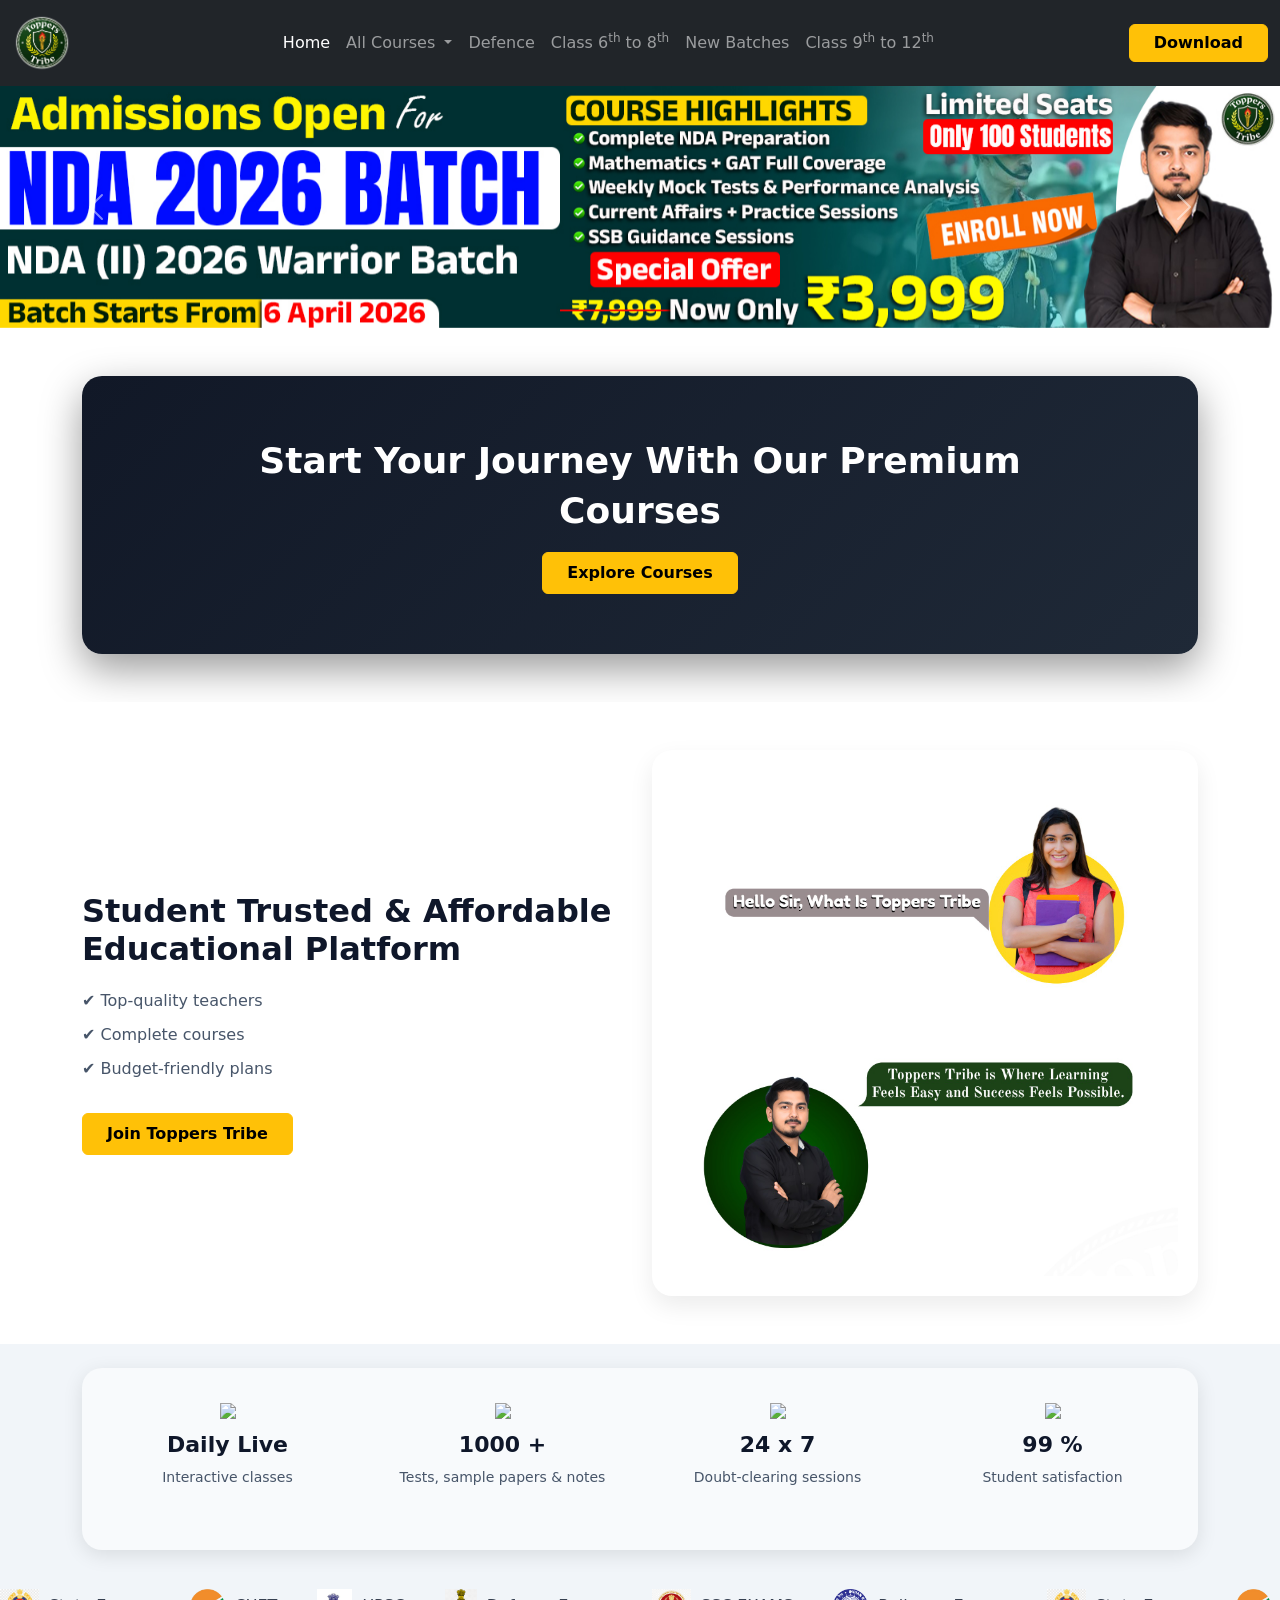
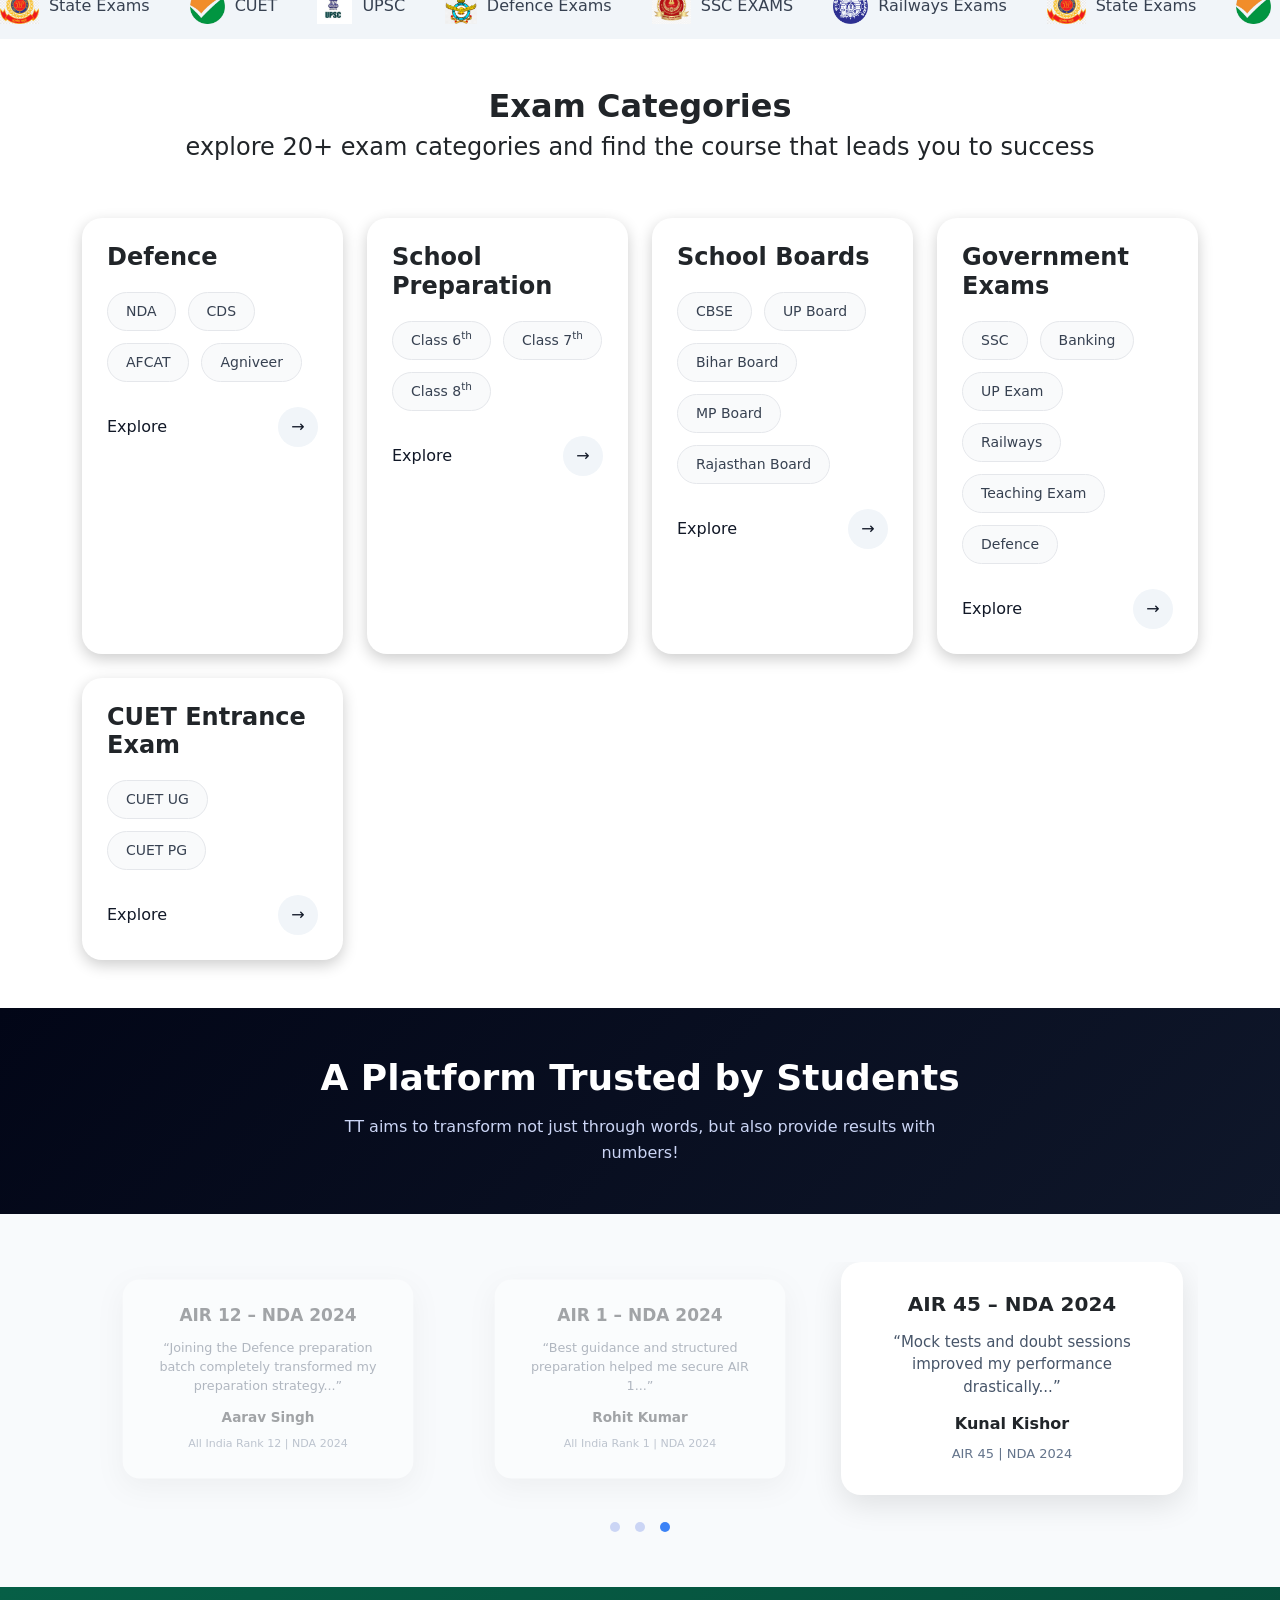
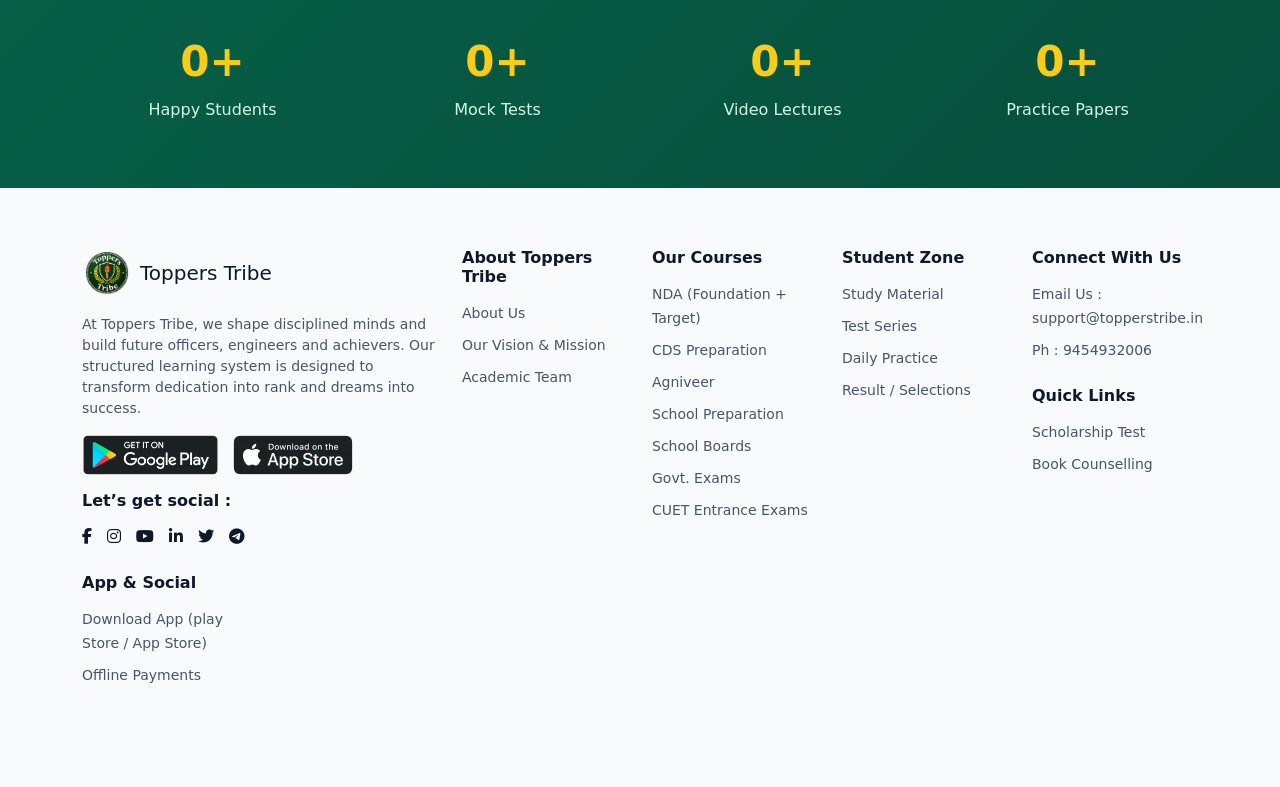
==== commit f22eb54d: "new files" ====
--- a/index.html
+++ b/index.html
@@ -1,1370 +1,735 @@
-<!DOCTYPE html>
-<html lang="en-US">
-
-<!-- Mirrored from topperstribe.in/ by HTTrack Website Copier/3.x [XR&CO'2014], Sat, 14 Mar 2026 09:22:43 GMT -->
-<!-- Added by HTTrack --><meta http-equiv="content-type" content="text/html;charset=UTF-8" /><!-- /Added by HTTrack -->
+<!doctype html>
+<html lang="en">
+
 <head>
-<meta charset="UTF-8">
-<meta name="viewport" content="width=device-width, initial-scale=1">
-	<link rel="profile" href="https://gmpg.org/xfn/11"> 
-	<title>topperstribe.in</title>
-<link rel="preload" href="wp-content/astra-local-fonts/inter/UcC73FwrK3iLTeHuS_nVMrMxCp50SjIa1ZL7.woff2" as="font" type="font/woff2" crossorigin><link rel="preload" href="wp-content/astra-local-fonts/plus-jakarta-sans/LDIbaomQNQcsA88c7O9yZ4KMCoOg4IA6-91aHEjcWuA_d0n9TR_V.woff2" as="font" type="font/woff2" crossorigin><link rel="preload" href="wp-content/astra-local-fonts/roboto/KFOMCnqEu92Fr1ME7kSn66aGLdTylUAMQXC89YmC2DPNWuZEalmUiAo.woff2" as="font" type="font/woff2" crossorigin><meta name='robots' content='max-image-preview:large' />
-<link rel="alternate" type="application/rss+xml" title="topperstribe.in &raquo; Feed" href="feed/index.html" />
-<link rel="alternate" type="application/rss+xml" title="topperstribe.in &raquo; Comments Feed" href="comments/feed/index.html" />
-<link rel="alternate" title="oEmbed (JSON)" type="application/json+oembed" href="wp-json/oembed/1.0/embed1da6.json?url=https%3A%2F%2Ftopperstribe.in%2F" />
-<link rel="alternate" title="oEmbed (XML)" type="text/xml+oembed" href="wp-json/oembed/1.0/embedb086?url=https%3A%2F%2Ftopperstribe.in%2F&amp;format=xml" />
-<style id='wp-img-auto-sizes-contain-inline-css'>
-img:is([sizes=auto i],[sizes^="auto," i]){contain-intrinsic-size:3000px 1500px}
-/*# sourceURL=wp-img-auto-sizes-contain-inline-css */
-</style>
-
-<link rel='stylesheet' id='astra-theme-css-css' href='wp-content/themes/astra/assets/css/minified/main.min5690.css?ver=4.12.3' media='all' />
-<link rel='stylesheet' id='astra-google-fonts-css' href='wp-content/astra-local-fonts/astra-local-fonts5690.css?ver=4.12.3' media='all' />
-<link rel='stylesheet' id='astra-theme-dynamic-css' href='wp-content/uploads/astra/astra-theme-dynamic-css-post-11f5d9.css?ver=1773304361' media='all' />
-<style id='wp-emoji-styles-inline-css'>
-
-	img.wp-smiley, img.emoji {
-		display: inline !important;
-		border: none !important;
-		box-shadow: none !important;
-		height: 1em !important;
-		width: 1em !important;
-		margin: 0 0.07em !important;
-		vertical-align: -0.1em !important;
-		background: none !important;
-		padding: 0 !important;
-	}
-/*# sourceURL=wp-emoji-styles-inline-css */
-</style>
-<style id='global-styles-inline-css'>
-:root{--wp--preset--aspect-ratio--square: 1;--wp--preset--aspect-ratio--4-3: 4/3;--wp--preset--aspect-ratio--3-4: 3/4;--wp--preset--aspect-ratio--3-2: 3/2;--wp--preset--aspect-ratio--2-3: 2/3;--wp--preset--aspect-ratio--16-9: 16/9;--wp--preset--aspect-ratio--9-16: 9/16;--wp--preset--color--black: #000000;--wp--preset--color--cyan-bluish-gray: #abb8c3;--wp--preset--color--white: #ffffff;--wp--preset--color--pale-pink: #f78da7;--wp--preset--color--vivid-red: #cf2e2e;--wp--preset--color--luminous-vivid-orange: #ff6900;--wp--preset--color--luminous-vivid-amber: #fcb900;--wp--preset--color--light-green-cyan: #7bdcb5;--wp--preset--color--vivid-green-cyan: #00d084;--wp--preset--color--pale-cyan-blue: #8ed1fc;--wp--preset--color--vivid-cyan-blue: #0693e3;--wp--preset--color--vivid-purple: #9b51e0;--wp--preset--color--ast-global-color-0: var(--ast-global-color-0);--wp--preset--color--ast-global-color-1: var(--ast-global-color-1);--wp--preset--color--ast-global-color-2: var(--ast-global-color-2);--wp--preset--color--ast-global-color-3: var(--ast-global-color-3);--wp--preset--color--ast-global-color-4: var(--ast-global-color-4);--wp--preset--color--ast-global-color-5: var(--ast-global-color-5);--wp--preset--color--ast-global-color-6: var(--ast-global-color-6);--wp--preset--color--ast-global-color-7: var(--ast-global-color-7);--wp--preset--color--ast-global-color-8: var(--ast-global-color-8);--wp--preset--gradient--vivid-cyan-blue-to-vivid-purple: linear-gradient(135deg,rgb(6,147,227) 0%,rgb(155,81,224) 100%);--wp--preset--gradient--light-green-cyan-to-vivid-green-cyan: linear-gradient(135deg,rgb(122,220,180) 0%,rgb(0,208,130) 100%);--wp--preset--gradient--luminous-vivid-amber-to-luminous-vivid-orange: linear-gradient(135deg,rgb(252,185,0) 0%,rgb(255,105,0) 100%);--wp--preset--gradient--luminous-vivid-orange-to-vivid-red: linear-gradient(135deg,rgb(255,105,0) 0%,rgb(207,46,46) 100%);--wp--preset--gradient--very-light-gray-to-cyan-bluish-gray: linear-gradient(135deg,rgb(238,238,238) 0%,rgb(169,184,195) 100%);--wp--preset--gradient--cool-to-warm-spectrum: linear-gradient(135deg,rgb(74,234,220) 0%,rgb(151,120,209) 20%,rgb(207,42,186) 40%,rgb(238,44,130) 60%,rgb(251,105,98) 80%,rgb(254,248,76) 100%);--wp--preset--gradient--blush-light-purple: linear-gradient(135deg,rgb(255,206,236) 0%,rgb(152,150,240) 100%);--wp--preset--gradient--blush-bordeaux: linear-gradient(135deg,rgb(254,205,165) 0%,rgb(254,45,45) 50%,rgb(107,0,62) 100%);--wp--preset--gradient--luminous-dusk: linear-gradient(135deg,rgb(255,203,112) 0%,rgb(199,81,192) 50%,rgb(65,88,208) 100%);--wp--preset--gradient--pale-ocean: linear-gradient(135deg,rgb(255,245,203) 0%,rgb(182,227,212) 50%,rgb(51,167,181) 100%);--wp--preset--gradient--electric-grass: linear-gradient(135deg,rgb(202,248,128) 0%,rgb(113,206,126) 100%);--wp--preset--gradient--midnight: linear-gradient(135deg,rgb(2,3,129) 0%,rgb(40,116,252) 100%);--wp--preset--font-size--small: 13px;--wp--preset--font-size--medium: 20px;--wp--preset--font-size--large: 36px;--wp--preset--font-size--x-large: 42px;--wp--preset--spacing--20: 0.44rem;--wp--preset--spacing--30: 0.67rem;--wp--preset--spacing--40: 1rem;--wp--preset--spacing--50: 1.5rem;--wp--preset--spacing--60: 2.25rem;--wp--preset--spacing--70: 3.38rem;--wp--preset--spacing--80: 5.06rem;--wp--preset--shadow--natural: 6px 6px 9px rgba(0, 0, 0, 0.2);--wp--preset--shadow--deep: 12px 12px 50px rgba(0, 0, 0, 0.4);--wp--preset--shadow--sharp: 6px 6px 0px rgba(0, 0, 0, 0.2);--wp--preset--shadow--outlined: 6px 6px 0px -3px rgb(255, 255, 255), 6px 6px rgb(0, 0, 0);--wp--preset--shadow--crisp: 6px 6px 0px rgb(0, 0, 0);}:root { --wp--style--global--content-size: var(--wp--custom--ast-content-width-size);--wp--style--global--wide-size: var(--wp--custom--ast-wide-width-size); }:where(body) { margin: 0; }.wp-site-blocks > .alignleft { float: left; margin-right: 2em; }.wp-site-blocks > .alignright { float: right; margin-left: 2em; }.wp-site-blocks > .aligncenter { justify-content: center; margin-left: auto; margin-right: auto; }:where(.wp-site-blocks) > * { margin-block-start: 24px; margin-block-end: 0; }:where(.wp-site-blocks) > :first-child { margin-block-start: 0; }:where(.wp-site-blocks) > :last-child { margin-block-end: 0; }:root { --wp--style--block-gap: 24px; }:root :where(.is-layout-flow) > :first-child{margin-block-start: 0;}:root :where(.is-layout-flow) > :last-child{margin-block-end: 0;}:root :where(.is-layout-flow) > *{margin-block-start: 24px;margin-block-end: 0;}:root :where(.is-layout-constrained) > :first-child{margin-block-start: 0;}:root :where(.is-layout-constrained) > :last-child{margin-block-end: 0;}:root :where(.is-layout-constrained) > *{margin-block-start: 24px;margin-block-end: 0;}:root :where(.is-layout-flex){gap: 24px;}:root :where(.is-layout-grid){gap: 24px;}.is-layout-flow > .alignleft{float: left;margin-inline-start: 0;margin-inline-end: 2em;}.is-layout-flow > .alignright{float: right;margin-inline-start: 2em;margin-inline-end: 0;}.is-layout-flow > .aligncenter{margin-left: auto !important;margin-right: auto !important;}.is-layout-constrained > .alignleft{float: left;margin-inline-start: 0;margin-inline-end: 2em;}.is-layout-constrained > .alignright{float: right;margin-inline-start: 2em;margin-inline-end: 0;}.is-layout-constrained > .aligncenter{margin-left: auto !important;margin-right: auto !important;}.is-layout-constrained > :where(:not(.alignleft):not(.alignright):not(.alignfull)){max-width: var(--wp--style--global--content-size);margin-left: auto !important;margin-right: auto !important;}.is-layout-constrained > .alignwide{max-width: var(--wp--style--global--wide-size);}body .is-layout-flex{display: flex;}.is-layout-flex{flex-wrap: wrap;align-items: center;}.is-layout-flex > :is(*, div){margin: 0;}body .is-layout-grid{display: grid;}.is-layout-grid > :is(*, div){margin: 0;}body{padding-top: 0px;padding-right: 0px;padding-bottom: 0px;padding-left: 0px;}a:where(:not(.wp-element-button)){text-decoration: none;}:root :where(.wp-element-button, .wp-block-button__link){background-color: #32373c;border-width: 0;color: #fff;font-family: inherit;font-size: inherit;font-style: inherit;font-weight: inherit;letter-spacing: inherit;line-height: inherit;padding-top: calc(0.667em + 2px);padding-right: calc(1.333em + 2px);padding-bottom: calc(0.667em + 2px);padding-left: calc(1.333em + 2px);text-decoration: none;text-transform: inherit;}.has-black-color{color: var(--wp--preset--color--black) !important;}.has-cyan-bluish-gray-color{color: var(--wp--preset--color--cyan-bluish-gray) !important;}.has-white-color{color: var(--wp--preset--color--white) !important;}.has-pale-pink-color{color: var(--wp--preset--color--pale-pink) !important;}.has-vivid-red-color{color: var(--wp--preset--color--vivid-red) !important;}.has-luminous-vivid-orange-color{color: var(--wp--preset--color--luminous-vivid-orange) !important;}.has-luminous-vivid-amber-color{color: var(--wp--preset--color--luminous-vivid-amber) !important;}.has-light-green-cyan-color{color: var(--wp--preset--color--light-green-cyan) !important;}.has-vivid-green-cyan-color{color: var(--wp--preset--color--vivid-green-cyan) !important;}.has-pale-cyan-blue-color{color: var(--wp--preset--color--pale-cyan-blue) !important;}.has-vivid-cyan-blue-color{color: var(--wp--preset--color--vivid-cyan-blue) !important;}.has-vivid-purple-color{color: var(--wp--preset--color--vivid-purple) !important;}.has-ast-global-color-0-color{color: var(--wp--preset--color--ast-global-color-0) !important;}.has-ast-global-color-1-color{color: var(--wp--preset--color--ast-global-color-1) !important;}.has-ast-global-color-2-color{color: var(--wp--preset--color--ast-global-color-2) !important;}.has-ast-global-color-3-color{color: var(--wp--preset--color--ast-global-color-3) !important;}.has-ast-global-color-4-color{color: var(--wp--preset--color--ast-global-color-4) !important;}.has-ast-global-color-5-color{color: var(--wp--preset--color--ast-global-color-5) !important;}.has-ast-global-color-6-color{color: var(--wp--preset--color--ast-global-color-6) !important;}.has-ast-global-color-7-color{color: var(--wp--preset--color--ast-global-color-7) !important;}.has-ast-global-color-8-color{color: var(--wp--preset--color--ast-global-color-8) !important;}.has-black-background-color{background-color: var(--wp--preset--color--black) !important;}.has-cyan-bluish-gray-background-color{background-color: var(--wp--preset--color--cyan-bluish-gray) !important;}.has-white-background-color{background-color: var(--wp--preset--color--white) !important;}.has-pale-pink-background-color{background-color: var(--wp--preset--color--pale-pink) !important;}.has-vivid-red-background-color{background-color: var(--wp--preset--color--vivid-red) !important;}.has-luminous-vivid-orange-background-color{background-color: var(--wp--preset--color--luminous-vivid-orange) !important;}.has-luminous-vivid-amber-background-color{background-color: var(--wp--preset--color--luminous-vivid-amber) !important;}.has-light-green-cyan-background-color{background-color: var(--wp--preset--color--light-green-cyan) !important;}.has-vivid-green-cyan-background-color{background-color: var(--wp--preset--color--vivid-green-cyan) !important;}.has-pale-cyan-blue-background-color{background-color: var(--wp--preset--color--pale-cyan-blue) !important;}.has-vivid-cyan-blue-background-color{background-color: var(--wp--preset--color--vivid-cyan-blue) !important;}.has-vivid-purple-background-color{background-color: var(--wp--preset--color--vivid-purple) !important;}.has-ast-global-color-0-background-color{background-color: var(--wp--preset--color--ast-global-color-0) !important;}.has-ast-global-color-1-background-color{background-color: var(--wp--preset--color--ast-global-color-1) !important;}.has-ast-global-color-2-background-color{background-color: var(--wp--preset--color--ast-global-color-2) !important;}.has-ast-global-color-3-background-color{background-color: var(--wp--preset--color--ast-global-color-3) !important;}.has-ast-global-color-4-background-color{background-color: var(--wp--preset--color--ast-global-color-4) !important;}.has-ast-global-color-5-background-color{background-color: var(--wp--preset--color--ast-global-color-5) !important;}.has-ast-global-color-6-background-color{background-color: var(--wp--preset--color--ast-global-color-6) !important;}.has-ast-global-color-7-background-color{background-color: var(--wp--preset--color--ast-global-color-7) !important;}.has-ast-global-color-8-background-color{background-color: var(--wp--preset--color--ast-global-color-8) !important;}.has-black-border-color{border-color: var(--wp--preset--color--black) !important;}.has-cyan-bluish-gray-border-color{border-color: var(--wp--preset--color--cyan-bluish-gray) !important;}.has-white-border-color{border-color: var(--wp--preset--color--white) !important;}.has-pale-pink-border-color{border-color: var(--wp--preset--color--pale-pink) !important;}.has-vivid-red-border-color{border-color: var(--wp--preset--color--vivid-red) !important;}.has-luminous-vivid-orange-border-color{border-color: var(--wp--preset--color--luminous-vivid-orange) !important;}.has-luminous-vivid-amber-border-color{border-color: var(--wp--preset--color--luminous-vivid-amber) !important;}.has-light-green-cyan-border-color{border-color: var(--wp--preset--color--light-green-cyan) !important;}.has-vivid-green-cyan-border-color{border-color: var(--wp--preset--color--vivid-green-cyan) !important;}.has-pale-cyan-blue-border-color{border-color: var(--wp--preset--color--pale-cyan-blue) !important;}.has-vivid-cyan-blue-border-color{border-color: var(--wp--preset--color--vivid-cyan-blue) !important;}.has-vivid-purple-border-color{border-color: var(--wp--preset--color--vivid-purple) !important;}.has-ast-global-color-0-border-color{border-color: var(--wp--preset--color--ast-global-color-0) !important;}.has-ast-global-color-1-border-color{border-color: var(--wp--preset--color--ast-global-color-1) !important;}.has-ast-global-color-2-border-color{border-color: var(--wp--preset--color--ast-global-color-2) !important;}.has-ast-global-color-3-border-color{border-color: var(--wp--preset--color--ast-global-color-3) !important;}.has-ast-global-color-4-border-color{border-color: var(--wp--preset--color--ast-global-color-4) !important;}.has-ast-global-color-5-border-color{border-color: var(--wp--preset--color--ast-global-color-5) !important;}.has-ast-global-color-6-border-color{border-color: var(--wp--preset--color--ast-global-color-6) !important;}.has-ast-global-color-7-border-color{border-color: var(--wp--preset--color--ast-global-color-7) !important;}.has-ast-global-color-8-border-color{border-color: var(--wp--preset--color--ast-global-color-8) !important;}.has-vivid-cyan-blue-to-vivid-purple-gradient-background{background: var(--wp--preset--gradient--vivid-cyan-blue-to-vivid-purple) !important;}.has-light-green-cyan-to-vivid-green-cyan-gradient-background{background: var(--wp--preset--gradient--light-green-cyan-to-vivid-green-cyan) !important;}.has-luminous-vivid-amber-to-luminous-vivid-orange-gradient-background{background: var(--wp--preset--gradient--luminous-vivid-amber-to-luminous-vivid-orange) !important;}.has-luminous-vivid-orange-to-vivid-red-gradient-background{background: var(--wp--preset--gradient--luminous-vivid-orange-to-vivid-red) !important;}.has-very-light-gray-to-cyan-bluish-gray-gradient-background{background: var(--wp--preset--gradient--very-light-gray-to-cyan-bluish-gray) !important;}.has-cool-to-warm-spectrum-gradient-background{background: var(--wp--preset--gradient--cool-to-warm-spectrum) !important;}.has-blush-light-purple-gradient-background{background: var(--wp--preset--gradient--blush-light-purple) !important;}.has-blush-bordeaux-gradient-background{background: var(--wp--preset--gradient--blush-bordeaux) !important;}.has-luminous-dusk-gradient-background{background: var(--wp--preset--gradient--luminous-dusk) !important;}.has-pale-ocean-gradient-background{background: var(--wp--preset--gradient--pale-ocean) !important;}.has-electric-grass-gradient-background{background: var(--wp--preset--gradient--electric-grass) !important;}.has-midnight-gradient-background{background: var(--wp--preset--gradient--midnight) !important;}.has-small-font-size{font-size: var(--wp--preset--font-size--small) !important;}.has-medium-font-size{font-size: var(--wp--preset--font-size--medium) !important;}.has-large-font-size{font-size: var(--wp--preset--font-size--large) !important;}.has-x-large-font-size{font-size: var(--wp--preset--font-size--x-large) !important;}
-:root :where(.wp-block-pullquote){font-size: 1.5em;line-height: 1.6;}
-/*# sourceURL=global-styles-inline-css */
-</style>
-<link rel='stylesheet' id='hostinger-reach-subscription-block-css' href='wp-content/plugins/hostinger-reach/frontend/dist/blocks/subscription654e.css?ver=1773304051' media='all' />
-<link rel='stylesheet' id='dashicons-css' href='wp-includes/css/dashicons.minb34e.css?ver=6.9.4' media='all' />
-<link rel='stylesheet' id='astra-addon-css-css' href='wp-content/uploads/astra-addon/astra-addon-69b27a1b13e550-285570922720.css?ver=4.11.2' media='all' />
-<link rel='stylesheet' id='astra-addon-dynamic-css' href='wp-content/uploads/astra-addon/astra-addon-dynamic-css-post-11f5d9.css?ver=1773304361' media='all' />
-<link rel='stylesheet' id='elementor-frontend-css' href='wp-content/plugins/elementor/assets/css/frontend.min787f.css?ver=3.35.7' media='all' />
-<style id='elementor-frontend-inline-css'>
-.e-heading-base a, .e-paragraph-base a { all: unset; cursor: pointer; }
-/*# sourceURL=elementor-frontend-inline-css */
-</style>
-<link rel='stylesheet' id='elementor-post-9-css' href='wp-content/uploads/elementor/css/post-9888e.css?ver=1773304124' media='all' />
-<link rel='stylesheet' id='font-awesome-5-all-css' href='wp-content/plugins/elementor/assets/lib/font-awesome/css/all.min787f.css?ver=3.35.7' media='all' />
-<link rel='stylesheet' id='font-awesome-4-shim-css' href='wp-content/plugins/elementor/assets/lib/font-awesome/css/v4-shims.min787f.css?ver=3.35.7' media='all' />
-<link rel='stylesheet' id='swiper-css' href='wp-content/plugins/elementor/assets/lib/swiper/v8/css/swiper.min94a4.css?ver=8.4.5' media='all' />
-<link rel='stylesheet' id='e-swiper-css' href='wp-content/plugins/elementor/assets/css/conditionals/e-swiper.min787f.css?ver=3.35.7' media='all' />
-<link rel='stylesheet' id='widget-image-carousel-css' href='wp-content/plugins/elementor/assets/css/widget-image-carousel.min787f.css?ver=3.35.7' media='all' />
-<link rel='stylesheet' id='widget-heading-css' href='wp-content/plugins/elementor/assets/css/widget-heading.min787f.css?ver=3.35.7' media='all' />
-<link rel='stylesheet' id='widget-image-css' href='wp-content/plugins/elementor/assets/css/widget-image.min787f.css?ver=3.35.7' media='all' />
-<link rel='stylesheet' id='widget-image-box-css' href='wp-content/plugins/elementor/assets/css/widget-image-box.min787f.css?ver=3.35.7' media='all' />
-<link rel='stylesheet' id='widget-icon-box-css' href='wp-content/plugins/elementor/assets/css/widget-icon-box.min787f.css?ver=3.35.7' media='all' />
-<link rel='stylesheet' id='e-animation-fadeInLeft-css' href='wp-content/plugins/elementor/assets/lib/animations/styles/fadeInLeft.min787f.css?ver=3.35.7' media='all' />
-<link rel='stylesheet' id='widget-counter-css' href='wp-content/plugins/elementor/assets/css/widget-counter.min787f.css?ver=3.35.7' media='all' />
-<link rel='stylesheet' id='meafe-advanced-testimonial-css' href='wp-content/plugins/mega-elements-addons-for-elementor/includes/widgets/meafe-advanced-testimonial/advanced-testimonialc412.css?ver=1.3.4' media='all' />
-<link rel='stylesheet' id='elementor-post-11-css' href='wp-content/uploads/elementor/css/post-115557.css?ver=1773304130' media='all' />
-<link rel='stylesheet' id='base-desktop-css' href='wp-content/uploads/elementor/css/base-desktop50e3.css?ver=69b2793ce156e' media='all' />
-<link rel='stylesheet' id='local-11-frontend-desktop-css' href='wp-content/uploads/elementor/css/local-11-frontend-desktopf3cb.css?ver=69b279428e163' media='all' />
-<link rel='stylesheet' id='elementor-gf-roboto-css' href='https://fonts.googleapis.com/css?family=Roboto:100,100italic,200,200italic,300,300italic,400,400italic,500,500italic,600,600italic,700,700italic,800,800italic,900,900italic&amp;display=swap' media='all' />
-<link rel='stylesheet' id='elementor-gf-robotoslab-css' href='https://fonts.googleapis.com/css?family=Roboto+Slab:100,100italic,200,200italic,300,300italic,400,400italic,500,500italic,600,600italic,700,700italic,800,800italic,900,900italic&amp;display=swap' media='all' />
-<script src="wp-content/themes/astra/assets/js/minified/flexibility.min5690.js?ver=4.12.3" id="astra-flexibility-js"></script>
-<script id="astra-flexibility-js-after">
-typeof flexibility !== "undefined" && flexibility(document.documentElement);
-//# sourceURL=astra-flexibility-js-after
+    <meta charset="utf-8">
+    <meta name="viewport" content="width=device-width, initial-scale=1">
+    <title>Topperstribe</title>
+    <link rel="stylesheet" href="https://cdnjs.cloudflare.com/ajax/libs/font-awesome/6.5.0/css/all.min.css">
+    <link rel="stylesheet" href="assets/css/style.css">
+    <link href="https://cdn.jsdelivr.net/npm/bootstrap@5.3.8/dist/css/bootstrap.min.css" rel="stylesheet"
+        integrity="sha384-sRIl4kxILFvY47J16cr9ZwB07vP4J8+LH7qKQnuqkuIAvNWLzeN8tE5YBujZqJLB" crossorigin="anonymous">
+</head>
+
+<body>
+    <nav class="navbar navbar-expand-lg navbar-dark bg-dark">
+        <div class="container-fluid">
+
+            <!-- Logo -->
+            <a class="navbar-brand" href="#">
+                <img src="assets/img/www-Toppers-Tribe-logo.png" alt="logo" width="60" height="60">
+            </a>
+
+            <!-- Toggle -->
+            <button class="navbar-toggler" type="button" data-bs-toggle="collapse" data-bs-target="#navbarNavDropdown">
+                <span class="navbar-toggler-icon"></span>
+            </button>
+
+            <!-- CENTER + RIGHT STRUCTURE -->
+            <div class="collapse navbar-collapse" id="navbarNavDropdown">
+
+                <!-- CENTER MENU -->
+                <ul class="navbar-nav mx-auto">
+
+                    <li class="nav-item">
+                        <a class="nav-link active" href="#">Home</a>
+                    </li>
+
+                    <li class="nav-item dropdown">
+                        <a class="nav-link dropdown-toggle" href="#" data-bs-toggle="dropdown">
+                            All Courses
+                        </a>
+
+                        <ul class="dropdown-menu">
+
+                            <!-- Defence -->
+                            <li class="dropdown-submenu">
+                                <a class="dropdown-item dropdown-toggle submenu-toggle" href="#">
+                                    Defence
+                                </a>
+                                <ul class="dropdown-menu">
+                                    <li><a class="dropdown-item" href="#">NDA</a></li>
+                                    <li><a class="dropdown-item" href="#">CDS</a></li>
+                                    <li><a class="dropdown-item" href="#">AFCAT</a></li>
+                                    <li><a class="dropdown-item" href="#">AGNIVEER</a></li>
+                                </ul>
+                            </li>
+
+                            <!-- School Preparation -->
+                            <li class="dropdown-submenu">
+                                <a class="dropdown-item dropdown-toggle submenu-toggle" href="#">
+                                    School Preparation
+                                </a>
+                                <ul class="dropdown-menu">
+                                    <li><a class="dropdown-item" href="#">Foundation Class 6<sup>th</sup></a></li>
+                                    <li><a class="dropdown-item" href="#">Scholar Batch 7<sup>th</sup></a></li>
+                                    <li><a class="dropdown-item" href="#">Next Rankers Program 8<sup>th</sup></a></li>
+                                </ul>
+                            </li>
+
+                            <!-- School Boards -->
+                            <li class="dropdown-submenu">
+                                <a class="dropdown-item dropdown-toggle submenu-toggle" href="#">
+                                    School Boards
+                                </a>
+                                <ul class="dropdown-menu">
+                                    <li><a class="dropdown-item" href="#">CBSE Board Science</a></li>
+                                    <li><a class="dropdown-item" href="#">UP Board</a></li>
+                                    <li><a class="dropdown-item" href="#">Bihar Board</a></li>
+                                    <li><a class="dropdown-item" href="#">MP Board</a></li>
+                                    <li><a class="dropdown-item" href="#">Rajasthan Board</a></li>
+                                </ul>
+                            </li>
+
+                            <!-- Government Exams -->
+                            <li class="dropdown-submenu">
+                                <a class="dropdown-item dropdown-toggle submenu-toggle" href="#">
+                                    Government Exam
+                                </a>
+                                <ul class="dropdown-menu">
+                                    <li><a class="dropdown-item" href="#">SSC</a></li>
+                                    <li><a class="dropdown-item" href="#">Banking</a></li>
+                                    <li><a class="dropdown-item" href="#">UP Exams</a></li>
+                                    <li><a class="dropdown-item" href="#">Railways</a></li>
+                                    <li><a class="dropdown-item" href="#">Teaching Exams</a></li>
+                                    <li><a class="dropdown-item" href="#">Defence</a></li>
+                                </ul>
+                            </li>
+
+                            <!-- CUET -->
+                            <li class="dropdown-submenu">
+                                <a class="dropdown-item dropdown-toggle submenu-toggle" href="#">
+                                    CUET Entrance Exam
+                                </a>
+                                <ul class="dropdown-menu">
+                                    <li><a class="dropdown-item" href="#">CUET UG</a></li>
+                                    <li><a class="dropdown-item" href="#">CUET PG</a></li>
+                                </ul>
+                            </li>
+
+                        </ul>
+                    </li>
+
+                    <li class="nav-item">
+                        <a class="nav-link" href="#">Defence</a>
+                    </li>
+
+                    <li class="nav-item">
+                        <a class="nav-link" href="#">Class 6<sup>th</sup> to 8<sup>th</sup></a>
+                    </li>
+
+                    <li class="nav-item">
+                        <a class="nav-link" href="#">New Batches</a>
+                    </li>
+
+                    <li class="nav-item">
+                        <a class="nav-link" href="#">Class 9<sup>th</sup> to 12<sup>th</sup></a>
+                    </li>
+
+                </ul>
+
+                <!-- RIGHT BUTTON -->
+                <div class="d-flex">
+                    <a href="#" class="btn btn-warning fw-bold px-4">Download</a>
+                </div>
+
+            </div>
+
+        </div>
+    </nav>
+
+<div id="carouselExampleRide" class="carousel slide" data-bs-ride="carousel" data-bs-interval="3000">
+    <div class="carousel-inner">
+        <div class="carousel-item active">
+            <img src="assets/img/nda.jpg.jpeg" class="d-block w-100" alt="">
+        </div>
+        <div class="carousel-item">
+            <img src="assets/img/NDA-2026-Batch.jpg.jpeg" class="d-block w-100" alt="">
+        </div>
+        <div class="carousel-item">
+            <img src="assets/img/NDA-2026–27.jpg.jpeg" class="d-block w-100" alt="">
+        </div>
+        <div class="carousel-item">
+            <img src="assets/img/NDA-11th-Foundation.jpg.jpeg" class="d-block w-100" alt="">
+        </div>
+        <div class="carousel-item">
+            <img src="assets/img/NDA-2-2026.jpg.jpeg" class="d-block w-100" alt="">
+        </div>
+        <div class="carousel-item">
+            <img src="assets/img/NDA-Victory-Batch.jpg.jpeg" class="d-block w-100" alt="">
+        </div>
+    </div>
+
+    <!-- Controls -->
+    <button class="carousel-control-prev" type="button" data-bs-target="#carouselExampleRide" data-bs-slide="prev">
+        <span class="carousel-control-prev-icon"></span>
+    </button>
+
+    <button class="carousel-control-next" type="button" data-bs-target="#carouselExampleRide" data-bs-slide="next">
+        <span class="carousel-control-next-icon"></span>
+    </button>
+</div>
+
+
+<section class="hero-section py-5">
+    <div class="container text-center">
+
+        <div class="hero-box">
+            <h1>Start Your Journey With Our Premium Courses</h1>
+            <a href="#" class="btn btn-warning px-4 py-2 fw-bold mt-3">
+                Explore Courses
+            </a>
+        </div>
+
+    </div>
+</section>
+
+<section class="trusted-section py-5">
+    <div class="container">
+        <div class="row align-items-center">
+
+            <!-- LEFT CONTENT -->
+            <div class="col-lg-6">
+                <h2 class="trusted-title">
+                    Student Trusted & Affordable <br> Educational Platform
+                </h2>
+
+                <ul class="trusted-list">
+                    <li>✔ Top-quality teachers</li>
+                    <li>✔ Complete courses</li>
+                    <li>✔ Budget-friendly plans</li>
+                </ul>
+
+                <a href="#" class="btn btn-warning mt-3 px-4 py-2 fw-bold">
+                    Join Toppers Tribe
+                </a>
+            </div>
+
+            <!-- RIGHT IMAGE -->
+            <div class="col-lg-6 text-center mt-4 mt-lg-0">
+                <div class="image-box">
+                    <img src="assets/img/down.jpg" alt="students" class="img-fluid">
+                </div>
+            </div>
+
+        </div>
+    </div>
+</section>
+<section class="stats-section py-4">
+    <div class="container">
+        <div class="stats-box">
+            <div class="row text-center">
+
+                <!-- ITEM 1 -->
+                <div class="col-lg-3 col-md-6 mb-3">
+                    <div class="stat-item">
+                        <img src="https://cdn-icons-png.flaticon.com/128/727/727245.png" width="40">
+                        <h5>Daily Live</h5>
+                        <p>Interactive classes</p>
+                    </div>
+                </div>
+
+                <!-- ITEM 2 -->
+                <div class="col-lg-3 col-md-6 mb-3">
+                    <div class="stat-item">
+                        <img src="https://cdn-icons-png.flaticon.com/128/1828/1828919.png" width="40">
+                        <h5>1000 +</h5>
+                        <p>Tests, sample papers & notes</p>
+                    </div>
+                </div>
+
+                <!-- ITEM 3 -->
+                <div class="col-lg-3 col-md-6 mb-3">
+                    <div class="stat-item">
+                        <img src="https://cdn-icons-png.flaticon.com/128/1828/1828884.png" width="40">
+                        <h5>24 x 7</h5>
+                        <p>Doubt-clearing sessions</p>
+                    </div>
+                </div>
+
+                <!-- ITEM 4 -->
+                <div class="col-lg-3 col-md-6 mb-3">
+                    <div class="stat-item">
+                        <img src="https://cdn-icons-png.flaticon.com/128/616/616489.png" width="40">
+                        <h5>99 %</h5>
+                        <p>Student satisfaction</p>
+                    </div>
+                </div>
+
+            </div>
+        </div>
+    </div>
+</section>
+
+<section class="logo-strip">
+    <div class="logo-track">
+
+        <!-- ITEM -->
+        <div class="logo-item">
+            <img src="assets/img/delhi-police.webp">
+            <span>State Exams</span>
+        </div>
+
+        <div class="logo-item">
+            <img src="assets/img/Logo_gr2YTHisLP.webp">
+            <span>CUET</span>
+        </div>
+
+        <div class="logo-item">
+            <img src="assets/img/upse.jpg">
+            <span>UPSC</span>
+        </div>
+
+        <div class="logo-item">
+            <img src="assets/img/defence.png">
+            <span>Defence Exams</span>
+        </div>
+
+        <div class="logo-item">
+            <img src="assets/img/ssc.png">
+            <span>SSC EXAMS</span>
+        </div>
+
+        <div class="logo-item">
+            <img src="assets/img/indian_railways_logo.png">
+            <span>Railways Exams</span>
+        </div>
+
+        <!-- DUPLICATE FOR INFINITE LOOP -->
+        <div class="logo-item">
+            <img src="assets/img/delhi-police.webp">
+            <span>State Exams</span>
+        </div>
+
+        <div class="logo-item">
+            <img src="assets/img/Logo_gr2YTHisLP.webp">
+            <span>CUET</span>
+        </div>
+        <div class="logo-item">
+            <img src="assets/img/upse.jpg">
+            <span>UPSC</span>
+        </div>
+
+        <div class="logo-item">
+            <img src="assets/img/defence.png">
+            <span>Defence Exams</span>
+        </div>
+
+        <div class="logo-item">
+            <img src="assets/img/ssc.png">
+            <span>SSC EXAMS</span>
+        </div>
+
+        <div class="logo-item">
+            <img src="assets/img/indian_railways_logo.png">
+            <span>Railways Exams</span>
+        </div>
+
+    </div>
+</section>
+
+
+
+
+
+
+
+
+
+<div class="container py-5">
+    <div class="row g-4">
+ <div class="col-12 text-center mb-4">
+    <h2 class="fw-bold">Exam Categories</h2>
+    <h4 class="text-center" >explore 20+ exam categories and find the course that leads you to success</h4>
+</div>
+        <!-- CARD 1 -->
+        <div class="col-lg-3 col-md-6">
+            <div class="custom-card">
+                <div class="bg-shape"></div>
+                <h4>Defence</h4>
+
+                <div class="pill-container">
+                    <a href="#" class="pill-btn">NDA</a>
+                    <a href="#" class="pill-btn">CDS</a>
+                    <a href="#" class="pill-btn">AFCAT</a>
+                    <a href="#" class="pill-btn">Agniveer</a>
+                </div>
+
+                <a href="#" class="explore">
+                    <span>Explore</span>
+                    <div class="arrow">→</div>
+                </a>
+            </div>
+        </div>
+
+        <!-- CARD 2 -->
+        <div class="col-lg-3 col-md-6">
+            <div class="custom-card">
+                <div class="bg-shape"></div>
+                <h4>School Preparation</h4>
+
+                <div class="pill-container">
+                    <a href="#" class="pill-btn">Class 6<sup>th</sup></a>
+                    <a href="#" class="pill-btn">Class 7<sup>th</sup></a>
+                    <a href="#" class="pill-btn">Class 8<sup>th</sup></a>
+                </div>
+
+                <a href="#" class="explore">
+                    <span>Explore</span>
+                    <div class="arrow">→</div>
+                </a>
+            </div>
+        </div>
+
+        <!-- CARD 3 -->
+        <div class="col-lg-3 col-md-6">
+            <div class="custom-card">
+                <div class="bg-shape"></div>
+                <h4>School Boards</h4>
+
+                <div class="pill-container">
+                    <a href="#" class="pill-btn">CBSE</a>
+                    <a href="#" class="pill-btn">UP Board</a>
+                    <a href="#" class="pill-btn">Bihar Board</a>
+                    <a href="#" class="pill-btn">MP Board</a>
+                    <a href="#" class="pill-btn">Rajasthan Board</a>
+                </div>
+
+                <a href="#" class="explore">
+                    <span>Explore</span>
+                    <div class="arrow">→</div>
+                </a>
+            </div>
+        </div>
+
+        <!-- CARD 4 -->
+        <div class="col-lg-3 col-md-6">
+            <div class="custom-card">
+                <div class="bg-shape"></div>
+                <h4>Government Exams</h4>
+
+                <div class="pill-container">
+                    <a href="#" class="pill-btn">SSC</a>
+                    <a href="#" class="pill-btn">Banking</a>
+                    <a href="#" class="pill-btn">UP Exam</a>
+                    <a href="#" class="pill-btn">Railways</a>
+                    <a href="#" class="pill-btn">Teaching Exam</a>
+                    <a href="#" class="pill-btn">Defence</a>
+                </div>
+
+                <a href="#" class="explore">
+                    <span>Explore</span>
+                    <div class="arrow">→</div>
+                </a>
+            </div>
+        </div>
+
+        <!-- CARD 5 (NEXT ROW AUTOMATIC) -->
+        <div class="col-lg-3 col-md-6">
+            <div class="custom-card">
+                <div class="bg-shape"></div>
+                <h4>CUET Entrance Exam</h4>
+
+                <div class="pill-container">
+                    <a href="#" class="pill-btn">CUET UG</a>
+                    <a href="#" class="pill-btn">CUET PG</a>
+                </div>
+
+                <a href="#" class="explore">
+                    <span>Explore </span>
+                    <div class="arrow">→</div>
+                </a>
+            </div>
+        </div>
+
+    </div>
+</div>
+
+
+<section class="trust-section py-5">
+    <div class="container text-center">
+
+        <h2 class="trust-title">
+            A Platform Trusted by Students
+        </h2>
+
+        <p class="trust-subtitle">
+            TT aims to transform not just through words, but also provide results with numbers!
+        </p>
+
+    </div>
+</section>
+
+
+
+<section class="testimonial-section py-5">
+    <div class="container text-center">
+
+        <div class="testimonial-slider">
+
+            <div class="testimonial-track">
+
+                <!-- CARD 1 -->
+                <div class="testimonial-card">
+                    <h5>AIR 12 – NDA 2024</h5>
+                    <p>“Joining the Defence preparation batch completely transformed my preparation strategy...”</p>
+                    <h6>Aarav Singh</h6>
+                    <span>All India Rank 12 | NDA 2024</span>
+                </div>
+
+                <!-- CARD 2 -->
+                <div class="testimonial-card active">
+                    <h5>AIR 1 – NDA 2024</h5>
+                    <p>“Best guidance and structured preparation helped me secure AIR 1...”</p>
+                    <h6>Rohit Kumar</h6>
+                    <span>All India Rank 1 | NDA 2024</span>
+                </div>
+
+                <!-- CARD 3 -->
+                <div class="testimonial-card">
+                    <h5>AIR 45 – NDA 2024</h5>
+                    <p>“Mock tests and doubt sessions improved my performance drastically...”</p>
+                    <h6>Kunal Kishor</h6>
+                    <span>AIR 45 | NDA 2024</span>
+                </div>
+
+            </div>
+
+            <!-- DOTS -->
+            <div class="dots">
+                <span class="dot active"></span>
+                <span class="dot"></span>
+                <span class="dot"></span>
+            </div>
+
+        </div>
+
+    </div>
+</section>
+<section class="counter-section">
+    <div class="container">
+        <div class="row text-center">
+
+            <div class="col-lg-3 col-6">
+                <h2 class="counter" data-target="10000">0</h2>
+                <p>Happy Students</p>
+            </div>
+
+            <div class="col-lg-3 col-6">
+                <h2 class="counter" data-target="2000">0</h2>
+                <p>Mock Tests</p>
+            </div>
+
+            <div class="col-lg-3 col-6">
+                <h2 class="counter" data-target="1000">0</h2>
+                <p>Video Lectures</p>
+            </div>
+
+            <div class="col-lg-3 col-6">
+                <h2 class="counter" data-target="2000">0</h2>
+                <p>Practice Papers</p>
+            </div>
+
+        </div>
+    </div>
+</section>
+
+
+
+
+
+<footer class="footer-section">
+    <div class="container">
+        <div class="row">
+
+            <!-- LEFT SIDE -->
+            <div class="col-lg-4 mb-4">
+                <div class="footer-brand d-flex align-items-center mb-3">
+                    <img src="assets/img/www-Toppers-Tribe-logo.png" width="50" class="me-2">
+                    <h5 class="mb-0">Toppers Tribe</h5>
+                </div>
+
+                <p class="footer-text">
+                    At Toppers Tribe, we shape disciplined minds and build future officers, engineers and achievers.
+Our structured learning system is designed to transform dedication into rank and dreams into success.
+                </p>
+
+                <!-- App Buttons -->
+                <div class="app-buttons mb-3">
+                    <img src="assets/img/google-play-badge.171251c3.webp" height="40">
+                    <img src="assets/img/apple-store-badge.acb101ce.webp" height="40">
+                </div>
+
+                <!-- Social -->
+                <h6>Let’s get social :</h6>
+                <div class="social-icons">
+                    <a href="#"><i class="fab fa-facebook-f"></i></a>
+                    <a href="#"><i class="fab fa-instagram"></i></a>
+                    <a href="#"><i class="fab fa-youtube"></i></a>
+                    <a href="#"><i class="fab fa-linkedin-in"></i></a>
+                    <a href="#"><i class="fab fa-twitter"></i></a>
+                    <a href="#"><i class="fab fa-telegram"></i></a>
+                </div>
+            </div>
+
+            <!-- COMPANY -->
+            <div class="col-lg-2 col-md-4 mb-4">
+                <h6>About Toppers Tribe</h6>
+                <ul>
+                    <li><a href="#">About Us</a></li>
+                    <li><a href="#">Our Vision & Mission</a></li>
+                    <li><a href="#">Academic Team</a></li>
+                </ul>
+            </div>
+
+            <!-- CENTRES -->
+            <div class="col-lg-2 col-md-4 mb-4">
+                <h6>Our Courses</h6>
+                <ul>
+                    <li><a href="#">NDA (Foundation + Target) </a></li>
+                    <li><a href="#">CDS Preparation</a></li>
+                    <li><a href="#">Agniveer</a></li>
+                    <li><a href="#">School Preparation</a></li>
+                    <li><a href="#">School Boards</a></li>
+                    <li><a href="#">Govt. Exams</a></li>
+                    <li><a href="#">CUET Entrance Exams</a></li>
+                </ul>
+            </div>
+
+            <!-- POPULAR -->
+            <div class="col-lg-2 col-md-4 mb-4">
+                <h6>Student Zone</h6>
+                <ul>
+                    <li><a href="#">Study Material</a></li>
+                    <li><a href="#">Test Series</a></li>
+                    <li><a href="#">Daily Practice</a></li>
+                    <li><a href="#">Result / Selections</a></li>
+                </ul>
+            </div>
+
+            <!-- CONNECT -->
+            <div class="col-lg-2 col-md-6 mb-4">
+                <h6>Connect With Us</h6>
+                <ul>
+                    <li><a href="#">Email Us : support@topperstribe.in</a></li>
+                    <li><a href="#">Ph : 9454932006</a></li>
+                </ul>
+
+                <h6 class="mt-4">Quick Links</h6>
+                <ul>
+                    <li><a href="#">Scholarship Test</a></li>
+                    <li><a href="#">Book Counselling</a></li>
+                </ul>
+            </div>
+
+            <!-- PRODUCTS -->
+            <div class="col-lg-2 col-md-6 mb-4">
+                <h6>App & Social</h6>
+                <ul>
+                    <li><a href="#">Download App (play Store / App Store)</a></li>
+                    <li><a href="#">Offline Payments</a></li>
+                </ul>
+            </div>
+
+        </div>
+    </div>
+</footer>
+
+
+<script>
+let index = 1;
+const cards = document.querySelectorAll('.testimonial-card');
+const dots = document.querySelectorAll('.dot');
+
+function updateSlider() {
+    cards.forEach((card, i) => {
+        card.classList.remove('active');
+        dots[i].classList.remove('active');
+    });
+
+    cards[index].classList.add('active');
+    dots[index].classList.add('active');
+}
+
+// Auto slide
+setInterval(() => {
+    index = (index + 1) % cards.length;
+    updateSlider();
+}, 3000);
+
+// Dot click
+dots.forEach((dot, i) => {
+    dot.addEventListener('click', () => {
+        index = i;
+        updateSlider();
+    });
+});
 </script>
-<script src="wp-includes/js/jquery/jquery.minf43b.js?ver=3.7.1" id="jquery-core-js"></script>
-<script src="wp-includes/js/jquery/jquery-migrate.min5589.js?ver=3.4.1" id="jquery-migrate-js"></script>
-<script id="wab-main-script-js-extra">
-var wabSettings = {"startHour":"8","endHour":"22","limitHours":"0","hideButtonType":null,"button_location":"right","button_type":"wab-icon-plain","dragEnabled":"0","plugins_url":"https://topperstribe.in/wp-content/plugins"};
-//# sourceURL=wab-main-script-js-extra
+<script>
+let counters = document.querySelectorAll('.counter');
+let started = false;
+
+function startCounter() {
+    counters.forEach(counter => {
+        let target = +counter.getAttribute('data-target');
+        let count = 0;
+
+        let update = () => {
+            let increment = target / 100;
+
+            if (count < target) {
+                count += increment;
+                counter.innerText = Math.floor(count).toLocaleString(); // ✅ HERE
+                setTimeout(update, 20);
+            } else {
+                counter.innerText = target.toLocaleString(); // ✅ also update final value
+            }
+        };
+
+        update();
+    });
+}
+
+window.addEventListener('scroll', () => {
+    let section = document.querySelector('.counter-section');
+    let sectionTop = section.offsetTop - window.innerHeight + 100;
+
+    if (window.scrollY > sectionTop && !started) {
+        startCounter();
+        started = true;
+    }
+});
 </script>
-<script src="wp-content/plugins/add-whatsapp-button/js/wabb34e.js?ver=6.9.4" id="wab-main-script-js"></script>
-<script src="wp-content/plugins/add-whatsapp-button/js/lib/jquery-ui.drag.minb34e.js?ver=6.9.4" id="jquery_draggable-js"></script>
-<script src="wp-content/plugins/add-whatsapp-button/js/lib/jquery.ui.touch-punch.minb34e.js?ver=6.9.4" id="jquery_touch_punch-js"></script>
-<script src="wp-content/plugins/elementor/assets/lib/font-awesome/js/v4-shims.min787f.js?ver=3.35.7" id="font-awesome-4-shim-js"></script>
-<link rel="https://api.w.org/" href="wp-json/index.html" /><link rel="alternate" title="JSON" type="application/json" href="wp-json/wp/v2/pages/11.json" /><link rel="EditURI" type="application/rsd+xml" title="RSD" href="xmlrpc0db0.php?rsd" />
-<meta name="generator" content="WordPress 6.9.4" />
-<link rel="canonical" href="index.html" />
-<link rel='shortlink' href='index.html' />
-		<style type="text/css">
-			
-			img.wab-chevron {
-				height: 12px;
-			}
-
-			img.wab-chevron.wab-right {
-				margin-left: 1px;
-			}
-
-			img.wab-chevron.wab-left {
-				margin-right: 2px;
-			}
-
-			/**
-			 * Side Rectangle
-			 */ 
-			.wab-side-rectangle.wab-pull-right {
-				right: 0;
-				left: initial !important;
-				-webkit-transition: All 0.5s ease;
-				-moz-transition: All 0.5s ease;
-				-o-transition: All 0.5s ease;
-				-ms-transition: All 0.5s ease;
-				transition: All 0.5s ease;
-			}
-
-			.wab-side-rectangle.wab-pull-left {
-				left: 0;
-				right: initial !important;
-				-webkit-transition: All 0.5s ease;
-				-moz-transition: All 0.5s ease;
-				-o-transition: All 0.5s ease;
-				-ms-transition: All 0.5s ease;
-				transition: All 0.5s ease;
-			}
-
-			.wab-side-rectangle.wab-cont {
-				position: fixed;
-				bottom: 10%;
-				z-index: 99997;
-				-webkit-transition: All 0.5s ease;
-				-moz-transition: All 0.5s ease;
-				-o-transition: All 0.5s ease;
-				-ms-transition: All 0.5s ease;
-				transition: All 0.5s ease;
-			}
-			
-			.wab-side-rectangle.wab-cont .wab-pull-right {
-				-webkit-transition: All 0.5s ease;
-				-moz-transition: All 0.5s ease;
-				-o-transition: All 0.5s ease;
-				-ms-transition: All 0.5s ease;
-				transition: All 0.5s ease;
-			}
-
-			.wab-side-rectangle #whatsAppButton {
-				display: block;
-				position: relative;
-				direction: ltr;
-				z-index: 9999;
-				cursor: pointer;
-				min-width: 50px;
-				max-width: 236px;
-				color: #ffffff;
-				text-align: center;
-				text-decoration: none;
-				padding: 10px 14px;
-				margin: 0 auto 0 auto;
-				background: #20B038;
-				-webkit-transition: All 0.5s ease;
-				-moz-transition: All 0.5s ease;
-				-o-transition: All 0.5s ease;
-				-ms-transition: All 0.5s ease;
-				transition: All 0.5s ease;
-			}
-			
-			.wab-side-rectangle #whatsAppButton:after {
-				margin-left: 5px;
-				margin-right: 5px;
-				/* content: url(/wp-content/themes/html5blanknew/img/whatsapp-logo2.svg); */
-				max-width: 20px;
-				max-height: 20px;
-				fill: currentColor;
-			}
-
-			.wab-side-rectangle #whatsAppButton svg path {
-				fill: #fff;
-			}
-
-			.wab-side-rectangle #wab_close {
-				display: none;
-				align-items: center;
-    			justify-content: center;
-				position: absolute;
-				top: -10px;
-				left: -9px;
-				z-index: 999999;
-				background-color: #fff;
-				font-weight: bold;
-				font-size: 14px;
-				border: 2px solid;
-				border-radius: 12px;
-				height: 20px;
-				width: 20px;
-				line-height: 1.2;
-				text-align: center;
-				cursor: pointer;
-			}
-
-			.wab-x {
-				position: absolute;
-    			top: 1px;
-		    	font-size: 15px;
-			}
-			
-			#wab_cont.wab-side-rectangle.wab-hidden {
-				-webkit-transition: All 0.5s ease;
-				-moz-transition: All 0.5s ease;
-				-o-transition: All 0.5s ease;
-				-ms-transition: All 0.5s ease;
-				transition: All 0.5s ease;
-			}
-
-			/**
-			 * Bottom Rectangle
-			 */
-			.wab-bottom-rectangle.wab-cont {
-				position: fixed;
-				bottom: 0;
-				z-index: 99999;
-				width: 100%;
-				-webkit-transition: All 0.5s ease;
-				-moz-transition: All 0.5s ease;
-				-o-transition: All 0.5s ease;
-				-ms-transition: All 0.5s ease;
-				transition: All 0.5s ease;
-			}
-		
-			.wab-bottom-rectangle #whatsAppButton {
-				display: block;
-				/* position: relative; */
-				position: absolute;
-				bottom: 0;
-				width: 100%;
-				direction: ltr;
-				z-index: 9999;
-				cursor: pointer;
-				color: #ffffff;
-				text-align: center;
-				text-decoration: none;
-				padding: 10px;
-				margin: 0 auto 0 auto;
-				background: #20B038;
-				-webkit-transition: All 0.5s ease;
-				-moz-transition: All 0.5s ease;
-				-o-transition: All 0.5s ease;
-				-ms-transition: All 0.5s ease;
-				transition: All 0.5s ease;
-			}
-
-			.wab-bottom-rectangle #wab_close {
-				display: none;
-				align-items: center;
-    			justify-content: center;
-				position: absolute;
-				bottom: 38px;
-				left: 10px;
-				z-index: 999999;
-				background-color: #fff;
-				font-weight: bold;
-				font-size: 14px;
-				border: 2px solid;
-				border-radius: 10px;
-				height: 20px;
-				width: 20px;
-				line-height: 1.2;
-				text-align: center;
-				cursor: pointer;
-			}
-			
-			.wab-bottom-rectangle img.wab-chevron.wab-down {
-				max-width: 64%;
-				position: absolute;
-				top: 20%;
-				left: 18%;
-				-webkit-transition: All 0.5s ease;
-				-moz-transition: All 0.5s ease;
-				-o-transition: All 0.5s ease;
-				-ms-transition: All 0.5s ease;
-				transition: All 0.5s ease;
-			}
-			
-			.wab-bottom-rectangle img.wab-chevron.wab-up {
-				max-width: 64%;
-				position: absolute;
-				top: 12%;
-				left: 18%;
-				-webkit-transition: All 0.5s ease;
-				-moz-transition: All 0.5s ease;
-				-o-transition: All 0.5s ease;
-				-ms-transition: All 0.5s ease;
-				transition: All 0.5s ease;
-			}
-			
-			#wab_cont.wab-bottom-rectangle.wab-hidden {
-				/* bottom: -36px; */
-				-webkit-transition: All 0.5s ease;
-				-moz-transition: All 0.5s ease;
-				-o-transition: All 0.5s ease;
-				-ms-transition: All 0.5s ease;
-				transition: All 0.5s ease;
-			}
-			
-			/* Icon */
-			
-			.wab-icon-styled.wab-cont, .wab-icon-plain.wab-cont {
-				position: fixed;
-				right: 10px;
-				bottom: 10%;
-				z-index: 99999;
-				-webkit-transition: All 0.5s ease;
-				-moz-transition: All 0.5s ease;
-				-o-transition: All 0.5s ease;
-				-ms-transition: All 0.5s ease;
-				transition: All 0.5s ease;
-			}
-
-			.wab-icon-styled #whatsAppButton, .wab-icon-plain #whatsAppButton {
-				display: block;
-				width: 40px;
-				height: 40px;
-				background-position: center center;
-				background-size: cover;
-				background-image: url(wp-content/plugins/add-whatsapp-button/img/wa-icon-original.png);
-				-webkit-transition: All 0.5s ease;
-				-moz-transition: All 0.5s ease;
-				-o-transition: All 0.5s ease;
-				-ms-transition: All 0.5s ease;
-				transition: All 0.5s ease;
-			}
-
-			.wab-icon-styled.wab-cont.wab-pull-left, .wab-icon-plain.wab-cont.wab-pull-left {
-				left: 10px;
-			}
-
-			.wab-icon-styled.wab-cont.wab-pull-right, .wab-icon-plain.wab-cont.wab-pull-right {
-				right: 10px;
-			}
-
-			.wab-icon-styled #wab_close, .wab-icon-plain #wab_close {
-				display: none;
-				align-items: center;
-    			justify-content: center;
-				position: absolute;
-				top: -2px;
-				left: -5px;
-				z-index: 999999;
-				background-color: #fff;
-				font-weight: bold;
-				font-size: 14px;
-				border: 2px solid;
-				border-radius: 10px;
-				height: 20px;
-				width: 20px;
-				line-height: 1.2;
-				text-align: center;
-				cursor: pointer;
-			}
-			
-			#wab_cont.wab-icon-styled.wab-hidden, #wab_cont.wab-icon-plain.wab-hidden {
-				right: -64px;
-				-webkit-transition: All 0.5s ease;
-				-moz-transition: All 0.5s ease;
-				-o-transition: All 0.5s ease;
-				-ms-transition: All 0.5s ease;
-				transition: All 0.5s ease;
-			}
-
-			.awb-displaynone {
-				display: none;
-			}
-
-			/* Draggable */
-			#wab_drag {
-				position: absolute;
-				z-index: 99998;
-				background-color: #20B038;
-				display: flex;
-				align-items: center;
-				justify-content: center;
-				cursor: grab;
-			}
-
-			.wab-side-rectangle #wab_drag {
-				top: 38px;
-				padding: 5px;
-			}
-
-			.wab-icon-plain #wab_drag {
-				top: 68px;
-				right: -7px;
-				padding: 9px 5px;
-				border: 3px solid white;
-				border-radius: 50%;
-			}
-
-			.wab-side-rectangle #wab_drag img {
-				height: 6px;
-			}
-
-			.wab-icon-plain #wab_drag img {
-				height: 4px;
-			}
-		</style>
-
-		<meta name="generator" content="Elementor 3.35.7; features: e_font_icon_svg, additional_custom_breakpoints; settings: css_print_method-external, google_font-enabled, font_display-swap">
-			<style>
-				.e-con.e-parent:nth-of-type(n+4):not(.e-lazyloaded):not(.e-no-lazyload),
-				.e-con.e-parent:nth-of-type(n+4):not(.e-lazyloaded):not(.e-no-lazyload) * {
-					background-image: none !important;
-				}
-				@media screen and (max-height: 1024px) {
-					.e-con.e-parent:nth-of-type(n+3):not(.e-lazyloaded):not(.e-no-lazyload),
-					.e-con.e-parent:nth-of-type(n+3):not(.e-lazyloaded):not(.e-no-lazyload) * {
-						background-image: none !important;
-					}
-				}
-				@media screen and (max-height: 640px) {
-					.e-con.e-parent:nth-of-type(n+2):not(.e-lazyloaded):not(.e-no-lazyload),
-					.e-con.e-parent:nth-of-type(n+2):not(.e-lazyloaded):not(.e-no-lazyload) * {
-						background-image: none !important;
-					}
-				}
-			</style>
-			<link rel="icon" href="wp-content/uploads/2025/11/www-Toppers-Tribe-logo-120x120.png" sizes="32x32" />
-<link rel="icon" href="wp-content/uploads/2025/11/www-Toppers-Tribe-logo-300x300.png" sizes="192x192" />
-<link rel="apple-touch-icon" href="wp-content/uploads/2025/11/www-Toppers-Tribe-logo-300x300.png" />
-<meta name="msapplication-TileImage" content="https://topperstribe.in/wp-content/uploads/2025/11/www-Toppers-Tribe-logo-300x300.png" />
-<style type="text/css">@charset "UTF-8";/** THIS FILE IS AUTOMATICALLY GENERATED - DO NOT MAKE MANUAL EDITS! **//** Custom CSS should be added to Mega Menu > Menu Themes > Custom Styling **/.mega-menu-last-modified-1764308832 { content: 'Friday 28th November 2025 05:47:12 UTC'; }#mega-menu-wrap-mobile_menu, #mega-menu-wrap-mobile_menu #mega-menu-mobile_menu, #mega-menu-wrap-mobile_menu #mega-menu-mobile_menu ul.mega-sub-menu, #mega-menu-wrap-mobile_menu #mega-menu-mobile_menu li.mega-menu-item, #mega-menu-wrap-mobile_menu #mega-menu-mobile_menu li.mega-menu-row, #mega-menu-wrap-mobile_menu #mega-menu-mobile_menu li.mega-menu-column, #mega-menu-wrap-mobile_menu #mega-menu-mobile_menu a.mega-menu-link, #mega-menu-wrap-mobile_menu #mega-menu-mobile_menu span.mega-menu-badge, #mega-menu-wrap-mobile_menu button.mega-close, #mega-menu-wrap-mobile_menu button.mega-toggle-standard {transition: none;border-radius: 0;box-shadow: none;background: none;border: 0;bottom: auto;box-sizing: border-box;clip: auto;color: black;display: block;float: none;font-family: inherit;font-size: 14px;height: auto;left: auto;line-height: 1.7;list-style-type: none;margin: 0;min-height: auto;max-height: none;min-width: auto;max-width: none;opacity: 1;outline: none;overflow: visible;padding: 0;position: relative;pointer-events: auto;right: auto;text-align: left;text-decoration: none;text-indent: 0;text-transform: none;transform: none;top: auto;vertical-align: baseline;visibility: inherit;width: auto;word-wrap: break-word;white-space: normal;-webkit-tap-highlight-color: transparent;}#mega-menu-wrap-mobile_menu:before, #mega-menu-wrap-mobile_menu:after, #mega-menu-wrap-mobile_menu #mega-menu-mobile_menu:before, #mega-menu-wrap-mobile_menu #mega-menu-mobile_menu:after, #mega-menu-wrap-mobile_menu #mega-menu-mobile_menu ul.mega-sub-menu:before, #mega-menu-wrap-mobile_menu #mega-menu-mobile_menu ul.mega-sub-menu:after, #mega-menu-wrap-mobile_menu #mega-menu-mobile_menu li.mega-menu-item:before, #mega-menu-wrap-mobile_menu #mega-menu-mobile_menu li.mega-menu-item:after, #mega-menu-wrap-mobile_menu #mega-menu-mobile_menu li.mega-menu-row:before, #mega-menu-wrap-mobile_menu #mega-menu-mobile_menu li.mega-menu-row:after, #mega-menu-wrap-mobile_menu #mega-menu-mobile_menu li.mega-menu-column:before, #mega-menu-wrap-mobile_menu #mega-menu-mobile_menu li.mega-menu-column:after, #mega-menu-wrap-mobile_menu #mega-menu-mobile_menu a.mega-menu-link:before, #mega-menu-wrap-mobile_menu #mega-menu-mobile_menu a.mega-menu-link:after, #mega-menu-wrap-mobile_menu #mega-menu-mobile_menu span.mega-menu-badge:before, #mega-menu-wrap-mobile_menu #mega-menu-mobile_menu span.mega-menu-badge:after, #mega-menu-wrap-mobile_menu button.mega-close:before, #mega-menu-wrap-mobile_menu button.mega-close:after, #mega-menu-wrap-mobile_menu button.mega-toggle-standard:before, #mega-menu-wrap-mobile_menu button.mega-toggle-standard:after {display: none;}#mega-menu-wrap-mobile_menu {border-radius: 0px;}@media only screen and (min-width: 769px) {#mega-menu-wrap-mobile_menu {background: transparent;}}#mega-menu-wrap-mobile_menu.mega-keyboard-navigation .mega-menu-toggle:focus, #mega-menu-wrap-mobile_menu.mega-keyboard-navigation .mega-toggle-block:focus, #mega-menu-wrap-mobile_menu.mega-keyboard-navigation .mega-toggle-block a:focus, #mega-menu-wrap-mobile_menu.mega-keyboard-navigation .mega-toggle-block .mega-search input[type=text]:focus, #mega-menu-wrap-mobile_menu.mega-keyboard-navigation .mega-toggle-block button.mega-toggle-animated:focus, #mega-menu-wrap-mobile_menu.mega-keyboard-navigation #mega-menu-mobile_menu a:focus, #mega-menu-wrap-mobile_menu.mega-keyboard-navigation #mega-menu-mobile_menu span:focus, #mega-menu-wrap-mobile_menu.mega-keyboard-navigation #mega-menu-mobile_menu input:focus, #mega-menu-wrap-mobile_menu.mega-keyboard-navigation #mega-menu-mobile_menu li.mega-menu-item a.mega-menu-link:focus, #mega-menu-wrap-mobile_menu.mega-keyboard-navigation #mega-menu-mobile_menu form.mega-search-open:has(input[type=text]:focus), #mega-menu-wrap-mobile_menu.mega-keyboard-navigation #mega-menu-mobile_menu + button.mega-close:focus {outline-style: solid;outline-width: 3px;outline-color: #109cde;outline-offset: -3px;}#mega-menu-wrap-mobile_menu.mega-keyboard-navigation .mega-toggle-block button.mega-toggle-animated:focus {outline-offset: 2px;}#mega-menu-wrap-mobile_menu.mega-keyboard-navigation > li.mega-menu-item > a.mega-menu-link:focus {background: transparent;color: white;font-weight: normal;text-decoration: none;border-color: white;}@media only screen and (max-width: 768px) {#mega-menu-wrap-mobile_menu.mega-keyboard-navigation > li.mega-menu-item > a.mega-menu-link:focus {color: black;background: #333;}}#mega-menu-wrap-mobile_menu #mega-menu-mobile_menu {display: flex;column-gap: 0px;flex-wrap: wrap;padding: 0px;}@media only screen and (min-width: 769px) {#mega-menu-wrap-mobile_menu #mega-menu-mobile_menu {justify-content: space-around;align-items: center;}}#mega-menu-wrap-mobile_menu #mega-menu-mobile_menu li.mega-menu-item a.mega-menu-link {display: flex;align-items: center;gap: 6px;}#mega-menu-wrap-mobile_menu #mega-menu-mobile_menu li.mega-menu-item a.mega-menu-link:before {display: flex;}#mega-menu-wrap-mobile_menu #mega-menu-mobile_menu li.mega-menu-item a.mega-menu-link .mega-description-group {display: flex;flex-direction: column;}#mega-menu-wrap-mobile_menu #mega-menu-mobile_menu li.mega-menu-item a.mega-menu-link .mega-description-group .mega-menu-title, #mega-menu-wrap-mobile_menu #mega-menu-mobile_menu li.mega-menu-item a.mega-menu-link .mega-description-group .mega-menu-description {line-height: 1.5;}#mega-menu-wrap-mobile_menu #mega-menu-mobile_menu li.mega-menu-item a.mega-menu-link .mega-description-group .mega-menu-description {font-style: italic;font-size: 0.8em;text-transform: none;font-weight: normal;}#mega-menu-wrap-mobile_menu #mega-menu-mobile_menu li.mega-menu-item.mega-icon-top > a.mega-menu-link {display: grid;align-content: center;}#mega-menu-wrap-mobile_menu #mega-menu-mobile_menu li.mega-menu-item.mega-icon-top > a.mega-menu-link:before {justify-content: center;}#mega-menu-wrap-mobile_menu #mega-menu-mobile_menu li.mega-menu-item.mega-menu-item-has-children.mega-icon-top:not(.mega-hide-arrow) > a.mega-menu-link:before {grid-column: span 2;}#mega-menu-wrap-mobile_menu #mega-menu-mobile_menu li.mega-menu-item.mega-menu-item-has-children .mega-menu-row .mega-icon-top > a.mega-menu-link:before {grid-column: span 1;}#mega-menu-wrap-mobile_menu #mega-menu-mobile_menu li.mega-menu-item.mega-icon-right > a.mega-menu-link:before {order: 1;}#mega-menu-wrap-mobile_menu #mega-menu-mobile_menu li.mega-menu-item.mega-icon-right > a.mega-menu-link > span.mega-indicator {order: 2;}#mega-menu-wrap-mobile_menu #mega-menu-mobile_menu li.mega-menu-item.mega-disable-link > a.mega-menu-link, #mega-menu-wrap-mobile_menu #mega-menu-mobile_menu li.mega-menu-item.mega-menu-megamenu li.mega-disable-link > a.mega-menu-link {cursor: inherit;}#mega-menu-wrap-mobile_menu #mega-menu-mobile_menu li.mega-menu-item.mega-menu-item-has-children.mega-disable-link > a.mega-menu-link, #mega-menu-wrap-mobile_menu #mega-menu-mobile_menu li.mega-menu-item.mega-menu-megamenu > li.mega-menu-item-has-children.mega-disable-link > a.mega-menu-link {cursor: pointer;}#mega-menu-wrap-mobile_menu #mega-menu-mobile_menu li.mega-menu-item.mega-menu-megamenu ul.mega-sub-menu li.mega-collapse-children > ul.mega-sub-menu {display: none;flex-direction: column;}#mega-menu-wrap-mobile_menu #mega-menu-mobile_menu li.mega-menu-item.mega-menu-megamenu ul.mega-sub-menu li.mega-collapse-children.mega-toggle-on > ul.mega-sub-menu {display: flex;}#mega-menu-wrap-mobile_menu #mega-menu-mobile_menu li.mega-menu-item.mega-menu-megamenu ul.mega-sub-menu li.mega-collapse-children.mega-toggle-on > a.mega-menu-link > span.mega-indicator:after {content: "";}@media only screen and (min-width: 769px) {#mega-menu-wrap-mobile_menu #mega-menu-mobile_menu li.mega-menu-item > ul.mega-sub-menu {visibility: hidden;display: flex;}#mega-menu-wrap-mobile_menu #mega-menu-mobile_menu li.mega-menu-item.mega-toggle-on > ul.mega-sub-menu {visibility: visible;}}@media only screen and (max-width: 768px) {#mega-menu-wrap-mobile_menu #mega-menu-mobile_menu li.mega-menu-item > ul.mega-sub-menu {display: none;}#mega-menu-wrap-mobile_menu #mega-menu-mobile_menu li.mega-menu-item.mega-toggle-on.mega-menu-megamenu ul.mega-sub-menu, #mega-menu-wrap-mobile_menu #mega-menu-mobile_menu li.mega-menu-item.mega-toggle-on > ul.mega-sub-menu {display: flex;}#mega-menu-wrap-mobile_menu #mega-menu-mobile_menu li.mega-menu-item.mega-hide-sub-menu-on-mobile > a.mega-menu-link > span.mega-indicator, #mega-menu-wrap-mobile_menu #mega-menu-mobile_menu li.mega-menu-item.mega-hide-sub-menu-on-mobile > ul.mega-sub-menu {display: none;}}#mega-menu-wrap-mobile_menu #mega-menu-mobile_menu li.mega-menu-item > ul.mega-sub-menu p {margin-bottom: 10px;}#mega-menu-wrap-mobile_menu #mega-menu-mobile_menu li.mega-menu-item > ul.mega-sub-menu input, #mega-menu-wrap-mobile_menu #mega-menu-mobile_menu li.mega-menu-item > ul.mega-sub-menu img {max-width: 100%;}#mega-menu-wrap-mobile_menu #mega-menu-mobile_menu > li.mega-animating > ul.mega-sub-menu {pointer-events: none;}@media only screen and (min-width: 769px) {#mega-menu-wrap-mobile_menu #mega-menu-mobile_menu[data-effect="fade"] li.mega-menu-item > ul.mega-sub-menu {opacity: 0;transition: opacity 200ms ease-in, visibility 200ms ease-in;}#mega-menu-wrap-mobile_menu #mega-menu-mobile_menu[data-effect="fade"].mega-no-js li.mega-menu-item:hover > ul.mega-sub-menu, #mega-menu-wrap-mobile_menu #mega-menu-mobile_menu[data-effect="fade"].mega-no-js li.mega-menu-item:focus > ul.mega-sub-menu, #mega-menu-wrap-mobile_menu #mega-menu-mobile_menu[data-effect="fade"] li.mega-menu-item.mega-toggle-on > ul.mega-sub-menu, #mega-menu-wrap-mobile_menu #mega-menu-mobile_menu[data-effect="fade"] li.mega-menu-item.mega-menu-megamenu.mega-toggle-on ul.mega-sub-menu {opacity: 1;}#mega-menu-wrap-mobile_menu #mega-menu-mobile_menu[data-effect="fade_up"] li.mega-menu-item.mega-menu-megamenu > ul.mega-sub-menu, #mega-menu-wrap-mobile_menu #mega-menu-mobile_menu[data-effect="fade_up"] li.mega-menu-item.mega-menu-flyout ul.mega-sub-menu {opacity: 0;transform: translate(0, 10px);transition: opacity 200ms ease-in, transform 200ms ease-in, visibility 200ms ease-in;}#mega-menu-wrap-mobile_menu #mega-menu-mobile_menu[data-effect="fade_up"].mega-no-js li.mega-menu-item:hover > ul.mega-sub-menu, #mega-menu-wrap-mobile_menu #mega-menu-mobile_menu[data-effect="fade_up"].mega-no-js li.mega-menu-item:focus > ul.mega-sub-menu, #mega-menu-wrap-mobile_menu #mega-menu-mobile_menu[data-effect="fade_up"] li.mega-menu-item.mega-toggle-on > ul.mega-sub-menu, #mega-menu-wrap-mobile_menu #mega-menu-mobile_menu[data-effect="fade_up"] li.mega-menu-item.mega-menu-megamenu.mega-toggle-on ul.mega-sub-menu {opacity: 1;transform: translate(0, 0);}#mega-menu-wrap-mobile_menu #mega-menu-mobile_menu[data-effect="slide_up"] li.mega-menu-item.mega-menu-megamenu > ul.mega-sub-menu, #mega-menu-wrap-mobile_menu #mega-menu-mobile_menu[data-effect="slide_up"] li.mega-menu-item.mega-menu-flyout ul.mega-sub-menu {transform: translate(0, 10px);transition: transform 200ms ease-in, visibility 200ms ease-in;}#mega-menu-wrap-mobile_menu #mega-menu-mobile_menu[data-effect="slide_up"].mega-no-js li.mega-menu-item:hover > ul.mega-sub-menu, #mega-menu-wrap-mobile_menu #mega-menu-mobile_menu[data-effect="slide_up"].mega-no-js li.mega-menu-item:focus > ul.mega-sub-menu, #mega-menu-wrap-mobile_menu #mega-menu-mobile_menu[data-effect="slide_up"] li.mega-menu-item.mega-toggle-on > ul.mega-sub-menu, #mega-menu-wrap-mobile_menu #mega-menu-mobile_menu[data-effect="slide_up"] li.mega-menu-item.mega-menu-megamenu.mega-toggle-on ul.mega-sub-menu {transform: translate(0, 0);}}#mega-menu-wrap-mobile_menu #mega-menu-mobile_menu.mega-no-js li.mega-menu-item:hover > ul.mega-sub-menu, #mega-menu-wrap-mobile_menu #mega-menu-mobile_menu.mega-no-js li.mega-menu-item:focus > ul.mega-sub-menu {visibility: visible;}#mega-menu-wrap-mobile_menu #mega-menu-mobile_menu li.mega-menu-item.mega-menu-megamenu ul.mega-sub-menu ul.mega-sub-menu {visibility: inherit;flex-direction: column;}#mega-menu-wrap-mobile_menu #mega-menu-mobile_menu li.mega-menu-item.mega-menu-megamenu ul.mega-sub-menu li.mega-1-columns > ul.mega-sub-menu {display: grid;grid-template-columns: repeat(1, minmax(0, 1fr));}#mega-menu-wrap-mobile_menu #mega-menu-mobile_menu li.mega-menu-item.mega-menu-megamenu ul.mega-sub-menu li.mega-2-columns > ul.mega-sub-menu {display: grid;grid-template-columns: repeat(2, minmax(0, 1fr));}#mega-menu-wrap-mobile_menu #mega-menu-mobile_menu li.mega-menu-item.mega-menu-megamenu ul.mega-sub-menu li.mega-3-columns > ul.mega-sub-menu {display: grid;grid-template-columns: repeat(3, minmax(0, 1fr));}#mega-menu-wrap-mobile_menu #mega-menu-mobile_menu li.mega-menu-item.mega-menu-megamenu ul.mega-sub-menu li.mega-4-columns > ul.mega-sub-menu {display: grid;grid-template-columns: repeat(4, minmax(0, 1fr));}#mega-menu-wrap-mobile_menu #mega-menu-mobile_menu li.mega-menu-item.mega-menu-megamenu ul.mega-sub-menu li.mega-5-columns > ul.mega-sub-menu {display: grid;grid-template-columns: repeat(5, minmax(0, 1fr));}#mega-menu-wrap-mobile_menu #mega-menu-mobile_menu li.mega-menu-item.mega-menu-megamenu ul.mega-sub-menu li.mega-6-columns > ul.mega-sub-menu {display: grid;grid-template-columns: repeat(6, minmax(0, 1fr));}#mega-menu-wrap-mobile_menu #mega-menu-mobile_menu li.mega-menu-item a[class^="dashicons"]:before {font-family: dashicons;}#mega-menu-wrap-mobile_menu #mega-menu-mobile_menu li.mega-align-bottom-left.mega-toggle-on > a.mega-menu-link {border-radius: 0px;}#mega-menu-wrap-mobile_menu #mega-menu-mobile_menu li.mega-align-bottom-right > ul.mega-sub-menu {right: 0;}#mega-menu-wrap-mobile_menu #mega-menu-mobile_menu li.mega-align-bottom-right.mega-toggle-on > a.mega-menu-link {border-radius: 0px;}@media only screen and (min-width: 769px) {#mega-menu-wrap-mobile_menu #mega-menu-mobile_menu > li.mega-menu-megamenu.mega-menu-item {position: static;}}@media only screen and (min-width: 769px) {#mega-menu-wrap-mobile_menu #mega-menu-mobile_menu > li.mega-menu-item.mega-item-align-right {order: 1;}#mega-menu-wrap-mobile_menu #mega-menu-mobile_menu > li.mega-menu-item:nth-child(1 of .mega-item-align-right) {margin-left: auto;}#mega-menu-wrap-mobile_menu #mega-menu-mobile_menu > li.mega-menu-item.mega-item-align-float-left {order: -1;}#mega-menu-wrap-mobile_menu #mega-menu-mobile_menu > li.mega-menu-item:nth-last-child(1 of .mega-item-align-float-left) {margin-right: auto;}}@media only screen and (min-width: 769px) {#mega-menu-wrap-mobile_menu #mega-menu-mobile_menu > li.mega-menu-item > a.mega-menu-link:hover, #mega-menu-wrap-mobile_menu #mega-menu-mobile_menu > li.mega-menu-item > a.mega-menu-link:focus {background: transparent;color: white;font-weight: normal;text-decoration: none;border-color: white;}}#mega-menu-wrap-mobile_menu #mega-menu-mobile_menu > li.mega-menu-item.mega-toggle-on > a.mega-menu-link {background: transparent;color: white;font-weight: normal;text-decoration: none;border-color: white;}@media only screen and (max-width: 768px) {#mega-menu-wrap-mobile_menu #mega-menu-mobile_menu > li.mega-menu-item.mega-toggle-on > a.mega-menu-link {color: black;background: #333;}}#mega-menu-wrap-mobile_menu #mega-menu-mobile_menu > li.mega-menu-item > a.mega-menu-link {min-height: 40px;padding: 0px 10px;color: black;text-transform: none;text-decoration: none;text-align: left;background: transparent;border: 0;border-radius: 0px;font-family: inherit;font-size: 14px;font-weight: normal;}@media only screen and (max-width: 768px) {#mega-menu-wrap-mobile_menu #mega-menu-mobile_menu > li.mega-menu-item {display: flex;flex-direction: column;}#mega-menu-wrap-mobile_menu #mega-menu-mobile_menu > li.mega-menu-item > a.mega-menu-link {border-radius: 0;min-height: 40px;padding: 0 10px;text-align: left;color: white;font-size: 14px;}}#mega-menu-wrap-mobile_menu #mega-menu-mobile_menu li.mega-menu-grid > ul.mega-sub-menu {flex-direction: column;align-content: flex-start;}#mega-menu-wrap-mobile_menu #mega-menu-mobile_menu li.mega-menu-grid > ul.mega-sub-menu > li.mega-menu-row {width: 100%;}#mega-menu-wrap-mobile_menu #mega-menu-mobile_menu li.mega-menu-grid > ul.mega-sub-menu > li.mega-menu-row > ul.mega-sub-menu > li.mega-menu-column {grid-column: span var(--span);}#mega-menu-wrap-mobile_menu #mega-menu-mobile_menu li.mega-menu-grid > ul.mega-sub-menu > li.mega-menu-row > ul.mega-sub-menu {display: grid;grid-template-columns: repeat(var(--columns), minmax(0, 1fr));}@media only screen and (max-width: 768px) {#mega-menu-wrap-mobile_menu #mega-menu-mobile_menu li.mega-menu-grid > ul.mega-sub-menu > li.mega-menu-row > ul.mega-sub-menu {grid-template-columns: repeat(2, minmax(0, 1fr));}#mega-menu-wrap-mobile_menu #mega-menu-mobile_menu li.mega-menu-grid > ul.mega-sub-menu > li.mega-menu-row > ul.mega-sub-menu > li.mega-menu-column {grid-column: span 1;}}#mega-menu-wrap-mobile_menu #mega-menu-mobile_menu li.mega-menu-grid > ul.mega-sub-menu > li.mega-menu-row > ul.mega-sub-menu > .mega-menu-column > ul.mega-sub-menu > li.mega-menu-item {padding: 15px;width: 100%;}#mega-menu-wrap-mobile_menu #mega-menu-mobile_menu li.mega-menu-megamenu > ul.mega-sub-menu {flex-wrap: wrap;z-index: 999;max-width: none;border-radius: 0px;background: linear-gradient(to bottom, #bbf2c3, #b9f2c1);border: 0;padding: 0px;left: 0;}@media only screen and (min-width: 769px) {#mega-menu-wrap-mobile_menu #mega-menu-mobile_menu li.mega-menu-megamenu > ul.mega-sub-menu {position: absolute;width: 100%;}}#mega-menu-wrap-mobile_menu #mega-menu-mobile_menu li.mega-menu-megamenu > ul.mega-sub-menu > li.mega-menu-item {width: calc((var(--span) / var(--columns))*100%);}@media only screen and (max-width: 768px) {#mega-menu-wrap-mobile_menu #mega-menu-mobile_menu li.mega-menu-megamenu > ul.mega-sub-menu > li.mega-menu-item {width: calc((1 / 2)*100%);}}#mega-menu-wrap-mobile_menu #mega-menu-mobile_menu li.mega-menu-megamenu > ul.mega-sub-menu .mega-description-group .mega-menu-description {margin: 5px 0;}#mega-menu-wrap-mobile_menu #mega-menu-mobile_menu li.mega-menu-megamenu > ul.mega-sub-menu li.mega-menu-column > ul.mega-sub-menu ul.mega-sub-menu ul.mega-sub-menu {margin-left: 10px;}#mega-menu-wrap-mobile_menu #mega-menu-mobile_menu li.mega-menu-column-standard, #mega-menu-wrap-mobile_menu #mega-menu-mobile_menu li.mega-menu-column > ul.mega-sub-menu > li.mega-menu-item {color: black;font-family: inherit;font-size: 14px;padding: 15px;}#mega-menu-wrap-mobile_menu #mega-menu-mobile_menu li.mega-menu-column-standard h4.mega-block-title, #mega-menu-wrap-mobile_menu #mega-menu-mobile_menu li.mega-menu-column > ul.mega-sub-menu > li.mega-menu-item h4.mega-block-title {color: black;font-family: inherit;font-size: 16px;text-transform: uppercase;text-decoration: none;font-weight: bold;text-align: left;margin: 0px 0px 0px 0px;padding: 0px 0px 5px 0px;border: 0;}#mega-menu-wrap-mobile_menu #mega-menu-mobile_menu li.mega-menu-column-standard h4.mega-block-title:hover, #mega-menu-wrap-mobile_menu #mega-menu-mobile_menu li.mega-menu-column > ul.mega-sub-menu > li.mega-menu-item h4.mega-block-title:hover {border-color: transparent;}#mega-menu-wrap-mobile_menu #mega-menu-mobile_menu li.mega-menu-column-standard > a.mega-menu-link, #mega-menu-wrap-mobile_menu #mega-menu-mobile_menu li.mega-menu-column > ul.mega-sub-menu > li.mega-menu-item > a.mega-menu-link {color: black;font-family: inherit;font-size: 16px;text-transform: uppercase;text-decoration: none;font-weight: bold;text-align: left;margin: 0px 0px 0px 0px;padding: 0px;border: 0;}#mega-menu-wrap-mobile_menu #mega-menu-mobile_menu li.mega-menu-column-standard > a.mega-menu-link:hover, #mega-menu-wrap-mobile_menu #mega-menu-mobile_menu li.mega-menu-column-standard > a.mega-menu-link:focus, #mega-menu-wrap-mobile_menu #mega-menu-mobile_menu li.mega-menu-column > ul.mega-sub-menu > li.mega-menu-item > a.mega-menu-link:hover, #mega-menu-wrap-mobile_menu #mega-menu-mobile_menu li.mega-menu-column > ul.mega-sub-menu > li.mega-menu-item > a.mega-menu-link:focus {border-color: transparent;color: #21ba05;font-weight: bold;text-decoration: none;background: transparent;}#mega-menu-wrap-mobile_menu #mega-menu-mobile_menu li.mega-menu-column-standard > a.mega-menu-link:hover > span.mega-title-below, #mega-menu-wrap-mobile_menu #mega-menu-mobile_menu li.mega-menu-column-standard > a.mega-menu-link:focus > span.mega-title-below, #mega-menu-wrap-mobile_menu #mega-menu-mobile_menu li.mega-menu-column > ul.mega-sub-menu > li.mega-menu-item > a.mega-menu-link:hover > span.mega-title-below, #mega-menu-wrap-mobile_menu #mega-menu-mobile_menu li.mega-menu-column > ul.mega-sub-menu > li.mega-menu-item > a.mega-menu-link:focus > span.mega-title-below {text-decoration: none;}#mega-menu-wrap-mobile_menu #mega-menu-mobile_menu li.mega-menu-column-standard li.mega-menu-item > a.mega-menu-link, #mega-menu-wrap-mobile_menu #mega-menu-mobile_menu li.mega-menu-column > ul.mega-sub-menu > li.mega-menu-item li.mega-menu-item > a.mega-menu-link {color: black;font-family: inherit;font-size: 14px;text-transform: none;text-decoration: none;font-weight: normal;text-align: left;margin: 0px 0px 0px 0px;padding: 0px;border: 0;}#mega-menu-wrap-mobile_menu #mega-menu-mobile_menu li.mega-menu-column-standard li.mega-menu-item > a.mega-menu-link:hover, #mega-menu-wrap-mobile_menu #mega-menu-mobile_menu li.mega-menu-column-standard li.mega-menu-item > a.mega-menu-link:focus, #mega-menu-wrap-mobile_menu #mega-menu-mobile_menu li.mega-menu-column > ul.mega-sub-menu > li.mega-menu-item li.mega-menu-item > a.mega-menu-link:hover, #mega-menu-wrap-mobile_menu #mega-menu-mobile_menu li.mega-menu-column > ul.mega-sub-menu > li.mega-menu-item li.mega-menu-item > a.mega-menu-link:focus {border-color: #7b7777;color: #666;font-weight: normal;text-decoration: none;background: transparent;}#mega-menu-wrap-mobile_menu #mega-menu-mobile_menu li.mega-menu-column-standard li.mega-menu-item > a.mega-menu-link:hover > span.mega-title-below, #mega-menu-wrap-mobile_menu #mega-menu-mobile_menu li.mega-menu-column-standard li.mega-menu-item > a.mega-menu-link:focus > span.mega-title-below, #mega-menu-wrap-mobile_menu #mega-menu-mobile_menu li.mega-menu-column > ul.mega-sub-menu > li.mega-menu-item li.mega-menu-item > a.mega-menu-link:hover > span.mega-title-below, #mega-menu-wrap-mobile_menu #mega-menu-mobile_menu li.mega-menu-column > ul.mega-sub-menu > li.mega-menu-item li.mega-menu-item > a.mega-menu-link:focus > span.mega-title-below {text-decoration: none;}#mega-menu-wrap-mobile_menu #mega-menu-mobile_menu > li.mega-menu-flyout ul.mega-sub-menu {flex-direction: column;background: #02520d;}@media only screen and (min-width: 769px) {#mega-menu-wrap-mobile_menu #mega-menu-mobile_menu > li.mega-menu-flyout ul.mega-sub-menu {position: absolute;width: 250px;z-index: 999;padding: 0px;border: 0;border-radius: 0px;}}#mega-menu-wrap-mobile_menu #mega-menu-mobile_menu > li.mega-menu-flyout ul.mega-sub-menu li.mega-menu-item a.mega-menu-link {background: #21ba05;color: #666;font-family: inherit;font-size: 14px;font-weight: normal;padding: 0px 10px;min-height: 35px;text-decoration: none;text-transform: none;}@media only screen and (min-width: 769px) {#mega-menu-wrap-mobile_menu #mega-menu-mobile_menu > li.mega-menu-flyout ul.mega-sub-menu li.mega-menu-item:first-child > a.mega-menu-link {border-top-left-radius: 0px;border-top-right-radius: 0px;}#mega-menu-wrap-mobile_menu #mega-menu-mobile_menu > li.mega-menu-flyout ul.mega-sub-menu li.mega-menu-item:first-child > a.mega-menu-link {border-top-left-radius: 0px;border-top-right-radius: 0px;}#mega-menu-wrap-mobile_menu #mega-menu-mobile_menu > li.mega-menu-flyout ul.mega-sub-menu li.mega-menu-item a.mega-menu-link:hover, #mega-menu-wrap-mobile_menu #mega-menu-mobile_menu > li.mega-menu-flyout ul.mega-sub-menu li.mega-menu-item a.mega-menu-link:focus {background: linear-gradient(to bottom, #e1cd07, #efdf04);font-weight: normal;text-decoration: none;color: #666;}#mega-menu-wrap-mobile_menu #mega-menu-mobile_menu > li.mega-menu-flyout ul.mega-sub-menu li.mega-menu-item ul.mega-sub-menu {position: absolute;left: 100%;top: 0;}}@media only screen and (max-width: 768px) {#mega-menu-wrap-mobile_menu #mega-menu-mobile_menu > li.mega-menu-flyout ul.mega-sub-menu li.mega-menu-item ul.mega-sub-menu a.mega-menu-link {padding-left: 20px;}#mega-menu-wrap-mobile_menu #mega-menu-mobile_menu > li.mega-menu-flyout ul.mega-sub-menu li.mega-menu-item ul.mega-sub-menu ul.mega-sub-menu a.mega-menu-link {padding-left: 30px;}}#mega-menu-wrap-mobile_menu #mega-menu-mobile_menu li.mega-menu-item-has-children > a.mega-menu-link > span.mega-indicator {display: flex;align-items: center;height: 100%;}#mega-menu-wrap-mobile_menu #mega-menu-mobile_menu li.mega-menu-item-has-children > a.mega-menu-link > span.mega-indicator:after {content: "";font-family: dashicons;font-weight: normal;height: 100%;align-content: center;}#mega-menu-wrap-mobile_menu #mega-menu-mobile_menu li.mega-menu-item-has-children > ul.mega-sub-menu span.mega-indicator {margin-left: auto;}@media only screen and (max-width: 768px) {#mega-menu-wrap-mobile_menu #mega-menu-mobile_menu li.mega-menu-item-has-children > a.mega-menu-link > span.mega-indicator {margin-left: auto;flex-basis: 30px;justify-content: right;}#mega-menu-wrap-mobile_menu #mega-menu-mobile_menu li.mega-menu-item-has-children.mega-toggle-on > a.mega-menu-link > span.mega-indicator:after {content: "";}}#mega-menu-wrap-mobile_menu #mega-menu-mobile_menu li.mega-menu-megamenu:not(.mega-menu-tabbed) li.mega-menu-item-has-children:not(.mega-collapse-children) > a.mega-menu-link > span.mega-indicator, #mega-menu-wrap-mobile_menu #mega-menu-mobile_menu li.mega-menu-item-has-children.mega-hide-arrow > a.mega-menu-link > span.mega-indicator {display: none;}@media only screen and (min-width: 769px) {#mega-menu-wrap-mobile_menu #mega-menu-mobile_menu li.mega-menu-flyout li.mega-menu-item a.mega-menu-link > span.mega-indicator:after {content: "";}#mega-menu-wrap-mobile_menu #mega-menu-mobile_menu li.mega-menu-flyout.mega-align-bottom-right li.mega-menu-item a.mega-menu-link {flex-direction: row-reverse;}#mega-menu-wrap-mobile_menu #mega-menu-mobile_menu li.mega-menu-flyout.mega-align-bottom-right li.mega-menu-item a.mega-menu-link > span.mega-indicator {margin-left: initial;margin-right: auto;}#mega-menu-wrap-mobile_menu #mega-menu-mobile_menu li.mega-menu-flyout.mega-align-bottom-right li.mega-menu-item a.mega-menu-link > span.mega-indicator:after {content: "";}#mega-menu-wrap-mobile_menu #mega-menu-mobile_menu li.mega-menu-flyout.mega-align-bottom-right ul.mega-sub-menu li.mega-menu-item ul.mega-sub-menu {right: 100%;left: auto;top: 0;}}#mega-menu-wrap-mobile_menu #mega-menu-mobile_menu li[class^="mega-lang-item"] > a.mega-menu-link > img {display: inline;}#mega-menu-wrap-mobile_menu #mega-menu-mobile_menu a.mega-menu-link > img.wpml-ls-flag, #mega-menu-wrap-mobile_menu #mega-menu-mobile_menu a.mega-menu-link > img.iclflag {display: inline;margin-right: 8px;}@media only screen and (max-width: 768px) {#mega-menu-wrap-mobile_menu #mega-menu-mobile_menu li.mega-hide-on-mobile {display: none;}}@media only screen and (min-width: 769px) {#mega-menu-wrap-mobile_menu #mega-menu-mobile_menu li.mega-hide-on-desktop {display: none;}}#mega-menu-wrap-mobile_menu .mega-menu-toggle {display: none;}#mega-menu-wrap-mobile_menu .mega-menu-toggle ~ button.mega-close {visibility: hidden;opacity: 0;transition: left 200ms ease-in-out, right 200ms ease-in-out, visibility 200ms ease-in-out, opacity 200ms ease-out;}#mega-menu-wrap-mobile_menu .mega-menu-toggle ~ button.mega-close {right: auto;left: 0;}@media only screen and (max-width: 768px) {#mega-menu-wrap-mobile_menu .mega-menu-toggle {z-index: 1;cursor: pointer;background: #222;border-radius: 2px;line-height: 40px;height: 40px;text-align: left;user-select: none;outline: none;white-space: nowrap;display: flex;position: relative;}#mega-menu-wrap-mobile_menu .mega-menu-toggle img {max-width: 100%;padding: 0;}#mega-menu-wrap-mobile_menu .mega-menu-toggle .mega-toggle-blocks-left, #mega-menu-wrap-mobile_menu .mega-menu-toggle .mega-toggle-blocks-center, #mega-menu-wrap-mobile_menu .mega-menu-toggle .mega-toggle-blocks-right {display: flex;flex-basis: 33.33%;}#mega-menu-wrap-mobile_menu .mega-menu-toggle .mega-toggle-block {display: flex;height: 100%;outline: 0;align-self: center;flex-shrink: 0;}#mega-menu-wrap-mobile_menu .mega-menu-toggle .mega-toggle-blocks-left {flex: 1;justify-content: flex-start;}#mega-menu-wrap-mobile_menu .mega-menu-toggle .mega-toggle-blocks-left .mega-toggle-block {margin-left: 6px;}#mega-menu-wrap-mobile_menu .mega-menu-toggle .mega-toggle-blocks-left .mega-toggle-block:only-child {margin-right: 6px;}#mega-menu-wrap-mobile_menu .mega-menu-toggle .mega-toggle-blocks-center {justify-content: center;}#mega-menu-wrap-mobile_menu .mega-menu-toggle .mega-toggle-blocks-center .mega-toggle-block {margin-left: 3px;margin-right: 3px;}#mega-menu-wrap-mobile_menu .mega-menu-toggle .mega-toggle-blocks-right {flex: 1;justify-content: flex-end;}#mega-menu-wrap-mobile_menu .mega-menu-toggle .mega-toggle-blocks-right .mega-toggle-block {margin-right: 6px;}#mega-menu-wrap-mobile_menu .mega-menu-toggle .mega-toggle-blocks-right .mega-toggle-block:only-child {margin-left: 6px;}#mega-menu-wrap-mobile_menu .mega-menu-toggle + #mega-menu-mobile_menu {flex-direction: column;flex-wrap: nowrap;background: #222;padding: 0px;display: none;position: fixed;width: 300px;max-width: 100%;height: 100dvh;max-height: 100dvh;top: 0;box-sizing: border-box;transition: left 200ms ease-in-out, right 200ms ease-in-out, visibility 200ms ease-in-out;overflow-y: auto;overflow-x: hidden;z-index: 9999999999;overscroll-behavior: contain;visibility: hidden;display: flex;}#mega-menu-wrap-mobile_menu .mega-menu-toggle.mega-menu-open + #mega-menu-mobile_menu {display: flex;visibility: visible;}#mega-menu-wrap-mobile_menu .mega-menu-toggle ~ button.mega-close {display: flex;position: fixed;top: 0;z-index: 99999999999;cursor: pointer;}#mega-menu-wrap-mobile_menu .mega-menu-toggle ~ button.mega-close:before {display: flex;content: "";font-family: dashicons;font-weight: normal;color: white;align-items: center;justify-content: center;width: 40px;height: 40px;font-size: 16px;}#mega-menu-wrap-mobile_menu .mega-menu-toggle + #mega-menu-mobile_menu {left: -300px;}#mega-menu-wrap-mobile_menu .mega-menu-toggle.mega-menu-open ~ button.mega-close {visibility: visible;opacity: 1;left: calc(min(100vw - 40px, 300px));right: auto;}#mega-menu-wrap-mobile_menu .mega-menu-toggle.mega-menu-open + #mega-menu-mobile_menu {left: 0;}#mega-menu-wrap-mobile_menu .mega-menu-toggle.mega-menu-open:after {position: fixed;width: 100%;height: 99999px;content: "";top: 0;left: 0;opacity: 0.5;background: black;cursor: pointer;z-index: 9999999998;}}html.mega-menu-mobile_menu-off-canvas-open {overflow: hidden;height: auto;}html.mega-menu-mobile_menu-off-canvas-open body {overflow: hidden;height: auto;}html.mega-menu-mobile_menu-off-canvas-open #wpadminbar {z-index: 0;}.elementor-sticky__spacer #mega-menu-wrap-mobile_menu #mega-menu-mobile_menu, .elementor-sticky__spacer #mega-menu-wrap-mobile_menu #mega-menu-mobile_menu .mega-sub-menu {visibility: inherit !important;}#mega-menu-wrap-mobile_menu .mega-menu-toggle .mega-toggle-block-1 {cursor: pointer;/*! * Hamburgers * @description Tasty CSS-animated hamburgers * @author Jonathan Suh @jonsuh * @site https://jonsuh.com/hamburgers * @link https://github.com/jonsuh/hamburgers */}#mega-menu-wrap-mobile_menu .mega-menu-toggle .mega-toggle-block-1 .mega-toggle-animated {padding: 0;display: flex;cursor: pointer;transition-property: opacity, filter;transition-duration: 0.15s;transition-timing-function: linear;font: inherit;color: inherit;text-transform: none;background-color: transparent;border: 0;margin: 0;overflow: visible;transform: scale(0.8);align-self: center;outline: 0;background: none;}#mega-menu-wrap-mobile_menu .mega-menu-toggle .mega-toggle-block-1 .mega-toggle-animated-box {width: 40px;height: 24px;display: inline-block;position: relative;outline: 0;}#mega-menu-wrap-mobile_menu .mega-menu-toggle .mega-toggle-block-1 .mega-toggle-animated-inner {display: block;top: 50%;margin-top: -2px;}#mega-menu-wrap-mobile_menu .mega-menu-toggle .mega-toggle-block-1 .mega-toggle-animated-inner, #mega-menu-wrap-mobile_menu .mega-menu-toggle .mega-toggle-block-1 .mega-toggle-animated-inner::before, #mega-menu-wrap-mobile_menu .mega-menu-toggle .mega-toggle-block-1 .mega-toggle-animated-inner::after {width: 40px;height: 4px;background-color: #ddd;border-radius: 4px;position: absolute;transition-property: transform;transition-duration: 0.15s;transition-timing-function: ease;}#mega-menu-wrap-mobile_menu .mega-menu-toggle .mega-toggle-block-1 .mega-toggle-animated-inner::before, #mega-menu-wrap-mobile_menu .mega-menu-toggle .mega-toggle-block-1 .mega-toggle-animated-inner::after {content: "";display: block;}#mega-menu-wrap-mobile_menu .mega-menu-toggle .mega-toggle-block-1 .mega-toggle-animated-inner::before {top: -10px;}#mega-menu-wrap-mobile_menu .mega-menu-toggle .mega-toggle-block-1 .mega-toggle-animated-inner::after {bottom: -10px;}#mega-menu-wrap-mobile_menu .mega-menu-toggle .mega-toggle-block-1 .mega-toggle-animated-slider .mega-toggle-animated-inner {top: 2px;}#mega-menu-wrap-mobile_menu .mega-menu-toggle .mega-toggle-block-1 .mega-toggle-animated-slider .mega-toggle-animated-inner::before {top: 10px;transition-property: transform, opacity;transition-timing-function: ease;transition-duration: 0.15s;}#mega-menu-wrap-mobile_menu .mega-menu-toggle .mega-toggle-block-1 .mega-toggle-animated-slider .mega-toggle-animated-inner::after {top: 20px;}#mega-menu-wrap-mobile_menu .mega-menu-toggle.mega-menu-open .mega-toggle-block-1 .mega-toggle-animated-slider .mega-toggle-animated-inner {transform: translate3d(0, 10px, 0) rotate(45deg);}#mega-menu-wrap-mobile_menu .mega-menu-toggle.mega-menu-open .mega-toggle-block-1 .mega-toggle-animated-slider .mega-toggle-animated-inner::before {transform: rotate(-45deg) translate3d(-5.71429px, -6px, 0);opacity: 0;}#mega-menu-wrap-mobile_menu .mega-menu-toggle.mega-menu-open .mega-toggle-block-1 .mega-toggle-animated-slider .mega-toggle-animated-inner::after {transform: translate3d(0, -20px, 0) rotate(-90deg);}/** Push menu onto new line **/#mega-menu-wrap-mobile_menu {clear: both;}#mega-menu-wrap-primary, #mega-menu-wrap-primary #mega-menu-primary, #mega-menu-wrap-primary #mega-menu-primary ul.mega-sub-menu, #mega-menu-wrap-primary #mega-menu-primary li.mega-menu-item, #mega-menu-wrap-primary #mega-menu-primary li.mega-menu-row, #mega-menu-wrap-primary #mega-menu-primary li.mega-menu-column, #mega-menu-wrap-primary #mega-menu-primary a.mega-menu-link, #mega-menu-wrap-primary #mega-menu-primary span.mega-menu-badge, #mega-menu-wrap-primary button.mega-close, #mega-menu-wrap-primary button.mega-toggle-standard {transition: none;border-radius: 0;box-shadow: none;background: none;border: 0;bottom: auto;box-sizing: border-box;clip: auto;color: black;display: block;float: none;font-family: inherit;font-size: 14px;height: auto;left: auto;line-height: 1.7;list-style-type: none;margin: 0;min-height: auto;max-height: none;min-width: auto;max-width: none;opacity: 1;outline: none;overflow: visible;padding: 0;position: relative;pointer-events: auto;right: auto;text-align: left;text-decoration: none;text-indent: 0;text-transform: none;transform: none;top: auto;vertical-align: baseline;visibility: inherit;width: auto;word-wrap: break-word;white-space: normal;-webkit-tap-highlight-color: transparent;}#mega-menu-wrap-primary:before, #mega-menu-wrap-primary:after, #mega-menu-wrap-primary #mega-menu-primary:before, #mega-menu-wrap-primary #mega-menu-primary:after, #mega-menu-wrap-primary #mega-menu-primary ul.mega-sub-menu:before, #mega-menu-wrap-primary #mega-menu-primary ul.mega-sub-menu:after, #mega-menu-wrap-primary #mega-menu-primary li.mega-menu-item:before, #mega-menu-wrap-primary #mega-menu-primary li.mega-menu-item:after, #mega-menu-wrap-primary #mega-menu-primary li.mega-menu-row:before, #mega-menu-wrap-primary #mega-menu-primary li.mega-menu-row:after, #mega-menu-wrap-primary #mega-menu-primary li.mega-menu-column:before, #mega-menu-wrap-primary #mega-menu-primary li.mega-menu-column:after, #mega-menu-wrap-primary #mega-menu-primary a.mega-menu-link:before, #mega-menu-wrap-primary #mega-menu-primary a.mega-menu-link:after, #mega-menu-wrap-primary #mega-menu-primary span.mega-menu-badge:before, #mega-menu-wrap-primary #mega-menu-primary span.mega-menu-badge:after, #mega-menu-wrap-primary button.mega-close:before, #mega-menu-wrap-primary button.mega-close:after, #mega-menu-wrap-primary button.mega-toggle-standard:before, #mega-menu-wrap-primary button.mega-toggle-standard:after {display: none;}#mega-menu-wrap-primary {border-radius: 0px;}@media only screen and (min-width: 769px) {#mega-menu-wrap-primary {background: transparent;}}#mega-menu-wrap-primary.mega-keyboard-navigation .mega-menu-toggle:focus, #mega-menu-wrap-primary.mega-keyboard-navigation .mega-toggle-block:focus, #mega-menu-wrap-primary.mega-keyboard-navigation .mega-toggle-block a:focus, #mega-menu-wrap-primary.mega-keyboard-navigation .mega-toggle-block .mega-search input[type=text]:focus, #mega-menu-wrap-primary.mega-keyboard-navigation .mega-toggle-block button.mega-toggle-animated:focus, #mega-menu-wrap-primary.mega-keyboard-navigation #mega-menu-primary a:focus, #mega-menu-wrap-primary.mega-keyboard-navigation #mega-menu-primary span:focus, #mega-menu-wrap-primary.mega-keyboard-navigation #mega-menu-primary input:focus, #mega-menu-wrap-primary.mega-keyboard-navigation #mega-menu-primary li.mega-menu-item a.mega-menu-link:focus, #mega-menu-wrap-primary.mega-keyboard-navigation #mega-menu-primary form.mega-search-open:has(input[type=text]:focus), #mega-menu-wrap-primary.mega-keyboard-navigation #mega-menu-primary + button.mega-close:focus {outline-style: solid;outline-width: 3px;outline-color: #109cde;outline-offset: -3px;}#mega-menu-wrap-primary.mega-keyboard-navigation .mega-toggle-block button.mega-toggle-animated:focus {outline-offset: 2px;}#mega-menu-wrap-primary.mega-keyboard-navigation > li.mega-menu-item > a.mega-menu-link:focus {background: transparent;color: white;font-weight: normal;text-decoration: none;border-color: white;}@media only screen and (max-width: 768px) {#mega-menu-wrap-primary.mega-keyboard-navigation > li.mega-menu-item > a.mega-menu-link:focus {color: black;background: #333;}}#mega-menu-wrap-primary #mega-menu-primary {display: flex;column-gap: 0px;flex-wrap: wrap;padding: 0px;}@media only screen and (min-width: 769px) {#mega-menu-wrap-primary #mega-menu-primary {justify-content: space-around;align-items: center;}}#mega-menu-wrap-primary #mega-menu-primary li.mega-menu-item a.mega-menu-link {display: flex;align-items: center;gap: 6px;}#mega-menu-wrap-primary #mega-menu-primary li.mega-menu-item a.mega-menu-link:before {display: flex;}#mega-menu-wrap-primary #mega-menu-primary li.mega-menu-item a.mega-menu-link .mega-description-group {display: flex;flex-direction: column;}#mega-menu-wrap-primary #mega-menu-primary li.mega-menu-item a.mega-menu-link .mega-description-group .mega-menu-title, #mega-menu-wrap-primary #mega-menu-primary li.mega-menu-item a.mega-menu-link .mega-description-group .mega-menu-description {line-height: 1.5;}#mega-menu-wrap-primary #mega-menu-primary li.mega-menu-item a.mega-menu-link .mega-description-group .mega-menu-description {font-style: italic;font-size: 0.8em;text-transform: none;font-weight: normal;}#mega-menu-wrap-primary #mega-menu-primary li.mega-menu-item.mega-icon-top > a.mega-menu-link {display: grid;align-content: center;}#mega-menu-wrap-primary #mega-menu-primary li.mega-menu-item.mega-icon-top > a.mega-menu-link:before {justify-content: center;}#mega-menu-wrap-primary #mega-menu-primary li.mega-menu-item.mega-menu-item-has-children.mega-icon-top:not(.mega-hide-arrow) > a.mega-menu-link:before {grid-column: span 2;}#mega-menu-wrap-primary #mega-menu-primary li.mega-menu-item.mega-menu-item-has-children .mega-menu-row .mega-icon-top > a.mega-menu-link:before {grid-column: span 1;}#mega-menu-wrap-primary #mega-menu-primary li.mega-menu-item.mega-icon-right > a.mega-menu-link:before {order: 1;}#mega-menu-wrap-primary #mega-menu-primary li.mega-menu-item.mega-icon-right > a.mega-menu-link > span.mega-indicator {order: 2;}#mega-menu-wrap-primary #mega-menu-primary li.mega-menu-item.mega-disable-link > a.mega-menu-link, #mega-menu-wrap-primary #mega-menu-primary li.mega-menu-item.mega-menu-megamenu li.mega-disable-link > a.mega-menu-link {cursor: inherit;}#mega-menu-wrap-primary #mega-menu-primary li.mega-menu-item.mega-menu-item-has-children.mega-disable-link > a.mega-menu-link, #mega-menu-wrap-primary #mega-menu-primary li.mega-menu-item.mega-menu-megamenu > li.mega-menu-item-has-children.mega-disable-link > a.mega-menu-link {cursor: pointer;}#mega-menu-wrap-primary #mega-menu-primary li.mega-menu-item.mega-menu-megamenu ul.mega-sub-menu li.mega-collapse-children > ul.mega-sub-menu {display: none;flex-direction: column;}#mega-menu-wrap-primary #mega-menu-primary li.mega-menu-item.mega-menu-megamenu ul.mega-sub-menu li.mega-collapse-children.mega-toggle-on > ul.mega-sub-menu {display: flex;}#mega-menu-wrap-primary #mega-menu-primary li.mega-menu-item.mega-menu-megamenu ul.mega-sub-menu li.mega-collapse-children.mega-toggle-on > a.mega-menu-link > span.mega-indicator:after {content: "";}@media only screen and (min-width: 769px) {#mega-menu-wrap-primary #mega-menu-primary li.mega-menu-item > ul.mega-sub-menu {visibility: hidden;display: flex;}#mega-menu-wrap-primary #mega-menu-primary li.mega-menu-item.mega-toggle-on > ul.mega-sub-menu {visibility: visible;}}@media only screen and (max-width: 768px) {#mega-menu-wrap-primary #mega-menu-primary li.mega-menu-item > ul.mega-sub-menu {display: none;}#mega-menu-wrap-primary #mega-menu-primary li.mega-menu-item.mega-toggle-on.mega-menu-megamenu ul.mega-sub-menu, #mega-menu-wrap-primary #mega-menu-primary li.mega-menu-item.mega-toggle-on > ul.mega-sub-menu {display: flex;}#mega-menu-wrap-primary #mega-menu-primary li.mega-menu-item.mega-hide-sub-menu-on-mobile > a.mega-menu-link > span.mega-indicator, #mega-menu-wrap-primary #mega-menu-primary li.mega-menu-item.mega-hide-sub-menu-on-mobile > ul.mega-sub-menu {display: none;}}#mega-menu-wrap-primary #mega-menu-primary li.mega-menu-item > ul.mega-sub-menu p {margin-bottom: 10px;}#mega-menu-wrap-primary #mega-menu-primary li.mega-menu-item > ul.mega-sub-menu input, #mega-menu-wrap-primary #mega-menu-primary li.mega-menu-item > ul.mega-sub-menu img {max-width: 100%;}#mega-menu-wrap-primary #mega-menu-primary > li.mega-animating > ul.mega-sub-menu {pointer-events: none;}@media only screen and (min-width: 769px) {#mega-menu-wrap-primary #mega-menu-primary[data-effect="fade"] li.mega-menu-item > ul.mega-sub-menu {opacity: 0;transition: opacity 200ms ease-in, visibility 200ms ease-in;}#mega-menu-wrap-primary #mega-menu-primary[data-effect="fade"].mega-no-js li.mega-menu-item:hover > ul.mega-sub-menu, #mega-menu-wrap-primary #mega-menu-primary[data-effect="fade"].mega-no-js li.mega-menu-item:focus > ul.mega-sub-menu, #mega-menu-wrap-primary #mega-menu-primary[data-effect="fade"] li.mega-menu-item.mega-toggle-on > ul.mega-sub-menu, #mega-menu-wrap-primary #mega-menu-primary[data-effect="fade"] li.mega-menu-item.mega-menu-megamenu.mega-toggle-on ul.mega-sub-menu {opacity: 1;}#mega-menu-wrap-primary #mega-menu-primary[data-effect="fade_up"] li.mega-menu-item.mega-menu-megamenu > ul.mega-sub-menu, #mega-menu-wrap-primary #mega-menu-primary[data-effect="fade_up"] li.mega-menu-item.mega-menu-flyout ul.mega-sub-menu {opacity: 0;transform: translate(0, 10px);transition: opacity 200ms ease-in, transform 200ms ease-in, visibility 200ms ease-in;}#mega-menu-wrap-primary #mega-menu-primary[data-effect="fade_up"].mega-no-js li.mega-menu-item:hover > ul.mega-sub-menu, #mega-menu-wrap-primary #mega-menu-primary[data-effect="fade_up"].mega-no-js li.mega-menu-item:focus > ul.mega-sub-menu, #mega-menu-wrap-primary #mega-menu-primary[data-effect="fade_up"] li.mega-menu-item.mega-toggle-on > ul.mega-sub-menu, #mega-menu-wrap-primary #mega-menu-primary[data-effect="fade_up"] li.mega-menu-item.mega-menu-megamenu.mega-toggle-on ul.mega-sub-menu {opacity: 1;transform: translate(0, 0);}#mega-menu-wrap-primary #mega-menu-primary[data-effect="slide_up"] li.mega-menu-item.mega-menu-megamenu > ul.mega-sub-menu, #mega-menu-wrap-primary #mega-menu-primary[data-effect="slide_up"] li.mega-menu-item.mega-menu-flyout ul.mega-sub-menu {transform: translate(0, 10px);transition: transform 200ms ease-in, visibility 200ms ease-in;}#mega-menu-wrap-primary #mega-menu-primary[data-effect="slide_up"].mega-no-js li.mega-menu-item:hover > ul.mega-sub-menu, #mega-menu-wrap-primary #mega-menu-primary[data-effect="slide_up"].mega-no-js li.mega-menu-item:focus > ul.mega-sub-menu, #mega-menu-wrap-primary #mega-menu-primary[data-effect="slide_up"] li.mega-menu-item.mega-toggle-on > ul.mega-sub-menu, #mega-menu-wrap-primary #mega-menu-primary[data-effect="slide_up"] li.mega-menu-item.mega-menu-megamenu.mega-toggle-on ul.mega-sub-menu {transform: translate(0, 0);}}#mega-menu-wrap-primary #mega-menu-primary.mega-no-js li.mega-menu-item:hover > ul.mega-sub-menu, #mega-menu-wrap-primary #mega-menu-primary.mega-no-js li.mega-menu-item:focus > ul.mega-sub-menu {visibility: visible;}#mega-menu-wrap-primary #mega-menu-primary li.mega-menu-item.mega-menu-megamenu ul.mega-sub-menu ul.mega-sub-menu {visibility: inherit;flex-direction: column;}#mega-menu-wrap-primary #mega-menu-primary li.mega-menu-item.mega-menu-megamenu ul.mega-sub-menu li.mega-1-columns > ul.mega-sub-menu {display: grid;grid-template-columns: repeat(1, minmax(0, 1fr));}#mega-menu-wrap-primary #mega-menu-primary li.mega-menu-item.mega-menu-megamenu ul.mega-sub-menu li.mega-2-columns > ul.mega-sub-menu {display: grid;grid-template-columns: repeat(2, minmax(0, 1fr));}#mega-menu-wrap-primary #mega-menu-primary li.mega-menu-item.mega-menu-megamenu ul.mega-sub-menu li.mega-3-columns > ul.mega-sub-menu {display: grid;grid-template-columns: repeat(3, minmax(0, 1fr));}#mega-menu-wrap-primary #mega-menu-primary li.mega-menu-item.mega-menu-megamenu ul.mega-sub-menu li.mega-4-columns > ul.mega-sub-menu {display: grid;grid-template-columns: repeat(4, minmax(0, 1fr));}#mega-menu-wrap-primary #mega-menu-primary li.mega-menu-item.mega-menu-megamenu ul.mega-sub-menu li.mega-5-columns > ul.mega-sub-menu {display: grid;grid-template-columns: repeat(5, minmax(0, 1fr));}#mega-menu-wrap-primary #mega-menu-primary li.mega-menu-item.mega-menu-megamenu ul.mega-sub-menu li.mega-6-columns > ul.mega-sub-menu {display: grid;grid-template-columns: repeat(6, minmax(0, 1fr));}#mega-menu-wrap-primary #mega-menu-primary li.mega-menu-item a[class^="dashicons"]:before {font-family: dashicons;}#mega-menu-wrap-primary #mega-menu-primary li.mega-align-bottom-left.mega-toggle-on > a.mega-menu-link {border-radius: 0px;}#mega-menu-wrap-primary #mega-menu-primary li.mega-align-bottom-right > ul.mega-sub-menu {right: 0;}#mega-menu-wrap-primary #mega-menu-primary li.mega-align-bottom-right.mega-toggle-on > a.mega-menu-link {border-radius: 0px;}@media only screen and (min-width: 769px) {#mega-menu-wrap-primary #mega-menu-primary > li.mega-menu-megamenu.mega-menu-item {position: static;}}@media only screen and (min-width: 769px) {#mega-menu-wrap-primary #mega-menu-primary > li.mega-menu-item.mega-item-align-right {order: 1;}#mega-menu-wrap-primary #mega-menu-primary > li.mega-menu-item:nth-child(1 of .mega-item-align-right) {margin-left: auto;}#mega-menu-wrap-primary #mega-menu-primary > li.mega-menu-item.mega-item-align-float-left {order: -1;}#mega-menu-wrap-primary #mega-menu-primary > li.mega-menu-item:nth-last-child(1 of .mega-item-align-float-left) {margin-right: auto;}}@media only screen and (min-width: 769px) {#mega-menu-wrap-primary #mega-menu-primary > li.mega-menu-item > a.mega-menu-link:hover, #mega-menu-wrap-primary #mega-menu-primary > li.mega-menu-item > a.mega-menu-link:focus {background: transparent;color: white;font-weight: normal;text-decoration: none;border-color: white;}}#mega-menu-wrap-primary #mega-menu-primary > li.mega-menu-item.mega-toggle-on > a.mega-menu-link {background: transparent;color: white;font-weight: normal;text-decoration: none;border-color: white;}@media only screen and (max-width: 768px) {#mega-menu-wrap-primary #mega-menu-primary > li.mega-menu-item.mega-toggle-on > a.mega-menu-link {color: black;background: #333;}}#mega-menu-wrap-primary #mega-menu-primary > li.mega-menu-item > a.mega-menu-link {min-height: 40px;padding: 0px 10px;color: black;text-transform: none;text-decoration: none;text-align: left;background: transparent;border: 0;border-radius: 0px;font-family: inherit;font-size: 14px;font-weight: normal;}@media only screen and (max-width: 768px) {#mega-menu-wrap-primary #mega-menu-primary > li.mega-menu-item {display: flex;flex-direction: column;}#mega-menu-wrap-primary #mega-menu-primary > li.mega-menu-item > a.mega-menu-link {border-radius: 0;min-height: 40px;padding: 0 10px;text-align: left;color: white;font-size: 14px;}}#mega-menu-wrap-primary #mega-menu-primary li.mega-menu-grid > ul.mega-sub-menu {flex-direction: column;align-content: flex-start;}#mega-menu-wrap-primary #mega-menu-primary li.mega-menu-grid > ul.mega-sub-menu > li.mega-menu-row {width: 100%;}#mega-menu-wrap-primary #mega-menu-primary li.mega-menu-grid > ul.mega-sub-menu > li.mega-menu-row > ul.mega-sub-menu > li.mega-menu-column {grid-column: span var(--span);}#mega-menu-wrap-primary #mega-menu-primary li.mega-menu-grid > ul.mega-sub-menu > li.mega-menu-row > ul.mega-sub-menu {display: grid;grid-template-columns: repeat(var(--columns), minmax(0, 1fr));}@media only screen and (max-width: 768px) {#mega-menu-wrap-primary #mega-menu-primary li.mega-menu-grid > ul.mega-sub-menu > li.mega-menu-row > ul.mega-sub-menu {grid-template-columns: repeat(2, minmax(0, 1fr));}#mega-menu-wrap-primary #mega-menu-primary li.mega-menu-grid > ul.mega-sub-menu > li.mega-menu-row > ul.mega-sub-menu > li.mega-menu-column {grid-column: span 1;}}#mega-menu-wrap-primary #mega-menu-primary li.mega-menu-grid > ul.mega-sub-menu > li.mega-menu-row > ul.mega-sub-menu > .mega-menu-column > ul.mega-sub-menu > li.mega-menu-item {padding: 15px;width: 100%;}#mega-menu-wrap-primary #mega-menu-primary li.mega-menu-megamenu > ul.mega-sub-menu {flex-wrap: wrap;z-index: 999;max-width: none;border-radius: 0px;background: linear-gradient(to bottom, #bbf2c3, #b9f2c1);border: 0;padding: 0px;left: 0;}@media only screen and (min-width: 769px) {#mega-menu-wrap-primary #mega-menu-primary li.mega-menu-megamenu > ul.mega-sub-menu {position: absolute;width: 100%;}}#mega-menu-wrap-primary #mega-menu-primary li.mega-menu-megamenu > ul.mega-sub-menu > li.mega-menu-item {width: calc((var(--span) / var(--columns))*100%);}@media only screen and (max-width: 768px) {#mega-menu-wrap-primary #mega-menu-primary li.mega-menu-megamenu > ul.mega-sub-menu > li.mega-menu-item {width: calc((1 / 2)*100%);}}#mega-menu-wrap-primary #mega-menu-primary li.mega-menu-megamenu > ul.mega-sub-menu .mega-description-group .mega-menu-description {margin: 5px 0;}#mega-menu-wrap-primary #mega-menu-primary li.mega-menu-megamenu > ul.mega-sub-menu li.mega-menu-column > ul.mega-sub-menu ul.mega-sub-menu ul.mega-sub-menu {margin-left: 10px;}#mega-menu-wrap-primary #mega-menu-primary li.mega-menu-column-standard, #mega-menu-wrap-primary #mega-menu-primary li.mega-menu-column > ul.mega-sub-menu > li.mega-menu-item {color: black;font-family: inherit;font-size: 14px;padding: 15px;}#mega-menu-wrap-primary #mega-menu-primary li.mega-menu-column-standard h4.mega-block-title, #mega-menu-wrap-primary #mega-menu-primary li.mega-menu-column > ul.mega-sub-menu > li.mega-menu-item h4.mega-block-title {color: black;font-family: inherit;font-size: 16px;text-transform: uppercase;text-decoration: none;font-weight: bold;text-align: left;margin: 0px 0px 0px 0px;padding: 0px 0px 5px 0px;border: 0;}#mega-menu-wrap-primary #mega-menu-primary li.mega-menu-column-standard h4.mega-block-title:hover, #mega-menu-wrap-primary #mega-menu-primary li.mega-menu-column > ul.mega-sub-menu > li.mega-menu-item h4.mega-block-title:hover {border-color: transparent;}#mega-menu-wrap-primary #mega-menu-primary li.mega-menu-column-standard > a.mega-menu-link, #mega-menu-wrap-primary #mega-menu-primary li.mega-menu-column > ul.mega-sub-menu > li.mega-menu-item > a.mega-menu-link {color: black;font-family: inherit;font-size: 16px;text-transform: uppercase;text-decoration: none;font-weight: bold;text-align: left;margin: 0px 0px 0px 0px;padding: 0px;border: 0;}#mega-menu-wrap-primary #mega-menu-primary li.mega-menu-column-standard > a.mega-menu-link:hover, #mega-menu-wrap-primary #mega-menu-primary li.mega-menu-column-standard > a.mega-menu-link:focus, #mega-menu-wrap-primary #mega-menu-primary li.mega-menu-column > ul.mega-sub-menu > li.mega-menu-item > a.mega-menu-link:hover, #mega-menu-wrap-primary #mega-menu-primary li.mega-menu-column > ul.mega-sub-menu > li.mega-menu-item > a.mega-menu-link:focus {border-color: transparent;color: #21ba05;font-weight: bold;text-decoration: none;background: transparent;}#mega-menu-wrap-primary #mega-menu-primary li.mega-menu-column-standard > a.mega-menu-link:hover > span.mega-title-below, #mega-menu-wrap-primary #mega-menu-primary li.mega-menu-column-standard > a.mega-menu-link:focus > span.mega-title-below, #mega-menu-wrap-primary #mega-menu-primary li.mega-menu-column > ul.mega-sub-menu > li.mega-menu-item > a.mega-menu-link:hover > span.mega-title-below, #mega-menu-wrap-primary #mega-menu-primary li.mega-menu-column > ul.mega-sub-menu > li.mega-menu-item > a.mega-menu-link:focus > span.mega-title-below {text-decoration: none;}#mega-menu-wrap-primary #mega-menu-primary li.mega-menu-column-standard li.mega-menu-item > a.mega-menu-link, #mega-menu-wrap-primary #mega-menu-primary li.mega-menu-column > ul.mega-sub-menu > li.mega-menu-item li.mega-menu-item > a.mega-menu-link {color: black;font-family: inherit;font-size: 14px;text-transform: none;text-decoration: none;font-weight: normal;text-align: left;margin: 0px 0px 0px 0px;padding: 0px;border: 0;}#mega-menu-wrap-primary #mega-menu-primary li.mega-menu-column-standard li.mega-menu-item > a.mega-menu-link:hover, #mega-menu-wrap-primary #mega-menu-primary li.mega-menu-column-standard li.mega-menu-item > a.mega-menu-link:focus, #mega-menu-wrap-primary #mega-menu-primary li.mega-menu-column > ul.mega-sub-menu > li.mega-menu-item li.mega-menu-item > a.mega-menu-link:hover, #mega-menu-wrap-primary #mega-menu-primary li.mega-menu-column > ul.mega-sub-menu > li.mega-menu-item li.mega-menu-item > a.mega-menu-link:focus {border-color: #7b7777;color: #666;font-weight: normal;text-decoration: none;background: transparent;}#mega-menu-wrap-primary #mega-menu-primary li.mega-menu-column-standard li.mega-menu-item > a.mega-menu-link:hover > span.mega-title-below, #mega-menu-wrap-primary #mega-menu-primary li.mega-menu-column-standard li.mega-menu-item > a.mega-menu-link:focus > span.mega-title-below, #mega-menu-wrap-primary #mega-menu-primary li.mega-menu-column > ul.mega-sub-menu > li.mega-menu-item li.mega-menu-item > a.mega-menu-link:hover > span.mega-title-below, #mega-menu-wrap-primary #mega-menu-primary li.mega-menu-column > ul.mega-sub-menu > li.mega-menu-item li.mega-menu-item > a.mega-menu-link:focus > span.mega-title-below {text-decoration: none;}#mega-menu-wrap-primary #mega-menu-primary > li.mega-menu-flyout ul.mega-sub-menu {flex-direction: column;background: #02520d;}@media only screen and (min-width: 769px) {#mega-menu-wrap-primary #mega-menu-primary > li.mega-menu-flyout ul.mega-sub-menu {position: absolute;width: 250px;z-index: 999;padding: 0px;border: 0;border-radius: 0px;}}#mega-menu-wrap-primary #mega-menu-primary > li.mega-menu-flyout ul.mega-sub-menu li.mega-menu-item a.mega-menu-link {background: #21ba05;color: #666;font-family: inherit;font-size: 14px;font-weight: normal;padding: 0px 10px;min-height: 35px;text-decoration: none;text-transform: none;}@media only screen and (min-width: 769px) {#mega-menu-wrap-primary #mega-menu-primary > li.mega-menu-flyout ul.mega-sub-menu li.mega-menu-item:first-child > a.mega-menu-link {border-top-left-radius: 0px;border-top-right-radius: 0px;}#mega-menu-wrap-primary #mega-menu-primary > li.mega-menu-flyout ul.mega-sub-menu li.mega-menu-item:first-child > a.mega-menu-link {border-top-left-radius: 0px;border-top-right-radius: 0px;}#mega-menu-wrap-primary #mega-menu-primary > li.mega-menu-flyout ul.mega-sub-menu li.mega-menu-item a.mega-menu-link:hover, #mega-menu-wrap-primary #mega-menu-primary > li.mega-menu-flyout ul.mega-sub-menu li.mega-menu-item a.mega-menu-link:focus {background: linear-gradient(to bottom, #e1cd07, #efdf04);font-weight: normal;text-decoration: none;color: #666;}#mega-menu-wrap-primary #mega-menu-primary > li.mega-menu-flyout ul.mega-sub-menu li.mega-menu-item ul.mega-sub-menu {position: absolute;left: 100%;top: 0;}}@media only screen and (max-width: 768px) {#mega-menu-wrap-primary #mega-menu-primary > li.mega-menu-flyout ul.mega-sub-menu li.mega-menu-item ul.mega-sub-menu a.mega-menu-link {padding-left: 20px;}#mega-menu-wrap-primary #mega-menu-primary > li.mega-menu-flyout ul.mega-sub-menu li.mega-menu-item ul.mega-sub-menu ul.mega-sub-menu a.mega-menu-link {padding-left: 30px;}}#mega-menu-wrap-primary #mega-menu-primary li.mega-menu-item-has-children > a.mega-menu-link > span.mega-indicator {display: flex;align-items: center;height: 100%;}#mega-menu-wrap-primary #mega-menu-primary li.mega-menu-item-has-children > a.mega-menu-link > span.mega-indicator:after {content: "";font-family: dashicons;font-weight: normal;height: 100%;align-content: center;}#mega-menu-wrap-primary #mega-menu-primary li.mega-menu-item-has-children > ul.mega-sub-menu span.mega-indicator {margin-left: auto;}@media only screen and (max-width: 768px) {#mega-menu-wrap-primary #mega-menu-primary li.mega-menu-item-has-children > a.mega-menu-link > span.mega-indicator {margin-left: auto;flex-basis: 30px;justify-content: right;}#mega-menu-wrap-primary #mega-menu-primary li.mega-menu-item-has-children.mega-toggle-on > a.mega-menu-link > span.mega-indicator:after {content: "";}}#mega-menu-wrap-primary #mega-menu-primary li.mega-menu-megamenu:not(.mega-menu-tabbed) li.mega-menu-item-has-children:not(.mega-collapse-children) > a.mega-menu-link > span.mega-indicator, #mega-menu-wrap-primary #mega-menu-primary li.mega-menu-item-has-children.mega-hide-arrow > a.mega-menu-link > span.mega-indicator {display: none;}@media only screen and (min-width: 769px) {#mega-menu-wrap-primary #mega-menu-primary li.mega-menu-flyout li.mega-menu-item a.mega-menu-link > span.mega-indicator:after {content: "";}#mega-menu-wrap-primary #mega-menu-primary li.mega-menu-flyout.mega-align-bottom-right li.mega-menu-item a.mega-menu-link {flex-direction: row-reverse;}#mega-menu-wrap-primary #mega-menu-primary li.mega-menu-flyout.mega-align-bottom-right li.mega-menu-item a.mega-menu-link > span.mega-indicator {margin-left: initial;margin-right: auto;}#mega-menu-wrap-primary #mega-menu-primary li.mega-menu-flyout.mega-align-bottom-right li.mega-menu-item a.mega-menu-link > span.mega-indicator:after {content: "";}#mega-menu-wrap-primary #mega-menu-primary li.mega-menu-flyout.mega-align-bottom-right ul.mega-sub-menu li.mega-menu-item ul.mega-sub-menu {right: 100%;left: auto;top: 0;}}#mega-menu-wrap-primary #mega-menu-primary li[class^="mega-lang-item"] > a.mega-menu-link > img {display: inline;}#mega-menu-wrap-primary #mega-menu-primary a.mega-menu-link > img.wpml-ls-flag, #mega-menu-wrap-primary #mega-menu-primary a.mega-menu-link > img.iclflag {display: inline;margin-right: 8px;}@media only screen and (max-width: 768px) {#mega-menu-wrap-primary #mega-menu-primary li.mega-hide-on-mobile {display: none;}}@media only screen and (min-width: 769px) {#mega-menu-wrap-primary #mega-menu-primary li.mega-hide-on-desktop {display: none;}}#mega-menu-wrap-primary .mega-menu-toggle {display: none;}#mega-menu-wrap-primary .mega-menu-toggle ~ button.mega-close {visibility: hidden;opacity: 0;transition: left 200ms ease-in-out, right 200ms ease-in-out, visibility 200ms ease-in-out, opacity 200ms ease-out;}#mega-menu-wrap-primary .mega-menu-toggle ~ button.mega-close {right: auto;left: 0;}@media only screen and (max-width: 768px) {#mega-menu-wrap-primary .mega-menu-toggle {z-index: 1;cursor: pointer;background: #222;border-radius: 2px;line-height: 40px;height: 40px;text-align: left;user-select: none;outline: none;white-space: nowrap;display: flex;position: relative;}#mega-menu-wrap-primary .mega-menu-toggle img {max-width: 100%;padding: 0;}#mega-menu-wrap-primary .mega-menu-toggle .mega-toggle-blocks-left, #mega-menu-wrap-primary .mega-menu-toggle .mega-toggle-blocks-center, #mega-menu-wrap-primary .mega-menu-toggle .mega-toggle-blocks-right {display: flex;flex-basis: 33.33%;}#mega-menu-wrap-primary .mega-menu-toggle .mega-toggle-block {display: flex;height: 100%;outline: 0;align-self: center;flex-shrink: 0;}#mega-menu-wrap-primary .mega-menu-toggle .mega-toggle-blocks-left {flex: 1;justify-content: flex-start;}#mega-menu-wrap-primary .mega-menu-toggle .mega-toggle-blocks-left .mega-toggle-block {margin-left: 6px;}#mega-menu-wrap-primary .mega-menu-toggle .mega-toggle-blocks-left .mega-toggle-block:only-child {margin-right: 6px;}#mega-menu-wrap-primary .mega-menu-toggle .mega-toggle-blocks-center {justify-content: center;}#mega-menu-wrap-primary .mega-menu-toggle .mega-toggle-blocks-center .mega-toggle-block {margin-left: 3px;margin-right: 3px;}#mega-menu-wrap-primary .mega-menu-toggle .mega-toggle-blocks-right {flex: 1;justify-content: flex-end;}#mega-menu-wrap-primary .mega-menu-toggle .mega-toggle-blocks-right .mega-toggle-block {margin-right: 6px;}#mega-menu-wrap-primary .mega-menu-toggle .mega-toggle-blocks-right .mega-toggle-block:only-child {margin-left: 6px;}#mega-menu-wrap-primary .mega-menu-toggle + #mega-menu-primary {flex-direction: column;flex-wrap: nowrap;background: #222;padding: 0px;display: none;position: fixed;width: 300px;max-width: 100%;height: 100dvh;max-height: 100dvh;top: 0;box-sizing: border-box;transition: left 200ms ease-in-out, right 200ms ease-in-out, visibility 200ms ease-in-out;overflow-y: auto;overflow-x: hidden;z-index: 9999999999;overscroll-behavior: contain;visibility: hidden;display: flex;}#mega-menu-wrap-primary .mega-menu-toggle.mega-menu-open + #mega-menu-primary {display: flex;visibility: visible;}#mega-menu-wrap-primary .mega-menu-toggle ~ button.mega-close {display: flex;position: fixed;top: 0;z-index: 99999999999;cursor: pointer;}#mega-menu-wrap-primary .mega-menu-toggle ~ button.mega-close:before {display: flex;content: "";font-family: dashicons;font-weight: normal;color: white;align-items: center;justify-content: center;width: 40px;height: 40px;font-size: 16px;}#mega-menu-wrap-primary .mega-menu-toggle + #mega-menu-primary {left: -300px;}#mega-menu-wrap-primary .mega-menu-toggle.mega-menu-open ~ button.mega-close {visibility: visible;opacity: 1;left: calc(min(100vw - 40px, 300px));right: auto;}#mega-menu-wrap-primary .mega-menu-toggle.mega-menu-open + #mega-menu-primary {left: 0;}#mega-menu-wrap-primary .mega-menu-toggle.mega-menu-open:after {position: fixed;width: 100%;height: 99999px;content: "";top: 0;left: 0;opacity: 0.5;background: black;cursor: pointer;z-index: 9999999998;}}html.mega-menu-primary-off-canvas-open {overflow: hidden;height: auto;}html.mega-menu-primary-off-canvas-open body {overflow: hidden;height: auto;}html.mega-menu-primary-off-canvas-open #wpadminbar {z-index: 0;}.elementor-sticky__spacer #mega-menu-wrap-primary #mega-menu-primary, .elementor-sticky__spacer #mega-menu-wrap-primary #mega-menu-primary .mega-sub-menu {visibility: inherit !important;}body.mega-menu-primary.ast-header-break-point .ast-mobile-menu-buttons {display: none;}@media only screen and (min-width: 769px) {#mega-menu-wrap-primary #mega-menu-primary .ast-masthead-custom-menu-items {display: inline-block;margin: 0 0px 0 0;}}#mega-menu-wrap-primary .mega-menu-toggle .mega-toggle-block-1 {cursor: pointer;/*! * Hamburgers * @description Tasty CSS-animated hamburgers * @author Jonathan Suh @jonsuh * @site https://jonsuh.com/hamburgers * @link https://github.com/jonsuh/hamburgers */}#mega-menu-wrap-primary .mega-menu-toggle .mega-toggle-block-1 .mega-toggle-animated {padding: 0;display: flex;cursor: pointer;transition-property: opacity, filter;transition-duration: 0.15s;transition-timing-function: linear;font: inherit;color: inherit;text-transform: none;background-color: transparent;border: 0;margin: 0;overflow: visible;transform: scale(0.8);align-self: center;outline: 0;background: none;}#mega-menu-wrap-primary .mega-menu-toggle .mega-toggle-block-1 .mega-toggle-animated-box {width: 40px;height: 24px;display: inline-block;position: relative;outline: 0;}#mega-menu-wrap-primary .mega-menu-toggle .mega-toggle-block-1 .mega-toggle-animated-inner {display: block;top: 50%;margin-top: -2px;}#mega-menu-wrap-primary .mega-menu-toggle .mega-toggle-block-1 .mega-toggle-animated-inner, #mega-menu-wrap-primary .mega-menu-toggle .mega-toggle-block-1 .mega-toggle-animated-inner::before, #mega-menu-wrap-primary .mega-menu-toggle .mega-toggle-block-1 .mega-toggle-animated-inner::after {width: 40px;height: 4px;background-color: #ddd;border-radius: 4px;position: absolute;transition-property: transform;transition-duration: 0.15s;transition-timing-function: ease;}#mega-menu-wrap-primary .mega-menu-toggle .mega-toggle-block-1 .mega-toggle-animated-inner::before, #mega-menu-wrap-primary .mega-menu-toggle .mega-toggle-block-1 .mega-toggle-animated-inner::after {content: "";display: block;}#mega-menu-wrap-primary .mega-menu-toggle .mega-toggle-block-1 .mega-toggle-animated-inner::before {top: -10px;}#mega-menu-wrap-primary .mega-menu-toggle .mega-toggle-block-1 .mega-toggle-animated-inner::after {bottom: -10px;}#mega-menu-wrap-primary .mega-menu-toggle .mega-toggle-block-1 .mega-toggle-animated-slider .mega-toggle-animated-inner {top: 2px;}#mega-menu-wrap-primary .mega-menu-toggle .mega-toggle-block-1 .mega-toggle-animated-slider .mega-toggle-animated-inner::before {top: 10px;transition-property: transform, opacity;transition-timing-function: ease;transition-duration: 0.15s;}#mega-menu-wrap-primary .mega-menu-toggle .mega-toggle-block-1 .mega-toggle-animated-slider .mega-toggle-animated-inner::after {top: 20px;}#mega-menu-wrap-primary .mega-menu-toggle.mega-menu-open .mega-toggle-block-1 .mega-toggle-animated-slider .mega-toggle-animated-inner {transform: translate3d(0, 10px, 0) rotate(45deg);}#mega-menu-wrap-primary .mega-menu-toggle.mega-menu-open .mega-toggle-block-1 .mega-toggle-animated-slider .mega-toggle-animated-inner::before {transform: rotate(-45deg) translate3d(-5.71429px, -6px, 0);opacity: 0;}#mega-menu-wrap-primary .mega-menu-toggle.mega-menu-open .mega-toggle-block-1 .mega-toggle-animated-slider .mega-toggle-animated-inner::after {transform: translate3d(0, -20px, 0) rotate(-90deg);}/** Push menu onto new line **/#mega-menu-wrap-primary {clear: both;}.wp-block {}</style>
-</head>
-
-<body itemtype='https://schema.org/WebPage' itemscope='itemscope' class="home wp-singular page-template-default page page-id-11 wp-custom-logo wp-embed-responsive wp-theme-astra mega-menu-primary mega-menu-mobile-menu ast-desktop ast-page-builder-template ast-no-sidebar astra-4.12.3 ast-single-post ast-inherit-site-logo-transparent ast-hfb-header ast-full-width-primary-header elementor-default elementor-kit-9 elementor-page elementor-page-11 astra-addon-4.11.2">
-
-<a
-	class="skip-link screen-reader-text"
-	href="#content">
-		Skip to content</a>
-
-<div
-class="hfeed site" id="page">
-			<header
-		class="site-header header-main-layout-1 ast-primary-menu-enabled ast-hide-custom-menu-mobile ast-builder-menu-toggle-icon ast-mobile-header-inline" id="masthead" itemtype="https://schema.org/WPHeader" itemscope="itemscope" itemid="#masthead"		>
-			<div id="ast-desktop-header" data-toggle-type="dropdown">
-		<div class="ast-main-header-wrap main-header-bar-wrap ">
-		<div class="ast-primary-header-bar ast-primary-header main-header-bar site-header-focus-item" data-section="section-primary-header-builder">
-						<div class="site-primary-header-wrap ast-builder-grid-row-container site-header-focus-item ast-container" data-section="section-primary-header-builder">
-				<div class="ast-builder-grid-row ast-builder-grid-row-has-sides ast-builder-grid-row-no-center">
-											<div class="site-header-primary-section-left site-header-section ast-flex site-header-section-left">
-									<div class="ast-builder-layout-element ast-flex site-header-focus-item" data-section="title_tagline">
-							<div
-				class="site-branding ast-site-identity" itemtype="https://schema.org/Organization" itemscope="itemscope"				>
-					<span class="site-logo-img"><a href="index.html" class="custom-logo-link" rel="home" aria-current="page"><img fetchpriority="high" width="500" height="500" src="wp-content/uploads/2025/11/www-Toppers-Tribe-logo.png" class="custom-logo" alt="topperstribe.in" decoding="async" srcset="https://topperstribe.in/wp-content/uploads/2025/11/www-Toppers-Tribe-logo.png 500w, https://topperstribe.in/wp-content/uploads/2025/11/www-Toppers-Tribe-logo-300x300.png 300w, https://topperstribe.in/wp-content/uploads/2025/11/www-Toppers-Tribe-logo-150x150.png 150w, https://topperstribe.in/wp-content/uploads/2025/11/www-Toppers-Tribe-logo-355x355.png 355w, https://topperstribe.in/wp-content/uploads/2025/11/www-Toppers-Tribe-logo-370x370.png 370w, https://topperstribe.in/wp-content/uploads/2025/11/www-Toppers-Tribe-logo-170x170.png 170w, https://topperstribe.in/wp-content/uploads/2025/11/www-Toppers-Tribe-logo-120x120.png 120w" sizes="(max-width: 500px) 100vw, 500px" /></a></span>				</div>
-			<!-- .site-branding -->
-					</div>
-								</div>
-																								<div class="site-header-primary-section-right site-header-section ast-flex ast-grid-right-section">
-										<div class="ast-builder-menu-1 ast-builder-menu ast-flex ast-builder-menu-1-focus-item ast-builder-layout-element site-header-focus-item" data-section="section-hb-menu-1">
-			<div class="ast-main-header-bar-alignment"><div class="main-header-bar-navigation"><nav class="site-navigation ast-flex-grow-1 navigation-accessibility site-header-focus-item" id="primary-site-navigation-desktop" aria-label="Primary Site Navigation" itemtype="https://schema.org/SiteNavigationElement" itemscope="itemscope"><div class="main-navigation ast-inline-flex"><ul id="ast-hf-menu-1" class="main-header-menu ast-menu-shadow ast-nav-menu ast-flex  submenu-with-border astra-menu-animation-slide-down  ast-menu-hover-style-underline  stack-on-mobile"><li id="menu-item-1149" class="menu-item menu-item-type-post_type menu-item-object-page menu-item-home current-menu-item page_item page-item-11 current_page_item menu-item-1149"><a href="index.html" aria-current="page" class="menu-link">Home</a></li>
-<li id="menu-item-15" class="menu-item menu-item-type-custom menu-item-object-custom menu-item-has-children menu-item-15"><a role="button" aria-expanded="false" href="#services" class="menu-link">All Courses<span role="button" class="dropdown-menu-toggle ast-header-navigation-arrow" tabindex="0" aria-expanded="false" aria-label="Menu Toggle" aria-haspopup="true"><span class="ast-icon icon-arrow"><svg class="ast-arrow-svg" xmlns="http://www.w3.org/2000/svg" xmlns:xlink="http://www.w3.org/1999/xlink" version="1.1" x="0px" y="0px" width="26px" height="16.043px" viewBox="57 35.171 26 16.043" enable-background="new 57 35.171 26 16.043" xml:space="preserve">
-                <path d="M57.5,38.193l12.5,12.5l12.5-12.5l-2.5-2.5l-10,10l-10-10L57.5,38.193z" />
-                </svg></span></span></a><button class="ast-menu-toggle" aria-expanded="false" aria-label="Toggle Menu"><span class="ast-icon icon-arrow"><svg class="ast-arrow-svg" xmlns="http://www.w3.org/2000/svg" xmlns:xlink="http://www.w3.org/1999/xlink" version="1.1" x="0px" y="0px" width="26px" height="16.043px" viewBox="57 35.171 26 16.043" enable-background="new 57 35.171 26 16.043" xml:space="preserve">
-                <path d="M57.5,38.193l12.5,12.5l12.5-12.5l-2.5-2.5l-10,10l-10-10L57.5,38.193z" />
-                </svg></span></button>
-<ul class="sub-menu">
-	<li id="menu-item-1234" class="menu-item menu-item-type-post_type menu-item-object-page menu-item-1234"><a href="nda/index.html" class="menu-link"><span class="ast-icon icon-arrow"><svg class="ast-arrow-svg" xmlns="http://www.w3.org/2000/svg" xmlns:xlink="http://www.w3.org/1999/xlink" version="1.1" x="0px" y="0px" width="26px" height="16.043px" viewBox="57 35.171 26 16.043" enable-background="new 57 35.171 26 16.043" xml:space="preserve">
-                <path d="M57.5,38.193l12.5,12.5l12.5-12.5l-2.5-2.5l-10,10l-10-10L57.5,38.193z" />
-                </svg></span>NDA</a></li>
-</ul>
-</li>
-<li id="menu-item-16" class="menu-item menu-item-type-custom menu-item-object-custom menu-item-16"><a href="#about" class="menu-link">Toppers Tribe</a></li>
-<li id="menu-item-1155" class="menu-item menu-item-type-post_type menu-item-object-page menu-item-1155"><a href="Defence.html" class="menu-link">Defence</a></li>
-<li id="menu-item-17" class="menu-item menu-item-type-custom menu-item-object-custom menu-item-17"><a href="#reviews" class="menu-link">Class 6-12</a></li>
-<li id="menu-item-18" class="menu-item menu-item-type-custom menu-item-object-custom menu-item-18"><a href="#whyus" class="menu-link">New Batches</a></li>
-</ul></div></nav></div></div>		</div>
-				<div class="ast-builder-layout-element ast-flex site-header-focus-item ast-header-button-1" data-section="section-hb-button-1">
-			<div class="ast-builder-button-wrap ast-builder-button-size-default"><a class="ast-custom-button-link" href="https://play.google.com/store/apps/details?id=com.zzjuqn.ydremn" target="_self"  role="button" aria-label="Download App" >
-				<div class="ast-custom-button">Download App</div>
-			</a><a class="menu-link" href="https://play.google.com/store/apps/details?id=com.zzjuqn.ydremn" target="_self" >Download App</a></div>		</div>
-									</div>
-												</div>
-					</div>
-								</div>
-			</div>
-	</div> <!-- Main Header Bar Wrap -->
-<div id="ast-mobile-header" class="ast-mobile-header-wrap " data-type="dropdown">
-		<div class="ast-main-header-wrap main-header-bar-wrap" >
-		<div class="ast-primary-header-bar ast-primary-header main-header-bar site-primary-header-wrap site-header-focus-item ast-builder-grid-row-layout-default ast-builder-grid-row-tablet-layout-default ast-builder-grid-row-mobile-layout-default" data-section="section-primary-header-builder">
-									<div class="ast-builder-grid-row ast-builder-grid-row-has-sides ast-builder-grid-row-no-center">
-													<div class="site-header-primary-section-left site-header-section ast-flex site-header-section-left">
-										<div class="ast-builder-layout-element ast-flex site-header-focus-item" data-section="title_tagline">
-							<div
-				class="site-branding ast-site-identity" itemtype="https://schema.org/Organization" itemscope="itemscope"				>
-					<span class="site-logo-img"><a href="index.html" class="custom-logo-link" rel="home" aria-current="page"><img fetchpriority="high" width="500" height="500" src="wp-content/uploads/2025/11/www-Toppers-Tribe-logo.png" class="custom-logo" alt="topperstribe.in" decoding="async" srcset="https://topperstribe.in/wp-content/uploads/2025/11/www-Toppers-Tribe-logo.png 500w, https://topperstribe.in/wp-content/uploads/2025/11/www-Toppers-Tribe-logo-300x300.png 300w, https://topperstribe.in/wp-content/uploads/2025/11/www-Toppers-Tribe-logo-150x150.png 150w, https://topperstribe.in/wp-content/uploads/2025/11/www-Toppers-Tribe-logo-355x355.png 355w, https://topperstribe.in/wp-content/uploads/2025/11/www-Toppers-Tribe-logo-370x370.png 370w, https://topperstribe.in/wp-content/uploads/2025/11/www-Toppers-Tribe-logo-170x170.png 170w, https://topperstribe.in/wp-content/uploads/2025/11/www-Toppers-Tribe-logo-120x120.png 120w" sizes="(max-width: 500px) 100vw, 500px" /></a></span>				</div>
-			<!-- .site-branding -->
-					</div>
-									</div>
-																									<div class="site-header-primary-section-right site-header-section ast-flex ast-grid-right-section">
-										<div class="ast-builder-layout-element ast-flex site-header-focus-item" data-section="section-header-mobile-trigger">
-						<div class="ast-button-wrap">
-				<button type="button" class="menu-toggle main-header-menu-toggle ast-mobile-menu-trigger-minimal"   aria-expanded="false" aria-label="Main menu toggle">
-					<span class="mobile-menu-toggle-icon">
-						<span aria-hidden="true" class="ahfb-svg-iconset ast-inline-flex svg-baseline"><svg class='ast-mobile-svg ast-menu-svg' fill='currentColor' version='1.1' xmlns='http://www.w3.org/2000/svg' width='24' height='24' viewBox='0 0 24 24'><path d='M3 13h18c0.552 0 1-0.448 1-1s-0.448-1-1-1h-18c-0.552 0-1 0.448-1 1s0.448 1 1 1zM3 7h18c0.552 0 1-0.448 1-1s-0.448-1-1-1h-18c-0.552 0-1 0.448-1 1s0.448 1 1 1zM3 19h18c0.552 0 1-0.448 1-1s-0.448-1-1-1h-18c-0.552 0-1 0.448-1 1s0.448 1 1 1z'></path></svg></span><span aria-hidden="true" class="ahfb-svg-iconset ast-inline-flex svg-baseline"><svg class='ast-mobile-svg ast-close-svg' fill='currentColor' version='1.1' xmlns='http://www.w3.org/2000/svg' width='24' height='24' viewBox='0 0 24 24'><path d='M5.293 6.707l5.293 5.293-5.293 5.293c-0.391 0.391-0.391 1.024 0 1.414s1.024 0.391 1.414 0l5.293-5.293 5.293 5.293c0.391 0.391 1.024 0.391 1.414 0s0.391-1.024 0-1.414l-5.293-5.293 5.293-5.293c0.391-0.391 0.391-1.024 0-1.414s-1.024-0.391-1.414 0l-5.293 5.293-5.293-5.293c-0.391-0.391-1.024-0.391-1.414 0s-0.391 1.024 0 1.414z'></path></svg></span>					</span>
-									</button>
-			</div>
-					</div>
-									</div>
-											</div>
-						</div>
-	</div>
-				<div class="ast-mobile-header-content content-align-flex-start ">
-						<div class="ast-builder-menu-mobile ast-builder-menu ast-builder-menu-mobile-focus-item ast-builder-layout-element site-header-focus-item" data-section="section-header-mobile-menu">
-			<div class="ast-main-header-bar-alignment"><div class="main-header-bar-navigation"><nav class="site-navigation ast-flex-grow-1 navigation-accessibility site-header-focus-item" id="ast-mobile-site-navigation" aria-label="Site Navigation: Primary" itemtype="https://schema.org/SiteNavigationElement" itemscope="itemscope"><div class="main-navigation"><ul id="ast-hf-mobile-menu" class="main-header-menu ast-nav-menu ast-flex  submenu-with-border astra-menu-animation-fade  stack-on-mobile"><li class="menu-item menu-item-type-post_type menu-item-object-page menu-item-home current-menu-item page_item page-item-11 current_page_item menu-item-1149"><a href="index.html" aria-current="page" class="menu-link">Home</a></li>
-<li class="menu-item menu-item-type-custom menu-item-object-custom menu-item-has-children menu-item-15"><a role="button" aria-expanded="false" href="#services" class="menu-link">All Courses<span role="button" class="dropdown-menu-toggle ast-header-navigation-arrow" tabindex="0" aria-expanded="false" aria-label="Menu Toggle" aria-haspopup="true"><span class="ast-icon icon-arrow"><svg class="ast-arrow-svg" xmlns="http://www.w3.org/2000/svg" xmlns:xlink="http://www.w3.org/1999/xlink" version="1.1" x="0px" y="0px" width="26px" height="16.043px" viewBox="57 35.171 26 16.043" enable-background="new 57 35.171 26 16.043" xml:space="preserve">
-                <path d="M57.5,38.193l12.5,12.5l12.5-12.5l-2.5-2.5l-10,10l-10-10L57.5,38.193z" />
-                </svg></span></span></a><button class="ast-menu-toggle" aria-expanded="false" aria-label="Toggle Menu"><span class="ast-icon icon-arrow"><svg class="ast-arrow-svg" xmlns="http://www.w3.org/2000/svg" xmlns:xlink="http://www.w3.org/1999/xlink" version="1.1" x="0px" y="0px" width="26px" height="16.043px" viewBox="57 35.171 26 16.043" enable-background="new 57 35.171 26 16.043" xml:space="preserve">
-                <path d="M57.5,38.193l12.5,12.5l12.5-12.5l-2.5-2.5l-10,10l-10-10L57.5,38.193z" />
-                </svg></span></button>
-<ul class="sub-menu">
-	<li class="menu-item menu-item-type-post_type menu-item-object-page menu-item-1234"><a href="nda/index.html" class="menu-link"><span class="ast-icon icon-arrow"><svg class="ast-arrow-svg" xmlns="http://www.w3.org/2000/svg" xmlns:xlink="http://www.w3.org/1999/xlink" version="1.1" x="0px" y="0px" width="26px" height="16.043px" viewBox="57 35.171 26 16.043" enable-background="new 57 35.171 26 16.043" xml:space="preserve">
-                <path d="M57.5,38.193l12.5,12.5l12.5-12.5l-2.5-2.5l-10,10l-10-10L57.5,38.193z" />
-                </svg></span>NDA</a></li>
-</ul>
-</li>
-<li class="menu-item menu-item-type-custom menu-item-object-custom menu-item-16"><a href="#about" class="menu-link">Toppers Tribe</a></li>
-<li class="menu-item menu-item-type-post_type menu-item-object-page menu-item-1155"><a href="Defence.html" class="menu-link">Defence</a></li>
-<li class="menu-item menu-item-type-custom menu-item-object-custom menu-item-17"><a href="#reviews" class="menu-link">Class 6-12</a></li>
-<li class="menu-item menu-item-type-custom menu-item-object-custom menu-item-18"><a href="#whyus" class="menu-link">New Batches</a></li>
-</ul></div></nav></div></div>		</div>
-				<div class="ast-builder-layout-element ast-flex site-header-focus-item" data-section="section-hb-social-icons-1">
-			<div class="ast-header-social-1-wrap ast-header-social-wrap"><div class="header-social-inner-wrap element-social-inner-wrap social-show-label-false ast-social-color-type-custom ast-social-stack-none ast-social-element-style-filled"><a href="#" aria-label="Instagram" target="_blank" rel="noopener noreferrer" style="--color: #8a3ab9; --background-color: transparent;" class="ast-builder-social-element ast-inline-flex ast-instagram header-social-item"><span aria-hidden="true" class="ahfb-svg-iconset ast-inline-flex svg-baseline"><svg xmlns='http://www.w3.org/2000/svg' viewBox='0 0 448 512'><path d='M224.1 141c-63.6 0-114.9 51.3-114.9 114.9s51.3 114.9 114.9 114.9S339 319.5 339 255.9 287.7 141 224.1 141zm0 189.6c-41.1 0-74.7-33.5-74.7-74.7s33.5-74.7 74.7-74.7 74.7 33.5 74.7 74.7-33.6 74.7-74.7 74.7zm146.4-194.3c0 14.9-12 26.8-26.8 26.8-14.9 0-26.8-12-26.8-26.8s12-26.8 26.8-26.8 26.8 12 26.8 26.8zm76.1 27.2c-1.7-35.9-9.9-67.7-36.2-93.9-26.2-26.2-58-34.4-93.9-36.2-37-2.1-147.9-2.1-184.9 0-35.8 1.7-67.6 9.9-93.9 36.1s-34.4 58-36.2 93.9c-2.1 37-2.1 147.9 0 184.9 1.7 35.9 9.9 67.7 36.2 93.9s58 34.4 93.9 36.2c37 2.1 147.9 2.1 184.9 0 35.9-1.7 67.7-9.9 93.9-36.2 26.2-26.2 34.4-58 36.2-93.9 2.1-37 2.1-147.8 0-184.8zM398.8 388c-7.8 19.6-22.9 34.7-42.6 42.6-29.5 11.7-99.5 9-132.1 9s-102.7 2.6-132.1-9c-19.6-7.8-34.7-22.9-42.6-42.6-11.7-29.5-9-99.5-9-132.1s-2.6-102.7 9-132.1c7.8-19.6 22.9-34.7 42.6-42.6 29.5-11.7 99.5-9 132.1-9s102.7-2.6 132.1 9c19.6 7.8 34.7 22.9 42.6 42.6 11.7 29.5 9 99.5 9 132.1s2.7 102.7-9 132.1z'></path></svg></span></a><a href="#" aria-label="Facebook" target="_blank" rel="noopener noreferrer" style="--color: #557dbc; --background-color: transparent;" class="ast-builder-social-element ast-inline-flex ast-facebook header-social-item"><span aria-hidden="true" class="ahfb-svg-iconset ast-inline-flex svg-baseline"><svg xmlns='http://www.w3.org/2000/svg' viewBox='0 0 512 512'><path d='M504 256C504 119 393 8 256 8S8 119 8 256c0 123.78 90.69 226.38 209.25 245V327.69h-63V256h63v-54.64c0-62.15 37-96.48 93.67-96.48 27.14 0 55.52 4.84 55.52 4.84v61h-31.28c-30.8 0-40.41 19.12-40.41 38.73V256h68.78l-11 71.69h-57.78V501C413.31 482.38 504 379.78 504 256z'></path></svg></span></a><a href="#" aria-label="Twitter" target="_blank" rel="noopener noreferrer" style="--color: #7acdee; --background-color: transparent;" class="ast-builder-social-element ast-inline-flex ast-twitter header-social-item"><span aria-hidden="true" class="ahfb-svg-iconset ast-inline-flex svg-baseline"><svg xmlns='http://www.w3.org/2000/svg' viewBox='0 0 512 512'><path d='M459.37 151.716c.325 4.548.325 9.097.325 13.645 0 138.72-105.583 298.558-298.558 298.558-59.452 0-114.68-17.219-161.137-47.106 8.447.974 16.568 1.299 25.34 1.299 49.055 0 94.213-16.568 130.274-44.832-46.132-.975-84.792-31.188-98.112-72.772 6.498.974 12.995 1.624 19.818 1.624 9.421 0 18.843-1.3 27.614-3.573-48.081-9.747-84.143-51.98-84.143-102.985v-1.299c13.969 7.797 30.214 12.67 47.431 13.319-28.264-18.843-46.781-51.005-46.781-87.391 0-19.492 5.197-37.36 14.294-52.954 51.655 63.675 129.3 105.258 216.365 109.807-1.624-7.797-2.599-15.918-2.599-24.04 0-57.828 46.782-104.934 104.934-104.934 30.213 0 57.502 12.67 76.67 33.137 23.715-4.548 46.456-13.32 66.599-25.34-7.798 24.366-24.366 44.833-46.132 57.827 21.117-2.273 41.584-8.122 60.426-16.243-14.292 20.791-32.161 39.308-52.628 54.253z'></path></svg></span></a></div></div>		</div>
-					</div>
-			</div>
-		</header><!-- #masthead -->
-			<div id="content" class="site-content">
-		<div class="ast-container">
-		
-
-	<div id="primary" class="content-area primary">
-
-		
-					<main id="main" class="site-main">
-				<article
-class="post-11 page type-page status-publish ast-article-single" id="post-11" itemtype="https://schema.org/CreativeWork" itemscope="itemscope">
-	
-				<header class="entry-header ast-no-thumbnail ast-no-title ast-header-without-markup">
-							</header> <!-- .entry-header -->
-		
-<div class="entry-content clear"
-	itemprop="text">
-
-	
-			<div data-elementor-type="wp-page" data-elementor-id="11" class="elementor elementor-11">
-				<div class="elementor-element elementor-element-6a636d7 e-con-full e-flex e-con e-parent" data-id="6a636d7" data-element_type="container" data-e-type="container">
-				<div class="elementor-element elementor-element-5d07f03 elementor-absolute elementor-widget elementor-widget-image-carousel" data-id="5d07f03" data-element_type="widget" data-e-type="widget" data-settings="{&quot;slides_to_show&quot;:&quot;1&quot;,&quot;navigation&quot;:&quot;none&quot;,&quot;_position&quot;:&quot;absolute&quot;,&quot;autoplay&quot;:&quot;yes&quot;,&quot;pause_on_hover&quot;:&quot;yes&quot;,&quot;pause_on_interaction&quot;:&quot;yes&quot;,&quot;autoplay_speed&quot;:5000,&quot;infinite&quot;:&quot;yes&quot;,&quot;effect&quot;:&quot;slide&quot;,&quot;speed&quot;:500}" data-widget_type="image-carousel.default">
-							<div class="elementor-image-carousel-wrapper swiper" role="region" aria-roledescription="carousel" aria-label="Image Carousel" dir="ltr">
-			<div class="elementor-image-carousel swiper-wrapper swiper-image-stretch" aria-live="off">
-								<div class="swiper-slide" role="group" aria-roledescription="slide" aria-label="1 of 3"><figure class="swiper-slide-inner"><img decoding="async" class="swiper-slide-image" src="wp-content/uploads/2026/02/Toppers-Tribe-25-scaled.png" alt="Toppers Tribe (25)" /></figure></div><div class="swiper-slide" role="group" aria-roledescription="slide" aria-label="2 of 3"><figure class="swiper-slide-inner"><img decoding="async" class="swiper-slide-image" src="wp-content/uploads/2026/02/Toppers-Tribe-26-scaled.png" alt="Toppers Tribe (26)" /></figure></div><div class="swiper-slide" role="group" aria-roledescription="slide" aria-label="3 of 3"><figure class="swiper-slide-inner"><img decoding="async" class="swiper-slide-image" src="wp-content/uploads/2026/02/Toppers-Tribe-27-scaled.png" alt="Toppers Tribe (27)" /></figure></div>			</div>
-							
-									</div>
-						</div>
-				</div>
-		<div class="elementor-element elementor-element-513ebe6 e-con-full e-flex e-con e-parent" data-id="513ebe6" data-element_type="container" data-e-type="container">
-				<div class="elementor-element elementor-element-cb2d839 elementor-widget elementor-widget-image-carousel" data-id="cb2d839" data-element_type="widget" data-e-type="widget" data-settings="{&quot;slides_to_show&quot;:&quot;1&quot;,&quot;navigation&quot;:&quot;none&quot;,&quot;autoplay&quot;:&quot;yes&quot;,&quot;pause_on_hover&quot;:&quot;yes&quot;,&quot;pause_on_interaction&quot;:&quot;yes&quot;,&quot;autoplay_speed&quot;:5000,&quot;infinite&quot;:&quot;yes&quot;,&quot;effect&quot;:&quot;slide&quot;,&quot;speed&quot;:500}" data-widget_type="image-carousel.default">
-							<div class="elementor-image-carousel-wrapper swiper" role="region" aria-roledescription="carousel" aria-label="Image Carousel" dir="ltr">
-			<div class="elementor-image-carousel swiper-wrapper swiper-image-stretch" aria-live="off">
-								<div class="swiper-slide" role="group" aria-roledescription="slide" aria-label="1 of 2"><figure class="swiper-slide-inner"><img decoding="async" class="swiper-slide-image" src="wp-content/uploads/2026/02/lef.png" alt="lef" /></figure></div><div class="swiper-slide" role="group" aria-roledescription="slide" aria-label="2 of 2"><figure class="swiper-slide-inner"><img decoding="async" class="swiper-slide-image" src="wp-content/uploads/2026/02/sgreg.jpg.jpg" alt="sgreg.jpg" /></figure></div>			</div>
-							
-									</div>
-						</div>
-				</div>
-		<div class="elementor-element elementor-element-4e6974d e-con-full e-flex e-con e-parent" data-id="4e6974d" data-element_type="container" data-e-type="container" data-settings="{&quot;background_background&quot;:&quot;classic&quot;}">
-		<div class="elementor-element elementor-element-260831b e-con-full e-flex e-con e-child" data-id="260831b" data-element_type="container" data-e-type="container">
-				<div class="elementor-element elementor-element-0d1f5ea elementor-widget elementor-widget-heading" data-id="0d1f5ea" data-element_type="widget" data-e-type="widget" data-widget_type="heading.default">
-					<h2 class="elementor-heading-title elementor-size-default">Student Trusted &amp; Affordable Educational Platform</h2>				</div>
-				<div class="elementor-element elementor-element-d3968d9 elementor-widget elementor-widget-text-editor" data-id="d3968d9" data-element_type="widget" data-e-type="widget" data-widget_type="text-editor.default">
-									<ul><li>Top-quality teachers</li><li>Complete courses</li><li>Budget-friendly plans</li></ul><p>Join Toppers Tribe and unlock your true potential today</p>								</div>
-				</div>
-		<div class="elementor-element elementor-element-2a87728 e-con-full e-flex e-con e-child" data-id="2a87728" data-element_type="container" data-e-type="container">
-				<div class="elementor-element elementor-element-3445425 elementor-widget elementor-widget-image" data-id="3445425" data-element_type="widget" data-e-type="widget" data-widget_type="image.default">
-															<img decoding="async" width="1600" height="1600" src="wp-content/uploads/2026/02/toppers-12.jpg" class="attachment-full size-full wp-image-929" alt="" srcset="https://topperstribe.in/wp-content/uploads/2026/02/toppers-12.jpeg 1600w, https://topperstribe.in/wp-content/uploads/2026/02/toppers-12-300x300.jpeg 300w, https://topperstribe.in/wp-content/uploads/2026/02/toppers-12-1024x1024.jpeg 1024w, https://topperstribe.in/wp-content/uploads/2026/02/toppers-12-150x150.jpeg 150w, https://topperstribe.in/wp-content/uploads/2026/02/toppers-12-768x768.jpeg 768w, https://topperstribe.in/wp-content/uploads/2026/02/toppers-12-355x355.jpeg 355w, https://topperstribe.in/wp-content/uploads/2026/02/toppers-12-370x370.jpeg 370w, https://topperstribe.in/wp-content/uploads/2026/02/toppers-12-170x170.jpeg 170w, https://topperstribe.in/wp-content/uploads/2026/02/toppers-12-1536x1536.jpeg 1536w" sizes="(max-width: 1600px) 100vw, 1600px" />															</div>
-				</div>
-				</div>
-		<div class="elementor-element elementor-element-eb96f96 e-con-full e-flex e-con e-parent" data-id="eb96f96" data-element_type="container" data-e-type="container" data-settings="{&quot;background_background&quot;:&quot;classic&quot;}">
-		<div class="elementor-element elementor-element-74dd468 e-flex e-con-boxed e-con e-child" data-id="74dd468" data-element_type="container" data-e-type="container" data-settings="{&quot;background_background&quot;:&quot;classic&quot;}">
-					<div class="e-con-inner">
-		<div class="elementor-element elementor-element-c4ff111 e-grid e-con-full e-con e-child" data-id="c4ff111" data-element_type="container" data-e-type="container">
-				<div class="elementor-element elementor-element-98fc5cb elementor-position-top elementor-position-top elementor-widget elementor-widget-image-box" data-id="98fc5cb" data-element_type="widget" data-e-type="widget" data-widget_type="image-box.default">
-					<div class="elementor-image-box-wrapper"><figure class="elementor-image-box-img"><img decoding="async" width="180" height="50" src="wp-content/uploads/2025/11/live.png" class="attachment-full size-full wp-image-125" alt="" /></figure><div class="elementor-image-box-content"><h3 class="elementor-image-box-title">Daily Live</h3><p class="elementor-image-box-description">Interactive classes</p></div></div>				</div>
-				<div class="elementor-element elementor-element-0ddfa8b elementor-position-top elementor-widget elementor-widget-image-box" data-id="0ddfa8b" data-element_type="widget" data-e-type="widget" data-widget_type="image-box.default">
-					<div class="elementor-image-box-wrapper"><figure class="elementor-image-box-img"><img loading="lazy" decoding="async" width="180" height="50" src="wp-content/uploads/2025/11/Tests-sample-papers-notes.png" class="attachment-full size-full wp-image-162" alt="Tests, sample papers &amp; notes" /></figure><div class="elementor-image-box-content"><h3 class="elementor-image-box-title">1000 +</h3><p class="elementor-image-box-description">Tests, sample papers &amp; notes</p></div></div>				</div>
-				<div class="elementor-element elementor-element-acee10b elementor-position-top elementor-widget elementor-widget-image-box" data-id="acee10b" data-element_type="widget" data-e-type="widget" data-widget_type="image-box.default">
-					<div class="elementor-image-box-wrapper"><figure class="elementor-image-box-img"><img loading="lazy" decoding="async" width="180" height="50" src="wp-content/uploads/2025/11/doubt-clearing-sessions.png" class="attachment-full size-full wp-image-166" alt="doubt clearing sessions" /></figure><div class="elementor-image-box-content"><h3 class="elementor-image-box-title">24 x 7</h3><p class="elementor-image-box-description">Doubt-clearing sessions</p></div></div>				</div>
-				<div class="elementor-element elementor-element-7b9a14f elementor-position-top elementor-widget elementor-widget-image-box" data-id="7b9a14f" data-element_type="widget" data-e-type="widget" data-widget_type="image-box.default">
-					<div class="elementor-image-box-wrapper"><figure class="elementor-image-box-img"><img loading="lazy" decoding="async" width="180" height="50" src="wp-content/uploads/2025/11/Student-satisfaction.png" class="attachment-full size-full wp-image-170" alt="Student satisfaction" /></figure><div class="elementor-image-box-content"><h3 class="elementor-image-box-title">99 %</h3><p class="elementor-image-box-description">Student satisfaction</p></div></div>				</div>
-				</div>
-					</div>
-				</div>
-				</div>
-		<div class="elementor-element elementor-element-7c1439e e-con-full e-flex e-con e-parent" data-id="7c1439e" data-element_type="container" data-e-type="container" data-settings="{&quot;background_background&quot;:&quot;classic&quot;}">
-				<div class="elementor-element elementor-element-ae0cf89 elementor-widget elementor-widget-heading" data-id="ae0cf89" data-element_type="widget" data-e-type="widget" data-widget_type="heading.default">
-					<h2 class="elementor-heading-title elementor-size-default">Exam Categories</h2>				</div>
-				<div class="elementor-element elementor-element-0e61f2d elementor-widget elementor-widget-text-editor" data-id="0e61f2d" data-element_type="widget" data-e-type="widget" data-widget_type="text-editor.default">
-									<p>TT is preparing students for 35+ exam categories. Scroll down to find the one you are preparing for</p>								</div>
-				</div>
-		<div class="elementor-element elementor-element-1297c65 e-con-full elementor-hidden-desktop elementor-hidden-tablet elementor-hidden-mobile e-flex e-con e-parent" data-id="1297c65" data-element_type="container" data-e-type="container" data-settings="{&quot;background_background&quot;:&quot;classic&quot;}">
-		<div class="elementor-element elementor-element-29ec63c e-con-full e-flex e-con e-child" data-id="29ec63c" data-element_type="container" data-e-type="container" data-settings="{&quot;background_background&quot;:&quot;gradient&quot;}">
-				<div class="elementor-element elementor-element-dcacdc3 elementor-widget elementor-widget-heading" data-id="dcacdc3" data-element_type="widget" data-e-type="widget" data-widget_type="heading.default">
-					<h3 class="elementor-heading-title elementor-size-default">Defence</h3>				</div>
-		<div class="elementor-element elementor-element-ad0d5ab e-grid e-con-full e-con e-child" data-id="ad0d5ab" data-element_type="container" data-e-type="container">
-				<div class="elementor-element elementor-element-8e02cdf elementor-align-justify elementor-tablet-align-justify elementor-widget elementor-widget-button" data-id="8e02cdf" data-element_type="widget" data-e-type="widget" data-widget_type="button.default">
-										<a class="elementor-button elementor-button-link elementor-size-sm" href="#">
-						<span class="elementor-button-content-wrapper">
-									<span class="elementor-button-text">NDA</span>
-					</span>
-					</a>
-								</div>
-				<div class="elementor-element elementor-element-d2bb09e elementor-align-justify elementor-tablet-align-justify elementor-widget elementor-widget-button" data-id="d2bb09e" data-element_type="widget" data-e-type="widget" data-widget_type="button.default">
-										<a class="elementor-button elementor-button-link elementor-size-sm" href="#">
-						<span class="elementor-button-content-wrapper">
-									<span class="elementor-button-text">CDS</span>
-					</span>
-					</a>
-								</div>
-				<div class="elementor-element elementor-element-310faad elementor-align-justify elementor-tablet-align-justify elementor-widget elementor-widget-button" data-id="310faad" data-element_type="widget" data-e-type="widget" data-widget_type="button.default">
-										<a class="elementor-button elementor-button-link elementor-size-sm" href="#">
-						<span class="elementor-button-content-wrapper">
-									<span class="elementor-button-text">AFCAT</span>
-					</span>
-					</a>
-								</div>
-				<div class="elementor-element elementor-element-2f02139 elementor-tablet-align-justify elementor-widget elementor-widget-button" data-id="2f02139" data-element_type="widget" data-e-type="widget" data-widget_type="button.default">
-										<a class="elementor-button elementor-button-link elementor-size-sm" href="#">
-						<span class="elementor-button-content-wrapper">
-									<span class="elementor-button-text">More</span>
-					</span>
-					</a>
-								</div>
-				</div>
-				<div class="elementor-element elementor-element-0f6f262 elementor-position-inline-end elementor-mobile-position-inline-end elementor-view-default elementor-widget elementor-widget-icon-box" data-id="0f6f262" data-element_type="widget" data-e-type="widget" data-widget_type="icon-box.default">
-							<div class="elementor-icon-box-wrapper">
-
-						<div class="elementor-icon-box-icon">
-				<a href="Defence.html" class="elementor-icon" tabindex="-1" aria-label="Explore Category">
-				<svg aria-hidden="true" class="e-font-icon-svg e-far-hand-point-right" viewBox="0 0 512 512" xmlns="http://www.w3.org/2000/svg"><path d="M428.8 137.6h-86.177a115.52 115.52 0 0 0 2.176-22.4c0-47.914-35.072-83.2-92-83.2-45.314 0-57.002 48.537-75.707 78.784-7.735 12.413-16.994 23.317-25.851 33.253l-.131.146-.129.148C135.662 161.807 127.764 168 120.8 168h-2.679c-5.747-4.952-13.536-8-22.12-8H32c-17.673 0-32 12.894-32 28.8v230.4C0 435.106 14.327 448 32 448h64c8.584 0 16.373-3.048 22.12-8h2.679c28.688 0 67.137 40 127.2 40h21.299c62.542 0 98.8-38.658 99.94-91.145 12.482-17.813 18.491-40.785 15.985-62.791A93.148 93.148 0 0 0 393.152 304H428.8c45.435 0 83.2-37.584 83.2-83.2 0-45.099-38.101-83.2-83.2-83.2zm0 118.4h-91.026c12.837 14.669 14.415 42.825-4.95 61.05 11.227 19.646 1.687 45.624-12.925 53.625 6.524 39.128-10.076 61.325-50.6 61.325H248c-45.491 0-77.21-35.913-120-39.676V215.571c25.239-2.964 42.966-21.222 59.075-39.596 11.275-12.65 21.725-25.3 30.799-39.875C232.355 112.712 244.006 80 252.8 80c23.375 0 44 8.8 44 35.2 0 35.2-26.4 53.075-26.4 70.4h158.4c18.425 0 35.2 16.5 35.2 35.2 0 18.975-16.225 35.2-35.2 35.2zM88 384c0 13.255-10.745 24-24 24s-24-10.745-24-24 10.745-24 24-24 24 10.745 24 24z"></path></svg>				</a>
-			</div>
-			
-						<div class="elementor-icon-box-content">
-
-									<h3 class="elementor-icon-box-title">
-						<a href="Defence.html" >
-							Explore Category						</a>
-					</h3>
-				
-				
-			</div>
-			
-		</div>
-						</div>
-				</div>
-		<div class="elementor-element elementor-element-f497592 e-con-full e-flex e-con e-child" data-id="f497592" data-element_type="container" data-e-type="container" data-settings="{&quot;background_background&quot;:&quot;gradient&quot;,&quot;animation_mobile&quot;:&quot;fadeInLeft&quot;}">
-				<div class="elementor-element elementor-element-27e0e31 elementor-widget elementor-widget-heading" data-id="27e0e31" data-element_type="widget" data-e-type="widget" data-widget_type="heading.default">
-					<h3 class="elementor-heading-title elementor-size-default">School Preparation</h3>				</div>
-		<div class="elementor-element elementor-element-e37e93f e-grid e-con-full e-con e-child" data-id="e37e93f" data-element_type="container" data-e-type="container">
-				<div class="elementor-element elementor-element-bfa8a02 elementor-align-justify elementor-tablet-align-justify elementor-widget elementor-widget-button" data-id="bfa8a02" data-element_type="widget" data-e-type="widget" data-widget_type="button.default">
-										<a class="elementor-button elementor-button-link elementor-size-sm" href="#">
-						<span class="elementor-button-content-wrapper">
-									<span class="elementor-button-text">Class 6</span>
-					</span>
-					</a>
-								</div>
-				<div class="elementor-element elementor-element-82c95c1 elementor-align-justify elementor-tablet-align-justify elementor-widget elementor-widget-button" data-id="82c95c1" data-element_type="widget" data-e-type="widget" data-widget_type="button.default">
-										<a class="elementor-button elementor-button-link elementor-size-sm" href="#">
-						<span class="elementor-button-content-wrapper">
-									<span class="elementor-button-text">Class 7</span>
-					</span>
-					</a>
-								</div>
-				<div class="elementor-element elementor-element-fd239ad elementor-align-justify elementor-tablet-align-justify elementor-widget elementor-widget-button" data-id="fd239ad" data-element_type="widget" data-e-type="widget" data-widget_type="button.default">
-										<a class="elementor-button elementor-button-link elementor-size-sm" href="#">
-						<span class="elementor-button-content-wrapper">
-									<span class="elementor-button-text">Class 8</span>
-					</span>
-					</a>
-								</div>
-				<div class="elementor-element elementor-element-54976e9 elementor-align-justify elementor-tablet-align-justify elementor-widget elementor-widget-button" data-id="54976e9" data-element_type="widget" data-e-type="widget" data-widget_type="button.default">
-										<a class="elementor-button elementor-button-link elementor-size-sm" href="#">
-						<span class="elementor-button-content-wrapper">
-									<span class="elementor-button-text">Class 9</span>
-					</span>
-					</a>
-								</div>
-				<div class="elementor-element elementor-element-4fce5d7 elementor-align-justify elementor-tablet-align-justify elementor-widget elementor-widget-button" data-id="4fce5d7" data-element_type="widget" data-e-type="widget" data-widget_type="button.default">
-										<a class="elementor-button elementor-button-link elementor-size-sm" href="#">
-						<span class="elementor-button-content-wrapper">
-									<span class="elementor-button-text">Class 10</span>
-					</span>
-					</a>
-								</div>
-				<div class="elementor-element elementor-element-55cfdf3 elementor-align-justify elementor-tablet-align-justify elementor-widget elementor-widget-button" data-id="55cfdf3" data-element_type="widget" data-e-type="widget" data-widget_type="button.default">
-										<a class="elementor-button elementor-button-link elementor-size-sm" href="#">
-						<span class="elementor-button-content-wrapper">
-									<span class="elementor-button-text">Class 11</span>
-					</span>
-					</a>
-								</div>
-				<div class="elementor-element elementor-element-7ad370d elementor-align-justify elementor-tablet-align-justify elementor-widget elementor-widget-button" data-id="7ad370d" data-element_type="widget" data-e-type="widget" data-widget_type="button.default">
-										<a class="elementor-button elementor-button-link elementor-size-sm" href="#">
-						<span class="elementor-button-content-wrapper">
-									<span class="elementor-button-text">Class 12</span>
-					</span>
-					</a>
-								</div>
-				<div class="elementor-element elementor-element-c6344ff elementor-align-justify elementor-tablet-align-justify elementor-widget elementor-widget-button" data-id="c6344ff" data-element_type="widget" data-e-type="widget" data-widget_type="button.default">
-										<a class="elementor-button elementor-button-link elementor-size-sm" href="#">
-						<span class="elementor-button-content-wrapper">
-									<span class="elementor-button-text">Dropper</span>
-					</span>
-					</a>
-								</div>
-				</div>
-				<div class="elementor-element elementor-element-595f213 elementor-position-inline-end elementor-mobile-position-inline-end elementor-view-default elementor-widget elementor-widget-icon-box" data-id="595f213" data-element_type="widget" data-e-type="widget" data-widget_type="icon-box.default">
-							<div class="elementor-icon-box-wrapper">
-
-						<div class="elementor-icon-box-icon">
-				<span  class="elementor-icon">
-				<svg aria-hidden="true" class="e-font-icon-svg e-far-hand-point-right" viewBox="0 0 512 512" xmlns="http://www.w3.org/2000/svg"><path d="M428.8 137.6h-86.177a115.52 115.52 0 0 0 2.176-22.4c0-47.914-35.072-83.2-92-83.2-45.314 0-57.002 48.537-75.707 78.784-7.735 12.413-16.994 23.317-25.851 33.253l-.131.146-.129.148C135.662 161.807 127.764 168 120.8 168h-2.679c-5.747-4.952-13.536-8-22.12-8H32c-17.673 0-32 12.894-32 28.8v230.4C0 435.106 14.327 448 32 448h64c8.584 0 16.373-3.048 22.12-8h2.679c28.688 0 67.137 40 127.2 40h21.299c62.542 0 98.8-38.658 99.94-91.145 12.482-17.813 18.491-40.785 15.985-62.791A93.148 93.148 0 0 0 393.152 304H428.8c45.435 0 83.2-37.584 83.2-83.2 0-45.099-38.101-83.2-83.2-83.2zm0 118.4h-91.026c12.837 14.669 14.415 42.825-4.95 61.05 11.227 19.646 1.687 45.624-12.925 53.625 6.524 39.128-10.076 61.325-50.6 61.325H248c-45.491 0-77.21-35.913-120-39.676V215.571c25.239-2.964 42.966-21.222 59.075-39.596 11.275-12.65 21.725-25.3 30.799-39.875C232.355 112.712 244.006 80 252.8 80c23.375 0 44 8.8 44 35.2 0 35.2-26.4 53.075-26.4 70.4h158.4c18.425 0 35.2 16.5 35.2 35.2 0 18.975-16.225 35.2-35.2 35.2zM88 384c0 13.255-10.745 24-24 24s-24-10.745-24-24 10.745-24 24-24 24 10.745 24 24z"></path></svg>				</span>
-			</div>
-			
-						<div class="elementor-icon-box-content">
-
-									<h3 class="elementor-icon-box-title">
-						<span  >
-							Explore Category						</span>
-					</h3>
-				
-				
-			</div>
-			
-		</div>
-						</div>
-				</div>
-		<div class="elementor-element elementor-element-16e694f e-con-full e-flex e-con e-child" data-id="16e694f" data-element_type="container" data-e-type="container" data-settings="{&quot;background_background&quot;:&quot;gradient&quot;}">
-				<div class="elementor-element elementor-element-76b5a3f elementor-widget elementor-widget-heading" data-id="76b5a3f" data-element_type="widget" data-e-type="widget" data-widget_type="heading.default">
-					<h3 class="elementor-heading-title elementor-size-default">IIT JEE</h3>				</div>
-		<div class="elementor-element elementor-element-d897557 e-grid e-con-full e-con e-child" data-id="d897557" data-element_type="container" data-e-type="container">
-				<div class="elementor-element elementor-element-62e8eb9 elementor-align-justify elementor-tablet-align-justify elementor-widget elementor-widget-button" data-id="62e8eb9" data-element_type="widget" data-e-type="widget" data-widget_type="button.default">
-										<a class="elementor-button elementor-button-link elementor-size-sm" href="#">
-						<span class="elementor-button-content-wrapper">
-									<span class="elementor-button-text">Class 10</span>
-					</span>
-					</a>
-								</div>
-				<div class="elementor-element elementor-element-57c9d09 elementor-align-justify elementor-tablet-align-justify elementor-widget elementor-widget-button" data-id="57c9d09" data-element_type="widget" data-e-type="widget" data-widget_type="button.default">
-										<a class="elementor-button elementor-button-link elementor-size-sm" href="#">
-						<span class="elementor-button-content-wrapper">
-									<span class="elementor-button-text">Class 11</span>
-					</span>
-					</a>
-								</div>
-				<div class="elementor-element elementor-element-3404951 elementor-align-justify elementor-tablet-align-justify elementor-widget elementor-widget-button" data-id="3404951" data-element_type="widget" data-e-type="widget" data-widget_type="button.default">
-										<a class="elementor-button elementor-button-link elementor-size-sm" href="#">
-						<span class="elementor-button-content-wrapper">
-									<span class="elementor-button-text">Class 12</span>
-					</span>
-					</a>
-								</div>
-				<div class="elementor-element elementor-element-47ae442 elementor-align-justify elementor-tablet-align-justify elementor-widget elementor-widget-button" data-id="47ae442" data-element_type="widget" data-e-type="widget" data-widget_type="button.default">
-										<a class="elementor-button elementor-button-link elementor-size-sm" href="#">
-						<span class="elementor-button-content-wrapper">
-									<span class="elementor-button-text">Dropper</span>
-					</span>
-					</a>
-								</div>
-				</div>
-				<div class="elementor-element elementor-element-96e639c elementor-position-inline-end elementor-mobile-position-inline-end elementor-view-default elementor-widget elementor-widget-icon-box" data-id="96e639c" data-element_type="widget" data-e-type="widget" data-widget_type="icon-box.default">
-							<div class="elementor-icon-box-wrapper">
-
-						<div class="elementor-icon-box-icon">
-				<span  class="elementor-icon">
-				<svg aria-hidden="true" class="e-font-icon-svg e-far-hand-point-right" viewBox="0 0 512 512" xmlns="http://www.w3.org/2000/svg"><path d="M428.8 137.6h-86.177a115.52 115.52 0 0 0 2.176-22.4c0-47.914-35.072-83.2-92-83.2-45.314 0-57.002 48.537-75.707 78.784-7.735 12.413-16.994 23.317-25.851 33.253l-.131.146-.129.148C135.662 161.807 127.764 168 120.8 168h-2.679c-5.747-4.952-13.536-8-22.12-8H32c-17.673 0-32 12.894-32 28.8v230.4C0 435.106 14.327 448 32 448h64c8.584 0 16.373-3.048 22.12-8h2.679c28.688 0 67.137 40 127.2 40h21.299c62.542 0 98.8-38.658 99.94-91.145 12.482-17.813 18.491-40.785 15.985-62.791A93.148 93.148 0 0 0 393.152 304H428.8c45.435 0 83.2-37.584 83.2-83.2 0-45.099-38.101-83.2-83.2-83.2zm0 118.4h-91.026c12.837 14.669 14.415 42.825-4.95 61.05 11.227 19.646 1.687 45.624-12.925 53.625 6.524 39.128-10.076 61.325-50.6 61.325H248c-45.491 0-77.21-35.913-120-39.676V215.571c25.239-2.964 42.966-21.222 59.075-39.596 11.275-12.65 21.725-25.3 30.799-39.875C232.355 112.712 244.006 80 252.8 80c23.375 0 44 8.8 44 35.2 0 35.2-26.4 53.075-26.4 70.4h158.4c18.425 0 35.2 16.5 35.2 35.2 0 18.975-16.225 35.2-35.2 35.2zM88 384c0 13.255-10.745 24-24 24s-24-10.745-24-24 10.745-24 24-24 24 10.745 24 24z"></path></svg>				</span>
-			</div>
-			
-						<div class="elementor-icon-box-content">
-
-									<h3 class="elementor-icon-box-title">
-						<span  >
-							Explore Category						</span>
-					</h3>
-				
-				
-			</div>
-			
-		</div>
-						</div>
-				</div>
-		<div class="elementor-element elementor-element-be7fdc9 e-con-full e-flex e-con e-child" data-id="be7fdc9" data-element_type="container" data-e-type="container" data-settings="{&quot;background_background&quot;:&quot;gradient&quot;}">
-				<div class="elementor-element elementor-element-6db4323 elementor-widget elementor-widget-heading" data-id="6db4323" data-element_type="widget" data-e-type="widget" data-widget_type="heading.default">
-					<h3 class="elementor-heading-title elementor-size-default">NEET</h3>				</div>
-		<div class="elementor-element elementor-element-3ec7f7d e-grid e-con-full e-con e-child" data-id="3ec7f7d" data-element_type="container" data-e-type="container">
-				<div class="elementor-element elementor-element-75962c4 elementor-align-justify elementor-tablet-align-justify elementor-widget elementor-widget-button" data-id="75962c4" data-element_type="widget" data-e-type="widget" data-widget_type="button.default">
-										<a class="elementor-button elementor-button-link elementor-size-sm" href="#">
-						<span class="elementor-button-content-wrapper">
-									<span class="elementor-button-text">Class 10</span>
-					</span>
-					</a>
-								</div>
-				<div class="elementor-element elementor-element-9edc03a elementor-align-justify elementor-tablet-align-justify elementor-widget elementor-widget-button" data-id="9edc03a" data-element_type="widget" data-e-type="widget" data-widget_type="button.default">
-										<a class="elementor-button elementor-button-link elementor-size-sm" href="#">
-						<span class="elementor-button-content-wrapper">
-									<span class="elementor-button-text">Class 11</span>
-					</span>
-					</a>
-								</div>
-				<div class="elementor-element elementor-element-a78a3e9 elementor-align-justify elementor-tablet-align-justify elementor-widget elementor-widget-button" data-id="a78a3e9" data-element_type="widget" data-e-type="widget" data-widget_type="button.default">
-										<a class="elementor-button elementor-button-link elementor-size-sm" href="#">
-						<span class="elementor-button-content-wrapper">
-									<span class="elementor-button-text">Class 12</span>
-					</span>
-					</a>
-								</div>
-				<div class="elementor-element elementor-element-df1fb6b elementor-align-justify elementor-tablet-align-justify elementor-widget elementor-widget-button" data-id="df1fb6b" data-element_type="widget" data-e-type="widget" data-widget_type="button.default">
-										<a class="elementor-button elementor-button-link elementor-size-sm" href="#">
-						<span class="elementor-button-content-wrapper">
-									<span class="elementor-button-text">More</span>
-					</span>
-					</a>
-								</div>
-				</div>
-				<div class="elementor-element elementor-element-bf9a530 elementor-position-inline-end elementor-mobile-position-inline-end elementor-view-default elementor-widget elementor-widget-icon-box" data-id="bf9a530" data-element_type="widget" data-e-type="widget" data-widget_type="icon-box.default">
-							<div class="elementor-icon-box-wrapper">
-
-						<div class="elementor-icon-box-icon">
-				<a href="neet/index.html" class="elementor-icon" tabindex="-1" aria-label="Explore Category">
-				<svg aria-hidden="true" class="e-font-icon-svg e-far-hand-point-right" viewBox="0 0 512 512" xmlns="http://www.w3.org/2000/svg"><path d="M428.8 137.6h-86.177a115.52 115.52 0 0 0 2.176-22.4c0-47.914-35.072-83.2-92-83.2-45.314 0-57.002 48.537-75.707 78.784-7.735 12.413-16.994 23.317-25.851 33.253l-.131.146-.129.148C135.662 161.807 127.764 168 120.8 168h-2.679c-5.747-4.952-13.536-8-22.12-8H32c-17.673 0-32 12.894-32 28.8v230.4C0 435.106 14.327 448 32 448h64c8.584 0 16.373-3.048 22.12-8h2.679c28.688 0 67.137 40 127.2 40h21.299c62.542 0 98.8-38.658 99.94-91.145 12.482-17.813 18.491-40.785 15.985-62.791A93.148 93.148 0 0 0 393.152 304H428.8c45.435 0 83.2-37.584 83.2-83.2 0-45.099-38.101-83.2-83.2-83.2zm0 118.4h-91.026c12.837 14.669 14.415 42.825-4.95 61.05 11.227 19.646 1.687 45.624-12.925 53.625 6.524 39.128-10.076 61.325-50.6 61.325H248c-45.491 0-77.21-35.913-120-39.676V215.571c25.239-2.964 42.966-21.222 59.075-39.596 11.275-12.65 21.725-25.3 30.799-39.875C232.355 112.712 244.006 80 252.8 80c23.375 0 44 8.8 44 35.2 0 35.2-26.4 53.075-26.4 70.4h158.4c18.425 0 35.2 16.5 35.2 35.2 0 18.975-16.225 35.2-35.2 35.2zM88 384c0 13.255-10.745 24-24 24s-24-10.745-24-24 10.745-24 24-24 24 10.745 24 24z"></path></svg>				</a>
-			</div>
-			
-						<div class="elementor-icon-box-content">
-
-									<h3 class="elementor-icon-box-title">
-						<a href="neet/index.html" >
-							Explore Category						</a>
-					</h3>
-				
-				
-			</div>
-			
-		</div>
-						</div>
-				</div>
-		<div class="elementor-element elementor-element-f368de4 e-con-full e-flex e-con e-child" data-id="f368de4" data-element_type="container" data-e-type="container" data-settings="{&quot;background_background&quot;:&quot;gradient&quot;}">
-				<div class="elementor-element elementor-element-da1b99b elementor-widget elementor-widget-heading" data-id="da1b99b" data-element_type="widget" data-e-type="widget" data-widget_type="heading.default">
-					<h3 class="elementor-heading-title elementor-size-default">Govt Job Exams</h3>				</div>
-		<div class="elementor-element elementor-element-35be783 e-grid e-con-full e-con e-child" data-id="35be783" data-element_type="container" data-e-type="container">
-				<div class="elementor-element elementor-element-01a205d elementor-align-justify elementor-tablet-align-justify elementor-widget elementor-widget-button" data-id="01a205d" data-element_type="widget" data-e-type="widget" data-widget_type="button.default">
-										<a class="elementor-button elementor-button-link elementor-size-sm" href="#">
-						<span class="elementor-button-content-wrapper">
-									<span class="elementor-button-text">SSC</span>
-					</span>
-					</a>
-								</div>
-				<div class="elementor-element elementor-element-84f2a56 elementor-align-justify elementor-tablet-align-justify elementor-widget elementor-widget-button" data-id="84f2a56" data-element_type="widget" data-e-type="widget" data-widget_type="button.default">
-										<a class="elementor-button elementor-button-link elementor-size-sm" href="#">
-						<span class="elementor-button-content-wrapper">
-									<span class="elementor-button-text">BANKING</span>
-					</span>
-					</a>
-								</div>
-				<div class="elementor-element elementor-element-dd812ab elementor-align-justify elementor-tablet-align-justify elementor-widget elementor-widget-button" data-id="dd812ab" data-element_type="widget" data-e-type="widget" data-widget_type="button.default">
-										<a class="elementor-button elementor-button-link elementor-size-sm" href="#">
-						<span class="elementor-button-content-wrapper">
-									<span class="elementor-button-text">TEACHING</span>
-					</span>
-					</a>
-								</div>
-				<div class="elementor-element elementor-element-0ec79f9 elementor-tablet-align-justify elementor-widget elementor-widget-button" data-id="0ec79f9" data-element_type="widget" data-e-type="widget" data-widget_type="button.default">
-										<a class="elementor-button elementor-button-link elementor-size-sm" href="#">
-						<span class="elementor-button-content-wrapper">
-									<span class="elementor-button-text">More</span>
-					</span>
-					</a>
-								</div>
-				</div>
-				<div class="elementor-element elementor-element-8367dbb elementor-position-inline-end elementor-mobile-position-inline-end elementor-view-default elementor-widget elementor-widget-icon-box" data-id="8367dbb" data-element_type="widget" data-e-type="widget" data-widget_type="icon-box.default">
-							<div class="elementor-icon-box-wrapper">
-
-						<div class="elementor-icon-box-icon">
-				<span  class="elementor-icon">
-				<svg aria-hidden="true" class="e-font-icon-svg e-far-hand-point-right" viewBox="0 0 512 512" xmlns="http://www.w3.org/2000/svg"><path d="M428.8 137.6h-86.177a115.52 115.52 0 0 0 2.176-22.4c0-47.914-35.072-83.2-92-83.2-45.314 0-57.002 48.537-75.707 78.784-7.735 12.413-16.994 23.317-25.851 33.253l-.131.146-.129.148C135.662 161.807 127.764 168 120.8 168h-2.679c-5.747-4.952-13.536-8-22.12-8H32c-17.673 0-32 12.894-32 28.8v230.4C0 435.106 14.327 448 32 448h64c8.584 0 16.373-3.048 22.12-8h2.679c28.688 0 67.137 40 127.2 40h21.299c62.542 0 98.8-38.658 99.94-91.145 12.482-17.813 18.491-40.785 15.985-62.791A93.148 93.148 0 0 0 393.152 304H428.8c45.435 0 83.2-37.584 83.2-83.2 0-45.099-38.101-83.2-83.2-83.2zm0 118.4h-91.026c12.837 14.669 14.415 42.825-4.95 61.05 11.227 19.646 1.687 45.624-12.925 53.625 6.524 39.128-10.076 61.325-50.6 61.325H248c-45.491 0-77.21-35.913-120-39.676V215.571c25.239-2.964 42.966-21.222 59.075-39.596 11.275-12.65 21.725-25.3 30.799-39.875C232.355 112.712 244.006 80 252.8 80c23.375 0 44 8.8 44 35.2 0 35.2-26.4 53.075-26.4 70.4h158.4c18.425 0 35.2 16.5 35.2 35.2 0 18.975-16.225 35.2-35.2 35.2zM88 384c0 13.255-10.745 24-24 24s-24-10.745-24-24 10.745-24 24-24 24 10.745 24 24z"></path></svg>				</span>
-			</div>
-			
-						<div class="elementor-icon-box-content">
-
-									<h3 class="elementor-icon-box-title">
-						<span  >
-							Explore Category						</span>
-					</h3>
-				
-				
-			</div>
-			
-		</div>
-						</div>
-				</div>
-				</div>
-		<div class="elementor-element elementor-element-9f3428d e-con-full e-flex e-con e-parent" data-id="9f3428d" data-element_type="container" data-e-type="container">
-		<div class="elementor-element elementor-element-944b6fb e-con-full e-flex e-con e-child" data-id="944b6fb" data-element_type="container" data-e-type="container">
-							
-			<a
-						href="nda/index.html"
-			class="e-image-link-base"
-			target="_self"
-			data-interaction-id="340cca3"
-			data-interactions="&#x5B;&quot;load-fade-in--300-0-0-viewport-15-85&quot;&#x5D;"
-		>
-		<img class="e-image-base e-340cca3-3e4e4c7" 
-		 
-		 
-									id="950"
-												src="wp-content/uploads/2026/02/NDA.png"
-												width="2000"
-												height="2000"
-												srcset="https://topperstribe.in/wp-content/uploads/2026/02/NDA.png 2000w, https://topperstribe.in/wp-content/uploads/2026/02/NDA-300x300.png 300w, https://topperstribe.in/wp-content/uploads/2026/02/NDA-1024x1024.png 1024w, https://topperstribe.in/wp-content/uploads/2026/02/NDA-150x150.png 150w, https://topperstribe.in/wp-content/uploads/2026/02/NDA-768x768.png 768w, https://topperstribe.in/wp-content/uploads/2026/02/NDA-355x355.png 355w, https://topperstribe.in/wp-content/uploads/2026/02/NDA-370x370.png 370w, https://topperstribe.in/wp-content/uploads/2026/02/NDA-170x170.png 170w, https://topperstribe.in/wp-content/uploads/2026/02/NDA-1536x1536.png 1536w"
-												alt="NDA"
-						/>
-			</a>
-					<div class="elementor-element elementor-element-c4eeea9 elementor-widget__width-inherit elementor-widget elementor-widget-heading" data-id="c4eeea9" data-element_type="widget" data-e-type="widget" data-widget_type="heading.default">
-					<h2 class="elementor-heading-title elementor-size-default"><a href="nda/index.html">NDA</a></h2>				</div>
-				</div>
-		<div class="elementor-element elementor-element-ab2381b e-con-full e-flex e-con e-child" data-id="ab2381b" data-element_type="container" data-e-type="container">
-							
-		<img class="e-image-base e-2824187-d522cf7" 
-					data-interaction-id="2824187" 
-			data-interactions="&#x5B;&#x5D;"
-		 
-		 
-									id="948"
-												src="wp-content/uploads/2026/02/CDS.png"
-												width="2000"
-												height="2000"
-												srcset="https://topperstribe.in/wp-content/uploads/2026/02/CDS.png 2000w, https://topperstribe.in/wp-content/uploads/2026/02/CDS-300x300.png 300w, https://topperstribe.in/wp-content/uploads/2026/02/CDS-1024x1024.png 1024w, https://topperstribe.in/wp-content/uploads/2026/02/CDS-150x150.png 150w, https://topperstribe.in/wp-content/uploads/2026/02/CDS-768x768.png 768w, https://topperstribe.in/wp-content/uploads/2026/02/CDS-355x355.png 355w, https://topperstribe.in/wp-content/uploads/2026/02/CDS-370x370.png 370w, https://topperstribe.in/wp-content/uploads/2026/02/CDS-170x170.png 170w, https://topperstribe.in/wp-content/uploads/2026/02/CDS-1536x1536.png 1536w"
-												alt="CDS"
-						/>
-					<div class="elementor-element elementor-element-1847f2e elementor-widget__width-inherit elementor-widget elementor-widget-heading" data-id="1847f2e" data-element_type="widget" data-e-type="widget" data-widget_type="heading.default">
-					<h2 class="elementor-heading-title elementor-size-default">CDS</h2>				</div>
-				</div>
-		<div class="elementor-element elementor-element-951cc30 e-con-full e-flex e-con e-child" data-id="951cc30" data-element_type="container" data-e-type="container">
-							
-		<img class="e-image-base e-0d46059-44196f6" 
-					data-interaction-id="0d46059" 
-			data-interactions="&#x5B;&#x5D;"
-		 
-		 
-									id="951"
-												src="wp-content/uploads/2026/02/SSB.png"
-												width="2000"
-												height="2000"
-												srcset="https://topperstribe.in/wp-content/uploads/2026/02/SSB.png 2000w, https://topperstribe.in/wp-content/uploads/2026/02/SSB-300x300.png 300w, https://topperstribe.in/wp-content/uploads/2026/02/SSB-1024x1024.png 1024w, https://topperstribe.in/wp-content/uploads/2026/02/SSB-150x150.png 150w, https://topperstribe.in/wp-content/uploads/2026/02/SSB-768x768.png 768w, https://topperstribe.in/wp-content/uploads/2026/02/SSB-355x355.png 355w, https://topperstribe.in/wp-content/uploads/2026/02/SSB-370x370.png 370w, https://topperstribe.in/wp-content/uploads/2026/02/SSB-170x170.png 170w, https://topperstribe.in/wp-content/uploads/2026/02/SSB-1536x1536.png 1536w"
-												alt="SSB"
-						/>
-					<div class="elementor-element elementor-element-bd37e99 elementor-widget__width-inherit elementor-widget elementor-widget-heading" data-id="bd37e99" data-element_type="widget" data-e-type="widget" data-widget_type="heading.default">
-					<h2 class="elementor-heading-title elementor-size-default">SSB</h2>				</div>
-				</div>
-		<div class="elementor-element elementor-element-ba4e419 e-con-full e-flex e-con e-child" data-id="ba4e419" data-element_type="container" data-e-type="container">
-							
-		<img class="e-image-base e-1ed19e2-9fd97a9" 
-					data-interaction-id="1ed19e2" 
-			data-interactions="&#x5B;&#x5D;"
-		 
-		 
-									id="949"
-												src="wp-content/uploads/2026/02/NAVY.png"
-												width="2000"
-												height="2000"
-												srcset="https://topperstribe.in/wp-content/uploads/2026/02/NAVY.png 2000w, https://topperstribe.in/wp-content/uploads/2026/02/NAVY-300x300.png 300w, https://topperstribe.in/wp-content/uploads/2026/02/NAVY-1024x1024.png 1024w, https://topperstribe.in/wp-content/uploads/2026/02/NAVY-150x150.png 150w, https://topperstribe.in/wp-content/uploads/2026/02/NAVY-768x768.png 768w, https://topperstribe.in/wp-content/uploads/2026/02/NAVY-355x355.png 355w, https://topperstribe.in/wp-content/uploads/2026/02/NAVY-370x370.png 370w, https://topperstribe.in/wp-content/uploads/2026/02/NAVY-170x170.png 170w, https://topperstribe.in/wp-content/uploads/2026/02/NAVY-1536x1536.png 1536w"
-												alt="NAVY"
-						/>
-					<div class="elementor-element elementor-element-bcf512f elementor-widget__width-inherit elementor-widget elementor-widget-heading" data-id="bcf512f" data-element_type="widget" data-e-type="widget" data-widget_type="heading.default">
-					<h2 class="elementor-heading-title elementor-size-default">NAVY</h2>				</div>
-				</div>
-		<div class="elementor-element elementor-element-7325281 e-con-full e-flex e-con e-child" data-id="7325281" data-element_type="container" data-e-type="container">
-							
-		<img class="e-image-base e-2c1e7fe-bd1df2b" 
-					data-interaction-id="2c1e7fe" 
-			data-interactions="&#x5B;&#x5D;"
-		 
-		 
-									id="946"
-												src="wp-content/uploads/2026/02/Agniveer.png"
-												width="2000"
-												height="2000"
-												srcset="https://topperstribe.in/wp-content/uploads/2026/02/Agniveer.png 2000w, https://topperstribe.in/wp-content/uploads/2026/02/Agniveer-300x300.png 300w, https://topperstribe.in/wp-content/uploads/2026/02/Agniveer-1024x1024.png 1024w, https://topperstribe.in/wp-content/uploads/2026/02/Agniveer-150x150.png 150w, https://topperstribe.in/wp-content/uploads/2026/02/Agniveer-768x768.png 768w, https://topperstribe.in/wp-content/uploads/2026/02/Agniveer-355x355.png 355w, https://topperstribe.in/wp-content/uploads/2026/02/Agniveer-370x370.png 370w, https://topperstribe.in/wp-content/uploads/2026/02/Agniveer-170x170.png 170w, https://topperstribe.in/wp-content/uploads/2026/02/Agniveer-1536x1536.png 1536w"
-												alt="Agniveer"
-						/>
-					<div class="elementor-element elementor-element-72f0d08 elementor-widget__width-inherit elementor-widget elementor-widget-heading" data-id="72f0d08" data-element_type="widget" data-e-type="widget" data-widget_type="heading.default">
-					<h2 class="elementor-heading-title elementor-size-default">AGNIVEER</h2>				</div>
-				</div>
-		<div class="elementor-element elementor-element-fcbf378 e-con-full e-flex e-con e-child" data-id="fcbf378" data-element_type="container" data-e-type="container">
-							
-		<img class="e-image-base e-6854620-bcb94bb" 
-					data-interaction-id="6854620" 
-			data-interactions="&#x5B;&#x5D;"
-		 
-		 
-									id="947"
-												src="wp-content/uploads/2026/02/Airforce.png"
-												width="2000"
-												height="2000"
-												srcset="https://topperstribe.in/wp-content/uploads/2026/02/Airforce.png 2000w, https://topperstribe.in/wp-content/uploads/2026/02/Airforce-300x300.png 300w, https://topperstribe.in/wp-content/uploads/2026/02/Airforce-1024x1024.png 1024w, https://topperstribe.in/wp-content/uploads/2026/02/Airforce-150x150.png 150w, https://topperstribe.in/wp-content/uploads/2026/02/Airforce-768x768.png 768w, https://topperstribe.in/wp-content/uploads/2026/02/Airforce-355x355.png 355w, https://topperstribe.in/wp-content/uploads/2026/02/Airforce-370x370.png 370w, https://topperstribe.in/wp-content/uploads/2026/02/Airforce-170x170.png 170w, https://topperstribe.in/wp-content/uploads/2026/02/Airforce-1536x1536.png 1536w"
-												alt="Airforce"
-						/>
-					<div class="elementor-element elementor-element-91233b1 elementor-widget__width-inherit elementor-widget elementor-widget-heading" data-id="91233b1" data-element_type="widget" data-e-type="widget" data-widget_type="heading.default">
-					<h2 class="elementor-heading-title elementor-size-default">AIRFORCE</h2>				</div>
-				</div>
-				</div>
-		<div class="elementor-element elementor-element-48494ed e-con-full e-flex e-con e-parent" data-id="48494ed" data-element_type="container" data-e-type="container" data-settings="{&quot;background_background&quot;:&quot;classic&quot;}">
-				<div class="elementor-element elementor-element-0f1c3ab elementor-widget elementor-widget-heading" data-id="0f1c3ab" data-element_type="widget" data-e-type="widget" data-widget_type="heading.default">
-					<h2 class="elementor-heading-title elementor-size-default">A Platform Trusted by Students
-</h2>				</div>
-				<div class="elementor-element elementor-element-b2fa05e elementor-widget elementor-widget-text-editor" data-id="b2fa05e" data-element_type="widget" data-e-type="widget" data-widget_type="text-editor.default">
-									<div><div class="md:text-[18px] text-[14px] text-[#3D3D3D] md:leading-[24px] text-center leading-[20px] font-[500] ">TT aims to transform not just through words, but also provide results with numbers!</div></div>								</div>
-				</div>
-		<div class="elementor-element elementor-element-f241b31 e-con-full e-flex e-con e-parent" data-id="f241b31" data-element_type="container" data-e-type="container">
-				<div class="elementor-element elementor-element-d8a4e18 elementor-widget elementor-widget-image-carousel" data-id="d8a4e18" data-element_type="widget" data-e-type="widget" data-settings="{&quot;slides_to_show&quot;:&quot;1&quot;,&quot;navigation&quot;:&quot;none&quot;,&quot;autoplay&quot;:&quot;yes&quot;,&quot;pause_on_hover&quot;:&quot;yes&quot;,&quot;pause_on_interaction&quot;:&quot;yes&quot;,&quot;autoplay_speed&quot;:5000,&quot;infinite&quot;:&quot;yes&quot;,&quot;effect&quot;:&quot;slide&quot;,&quot;speed&quot;:500}" data-widget_type="image-carousel.default">
-							<div class="elementor-image-carousel-wrapper swiper" role="region" aria-roledescription="carousel" aria-label="Image Carousel" dir="ltr">
-			<div class="elementor-image-carousel swiper-wrapper swiper-image-stretch" aria-live="off">
-								<div class="swiper-slide" role="group" aria-roledescription="slide" aria-label="1 of 3"><figure class="swiper-slide-inner"><img decoding="async" class="swiper-slide-image" src="wp-content/uploads/2026/02/Toppers-Tribe-27-scaled.png" alt="Toppers Tribe (27)" /></figure></div><div class="swiper-slide" role="group" aria-roledescription="slide" aria-label="2 of 3"><figure class="swiper-slide-inner"><img decoding="async" class="swiper-slide-image" src="wp-content/uploads/2026/02/Toppers-Tribe-26-scaled.png" alt="Toppers Tribe (26)" /></figure></div><div class="swiper-slide" role="group" aria-roledescription="slide" aria-label="3 of 3"><figure class="swiper-slide-inner"><img decoding="async" class="swiper-slide-image" src="wp-content/uploads/2026/02/Toppers-Tribe-25-scaled.png" alt="Toppers Tribe (25)" /></figure></div>			</div>
-							
-									</div>
-						</div>
-				</div>
-		<div class="elementor-element elementor-element-f61aa59 e-con-full e-flex e-con e-parent" data-id="f61aa59" data-element_type="container" data-e-type="container" data-settings="{&quot;background_background&quot;:&quot;classic&quot;}">
-		<div class="elementor-element elementor-element-1a27751 e-con-full e-flex e-con e-child" data-id="1a27751" data-element_type="container" data-e-type="container">
-				<div class="elementor-element elementor-element-464175e elementor-widget elementor-widget-counter" data-id="464175e" data-element_type="widget" data-e-type="widget" data-widget_type="counter.default">
-							<div class="elementor-counter">
-			<div class="elementor-counter-title">Happy Students</div>			<div class="elementor-counter-number-wrapper">
-				<span class="elementor-counter-number-prefix"></span>
-				<span class="elementor-counter-number" data-duration="2000" data-to-value="1928" data-from-value="0" data-delimiter=",">0</span>
-				<span class="elementor-counter-number-suffix">+</span>
-			</div>
-		</div>
-						</div>
-				</div>
-		<div class="elementor-element elementor-element-14cc41f e-con-full e-flex e-con e-child" data-id="14cc41f" data-element_type="container" data-e-type="container">
-				<div class="elementor-element elementor-element-6cf2764 elementor-widget elementor-widget-counter" data-id="6cf2764" data-element_type="widget" data-e-type="widget" data-widget_type="counter.default">
-							<div class="elementor-counter">
-			<div class="elementor-counter-title">Mock Tests</div>			<div class="elementor-counter-number-wrapper">
-				<span class="elementor-counter-number-prefix"></span>
-				<span class="elementor-counter-number" data-duration="2000" data-to-value="2122" data-from-value="0" data-delimiter=",">0</span>
-				<span class="elementor-counter-number-suffix">+</span>
-			</div>
-		</div>
-						</div>
-				</div>
-		<div class="elementor-element elementor-element-9791493 e-con-full e-flex e-con e-child" data-id="9791493" data-element_type="container" data-e-type="container">
-				<div class="elementor-element elementor-element-3f1b156 elementor-widget elementor-widget-counter" data-id="3f1b156" data-element_type="widget" data-e-type="widget" data-widget_type="counter.default">
-							<div class="elementor-counter">
-			<div class="elementor-counter-title">Video Lectures</div>			<div class="elementor-counter-number-wrapper">
-				<span class="elementor-counter-number-prefix"></span>
-				<span class="elementor-counter-number" data-duration="2000" data-to-value="986" data-from-value="0" data-delimiter=",">0</span>
-				<span class="elementor-counter-number-suffix">+</span>
-			</div>
-		</div>
-						</div>
-				</div>
-		<div class="elementor-element elementor-element-59c46fb e-con-full e-flex e-con e-child" data-id="59c46fb" data-element_type="container" data-e-type="container">
-				<div class="elementor-element elementor-element-ecc6cf4 elementor-widget elementor-widget-counter" data-id="ecc6cf4" data-element_type="widget" data-e-type="widget" data-widget_type="counter.default">
-							<div class="elementor-counter">
-			<div class="elementor-counter-title">Practice Papers</div>			<div class="elementor-counter-number-wrapper">
-				<span class="elementor-counter-number-prefix"></span>
-				<span class="elementor-counter-number" data-duration="2000" data-to-value="3180" data-from-value="0" data-delimiter=",">0</span>
-				<span class="elementor-counter-number-suffix"></span>
-			</div>
-		</div>
-						</div>
-				</div>
-				</div>
-		<div class="elementor-element elementor-element-02c1178 e-con-full e-flex e-con e-parent" data-id="02c1178" data-element_type="container" data-e-type="container">
-				<div class="elementor-element elementor-element-7990d94 elementor-widget elementor-widget-meafe-advanced-testimonial" data-id="7990d94" data-element_type="widget" data-e-type="widget" data-settings="{&quot;adv_testimonial_show_swiper_nav&quot;:&quot;yes&quot;,&quot;adv_testimonial_layouts&quot;:&quot;1&quot;,&quot;adv_testimonial_arrow_prev_icon&quot;:{&quot;value&quot;:&quot;fas fa-chevron-left&quot;,&quot;library&quot;:&quot;fa-solid&quot;},&quot;adv_testimonial_arrow_next_icon&quot;:{&quot;value&quot;:&quot;fas fa-chevron-right&quot;,&quot;library&quot;:&quot;fa-solid&quot;},&quot;adv_testimonial_show_swiper_dots&quot;:&quot;yes&quot;,&quot;adv_testimonial_swiper_auto&quot;:&quot;yes&quot;,&quot;adv_testimonial_autoplay_speed&quot;:3000}" data-widget_type="meafe-advanced-testimonial.default">
-				<div class="elementor-widget-container">
-					        <div id="7990d94" class="meafe-adv-testimonial-main layout-1 content-align-left">
-            <div class="meafe-testimonial-inner-wrap">
-                <div class="swiper">
-                    <div class="swiper-wrapper">
-                                                    <div class="meafe-testimonial-wrap swiper-slide">
-                                <div class="meafe-testimonial-desc-wrap">
-                                                                            <div class="meafe-testimonial-title">
-                                            <h2 class="meafe-entry-title"> Rank 1 in NDA 2024 </h2>
-                                        </div>
-                                                                                                                <div class="meafe-testimonial-content">
-                                            <p data-start="238" data-end="389">“I secured All India Rank 1 in NDA 2024. I began my preparation in Class 12 and continued with focused preparation through structured online batches.</p><p data-start="397" data-end="618">The expert faculty guidance, regular mock tests, and strategic mentorship helped me strengthen my Mathematics, English, and GAT concepts. Continuous motivation and doubt-solving sessions played a key role in my success.</p><p data-start="626" data-end="737">I am truly grateful for the support system that helped me stay consistent and confident throughout my journey.”</p>                                        </div>
-                                                                    </div>
-                                <div class="meafe-testimonial-tst-inner-wrap">
-                                                                            <div class="meafe-testimonial-reviewer-thumb">
-                                            <img decoding="async" src="#" title="" alt="" loading="lazy" />                                        </div>
-                                                                        <div class="meafe-adv-testimonial-name-wrap">
-                                                                                    <div class="meafe-testimonial-reviewer-name">Raj Kishor</div>
-                                                                                                                            <div class="meafe-testimonial-reviewer-title">Rank 1 in NDA 2024</div>
-                                                                            </div>
-                                </div>
-                            </div>
-                                                    <div class="meafe-testimonial-wrap swiper-slide">
-                                <div class="meafe-testimonial-desc-wrap">
-                                                                            <div class="meafe-testimonial-title">
-                                            <h2 class="meafe-entry-title"> AIR 84 – NDA 2024 </h2>
-                                        </div>
-                                                                                                                <div class="meafe-testimonial-content">
-                                            <p data-start="1165" data-end="1296">“The comprehensive study material and well-planned online classes helped me build strong fundamentals in Mathematics and English.</p><p data-start="1304" data-end="1493">Regular revision sessions, doubt-solving support, and motivational guidance during tough phases kept me consistent. I am thankful for the guidance that helped me secure AIR 84 in NDA 2024.”</p>                                        </div>
-                                                                    </div>
-                                <div class="meafe-testimonial-tst-inner-wrap">
-                                                                            <div class="meafe-testimonial-reviewer-thumb">
-                                            <img decoding="async" src="#" title="" alt="" loading="lazy" />                                        </div>
-                                                                        <div class="meafe-adv-testimonial-name-wrap">
-                                                                                    <div class="meafe-testimonial-reviewer-name">Aditya Rajput</div>
-                                                                                                                            <div class="meafe-testimonial-reviewer-title">All India Rank 84 | NDA 2024</div>
-                                                                            </div>
-                                </div>
-                            </div>
-                                                    <div class="meafe-testimonial-wrap swiper-slide">
-                                <div class="meafe-testimonial-desc-wrap">
-                                                                            <div class="meafe-testimonial-title">
-                                            <h2 class="meafe-entry-title"> AIR 12 – NDA 2024 </h2>
-                                        </div>
-                                                                                                                <div class="meafe-testimonial-content">
-                                            <p data-start="210" data-end="412">“Joining the Defence preparation batch completely transformed my preparation strategy. The structured timetable, regular mock tests, and detailed performance analysis helped me identify my weak areas.</p><p data-start="420" data-end="640">The Mathematics and GAT faculty made complex topics simple and easy to understand. Continuous motivation and doubt-clearing sessions kept me focused throughout the journey. I am proud to have secured AIR 12 in NDA 2024.”</p>                                        </div>
-                                                                    </div>
-                                <div class="meafe-testimonial-tst-inner-wrap">
-                                                                            <div class="meafe-testimonial-reviewer-thumb">
-                                            <img decoding="async" src="#" title="" alt="" loading="lazy" />                                        </div>
-                                                                        <div class="meafe-adv-testimonial-name-wrap">
-                                                                                    <div class="meafe-testimonial-reviewer-name">Aarav Singh</div>
-                                                                                                                            <div class="meafe-testimonial-reviewer-title">All India Rank 12 | NDA 2024</div>
-                                                                            </div>
-                                </div>
-                            </div>
-                                            </div>
-                </div>
-            
-                                    <!-- If we need pagination -->
-                    <div class="adv-testimonial meafa-swiper-pagination"></div>
-                                    <!-- If we need navigation buttons -->
-                    <div class="meafa-navigation-wrap">
-                        <div class="adv-testimonial meafa-navigation-prev nav">
-                            <i class="fas fa-chevron-left" aria-hidden="true"></i>                        </div>
-                        <div class="adv-testimonial meafa-navigation-next nav">
-                            <i class="fas fa-chevron-right" aria-hidden="true"></i>                        </div>
-                    </div>
-                            </div>
-        </div>
-    				</div>
-				</div>
-				</div>
-				</div>
-		
-	
-	
-</div><!-- .entry-content .clear -->
-
-	
-	
-</article><!-- #post-## -->
-
-			</main><!-- #main -->
-			
-		
-	</div><!-- #primary -->
-
-
-	</div> <!-- ast-container -->
-	</div><!-- #content -->
-<footer
-class="site-footer" id="colophon" itemtype="https://schema.org/WPFooter" itemscope="itemscope" itemid="#colophon">
-			<div class="site-above-footer-wrap ast-builder-grid-row-container site-footer-focus-item ast-builder-grid-row-4-lheavy ast-builder-grid-row-tablet-4-equal ast-builder-grid-row-mobile-full ast-footer-row-stack ast-footer-row-tablet-stack ast-footer-row-mobile-stack" data-section="section-above-footer-builder">
-	<div class="ast-builder-grid-row-container-inner">
-					<div class="ast-builder-footer-grid-columns site-above-footer-inner-wrap ast-builder-grid-row">
-											<div class="site-footer-above-section-1 site-footer-section site-footer-section-1">
-							<aside
-		class="footer-widget-area widget-area site-footer-focus-item footer-widget-area-inner" data-section="sidebar-widgets-footer-widget-1" aria-label="Footer Widget 1" role="region"				>
-			<section id="block-11" class="widget widget_block widget_text">
-<p><strong>Toppers Tribe</strong></p>
-</section><section id="block-12" class="widget widget_block widget_text">
-<p class="has-text-align-left">At Toppers Tribe, we shape disciplined minds and build future officers, engineers and achievers.<br>Our structured learning system is designed to transform dedication into rank and dreams into success.</p>
-</section><section id="block-31" class="widget widget_block">
-<div class="wp-block-columns is-layout-flex wp-container-core-columns-is-layout-28f84493 wp-block-columns-is-layout-flex">
-<div class="wp-block-column is-layout-flow wp-block-column-is-layout-flow">
-<figure class="wp-block-image size-full"><img loading="lazy" decoding="async" width="271" height="80" src="wp-content/uploads/2026/02/google-play-badge.171251c3.webp" alt="" class="wp-image-1182"/></figure>
-</div>
-
-
-
-<div class="wp-block-column is-layout-flow wp-block-column-is-layout-flow">
-<figure class="wp-block-image size-full"><img loading="lazy" decoding="async" width="240" height="80" src="wp-content/uploads/2026/02/apple-store-badge.acb101ce.webp" alt="" class="wp-image-1183"/></figure>
-</div>
-</div>
-</section><section id="block-42" class="widget widget_block">
-<h5 class="wp-block-heading">Let’s get social :</h5>
-</section><section id="block-30" class="widget widget_block">
-<div class="wp-block-columns has-ast-global-color-4-color has-text-color has-link-color wp-elements-c367e6c343ccf5ad2359faa2ec29b8bb is-layout-flex wp-container-core-columns-is-layout-28f84493 wp-block-columns-is-layout-flex">
-<div class="wp-block-column is-layout-flow wp-block-column-is-layout-flow" style="flex-basis:100%">
-<ul class="wp-block-social-links has-normal-icon-size is-style-logos-only is-layout-flex wp-block-social-links-is-layout-flex"><li class="wp-social-link wp-social-link-facebook  wp-block-social-link"><a href="https://facebook.com/" class="wp-block-social-link-anchor"><svg width="24" height="24" viewBox="0 0 24 24" version="1.1" xmlns="http://www.w3.org/2000/svg" aria-hidden="true" focusable="false"><path d="M12 2C6.5 2 2 6.5 2 12c0 5 3.7 9.1 8.4 9.9v-7H7.9V12h2.5V9.8c0-2.5 1.5-3.9 3.8-3.9 1.1 0 2.2.2 2.2.2v2.5h-1.3c-1.2 0-1.6.8-1.6 1.6V12h2.8l-.4 2.9h-2.3v7C18.3 21.1 22 17 22 12c0-5.5-4.5-10-10-10z"></path></svg><span class="wp-block-social-link-label screen-reader-text">Facebook</span></a></li>
-
-<li class="wp-social-link wp-social-link-instagram  wp-block-social-link"><a href="https://www.instagram.com/" class="wp-block-social-link-anchor"><svg width="24" height="24" viewBox="0 0 24 24" version="1.1" xmlns="http://www.w3.org/2000/svg" aria-hidden="true" focusable="false"><path d="M12,4.622c2.403,0,2.688,0.009,3.637,0.052c0.877,0.04,1.354,0.187,1.671,0.31c0.42,0.163,0.72,0.358,1.035,0.673 c0.315,0.315,0.51,0.615,0.673,1.035c0.123,0.317,0.27,0.794,0.31,1.671c0.043,0.949,0.052,1.234,0.052,3.637 s-0.009,2.688-0.052,3.637c-0.04,0.877-0.187,1.354-0.31,1.671c-0.163,0.42-0.358,0.72-0.673,1.035 c-0.315,0.315-0.615,0.51-1.035,0.673c-0.317,0.123-0.794,0.27-1.671,0.31c-0.949,0.043-1.233,0.052-3.637,0.052 s-2.688-0.009-3.637-0.052c-0.877-0.04-1.354-0.187-1.671-0.31c-0.42-0.163-0.72-0.358-1.035-0.673 c-0.315-0.315-0.51-0.615-0.673-1.035c-0.123-0.317-0.27-0.794-0.31-1.671C4.631,14.688,4.622,14.403,4.622,12 s0.009-2.688,0.052-3.637c0.04-0.877,0.187-1.354,0.31-1.671c0.163-0.42,0.358-0.72,0.673-1.035 c0.315-0.315,0.615-0.51,1.035-0.673c0.317-0.123,0.794-0.27,1.671-0.31C9.312,4.631,9.597,4.622,12,4.622 M12,3 C9.556,3,9.249,3.01,8.289,3.054C7.331,3.098,6.677,3.25,6.105,3.472C5.513,3.702,5.011,4.01,4.511,4.511 c-0.5,0.5-0.808,1.002-1.038,1.594C3.25,6.677,3.098,7.331,3.054,8.289C3.01,9.249,3,9.556,3,12c0,2.444,0.01,2.751,0.054,3.711 c0.044,0.958,0.196,1.612,0.418,2.185c0.23,0.592,0.538,1.094,1.038,1.594c0.5,0.5,1.002,0.808,1.594,1.038 c0.572,0.222,1.227,0.375,2.185,0.418C9.249,20.99,9.556,21,12,21s2.751-0.01,3.711-0.054c0.958-0.044,1.612-0.196,2.185-0.418 c0.592-0.23,1.094-0.538,1.594-1.038c0.5-0.5,0.808-1.002,1.038-1.594c0.222-0.572,0.375-1.227,0.418-2.185 C20.99,14.751,21,14.444,21,12s-0.01-2.751-0.054-3.711c-0.044-0.958-0.196-1.612-0.418-2.185c-0.23-0.592-0.538-1.094-1.038-1.594 c-0.5-0.5-1.002-0.808-1.594-1.038c-0.572-0.222-1.227-0.375-2.185-0.418C14.751,3.01,14.444,3,12,3L12,3z M12,7.378 c-2.552,0-4.622,2.069-4.622,4.622S9.448,16.622,12,16.622s4.622-2.069,4.622-4.622S14.552,7.378,12,7.378z M12,15 c-1.657,0-3-1.343-3-3s1.343-3,3-3s3,1.343,3,3S13.657,15,12,15z M16.804,6.116c-0.596,0-1.08,0.484-1.08,1.08 s0.484,1.08,1.08,1.08c0.596,0,1.08-0.484,1.08-1.08S17.401,6.116,16.804,6.116z"></path></svg><span class="wp-block-social-link-label screen-reader-text">Instagram</span></a></li>
-
-<li class="wp-social-link wp-social-link-youtube  wp-block-social-link"><a href="https://www.youtube.com/" class="wp-block-social-link-anchor"><svg width="24" height="24" viewBox="0 0 24 24" version="1.1" xmlns="http://www.w3.org/2000/svg" aria-hidden="true" focusable="false"><path d="M21.8,8.001c0,0-0.195-1.378-0.795-1.985c-0.76-0.797-1.613-0.801-2.004-0.847c-2.799-0.202-6.997-0.202-6.997-0.202 h-0.009c0,0-4.198,0-6.997,0.202C4.608,5.216,3.756,5.22,2.995,6.016C2.395,6.623,2.2,8.001,2.2,8.001S2,9.62,2,11.238v1.517 c0,1.618,0.2,3.237,0.2,3.237s0.195,1.378,0.795,1.985c0.761,0.797,1.76,0.771,2.205,0.855c1.6,0.153,6.8,0.201,6.8,0.201 s4.203-0.006,7.001-0.209c0.391-0.047,1.243-0.051,2.004-0.847c0.6-0.607,0.795-1.985,0.795-1.985s0.2-1.618,0.2-3.237v-1.517 C22,9.62,21.8,8.001,21.8,8.001z M9.935,14.594l-0.001-5.62l5.404,2.82L9.935,14.594z"></path></svg><span class="wp-block-social-link-label screen-reader-text">YouTube</span></a></li>
-
-<li class="wp-social-link wp-social-link-linkedin  wp-block-social-link"><a href="https://www.linkedin.com/" class="wp-block-social-link-anchor"><svg width="24" height="24" viewBox="0 0 24 24" version="1.1" xmlns="http://www.w3.org/2000/svg" aria-hidden="true" focusable="false"><path d="M19.7,3H4.3C3.582,3,3,3.582,3,4.3v15.4C3,20.418,3.582,21,4.3,21h15.4c0.718,0,1.3-0.582,1.3-1.3V4.3 C21,3.582,20.418,3,19.7,3z M8.339,18.338H5.667v-8.59h2.672V18.338z M7.004,8.574c-0.857,0-1.549-0.694-1.549-1.548 c0-0.855,0.691-1.548,1.549-1.548c0.854,0,1.547,0.694,1.547,1.548C8.551,7.881,7.858,8.574,7.004,8.574z M18.339,18.338h-2.669 v-4.177c0-0.996-0.017-2.278-1.387-2.278c-1.389,0-1.601,1.086-1.601,2.206v4.249h-2.667v-8.59h2.559v1.174h0.037 c0.356-0.675,1.227-1.387,2.526-1.387c2.703,0,3.203,1.779,3.203,4.092V18.338z"></path></svg><span class="wp-block-social-link-label screen-reader-text">LinkedIn</span></a></li>
-
-<li class="wp-social-link wp-social-link-telegram  wp-block-social-link"><a href="#" class="wp-block-social-link-anchor"><svg width="24" height="24" viewBox="0 0 128 128" version="1.1" xmlns="http://www.w3.org/2000/svg" aria-hidden="true" focusable="false"><path d="M28.9700376,63.3244248 C47.6273373,55.1957357 60.0684594,49.8368063 66.2934036,47.2476366 C84.0668845,39.855031 87.7600616,38.5708563 90.1672227,38.528 C90.6966555,38.5191258 91.8804274,38.6503351 92.6472251,39.2725385 C93.294694,39.7979149 93.4728387,40.5076237 93.5580865,41.0057381 C93.6433345,41.5038525 93.7494885,42.63857 93.6651041,43.5252052 C92.7019529,53.6451182 88.5344133,78.2034783 86.4142057,89.5379542 C85.5170662,94.3339958 83.750571,95.9420841 82.0403991,96.0994568 C78.3237996,96.4414641 75.5015827,93.6432685 71.9018743,91.2836143 C66.2690414,87.5912212 63.0868492,85.2926952 57.6192095,81.6896017 C51.3004058,77.5256038 55.3966232,75.2369981 58.9976911,71.4967761 C59.9401076,70.5179421 76.3155302,55.6232293 76.6324771,54.2720454 C76.6721165,54.1030573 76.7089039,53.4731496 76.3346867,53.1405352 C75.9604695,52.8079208 75.4081573,52.921662 75.0095933,53.0121213 C74.444641,53.1403447 65.4461175,59.0880351 48.0140228,70.8551922 C45.4598218,72.6091037 43.1463059,73.4636682 41.0734751,73.4188859 C38.7883453,73.3695169 34.3926725,72.1268388 31.1249416,71.0646282 C27.1169366,69.7617838 23.931454,69.0729605 24.208838,66.8603276 C24.3533167,65.7078514 25.9403832,64.5292172 28.9700376,63.3244248 Z" /></svg><span class="wp-block-social-link-label screen-reader-text">Telegram</span></a></li></ul>
-</div>
-</div>
-</section>		</aside>
-						</div>
-											<div class="site-footer-above-section-2 site-footer-section site-footer-section-2">
-							<aside
-		class="footer-widget-area widget-area site-footer-focus-item footer-widget-area-inner" data-section="sidebar-widgets-footer-widget-2" aria-label="Footer Widget 2" role="region"		>
-			<section id="block-16" class="widget widget_block widget_text">
-<p><strong>About Institute</strong></p>
-</section><section id="block-17" class="widget widget_block widget_text">
-<p>• <a href="#">About Toppers Tribe</a><br>• <a href="#">Our Vision &amp; Mission</a><br>• <a href="#">Academic Team</a><br>• <a href="#">Media &amp; Announcements</a><br>• <a href="#">Join Our Faculty</a><br>• <a href="#">Student Success Stories</a></p>
-</section><section id="block-40" class="widget widget_block widget_text">
-<p><strong>Our Campuses</strong></p>
-</section><section id="block-41" class="widget widget_block widget_text">
-<p>• Prayagraj<br>• Online Live Platform</p>
-</section>		</aside>
-						</div>
-											<div class="site-footer-above-section-3 site-footer-section site-footer-section-3">
-							<aside
-		class="footer-widget-area widget-area site-footer-focus-item footer-widget-area-inner" data-section="sidebar-widgets-footer-widget-3" aria-label="Footer Widget 3" role="region"		>
-			<section id="block-21" class="widget widget_block widget_text">
-<p><strong>Courses &amp; Exams</strong></p>
-</section><section id="block-22" class="widget widget_block widget_text">
-<p>• NDA Foundation &amp; Target Batch<br>• CDS Preparation<br>• IIT-JEE (Main + Advanced)<br>• NEET<br>• SSC &amp; Railway<br>• Olympiad &amp; School Prep</p>
-</section><section id="block-34" class="widget widget_block widget_text">
-<p><strong>Quick Access</strong></p>
-</section><section id="block-35" class="widget widget_block widget_text">
-<p>• Study Material Portal<br>• Test Series Login<br>• Daily Practice Problems<br>• Scholarship Test<br>• Parent Orientation<br>• Officer Building System</p>
-</section>		</aside>
-						</div>
-											<div class="site-footer-above-section-4 site-footer-section site-footer-section-4">
-							<aside
-		class="footer-widget-area widget-area site-footer-focus-item footer-widget-area-inner" data-section="sidebar-widgets-footer-widget-4" aria-label="Footer Widget 4" role="region"		>
-			<section id="block-27" class="widget widget_block widget_text">
-<p><strong>Connect With Us</strong></p>
-</section><section id="block-28" class="widget widget_block widget_text">
-<p>• Email Support<br>• Admission Helpline : 9454932006<br>• Book a Counselling Session</p>
-</section><section id="block-37" class="widget widget_block widget_text">
-<p><strong>Our Services</strong></p>
-</section><section id="block-38" class="widget widget_block widget_text">
-<p>• Toppers Tribe Learning App<br>• ONLINE Classroom Program<br>• Digital Board Classes<br>• Performance Analytics System<br>• Doubt Solving Sessions</p>
-</section>		</aside>
-						</div>
-										</div>
-			</div>
-
-</div>
-<div class="site-below-footer-wrap ast-builder-grid-row-container site-footer-focus-item ast-builder-grid-row-full ast-builder-grid-row-tablet-full ast-builder-grid-row-mobile-full ast-footer-row-stack ast-footer-row-tablet-stack ast-footer-row-mobile-stack" data-section="section-below-footer-builder">
-	<div class="ast-builder-grid-row-container-inner">
-					<div class="ast-builder-footer-grid-columns site-below-footer-inner-wrap ast-builder-grid-row">
-											<div class="site-footer-below-section-1 site-footer-section site-footer-section-1">
-								<div class="ast-builder-layout-element ast-flex site-footer-focus-item ast-footer-copyright" data-section="section-footer-builder">
-				<div class="ast-footer-copyright"><p>Copyright &copy; 2026 Topperstribe | Powered by aagaz success</p>
-</div>			</div>
-						</div>
-										</div>
-			</div>
-
-</div>
-	</footer><!-- #colophon -->
-	</div><!-- #page -->
-<script type="speculationrules">
-{"prefetch":[{"source":"document","where":{"and":[{"href_matches":"/*"},{"not":{"href_matches":["/wp-*.php","/wp-admin/*","/wp-content/uploads/*","/wp-content/*","/wp-content/plugins/*","/wp-content/themes/astra/*","/*\\?(.+)"]}},{"not":{"selector_matches":"a[rel~=\"nofollow\"]"}},{"not":{"selector_matches":".no-prefetch, .no-prefetch a"}}]},"eagerness":"conservative"}]}
-</script>
-
-<div id="ast-scroll-top" tabindex="0" class="ast-scroll-top-icon ast-scroll-to-top-right" data-on-devices="both">
-	<span class="ast-icon icon-arrow"><svg class="ast-arrow-svg" xmlns="http://www.w3.org/2000/svg" xmlns:xlink="http://www.w3.org/1999/xlink" version="1.1" x="0px" y="0px" width="26px" height="16.043px" viewBox="57 35.171 26 16.043" enable-background="new 57 35.171 26 16.043" xml:space="preserve">
-                <path d="M57.5,38.193l12.5,12.5l12.5-12.5l-2.5-2.5l-10,10l-10-10L57.5,38.193z" />
-                </svg></span>	<span class="screen-reader-text">Scroll to Top</span>
-</div>
-	
-			<div id="wab_cont"  class="wab-cont ui-draggable wab-icon-plain wab-pull-right">
-				<a id="whatsAppButton" href="https://wa.me/9454932006" target="_blank"><span class="awb-displaynone">Message Us on WhatsApp</span></a>
-											</div>
-			
-					<script>
-				const lazyloadRunObserver = () => {
-					const lazyloadBackgrounds = document.querySelectorAll( `.e-con.e-parent:not(.e-lazyloaded)` );
-					const lazyloadBackgroundObserver = new IntersectionObserver( ( entries ) => {
-						entries.forEach( ( entry ) => {
-							if ( entry.isIntersecting ) {
-								let lazyloadBackground = entry.target;
-								if( lazyloadBackground ) {
-									lazyloadBackground.classList.add( 'e-lazyloaded' );
-								}
-								lazyloadBackgroundObserver.unobserve( entry.target );
-							}
-						});
-					}, { rootMargin: '200px 0px 200px 0px' } );
-					lazyloadBackgrounds.forEach( ( lazyloadBackground ) => {
-						lazyloadBackgroundObserver.observe( lazyloadBackground );
-					} );
-				};
-				const events = [
-					'DOMContentLoaded',
-					'elementor/lazyload/observe',
-				];
-				events.forEach( ( event ) => {
-					document.addEventListener( event, lazyloadRunObserver );
-				} );
-			</script>
-			<style id='core-block-supports-inline-css'>
-.wp-container-core-columns-is-layout-28f84493{flex-wrap:nowrap;}.wp-elements-c367e6c343ccf5ad2359faa2ec29b8bb a:where(:not(.wp-element-button)){color:var(--wp--preset--color--ast-global-color-4);}
-/*# sourceURL=core-block-supports-inline-css */
-</style>
-<script id="astra-theme-js-js-extra">
-var astra = {"break_point":"921","isRtl":"","is_scroll_to_id":"1","is_scroll_to_top":"1","is_header_footer_builder_active":"1","responsive_cart_click":"flyout","is_dark_palette":""};
-//# sourceURL=astra-theme-js-js-extra
-</script>
-<script src="wp-content/themes/astra/assets/js/minified/frontend.min5690.js?ver=4.12.3" id="astra-theme-js-js"></script>
-<script src="wp-includes/js/imagesloaded.minbb93.js?ver=5.0.0" id="imagesloaded-js"></script>
-<script src="wp-includes/js/masonry.min3a05.js?ver=4.2.2" id="masonry-js"></script>
-<script id="hostinger-reach-subscription-block-view-js-extra">
-var hostinger_reach_subscription_block_data = {"endpoint":"https://topperstribe.in/wp-json/hostinger-reach/v1/contact","nonce":"bf87ad3918","translations":{"thanks":"Thanks for subscribing.","error":"Something went wrong. Please try again."}};
-//# sourceURL=hostinger-reach-subscription-block-view-js-extra
-</script>
-<script src="wp-content/plugins/hostinger-reach/frontend/dist/blocks/subscription-view654e.js?ver=1773304051" id="hostinger-reach-subscription-block-view-js"></script>
-<script id="astra-addon-js-js-extra">
-var astraAddon = {"sticky_active":"","svgIconClose":"\u003Cspan class=\"ast-icon icon-close\"\u003E\u003Csvg viewBox=\"0 0 512 512\" aria-hidden=\"true\" role=\"img\" version=\"1.1\" xmlns=\"http://www.w3.org/2000/svg\" xmlns:xlink=\"http://www.w3.org/1999/xlink\" width=\"18px\" height=\"18px\"\u003E\n                                \u003Cpath d=\"M71.029 71.029c9.373-9.372 24.569-9.372 33.942 0L256 222.059l151.029-151.03c9.373-9.372 24.569-9.372 33.942 0 9.372 9.373 9.372 24.569 0 33.942L289.941 256l151.03 151.029c9.372 9.373 9.372 24.569 0 33.942-9.373 9.372-24.569 9.372-33.942 0L256 289.941l-151.029 151.03c-9.373 9.372-24.569 9.372-33.942 0-9.372-9.373-9.372-24.569 0-33.942L222.059 256 71.029 104.971c-9.372-9.373-9.372-24.569 0-33.942z\" /\u003E\n                            \u003C/svg\u003E\u003C/span\u003E","hf_account_show_menu_on":"hover","hf_account_action_type":"link","is_header_builder_active":"1"};
-//# sourceURL=astra-addon-js-js-extra
-</script>
-<script src="wp-content/uploads/astra-addon/astra-addon-69b27a1b142d59-389224942720.js?ver=4.11.2" id="astra-addon-js-js"></script>
-<script src="wp-content/plugins/astra-addon/assets/js/minified/purify.min2720.js?ver=4.11.2" id="astra-dom-purify-js"></script>
-<script src="wp-content/plugins/elementor/assets/lib/swiper/v8/swiper.min94a4.js?ver=8.4.5" id="swiper-js"></script>
-<script src="wp-content/plugins/elementor/assets/js/webpack.runtime.min787f.js?ver=3.35.7" id="elementor-webpack-runtime-js"></script>
-<script src="wp-content/plugins/elementor/assets/js/frontend-modules.min787f.js?ver=3.35.7" id="elementor-frontend-modules-js"></script>
-<script src="wp-includes/js/jquery/ui/core.minb37e.js?ver=1.13.3" id="jquery-ui-core-js"></script>
-<script id="elementor-frontend-js-before">
-var elementorFrontendConfig = {"environmentMode":{"edit":false,"wpPreview":false,"isScriptDebug":false},"i18n":{"shareOnFacebook":"Share on Facebook","shareOnTwitter":"Share on Twitter","pinIt":"Pin it","download":"Download","downloadImage":"Download image","fullscreen":"Fullscreen","zoom":"Zoom","share":"Share","playVideo":"Play Video","previous":"Previous","next":"Next","close":"Close","a11yCarouselPrevSlideMessage":"Previous slide","a11yCarouselNextSlideMessage":"Next slide","a11yCarouselFirstSlideMessage":"This is the first slide","a11yCarouselLastSlideMessage":"This is the last slide","a11yCarouselPaginationBulletMessage":"Go to slide"},"is_rtl":false,"breakpoints":{"xs":0,"sm":480,"md":768,"lg":1025,"xl":1440,"xxl":1600},"responsive":{"breakpoints":{"mobile":{"label":"Mobile Portrait","value":767,"default_value":767,"direction":"max","is_enabled":true},"mobile_extra":{"label":"Mobile Landscape","value":880,"default_value":880,"direction":"max","is_enabled":false},"tablet":{"label":"Tablet Portrait","value":1024,"default_value":1024,"direction":"max","is_enabled":true},"tablet_extra":{"label":"Tablet Landscape","value":1200,"default_value":1200,"direction":"max","is_enabled":false},"laptop":{"label":"Laptop","value":1366,"default_value":1366,"direction":"max","is_enabled":false},"widescreen":{"label":"Widescreen","value":2400,"default_value":2400,"direction":"min","is_enabled":false}},
-"hasCustomBreakpoints":false},"version":"3.35.7","is_static":false,"experimentalFeatures":{"e_font_icon_svg":true,"additional_custom_breakpoints":true,"container":true,"e_optimized_markup":true,"e_pro_free_trial_popup":true,"nested-elements":true,"home_screen":true,"e_atomic_elements":true,"atomic_widgets_should_enforce_capabilities":true,"editor_mcp":true,"e_bc_migrations":true,"e_classes":true,"global_classes_should_enforce_capabilities":true,"e_variables":true,"e_variables_manager":true,"cloud-library":true,"e_opt_in_v4_page":true,"e_opt_in_v4":true,"e_components":true,"e_interactions":true,"e_editor_one":true,"import-export-customization":true},"urls":{"assets":"https:\/\/topperstribe.in\/wp-content\/plugins\/elementor\/assets\/","ajaxurl":"https:\/\/topperstribe.in\/wp-admin\/admin-ajax.php","uploadUrl":"https:\/\/topperstribe.in\/wp-content\/uploads"},"nonces":{"floatingButtonsClickTracking":"55e9d59581"},"swiperClass":"swiper","settings":{"page":[],"editorPreferences":[]},"kit":{"active_breakpoints":["viewport_mobile","viewport_tablet"],"global_image_lightbox":"yes","lightbox_enable_counter":"yes","lightbox_enable_fullscreen":"yes","lightbox_enable_zoom":"yes","lightbox_enable_share":"yes","lightbox_title_src":"title","lightbox_description_src":"description"},"post":{"id":11,"title":"topperstribe.in","excerpt":"","featuredImage":false}};
-//# sourceURL=elementor-frontend-js-before
-</script>
-<script src="wp-content/plugins/elementor/assets/js/frontend.min787f.js?ver=3.35.7" id="elementor-frontend-js"></script>
-<script src="wp-content/plugins/elementor/assets/js/packages/frontend-handlers/frontend-handlers.min787f.js?ver=3.35.7" id="elementor-v2-frontend-handlers-js"></script>
-<script src="wp-content/plugins/elementor/assets/js/atomic-widgets-frontend-handler.min787f.js?ver=3.35.7" id="elementor-v2-widgets-frontend-js"></script>
-<script src="wp-content/plugins/elementor/assets/lib/jquery-numerator/jquery-numerator.min3958.js?ver=0.2.1" id="jquery-numerator-js"></script>
-<script src="wp-content/plugins/mega-elements-addons-for-elementor/includes/widgets/meafe-advanced-testimonial/advanced-testimonialc412.js?ver=1.3.4" id="meafe-advanced-testimonial-js"></script>
-<script src="wp-includes/js/hoverIntent.min3e5a.js?ver=1.10.2" id="hoverIntent-js"></script>
-<script src="wp-content/plugins/megamenu/js/maxmegamenuef85.js?ver=3.7" id="megamenu-js"></script>
-<script src="wp-content/plugins/elementor/assets/lib/motion/motion.minc166.js?ver=11.13.5" id="motion-js-js"></script>
-<script id="elementor-interactions-js-extra">
-var ElementorInteractionsConfig = {"constants":{"defaultDuration":300,"defaultDelay":0,"slideDistance":100,"scaleStart":0,"easing":"linear"},"animationOptions":[{"value":"load-fade-in-left-0-0","label":"On page load: Fade In"},{"value":"load-fade-in-left-0-100","label":"On page load: Fade In"},{"value":"load-fade-in-left-0-200","label":"On page load: Fade In"},{"value":"load-fade-in-left-0-300","label":"On page load: Fade In"},{"value":"load-fade-in-left-0-400","label":"On page load: Fade In"},{"value":"load-fade-in-left-0-500","label":"On page load: Fade In"},{"value":"load-fade-in-left-0-750","label":"On page load: Fade In"},{"value":"load-fade-in-left-0-1000","label":"On page load: Fade In"},{"value":"load-fade-in-left-0-1250","label":"On page load: Fade In"},{"value":"load-fade-in-left-0-1500","label":"On page load: Fade In"},{"value":"load-fade-in-left-100-0","label":"On page load: Fade In"},{"value":"load-fade-in-left-100-100","label":"On page load: Fade In"},{"value":"load-fade-in-left-100-200","label":"On page load: Fade In"},{"value":"load-fade-in-left-100-300","label":"On page load: Fade In"},{"value":"load-fade-in-left-100-400","label":"On page load: Fade In"},{"value":"load-fade-in-left-100-500","label":"On page load: Fade In"},{"value":"load-fade-in-left-100-750","label":"On page load: Fade In"},{"value":"load-fade-in-left-100-1000","label":"On page load: Fade In"},{"value":"load-fade-in-left-100-1250","label":"On page load: Fade In"},{"value":"load-fade-in-left-100-1500","label":"On page load: Fade In"},{"value":"load-fade-in-left-200-0","label":"On page load: Fade In"},{"value":"load-fade-in-left-200-100","label":"On page load: Fade In"},{"value":"load-fade-in-left-200-200","label":"On page load: Fade In"},{"value":"load-fade-in-left-200-300","label":"On page load: Fade In"},{"value":"load-fade-in-left-200-400","label":"On page load: Fade In"},{"value":"load-fade-in-left-200-500","label":"On page load: Fade In"},{"value":"load-fade-in-left-200-750","label":"On page load: Fade In"},{"value":"load-fade-in-left-200-1000","label":"On page load: Fade In"},{"value":"load-fade-in-left-200-1250","label":"On page load: Fade In"},{"value":"load-fade-in-left-200-1500","label":"On page load: Fade In"},{"value":"load-fade-in-left-300-0","label":"On page load: Fade In"},{"value":"load-fade-in-left-300-100","label":"On page load: Fade In"},{"value":"load-fade-in-left-300-200","label":"On page load: Fade In"},{"value":"load-fade-in-left-300-300","label":"On page load: Fade In"},{"value":"load-fade-in-left-300-400","label":"On page load: Fade In"},{"value":"load-fade-in-left-300-500","label":"On page load: Fade In"},{"value":"load-fade-in-left-300-750","label":"On page load: Fade In"},{"value":"load-fade-in-left-300-1000","label":"On page load: Fade In"},{"value":"load-fade-in-left-300-1250","label":"On page load: Fade In"},{"value":"load-fade-in-left-300-1500","label":"On page load: Fade In"},{"value":"load-fade-in-left-400-0","label":"On page load: Fade In"},{"value":"load-fade-in-left-400-100","label":"On page load: Fade In"},{"value":"load-fade-in-left-400-200","label":"On page load: Fade In"},{"value":"load-fade-in-left-400-300","label":"On page load: Fade In"},{"value":"load-fade-in-left-400-400","label":"On page load: Fade In"},{"value":"load-fade-in-left-400-500","label":"On page load: Fade In"},{"value":"load-fade-in-left-400-750","label":"On page load: Fade In"},{"value":"load-fade-in-left-400-1000","label":"On page load: Fade In"},{"value":"load-fade-in-left-400-1250","label":"On page load: Fade In"},{"value":"load-fade-in-left-400-1500","label":"On page load: Fade In"},{"value":"load-fade-in-left-500-0","label":"On page load: Fade In"},{"value":"load-fade-in-left-500-100","label":"On page load: Fade In"},{"value":"load-fade-in-left-500-200","label":"On page load: Fade In"},{"value":"load-fade-in-left-500-300","label":"On page load: Fade In"},{"value":"load-fade-in-left-500-400","label":"On page load: Fade In"},{"value":"load-fade-in-left-500-500","label":"On page load: Fade In"},{"value":"load-fade-in-left-500-750","label":"On page load: Fade In"},{"value":"load-fade-in-left-500-1000","label":"On page load: Fade In"},{"value":"load-fade-in-left-500-1250","label":"On page load: Fade In"},{"value":"load-fade-in-left-500-1500","label":"On page load: Fade In"},{"value":"load-fade-in-left-750-0","label":"On page load: Fade In"},{"value":"load-fade-in-left-750-100","label":"On page load: Fade In"},{"value":"load-fade-in-left-750-200","label":"On page load: Fade In"},{"value":"load-fade-in-left-750-300","label":"On page load: Fade In"},{"value":"load-fade-in-left-750-400","label":"On page load: Fade In"},{"value":"load-fade-in-left-750-500","label":"On page load: Fade In"},{"value":"load-fade-in-left-750-750","label":"On page load: Fade In"},{"value":"load-fade-in-left-750-1000","label":"On page load: Fade In"},{"value":"load-fade-in-left-750-1250","label":"On page load: Fade In"},{"value":"load-fade-in-left-750-1500","label":"On page load: Fade In"},{"value":"load-fade-in-left-1000-0","label":"On page load: Fade In"},{"value":"load-fade-in-left-1000-100","label":"On page load: Fade In"},{"value":"load-fade-in-left-1000-200","label":"On page load: Fade In"},{"value":"load-fade-in-left-1000-300","label":"On page load: Fade In"},{"value":"load-fade-in-left-1000-400","label":"On page load: Fade In"},{"value":"load-fade-in-left-1000-500","label":"On page load: Fade In"},{"value":"load-fade-in-left-1000-750","label":"On page load: Fade In"},{"value":"load-fade-in-left-1000-1000","label":"On page load: Fade In"},{"value":"load-fade-in-left-1000-1250","label":"On page load: Fade In"},{"value":"load-fade-in-left-1000-1500","label":"On page load: Fade In"},{"value":"load-fade-in-left-1250-0","label":"On page load: Fade In"},{"value":"load-fade-in-left-1250-100","label":"On page load: Fade In"},{"value":"load-fade-in-left-1250-200","label":"On page load: Fade In"},{"value":"load-fade-in-left-1250-300","label":"On page load: Fade In"},{"value":"load-fade-in-left-1250-400","label":"On page load: Fade In"},{"value":"load-fade-in-left-1250-500","label":"On page load: Fade In"},{"value":"load-fade-in-left-1250-750","label":"On page load: Fade In"},{"value":"load-fade-in-left-1250-1000","label":"On page load: Fade In"},{"value":"load-fade-in-left-1250-1250","label":"On page load: Fade In"},{"value":"load-fade-in-left-1250-1500","label":"On page load: Fade In"},{"value":"load-fade-in-left-1500-0","label":"On page load: Fade In"},{"value":"load-fade-in-left-1500-100","label":"On page load: Fade In"},{"value":"load-fade-in-left-1500-200","label":"On page load: Fade In"},{"value":"load-fade-in-left-1500-300","label":"On page load: Fade In"},{"value":"load-fade-in-left-1500-400","label":"On page load: Fade In"},{"value":"load-fade-in-left-1500-500","label":"On page load: Fade In"},{"value":"load-fade-in-left-1500-750","label":"On page load: Fade In"},{"value":"load-fade-in-left-1500-1000","label":"On page load: Fade In"},{"value":"load-fade-in-left-1500-1250","label":"On page load: Fade In"},{"value":"load-fade-in-left-1500-1500","label":"On page load: Fade In"},{"value":"load-fade-in-right-0-0","label":"On page load: Fade In"},{"value":"load-fade-in-right-0-100","label":"On page load: Fade In"},{"value":"load-fade-in-right-0-200","label":"On page load: Fade In"},{"value":"load-fade-in-right-0-300","label":"On page load: Fade In"},{"value":"load-fade-in-right-0-400","label":"On page load: Fade In"},{"value":"load-fade-in-right-0-500","label":"On page load: Fade In"},{"value":"load-fade-in-right-0-750","label":"On page load: Fade In"},{"value":"load-fade-in-right-0-1000","label":"On page load: Fade In"},{"value":"load-fade-in-right-0-1250","label":"On page load: Fade In"},{"value":"load-fade-in-right-0-1500","label":"On page load: Fade In"},{"value":"load-fade-in-right-100-0","label":"On page load: Fade In"},{"value":"load-fade-in-right-100-100","label":"On page load: Fade In"},{"value":"load-fade-in-right-100-200","label":"On page load: Fade In"},{"value":"load-fade-in-right-100-300","label":"On page load: Fade In"},{"value":"load-fade-in-right-100-400","label":"On page load: Fade In"},{"value":"load-fade-in-right-100-500","label":"On page load: Fade In"},{"value":"load-fade-in-right-100-750","label":"On page load: Fade In"},{"value":"load-fade-in-right-100-1000","label":"On page load: Fade In"},{"value":"load-fade-in-right-100-1250","label":"On page load: Fade In"},{"value":"load-fade-in-right-100-1500","label":"On page load: Fade In"},{"value":"load-fade-in-right-200-0","label":"On page load: Fade In"},{"value":"load-fade-in-right-200-100","label":"On page load: Fade In"},{"value":"load-fade-in-right-200-200","label":"On page load: Fade In"},{"value":"load-fade-in-right-200-300","label":"On page load: Fade In"},{"value":"load-fade-in-right-200-400","label":"On page load: Fade In"},{"value":"load-fade-in-right-200-500","label":"On page load: Fade In"},{"value":"load-fade-in-right-200-750","label":"On page load: Fade In"},{"value":"load-fade-in-right-200-1000","label":"On page load: Fade In"},{"value":"load-fade-in-right-200-1250","label":"On page load: Fade In"},{"value":"load-fade-in-right-200-1500","label":"On page load: Fade In"},{"value":"load-fade-in-right-300-0","label":"On page load: Fade In"},{"value":"load-fade-in-right-300-100","label":"On page load: Fade In"},{"value":"load-fade-in-right-300-200","label":"On page load: Fade In"},{"value":"load-fade-in-right-300-300","label":"On page load: Fade In"},{"value":"load-fade-in-right-300-400","label":"On page load: Fade In"},{"value":"load-fade-in-right-300-500","label":"On page load: Fade In"},{"value":"load-fade-in-right-300-750","label":"On page load: Fade In"},{"value":"load-fade-in-right-300-1000","label":"On page load: Fade In"},{"value":"load-fade-in-right-300-1250","label":"On page load: Fade In"},{"value":"load-fade-in-right-300-1500","label":"On page load: Fade In"},{"value":"load-fade-in-right-400-0","label":"On page load: Fade In"},{"value":"load-fade-in-right-400-100","label":"On page load: Fade In"},{"value":"load-fade-in-right-400-200","label":"On page load: Fade In"},{"value":"load-fade-in-right-400-300","label":"On page load: Fade In"},{"value":"load-fade-in-right-400-400","label":"On page load: Fade In"},{"value":"load-fade-in-right-400-500","label":"On page load: Fade In"},{"value":"load-fade-in-right-400-750","label":"On page load: Fade In"},{"value":"load-fade-in-right-400-1000","label":"On page load: Fade In"},{"value":"load-fade-in-right-400-1250","label":"On page load: Fade In"},{"value":"load-fade-in-right-400-1500","label":"On page load: Fade In"},{"value":"load-fade-in-right-500-0","label":"On page load: Fade In"},{"value":"load-fade-in-right-500-100","label":"On page load: Fade In"},{"value":"load-fade-in-right-500-200","label":"On page load: Fade In"},{"value":"load-fade-in-right-500-300","label":"On page load: Fade In"},{"value":"load-fade-in-right-500-400","label":"On page load: Fade In"},{"value":"load-fade-in-right-500-500","label":"On page load: Fade In"},{"value":"load-fade-in-right-500-750","label":"On page load: Fade In"},{"value":"load-fade-in-right-500-1000","label":"On page load: Fade In"},{"value":"load-fade-in-right-500-1250","label":"On page load: Fade In"},{"value":"load-fade-in-right-500-1500","label":"On page load: Fade In"},{"value":"load-fade-in-right-750-0","label":"On page load: Fade In"},{"value":"load-fade-in-right-750-100","label":"On page load: Fade In"},{"value":"load-fade-in-right-750-200","label":"On page load: Fade In"},{"value":"load-fade-in-right-750-300","label":"On page load: Fade In"},{"value":"load-fade-in-right-750-400","label":"On page load: Fade In"},{"value":"load-fade-in-right-750-500","label":"On page load: Fade In"},{"value":"load-fade-in-right-750-750","label":"On page load: Fade In"},{"value":"load-fade-in-right-750-1000","label":"On page load: Fade In"},{"value":"load-fade-in-right-750-1250","label":"On page load: Fade In"},{"value":"load-fade-in-right-750-1500","label":"On page load: Fade In"},{"value":"load-fade-in-right-1000-0","label":"On page load: Fade In"},{"value":"load-fade-in-right-1000-100","label":"On page load: Fade In"},{"value":"load-fade-in-right-1000-200","label":"On page load: Fade In"},{"value":"load-fade-in-right-1000-300","label":"On page load: Fade In"},{"value":"load-fade-in-right-1000-400","label":"On page load: Fade In"},{"value":"load-fade-in-right-1000-500","label":"On page load: Fade In"},{"value":"load-fade-in-right-1000-750","label":"On page load: Fade In"},{"value":"load-fade-in-right-1000-1000","label":"On page load: Fade In"},{"value":"load-fade-in-right-1000-1250","label":"On page load: Fade In"},{"value":"load-fade-in-right-1000-1500","label":"On page load: Fade In"},{"value":"load-fade-in-right-1250-0","label":"On page load: Fade In"},{"value":"load-fade-in-right-1250-100","label":"On page load: Fade In"},{"value":"load-fade-in-right-1250-200","label":"On page load: Fade In"},{"value":"load-fade-in-right-1250-300","label":"On page load: Fade In"},{"value":"load-fade-in-right-1250-400","label":"On page load: Fade In"},{"value":"load-fade-in-right-1250-500","label":"On page load: Fade In"},{"value":"load-fade-in-right-1250-750","label":"On page load: Fade In"},{"value":"load-fade-in-right-1250-1000","label":"On page load: Fade In"},{"value":"load-fade-in-right-1250-1250","label":"On page load: Fade In"},{"value":"load-fade-in-right-1250-1500","label":"On page load: Fade In"},{"value":"load-fade-in-right-1500-0","label":"On page load: Fade In"},{"value":"load-fade-in-right-1500-100","label":"On page load: Fade In"},{"value":"load-fade-in-right-1500-200","label":"On page load: Fade In"},{"value":"load-fade-in-right-1500-300","label":"On page load: Fade In"},{"value":"load-fade-in-right-1500-400","label":"On page load: Fade In"},{"value":"load-fade-in-right-1500-500","label":"On page load: Fade In"},{"value":"load-fade-in-right-1500-750","label":"On page load: Fade In"},{"value":"load-fade-in-right-1500-1000","label":"On page load: Fade In"},{"value":"load-fade-in-right-1500-1250","label":"On page load: Fade In"},{"value":"load-fade-in-right-1500-1500","label":"On page load: Fade In"},{"value":"load-fade-in-top-0-0","label":"On page load: Fade In"},{"value":"load-fade-in-top-0-100","label":"On page load: Fade In"},{"value":"load-fade-in-top-0-200","label":"On page load: Fade In"},{"value":"load-fade-in-top-0-300","label":"On page load: Fade In"},{"value":"load-fade-in-top-0-400","label":"On page load: Fade In"},{"value":"load-fade-in-top-0-500","label":"On page load: Fade In"},{"value":"load-fade-in-top-0-750","label":"On page load: Fade In"},{"value":"load-fade-in-top-0-1000","label":"On page load: Fade In"},{"value":"load-fade-in-top-0-1250","label":"On page load: Fade In"},{"value":"load-fade-in-top-0-1500","label":"On page load: Fade In"},{"value":"load-fade-in-top-100-0","label":"On page load: Fade In"},{"value":"load-fade-in-top-100-100","label":"On page load: Fade In"},{"value":"load-fade-in-top-100-200","label":"On page load: Fade In"},{"value":"load-fade-in-top-100-300","label":"On page load: Fade In"},{"value":"load-fade-in-top-100-400","label":"On page load: Fade In"},{"value":"load-fade-in-top-100-500","label":"On page load: Fade In"},{"value":"load-fade-in-top-100-750","label":"On page load: Fade In"},{"value":"load-fade-in-top-100-1000","label":"On page load: Fade In"},{"value":"load-fade-in-top-100-1250","label":"On page load: Fade In"},{"value":"load-fade-in-top-100-1500","label":"On page load: Fade In"},{"value":"load-fade-in-top-200-0","label":"On page load: Fade In"},{"value":"load-fade-in-top-200-100","label":"On page load: Fade In"},{"value":"load-fade-in-top-200-200","label":"On page load: Fade In"},{"value":"load-fade-in-top-200-300","label":"On page load: Fade In"},{"value":"load-fade-in-top-200-400","label":"On page load: Fade In"},{"value":"load-fade-in-top-200-500","label":"On page load: Fade In"},{"value":"load-fade-in-top-200-750","label":"On page load: Fade In"},{"value":"load-fade-in-top-200-1000","label":"On page load: Fade In"},{"value":"load-fade-in-top-200-1250","label":"On page load: Fade In"},{"value":"load-fade-in-top-200-1500","label":"On page load: Fade In"},{"value":"load-fade-in-top-300-0","label":"On page load: Fade In"},{"value":"load-fade-in-top-300-100","label":"On page load: Fade In"},{"value":"load-fade-in-top-300-200","label":"On page load: Fade In"},{"value":"load-fade-in-top-300-300","label":"On page load: Fade In"},{"value":"load-fade-in-top-300-400","label":"On page load: Fade In"},{"value":"load-fade-in-top-300-500","label":"On page load: Fade In"},{"value":"load-fade-in-top-300-750","label":"On page load: Fade In"},{"value":"load-fade-in-top-300-1000","label":"On page load: Fade In"},{"value":"load-fade-in-top-300-1250","label":"On page load: Fade In"},{"value":"load-fade-in-top-300-1500","label":"On page load: Fade In"},{"value":"load-fade-in-top-400-0","label":"On page load: Fade In"},{"value":"load-fade-in-top-400-100","label":"On page load: Fade In"},{"value":"load-fade-in-top-400-200","label":"On page load: Fade In"},{"value":"load-fade-in-top-400-300","label":"On page load: Fade In"},{"value":"load-fade-in-top-400-400","label":"On page load: Fade In"},{"value":"load-fade-in-top-400-500","label":"On page load: Fade In"},{"value":"load-fade-in-top-400-750","label":"On page load: Fade In"},{"value":"load-fade-in-top-400-1000","label":"On page load: Fade In"},{"value":"load-fade-in-top-400-1250","label":"On page load: Fade In"},{"value":"load-fade-in-top-400-1500","label":"On page load: Fade In"},{"value":"load-fade-in-top-500-0","label":"On page load: Fade In"},{"value":"load-fade-in-top-500-100","label":"On page load: Fade In"},{"value":"load-fade-in-top-500-200","label":"On page load: Fade In"},{"value":"load-fade-in-top-500-300","label":"On page load: Fade In"},{"value":"load-fade-in-top-500-400","label":"On page load: Fade In"},{"value":"load-fade-in-top-500-500","label":"On page load: Fade In"},{"value":"load-fade-in-top-500-750","label":"On page load: Fade In"},{"value":"load-fade-in-top-500-1000","label":"On page load: Fade In"},{"value":"load-fade-in-top-500-1250","label":"On page load: Fade In"},{"value":"load-fade-in-top-500-1500","label":"On page load: Fade In"},{"value":"load-fade-in-top-750-0","label":"On page load: Fade In"},{"value":"load-fade-in-top-750-100","label":"On page load: Fade In"},{"value":"load-fade-in-top-750-200","label":"On page load: Fade In"},{"value":"load-fade-in-top-750-300","label":"On page load: Fade In"},{"value":"load-fade-in-top-750-400","label":"On page load: Fade In"},{"value":"load-fade-in-top-750-500","label":"On page load: Fade In"},{"value":"load-fade-in-top-750-750","label":"On page load: Fade In"},{"value":"load-fade-in-top-750-1000","label":"On page load: Fade In"},{"value":"load-fade-in-top-750-1250","label":"On page load: Fade In"},{"value":"load-fade-in-top-750-1500","label":"On page load: Fade In"},{"value":"load-fade-in-top-1000-0","label":"On page load: Fade In"},{"value":"load-fade-in-top-1000-100","label":"On page load: Fade In"},{"value":"load-fade-in-top-1000-200","label":"On page load: Fade In"},{"value":"load-fade-in-top-1000-300","label":"On page load: Fade In"},{"value":"load-fade-in-top-1000-400","label":"On page load: Fade In"},{"value":"load-fade-in-top-1000-500","label":"On page load: Fade In"},{"value":"load-fade-in-top-1000-750","label":"On page load: Fade In"},{"value":"load-fade-in-top-1000-1000","label":"On page load: Fade In"},{"value":"load-fade-in-top-1000-1250","label":"On page load: Fade In"},{"value":"load-fade-in-top-1000-1500","label":"On page load: Fade In"},{"value":"load-fade-in-top-1250-0","label":"On page load: Fade In"},{"value":"load-fade-in-top-1250-100","label":"On page load: Fade In"},{"value":"load-fade-in-top-1250-200","label":"On page load: Fade In"},{"value":"load-fade-in-top-1250-300","label":"On page load: Fade In"},{"value":"load-fade-in-top-1250-400","label":"On page load: Fade In"},{"value":"load-fade-in-top-1250-500","label":"On page load: Fade In"},{"value":"load-fade-in-top-1250-750","label":"On page load: Fade In"},{"value":"load-fade-in-top-1250-1000","label":"On page load: Fade In"},{"value":"load-fade-in-top-1250-1250","label":"On page load: Fade In"},{"value":"load-fade-in-top-1250-1500","label":"On page load: Fade In"},{"value":"load-fade-in-top-1500-0","label":"On page load: Fade In"},{"value":"load-fade-in-top-1500-100","label":"On page load: Fade In"},{"value":"load-fade-in-top-1500-200","label":"On page load: Fade In"},{"value":"load-fade-in-top-1500-300","label":"On page load: Fade In"},{"value":"load-fade-in-top-1500-400","label":"On page load: Fade In"},{"value":"load-fade-in-top-1500-500","label":"On page load: Fade In"},{"value":"load-fade-in-top-1500-750","label":"On page load: Fade In"},{"value":"load-fade-in-top-1500-1000","label":"On page load: Fade In"},{"value":"load-fade-in-top-1500-1250","label":"On page load: Fade In"},{"value":"load-fade-in-top-1500-1500","label":"On page load: Fade In"},{"value":"load-fade-in-bottom-0-0","label":"On page load: Fade In"},{"value":"load-fade-in-bottom-0-100","label":"On page load: Fade In"},{"value":"load-fade-in-bottom-0-200","label":"On page load: Fade In"},{"value":"load-fade-in-bottom-0-300","label":"On page load: Fade In"},{"value":"load-fade-in-bottom-0-400","label":"On page load: Fade In"},{"value":"load-fade-in-bottom-0-500","label":"On page load: Fade In"},{"value":"load-fade-in-bottom-0-750","label":"On page load: Fade In"},{"value":"load-fade-in-bottom-0-1000","label":"On page load: Fade In"},{"value":"load-fade-in-bottom-0-1250","label":"On page load: Fade In"},{"value":"load-fade-in-bottom-0-1500","label":"On page load: Fade In"},{"value":"load-fade-in-bottom-100-0","label":"On page load: Fade In"},{"value":"load-fade-in-bottom-100-100","label":"On page load: Fade In"},{"value":"load-fade-in-bottom-100-200","label":"On page load: Fade In"},{"value":"load-fade-in-bottom-100-300","label":"On page load: Fade In"},{"value":"load-fade-in-bottom-100-400","label":"On page load: Fade In"},{"value":"load-fade-in-bottom-100-500","label":"On page load: Fade In"},{"value":"load-fade-in-bottom-100-750","label":"On page load: Fade In"},{"value":"load-fade-in-bottom-100-1000","label":"On page load: Fade In"},{"value":"load-fade-in-bottom-100-1250","label":"On page load: Fade In"},{"value":"load-fade-in-bottom-100-1500","label":"On page load: Fade In"},{"value":"load-fade-in-bottom-200-0","label":"On page load: Fade In"},{"value":"load-fade-in-bottom-200-100","label":"On page load: Fade In"},{"value":"load-fade-in-bottom-200-200","label":"On page load: Fade In"},{"value":"load-fade-in-bottom-200-300","label":"On page load: Fade In"},{"value":"load-fade-in-bottom-200-400","label":"On page load: Fade In"},{"value":"load-fade-in-bottom-200-500","label":"On page load: Fade In"},{"value":"load-fade-in-bottom-200-750","label":"On page load: Fade In"},{"value":"load-fade-in-bottom-200-1000","label":"On page load: Fade In"},{"value":"load-fade-in-bottom-200-1250","label":"On page load: Fade In"},{"value":"load-fade-in-bottom-200-1500","label":"On page load: Fade In"},{"value":"load-fade-in-bottom-300-0","label":"On page load: Fade In"},{"value":"load-fade-in-bottom-300-100","label":"On page load: Fade In"},{"value":"load-fade-in-bottom-300-200","label":"On page load: Fade In"},{"value":"load-fade-in-bottom-300-300","label":"On page load: Fade In"},{"value":"load-fade-in-bottom-300-400","label":"On page load: Fade In"},{"value":"load-fade-in-bottom-300-500","label":"On page load: Fade In"},{"value":"load-fade-in-bottom-300-750","label":"On page load: Fade In"},{"value":"load-fade-in-bottom-300-1000","label":"On page load: Fade In"},{"value":"load-fade-in-bottom-300-1250","label":"On page load: Fade In"},{"value":"load-fade-in-bottom-300-1500","label":"On page load: Fade In"},{"value":"load-fade-in-bottom-400-0","label":"On page load: Fade In"},{"value":"load-fade-in-bottom-400-100","label":"On page load: Fade In"},{"value":"load-fade-in-bottom-400-200","label":"On page load: Fade In"},{"value":"load-fade-in-bottom-400-300","label":"On page load: Fade In"},{"value":"load-fade-in-bottom-400-400","label":"On page load: Fade In"},{"value":"load-fade-in-bottom-400-500","label":"On page load: Fade In"},{"value":"load-fade-in-bottom-400-750","label":"On page load: Fade In"},{"value":"load-fade-in-bottom-400-1000","label":"On page load: Fade In"},{"value":"load-fade-in-bottom-400-1250","label":"On page load: Fade In"},{"value":"load-fade-in-bottom-400-1500","label":"On page load: Fade In"},{"value":"load-fade-in-bottom-500-0","label":"On page load: Fade In"},{"value":"load-fade-in-bottom-500-100","label":"On page load: Fade In"},{"value":"load-fade-in-bottom-500-200","label":"On page load: Fade In"},{"value":"load-fade-in-bottom-500-300","label":"On page load: Fade In"},{"value":"load-fade-in-bottom-500-400","label":"On page load: Fade In"},{"value":"load-fade-in-bottom-500-500","label":"On page load: Fade In"},{"value":"load-fade-in-bottom-500-750","label":"On page load: Fade In"},{"value":"load-fade-in-bottom-500-1000","label":"On page load: Fade In"},{"value":"load-fade-in-bottom-500-1250","label":"On page load: Fade In"},{"value":"load-fade-in-bottom-500-1500","label":"On page load: Fade In"},{"value":"load-fade-in-bottom-750-0","label":"On page load: Fade In"},{"value":"load-fade-in-bottom-750-100","label":"On page load: Fade In"},{"value":"load-fade-in-bottom-750-200","label":"On page load: Fade In"},{"value":"load-fade-in-bottom-750-300","label":"On page load: Fade In"},{"value":"load-fade-in-bottom-750-400","label":"On page load: Fade In"},{"value":"load-fade-in-bottom-750-500","label":"On page load: Fade In"},{"value":"load-fade-in-bottom-750-750","label":"On page load: Fade In"},{"value":"load-fade-in-bottom-750-1000","label":"On page load: Fade In"},{"value":"load-fade-in-bottom-750-1250","label":"On page load: Fade In"},{"value":"load-fade-in-bottom-750-1500","label":"On page load: Fade In"},{"value":"load-fade-in-bottom-1000-0","label":"On page load: Fade In"},{"value":"load-fade-in-bottom-1000-100","label":"On page load: Fade In"},{"value":"load-fade-in-bottom-1000-200","label":"On page load: Fade In"},{"value":"load-fade-in-bottom-1000-300","label":"On page load: Fade In"},{"value":"load-fade-in-bottom-1000-400","label":"On page load: Fade In"},{"value":"load-fade-in-bottom-1000-500","label":"On page load: Fade In"},{"value":"load-fade-in-bottom-1000-750","label":"On page load: Fade In"},{"value":"load-fade-in-bottom-1000-1000","label":"On page load: Fade In"},{"value":"load-fade-in-bottom-1000-1250","label":"On page load: Fade In"},{"value":"load-fade-in-bottom-1000-1500","label":"On page load: Fade In"},{"value":"load-fade-in-bottom-1250-0","label":"On page load: Fade In"},{"value":"load-fade-in-bottom-1250-100","label":"On page load: Fade In"},{"value":"load-fade-in-bottom-1250-200","label":"On page load: Fade In"},{"value":"load-fade-in-bottom-1250-300","label":"On page load: Fade In"},{"value":"load-fade-in-bottom-1250-400","label":"On page load: Fade In"},{"value":"load-fade-in-bottom-1250-500","label":"On page load: Fade In"},{"value":"load-fade-in-bottom-1250-750","label":"On page load: Fade In"},{"value":"load-fade-in-bottom-1250-1000","label":"On page load: Fade In"},{"value":"load-fade-in-bottom-1250-1250","label":"On page load: Fade In"},{"value":"load-fade-in-bottom-1250-1500","label":"On page load: Fade In"},{"value":"load-fade-in-bottom-1500-0","label":"On page load: Fade In"},{"value":"load-fade-in-bottom-1500-100","label":"On page load: Fade In"},{"value":"load-fade-in-bottom-1500-200","label":"On page load: Fade In"},{"value":"load-fade-in-bottom-1500-300","label":"On page load: Fade In"},{"value":"load-fade-in-bottom-1500-400","label":"On page load: Fade In"},{"value":"load-fade-in-bottom-1500-500","label":"On page load: Fade In"},{"value":"load-fade-in-bottom-1500-750","label":"On page load: Fade In"},{"value":"load-fade-in-bottom-1500-1000","label":"On page load: Fade In"},{"value":"load-fade-in-bottom-1500-1250","label":"On page load: Fade In"},{"value":"load-fade-in-bottom-1500-1500","label":"On page load: Fade In"},{"value":"load-fade-in--0-0","label":"On page load: Fade In"},{"value":"load-fade-in--0-100","label":"On page load: Fade In"},{"value":"load-fade-in--0-200","label":"On page load: Fade In"},{"value":"load-fade-in--0-300","label":"On page load: Fade In"},{"value":"load-fade-in--0-400","label":"On page load: Fade In"},{"value":"load-fade-in--0-500","label":"On page load: Fade In"},{"value":"load-fade-in--0-750","label":"On page load: Fade In"},{"value":"load-fade-in--0-1000","label":"On page load: Fade In"},{"value":"load-fade-in--0-1250","label":"On page load: Fade In"},{"value":"load-fade-in--0-1500","label":"On page load: Fade In"},{"value":"load-fade-in--100-0","label":"On page load: Fade In"},{"value":"load-fade-in--100-100","label":"On page load: Fade In"},{"value":"load-fade-in--100-200","label":"On page load: Fade In"},{"value":"load-fade-in--100-300","label":"On page load: Fade In"},{"value":"load-fade-in--100-400","label":"On page load: Fade In"},{"value":"load-fade-in--100-500","label":"On page load: Fade In"},{"value":"load-fade-in--100-750","label":"On page load: Fade In"},{"value":"load-fade-in--100-1000","label":"On page load: Fade In"},{"value":"load-fade-in--100-1250","label":"On page load: Fade In"},{"value":"load-fade-in--100-1500","label":"On page load: Fade In"},{"value":"load-fade-in--200-0","label":"On page load: Fade In"},{"value":"load-fade-in--200-100","label":"On page load: Fade In"},{"value":"load-fade-in--200-200","label":"On page load: Fade In"},{"value":"load-fade-in--200-300","label":"On page load: Fade In"},{"value":"load-fade-in--200-400","label":"On page load: Fade In"},{"value":"load-fade-in--200-500","label":"On page load: Fade In"},{"value":"load-fade-in--200-750","label":"On page load: Fade In"},{"value":"load-fade-in--200-1000","label":"On page load: Fade In"},{"value":"load-fade-in--200-1250","label":"On page load: Fade In"},{"value":"load-fade-in--200-1500","label":"On page load: Fade In"},{"value":"load-fade-in--300-0","label":"On page load: Fade In"},{"value":"load-fade-in--300-100","label":"On page load: Fade In"},{"value":"load-fade-in--300-200","label":"On page load: Fade In"},{"value":"load-fade-in--300-300","label":"On page load: Fade In"},{"value":"load-fade-in--300-400","label":"On page load: Fade In"},{"value":"load-fade-in--300-500","label":"On page load: Fade In"},{"value":"load-fade-in--300-750","label":"On page load: Fade In"},{"value":"load-fade-in--300-1000","label":"On page load: Fade In"},{"value":"load-fade-in--300-1250","label":"On page load: Fade In"},{"value":"load-fade-in--300-1500","label":"On page load: Fade In"},{"value":"load-fade-in--400-0","label":"On page load: Fade In"},{"value":"load-fade-in--400-100","label":"On page load: Fade In"},{"value":"load-fade-in--400-200","label":"On page load: Fade In"},{"value":"load-fade-in--400-300","label":"On page load: Fade In"},{"value":"load-fade-in--400-400","label":"On page load: Fade In"},{"value":"load-fade-in--400-500","label":"On page load: Fade In"},{"value":"load-fade-in--400-750","label":"On page load: Fade In"},{"value":"load-fade-in--400-1000","label":"On page load: Fade In"},{"value":"load-fade-in--400-1250","label":"On page load: Fade In"},{"value":"load-fade-in--400-1500","label":"On page load: Fade In"},{"value":"load-fade-in--500-0","label":"On page load: Fade In"},{"value":"load-fade-in--500-100","label":"On page load: Fade In"},{"value":"load-fade-in--500-200","label":"On page load: Fade In"},{"value":"load-fade-in--500-300","label":"On page load: Fade In"},{"value":"load-fade-in--500-400","label":"On page load: Fade In"},{"value":"load-fade-in--500-500","label":"On page load: Fade In"},{"value":"load-fade-in--500-750","label":"On page load: Fade In"},{"value":"load-fade-in--500-1000","label":"On page load: Fade In"},{"value":"load-fade-in--500-1250","label":"On page load: Fade In"},{"value":"load-fade-in--500-1500","label":"On page load: Fade In"},{"value":"load-fade-in--750-0","label":"On page load: Fade In"},{"value":"load-fade-in--750-100","label":"On page load: Fade In"},{"value":"load-fade-in--750-200","label":"On page load: Fade In"},{"value":"load-fade-in--750-300","label":"On page load: Fade In"},{"value":"load-fade-in--750-400","label":"On page load: Fade In"},{"value":"load-fade-in--750-500","label":"On page load: Fade In"},{"value":"load-fade-in--750-750","label":"On page load: Fade In"},{"value":"load-fade-in--750-1000","label":"On page load: Fade In"},{"value":"load-fade-in--750-1250","label":"On page load: Fade In"},{"value":"load-fade-in--750-1500","label":"On page load: Fade In"},{"value":"load-fade-in--1000-0","label":"On page load: Fade In"},{"value":"load-fade-in--1000-100","label":"On page load: Fade In"},{"value":"load-fade-in--1000-200","label":"On page load: Fade In"},{"value":"load-fade-in--1000-300","label":"On page load: Fade In"},{"value":"load-fade-in--1000-400","label":"On page load: Fade In"},{"value":"load-fade-in--1000-500","label":"On page load: Fade In"},{"value":"load-fade-in--1000-750","label":"On page load: Fade In"},{"value":"load-fade-in--1000-1000","label":"On page load: Fade In"},{"value":"load-fade-in--1000-1250","label":"On page load: Fade In"},{"value":"load-fade-in--1000-1500","label":"On page load: Fade In"},{"value":"load-fade-in--1250-0","label":"On page load: Fade In"},{"value":"load-fade-in--1250-100","label":"On page load: Fade In"},{"value":"load-fade-in--1250-200","label":"On page load: Fade In"},{"value":"load-fade-in--1250-300","label":"On page load: Fade In"},{"value":"load-fade-in--1250-400","label":"On page load: Fade In"},{"value":"load-fade-in--1250-500","label":"On page load: Fade In"},{"value":"load-fade-in--1250-750","label":"On page load: Fade In"},{"value":"load-fade-in--1250-1000","label":"On page load: Fade In"},{"value":"load-fade-in--1250-1250","label":"On page load: Fade In"},{"value":"load-fade-in--1250-1500","label":"On page load: Fade In"},{"value":"load-fade-in--1500-0","label":"On page load: Fade In"},{"value":"load-fade-in--1500-100","label":"On page load: Fade In"},{"value":"load-fade-in--1500-200","label":"On page load: Fade In"},{"value":"load-fade-in--1500-300","label":"On page load: Fade In"},{"value":"load-fade-in--1500-400","label":"On page load: Fade In"},{"value":"load-fade-in--1500-500","label":"On page load: Fade In"},{"value":"load-fade-in--1500-750","label":"On page load: Fade In"},{"value":"load-fade-in--1500-1000","label":"On page load: Fade In"},{"value":"load-fade-in--1500-1250","label":"On page load: Fade In"},{"value":"load-fade-in--1500-1500","label":"On page load: Fade In"},{"value":"load-fade-out-left-0-0","label":"On page load: Fade Out"},{"value":"load-fade-out-left-0-100","label":"On page load: Fade Out"},{"value":"load-fade-out-left-0-200","label":"On page load: Fade Out"},{"value":"load-fade-out-left-0-300","label":"On page load: Fade Out"},{"value":"load-fade-out-left-0-400","label":"On page load: Fade Out"},{"value":"load-fade-out-left-0-500","label":"On page load: Fade Out"},{"value":"load-fade-out-left-0-750","label":"On page load: Fade Out"},{"value":"load-fade-out-left-0-1000","label":"On page load: Fade Out"},{"value":"load-fade-out-left-0-1250","label":"On page load: Fade Out"},{"value":"load-fade-out-left-0-1500","label":"On page load: Fade Out"},{"value":"load-fade-out-left-100-0","label":"On page load: Fade Out"},{"value":"load-fade-out-left-100-100","label":"On page load: Fade Out"},{"value":"load-fade-out-left-100-200","label":"On page load: Fade Out"},{"value":"load-fade-out-left-100-300","label":"On page load: Fade Out"},{"value":"load-fade-out-left-100-400","label":"On page load: Fade Out"},{"value":"load-fade-out-left-100-500","label":"On page load: Fade Out"},{"value":"load-fade-out-left-100-750","label":"On page load: Fade Out"},{"value":"load-fade-out-left-100-1000","label":"On page load: Fade Out"},{"value":"load-fade-out-left-100-1250","label":"On page load: Fade Out"},{"value":"load-fade-out-left-100-1500","label":"On page load: Fade Out"},{"value":"load-fade-out-left-200-0","label":"On page load: Fade Out"},{"value":"load-fade-out-left-200-100","label":"On page load: Fade Out"},{"value":"load-fade-out-left-200-200","label":"On page load: Fade Out"},{"value":"load-fade-out-left-200-300","label":"On page load: Fade Out"},{"value":"load-fade-out-left-200-400","label":"On page load: Fade Out"},{"value":"load-fade-out-left-200-500","label":"On page load: Fade Out"},{"value":"load-fade-out-left-200-750","label":"On page load: Fade Out"},{"value":"load-fade-out-left-200-1000","label":"On page load: Fade Out"},{"value":"load-fade-out-left-200-1250","label":"On page load: Fade Out"},{"value":"load-fade-out-left-200-1500","label":"On page load: Fade Out"},{"value":"load-fade-out-left-300-0","label":"On page load: Fade Out"},{"value":"load-fade-out-left-300-100","label":"On page load: Fade Out"},{"value":"load-fade-out-left-300-200","label":"On page load: Fade Out"},{"value":"load-fade-out-left-300-300","label":"On page load: Fade Out"},{"value":"load-fade-out-left-300-400","label":"On page load: Fade Out"},{"value":"load-fade-out-left-300-500","label":"On page load: Fade Out"},{"value":"load-fade-out-left-300-750","label":"On page load: Fade Out"},{"value":"load-fade-out-left-300-1000","label":"On page load: Fade Out"},{"value":"load-fade-out-left-300-1250","label":"On page load: Fade Out"},{"value":"load-fade-out-left-300-1500","label":"On page load: Fade Out"},{"value":"load-fade-out-left-400-0","label":"On page load: Fade Out"},{"value":"load-fade-out-left-400-100","label":"On page load: Fade Out"},{"value":"load-fade-out-left-400-200","label":"On page load: Fade Out"},{"value":"load-fade-out-left-400-300","label":"On page load: Fade Out"},{"value":"load-fade-out-left-400-400","label":"On page load: Fade Out"},{"value":"load-fade-out-left-400-500","label":"On page load: Fade Out"},{"value":"load-fade-out-left-400-750","label":"On page load: Fade Out"},{"value":"load-fade-out-left-400-1000","label":"On page load: Fade Out"},{"value":"load-fade-out-left-400-1250","label":"On page load: Fade Out"},{"value":"load-fade-out-left-400-1500","label":"On page load: Fade Out"},{"value":"load-fade-out-left-500-0","label":"On page load: Fade Out"},{"value":"load-fade-out-left-500-100","label":"On page load: Fade Out"},{"value":"load-fade-out-left-500-200","label":"On page load: Fade Out"},{"value":"load-fade-out-left-500-300","label":"On page load: Fade Out"},{"value":"load-fade-out-left-500-400","label":"On page load: Fade Out"},{"value":"load-fade-out-left-500-500","label":"On page load: Fade Out"},{"value":"load-fade-out-left-500-750","label":"On page load: Fade Out"},{"value":"load-fade-out-left-500-1000","label":"On page load: Fade Out"},{"value":"load-fade-out-left-500-1250","label":"On page load: Fade Out"},{"value":"load-fade-out-left-500-1500","label":"On page load: Fade Out"},{"value":"load-fade-out-left-750-0","label":"On page load: Fade Out"},{"value":"load-fade-out-left-750-100","label":"On page load: Fade Out"},{"value":"load-fade-out-left-750-200","label":"On page load: Fade Out"},{"value":"load-fade-out-left-750-300","label":"On page load: Fade Out"},{"value":"load-fade-out-left-750-400","label":"On page load: Fade Out"},{"value":"load-fade-out-left-750-500","label":"On page load: Fade Out"},{"value":"load-fade-out-left-750-750","label":"On page load: Fade Out"},{"value":"load-fade-out-left-750-1000","label":"On page load: Fade Out"},{"value":"load-fade-out-left-750-1250","label":"On page load: Fade Out"},{"value":"load-fade-out-left-750-1500","label":"On page load: Fade Out"},{"value":"load-fade-out-left-1000-0","label":"On page load: Fade Out"},{"value":"load-fade-out-left-1000-100","label":"On page load: Fade Out"},{"value":"load-fade-out-left-1000-200","label":"On page load: Fade Out"},{"value":"load-fade-out-left-1000-300","label":"On page load: Fade Out"},{"value":"load-fade-out-left-1000-400","label":"On page load: Fade Out"},{"value":"load-fade-out-left-1000-500","label":"On page load: Fade Out"},{"value":"load-fade-out-left-1000-750","label":"On page load: Fade Out"},{"value":"load-fade-out-left-1000-1000","label":"On page load: Fade Out"},{"value":"load-fade-out-left-1000-1250","label":"On page load: Fade Out"},{"value":"load-fade-out-left-1000-1500","label":"On page load: Fade Out"},{"value":"load-fade-out-left-1250-0","label":"On page load: Fade Out"},{"value":"load-fade-out-left-1250-100","label":"On page load: Fade Out"},{"value":"load-fade-out-left-1250-200","label":"On page load: Fade Out"},{"value":"load-fade-out-left-1250-300","label":"On page load: Fade Out"},{"value":"load-fade-out-left-1250-400","label":"On page load: Fade Out"},{"value":"load-fade-out-left-1250-500","label":"On page load: Fade Out"},{"value":"load-fade-out-left-1250-750","label":"On page load: Fade Out"},{"value":"load-fade-out-left-1250-1000","label":"On page load: Fade Out"},{"value":"load-fade-out-left-1250-1250","label":"On page load: Fade Out"},{"value":"load-fade-out-left-1250-1500","label":"On page load: Fade Out"},{"value":"load-fade-out-left-1500-0","label":"On page load: Fade Out"},{"value":"load-fade-out-left-1500-100","label":"On page load: Fade Out"},{"value":"load-fade-out-left-1500-200","label":"On page load: Fade Out"},{"value":"load-fade-out-left-1500-300","label":"On page load: Fade Out"},{"value":"load-fade-out-left-1500-400","label":"On page load: Fade Out"},{"value":"load-fade-out-left-1500-500","label":"On page load: Fade Out"},{"value":"load-fade-out-left-1500-750","label":"On page load: Fade Out"},{"value":"load-fade-out-left-1500-1000","label":"On page load: Fade Out"},{"value":"load-fade-out-left-1500-1250","label":"On page load: Fade Out"},{"value":"load-fade-out-left-1500-1500","label":"On page load: Fade Out"},{"value":"load-fade-out-right-0-0","label":"On page load: Fade Out"},{"value":"load-fade-out-right-0-100","label":"On page load: Fade Out"},{"value":"load-fade-out-right-0-200","label":"On page load: Fade Out"},{"value":"load-fade-out-right-0-300","label":"On page load: Fade Out"},{"value":"load-fade-out-right-0-400","label":"On page load: Fade Out"},{"value":"load-fade-out-right-0-500","label":"On page load: Fade Out"},{"value":"load-fade-out-right-0-750","label":"On page load: Fade Out"},{"value":"load-fade-out-right-0-1000","label":"On page load: Fade Out"},{"value":"load-fade-out-right-0-1250","label":"On page load: Fade Out"},{"value":"load-fade-out-right-0-1500","label":"On page load: Fade Out"},{"value":"load-fade-out-right-100-0","label":"On page load: Fade Out"},{"value":"load-fade-out-right-100-100","label":"On page load: Fade Out"},{"value":"load-fade-out-right-100-200","label":"On page load: Fade Out"},{"value":"load-fade-out-right-100-300","label":"On page load: Fade Out"},{"value":"load-fade-out-right-100-400","label":"On page load: Fade Out"},{"value":"load-fade-out-right-100-500","label":"On page load: Fade Out"},{"value":"load-fade-out-right-100-750","label":"On page load: Fade Out"},{"value":"load-fade-out-right-100-1000","label":"On page load: Fade Out"},{"value":"load-fade-out-right-100-1250","label":"On page load: Fade Out"},{"value":"load-fade-out-right-100-1500","label":"On page load: Fade Out"},{"value":"load-fade-out-right-200-0","label":"On page load: Fade Out"},{"value":"load-fade-out-right-200-100","label":"On page load: Fade Out"},{"value":"load-fade-out-right-200-200","label":"On page load: Fade Out"},{"value":"load-fade-out-right-200-300","label":"On page load: Fade Out"},{"value":"load-fade-out-right-200-400","label":"On page load: Fade Out"},{"value":"load-fade-out-right-200-500","label":"On page load: Fade Out"},{"value":"load-fade-out-right-200-750","label":"On page load: Fade Out"},{"value":"load-fade-out-right-200-1000","label":"On page load: Fade Out"},{"value":"load-fade-out-right-200-1250","label":"On page load: Fade Out"},{"value":"load-fade-out-right-200-1500","label":"On page load: Fade Out"},{"value":"load-fade-out-right-300-0","label":"On page load: Fade Out"},{"value":"load-fade-out-right-300-100","label":"On page load: Fade Out"},{"value":"load-fade-out-right-300-200","label":"On page load: Fade Out"},{"value":"load-fade-out-right-300-300","label":"On page load: Fade Out"},{"value":"load-fade-out-right-300-400","label":"On page load: Fade Out"},{"value":"load-fade-out-right-300-500","label":"On page load: Fade Out"},{"value":"load-fade-out-right-300-750","label":"On page load: Fade Out"},{"value":"load-fade-out-right-300-1000","label":"On page load: Fade Out"},{"value":"load-fade-out-right-300-1250","label":"On page load: Fade Out"},{"value":"load-fade-out-right-300-1500","label":"On page load: Fade Out"},{"value":"load-fade-out-right-400-0","label":"On page load: Fade Out"},{"value":"load-fade-out-right-400-100","label":"On page load: Fade Out"},{"value":"load-fade-out-right-400-200","label":"On page load: Fade Out"},{"value":"load-fade-out-right-400-300","label":"On page load: Fade Out"},{"value":"load-fade-out-right-400-400","label":"On page load: Fade Out"},{"value":"load-fade-out-right-400-500","label":"On page load: Fade Out"},{"value":"load-fade-out-right-400-750","label":"On page load: Fade Out"},{"value":"load-fade-out-right-400-1000","label":"On page load: Fade Out"},{"value":"load-fade-out-right-400-1250","label":"On page load: Fade Out"},{"value":"load-fade-out-right-400-1500","label":"On page load: Fade Out"},{"value":"load-fade-out-right-500-0","label":"On page load: Fade Out"},{"value":"load-fade-out-right-500-100","label":"On page load: Fade Out"},{"value":"load-fade-out-right-500-200","label":"On page load: Fade Out"},{"value":"load-fade-out-right-500-300","label":"On page load: Fade Out"},{"value":"load-fade-out-right-500-400","label":"On page load: Fade Out"},{"value":"load-fade-out-right-500-500","label":"On page load: Fade Out"},{"value":"load-fade-out-right-500-750","label":"On page load: Fade Out"},{"value":"load-fade-out-right-500-1000","label":"On page load: Fade Out"},{"value":"load-fade-out-right-500-1250","label":"On page load: Fade Out"},{"value":"load-fade-out-right-500-1500","label":"On page load: Fade Out"},{"value":"load-fade-out-right-750-0","label":"On page load: Fade Out"},{"value":"load-fade-out-right-750-100","label":"On page load: Fade Out"},{"value":"load-fade-out-right-750-200","label":"On page load: Fade Out"},{"value":"load-fade-out-right-750-300","label":"On page load: Fade Out"},{"value":"load-fade-out-right-750-400","label":"On page load: Fade Out"},{"value":"load-fade-out-right-750-500","label":"On page load: Fade Out"},{"value":"load-fade-out-right-750-750","label":"On page load: Fade Out"},{"value":"load-fade-out-right-750-1000","label":"On page load: Fade Out"},{"value":"load-fade-out-right-750-1250","label":"On page load: Fade Out"},{"value":"load-fade-out-right-750-1500","label":"On page load: Fade Out"},{"value":"load-fade-out-right-1000-0","label":"On page load: Fade Out"},{"value":"load-fade-out-right-1000-100","label":"On page load: Fade Out"},{"value":"load-fade-out-right-1000-200","label":"On page load: Fade Out"},{"value":"load-fade-out-right-1000-300","label":"On page load: Fade Out"},{"value":"load-fade-out-right-1000-400","label":"On page load: Fade Out"},{"value":"load-fade-out-right-1000-500","label":"On page load: Fade Out"},{"value":"load-fade-out-right-1000-750","label":"On page load: Fade Out"},{"value":"load-fade-out-right-1000-1000","label":"On page load: Fade Out"},{"value":"load-fade-out-right-1000-1250","label":"On page load: Fade Out"},{"value":"load-fade-out-right-1000-1500","label":"On page load: Fade Out"},{"value":"load-fade-out-right-1250-0","label":"On page load: Fade Out"},{"value":"load-fade-out-right-1250-100","label":"On page load: Fade Out"},{"value":"load-fade-out-right-1250-200","label":"On page load: Fade Out"},{"value":"load-fade-out-right-1250-300","label":"On page load: Fade Out"},{"value":"load-fade-out-right-1250-400","label":"On page load: Fade Out"},{"value":"load-fade-out-right-1250-500","label":"On page load: Fade Out"},{"value":"load-fade-out-right-1250-750","label":"On page load: Fade Out"},{"value":"load-fade-out-right-1250-1000","label":"On page load: Fade Out"},{"value":"load-fade-out-right-1250-1250","label":"On page load: Fade Out"},{"value":"load-fade-out-right-1250-1500","label":"On page load: Fade Out"},{"value":"load-fade-out-right-1500-0","label":"On page load: Fade Out"},{"value":"load-fade-out-right-1500-100","label":"On page load: Fade Out"},{"value":"load-fade-out-right-1500-200","label":"On page load: Fade Out"},{"value":"load-fade-out-right-1500-300","label":"On page load: Fade Out"},{"value":"load-fade-out-right-1500-400","label":"On page load: Fade Out"},{"value":"load-fade-out-right-1500-500","label":"On page load: Fade Out"},{"value":"load-fade-out-right-1500-750","label":"On page load: Fade Out"},{"value":"load-fade-out-right-1500-1000","label":"On page load: Fade Out"},{"value":"load-fade-out-right-1500-1250","label":"On page load: Fade Out"},{"value":"load-fade-out-right-1500-1500","label":"On page load: Fade Out"},{"value":"load-fade-out-top-0-0","label":"On page load: Fade Out"},{"value":"load-fade-out-top-0-100","label":"On page load: Fade Out"},{"value":"load-fade-out-top-0-200","label":"On page load: Fade Out"},{"value":"load-fade-out-top-0-300","label":"On page load: Fade Out"},{"value":"load-fade-out-top-0-400","label":"On page load: Fade Out"},{"value":"load-fade-out-top-0-500","label":"On page load: Fade Out"},{"value":"load-fade-out-top-0-750","label":"On page load: Fade Out"},{"value":"load-fade-out-top-0-1000","label":"On page load: Fade Out"},{"value":"load-fade-out-top-0-1250","label":"On page load: Fade Out"},{"value":"load-fade-out-top-0-1500","label":"On page load: Fade Out"},{"value":"load-fade-out-top-100-0","label":"On page load: Fade Out"},{"value":"load-fade-out-top-100-100","label":"On page load: Fade Out"},{"value":"load-fade-out-top-100-200","label":"On page load: Fade Out"},{"value":"load-fade-out-top-100-300","label":"On page load: Fade Out"},{"value":"load-fade-out-top-100-400","label":"On page load: Fade Out"},{"value":"load-fade-out-top-100-500","label":"On page load: Fade Out"},{"value":"load-fade-out-top-100-750","label":"On page load: Fade Out"},{"value":"load-fade-out-top-100-1000","label":"On page load: Fade Out"},{"value":"load-fade-out-top-100-1250","label":"On page load: Fade Out"},{"value":"load-fade-out-top-100-1500","label":"On page load: Fade Out"},{"value":"load-fade-out-top-200-0","label":"On page load: Fade Out"},{"value":"load-fade-out-top-200-100","label":"On page load: Fade Out"},{"value":"load-fade-out-top-200-200","label":"On page load: Fade Out"},{"value":"load-fade-out-top-200-300","label":"On page load: Fade Out"},{"value":"load-fade-out-top-200-400","label":"On page load: Fade Out"},{"value":"load-fade-out-top-200-500","label":"On page load: Fade Out"},{"value":"load-fade-out-top-200-750","label":"On page load: Fade Out"},{"value":"load-fade-out-top-200-1000","label":"On page load: Fade Out"},{"value":"load-fade-out-top-200-1250","label":"On page load: Fade Out"},{"value":"load-fade-out-top-200-1500","label":"On page load: Fade Out"},{"value":"load-fade-out-top-300-0","label":"On page load: Fade Out"},{"value":"load-fade-out-top-300-100","label":"On page load: Fade Out"},{"value":"load-fade-out-top-300-200","label":"On page load: Fade Out"},{"value":"load-fade-out-top-300-300","label":"On page load: Fade Out"},{"value":"load-fade-out-top-300-400","label":"On page load: Fade Out"},{"value":"load-fade-out-top-300-500","label":"On page load: Fade Out"},{"value":"load-fade-out-top-300-750","label":"On page load: Fade Out"},{"value":"load-fade-out-top-300-1000","label":"On page load: Fade Out"},{"value":"load-fade-out-top-300-1250","label":"On page load: Fade Out"},{"value":"load-fade-out-top-300-1500","label":"On page load: Fade Out"},{"value":"load-fade-out-top-400-0","label":"On page load: Fade Out"},{"value":"load-fade-out-top-400-100","label":"On page load: Fade Out"},{"value":"load-fade-out-top-400-200","label":"On page load: Fade Out"},{"value":"load-fade-out-top-400-300","label":"On page load: Fade Out"},{"value":"load-fade-out-top-400-400","label":"On page load: Fade Out"},{"value":"load-fade-out-top-400-500","label":"On page load: Fade Out"},{"value":"load-fade-out-top-400-750","label":"On page load: Fade Out"},{"value":"load-fade-out-top-400-1000","label":"On page load: Fade Out"},{"value":"load-fade-out-top-400-1250","label":"On page load: Fade Out"},{"value":"load-fade-out-top-400-1500","label":"On page load: Fade Out"},{"value":"load-fade-out-top-500-0","label":"On page load: Fade Out"},{"value":"load-fade-out-top-500-100","label":"On page load: Fade Out"},{"value":"load-fade-out-top-500-200","label":"On page load: Fade Out"},{"value":"load-fade-out-top-500-300","label":"On page load: Fade Out"},{"value":"load-fade-out-top-500-400","label":"On page load: Fade Out"},{"value":"load-fade-out-top-500-500","label":"On page load: Fade Out"},{"value":"load-fade-out-top-500-750","label":"On page load: Fade Out"},{"value":"load-fade-out-top-500-1000","label":"On page load: Fade Out"},{"value":"load-fade-out-top-500-1250","label":"On page load: Fade Out"},{"value":"load-fade-out-top-500-1500","label":"On page load: Fade Out"},{"value":"load-fade-out-top-750-0","label":"On page load: Fade Out"},{"value":"load-fade-out-top-750-100","label":"On page load: Fade Out"},{"value":"load-fade-out-top-750-200","label":"On page load: Fade Out"},{"value":"load-fade-out-top-750-300","label":"On page load: Fade Out"},{"value":"load-fade-out-top-750-400","label":"On page load: Fade Out"},{"value":"load-fade-out-top-750-500","label":"On page load: Fade Out"},{"value":"load-fade-out-top-750-750","label":"On page load: Fade Out"},{"value":"load-fade-out-top-750-1000","label":"On page load: Fade Out"},{"value":"load-fade-out-top-750-1250","label":"On page load: Fade Out"},{"value":"load-fade-out-top-750-1500","label":"On page load: Fade Out"},{"value":"load-fade-out-top-1000-0","label":"On page load: Fade Out"},{"value":"load-fade-out-top-1000-100","label":"On page load: Fade Out"},{"value":"load-fade-out-top-1000-200","label":"On page load: Fade Out"},{"value":"load-fade-out-top-1000-300","label":"On page load: Fade Out"},{"value":"load-fade-out-top-1000-400","label":"On page load: Fade Out"},{"value":"load-fade-out-top-1000-500","label":"On page load: Fade Out"},{"value":"load-fade-out-top-1000-750","label":"On page load: Fade Out"},{"value":"load-fade-out-top-1000-1000","label":"On page load: Fade Out"},{"value":"load-fade-out-top-1000-1250","label":"On page load: Fade Out"},{"value":"load-fade-out-top-1000-1500","label":"On page load: Fade Out"},{"value":"load-fade-out-top-1250-0","label":"On page load: Fade Out"},{"value":"load-fade-out-top-1250-100","label":"On page load: Fade Out"},{"value":"load-fade-out-top-1250-200","label":"On page load: Fade Out"},{"value":"load-fade-out-top-1250-300","label":"On page load: Fade Out"},{"value":"load-fade-out-top-1250-400","label":"On page load: Fade Out"},{"value":"load-fade-out-top-1250-500","label":"On page load: Fade Out"},{"value":"load-fade-out-top-1250-750","label":"On page load: Fade Out"},{"value":"load-fade-out-top-1250-1000","label":"On page load: Fade Out"},{"value":"load-fade-out-top-1250-1250","label":"On page load: Fade Out"},{"value":"load-fade-out-top-1250-1500","label":"On page load: Fade Out"},{"value":"load-fade-out-top-1500-0","label":"On page load: Fade Out"},{"value":"load-fade-out-top-1500-100","label":"On page load: Fade Out"},{"value":"load-fade-out-top-1500-200","label":"On page load: Fade Out"},{"value":"load-fade-out-top-1500-300","label":"On page load: Fade Out"},{"value":"load-fade-out-top-1500-400","label":"On page load: Fade Out"},{"value":"load-fade-out-top-1500-500","label":"On page load: Fade Out"},{"value":"load-fade-out-top-1500-750","label":"On page load: Fade Out"},{"value":"load-fade-out-top-1500-1000","label":"On page load: Fade Out"},{"value":"load-fade-out-top-1500-1250","label":"On page load: Fade Out"},{"value":"load-fade-out-top-1500-1500","label":"On page load: Fade Out"},{"value":"load-fade-out-bottom-0-0","label":"On page load: Fade Out"},{"value":"load-fade-out-bottom-0-100","label":"On page load: Fade Out"},{"value":"load-fade-out-bottom-0-200","label":"On page load: Fade Out"},{"value":"load-fade-out-bottom-0-300","label":"On page load: Fade Out"},{"value":"load-fade-out-bottom-0-400","label":"On page load: Fade Out"},{"value":"load-fade-out-bottom-0-500","label":"On page load: Fade Out"},{"value":"load-fade-out-bottom-0-750","label":"On page load: Fade Out"},{"value":"load-fade-out-bottom-0-1000","label":"On page load: Fade Out"},{"value":"load-fade-out-bottom-0-1250","label":"On page load: Fade Out"},{"value":"load-fade-out-bottom-0-1500","label":"On page load: Fade Out"},{"value":"load-fade-out-bottom-100-0","label":"On page load: Fade Out"},{"value":"load-fade-out-bottom-100-100","label":"On page load: Fade Out"},{"value":"load-fade-out-bottom-100-200","label":"On page load: Fade Out"},{"value":"load-fade-out-bottom-100-300","label":"On page load: Fade Out"},{"value":"load-fade-out-bottom-100-400","label":"On page load: Fade Out"},{"value":"load-fade-out-bottom-100-500","label":"On page load: Fade Out"},{"value":"load-fade-out-bottom-100-750","label":"On page load: Fade Out"},{"value":"load-fade-out-bottom-100-1000","label":"On page load: Fade Out"},{"value":"load-fade-out-bottom-100-1250","label":"On page load: Fade Out"},{"value":"load-fade-out-bottom-100-1500","label":"On page load: Fade Out"},{"value":"load-fade-out-bottom-200-0","label":"On page load: Fade Out"},{"value":"load-fade-out-bottom-200-100","label":"On page load: Fade Out"},{"value":"load-fade-out-bottom-200-200","label":"On page load: Fade Out"},{"value":"load-fade-out-bottom-200-300","label":"On page load: Fade Out"},{"value":"load-fade-out-bottom-200-400","label":"On page load: Fade Out"},{"value":"load-fade-out-bottom-200-500","label":"On page load: Fade Out"},{"value":"load-fade-out-bottom-200-750","label":"On page load: Fade Out"},{"value":"load-fade-out-bottom-200-1000","label":"On page load: Fade Out"},{"value":"load-fade-out-bottom-200-1250","label":"On page load: Fade Out"},{"value":"load-fade-out-bottom-200-1500","label":"On page load: Fade Out"},{"value":"load-fade-out-bottom-300-0","label":"On page load: Fade Out"},{"value":"load-fade-out-bottom-300-100","label":"On page load: Fade Out"},{"value":"load-fade-out-bottom-300-200","label":"On page load: Fade Out"},{"value":"load-fade-out-bottom-300-300","label":"On page load: Fade Out"},{"value":"load-fade-out-bottom-300-400","label":"On page load: Fade Out"},{"value":"load-fade-out-bottom-300-500","label":"On page load: Fade Out"},{"value":"load-fade-out-bottom-300-750","label":"On page load: Fade Out"},{"value":"load-fade-out-bottom-300-1000","label":"On page load: Fade Out"},{"value":"load-fade-out-bottom-300-1250","label":"On page load: Fade Out"},{"value":"load-fade-out-bottom-300-1500","label":"On page load: Fade Out"},{"value":"load-fade-out-bottom-400-0","label":"On page load: Fade Out"},{"value":"load-fade-out-bottom-400-100","label":"On page load: Fade Out"},{"value":"load-fade-out-bottom-400-200","label":"On page load: Fade Out"},{"value":"load-fade-out-bottom-400-300","label":"On page load: Fade Out"},{"value":"load-fade-out-bottom-400-400","label":"On page load: Fade Out"},{"value":"load-fade-out-bottom-400-500","label":"On page load: Fade Out"},{"value":"load-fade-out-bottom-400-750","label":"On page load: Fade Out"},{"value":"load-fade-out-bottom-400-1000","label":"On page load: Fade Out"},{"value":"load-fade-out-bottom-400-1250","label":"On page load: Fade Out"},{"value":"load-fade-out-bottom-400-1500","label":"On page load: Fade Out"},{"value":"load-fade-out-bottom-500-0","label":"On page load: Fade Out"},{"value":"load-fade-out-bottom-500-100","label":"On page load: Fade Out"},{"value":"load-fade-out-bottom-500-200","label":"On page load: Fade Out"},{"value":"load-fade-out-bottom-500-300","label":"On page load: Fade Out"},{"value":"load-fade-out-bottom-500-400","label":"On page load: Fade Out"},{"value":"load-fade-out-bottom-500-500","label":"On page load: Fade Out"},{"value":"load-fade-out-bottom-500-750","label":"On page load: Fade Out"},{"value":"load-fade-out-bottom-500-1000","label":"On page load: Fade Out"},{"value":"load-fade-out-bottom-500-1250","label":"On page load: Fade Out"},{"value":"load-fade-out-bottom-500-1500","label":"On page load: Fade Out"},{"value":"load-fade-out-bottom-750-0","label":"On page load: Fade Out"},{"value":"load-fade-out-bottom-750-100","label":"On page load: Fade Out"},{"value":"load-fade-out-bottom-750-200","label":"On page load: Fade Out"},{"value":"load-fade-out-bottom-750-300","label":"On page load: Fade Out"},{"value":"load-fade-out-bottom-750-400","label":"On page load: Fade Out"},{"value":"load-fade-out-bottom-750-500","label":"On page load: Fade Out"},{"value":"load-fade-out-bottom-750-750","label":"On page load: Fade Out"},{"value":"load-fade-out-bottom-750-1000","label":"On page load: Fade Out"},{"value":"load-fade-out-bottom-750-1250","label":"On page load: Fade Out"},{"value":"load-fade-out-bottom-750-1500","label":"On page load: Fade Out"},{"value":"load-fade-out-bottom-1000-0","label":"On page load: Fade Out"},{"value":"load-fade-out-bottom-1000-100","label":"On page load: Fade Out"},{"value":"load-fade-out-bottom-1000-200","label":"On page load: Fade Out"},{"value":"load-fade-out-bottom-1000-300","label":"On page load: Fade Out"},{"value":"load-fade-out-bottom-1000-400","label":"On page load: Fade Out"},{"value":"load-fade-out-bottom-1000-500","label":"On page load: Fade Out"},{"value":"load-fade-out-bottom-1000-750","label":"On page load: Fade Out"},{"value":"load-fade-out-bottom-1000-1000","label":"On page load: Fade Out"},{"value":"load-fade-out-bottom-1000-1250","label":"On page load: Fade Out"},{"value":"load-fade-out-bottom-1000-1500","label":"On page load: Fade Out"},{"value":"load-fade-out-bottom-1250-0","label":"On page load: Fade Out"},{"value":"load-fade-out-bottom-1250-100","label":"On page load: Fade Out"},{"value":"load-fade-out-bottom-1250-200","label":"On page load: Fade Out"},{"value":"load-fade-out-bottom-1250-300","label":"On page load: Fade Out"},{"value":"load-fade-out-bottom-1250-400","label":"On page load: Fade Out"},{"value":"load-fade-out-bottom-1250-500","label":"On page load: Fade Out"},{"value":"load-fade-out-bottom-1250-750","label":"On page load: Fade Out"},{"value":"load-fade-out-bottom-1250-1000","label":"On page load: Fade Out"},{"value":"load-fade-out-bottom-1250-1250","label":"On page load: Fade Out"},{"value":"load-fade-out-bottom-1250-1500","label":"On page load: Fade Out"},{"value":"load-fade-out-bottom-1500-0","label":"On page load: Fade Out"},{"value":"load-fade-out-bottom-1500-100","label":"On page load: Fade Out"},{"value":"load-fade-out-bottom-1500-200","label":"On page load: Fade Out"},{"value":"load-fade-out-bottom-1500-300","label":"On page load: Fade Out"},{"value":"load-fade-out-bottom-1500-400","label":"On page load: Fade Out"},{"value":"load-fade-out-bottom-1500-500","label":"On page load: Fade Out"},{"value":"load-fade-out-bottom-1500-750","label":"On page load: Fade Out"},{"value":"load-fade-out-bottom-1500-1000","label":"On page load: Fade Out"},{"value":"load-fade-out-bottom-1500-1250","label":"On page load: Fade Out"},{"value":"load-fade-out-bottom-1500-1500","label":"On page load: Fade Out"},{"value":"load-fade-out--0-0","label":"On page load: Fade Out"},{"value":"load-fade-out--0-100","label":"On page load: Fade Out"},{"value":"load-fade-out--0-200","label":"On page load: Fade Out"},{"value":"load-fade-out--0-300","label":"On page load: Fade Out"},{"value":"load-fade-out--0-400","label":"On page load: Fade Out"},{"value":"load-fade-out--0-500","label":"On page load: Fade Out"},{"value":"load-fade-out--0-750","label":"On page load: Fade Out"},{"value":"load-fade-out--0-1000","label":"On page load: Fade Out"},{"value":"load-fade-out--0-1250","label":"On page load: Fade Out"},{"value":"load-fade-out--0-1500","label":"On page load: Fade Out"},{"value":"load-fade-out--100-0","label":"On page load: Fade Out"},{"value":"load-fade-out--100-100","label":"On page load: Fade Out"},{"value":"load-fade-out--100-200","label":"On page load: Fade Out"},{"value":"load-fade-out--100-300","label":"On page load: Fade Out"},{"value":"load-fade-out--100-400","label":"On page load: Fade Out"},{"value":"load-fade-out--100-500","label":"On page load: Fade Out"},{"value":"load-fade-out--100-750","label":"On page load: Fade Out"},{"value":"load-fade-out--100-1000","label":"On page load: Fade Out"},{"value":"load-fade-out--100-1250","label":"On page load: Fade Out"},{"value":"load-fade-out--100-1500","label":"On page load: Fade Out"},{"value":"load-fade-out--200-0","label":"On page load: Fade Out"},{"value":"load-fade-out--200-100","label":"On page load: Fade Out"},{"value":"load-fade-out--200-200","label":"On page load: Fade Out"},{"value":"load-fade-out--200-300","label":"On page load: Fade Out"},{"value":"load-fade-out--200-400","label":"On page load: Fade Out"},{"value":"load-fade-out--200-500","label":"On page load: Fade Out"},{"value":"load-fade-out--200-750","label":"On page load: Fade Out"},{"value":"load-fade-out--200-1000","label":"On page load: Fade Out"},{"value":"load-fade-out--200-1250","label":"On page load: Fade Out"},{"value":"load-fade-out--200-1500","label":"On page load: Fade Out"},{"value":"load-fade-out--300-0","label":"On page load: Fade Out"},{"value":"load-fade-out--300-100","label":"On page load: Fade Out"},{"value":"load-fade-out--300-200","label":"On page load: Fade Out"},{"value":"load-fade-out--300-300","label":"On page load: Fade Out"},{"value":"load-fade-out--300-400","label":"On page load: Fade Out"},{"value":"load-fade-out--300-500","label":"On page load: Fade Out"},{"value":"load-fade-out--300-750","label":"On page load: Fade Out"},{"value":"load-fade-out--300-1000","label":"On page load: Fade Out"},{"value":"load-fade-out--300-1250","label":"On page load: Fade Out"},{"value":"load-fade-out--300-1500","label":"On page load: Fade Out"},{"value":"load-fade-out--400-0","label":"On page load: Fade Out"},{"value":"load-fade-out--400-100","label":"On page load: Fade Out"},{"value":"load-fade-out--400-200","label":"On page load: Fade Out"},{"value":"load-fade-out--400-300","label":"On page load: Fade Out"},{"value":"load-fade-out--400-400","label":"On page load: Fade Out"},{"value":"load-fade-out--400-500","label":"On page load: Fade Out"},{"value":"load-fade-out--400-750","label":"On page load: Fade Out"},{"value":"load-fade-out--400-1000","label":"On page load: Fade Out"},{"value":"load-fade-out--400-1250","label":"On page load: Fade Out"},{"value":"load-fade-out--400-1500","label":"On page load: Fade Out"},{"value":"load-fade-out--500-0","label":"On page load: Fade Out"},{"value":"load-fade-out--500-100","label":"On page load: Fade Out"},{"value":"load-fade-out--500-200","label":"On page load: Fade Out"},{"value":"load-fade-out--500-300","label":"On page load: Fade Out"},{"value":"load-fade-out--500-400","label":"On page load: Fade Out"},{"value":"load-fade-out--500-500","label":"On page load: Fade Out"},{"value":"load-fade-out--500-750","label":"On page load: Fade Out"},{"value":"load-fade-out--500-1000","label":"On page load: Fade Out"},{"value":"load-fade-out--500-1250","label":"On page load: Fade Out"},{"value":"load-fade-out--500-1500","label":"On page load: Fade Out"},{"value":"load-fade-out--750-0","label":"On page load: Fade Out"},{"value":"load-fade-out--750-100","label":"On page load: Fade Out"},{"value":"load-fade-out--750-200","label":"On page load: Fade Out"},{"value":"load-fade-out--750-300","label":"On page load: Fade Out"},{"value":"load-fade-out--750-400","label":"On page load: Fade Out"},{"value":"load-fade-out--750-500","label":"On page load: Fade Out"},{"value":"load-fade-out--750-750","label":"On page load: Fade Out"},{"value":"load-fade-out--750-1000","label":"On page load: Fade Out"},{"value":"load-fade-out--750-1250","label":"On page load: Fade Out"},{"value":"load-fade-out--750-1500","label":"On page load: Fade Out"},{"value":"load-fade-out--1000-0","label":"On page load: Fade Out"},{"value":"load-fade-out--1000-100","label":"On page load: Fade Out"},{"value":"load-fade-out--1000-200","label":"On page load: Fade Out"},{"value":"load-fade-out--1000-300","label":"On page load: Fade Out"},{"value":"load-fade-out--1000-400","label":"On page load: Fade Out"},{"value":"load-fade-out--1000-500","label":"On page load: Fade Out"},{"value":"load-fade-out--1000-750","label":"On page load: Fade Out"},{"value":"load-fade-out--1000-1000","label":"On page load: Fade Out"},{"value":"load-fade-out--1000-1250","label":"On page load: Fade Out"},{"value":"load-fade-out--1000-1500","label":"On page load: Fade Out"},{"value":"load-fade-out--1250-0","label":"On page load: Fade Out"},{"value":"load-fade-out--1250-100","label":"On page load: Fade Out"},{"value":"load-fade-out--1250-200","label":"On page load: Fade Out"},{"value":"load-fade-out--1250-300","label":"On page load: Fade Out"},{"value":"load-fade-out--1250-400","label":"On page load: Fade Out"},{"value":"load-fade-out--1250-500","label":"On page load: Fade Out"},{"value":"load-fade-out--1250-750","label":"On page load: Fade Out"},{"value":"load-fade-out--1250-1000","label":"On page load: Fade Out"},{"value":"load-fade-out--1250-1250","label":"On page load: Fade Out"},{"value":"load-fade-out--1250-1500","label":"On page load: Fade Out"},{"value":"load-fade-out--1500-0","label":"On page load: Fade Out"},{"value":"load-fade-out--1500-100","label":"On page load: Fade Out"},{"value":"load-fade-out--1500-200","label":"On page load: Fade Out"},{"value":"load-fade-out--1500-300","label":"On page load: Fade Out"},{"value":"load-fade-out--1500-400","label":"On page load: Fade Out"},{"value":"load-fade-out--1500-500","label":"On page load: Fade Out"},{"value":"load-fade-out--1500-750","label":"On page load: Fade Out"},{"value":"load-fade-out--1500-1000","label":"On page load: Fade Out"},{"value":"load-fade-out--1500-1250","label":"On page load: Fade Out"},{"value":"load-fade-out--1500-1500","label":"On page load: Fade Out"},{"value":"load-slide-in-left-0-0","label":"On page load: Slide In"},{"value":"load-slide-in-left-0-100","label":"On page load: Slide In"},{"value":"load-slide-in-left-0-200","label":"On page load: Slide In"},{"value":"load-slide-in-left-0-300","label":"On page load: Slide In"},{"value":"load-slide-in-left-0-400","label":"On page load: Slide In"},{"value":"load-slide-in-left-0-500","label":"On page load: Slide In"},{"value":"load-slide-in-left-0-750","label":"On page load: Slide In"},{"value":"load-slide-in-left-0-1000","label":"On page load: Slide In"},{"value":"load-slide-in-left-0-1250","label":"On page load: Slide In"},{"value":"load-slide-in-left-0-1500","label":"On page load: Slide In"},{"value":"load-slide-in-left-100-0","label":"On page load: Slide In"},{"value":"load-slide-in-left-100-100","label":"On page load: Slide In"},{"value":"load-slide-in-left-100-200","label":"On page load: Slide In"},{"value":"load-slide-in-left-100-300","label":"On page load: Slide In"},{"value":"load-slide-in-left-100-400","label":"On page load: Slide In"},{"value":"load-slide-in-left-100-500","label":"On page load: Slide In"},{"value":"load-slide-in-left-100-750","label":"On page load: Slide In"},{"value":"load-slide-in-left-100-1000","label":"On page load: Slide In"},{"value":"load-slide-in-left-100-1250","label":"On page load: Slide In"},{"value":"load-slide-in-left-100-1500","label":"On page load: Slide In"},{"value":"load-slide-in-left-200-0","label":"On page load: Slide In"},{"value":"load-slide-in-left-200-100","label":"On page load: Slide In"},{"value":"load-slide-in-left-200-200","label":"On page load: Slide I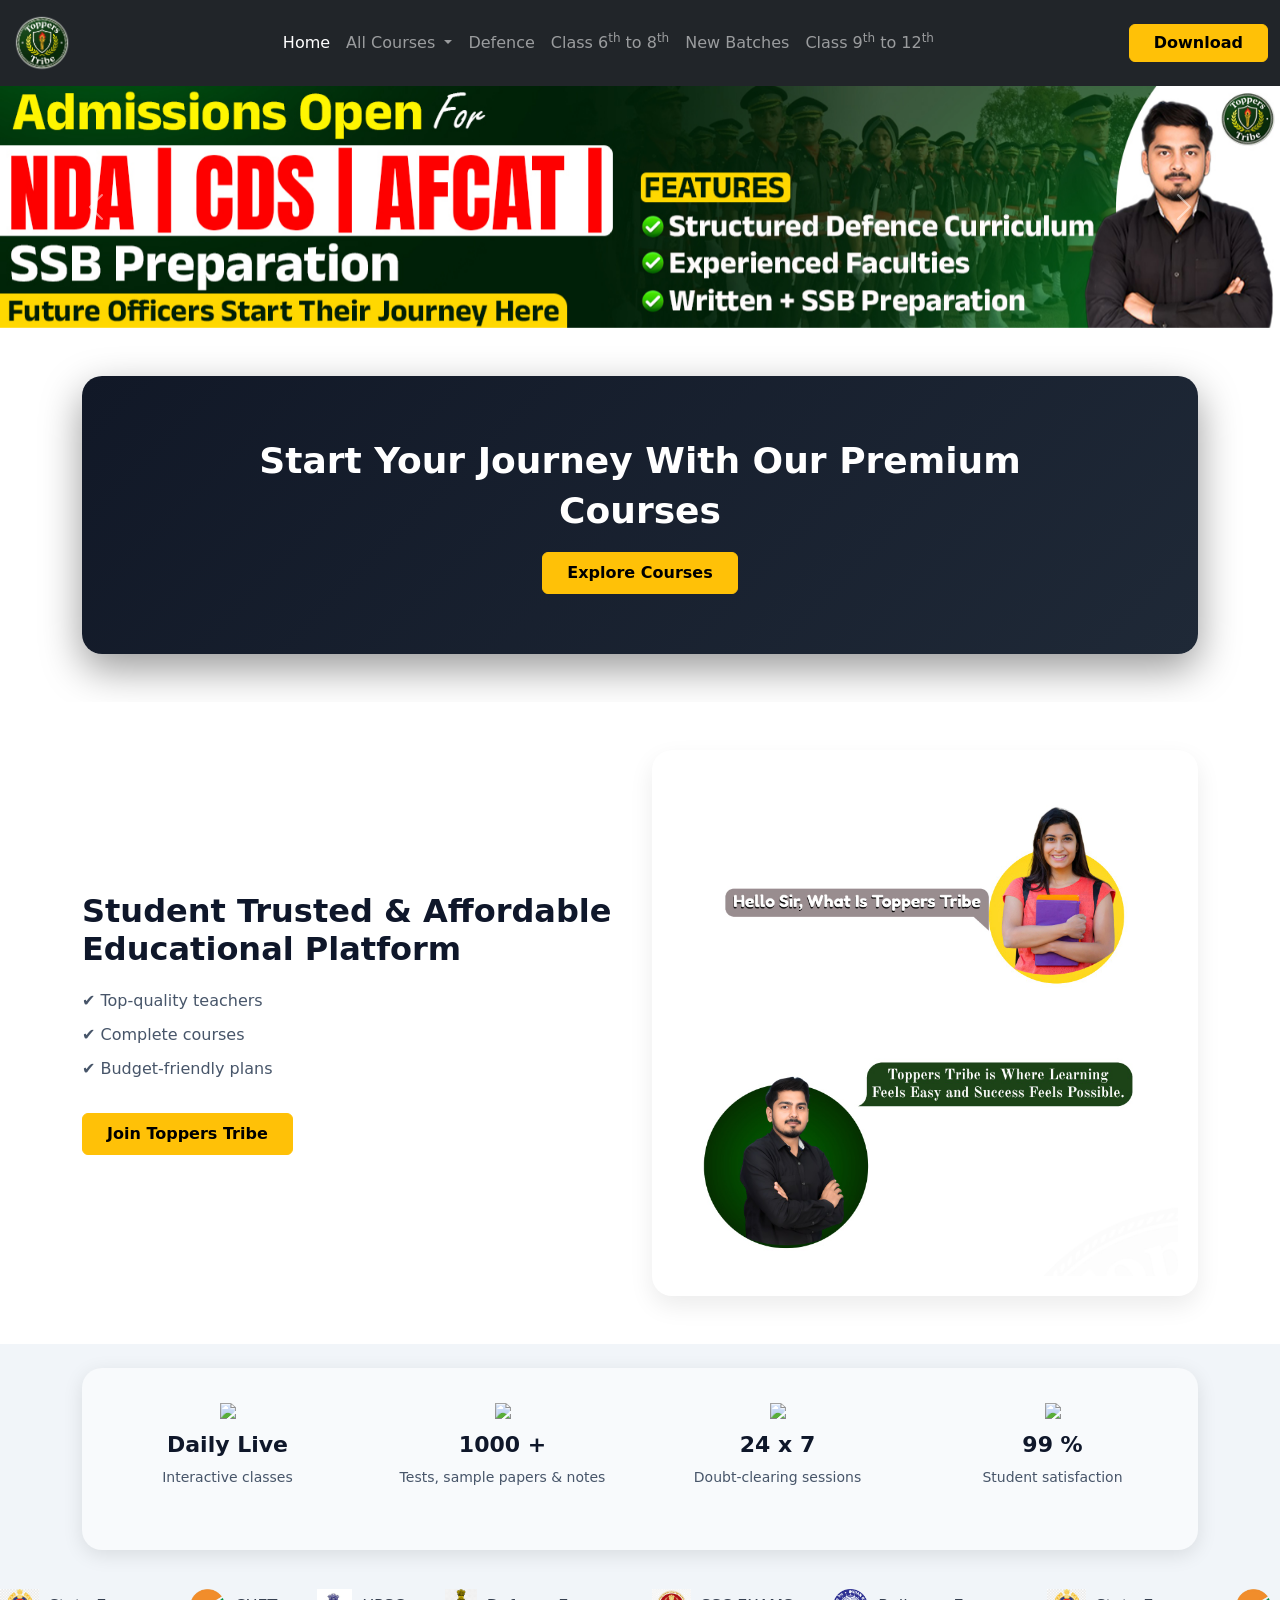
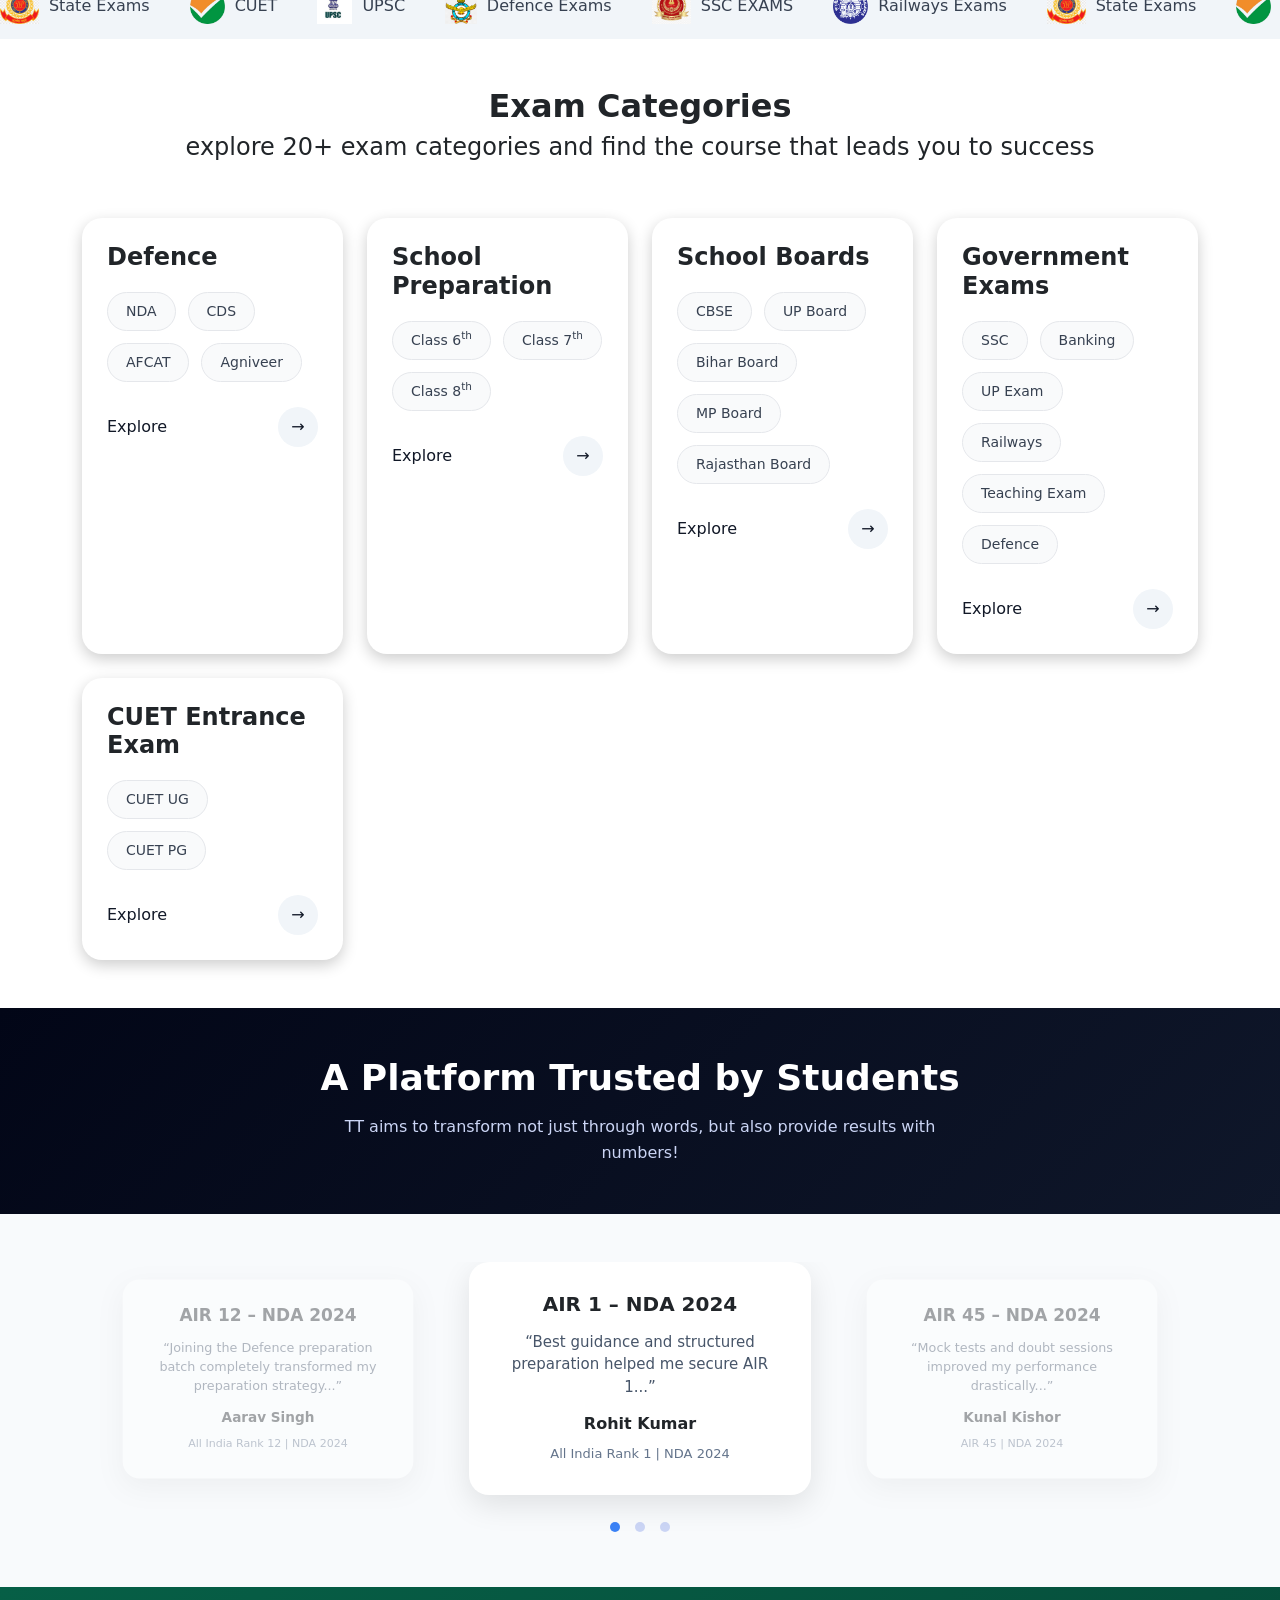
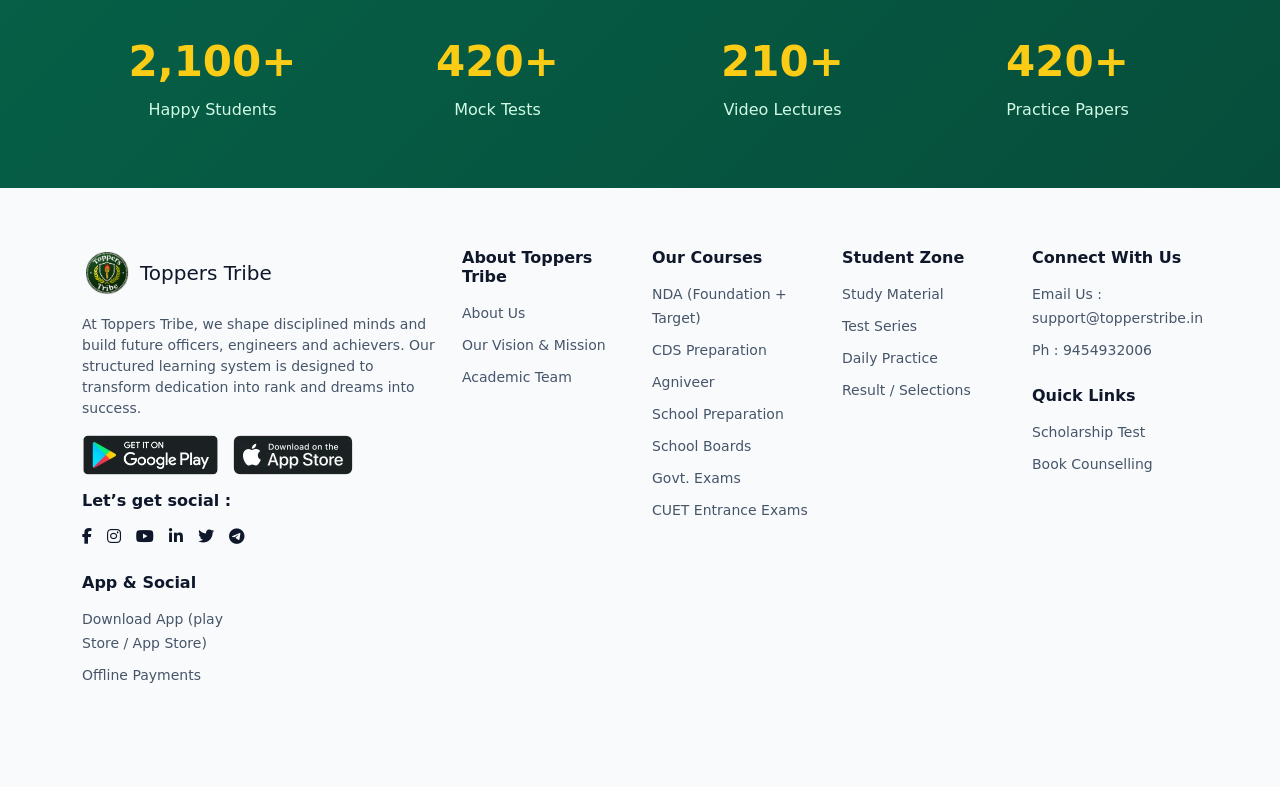
==== commit cd00d7ba: "favicon" ====
--- a/index.html
+++ b/index.html
@@ -7,6 +7,7 @@
     <title>Topperstribe</title>
     <link rel="stylesheet" href="https://cdnjs.cloudflare.com/ajax/libs/font-awesome/6.5.0/css/all.min.css">
     <link rel="stylesheet" href="assets/css/style.css">
+    <link rel="apple-touch-icon" href="assets/img/www-Toppers-Tribe-logo.png">
     <link href="https://cdn.jsdelivr.net/npm/bootstrap@5.3.8/dist/css/bootstrap.min.css" rel="stylesheet"
         integrity="sha384-sRIl4kxILFvY47J16cr9ZwB07vP4J8+LH7qKQnuqkuIAvNWLzeN8tE5YBujZqJLB" crossorigin="anonymous">
 </head>
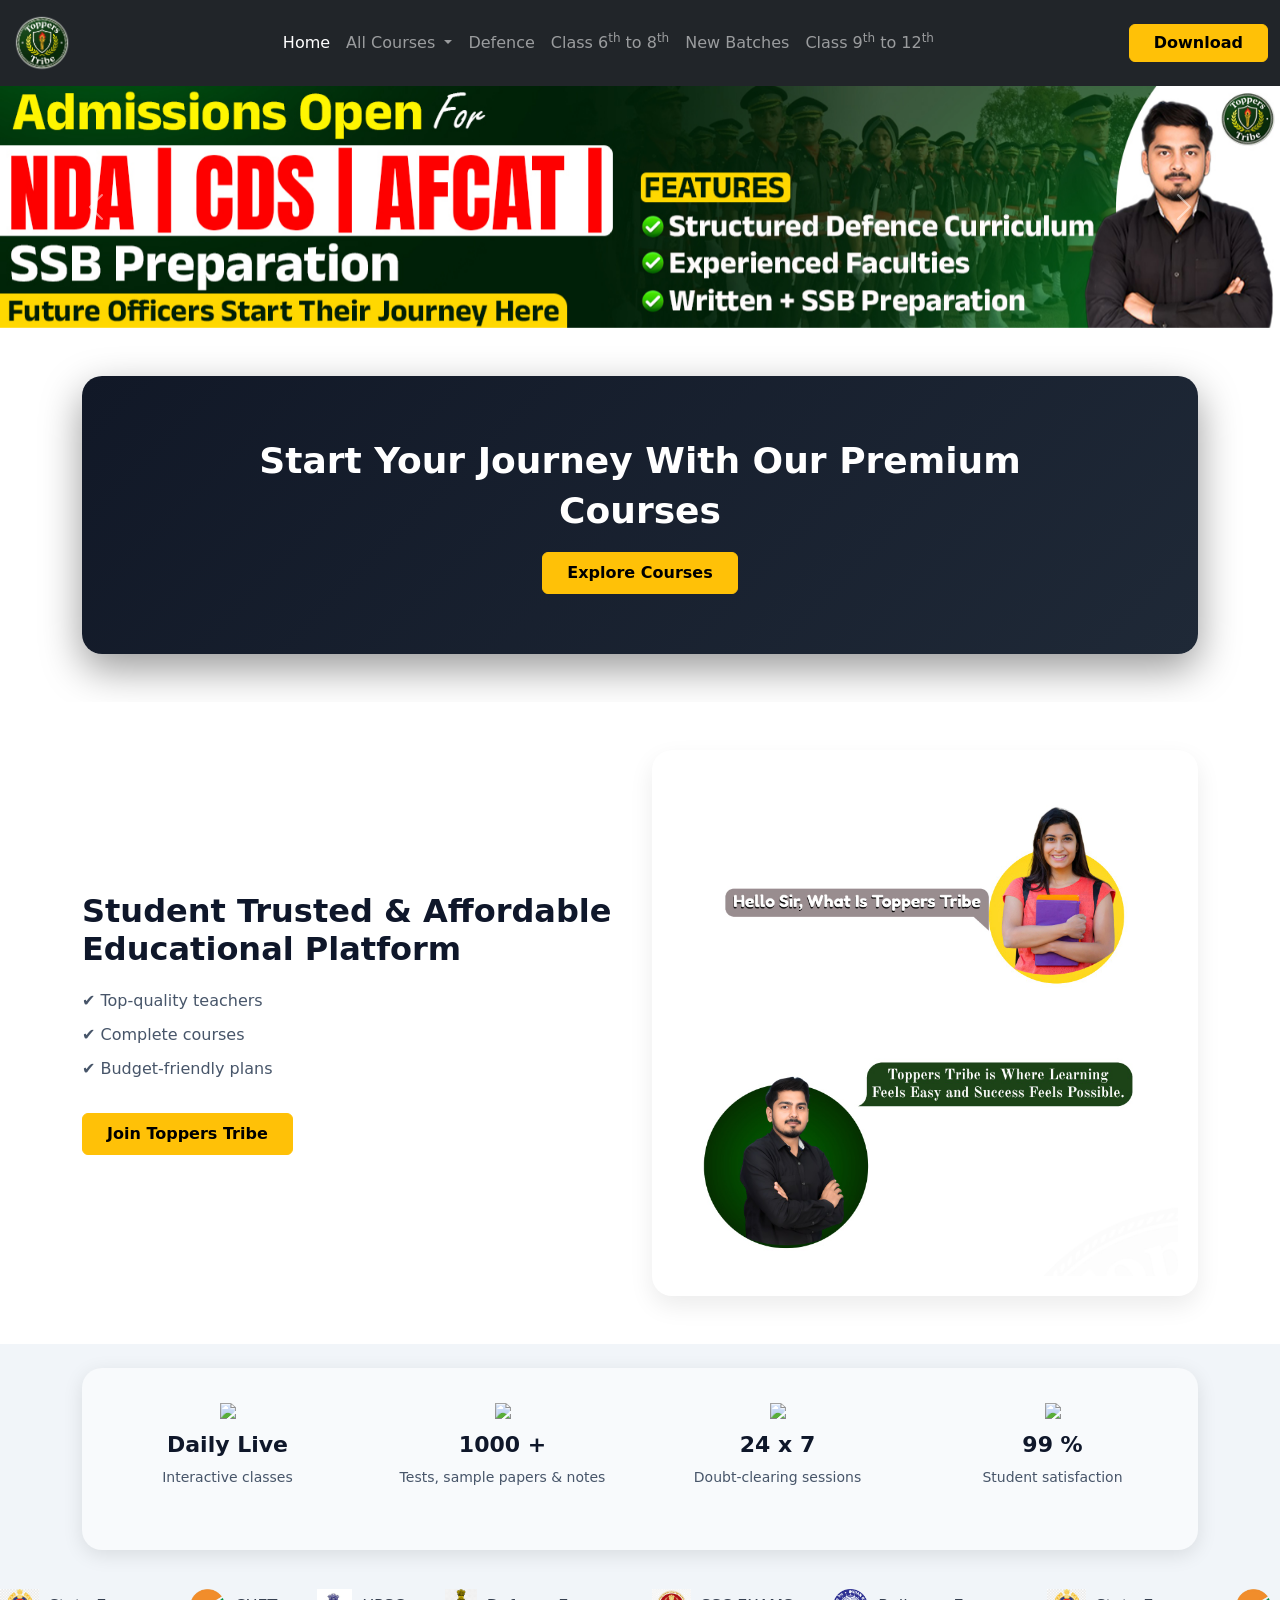
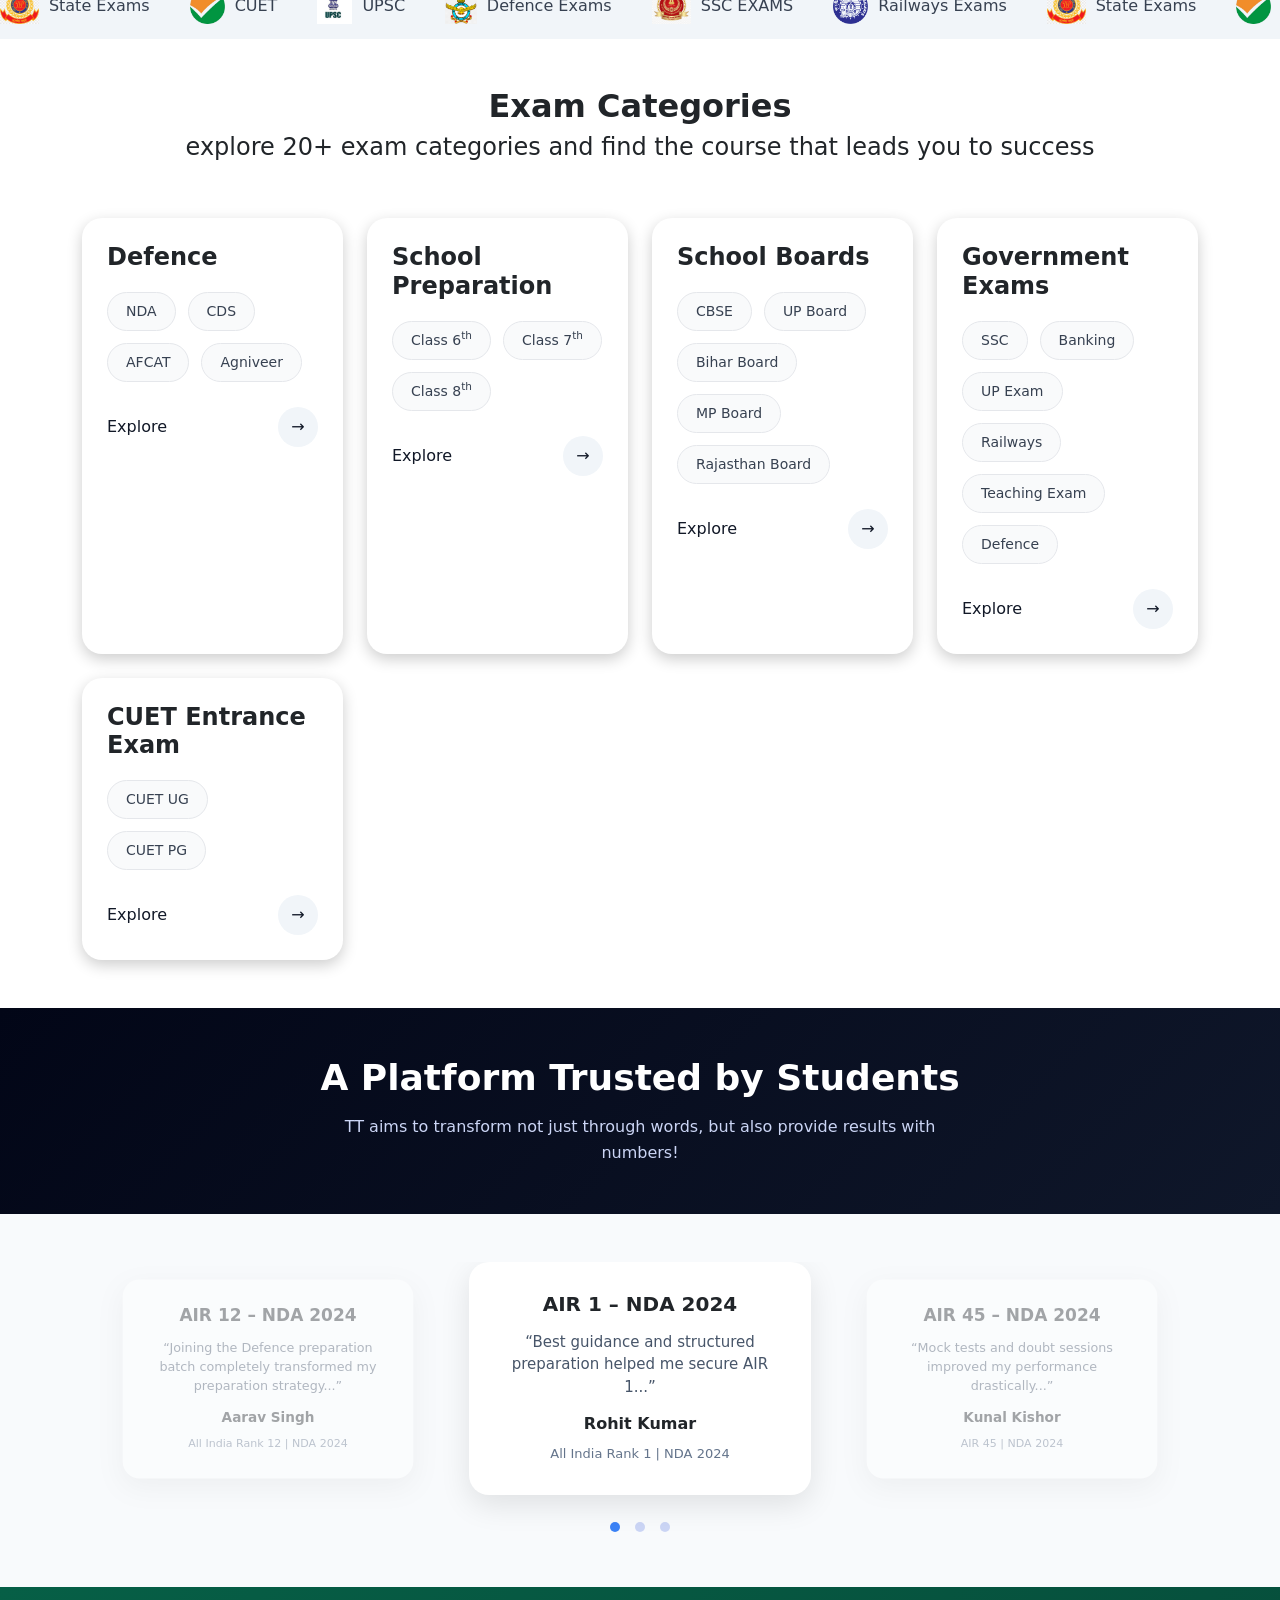
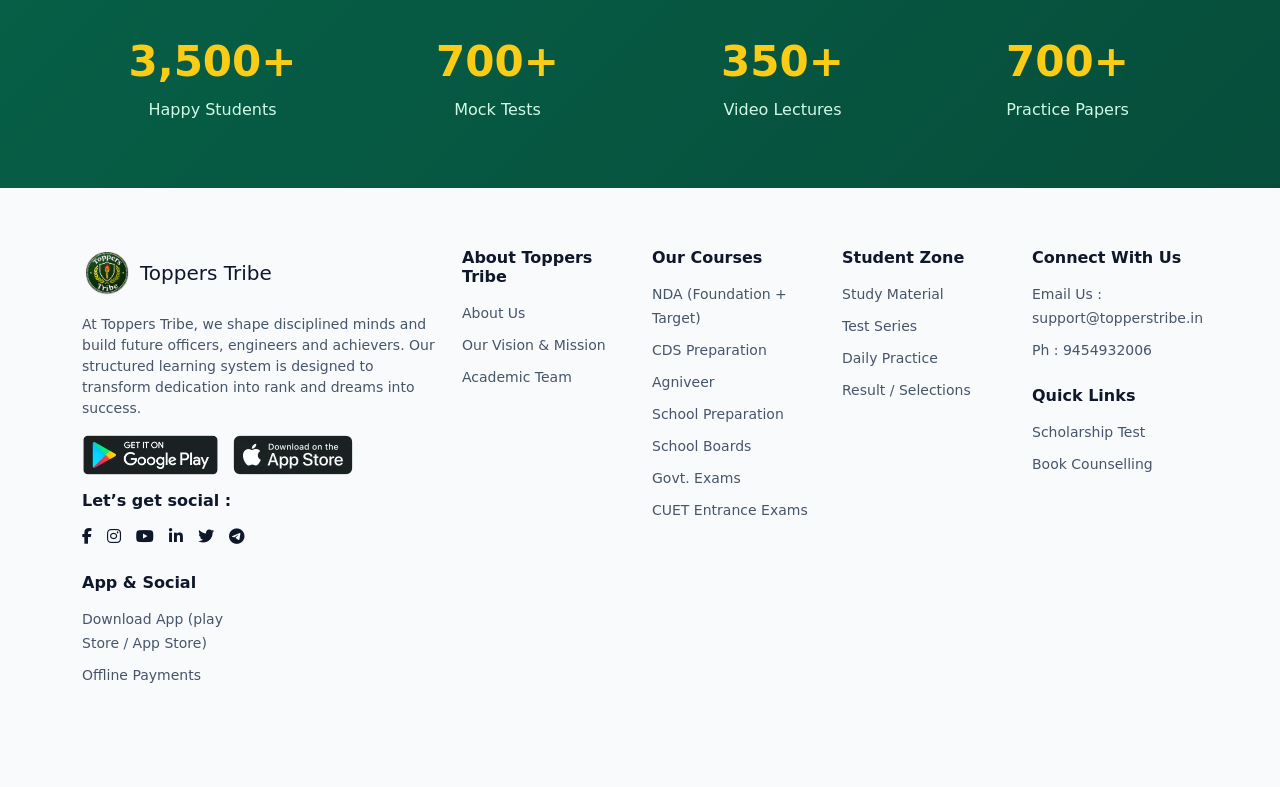
==== commit 380e7cad: "favicon correct" ====
--- a/index.html
+++ b/index.html
@@ -5,11 +5,17 @@
     <meta charset="utf-8">
     <meta name="viewport" content="width=device-width, initial-scale=1">
     <title>Topperstribe</title>
+
     <link rel="stylesheet" href="https://cdnjs.cloudflare.com/ajax/libs/font-awesome/6.5.0/css/all.min.css">
     <link rel="stylesheet" href="assets/css/style.css">
+
+    <!-- ✅ ADD THIS -->
+    <link rel="icon" type="image/png" href="assets/img/www-Toppers-Tribe-logo.png">
+
+    <!-- Optional (keep this) -->
     <link rel="apple-touch-icon" href="assets/img/www-Toppers-Tribe-logo.png">
-    <link href="https://cdn.jsdelivr.net/npm/bootstrap@5.3.8/dist/css/bootstrap.min.css" rel="stylesheet"
-        integrity="sha384-sRIl4kxILFvY47J16cr9ZwB07vP4J8+LH7qKQnuqkuIAvNWLzeN8tE5YBujZqJLB" crossorigin="anonymous">
+
+    <link href="https://cdn.jsdelivr.net/npm/bootstrap@5.3.8/dist/css/bootstrap.min.css" rel="stylesheet">
 </head>
 
 <body>
